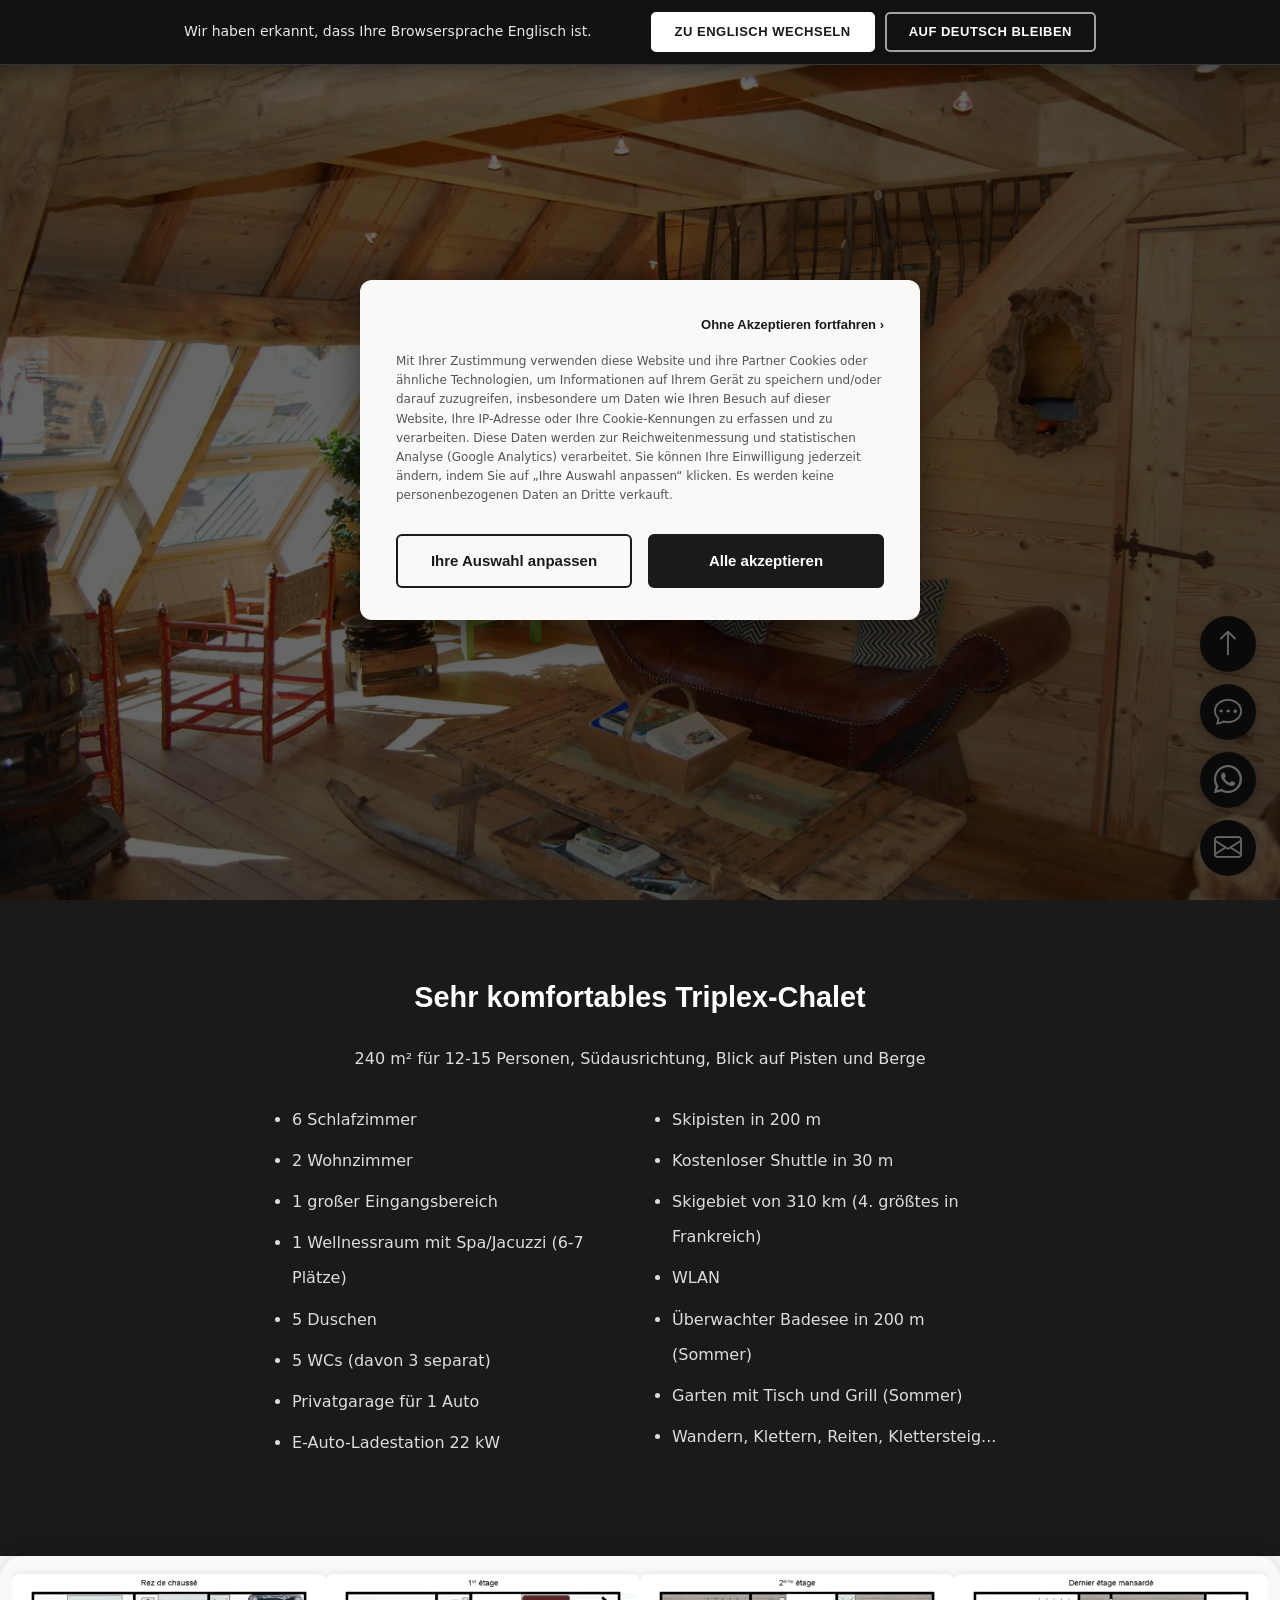
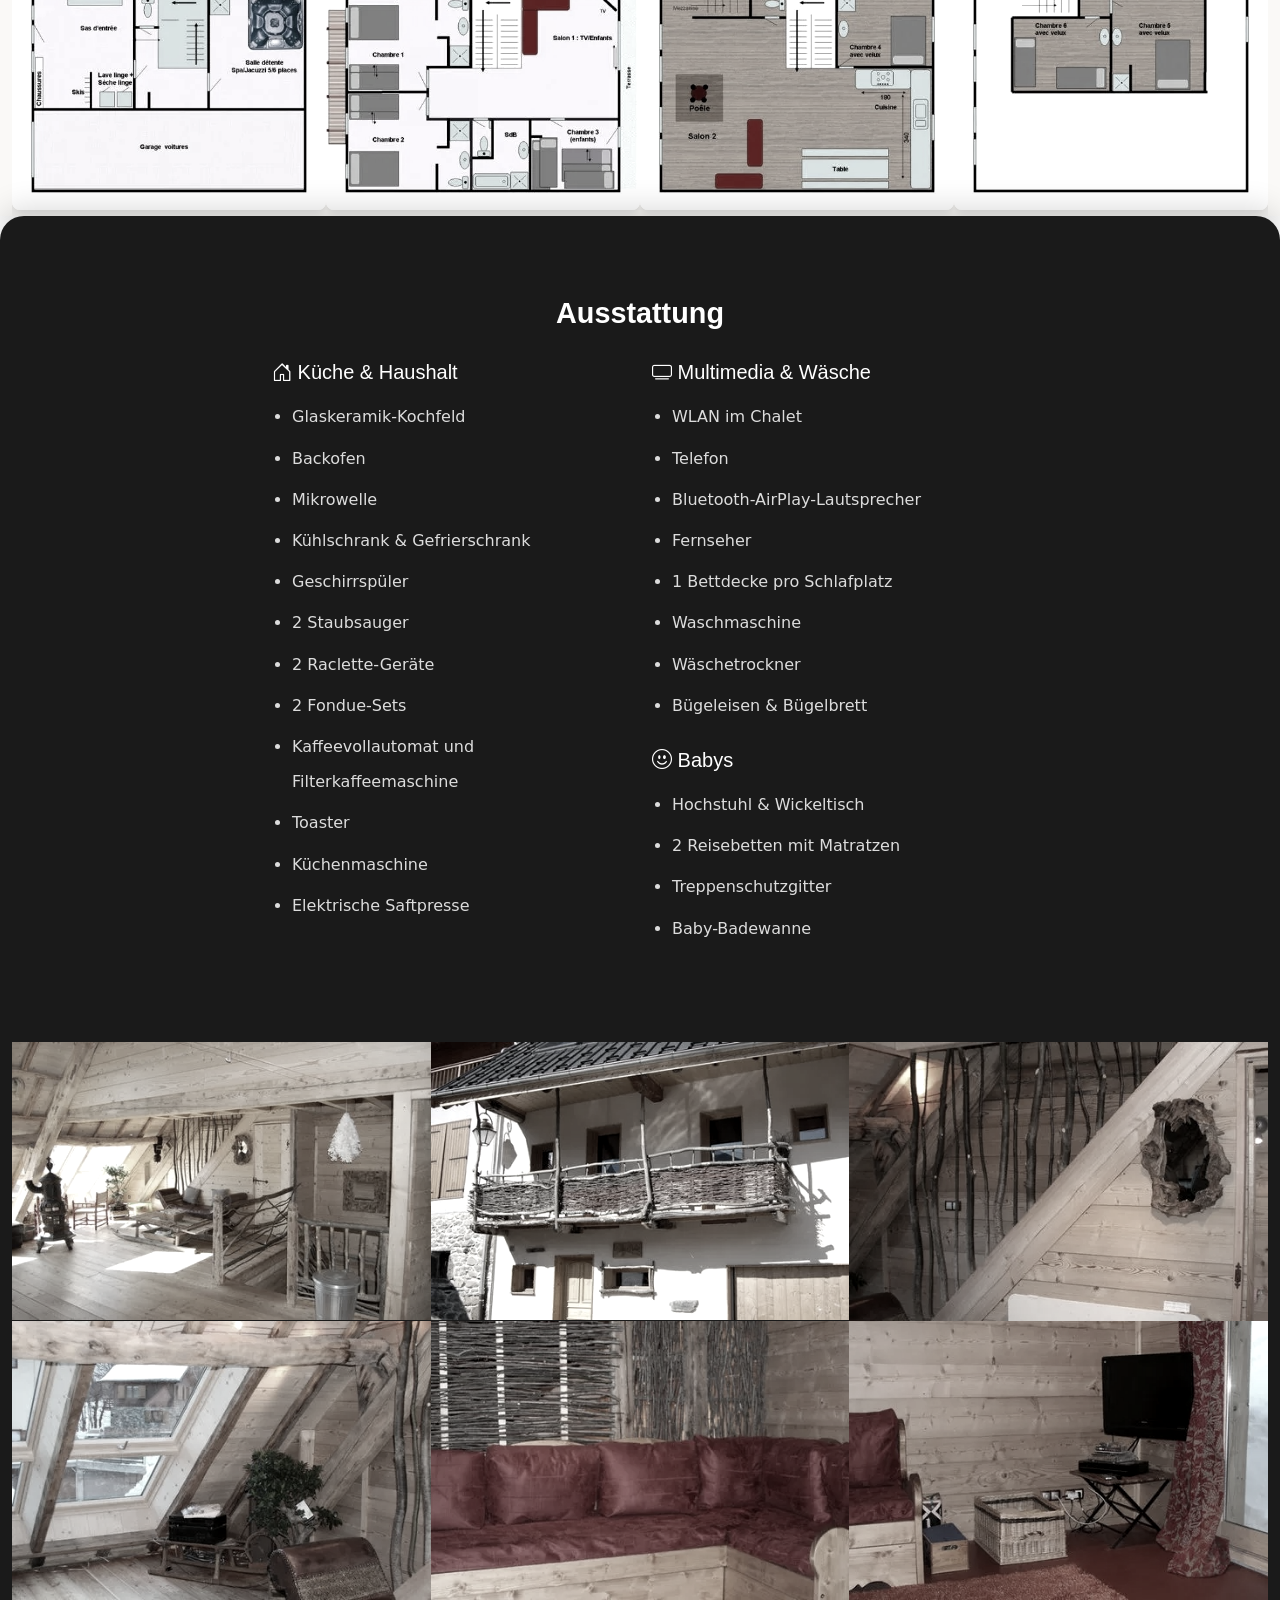
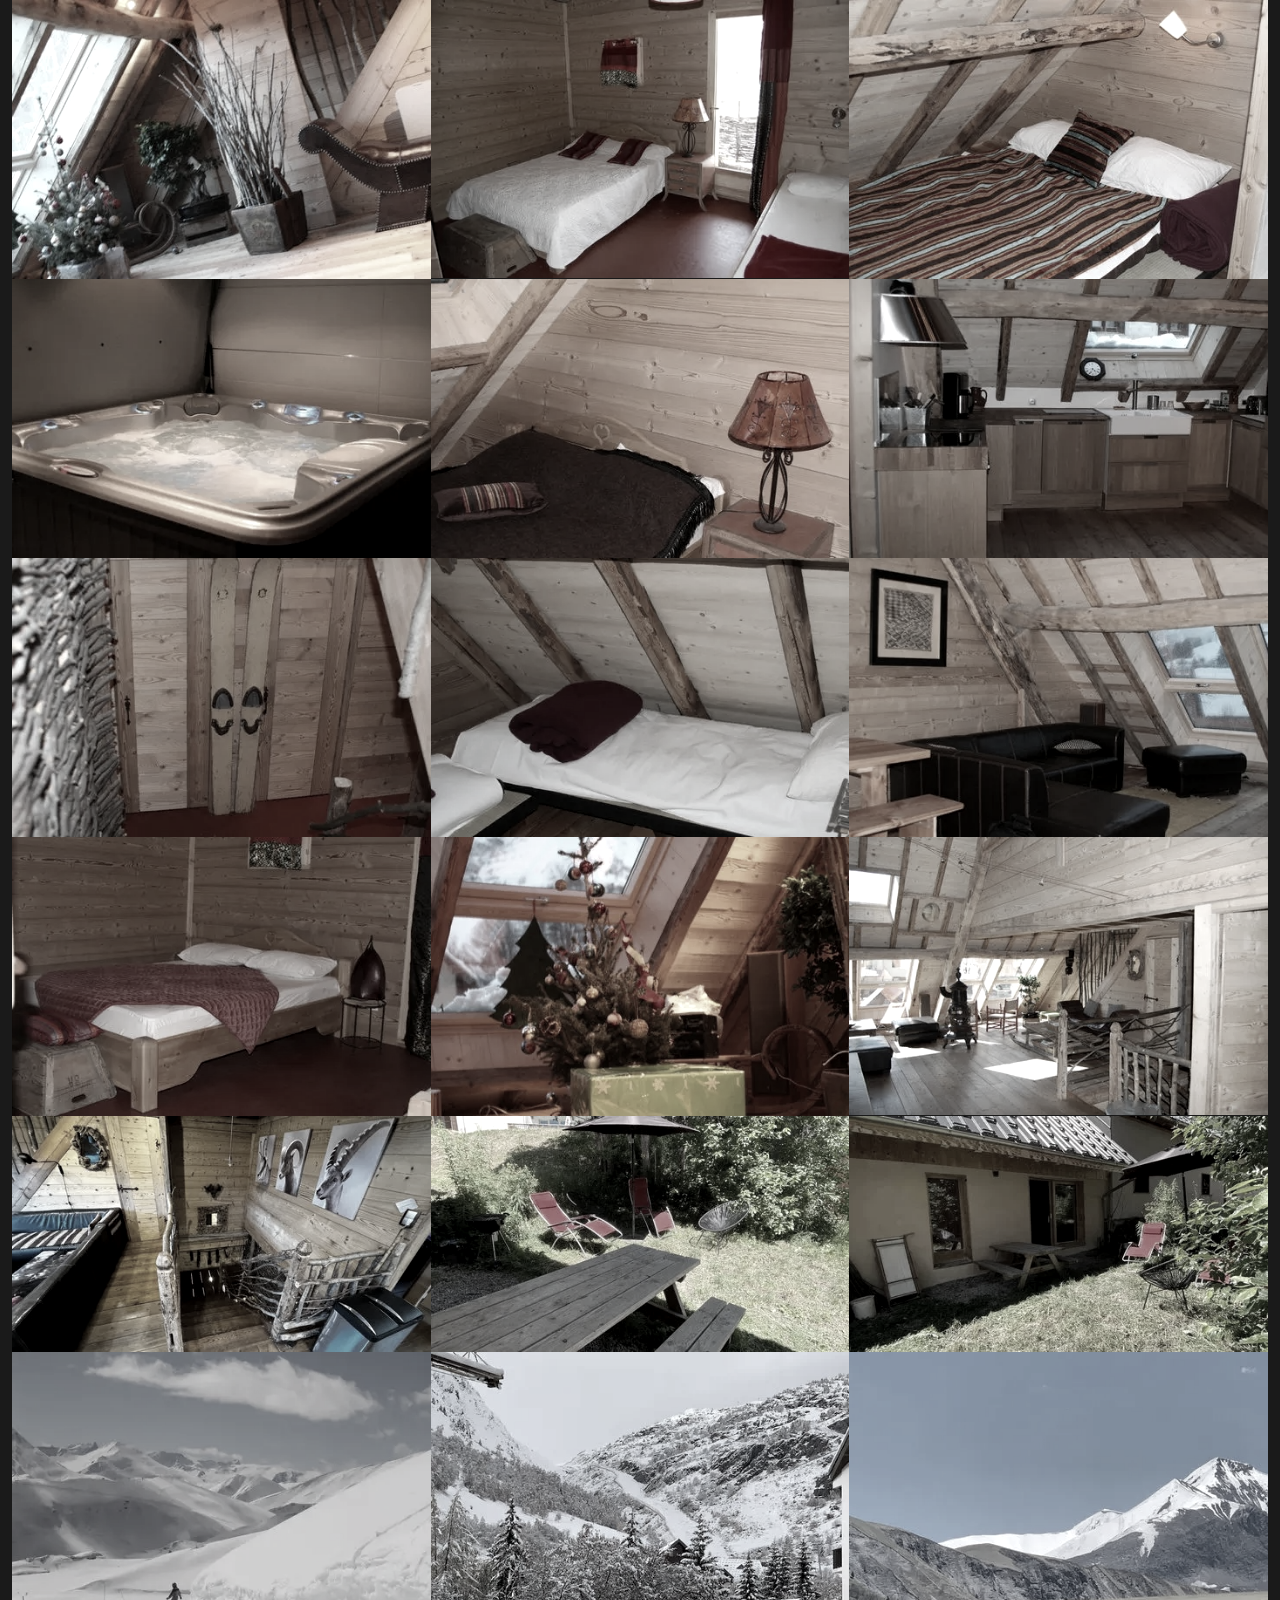
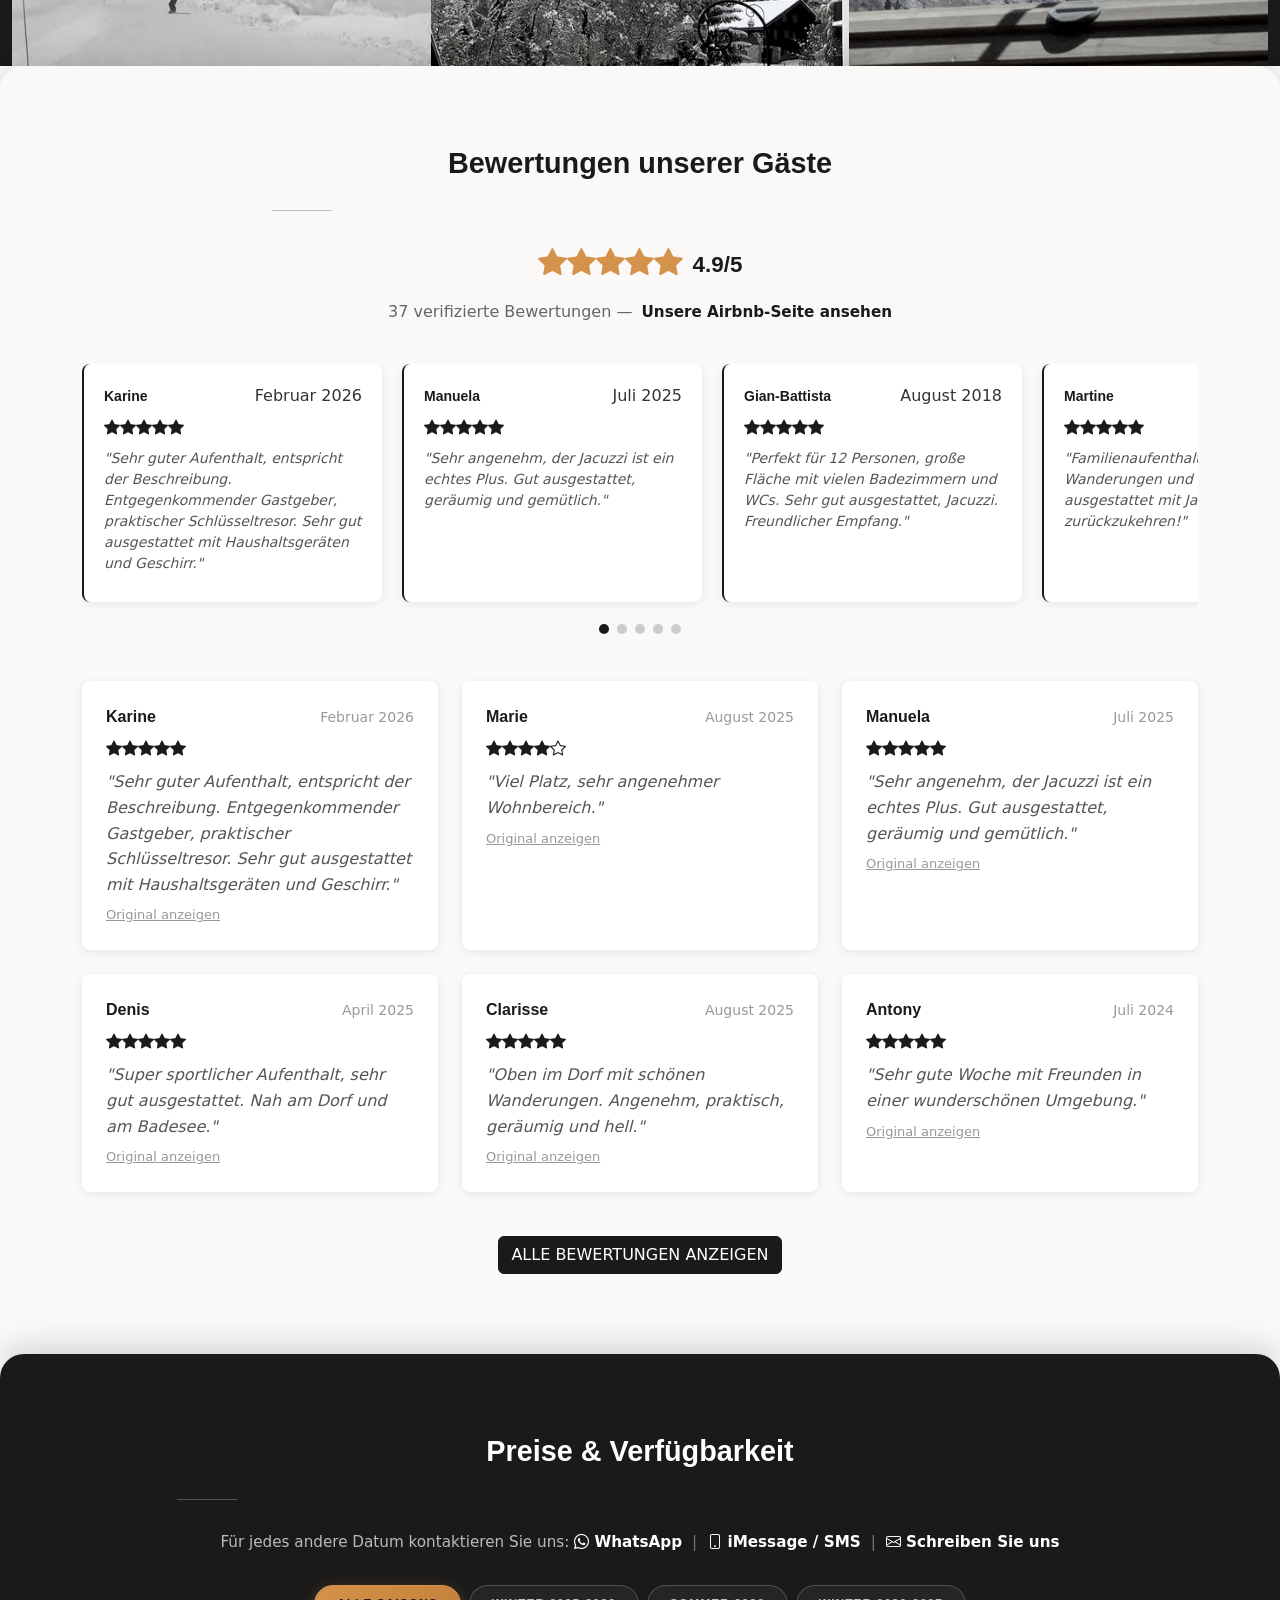
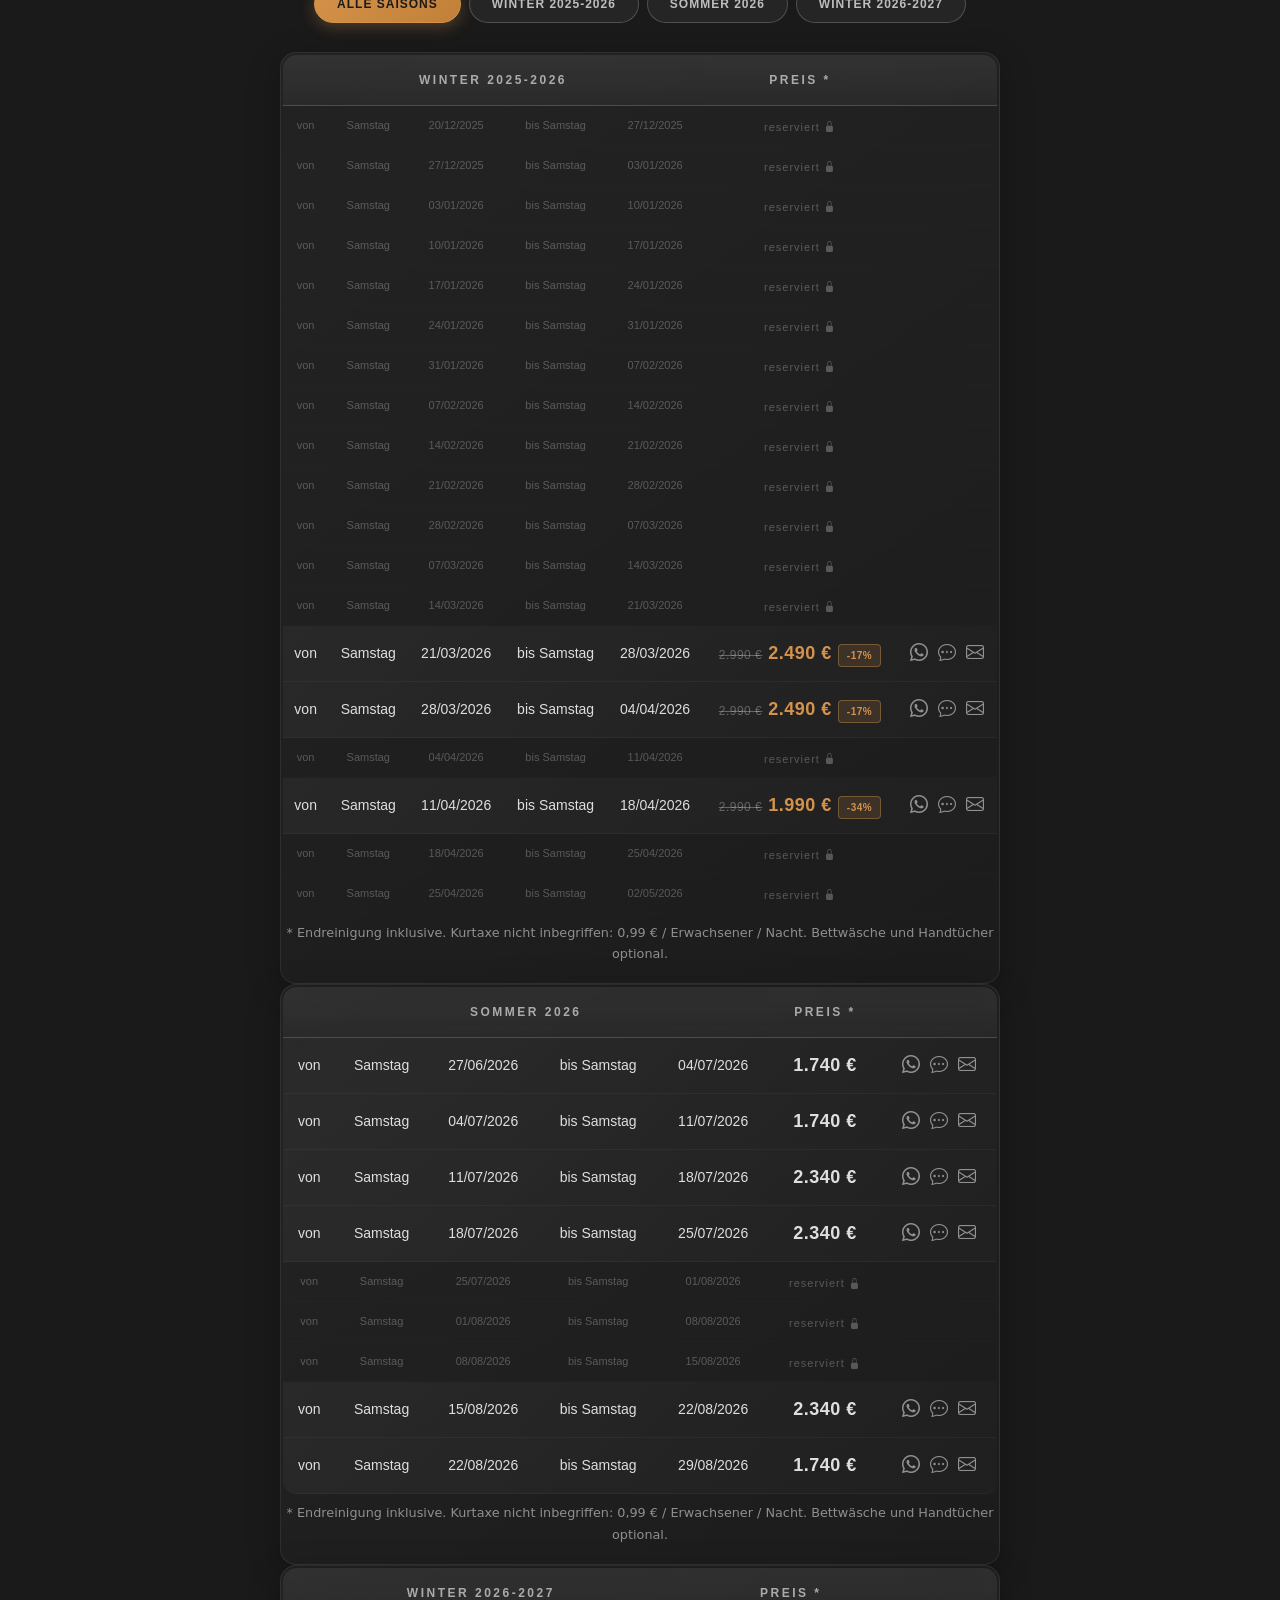
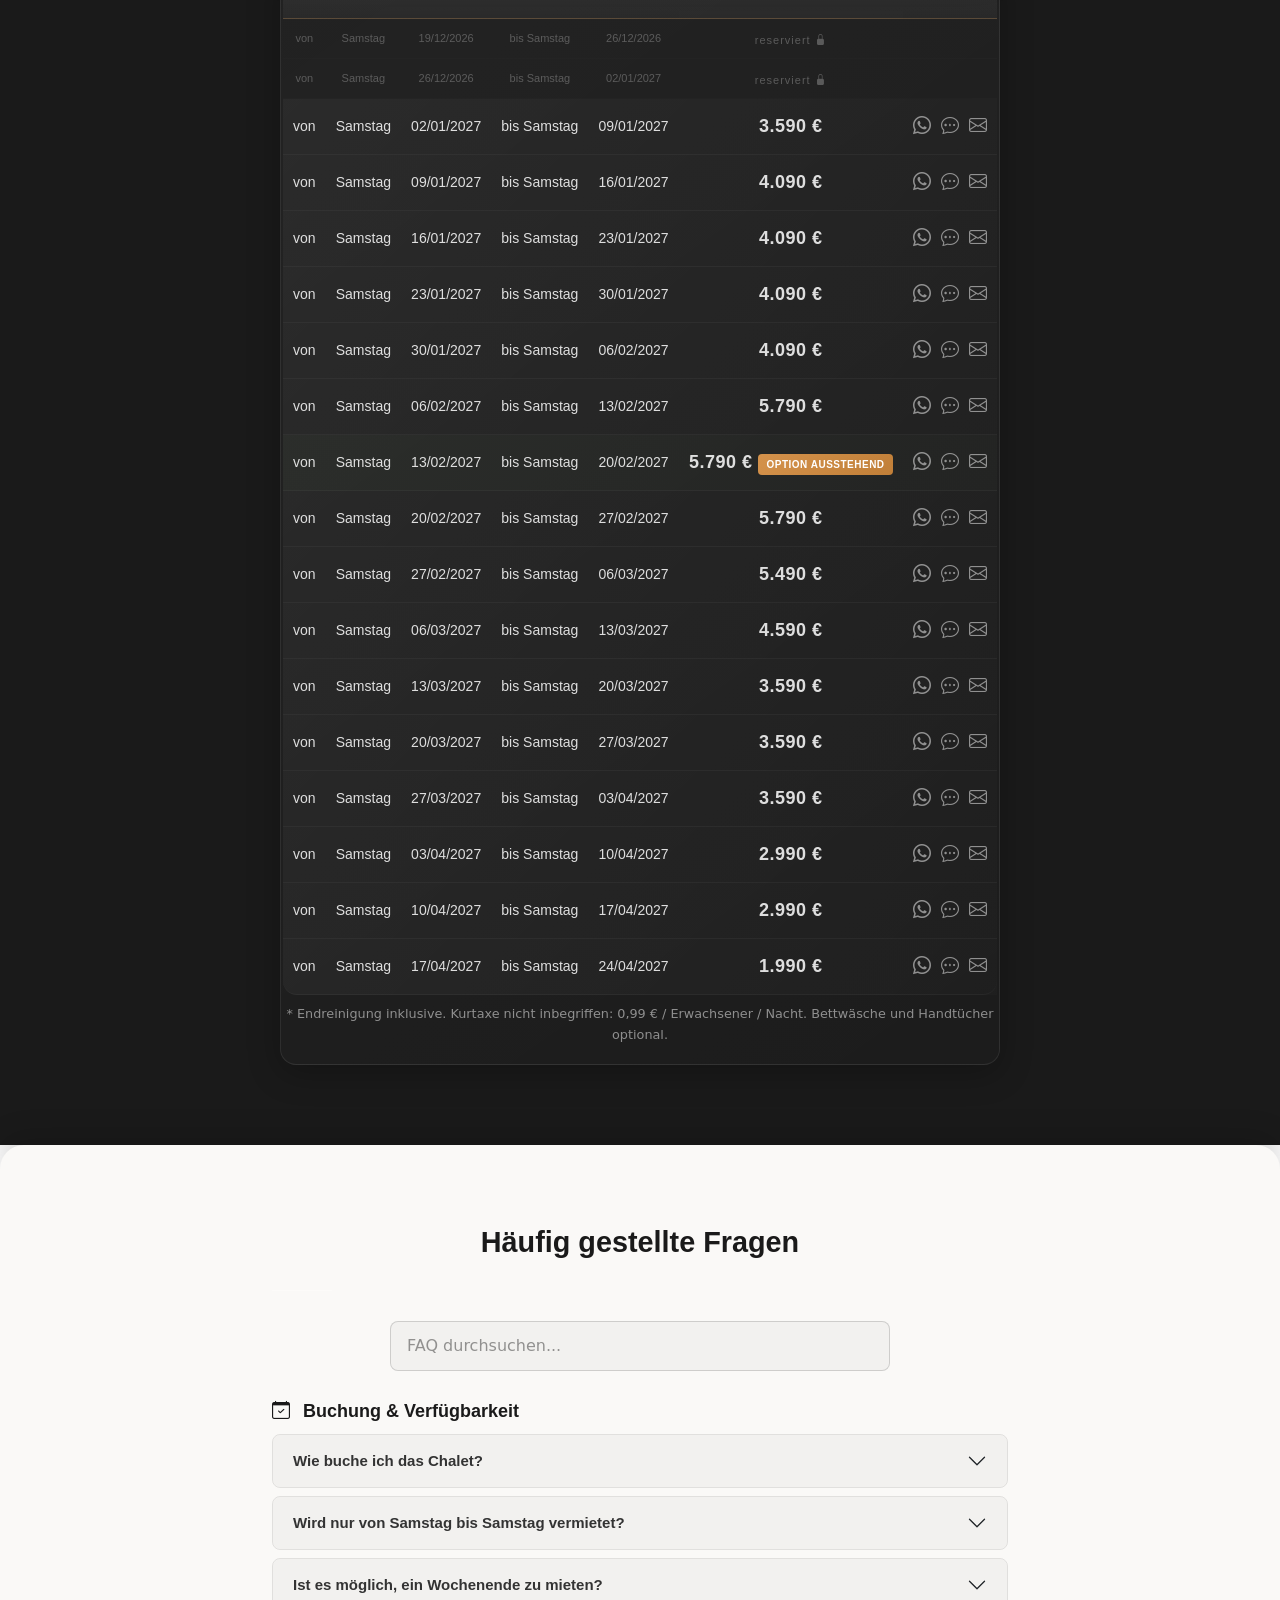
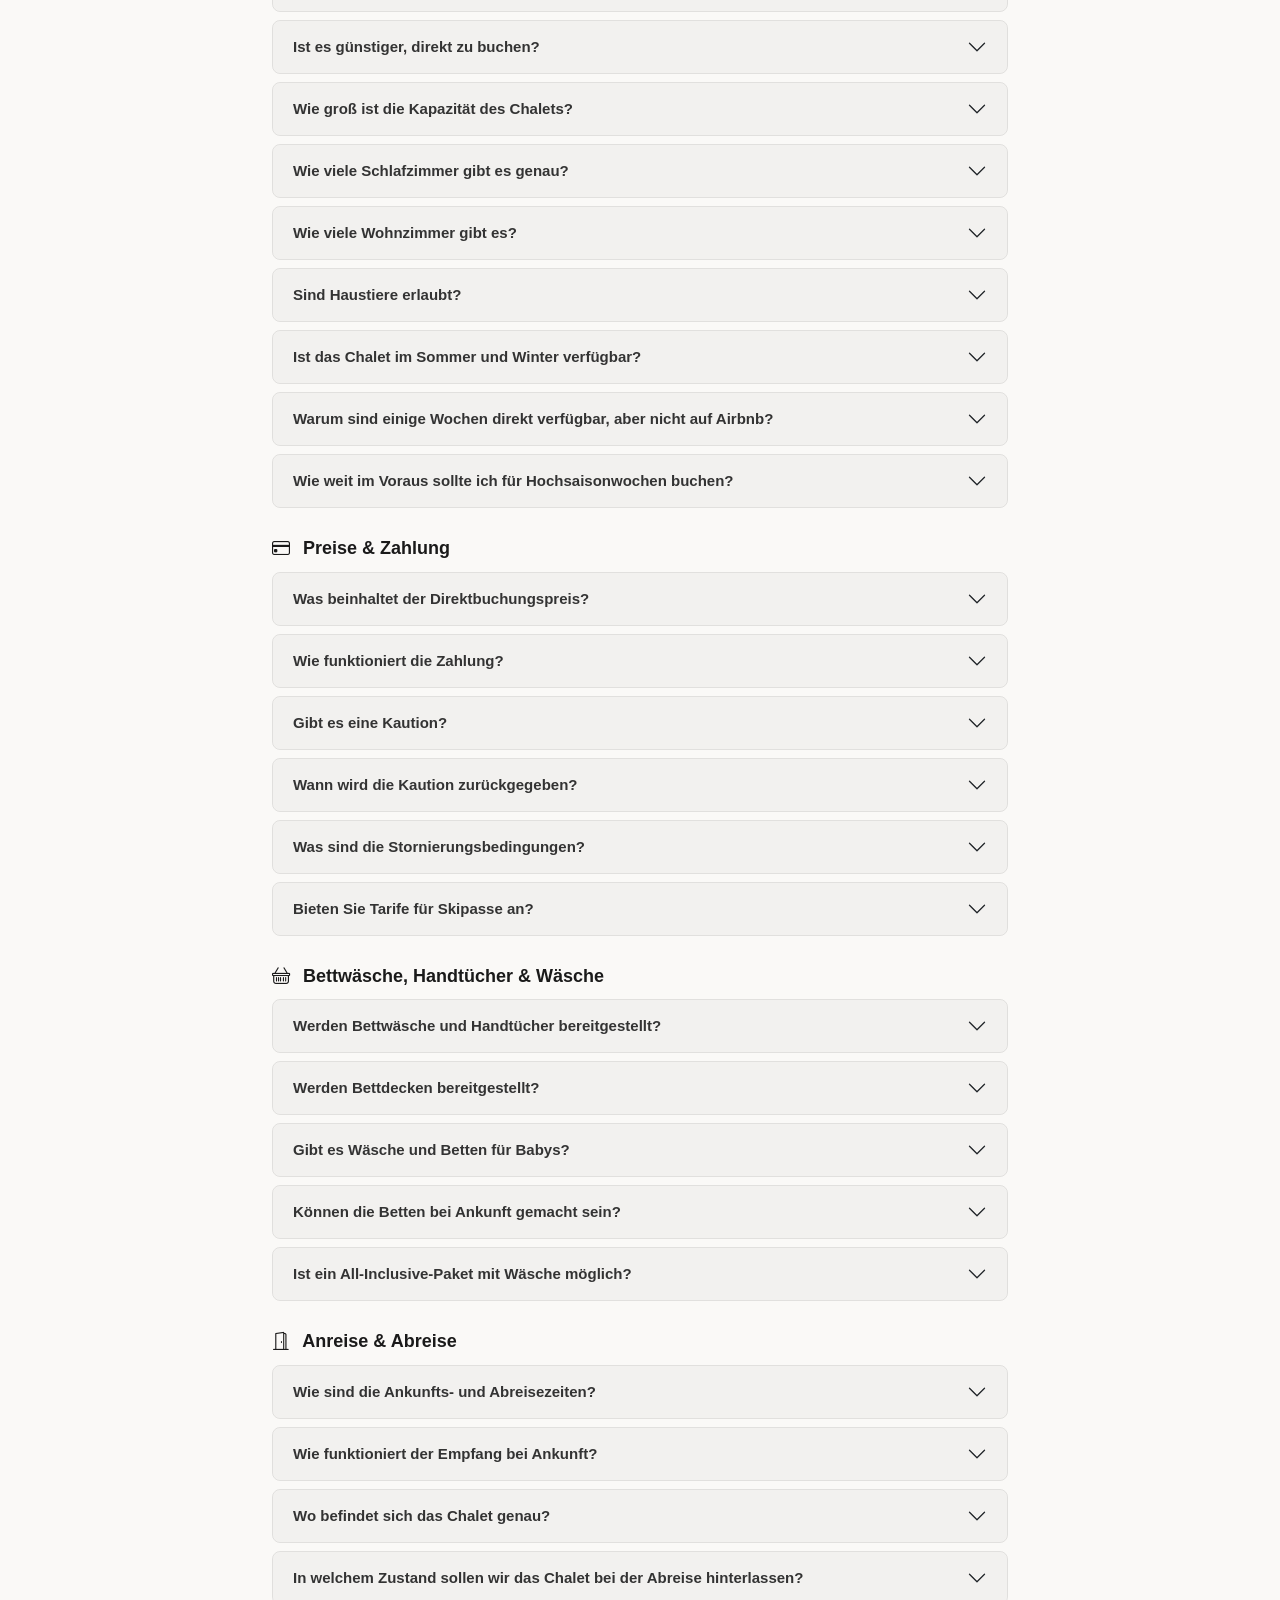
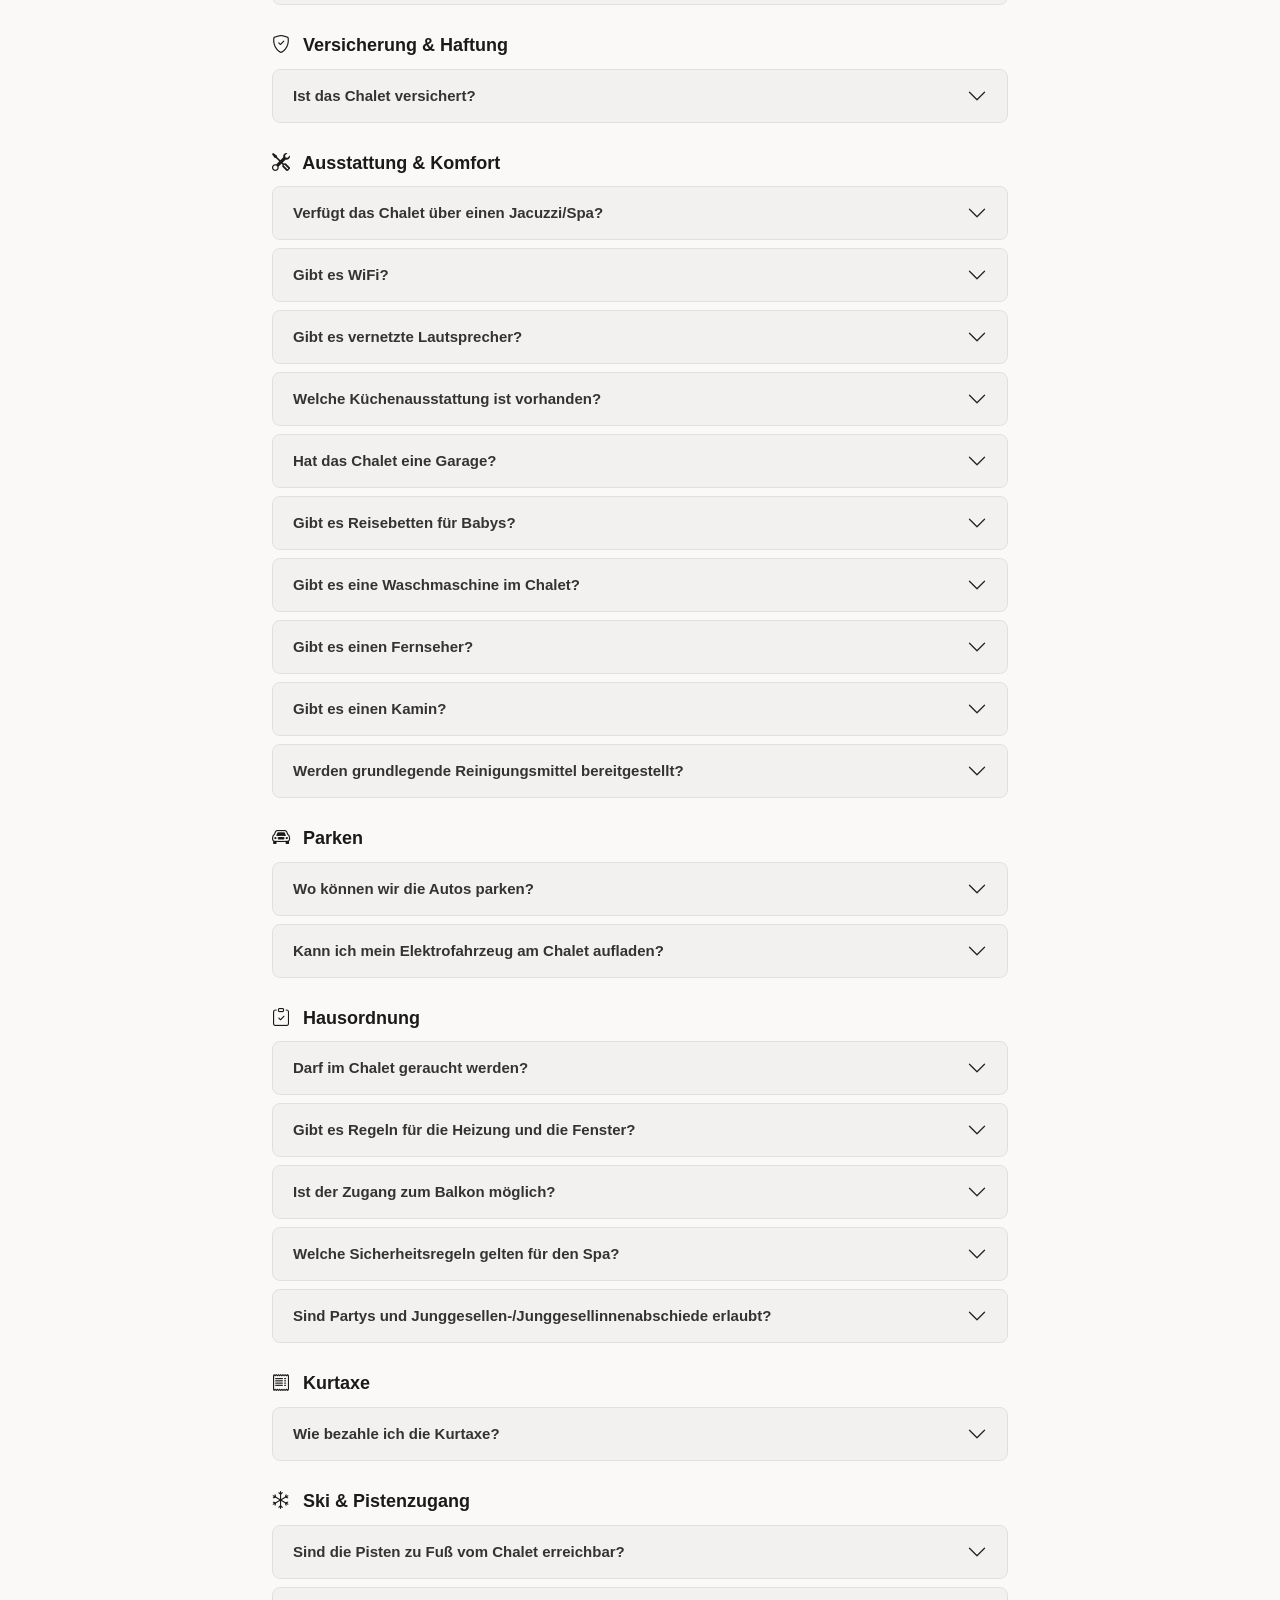
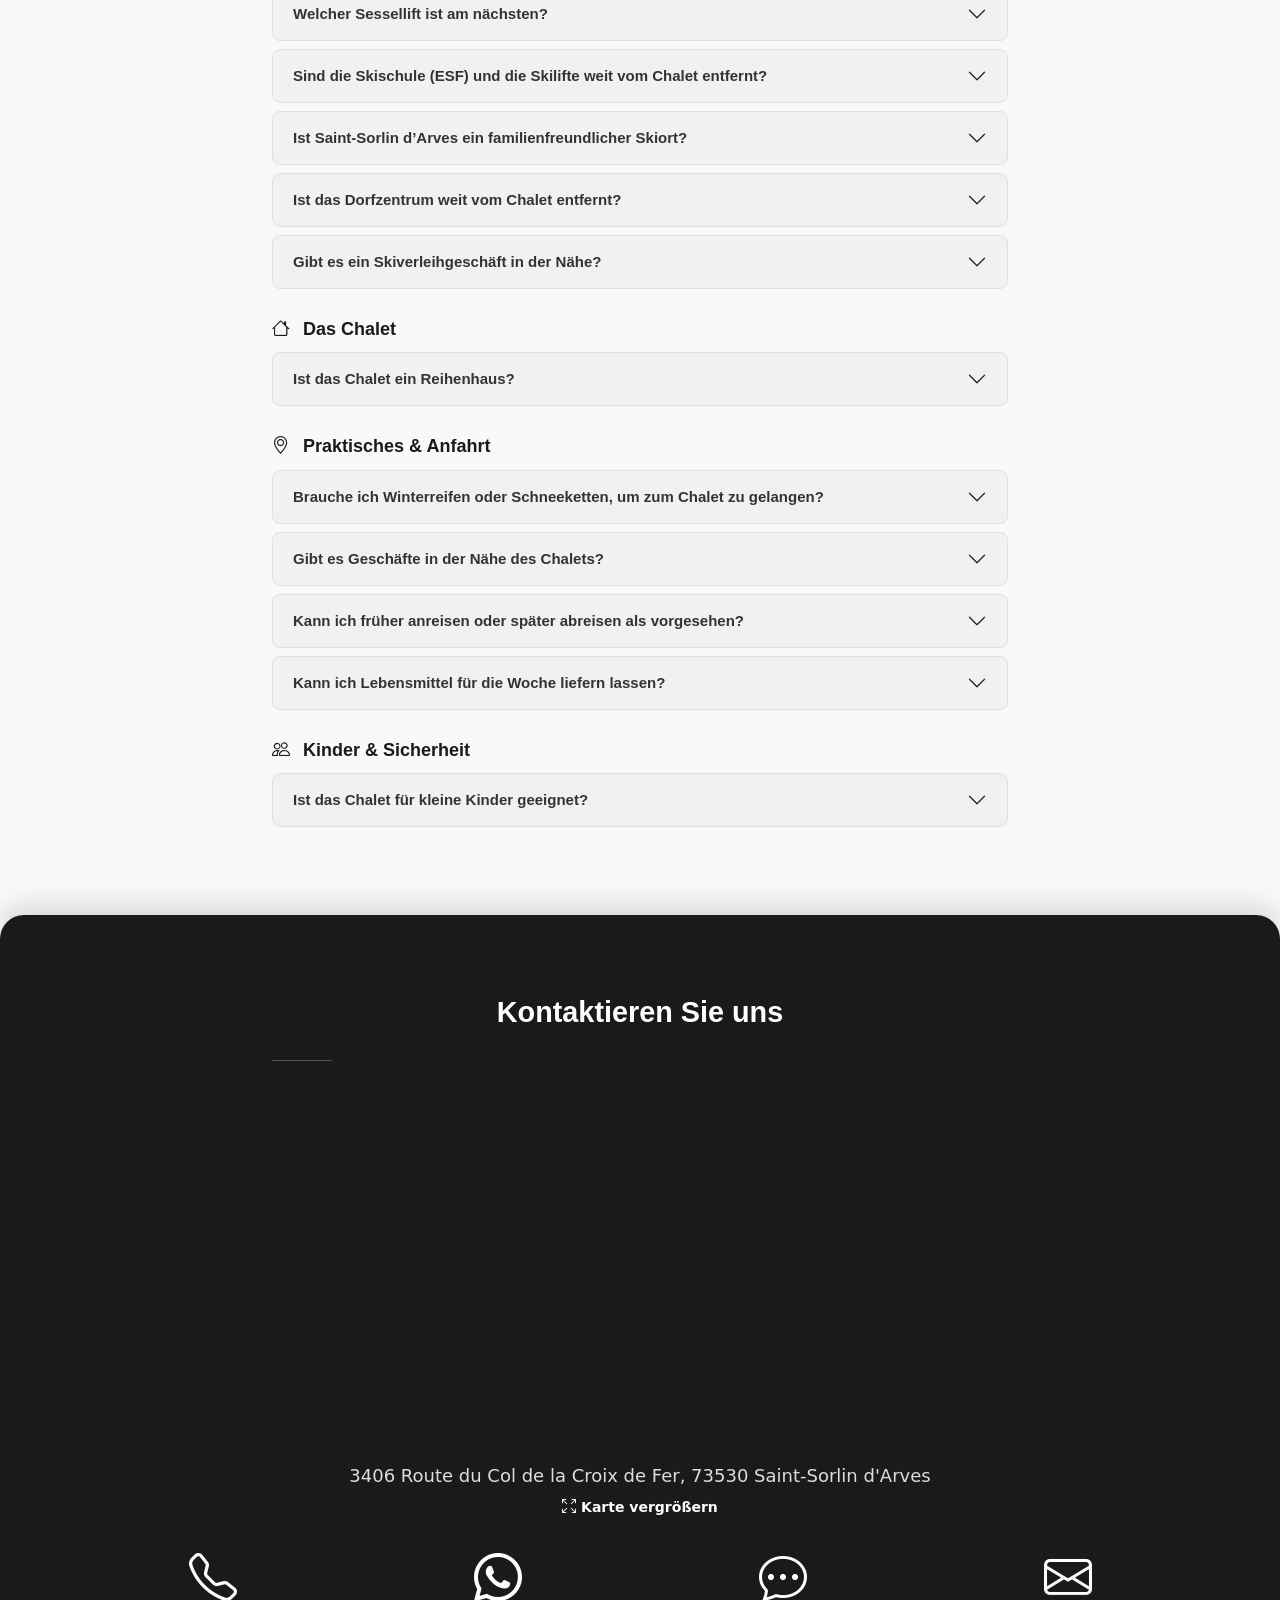
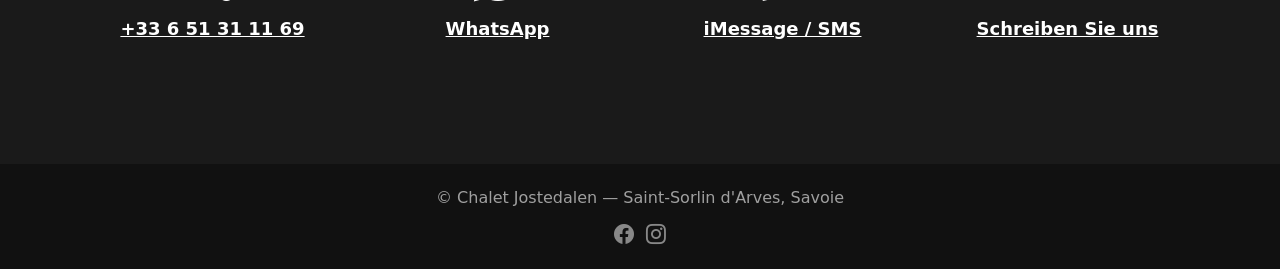
==== de/index.html @ 8a506e3a "Move pricing section before FAQ with premium dark table design Reorder page sections: Avis → Tarifs " ====
<!DOCTYPE html><html lang="de"><head><meta charset="utf-8"><meta name="gtm-id" content="GTM-552T5L7T"><meta name="viewport" content="width=device-width, initial-scale=1"><meta name="theme-color" content="#1a1a1a"><meta name="referrer" content="strict-origin-when-cross-origin"><meta http-equiv="Content-Security-Policy" content="default-src 'self'; script-src 'self' https://cdn.jsdelivr.net https://www.googletagmanager.com; style-src 'self' 'unsafe-inline' https://cdn.jsdelivr.net https://fonts.googleapis.com; font-src https://cdn.jsdelivr.net https://fonts.gstatic.com; img-src 'self' data: https://www.googletagmanager.com https://www.google-analytics.com; frame-src https://www.openstreetmap.org https://www.googletagmanager.com; connect-src 'self' https://www.google-analytics.com https://analytics.google.com https://www.googletagmanager.com; object-src 'none'; base-uri 'self'; form-action 'self'"><!-- LCP image preload (must be early, before inline CSS and JSON-LD) --><link rel="preload" as="image" fetchpriority="high"
          imagesrcset="/img/head-768.webp 768w, /img/head-1200.webp 1200w, /img/head.webp 3008w"
          imagesizes="100vw"><!-- Favicon --><link rel="icon" href="data:image/svg+xml,<svg xmlns='http://www.w3.org/2000/svg' viewBox='0 0 100 100'><text y='.9em' font-size='90'>🏔️</text></svg>"><link rel="manifest" href="/manifest.json"><link rel="apple-touch-icon" href="/img/icon-192.png"><meta name="description" content="Vermietung Chalet Jostedalen zum Skifahren und Wandern in Saint-Sorlin d'Arves (Savoie, Französische Alpen) - 240m², 6 Schlafzimmer, Jacuzzi, Skigebiet Les Sybelles"><meta name="author" content=""><title>Chalet Jostedalen Vermietung - Saint-Sorlin d'Arves</title><!-- Canonical URL --><link rel="canonical" href="https://www.location-chalet-jostedalen.com/de/"><!-- Hreflang --><link rel="alternate" hreflang="fr" href="https://www.location-chalet-jostedalen.com/"><link rel="alternate" hreflang="en" href="https://www.location-chalet-jostedalen.com/en/"><link rel="alternate" hreflang="nl" href="https://www.location-chalet-jostedalen.com/nl/"><link rel="alternate" hreflang="de" href="https://www.location-chalet-jostedalen.com/de/"><link rel="alternate" hreflang="it" href="https://www.location-chalet-jostedalen.com/it/"><link rel="alternate" hreflang="x-default" href="https://www.location-chalet-jostedalen.com/"><!-- Open Graph --><meta property="og:type" content="website"><meta property="og:title" content="Chalet Jostedalen - Vermietung in Saint-Sorlin d'Arves"><meta property="og:description" content="Triplex-Chalet 240m², 6 Schlafzimmer, Jacuzzi, 8-15 Personen. Direkt an der Piste, Skigebiet Les Sybelles (310 km). Saint-Sorlin d'Arves, Savoie."><meta property="og:url" content="https://www.location-chalet-jostedalen.com/de/"><meta property="og:image" content="https://www.location-chalet-jostedalen.com/img/chalet/s001.webp"><meta property="og:image:width" content="640"><meta property="og:image:height" content="426"><meta property="og:locale" content="de_DE"><meta property="og:site_name" content="Chalet Jostedalen"><!-- Twitter Card --><meta name="twitter:card" content="summary_large_image"><meta name="twitter:title" content="Chalet Jostedalen - Vermietung in Saint-Sorlin d'Arves"><meta name="twitter:description" content="Triplex-Chalet 240m², 6 Schlafzimmer, Jacuzzi, 8-15 Personen. Skigebiet Les Sybelles, Savoie."><meta name="twitter:image" content="https://www.location-chalet-jostedalen.com/img/chalet/s001.webp"><meta name="twitter:image:alt" content="Chalet Jostedalen Vermietung - Saint-Sorlin d'Arves"><!-- Geo tags --><meta name="geo.region" content="FR-73"><meta name="geo.placename" content="Saint-Sorlin d'Arves"><meta name="geo.position" content="45.2221;6.2224"><meta name="ICBM" content="45.2221, 6.2224"><!-- LLMs --><link rel="alternate" type="text/markdown" href="/de/llms.txt" title="LLM-friendly site summary"><!-- Critical inline CSS (Bootstrap subset + creative) --><style>*,::after,::before{box-sizing:border-box}body{margin:0;font-family:system-ui,-apple-system,"Segoe UI",Roboto,"Helvetica Neue",Arial,sans-serif;font-size:1rem;font-weight:400;line-height:1.5;color:#212529;background-color:#fff;-webkit-text-size-adjust:100%}h1,h2,h3{margin-top:0;margin-bottom:.5rem;font-weight:500;line-height:1.2}h1{font-size:calc(1.375rem + 1.5vw)}h3{font-size:calc(1.3rem + .6vw)}hr{margin:1rem 0;color:inherit;border:0;border-top:1px solid;opacity:.25}p{margin-top:0;margin-bottom:1rem}a{text-decoration:underline}img{vertical-align:middle}.container-fluid{width:100%;padding-right:.75rem;padding-left:.75rem;margin-right:auto;margin-left:auto}.btn{display:inline-block;padding:.375rem .75rem;font-size:1rem;font-weight:400;line-height:1.5;text-align:center;text-decoration:none;vertical-align:middle;cursor:pointer;border:1px solid transparent;border-radius:.375rem;background-color:transparent;transition:color .15s ease-in-out,background-color .15s ease-in-out}.collapse:not(.show){display:none}.navbar{position:relative;display:flex;flex-wrap:wrap;align-items:center;justify-content:space-between;padding:.5rem 0}.navbar>.container-fluid{display:flex;flex-wrap:inherit;align-items:center;justify-content:space-between}.navbar-brand{padding-top:.3125rem;padding-bottom:.3125rem;margin-right:1rem;font-size:1.25rem;text-decoration:none;white-space:nowrap}.navbar-toggler{padding:.25rem .75rem;font-size:1.25rem;line-height:1;background-color:transparent;border:1px solid transparent;border-radius:.375rem}.navbar-toggler-icon{display:inline-block;width:1.5em;height:1.5em;vertical-align:middle;background-repeat:no-repeat;background-position:center;background-size:100%}.navbar-dark{--bs-navbar-color:rgba(255,255,255,.55);--bs-navbar-hover-color:rgba(255,255,255,.75);--bs-navbar-brand-color:#fff;--bs-navbar-toggler-border-color:rgba(255,255,255,.1);--bs-navbar-toggler-icon-bg:url("data:image/svg+xml,%3csvg xmlns='http://www.w3.org/2000/svg' viewBox='0 0 30 30'%3e%3cpath stroke='rgba%28255, 255, 255, 0.55%29' stroke-linecap='round' stroke-miterlimit='10' stroke-width='2' d='M4 7h22M4 15h22M4 23h22'/%3e%3c/svg%3e")}.navbar-dark .navbar-brand{color:var(--bs-navbar-brand-color)}.navbar-dark .navbar-toggler{color:var(--bs-navbar-color);border-color:var(--bs-navbar-toggler-border-color)}.navbar-dark .navbar-toggler-icon{background-image:var(--bs-navbar-toggler-icon-bg)}img{max-width:100%;height:auto}.fixed-top{position:fixed;top:0;right:0;left:0;z-index:1030}.ms-auto{margin-left:auto!important}.skip-link{position:absolute;top:-100px;left:0;background:#1a1a1a;color:#fff;padding:8px 16px;z-index:10000;font-size:14px;transition:top 0.2s}.skip-link:focus{top:0;color:#fff}html,body{height:100%;width:100%;margin:0}body{font-family:'Merriweather','Helvetica Neue',Arial,sans-serif;font-size:16px;color:#333}hr{border-color:rgba(255,255,255,0.4);border-width:1px;max-width:60px;opacity:1}a{transition:all 0.35s;color:#1a1a1a}a:hover,a:focus{color:#444;text-decoration:none}h1,h2,h3,h4,h5,h6{font-family:'Open Sans','Helvetica Neue',Arial,sans-serif}p{font-size:16px;line-height:1.7;margin-bottom:20px}.bg-primary.bg-primary{background-color:#FAF9F7!important;color:#333}.bg-primary-darken{background-color:#1a1a1a;color:#fff}.bg-dark.bg-dark{background-color:#111111!important;color:#fff}.text-faded{color:rgba(255,255,255,0.85)}section{padding:80px 0}aside{padding:50px 0}.no-padding{padding:0}main#main>section{position:sticky;top:0}main#main>section:nth-child(1){z-index:1}main#main>section:nth-child(2){z-index:2}main#main>section:nth-child(3){z-index:3}main#main>section:nth-child(4){z-index:4}main#main>section:nth-child(5){z-index:5}main#main>section:nth-child(6){z-index:6}main#main>section:nth-child(7){z-index:7}main#main>section:nth-child(8){z-index:8}footer.bg-dark{position:sticky;top:0;z-index:9}#plan,#equipement,#avis,#faq,#tarifs,#contact{border-radius:24px 24px 0 0;box-shadow:0 -8px 30px rgba(0,0,0,0.15)}#plan{padding-top:12px}@media (max-width:575.98px){#plan,#equipement,#avis,#faq,#tarifs,#contact{border-radius:16px 16px 0 0}#plan{padding-top:8px}}#mainNav{font-family:'Open Sans','Helvetica Neue',Arial,sans-serif;transition:all 0.35s;background-color:transparent;border-bottom:1px solid rgba(255,255,255,0.3)}#mainNav .navbar-brand{color:#fff;font-weight:700;text-transform:uppercase;font-size:16px;transition:all 0.35s}#mainNav .navbar-brand:hover,#mainNav .navbar-brand:focus{color:rgba(255,255,255,0.6)}#mainNav .nav-link{text-transform:uppercase;font-weight:700;font-size:13px;color:rgba(255,255,255,0.85);padding:0.5rem 1rem}#mainNav .nav-link:hover,#mainNav .nav-link:focus{color:#fff}#mainNav .nav-link.active{color:#fff!important}#mainNav.navbar-scrolled{background-color:#1a1a1a;border-bottom:1px solid rgba(255,255,255,0.08);box-shadow:0 2px 10px rgba(0,0,0,0.3)}#mainNav.navbar-scrolled .navbar-brand{color:#fff;font-size:14px}#mainNav.navbar-scrolled .navbar-brand:hover,#mainNav.navbar-scrolled .navbar-brand:focus{color:rgba(255,255,255,0.6)}#mainNav.navbar-scrolled .nav-link{color:rgba(255,255,255,0.85)}#mainNav.navbar-scrolled .nav-link:hover,#mainNav.navbar-scrolled .nav-link:focus{color:#fff}#mainNav.navbar-scrolled .nav-link.active{color:#fff!important}@media (max-width:991.98px){#mainNav{background-color:#1a1a1a;border-bottom:none}#mainNav .navbar-brand{color:#fff}#mainNav .nav-link{color:rgba(255,255,255,0.85);padding:0.75rem 1rem}#mainNav .nav-link:hover{color:#fff}}header{position:relative;width:100%;min-height:auto;overflow:hidden;text-align:center;color:#ffffff}.header-bg{position:absolute;top:0;left:0;width:100%;height:100%;object-fit:cover;object-position:center}header::before{content:'';position:absolute;top:0;left:0;right:0;bottom:0;background:linear-gradient(180deg,rgba(20,20,20,0.15) 0%,rgba(20,20,20,0.3) 100%)}header .header-content{position:relative;text-align:center;padding:120px 15px 100px;width:100%;z-index:1}header .header-content .header-content-inner h1{font-weight:700;text-transform:uppercase;margin-top:0;margin-bottom:0;font-size:1.8rem;letter-spacing:1px;text-shadow:0 2px 10px rgba(0,0,0,0.5),0 1px 3px rgba(0,0,0,0.3)}header .header-content .header-content-inner h3{font-weight:400;font-size:1.2rem;color:rgba(255,255,255,0.95);margin-bottom:5px;text-shadow:0 2px 8px rgba(0,0,0,0.5),0 1px 3px rgba(0,0,0,0.3)}header .header-content .header-content-inner hr{margin:25px auto;border-color:#fff}header .header-content .header-content-inner p{font-weight:300;color:rgba(255,255,255,0.8);font-size:16px;margin-bottom:50px}@media (min-width:768px){header{min-height:100vh}header .header-content{position:absolute;top:50%;transform:translateY(-50%);padding:0 50px}header .header-content .header-content-inner{max-width:900px;margin-left:auto;margin-right:auto}header .header-content .header-content-inner h1{font-size:2.6rem}header .header-content .header-content-inner h3{font-size:1.4rem}header .header-content .header-content-inner p{font-size:18px;max-width:80%;margin-left:auto;margin-right:auto}}.section-heading{margin-top:0;margin-bottom:30px;font-size:1.8rem;font-weight:700;color:#fff}.bg-primary-darken ul{font-size:16px;font-weight:300;line-height:2.2;padding-left:20px}.bg-primary-darken ul li{margin-bottom:6px}.portfolio-box{position:relative;display:block;max-width:650px;margin:0 auto;overflow:hidden}.portfolio-box img{width:100%;height:auto;transition:transform 0.4s ease,filter 0.4s ease}.portfolio-box:hover img{transform:scale(1.05)}#photo .portfolio-box img{filter:grayscale(80%) contrast(1.1)}#photo .portfolio-box:hover img{filter:grayscale(0%) contrast(1)}.portfolio-box .portfolio-box-caption{color:white;opacity:0;display:block;background:rgba(26,26,26,0.85);position:absolute;bottom:0;text-align:center;width:100%;height:100%;transition:all 0.35s}.portfolio-box .portfolio-box-caption .portfolio-box-caption-content{width:100%;text-align:center;position:absolute;top:50%;transform:translateY(-50%)}.portfolio-box .portfolio-box-caption .portfolio-box-caption-content .project-category,.portfolio-box .portfolio-box-caption .portfolio-box-caption-content .project-name{font-family:'Open Sans','Helvetica Neue',Arial,sans-serif;padding:0 15px}.portfolio-box .portfolio-box-caption .portfolio-box-caption-content .project-category{text-transform:uppercase;font-weight:600;font-size:14px}.portfolio-box .portfolio-box-caption .portfolio-box-caption-content .project-name{font-size:18px}.portfolio-box:hover .portfolio-box-caption{opacity:1}#contact{text-align:center}#contact i{color:#fff;margin-bottom:15px}#contact p{font-size:18px;color:rgba(255,255,255,0.85)}#contact a{color:#fff;font-weight:600}#contact a:hover{color:rgba(255,255,255,0.6)}.text-primary.text-primary{color:#1a1a1a!important}.btn-default{color:#1a1a1a;background-color:#fff;border-color:#fff;transition:all 0.35s}.btn-default:hover,.btn-default:focus{color:#1a1a1a;background-color:#f2f2f2;border-color:#ededed}.btn.btn-primary{color:#fff;background-color:#1a1a1a;border-color:#1a1a1a;transition:all 0.35s}.btn.btn-primary:hover,.btn.btn-primary:focus{color:#fff;background-color:#444;border-color:#444}.btn{font-family:'Open Sans','Helvetica Neue',Arial,sans-serif;border:none;border-radius:300px;font-weight:700;text-transform:uppercase}.btn-xl{padding:15px 30px}.animate-on-scroll{opacity:0;transform:translateY(20px);transition:opacity 0.6s ease-out,transform 0.6s ease-out}.animate-on-scroll.animated{opacity:1;transform:translateY(0)}.fa-3x{font-size:3em}.floating-buttons{position:fixed;bottom:24px;right:24px;display:flex;flex-direction:column;gap:12px;z-index:1000}.backtotop-float,.whatsapp-float,.imessage-float,.email-float{width:56px;height:56px;border-radius:50%;display:flex;align-items:center;justify-content:center;font-size:28px;color:#fff;box-shadow:0 4px 12px rgba(0,0,0,0.25);transition:transform 0.3s,box-shadow 0.3s;text-decoration:none}.backtotop-float{background-color:#1a1a1a;opacity:0;pointer-events:none;transition:opacity 0.3s,transform 0.3s,box-shadow 0.3s}.backtotop-float.visible{opacity:1;pointer-events:auto}.whatsapp-float{background-color:#1a1a1a;color:#fff}.imessage-float{background-color:#1a1a1a;color:#fff}.email-float{background-color:#1a1a1a;color:#fff}.backtotop-float:hover,.whatsapp-float:hover,.imessage-float:hover,.email-float:hover{transform:scale(1.1);box-shadow:0 6px 18px rgba(0,0,0,0.3);color:#fff}#langSwitcher .dropdown-toggle{display:flex;align-items:center;gap:6px}#langSwitcher .dropdown-toggle::after{margin-left:4px}#langSwitcher .dropdown-menu{min-width:140px;background-color:#fff;border:1px solid rgba(0,0,0,0.1);border-radius:6px;box-shadow:0 4px 12px rgba(0,0,0,0.1);padding:4px 0}#langSwitcher .dropdown-item{font-family:'Open Sans','Helvetica Neue',Arial,sans-serif;font-size:14px;font-weight:600;color:#1a1a1a;padding:8px 16px;transition:all 0.2s}#langSwitcher .dropdown-item:hover,#langSwitcher .dropdown-item:focus{background-color:#FAF9F7;color:#1a1a1a}#langSwitcher .dropdown-item.active{background-color:#1a1a1a;color:#fff}@media (max-width:991.98px){#langSwitcher .dropdown-menu{background-color:#1a1a1a;border:none;box-shadow:none}#langSwitcher .dropdown-item{color:rgba(255,255,255,0.85)}#langSwitcher .dropdown-item:hover,#langSwitcher .dropdown-item:focus{background-color:rgba(255,255,255,0.1);color:#fff}#langSwitcher .dropdown-item.active{background-color:rgba(255,255,255,0.15);color:#fff}}.lang-suggestion-banner{position:fixed;top:0;left:0;right:0;background-color:#111111;color:#fff;z-index:1300;box-shadow:0 4px 20px rgba(0,0,0,0.4);border-bottom:1px solid rgba(255,255,255,0.15)}.lang-suggestion-inner{max-width:960px;margin:0 auto;padding:12px 24px;display:flex;align-items:center;justify-content:space-between;gap:16px}.lang-suggestion-text{margin:0;font-size:14px;line-height:1.5;color:rgba(255,255,255,0.9)}.lang-suggestion-buttons{display:flex;gap:10px;flex-shrink:0}.btn-lang-switch{display:inline-block;background-color:#fff;color:#1a1a1a;border:2px solid #fff;padding:8px 22px;font-family:'Open Sans','Helvetica Neue',Arial,sans-serif;font-size:13px;font-weight:700;text-transform:uppercase;letter-spacing:0.5px;border-radius:5px;cursor:pointer;transition:background-color 0.3s;white-space:nowrap;text-decoration:none}.btn-lang-switch:hover{background-color:#e0e0e0;border-color:#e0e0e0;color:#1a1a1a}.btn-lang-stay{background-color:transparent;color:#fff;border:2px solid rgba(255,255,255,0.6);padding:8px 22px;font-family:'Open Sans','Helvetica Neue',Arial,sans-serif;font-size:13px;font-weight:700;text-transform:uppercase;letter-spacing:0.5px;border-radius:5px;cursor:pointer;transition:all 0.3s;white-space:nowrap}.btn-lang-stay:hover{border-color:#fff;color:#fff}@media (max-width:575.98px){.lang-suggestion-inner{flex-direction:column;text-align:center;padding:16px}.lang-suggestion-buttons{width:100%;justify-content:center}}.cookie-banner{position:fixed;top:0;left:0;right:0;bottom:0;background-color:rgba(0,0,0,0.6);z-index:1200;display:flex;align-items:center;justify-content:center}.cookie-banner-inner{background-color:#FAF9F7;max-width:560px;width:90%;padding:32px 36px;border-radius:12px;box-shadow:0 8px 40px rgba(0,0,0,0.5)}.cookie-banner-top{text-align:right;margin-bottom:16px}.btn-cookie-skip{background:none;border:none;color:#1a1a1a;font-family:'Open Sans','Helvetica Neue',Arial,sans-serif;font-size:13px;font-weight:700;cursor:pointer;padding:0;transition:color 0.2s}.btn-cookie-skip:hover{color:#666}.cookie-banner-text{margin:0 0 28px;font-size:12px;line-height:1.6;color:#555;text-align:left}.cookie-banner-buttons{display:flex;gap:16px}.cookie-config-title{font-family:'Open Sans','Helvetica Neue',Arial,sans-serif;font-size:18px;font-weight:700;color:#1a1a1a;margin:0 0 24px}.cookie-category{display:flex;align-items:center;justify-content:space-between;gap:16px;padding:16px 0;border-bottom:1px solid rgba(0,0,0,0.1)}.cookie-category:first-of-type{border-top:1px solid rgba(0,0,0,0.1)}.cookie-category-info{flex:1}.cookie-category-info strong{display:block;font-size:14px;color:#1a1a1a;margin-bottom:4px}.cookie-category-info p{margin:0;font-size:12px;color:#777;line-height:1.4}.cookie-toggle{position:relative;display:inline-block;width:48px;height:26px;flex-shrink:0}.cookie-toggle input{opacity:0;width:0;height:0}.cookie-toggle-slider{position:absolute;cursor:pointer;top:0;left:0;right:0;bottom:0;background-color:#ccc;border-radius:26px;transition:background-color 0.3s}.cookie-toggle-slider::before{content:"";position:absolute;height:20px;width:20px;left:3px;bottom:3px;background-color:#fff;border-radius:50%;transition:transform 0.3s}.cookie-toggle input:checked + .cookie-toggle-slider{background-color:#1a1a1a}.cookie-toggle input:checked + .cookie-toggle-slider::before{transform:translateX(22px)}.cookie-toggle input:disabled + .cookie-toggle-slider{background-color:#a8c4a0;cursor:default}.cookie-save-btn{width:100%;margin-top:24px}.btn-cookie-configure,.btn-cookie-accept{flex:1;padding:14px 24px;font-family:'Open Sans','Helvetica Neue',Arial,sans-serif;font-size:15px;font-weight:700;border-radius:6px;cursor:pointer;transition:all 0.3s}.btn-cookie-configure{background-color:transparent;color:#1a1a1a;border:2px solid #1a1a1a}.btn-cookie-configure:hover{background-color:#1a1a1a;color:#fff}.btn-cookie-accept{background-color:#1a1a1a;color:#fff;border:2px solid #1a1a1a}.btn-cookie-accept:hover{background-color:#444;border-color:#444}@media (max-width:575.98px){.cookie-banner-inner{padding:24px 20px}.cookie-banner-buttons{flex-direction:column}}.page-404{min-height:100vh;display:flex;flex-direction:column}.page-404-content{flex:1;display:flex;align-items:center;justify-content:center;text-align:center;padding:120px 20px 80px;background-color:#1a1a1a;color:#fff}.page-404-content h1{font-size:5rem;font-weight:700;color:#fff;margin-bottom:10px}.page-404-content h2{font-size:1.6rem;font-weight:700;margin-bottom:20px}.page-404-content p{color:rgba(255,255,255,0.8);margin-bottom:30px}.page-404-content .btn-back{display:inline-block;background-color:#fff;color:#1a1a1a;padding:12px 30px;border-radius:300px;font-family:'Open Sans','Helvetica Neue',Arial,sans-serif;font-weight:700;text-transform:uppercase;font-size:14px;text-decoration:none;transition:background-color 0.3s}.page-404-content .btn-back:hover{background-color:#e0e0e0;color:#1a1a1a}#avis .section-heading{color:#1a1a1a}#avis hr{border-color:#1a1a1a}.reviews-summary{text-align:center;margin-bottom:40px}.reviews-summary .reviews-avg-stars{color:#D4924B;font-size:1.8rem}.reviews-summary .reviews-avg-score{font-family:'Open Sans','Helvetica Neue',Arial,sans-serif;font-size:1.4rem;font-weight:700;color:#1a1a1a;margin-left:10px}.reviews-summary .reviews-count{display:block;font-size:1rem;color:#666;margin-top:5px}.reviews-airbnb-link{display:inline-block;margin-top:12px;color:#1a1a1a;font-size:0.95rem;font-weight:600;text-decoration:none;transition:color 0.3s ease}.reviews-airbnb-link:hover{color:#1a1a1a;text-decoration:underline}.reviews-airbnb-link i{margin-right:4px}.review-card{background:#fff;border-radius:8px;box-shadow:0 2px 8px rgba(0,0,0,0.08);padding:24px;height:100%}.review-card .review-stars{color:#1a1a1a;margin-bottom:10px}.review-card .review-name{font-family:'Open Sans','Helvetica Neue',Arial,sans-serif;font-weight:700;color:#1a1a1a}.review-card .review-date{color:#999;font-size:14px}.review-card .review-text{font-style:italic;color:#555;margin-bottom:0;line-height:1.6}.review-extra{display:none}.btn-reviews{margin-top:20px}.review-toggle{display:inline-block;margin-top:8px;font-size:13px;color:#999;text-decoration:underline}.review-toggle:hover{color:#1a1a1a}html[lang="fr"] .review-toggle{display:none}#faq .section-heading{color:#1a1a1a}#faq .accordion-item{background-color:transparent;border:1px solid rgba(0,0,0,0.1);margin-bottom:8px;border-radius:8px;overflow:hidden}#faq .accordion-button{background-color:rgba(0,0,0,0.03);color:#333;font-family:'Open Sans','Helvetica Neue',Arial,sans-serif;font-weight:600;font-size:15px;padding:16px 20px;box-shadow:none}#faq .accordion-button:not(.collapsed){background-color:rgba(0,0,0,0.06);color:#1a1a1a}#faq .accordion-button::after{filter:none}#faq .accordion-button:not(.collapsed)::after{filter:none}#faq .accordion-body{color:#555;font-size:15px;line-height:1.7}#faq .accordion-body a:not(.faq-contact-links a){color:#1a1a1a;text-decoration:underline;padding:16px 20px}.faq-category{color:#1a1a1a;font-size:18px;font-weight:600;margin-top:30px;margin-bottom:12px}.faq-category:first-of-type{margin-top:0}.faq-search-wrapper{max-width:500px;margin:0 auto 30px}.faq-search-input{width:100%;padding:12px 16px;border:1px solid rgba(0,0,0,0.15);border-radius:8px;background:rgba(0,0,0,0.03);color:#333;font-size:16px;outline:none}.faq-search-input:focus{border-color:#1a1a1a}.faq-search-input::placeholder{color:rgba(0,0,0,0.4)}.faq-category i{margin-right:8px}.faq-contact-links{display:inline-flex;gap:12px;margin-left:6px;vertical-align:middle}.faq-contact-links a{color:#555;font-size:22px;transition:opacity 0.2s}.faq-contact-links a:hover{opacity:0.75}#tarifs .section-heading{color:#fff}.tarifs-contact-msg{font-size:0.95rem;color:rgba(255,255,255,0.7);margin-bottom:25px}.tarifs-contact-links{display:inline-flex;gap:10px;align-items:center}.tarifs-contact-sep{color:rgba(255,255,255,0.4)}.tarifs-contact-msg a{color:#fff;font-weight:600;text-decoration:none;white-space:nowrap}.tarifs-contact-msg a:hover{color:#fff;text-decoration:underline}.tarifs-table-wrapper{overflow-x:auto;margin-bottom:0;max-width:720px;margin-left:auto;margin-right:auto;-webkit-overflow-scrolling:touch;background:linear-gradient(145deg,rgba(255,255,255,0.04) 0%,rgba(255,255,255,0.01) 100%);border-radius:16px;padding:2px;border:1px solid rgba(255,255,255,0.08);box-shadow:0 8px 32px rgba(0,0,0,0.25);position:relative}.tarifs-table-wrapper + .tarifs-table-note{max-width:720px;margin:12px auto 0}.tarifs-table-wrapper + .tarifs-table-note + .tarifs-table-wrapper{margin-top:40px}.tarifs-season-divider{display:none}.tarifs-table{width:100%;border-collapse:separate;border-spacing:0;font-family:'Open Sans','Helvetica Neue',Arial,sans-serif;font-size:14px}.tarifs-table thead th{background:linear-gradient(180deg,rgba(255,255,255,0.08) 0%,rgba(255,255,255,0.04) 100%);color:rgba(255,255,255,0.6);padding:16px 10px;text-align:center;font-weight:700;font-size:12px;text-transform:uppercase;letter-spacing:2.5px;border-bottom:1px solid rgba(212,146,75,0.25)}.tarifs-table thead th:first-child{border-radius:14px 0 0 0}.tarifs-table thead th:last-child{border-radius:0 14px 0 0;text-align:center;text-transform:none;font-weight:600;font-size:13px}.tarifs-table tbody td{padding:14px 10px;border-bottom:1px solid rgba(255,255,255,0.04);white-space:nowrap;text-align:center;color:rgba(255,255,255,0.85)}.tarifs-table tbody tr:last-child td:first-child{border-radius:0 0 0 14px}.tarifs-table tbody tr:last-child td:last-child{border-radius:0 0 14px 0}.tarifs-table tbody tr{transition:all 0.3s cubic-bezier(0.4,0,0.2,1)}.tarifs-table tbody tr.tarif-available:hover{background:linear-gradient(135deg,rgba(212,146,75,0.1) 0%,rgba(212,146,75,0.04) 100%);transform:translateX(4px)}.tarifs-table .tarif-available{background:linear-gradient(135deg,rgba(255,255,255,0.04) 0%,rgba(255,255,255,0.01) 100%)}.tarifs-table .tarif-option{background:linear-gradient(135deg,rgba(168,196,160,0.08) 0%,rgba(168,196,160,0.03) 100%)}.tarifs-table .tarif-reserved{background:transparent;font-size:11px;opacity:0.3}.tarifs-table .tarif-reserved td{padding:6px 10px}.tarifs-table .tarif-reserved .tarif-reserved-text,.tarifs-table .tarif-reserved .tarif-reserved-icon{font-size:11px;font-weight:400;letter-spacing:1px}.tarifs-table .tarif-price{text-align:center;font-weight:800;font-size:18px;letter-spacing:0.5px}.tarif-original{text-decoration:line-through;color:rgba(255,255,255,0.3);font-weight:400;font-size:12px;margin-right:6px}.tarif-promo{color:#D4924B;font-weight:800}.tarif-badge{display:inline-block;background:rgba(212,146,75,0.15);color:#D4924B;font-size:10px;font-weight:700;padding:3px 8px;border-radius:4px;border:1px solid rgba(212,146,75,0.4);margin-left:6px;letter-spacing:0.5px}.tarif-comment{display:inline-block;background:linear-gradient(135deg,#D4924B 0%,#C17F38 100%);color:#fff;font-size:10px;font-weight:700;padding:3px 8px;border-radius:4px;margin-left:6px;text-transform:uppercase}.tarif-book{display:flex;align-items:center;justify-content:center;gap:10px;white-space:nowrap}.tarif-book a{display:inline-flex;align-items:center;justify-content:center;font-size:18px;text-decoration:none;color:rgba(255,255,255,0.5);transition:all 0.25s cubic-bezier(0.4,0,0.2,1)}.tarif-book a:hover{transform:scale(1.25);color:#D4924B;filter:drop-shadow(0 0 6px rgba(212,146,75,0.5))}.tarif-book .bi-whatsapp,.tarif-book .bi-chat-dots,.tarif-book .bi-envelope{color:inherit}.tarif-date-short{display:none}.tarif-thead-mobile{display:none}.tarif-reserved-icon{display:none}@media (max-width:575.98px){.tarifs-table-wrapper{border-radius:12px;padding:1px}.tarifs-table thead th:first-child{border-radius:11px 0 0 0}.tarifs-table thead th:last-child{border-radius:0 11px 0 0}.tarifs-table tbody tr:last-child td:first-child{border-radius:0 0 0 11px}.tarifs-table tbody tr:last-child td:last-child{border-radius:0 0 11px 0}.tarif-col-label{display:none}.tarif-reserved-text{display:none}.tarif-reserved-icon{display:inline}.tarif-thead-desktop{display:none}.tarif-thead-mobile{display:table-row}.tarif-date-full{display:none}.tarif-date-short{display:inline}.tarifs-table{font-size:13px}.tarifs-table tbody td,.tarifs-table thead th{padding:10px 6px}.tarifs-table thead th{letter-spacing:2px}.tarif-book a{font-size:16px}.tarifs-table .tarif-price{font-size:15px}.tarifs-table tbody tr{transition:none}.tarifs-table tbody tr.tarif-available:hover{transform:none;background:rgba(255,255,255,0.03)}}.plan-zoom{cursor:zoom-in;padding:6px}.plan-zoom img{filter:grayscale(80%) contrast(1.1);transition:filter 0.4s;border-radius:8px;box-shadow:0 2px 12px rgba(0,0,0,0.15)}.plan-zoom:hover img{filter:grayscale(0%) contrast(1)}.map-container{border-radius:8px;overflow:hidden;box-shadow:0 2px 12px rgba(0,0,0,0.2);filter:grayscale(80%) contrast(1.1);transition:filter 0.4s}.map-container:hover{filter:grayscale(0%) contrast(1)}.map-container iframe{width:100%;height:350px;border:0;display:block}.map-address{text-align:center;margin:10px 0 5px;color:rgba(255,255,255,0.7);font-size:14px}.map-link{display:block;text-align:center;color:#fff;font-size:14px;text-decoration:none}.map-link:hover{color:rgba(255,255,255,0.6);text-decoration:underline}.reviews-carousel-wrapper{overflow:hidden;margin-bottom:40px;position:relative}.reviews-carousel{display:flex;gap:20px;transition:transform 0.5s ease}.review-carousel-card{min-width:300px;max-width:300px;background:#fff;border-radius:8px;padding:20px;border-left:2px solid #1a1a1a;box-shadow:0 2px 8px rgba(0,0,0,0.08);flex-shrink:0}.review-carousel-card .review-stars{color:#1a1a1a;margin-bottom:8px}.review-carousel-card .review-name{font-family:'Open Sans','Helvetica Neue',Arial,sans-serif;font-weight:700;color:#1a1a1a;font-size:14px}.review-carousel-card .review-text{font-style:italic;color:#555;font-size:14px;line-height:1.5;margin-bottom:8px}.carousel-dots{text-align:center;margin-top:15px}.carousel-dot{display:inline-block;width:10px;height:10px;border-radius:50%;background:#ccc;margin:0 4px;cursor:pointer;border:none;padding:0;transition:background 0.3s}.carousel-dot.active{background:#1a1a1a}@media (max-width:575.98px){.review-carousel-card{min-width:280px;max-width:280px}.reviews-carousel-wrapper{display:none}}.header-share{margin-top:20px;display:flex;gap:18px;align-items:center;justify-content:center;animation:fadeInUp 1s ease-out 0.7s both}.header-share .share-label{font-size:14px;color:rgba(255,255,255,0.95);font-family:'Open Sans',sans-serif;text-transform:uppercase;letter-spacing:1px;text-shadow:0 2px 8px rgba(0,0,0,0.5),0 1px 3px rgba(0,0,0,0.3)}.header-share a{font-size:28px;color:rgba(255,255,255,0.85);transition:color 0.3s,transform 0.3s}.header-share a:hover{color:#fff;transform:scale(1.15)}.share-copy-link{position:relative}.copy-tooltip{position:absolute;bottom:110%;left:50%;transform:translateX(-50%);background:#1a1a1a;color:#fff;font-size:12px;padding:4px 10px;border-radius:4px;white-space:nowrap;animation:fadeInUp 0.3s ease-out}.header-cta{margin-top:30px;animation:fadeInUp 1s ease-out 0.5s both}@keyframes fadeInUp{from{opacity:0;transform:translateY(20px)}to{opacity:1;transform:translateY(0)}}#photo .portfolio-box{cursor:pointer}#lightboxModal .modal-content{background:transparent;border:none}#lightboxModal .modal-body{display:flex;align-items:center;justify-content:center;padding:0;position:relative}.lightbox-img{width:98vw;height:96vh;object-fit:contain}.lightbox-close{position:absolute;top:15px;right:15px;z-index:10;background:rgba(0,0,0,0.5);border:none;color:#fff;font-size:28px;width:48px;height:48px;border-radius:50%;display:flex;align-items:center;justify-content:center;cursor:pointer;transition:background 0.3s}.lightbox-close:hover{background:rgba(0,0,0,0.8)}.lightbox-prev,.lightbox-next{position:absolute;top:50%;transform:translateY(-50%);z-index:10;background:rgba(0,0,0,0.5);border:none;color:#fff;font-size:28px;width:48px;height:48px;border-radius:50%;display:flex;align-items:center;justify-content:center;cursor:pointer;transition:background 0.3s}.lightbox-prev{left:15px}.lightbox-next{right:15px}.lightbox-prev:hover,.lightbox-next:hover{background:rgba(0,0,0,0.8)}.lightbox-counter{position:absolute;bottom:15px;left:50%;transform:translateX(-50%);color:#fff;background:rgba(0,0,0,0.5);padding:4px 14px;border-radius:20px;font-family:'Open Sans','Helvetica Neue',Arial,sans-serif;font-size:14px;font-weight:600}@media (max-width:575.98px){.lightbox-prev,.lightbox-next{width:40px;height:40px;font-size:22px}.lightbox-close{width:40px;height:40px;font-size:22px}}.tarifs-footnote{font-size:0.8rem;color:rgba(255,255,255,0.5);margin-top:8px;text-align:center}.tarifs-filters{text-align:center;margin-bottom:25px}.btn-tarifs-filter{font-family:'Open Sans','Helvetica Neue',Arial,sans-serif;font-size:12px;font-weight:600;text-transform:uppercase;letter-spacing:1px;padding:9px 22px;border-radius:30px;border:1px solid rgba(255,255,255,0.2);background:rgba(255,255,255,0.05);color:rgba(255,255,255,0.7);margin:4px;cursor:pointer;transition:all 0.3s cubic-bezier(0.4,0,0.2,1)}.btn-tarifs-filter:hover{background:rgba(212,146,75,0.15);border-color:#D4924B;color:#D4924B}.btn-tarifs-filter.active{background:linear-gradient(135deg,#D4924B 0%,#C17F38 100%);border-color:#D4924B;color:#1a1a1a;font-weight:700;box-shadow:0 4px 16px rgba(212,146,75,0.3)}::selection{color:white;text-shadow:none;background:#1a1a1a}img::selection{color:white;background:transparent}body{-webkit-tap-highlight-color:#1a1a1a}</style><!-- Resource hints --><link rel="preconnect" href="https://cdn.jsdelivr.net" crossorigin><link rel="preconnect" href="https://fonts.googleapis.com"><link rel="preconnect" href="https://fonts.gstatic.com" crossorigin><!-- Non-critical CSS (media="print" trick = lowest fetch priority, gives bandwidth to LCP image) --><link rel="stylesheet" href="https://cdn.jsdelivr.net/npm/bootstrap@5.3.3/dist/css/bootstrap.min.css" media="print" class="async-css" crossorigin="anonymous"><link rel="stylesheet" href="https://cdn.jsdelivr.net/npm/bootstrap-icons@1.11.3/font/bootstrap-icons.min.css" media="print" class="async-css"><link rel="stylesheet" href="https://cdn.jsdelivr.net/npm/@fortawesome/fontawesome-free@6.5.2/css/fontawesome.min.css" media="print" class="async-css"><link rel="stylesheet" href="https://cdn.jsdelivr.net/npm/@fortawesome/fontawesome-free@6.5.2/css/brands.min.css" media="print" class="async-css"><link rel="stylesheet" href="https://fonts.googleapis.com/css2?family=Merriweather:wght@300;400;700&family=Open+Sans:wght@400;600;700&display=swap" media="print" class="async-css"><noscript><link rel="stylesheet" href="https://cdn.jsdelivr.net/npm/bootstrap@5.3.3/dist/css/bootstrap.min.css"><link rel="stylesheet" href="https://cdn.jsdelivr.net/npm/bootstrap-icons@1.11.3/font/bootstrap-icons.min.css"><link rel="stylesheet" href="https://cdn.jsdelivr.net/npm/@fortawesome/fontawesome-free@6.5.2/css/fontawesome.min.css"><link rel="stylesheet" href="https://cdn.jsdelivr.net/npm/@fortawesome/fontawesome-free@6.5.2/css/brands.min.css"><link rel="stylesheet" href="https://fonts.googleapis.com/css2?family=Merriweather:wght@300;400;700&family=Open+Sans:wght@400;600;700&display=swap"></noscript><!-- Schema.org JSON-LD --><script type="application/ld+json">
    {
      "@context": "https://schema.org",
      "@type": "LodgingBusiness",
      "name": "Chalet Jostedalen",
      "description": "Sehr komfortables Triplex-Chalet in Saint-Sorlin d'Arves (Savoie, Französische Alpen), am Fuße des Skigebiets Les Sybelles. 240 m², 6 Schlafzimmer, Jacuzzi, für 8 bis 15 Personen.",
      "url": "https://www.location-chalet-jostedalen.com/de/",
      "telephone": "+33651311169",
      "address": {
        "@type": "PostalAddress",
        "streetAddress": "3406 route du col de La Croix de Fer",
        "addressLocality": "Saint-Sorlin d'Arves",
        "postalCode": "73530",
        "addressRegion": "Savoie",
        "addressCountry": "FR"
      },
      "priceRange": "1740\u20ac - 6290\u20ac / Woche",
      "currenciesAccepted": "EUR",
      "geo": {
        "@type": "GeoCoordinates",
        "latitude": 45.2221,
        "longitude": 6.2224,
        "elevation": "1600"
      },
      "image": [
        "https://www.location-chalet-jostedalen.com/img/chalet/s000.webp",
        "https://www.location-chalet-jostedalen.com/img/chalet/s001.webp",
        "https://www.location-chalet-jostedalen.com/img/chalet/s002.webp",
        "https://www.location-chalet-jostedalen.com/img/chalet/s003.webp",
        "https://www.location-chalet-jostedalen.com/img/chalet/s004.webp",
        "https://www.location-chalet-jostedalen.com/img/chalet/s005.webp",
        "https://www.location-chalet-jostedalen.com/img/chalet/s006.webp",
        "https://www.location-chalet-jostedalen.com/img/chalet/s007.webp",
        "https://www.location-chalet-jostedalen.com/img/chalet/s008.webp",
        "https://www.location-chalet-jostedalen.com/img/chalet/s009.webp",
        "https://www.location-chalet-jostedalen.com/img/chalet/s010.webp",
        "https://www.location-chalet-jostedalen.com/img/chalet/s011.webp",
        "https://www.location-chalet-jostedalen.com/img/chalet/s012.webp",
        "https://www.location-chalet-jostedalen.com/img/chalet/s013.webp",
        "https://www.location-chalet-jostedalen.com/img/chalet/s014.webp",
        "https://www.location-chalet-jostedalen.com/img/chalet/s015.webp",
        "https://www.location-chalet-jostedalen.com/img/chalet/s016.webp",
        "https://www.location-chalet-jostedalen.com/img/chalet/s017.webp",
        "https://www.location-chalet-jostedalen.com/img/chalet/s018.webp",
        "https://www.location-chalet-jostedalen.com/img/chalet/s019.webp",
        "https://www.location-chalet-jostedalen.com/img/chalet/s020.webp",
        "https://www.location-chalet-jostedalen.com/img/chalet/s021.webp",
        "https://www.location-chalet-jostedalen.com/img/chalet/s022.webp",
        "https://www.location-chalet-jostedalen.com/img/chalet/s023.webp"
      ],
      "amenityFeature": [
        { "@type": "LocationFeatureSpecification", "name": "WLAN", "value": true },
        { "@type": "LocationFeatureSpecification", "name": "Jacuzzi", "value": true },
        { "@type": "LocationFeatureSpecification", "name": "Privatgarage", "value": true },
        { "@type": "LocationFeatureSpecification", "name": "Geschirrspüler", "value": true },
        { "@type": "LocationFeatureSpecification", "name": "Waschmaschine", "value": true },
        { "@type": "LocationFeatureSpecification", "name": "Fernseher", "value": true },
        { "@type": "LocationFeatureSpecification", "name": "Garten", "value": true },
        { "@type": "LocationFeatureSpecification", "name": "Grill", "value": true },
        { "@type": "LocationFeatureSpecification", "name": "Babyausstattung", "value": true },
        { "@type": "LocationFeatureSpecification", "name": "E-Auto-Ladestation 22 kW", "value": true }
      ],
      "containsPlace": {
        "@type": "Accommodation",
        "name": "Chalet Jostedalen",
        "accommodationCategory": "Chalet",
        "floorSize": {
          "@type": "QuantitativeValue",
          "value": 240,
          "unitCode": "MTK"
        },
        "numberOfBedrooms": 6,
        "numberOfBathroomsTotal": 5,
        "occupancy": {
          "@type": "QuantitativeValue",
          "minValue": 8,
          "maxValue": 15
        }
      },
      "sameAs": ["https://www.facebook.com/ChaletJostedalen/", "https://www.instagram.com/chaletjostedalen/", "https://github.com/aslon/jostedalen", "https://www.chalet-montagne.com/locations-vacances-montagne/7445-location-chalet-mitoyen-saint-sorlin-d-arves"],
      "tourBookingPage": "https://www.location-chalet-jostedalen.com/#tarifs",
      "aggregateRating": {
        "@type": "AggregateRating",
        "ratingValue": 4.9,
        "bestRating": 5,
        "worstRating": 1,
        "ratingCount": 37
      },
      "review": [
        { "@type": "Review", "author": { "@type": "Person", "name": "Karine" }, "datePublished": "2026-02-01", "reviewBody": "Sehr guter Aufenthalt, entspricht der Beschreibung. Entgegenkommender Gastgeber, praktischer Schlüsseltresor. Sehr gut ausgestattet mit Haushaltsgeräten und Geschirr.", "reviewRating": { "@type": "Rating", "ratingValue": 5 } },
        { "@type": "Review", "author": { "@type": "Person", "name": "Marie" }, "datePublished": "2025-08-01", "reviewBody": "Viel Platz, sehr angenehmer Wohnbereich.", "reviewRating": { "@type": "Rating", "ratingValue": 4 } },
        { "@type": "Review", "author": { "@type": "Person", "name": "Manuela" }, "datePublished": "2025-07-01", "reviewBody": "Sehr angenehm, der Jacuzzi ist ein echtes Plus. Gut ausgestattet, geräumig und gemütlich.", "reviewRating": { "@type": "Rating", "ratingValue": 5 } },
        { "@type": "Review", "author": { "@type": "Person", "name": "Denis" }, "datePublished": "2025-04-01", "reviewBody": "Super sportlicher Aufenthalt, sehr gut ausgestattet. Nah am Dorf und am Badesee.", "reviewRating": { "@type": "Rating", "ratingValue": 5 } },
        { "@type": "Review", "author": { "@type": "Person", "name": "Clarisse" }, "datePublished": "2025-08-01", "reviewBody": "Oben im Dorf mit schönen Wanderungen. Angenehm, praktisch, geräumig und hell.", "reviewRating": { "@type": "Rating", "ratingValue": 5 } },
        { "@type": "Review", "author": { "@type": "Person", "name": "Antony" }, "datePublished": "2024-07-01", "reviewBody": "Sehr gute Woche mit Freunden in einer wunderschönen Umgebung.", "reviewRating": { "@type": "Rating", "ratingValue": 5 } },
        { "@type": "Review", "author": { "@type": "Person", "name": "Denise" }, "datePublished": "2020-08-01", "reviewBody": "Toller Ort, sehr gut ausgestattet zum Wandern. Jacuzzi geschätzt.", "reviewRating": { "@type": "Rating", "ratingValue": 5 } },
        { "@type": "Review", "author": { "@type": "Person", "name": "Gian-Battista" }, "datePublished": "2018-08-01", "reviewBody": "Perfekt für 12 Personen, große Fläche mit vielen Badezimmern und WCs. Sehr gut ausgestattet, Jacuzzi. Freundlicher Empfang.", "reviewRating": { "@type": "Rating", "ratingValue": 5 } },
        { "@type": "Review", "author": { "@type": "Person", "name": "João Paulo" }, "datePublished": "2018-06-01", "reviewBody": "Geräumiges und helles Triplex. Wandern, Paragliding und Jacuzzi nach der Wanderung. Guter Empfang.", "reviewRating": { "@type": "Rating", "ratingValue": 5 } },
        { "@type": "Review", "author": { "@type": "Person", "name": "Jb" }, "datePublished": "2021-10-01", "reviewBody": "Ideales Wochenende. Geräumig und sehr gut ausgestattet. Gute Kommunikation mit dem Gastgeber.", "reviewRating": { "@type": "Rating", "ratingValue": 5 } },
        { "@type": "Review", "author": { "@type": "Person", "name": "Dominique" }, "datePublished": "2021-07-01", "reviewBody": "Gut gelegen und gut ausgestattet. Großer Wohnbereich. Warmwasserproblem schnell vom Eigentümer gelöst.", "reviewRating": { "@type": "Rating", "ratingValue": 5 } },
        { "@type": "Review", "author": { "@type": "Person", "name": "Audrey" }, "datePublished": "2021-06-01", "reviewBody": "Sehr angenehmer Aufenthalt mit Freunden und Kindern. Gut aufgeteilt und ausgestattet. Funktioneller und geräumiger Jacuzzi.", "reviewRating": { "@type": "Rating", "ratingValue": 5 } },
        { "@type": "Review", "author": { "@type": "Person", "name": "Audrey" }, "datePublished": "2021-05-01", "reviewBody": "Wochenende mit Freunden. Hauptraum größer als auf den Fotos. Wanderungen in der Nähe, Jacuzzi ein großes Plus.", "reviewRating": { "@type": "Rating", "ratingValue": 5 } },
        { "@type": "Review", "author": { "@type": "Person", "name": "Yvan" }, "datePublished": "2020-08-01", "reviewBody": "Hübsch dekoriert und gut ausgestattet. Cyrille sehr hilfsbereit und freundlich.", "reviewRating": { "@type": "Rating", "ratingValue": 5 } },
        { "@type": "Review", "author": { "@type": "Person", "name": "Martine" }, "datePublished": "2020-07-01", "reviewBody": "Familienaufenthalt mit Wanderungen und Badesee. Super ausgestattet mit Jacuzzi. Bereit zurückzukehren!", "reviewRating": { "@type": "Rating", "ratingValue": 5 } },
        { "@type": "Review", "author": { "@type": "Person", "name": "Didier" }, "datePublished": "2019-02-01", "reviewBody": "Ausgezeichnete Familienwoche. Geräumig und entspricht der Beschreibung. Guter Empfang.", "reviewRating": { "@type": "Rating", "ratingValue": 5 } },
        { "@type": "Review", "author": { "@type": "Person", "name": "Mathilde" }, "datePublished": "2019-02-01", "reviewBody": "Schöne Aussicht und Jacuzzi. Badezimmer in fast allen Schlafzimmern, gut ausgestattete Küche. Skibus, 2 Wohnzimmer. Perfekt mit Kindern.", "reviewRating": { "@type": "Rating", "ratingValue": 5 } },
        { "@type": "Review", "author": { "@type": "Person", "name": "Maïté" }, "datePublished": "2017-12-01", "reviewBody": "Sehr gut gelegen und funktional. Gepflegte Einrichtung, reaktionsschneller Gastgeber. Herzlicher Empfang.", "reviewRating": { "@type": "Rating", "ratingValue": 5 } },
        { "@type": "Review", "author": { "@type": "Person", "name": "Eloise" }, "datePublished": "2024-02-01", "reviewBody": "Sehr gut ausgestattet für große Gruppen. Gut gelegen. Gemeldete Mängel wurden schnell behoben.", "reviewRating": { "@type": "Rating", "ratingValue": 4 } },
        { "@type": "Review", "author": { "@type": "Person", "name": "Marie" }, "datePublished": "2021-08-01", "reviewBody": "Ideal mit Freunden. Große Räume für 7 Erwachsene und 5 Kinder. Sauber, herzlicher Empfang. Badesee in 5 Min.", "reviewRating": { "@type": "Rating", "ratingValue": 5 } },
        { "@type": "Review", "author": { "@type": "Person", "name": "Guillaume" }, "datePublished": "2018-09-01", "reviewBody": "Perfekt für 12 Personen. Großer Tisch zum gemeinsamen Kochen. Berge und Jacuzzi.", "reviewRating": { "@type": "Rating", "ratingValue": 5 } },
        { "@type": "Review", "author": { "@type": "Person", "name": "Jean-François" }, "datePublished": "2018-05-01", "reviewBody": "Sehr gut ausgestattet mit toller Einrichtung. Im Mai ist der Ort menschenleer, ideal für Spaziergänge.", "reviewRating": { "@type": "Rating", "ratingValue": 5 } },
        { "@type": "Review", "author": { "@type": "Person", "name": "Annelise" }, "datePublished": "2022-08-01", "reviewBody": "Sehr gut gelegen, nah an Einkaufsmöglichkeiten. Viel Platz und schön eingerichtet.", "reviewRating": { "@type": "Rating", "ratingValue": 5 } },
        { "@type": "Review", "author": { "@type": "Person", "name": "Justin" }, "datePublished": "2021-08-01", "reviewBody": "Sehr sauber und sehr geräumig. Aktivitäten in der Nähe. Toller Urlaub!", "reviewRating": { "@type": "Rating", "ratingValue": 5 } },
        { "@type": "Review", "author": { "@type": "Person", "name": "Julien" }, "datePublished": "2020-02-01", "reviewBody": "Ausgezeichnet. Sehr gut ausgestattet und durchdacht. Ideal gelegen.", "reviewRating": { "@type": "Rating", "ratingValue": 5 } },
        { "@type": "Review", "author": { "@type": "Person", "name": "Daphné" }, "datePublished": "2017-04-01", "reviewBody": "Gut gelegen, alles zu Fuß erreichbar. Gut ausgestattet und hübsch dekoriert. Wir kommen wieder!", "reviewRating": { "@type": "Rating", "ratingValue": 5 } },
        { "@type": "Review", "author": { "@type": "Person", "name": "Any" }, "datePublished": "2018-12-01", "reviewBody": "Sehr gut ausgestattet, gemütlich und einladend. Entspricht der Beschreibung.", "reviewRating": { "@type": "Rating", "ratingValue": 5 } },
        { "@type": "Review", "author": { "@type": "Person", "name": "Stéphanie" }, "datePublished": "2021-11-01", "reviewBody": "Sehr gutes Familienwochenende. Großes, gut ausgestattetes Chalet.", "reviewRating": { "@type": "Rating", "ratingValue": 4 } },
        { "@type": "Review", "author": { "@type": "Person", "name": "Xavier" }, "datePublished": "2021-09-01", "reviewBody": "Angenehmer Kontakt, Ansprechpartner vor Ort verfügbar und aufmerksam. Perfekt.", "reviewRating": { "@type": "Rating", "ratingValue": 5 } },
        { "@type": "Review", "author": { "@type": "Person", "name": "Gaëtan" }, "datePublished": "2021-06-01", "reviewBody": "Entspricht den Fotos, top für ein Wochenende.", "reviewRating": { "@type": "Rating", "ratingValue": 5 } },
        { "@type": "Review", "author": { "@type": "Person", "name": "Céline" }, "datePublished": "2021-05-01", "reviewBody": "Ausgezeichneter Aufenthalt in einem wunderschönen Chalet. Wir kommen wieder!", "reviewRating": { "@type": "Rating", "ratingValue": 5 } },
        { "@type": "Review", "author": { "@type": "Person", "name": "Nicolas" }, "datePublished": "2020-10-01", "reviewBody": "Toller Empfang und Lage. Cyrille sehr sympathisch.", "reviewRating": { "@type": "Rating", "ratingValue": 5 } },
        { "@type": "Review", "author": { "@type": "Person", "name": "Aurélie, Marie-France & Francine" }, "datePublished": "2018-08-01", "reviewBody": "Sehr angenehm und sehr gut ausgestattet. Modern und gemütlich.", "reviewRating": { "@type": "Rating", "ratingValue": 5 } },
        { "@type": "Review", "author": { "@type": "Person", "name": "Fiona" }, "datePublished": "2023-01-01", "reviewBody": "Geräumiger als auf den Fotos. Große Gemeinschaftsräume, gut ausgestattete Küche. Ideal für eine große Gruppe.", "reviewRating": { "@type": "Rating", "ratingValue": 5 } },
        { "@type": "Review", "author": { "@type": "Person", "name": "Lionel" }, "datePublished": "2021-10-01", "reviewBody": "Super Aufenthalt, wunderschönes Chalet.", "reviewRating": { "@type": "Rating", "ratingValue": 5 } },
        { "@type": "Review", "author": { "@type": "Person", "name": "Max" }, "datePublished": "2021-07-01", "reviewBody": "Sehr schönes Chalet, ich empfehle es sehr.", "reviewRating": { "@type": "Rating", "ratingValue": 5 } },
        { "@type": "Review", "author": { "@type": "Person", "name": "Erika" }, "datePublished": "2019-01-01", "reviewBody": "Schöne Unterkunft mit ausgezeichneter Ausstattung. Sehr empfehlenswert.", "reviewRating": { "@type": "Rating", "ratingValue": 5 } }
      ]
    }
    </script><!-- FAQ Schema --><script type="application/ld+json">
    {
      "@context": "https://schema.org",
      "@type": "FAQPage",
      "mainEntity": [
        { "@type": "Question", "name": "Wie buche ich das Chalet?", "acceptedAnswer": { "@type": "Answer", "text": "Sie k&ouml;nnen direkt &uuml;ber unsere Website location-chalet-jostedalen.com, &uuml;ber Chalet-Montagne.com oder &uuml;ber Airbnb buchen. F&uuml;r eine Direktbuchung kontaktieren Sie uns &uuml;ber das Formular auf der Website, per SMS oder WhatsApp. Wir senden Ihnen einen Mietvertrag zur Unterschrift und R&uuml;cksendung zusammen mit einer Anzahlung von 30%, vorzugsweise per Bank&uuml;berweisung oder per Scheck." } },
        { "@type": "Question", "name": "Wird nur von Samstag bis Samstag vermietet?", "acceptedAnswer": { "@type": "Answer", "text": "In der Hochsaison (Winter und Sommer) wird von Samstag bis Samstag vermietet. Ausnahmen sind je nach Verf&uuml;gbarkeit m&ouml;glich &mdash; z&ouml;gern Sie nicht, uns zu kontaktieren. Au&szlig;erhalb der Saison sind Wochenendvermietungen m&ouml;glich." } },
        { "@type": "Question", "name": "Ist es m&ouml;glich, ein Wochenende zu mieten?", "acceptedAnswer": { "@type": "Answer", "text": "Ja, dies ist im Fr&uuml;hling oder Herbst m&ouml;glich, mit mindestens 2 N&auml;chten. Nicht in der Hochsaison (Winter und Sommer), wenn die Vermietung von Samstag bis Samstag l&auml;uft." } },
        { "@type": "Question", "name": "Ist es g&uuml;nstiger, direkt zu buchen?", "acceptedAnswer": { "@type": "Answer", "text": "Ja, der Direktpreis ist vorteilhafter, da keine Plattformgeb&uuml;hren anfallen." } },
        { "@type": "Question", "name": "Wie gro&szlig; ist die Kapazit&auml;t des Chalets?", "acceptedAnswer": { "@type": "Answer", "text": "Das Chalet Jostedalen ist ein Triplex von 240 m&sup2; mit 6 geschlossenen Schlafzimmern (davon 2 unter Schr&auml;gdach). Es bietet bequem Platz f&uuml;r Gruppen von 12 bis 14 Personen (Erwachsene und Kinder). Es verf&uuml;gt auch &uuml;ber 2 Babybetten (Reisebetten)." } },
        { "@type": "Question", "name": "Wie viele Schlafzimmer gibt es genau?", "acceptedAnswer": { "@type": "Answer", "text": "Das Chalet verf&uuml;gt &uuml;ber 6 geschlossene Schlafzimmer, davon 2 unter Schr&auml;gdach. Es handelt sich um vollwertige Schlafzimmer, nicht um Mezzanine." } },
        { "@type": "Question", "name": "Wie viele Wohnzimmer gibt es?", "acceptedAnswer": { "@type": "Answer", "text": "Das Chalet verf&uuml;gt &uuml;ber 2 Wohnzimmer. Ein TV-/Kinderzimmer im ersten Stock und ein gro&szlig;es Wohnzimmer mit Blick unter dem Dachstuhl." } },
        { "@type": "Question", "name": "Sind Haustiere erlaubt?", "acceptedAnswer": { "@type": "Answer", "text": "Bitte kontaktieren Sie uns direkt, um die M&ouml;glichkeit zu besprechen, Ihr Haustier mitzubringen. Jede Anfrage wird individuell gepr&uuml;ft. Bitte geben Sie dies bei Ihrer Buchungsanfrage an." } },
        { "@type": "Question", "name": "Ist das Chalet im Sommer und Winter verf&uuml;gbar?", "acceptedAnswer": { "@type": "Answer", "text": "Ja, das Chalet ist ganzj&auml;hrig verf&uuml;gbar. Im Winter k&ouml;nnen Sie das Skigebiet Les Sybelles in 200 m Entfernung genie&szlig;en. Im Sommer bietet die Bergwelt zahlreiche Wander- und Outdoor-Aktivit&auml;ten." } },
        { "@type": "Question", "name": "Was beinhaltet der Direktbuchungspreis?", "acceptedAnswer": { "@type": "Answer", "text": "Der Preis umfasst die Miete (variiert je nach Saison) und die Reinigungskosten. Die Kurtaxe (~&euro;1/Erwachsener/Nacht) ist online vor Ihrer Ankunft &uuml;ber einen sicheren Zahlungslink zu bezahlen. W&auml;sche ist optional." } },
        { "@type": "Question", "name": "Wie funktioniert die Zahlung?", "acceptedAnswer": { "@type": "Answer", "text": "Eine Anzahlung von 30% ist bei Vertragsunterzeichnung f&auml;llig (vorzugsweise per Bank&uuml;berweisung oder Scheck). Der Restbetrag ist 1 Monat vor Ihrer Ankunft gem&auml;&szlig; den Bedingungen des Mietvertrags zu begleichen. Die Bankverbindung wird am Ende des Vertrags mitgeteilt." } },
        { "@type": "Question", "name": "Gibt es eine Kaution?", "acceptedAnswer": { "@type": "Answer", "text": "Ja, eine Kaution von &euro;1.000 wird verlangt. Sie ist getrennt vom Restbetrag per Bank&uuml;berweisung oder Scheck vor Ihrer Ankunft zu zahlen." } },
        { "@type": "Question", "name": "Wann wird die Kaution zur&uuml;ckgegeben?", "acceptedAnswer": { "@type": "Answer", "text": "Die Kaution wird nach Ihrer Abreise und &Uuml;berpr&uuml;fung des Zustands des Chalets per Bank&uuml;berweisung zur&uuml;ckgezahlt." } },
        { "@type": "Question", "name": "Was sind die Stornierungsbedingungen?", "acceptedAnswer": { "@type": "Answer", "text": "Volle R&uuml;ckerstattung bei Stornierung 60 Tage vor Ihrer Ankunft." } },
        { "@type": "Question", "name": "Bieten Sie Tarife f&uuml;r Skipasse an?", "acceptedAnswer": { "@type": "Answer", "text": "Nein, wir bieten keine speziellen Tarife f&uuml;r Skipasse des Sybelles-Gebiets an. Sie k&ouml;nnen diese direkt am Skiort oder online auf der Website von Les Sybelles kaufen." } },
        { "@type": "Question", "name": "Werden Bettw&auml;sche und Handt&uuml;cher bereitgestellt?", "acceptedAnswer": { "@type": "Answer", "text": "Das Chalet wird ohne Bettw&auml;sche oder Handt&uuml;cher vermietet. Sie k&ouml;nnen Ihre eigenen mitbringen oder W&auml;schepakete (Bettw&auml;sche + Handt&uuml;cher) vor Ort mieten. Bitte informieren Sie uns im Voraus, wenn Sie diese Option w&uuml;nschen." } },
        { "@type": "Question", "name": "Werden Bettdecken bereitgestellt?", "acceptedAnswer": { "@type": "Answer", "text": "Ja, das Chalet ist mit Einzelbettdecken ausgestattet." } },
        { "@type": "Question", "name": "Gibt es W&auml;sche und Betten f&uuml;r Babys?", "acceptedAnswer": { "@type": "Answer", "text": "Es gibt 2 Reisebetten mit Matratzen, die in der Miete enthalten sind. Bettw&auml;sche und Decken f&uuml;r Babybetten werden jedoch nicht bereitgestellt. Wir empfehlen, Ihre eigene W&auml;sche f&uuml;r die Kleinsten mitzubringen." } },
        { "@type": "Question", "name": "K&ouml;nnen die Betten bei Ankunft gemacht sein?", "acceptedAnswer": { "@type": "Answer", "text": "Ja, wir bieten die Option &bdquo;gemachte Betten bei Ankunft&ldquo; an. Geben Sie dies bei Ihrer Buchung an." } },
        { "@type": "Question", "name": "Ist ein All-Inclusive-Paket mit W&auml;sche m&ouml;glich?", "acceptedAnswer": { "@type": "Answer", "text": "Ja, wir k&ouml;nnen Ihnen einen Preis einschlie&szlig;lich W&auml;schepakete f&uuml;r Ihre gesamte Gruppe anbieten. Kontaktieren Sie uns mit der Anzahl der G&auml;ste f&uuml;r ein individuelles Angebot." } },
        { "@type": "Question", "name": "Wie sind die Ankunfts- und Abreisezeiten?", "acceptedAnswer": { "@type": "Answer", "text": "Die Ankunft ist ab 17 Uhr und die Abreise vor 10 Uhr." } },
        { "@type": "Question", "name": "Wie funktioniert der Empfang bei Ankunft?", "acceptedAnswer": { "@type": "Answer", "text": "Eine Person wird vor Ort oder telefonisch f&uuml;r Ihren Empfang bereitstehen. Die Kontaktdaten werden vor Ihrer Ankunft mitgeteilt. Sie erhalten auch alle Zugangsinformationen (GPS-Adresse, Zugangscode, WiFi, usw.)." } },
        { "@type": "Question", "name": "Wo befindet sich das Chalet genau?", "acceptedAnswer": { "@type": "Answer", "text": "Das Chalet Jostedalen befindet sich oberhalb von Saint-Sorlin d&rsquo;Arves, am Ort Pierre Aigu&euml;, im Herzen des Skigebiets Les Sybelles. Ein GPS-Link wird vor Ihrer Ankunft zugesandt, um den Zugang zu erleichtern." } },
        { "@type": "Question", "name": "In welchem Zustand sollen wir das Chalet bei der Abreise hinterlassen?", "acceptedAnswer": { "@type": "Answer", "text": "Das Chalet sollte in einem normalen Sauberkeitszustand hinterlassen werden: Geschirr gesp&uuml;lt, M&uuml;lleimer geleert, Bettdecken gefaltet. Nach jedem Aufenthalt wird eine professionelle Reinigung durchgef&uuml;hrt." } },
        { "@type": "Question", "name": "Ist das Chalet versichert?", "acceptedAnswer": { "@type": "Answer", "text": "Ja, das Chalet ist vom Eigent&uuml;mer versichert. Jeder Mieter muss jedoch &uuml;ber eine eigene Haftpflichtversicherung verf&uuml;gen (in den meisten Hausratversicherungen enthalten)." } },
        { "@type": "Question", "name": "Verf&uuml;gt das Chalet &uuml;ber einen Jacuzzi/Spa?", "acceptedAnswer": { "@type": "Answer", "text": "Ja, das Chalet verf&uuml;gt &uuml;ber einen privaten Spa/Jacuzzi. Sicherheitsregeln sind zu beachten: Kinder nie unbeaufsichtigt lassen, nicht l&auml;nger als 20 Minuten bleiben, wenn die Temperatur 37,5&deg;C &uuml;berschreitet, und die Spa-Abdeckung nach jeder Nutzung schlie&szlig;en." } },
        { "@type": "Question", "name": "Gibt es WiFi?", "acceptedAnswer": { "@type": "Answer", "text": "Ja, das Chalet verf&uuml;gt &uuml;ber WiFi. Die Zugangsdaten werden vor Ihrer Ankunft mitgeteilt." } },
        { "@type": "Question", "name": "Gibt es vernetzte Lautsprecher?", "acceptedAnswer": { "@type": "Answer", "text": "Ja, das Chalet ist mit AirPlay-vernetzten Lautsprechern im oberen Wohnzimmer ausgestattet." } },
        { "@type": "Question", "name": "Welche K&uuml;chenausstattung ist vorhanden?", "acceptedAnswer": { "@type": "Answer", "text": "Die K&uuml;che ist komplett ausgestattet, unter anderem mit: einem automatischen Bohnenkaffeeautomaten (erg&auml;nzend zu einer Filterkaffeemaschine), 2 Fonduesets und 2 Raclette-Ger&auml;ten &mdash; ideal f&uuml;r gesellige Bergabende!" } },
        { "@type": "Question", "name": "Hat das Chalet eine Garage?", "acceptedAnswer": { "@type": "Answer", "text": "Ja, das Chalet verf&uuml;gt &uuml;ber eine Garage f&uuml;r ein Auto. Wichtig: Die Garagent&uuml;r muss nachts gut geschlossen werden, um ein Einfrieren der Leitungen zu verhindern." } },
        { "@type": "Question", "name": "Gibt es Reisebetten f&uuml;r Babys?", "acceptedAnswer": { "@type": "Answer", "text": "Ja, das Chalet verf&uuml;gt &uuml;ber 2 Reisebetten mit Matratzen, im Mietpreis enthalten." } },
        { "@type": "Question", "name": "Wo k&ouml;nnen wir die Autos parken?", "acceptedAnswer": { "@type": "Answer", "text": "Sie k&ouml;nnen ein Auto in der Garage und ein bis zwei Autos vor dem Chalet parken. Es ist wichtig, die Durchfahrt vor dem Chalet frei zu halten. F&uuml;r zus&auml;tzliche Fahrzeuge stehen Pl&auml;tze weiter oben im Dorf oder vor der gro&szlig;en Kurve vor dem Chalet zur Verf&uuml;gung." } },
        { "@type": "Question", "name": "Darf im Chalet geraucht werden?", "acceptedAnswer": { "@type": "Answer", "text": "Nein, das Rauchen ist im Chalet streng verboten, auch bei ge&ouml;ffneten Fenstern." } },
        { "@type": "Question", "name": "Gibt es Regeln f&uuml;r die Heizung und die Fenster?", "acceptedAnswer": { "@type": "Answer", "text": "Die Heizung funktioniert &uuml;ber Fu&szlig;bodenheizung. Wir bitten Sie, Fenster und T&uuml;ren nicht zu lange offen zu lassen, da starke K&auml;lte das Chalet schnell ausk&uuml;hlt und die Fu&szlig;bodenheizung viel Tr&auml;gheit hat, um die Ausgangstemperatur wiederherzustellen." } },
        { "@type": "Question", "name": "Ist der Zugang zum Balkon m&ouml;glich?", "acceptedAnswer": { "@type": "Answer", "text": "Aus Sicherheitsgr&uuml;nden ist der Zugang zum Balkon nicht gestattet." } },
        { "@type": "Question", "name": "Welche Sicherheitsregeln gelten f&uuml;r den Spa?", "acceptedAnswer": { "@type": "Answer", "text": "Kinder nie unbeaufsichtigt im Spa lassen. Nicht l&auml;nger als 20 Minuten bleiben, wenn die Temperatur 37,5&deg;C &uuml;berschreitet (Risiko einer Hyperthermie). Die Spa-Abdeckung nach der Nutzung immer schlie&szlig;en und die Heizung auf 37,5&deg;C zur&uuml;ckstellen." } },
        { "@type": "Question", "name": "Wie bezahle ich die Kurtaxe?", "acceptedAnswer": { "@type": "Answer", "text": "Die Kurtaxe betr&auml;gt etwa &euro;1/Erwachsener/Nacht (Kinder sind befreit). Ein sicherer Zahlungslink wird vor Ihrer Ankunft zugesandt. Passen Sie einfach die Personenzahl an und f&uuml;hren Sie die Online-Zahlung vor Ihrem Aufenthalt durch." } },
        { "@type": "Question", "name": "Sind die Pisten zu Fu&szlig; vom Chalet erreichbar?", "acceptedAnswer": { "@type": "Answer", "text": "Ja, die Pisten sind etwa 300 m zu Fu&szlig; vom Chalet entfernt. Ein kostenloser Shuttlebus h&auml;lt auch 30 m vom Chalet entfernt f&uuml;r diejenigen, die ihre Skier nicht tragen m&ouml;chten." } },
        { "@type": "Question", "name": "Welcher Sessellift ist am n&auml;chsten?", "acceptedAnswer": { "@type": "Answer", "text": "Der n&auml;chste Sessellift ist Les Choseaux. Sie k&ouml;nnen auch den kostenlosen Shuttlebus nehmen (Haltestelle 30 m vom Chalet), um die Skilifte zu erreichen." } },
        { "@type": "Question", "name": "Sind die Skischule (ESF) und die Skilifte weit vom Chalet entfernt?", "acceptedAnswer": { "@type": "Answer", "text": "Alles ist leicht erreichbar. Die Skilifte sind etwa 300 m zu Fu&szlig; entfernt und die ESF befindet sich bei den Skiliften. Der kostenlose Shuttlebus (Haltestelle 30 m vom Chalet) bringt Sie ebenfalls dorthin." } },
        { "@type": "Question", "name": "Ist Saint-Sorlin d&rsquo;Arves ein familienfreundlicher Skiort?", "acceptedAnswer": { "@type": "Answer", "text": "Ja, es ist ein eher familienfreundlicher Skiort mit guter Schneelage. Er ist mit dem Sybelles-Gebiet verbunden, das &uuml;ber 300 km Pisten bietet." } },
        { "@type": "Question", "name": "Ist das Dorfzentrum weit vom Chalet entfernt?", "acceptedAnswer": { "@type": "Answer", "text": "Das Chalet liegt oberhalb von Saint-Sorlin d&rsquo;Arves, bei Pierre Aigu&euml;. Das Dorf hat zwei Zentren: das Dorfzentrum unten und eine Schneefront oben, n&auml;her am Chalet. Der kostenlose Shuttlebus (Haltestelle 30 m entfernt) bedient den gesamten Skiort." } },
        { "@type": "Question", "name": "Ist das Chalet ein Reihenhaus?", "acceptedAnswer": { "@type": "Answer", "text": "Das Chalet ist nur an den Seiten angebaut. Es ist keine Wohnung auf einer Etage: Es ist ein unabh&auml;ngiger Triplex von 240 m&sup2; mit eigenem Eingang, Garage und Garten." } },
        { "@type": "Question", "name": "Kann ich mein Elektrofahrzeug am Chalet aufladen?", "acceptedAnswer": { "@type": "Answer", "text": "Ja, das Chalet verf&uuml;gt &uuml;ber eine 22-kW-Ladestation. Sie steht den G&auml;sten w&auml;hrend der Schwachlastzeiten zur Verf&uuml;gung." } },
        { "@type": "Question", "name": "Warum sind einige Wochen direkt verf&uuml;gbar, aber nicht auf Airbnb?", "acceptedAnswer": { "@type": "Answer", "text": "Hochsaisonwochen werden zuerst unseren Direktg&auml;sten angeboten. Nur die verbleibenden Wochen werden auf Airbnb ver&ouml;ffentlicht. Eine Direktbuchung gibt Ihnen Zugang zu einer gr&ouml;&szlig;eren Auswahl an Terminen." } },
        { "@type": "Question", "name": "Wie weit im Voraus sollte ich f&uuml;r Hochsaisonwochen buchen?", "acceptedAnswer": { "@type": "Answer", "text": "Wir empfehlen, 8 bis 14 Monate im Voraus f&uuml;r Schulferien im Winter (Weihnachten, Februar) und Sommer (Juli&ndash;August) zu buchen. Kontaktieren Sie uns, sobald Ihre Termine feststehen." } },
        { "@type": "Question", "name": "Brauche ich Winterreifen oder Schneeketten, um zum Chalet zu gelangen?", "acceptedAnswer": { "@type": "Answer", "text": "Ja, im Winter wird dringend empfohlen, Ihr Fahrzeug mit Winterreifen auszustatten oder Schneeketten im Kofferraum zu haben. Nach dem franz&ouml;sischen Berggesetz ist dies von November bis M&auml;rz f&uuml;r das Fahren in Berggebieten Pflicht. Die Zufahrtsstra&szlig;e nach Saint-Sorlin d'Arves kann verschneit sein, besonders abends." } },
        { "@type": "Question", "name": "Gibt es Gesch&auml;fte in der N&auml;he des Chalets?", "acceptedAnswer": { "@type": "Answer", "text": "Saint-Sorlin d'Arves verf&uuml;gt &uuml;ber wichtige Gesch&auml;fte: B&auml;ckerei, Metzgerei, Lebensmittelgesch&auml;ft, Apotheke, Restaurants. Die n&auml;chsten Gesch&auml;fte befinden sich oben im Dorf, etwa 200&nbsp;m vom Chalet entfernt." } },
        { "@type": "Question", "name": "Kann ich fr&uuml;her anreisen oder sp&auml;ter abreisen als vorgesehen?", "acceptedAnswer": { "@type": "Answer", "text": "Die Standardzeiten sind: Anreise ab 17 Uhr, Abreise vor 10 Uhr. Diese Zeitfenster sind n&ouml;tig f&uuml;r die Reinigung und Vorbereitung des Chalets zwischen zwei Aufenthalten. Bei besonderem Bedarf kontaktieren Sie uns, und wir werden unser Bestes tun, um Sie nach Verf&uuml;gbarkeit unterzubringen." } },
        { "@type": "Question", "name": "Gibt es eine Waschmaschine im Chalet?", "acceptedAnswer": { "@type": "Answer", "text": "Ja, das Chalet ist mit einer Waschmaschine und einem Trockner f&uuml;r die G&auml;ste ausgestattet." } },
        { "@type": "Question", "name": "Gibt es einen Fernseher?", "acceptedAnswer": { "@type": "Answer", "text": "Ja, das Chalet verf&uuml;gt &uuml;ber einen Fernseher im unteren Wohnzimmer." } },
        { "@type": "Question", "name": "Gibt es einen Kamin?", "acceptedAnswer": { "@type": "Answer", "text": "Nein, das Chalet hat weder einen Kamin noch einen Holzofen. Die Heizung erfolgt haupts&auml;chlich &uuml;ber Fu&szlig;bodenheizung, die f&uuml;r gleichm&auml;&szlig;ige und angenehme W&auml;rme im gesamten Chalet sorgt." } },
        { "@type": "Question", "name": "Werden grundlegende Reinigungsmittel bereitgestellt?", "acceptedAnswer": { "@type": "Answer", "text": "Grundlegende Reinigungsmittel werden f&uuml;r den Beginn Ihres Aufenthalts bereitgestellt (Sp&uuml;lmittel, Schwamm, Geschirrt&uuml;cher, Toilettenpapier). F&uuml;r einen einw&ouml;chigen Aufenthalt empfehlen wir, Nachschub einzuplanen." } },
        { "@type": "Question", "name": "Ist das Chalet f&uuml;r kleine Kinder geeignet?", "acceptedAnswer": { "@type": "Answer", "text": "Das Chalet verf&uuml;gt &uuml;ber 2 Reisebetten mit Matratzen und Hochst&uuml;hle. Wie bei jedem Bergchalet auf mehreren Ebenen (Triplex) gibt es Treppen. Wir empfehlen, mit Kleinkindern wachsam zu bleiben, besonders in der N&auml;he der Treppen und des Spas. Ein Treppenschutzgitter ist f&uuml;r das obere Wohnzimmer verf&uuml;gbar." } },
        { "@type": "Question", "name": "Gibt es ein Skiverleihgesch&auml;ft in der N&auml;he?", "acceptedAnswer": { "@type": "Answer", "text": "Ja, ein Skiset-Gesch&auml;ft &bdquo;CyberSki&ldquo; grenzt direkt an das Chalet. Sie k&ouml;nnen Ihre Skiausr&uuml;stung direkt vor Ort mieten, ohne das Auto zu nehmen. Chaletg&auml;ste k&ouml;nnen je nach Zeitraum einen Rabatt von 20 bis 25&nbsp;% erhalten. Kontaktieren Sie Pascale: <span class=\"faq-contact-links\"><a href=\"https://wa.me/33688950883?text=Bonjour%2C%20je%20viens%20de%20la%20part%20du%20Chalet%20Jostedalen%2C%20pouvez-vous%20me%20faire%20un%20devis%20pour%20la%20location%20de%20ski\" target=\"_blank\" rel=\"noopener\" aria-label=\"WhatsApp\"><i class=\"bi bi-whatsapp\"></i></a><a href=\"sms:+33688950883&amp;body=Bonjour%2C%20je%20viens%20de%20la%20part%20du%20Chalet%20Jostedalen%2C%20pouvez-vous%20me%20faire%20un%20devis%20pour%20la%20location%20de%20ski\" aria-label=\"SMS\"><i class=\"bi bi-chat-dots\"></i></a><a href=\"tel:+33688950883\" aria-label=\"Telefon\"><i class=\"bi bi-telephone\"></i></a><a href=\"#\" class=\"obfuscated-email\" data-eu=\"cGFzY2FsZS5za2lzZXQ=\" data-ed=\"d2FuYWRvby5mcg==\" data-es=\"Demande%20de%20devis%20-%20Chalet%20Jostedalen\" data-eb=\"Bonjour%2C%20je%20viens%20de%20la%20part%20du%20Chalet%20Jostedalen%2C%20pouvez-vous%20me%20faire%20un%20devis%20pour%20la%20location%20de%20ski%20%3F\" aria-label=\"Email\"><i class=\"bi bi-envelope\"></i></a></span>" } },
        { "@type": "Question", "name": "Kann ich Lebensmittel f&uuml;r die Woche liefern lassen?", "acceptedAnswer": { "@type": "Answer", "text": "Ja, der <a href=\"https://www.saintsorlindarves.com/alimentation-sherpa-3\" target=\"_blank\" rel=\"noopener\">Sherpa im Dorfzentrum</a> bietet einen Lieferservice an. Kontaktieren Sie ihn direkt, um Ihre Lieferung zu organisieren." } },
        { "@type": "Question", "name": "Sind Partys und Junggesellen-/Junggesellinnenabschiede erlaubt?", "acceptedAnswer": { "@type": "Answer", "text": "Nein, Partys, festliche Veranstaltungen und Junggesellen- oder Junggesellinnenabschiede sind im Chalet streng verboten. Das Chalet befindet sich in einer ruhigen Wohngegend und wir bitten unsere G&auml;ste, die Ruhe der Nachbarschaft zu respektieren." } }
      ]
    }
    </script><script type="application/ld+json">
    {
      "@context": "https://schema.org",
      "@type": "BreadcrumbList",
      "itemListElement": [{ "@type": "ListItem", "position": 1, "name": "Startseite", "item": "https://www.location-chalet-jostedalen.com/de/" }]
    }
    </script></head><body id="page-top" data-bs-spy="scroll" data-bs-target="#mainNav" data-bs-offset="70"><a href="#main" class="skip-link">Zum Inhalt springen</a><!-- GTM noscript fallback (injected by cookie-consent.js when accepted) --><noscript><iframe src="https://www.googletagmanager.com/ns.html?id=GTM-552T5L7T"
    height="0" width="0" style="display:none;visibility:hidden"></iframe></noscript><!-- Navigation --><nav id="mainNav" class="navbar navbar-expand-lg fixed-top navbar-dark"><div class="container-fluid"><a class="navbar-brand" href="#page-top">Chalet Jostedalen</a><button class="navbar-toggler" type="button" data-bs-toggle="collapse" data-bs-target="#navbarNav" aria-controls="navbarNav" aria-expanded="false" aria-label="Navigation umschalten"><span class="navbar-toggler-icon"></span></button><div class="collapse navbar-collapse" id="navbarNav"><ul class="navbar-nav ms-auto"><li class="nav-item"><a class="nav-link" href="#ensavoirplus">Das Chalet</a></li><li class="nav-item"><a class="nav-link" href="#plan">Grundrisse</a></li><li class="nav-item"><a class="nav-link" href="#equipement">Ausstattung</a></li><li class="nav-item"><a class="nav-link" href="#photo">Fotos</a></li><li class="nav-item"><a class="nav-link" href="#avis">Bewertungen</a></li><li class="nav-item"><a class="nav-link" href="#tarifs">Preise</a></li><li class="nav-item"><a class="nav-link" href="#faq">FAQ</a></li><li class="nav-item"><a class="nav-link" href="#contact">Kontakt</a></li><!-- Language Switcher --><li class="nav-item dropdown" id="langSwitcher"><a class="nav-link dropdown-toggle" href="#" role="button" data-bs-toggle="dropdown" aria-expanded="false"><i class="bi bi-globe2"></i><span id="currentLangName">Deutsch</span></a><ul class="dropdown-menu dropdown-menu-end"><li><a class="dropdown-item" href="/" data-lang="fr">Français</a></li><li><a class="dropdown-item" href="/en/" data-lang="en">English</a></li><li><a class="dropdown-item" href="/nl/" data-lang="nl">Nederlands</a></li><li><a class="dropdown-item" href="/de/" data-lang="de">Deutsch</a></li><li><a class="dropdown-item" href="/it/" data-lang="it">Italiano</a></li></ul></li></ul></div></div></nav><!-- Header --><header><img class="header-bg" src="/img/head-768.webp"
             srcset="/img/head-768.webp 768w, /img/head-1200.webp 1200w, /img/head.webp 3008w"
             sizes="100vw" fetchpriority="high"
             width="768" height="510" alt=""><div class="header-content"><div class="header-content-inner"><h1>Chalet Jostedalen</h1><h3>Saint-Sorlin d'Arves (Savoie) &mdash; 1600 m</h3><hr><h3>240 m&sup2; &bull; 6 Schlafzimmer &bull; Jacuzzi 6/7 Plätze</h3><h3>8 bis 15 Personen</h3><h3>310 km Pisten in 200 m &mdash; Skigebiet Les Sybelles</h3><a href="#tarifs" class="btn btn-primary btn-xl header-cta">Preise ansehen</a><div class="header-share"><span class="share-label">Teilen</span><a href="https://wa.me/?text=Entdecken%20Sie%20das%20Chalet%20Jostedalen%20in%20Saint-Sorlin%20d'Arves!%20https://www.location-chalet-jostedalen.com/de/" target="_blank" rel="noopener" aria-label="Auf WhatsApp teilen"><i class="bi bi-whatsapp"></i></a><a href="mailto:?subject=Chalet%20Jostedalen%20-%20Saint-Sorlin%20d'Arves&body=Schau%20dir%20dieses%20Chalet%20f%C3%BCr%20unseren%20n%C3%A4chsten%20Urlaub%20an%3A%20https://www.location-chalet-jostedalen.com/de/" aria-label="Per E-Mail teilen"><i class="bi bi-envelope"></i></a><a href="sms:&body=Entdecken%20Sie%20das%20Chalet%20Jostedalen%20in%20Saint-Sorlin%20d'Arves!%20https://www.location-chalet-jostedalen.com/de/" aria-label="Per SMS teilen"><i class="bi bi-chat-dots"></i></a><a href="#" class="share-copy-link" data-url="https://www.location-chalet-jostedalen.com/de/" data-copied="Kopiert!" aria-label="Link kopieren"><i class="bi bi-link-45deg"></i></a></div></div></div></header><main id="main"><!-- Le Chalet --><section class="bg-primary-darken" id="ensavoirplus" aria-label="Beschreibung des Chalets"><div class="container"><div class="row"><div class="col-lg-8 offset-lg-2"><h2 class="section-heading text-center">Sehr komfortables Triplex-Chalet</h2><p class="text-center text-faded" style="margin-bottom:30px;">240 m&sup2; für 12-15 Personen, Südausrichtung, Blick auf Pisten und Berge</p><div class="row"><div class="col-md-6"><ul class="text-faded"><li>6 Schlafzimmer</li><li>2 Wohnzimmer</li><li>1 großer Eingangsbereich</li><li>1 Wellnessraum mit Spa/Jacuzzi (6-7 Plätze)</li><li>5 Duschen</li><li>5 WCs (davon 3 separat)</li><li>Privatgarage für 1 Auto</li><li>E-Auto-Ladestation 22 kW</li></ul></div><div class="col-md-6"><ul class="text-faded"><li>Skipisten in 200 m</li><li>Kostenloser Shuttle in 30 m</li><li>Skigebiet von 310 km (4. größtes in Frankreich)</li><li>WLAN</li><li>Überwachter Badesee in 200 m (Sommer)</li><li>Garten mit Tisch und Grill (Sommer)</li><li>Wandern, Klettern, Reiten, Klettersteig...</li></ul></div></div></div></div></div></section><!-- Plans du chalet --><section class="bg-primary no-padding" id="plan" aria-label="Grundrisse des Chalets"><div class="container-fluid"><div class="row g-0"><div class="col-lg-3 col-sm-6 portfolio-box plan-zoom"><picture><source srcset="/img/480/rdc.webp 480w, /img/rdc.webp 480w" type="image/webp" sizes="(min-width: 992px) 25vw, (min-width: 576px) 50vw, 100vw"><img src="/img/rdc.jpg" class="img-fluid" width="480" height="360" alt="Grundriss Erdgeschoss" loading="lazy"></picture></div><div class="col-lg-3 col-sm-6 portfolio-box plan-zoom"><picture><source srcset="/img/480/etage1.webp 480w, /img/etage1.webp 480w" type="image/webp" sizes="(min-width: 992px) 25vw, (min-width: 576px) 50vw, 100vw"><img src="/img/etage1.jpg" class="img-fluid" width="480" height="360" alt="Grundriss 1. Obergeschoss" loading="lazy"></picture></div><div class="col-lg-3 col-sm-6 portfolio-box plan-zoom"><picture><source srcset="/img/480/etage2.webp 480w, /img/etage2.webp 480w" type="image/webp" sizes="(min-width: 992px) 25vw, (min-width: 576px) 50vw, 100vw"><img src="/img/etage2.jpg" class="img-fluid" width="480" height="360" alt="Grundriss 2. Obergeschoss" loading="lazy"></picture></div><div class="col-lg-3 col-sm-6 portfolio-box plan-zoom"><picture><source srcset="/img/480/etage4.webp 480w, /img/etage4.webp 480w" type="image/webp" sizes="(min-width: 992px) 25vw, (min-width: 576px) 50vw, 100vw"><img src="/img/etage4.jpg" class="img-fluid" width="480" height="360" alt="Grundriss Dachgeschoss" loading="lazy"></picture></div></div></div></section><!-- Equipements --><section class="bg-primary-darken" id="equipement" aria-label="Ausstattung des Chalets"><div class="container"><div class="row"><div class="col-lg-8 offset-lg-2"><h2 class="section-heading text-center">Ausstattung</h2><div class="row"><div class="col-md-6"><h5 style="color:#fff; margin-bottom:15px;"><i class="bi bi-house-door"></i> Küche &amp; Haushalt</h5><ul class="text-faded"><li>Glaskeramik-Kochfeld</li><li>Backofen</li><li>Mikrowelle</li><li>Kühlschrank &amp; Gefrierschrank</li><li>Geschirrspüler</li><li>2 Staubsauger</li><li>2 Raclette-Geräte</li><li>2 Fondue-Sets</li><li>Kaffeevollautomat und Filterkaffeemaschine</li><li>Toaster</li><li>Küchenmaschine</li><li>Elektrische Saftpresse</li></ul></div><div class="col-md-6"><h5 style="color:#fff; margin-bottom:15px;"><i class="bi bi-tv"></i> Multimedia &amp; Wäsche</h5><ul class="text-faded"><li>WLAN im Chalet</li><li>Telefon</li><li>Bluetooth-AirPlay-Lautsprecher</li><li>Fernseher</li><li>1 Bettdecke pro Schlafplatz</li><li>Waschmaschine</li><li>Wäschetrockner</li><li>Bügeleisen &amp; Bügelbrett</li></ul><h5 style="color:#fff; margin-top:25px; margin-bottom:15px;"><i class="bi bi-emoji-smile"></i> Babys</h5><ul class="text-faded"><li>Hochstuhl &amp; Wickeltisch</li><li>2 Reisebetten mit Matratzen</li><li>Treppenschutzgitter</li><li>Baby-Badewanne</li></ul></div></div></div></div></div></section><!-- Photos --><section class="bg-primary-darken no-padding" id="photo" aria-label="Fotos des Chalets"><div class="container-fluid"><div class="row g-0"><div class="col-lg-4 col-sm-6 portfolio-box"><picture><source srcset="/img/chalet/480/s001.webp 480w, /img/chalet/s001.webp 640w" type="image/webp" sizes="(min-width: 992px) 33vw, (min-width: 576px) 50vw, 100vw"><img src="/img/chalet/s001.jpg" class="img-fluid" width="640" height="426" alt="Außenansicht des Chalets" loading="lazy"></picture></div><div class="col-lg-4 col-sm-6 portfolio-box"><picture><source srcset="/img/chalet/480/s002.webp 480w, /img/chalet/s002.webp 640w" type="image/webp" sizes="(min-width: 992px) 33vw, (min-width: 576px) 50vw, 100vw"><img src="/img/chalet/s002.jpg" class="img-fluid" width="640" height="426" alt="Wohnzimmer des Chalets" loading="lazy"></picture></div><div class="col-lg-4 col-sm-6 portfolio-box"><picture><source srcset="/img/chalet/480/s003.webp 480w, /img/chalet/s003.webp 640w" type="image/webp" sizes="(min-width: 992px) 33vw, (min-width: 576px) 50vw, 100vw"><img src="/img/chalet/s003.jpg" class="img-fluid" width="640" height="427" alt="Voll ausgestattete Küche" loading="lazy"></picture></div><div class="col-lg-4 col-sm-6 portfolio-box"><picture><source srcset="/img/chalet/480/s004.webp 480w, /img/chalet/s004.webp 640w" type="image/webp" sizes="(min-width: 992px) 33vw, (min-width: 576px) 50vw, 100vw"><img src="/img/chalet/s004.jpg" class="img-fluid" width="640" height="427" alt="Schlafzimmer" loading="lazy"></picture></div><div class="col-lg-4 col-sm-6 portfolio-box"><picture><source srcset="/img/chalet/480/s005.webp 480w, /img/chalet/s005.webp 640w" type="image/webp" sizes="(min-width: 992px) 33vw, (min-width: 576px) 50vw, 100vw"><img src="/img/chalet/s005.jpg" class="img-fluid" width="640" height="427" alt="Badezimmer" loading="lazy"></picture></div><div class="col-lg-4 col-sm-6 portfolio-box"><picture><source srcset="/img/chalet/480/s006.webp 480w, /img/chalet/s006.webp 640w" type="image/webp" sizes="(min-width: 992px) 33vw, (min-width: 576px) 50vw, 100vw"><img src="/img/chalet/s006.jpg" class="img-fluid" width="640" height="427" alt="Wellnessbereich" loading="lazy"></picture></div><div class="col-lg-4 col-sm-6 portfolio-box"><picture><source srcset="/img/chalet/480/s007.webp 480w, /img/chalet/s007.webp 640w" type="image/webp" sizes="(min-width: 992px) 33vw, (min-width: 576px) 50vw, 100vw"><img src="/img/chalet/s007.jpg" class="img-fluid" width="640" height="427" alt="Jacuzzi" loading="lazy"></picture></div><div class="col-lg-4 col-sm-6 portfolio-box"><picture><source srcset="/img/chalet/480/s008.webp 480w, /img/chalet/s008.webp 640w" type="image/webp" sizes="(min-width: 992px) 33vw, (min-width: 576px) 50vw, 100vw"><img src="/img/chalet/s008.jpg" class="img-fluid" width="640" height="426" alt="Bergblick" loading="lazy"></picture></div><div class="col-lg-4 col-sm-6 portfolio-box"><picture><source srcset="/img/chalet/480/s009.webp 480w, /img/chalet/s009.webp 640w" type="image/webp" sizes="(min-width: 992px) 33vw, (min-width: 576px) 50vw, 100vw"><img src="/img/chalet/s009.jpg" class="img-fluid" width="640" height="427" alt="Innenraum des Chalets" loading="lazy"></picture></div><div class="col-lg-4 col-sm-6 portfolio-box"><picture><source srcset="/img/chalet/480/s010.webp 480w, /img/chalet/s010.webp 640w" type="image/webp" sizes="(min-width: 992px) 33vw, (min-width: 576px) 50vw, 100vw"><img src="/img/chalet/s010.jpg" class="img-fluid" width="640" height="427" alt="Wohnbereich" loading="lazy"></picture></div><div class="col-lg-4 col-sm-6 portfolio-box"><picture><source srcset="/img/chalet/480/s011.webp 480w, /img/chalet/s011.webp 640w" type="image/webp" sizes="(min-width: 992px) 33vw, (min-width: 576px) 50vw, 100vw"><img src="/img/chalet/s011.jpg" class="img-fluid" width="640" height="427" alt="Detail des Chalets" loading="lazy"></picture></div><div class="col-lg-4 col-sm-6 portfolio-box"><picture><source srcset="/img/chalet/480/s012.webp 480w, /img/chalet/s012.webp 640w" type="image/webp" sizes="(min-width: 992px) 33vw, (min-width: 576px) 50vw, 100vw"><img src="/img/chalet/s012.jpg" class="img-fluid" width="640" height="427" alt="Doppelzimmer" loading="lazy"></picture></div><div class="col-lg-4 col-sm-6 portfolio-box"><picture><source srcset="/img/chalet/480/s013.webp 480w, /img/chalet/s013.webp 640w" type="image/webp" sizes="(min-width: 992px) 33vw, (min-width: 576px) 50vw, 100vw"><img src="/img/chalet/s013.jpg" class="img-fluid" width="640" height="427" alt="Badezimmer" loading="lazy"></picture></div><div class="col-lg-4 col-sm-6 portfolio-box"><picture><source srcset="/img/chalet/480/s014.webp 480w, /img/chalet/s014.webp 640w" type="image/webp" sizes="(min-width: 992px) 33vw, (min-width: 576px) 50vw, 100vw"><img src="/img/chalet/s014.jpg" class="img-fluid" width="640" height="427" alt="Terrasse" loading="lazy"></picture></div><div class="col-lg-4 col-sm-6 portfolio-box"><picture><source srcset="/img/chalet/480/s015.webp 480w, /img/chalet/s015.webp 640w" type="image/webp" sizes="(min-width: 992px) 33vw, (min-width: 576px) 50vw, 100vw"><img src="/img/chalet/s015.jpg" class="img-fluid" width="640" height="427" alt="Panoramablick" loading="lazy"></picture></div><div class="col-lg-4 col-sm-6 portfolio-box"><picture><source srcset="/img/chalet/480/s016.webp 480w, /img/chalet/s016.webp 640w" type="image/webp" sizes="(min-width: 992px) 33vw, (min-width: 576px) 50vw, 100vw"><img src="/img/chalet/s016.jpg" class="img-fluid" width="640" height="427" alt="Bergumgebung" loading="lazy"></picture></div><div class="col-lg-4 col-sm-6 portfolio-box"><picture><source srcset="/img/chalet/480/s017.webp 480w, /img/chalet/s017.webp 640w" type="image/webp" sizes="(min-width: 992px) 33vw, (min-width: 576px) 50vw, 100vw"><img src="/img/chalet/s017.jpg" class="img-fluid" width="640" height="427" alt="Skipisten" loading="lazy"></picture></div><div class="col-lg-4 col-sm-6 portfolio-box"><picture><source srcset="/img/chalet/480/s000.webp 480w, /img/chalet/s000.webp 640w" type="image/webp" sizes="(min-width: 992px) 33vw, (min-width: 576px) 50vw, 100vw"><img src="/img/chalet/s000.jpg" class="img-fluid" width="640" height="426" alt="Chalet im Schnee" loading="lazy"></picture></div><div class="col-lg-4 col-sm-6 portfolio-box"><picture><source srcset="/img/chalet/480/s018.webp 480w, /img/chalet/s018.webp 1200w" type="image/webp" sizes="(min-width: 992px) 33vw, (min-width: 576px) 50vw, 100vw"><img src="/img/chalet/s018.jpg" class="img-fluid" width="1200" height="675" alt="Treppe des Chalets" loading="lazy"></picture></div><div class="col-lg-4 col-sm-6 portfolio-box"><picture><source srcset="/img/chalet/480/s019.webp 480w, /img/chalet/s019.webp 1200w" type="image/webp" sizes="(min-width: 992px) 33vw, (min-width: 576px) 50vw, 100vw"><img src="/img/chalet/s019.jpg" class="img-fluid" width="1200" height="675" alt="Chalet im Sommer" loading="lazy"></picture></div><div class="col-lg-4 col-sm-6 portfolio-box"><picture><source srcset="/img/chalet/480/s020.webp 480w, /img/chalet/s020.webp 1200w" type="image/webp" sizes="(min-width: 992px) 33vw, (min-width: 576px) 50vw, 100vw"><img src="/img/chalet/s020.jpg" class="img-fluid" width="1200" height="675" alt="Chalet im Sommer - Ansicht 2" loading="lazy"></picture></div><div class="col-lg-4 col-sm-6 portfolio-box"><picture><source srcset="/img/chalet/480/s021.webp 480w, /img/chalet/s021.webp 1200w" type="image/webp" sizes="(min-width: 992px) 33vw, (min-width: 576px) 50vw, 100vw"><img src="/img/chalet/s021.jpg" class="img-fluid" width="1200" height="900" alt="Chalet im Schnee - Ansicht 2" loading="lazy"></picture></div><div class="col-lg-4 col-sm-6 portfolio-box"><picture><source srcset="/img/chalet/480/s022.webp 480w, /img/chalet/s022.webp 720w" type="image/webp" sizes="(min-width: 992px) 33vw, (min-width: 576px) 50vw, 100vw"><img src="/img/chalet/s022.jpg" class="img-fluid" width="720" height="540" alt="Blick auf die Pisten" loading="lazy"></picture></div><div class="col-lg-4 col-sm-6 portfolio-box"><picture><source srcset="/img/chalet/480/s023.webp 480w, /img/chalet/s023.webp 1200w" type="image/webp" sizes="(min-width: 992px) 33vw, (min-width: 576px) 50vw, 100vw"><img src="/img/chalet/s023.jpg" class="img-fluid" width="1200" height="900" alt="Blick auf das Chalet" loading="lazy"></picture></div></div></div></section><!-- Avis --><section class="bg-primary" id="avis" aria-label="G&auml;stebewertungen"><div class="container"><div class="row"><div class="col-lg-8 offset-lg-2 text-center"><h2 class="section-heading">Bewertungen unserer G&auml;ste</h2><hr style="border-color:#1a1a1a; margin-bottom:30px;"><div class="reviews-summary"><span class="reviews-avg-stars"><i class="bi bi-star-fill"></i><i class="bi bi-star-fill"></i><i class="bi bi-star-fill"></i><i class="bi bi-star-fill"></i><i class="bi bi-star-fill"></i></span><span class="reviews-avg-score">4.9/5</span><span class="reviews-count">37 verifizierte Bewertungen — <a href="https://airbnb.fr/h/chalet-jostedalen" target="_blank" rel="noopener" class="reviews-airbnb-link"><i class="fa-brands fa-airbnb"></i> Unsere Airbnb-Seite ansehen</a></span></div></div></div><div class="reviews-carousel-wrapper"><div class="reviews-carousel" id="reviewsCarousel"><!-- Karine --><div class="review-carousel-card"><div class="d-flex justify-content-between align-items-center mb-2"><span class="review-name">Karine</span><span class="review-date">Februar 2026</span></div><div class="review-stars mb-2"><i class="bi bi-star-fill"></i><i class="bi bi-star-fill"></i><i class="bi bi-star-fill"></i><i class="bi bi-star-fill"></i><i class="bi bi-star-fill"></i></div><p class="review-text">"Sehr guter Aufenthalt, entspricht der Beschreibung. Entgegenkommender Gastgeber, praktischer Schlüsseltresor. Sehr gut ausgestattet mit Haushaltsgeräten und Geschirr."</p></div><!-- Manuela --><div class="review-carousel-card"><div class="d-flex justify-content-between align-items-center mb-2"><span class="review-name">Manuela</span><span class="review-date">Juli 2025</span></div><div class="review-stars mb-2"><i class="bi bi-star-fill"></i><i class="bi bi-star-fill"></i><i class="bi bi-star-fill"></i><i class="bi bi-star-fill"></i><i class="bi bi-star-fill"></i></div><p class="review-text">"Sehr angenehm, der Jacuzzi ist ein echtes Plus. Gut ausgestattet, geräumig und gemütlich."</p></div><!-- Gian-Battista --><div class="review-carousel-card"><div class="d-flex justify-content-between align-items-center mb-2"><span class="review-name">Gian-Battista</span><span class="review-date">August 2018</span></div><div class="review-stars mb-2"><i class="bi bi-star-fill"></i><i class="bi bi-star-fill"></i><i class="bi bi-star-fill"></i><i class="bi bi-star-fill"></i><i class="bi bi-star-fill"></i></div><p class="review-text">"Perfekt für 12 Personen, große Fläche mit vielen Badezimmern und WCs. Sehr gut ausgestattet, Jacuzzi. Freundlicher Empfang."</p></div><!-- Martine --><div class="review-carousel-card"><div class="d-flex justify-content-between align-items-center mb-2"><span class="review-name">Martine</span><span class="review-date">Juli 2020</span></div><div class="review-stars mb-2"><i class="bi bi-star-fill"></i><i class="bi bi-star-fill"></i><i class="bi bi-star-fill"></i><i class="bi bi-star-fill"></i><i class="bi bi-star-fill"></i></div><p class="review-text">"Familienaufenthalt mit Wanderungen und Badesee. Super ausgestattet mit Jacuzzi. Bereit zurückzukehren!"</p></div><!-- Fiona --><div class="review-carousel-card"><div class="d-flex justify-content-between align-items-center mb-2"><span class="review-name">Fiona</span><span class="review-date">Januar 2023</span></div><div class="review-stars mb-2"><i class="bi bi-star-fill"></i><i class="bi bi-star-fill"></i><i class="bi bi-star-fill"></i><i class="bi bi-star-fill"></i><i class="bi bi-star-fill"></i></div><p class="review-text">"Geräumiger als auf den Fotos. Große Gemeinschaftsräume, gut ausgestattete Küche. Ideal für eine große Gruppe."</p></div></div><div class="carousel-dots"><span class="carousel-dot active"></span><span class="carousel-dot"></span><span class="carousel-dot"></span><span class="carousel-dot"></span><span class="carousel-dot"></span></div></div><div class="row"><!-- Avis 1 --><div class="col-lg-4 col-md-6 mb-4"><div class="review-card"><div class="d-flex justify-content-between align-items-center mb-2"><span class="review-name">Karine</span><span class="review-date">Februar 2026</span></div><div class="review-stars mb-2"><i class="bi bi-star-fill"></i><i class="bi bi-star-fill"></i><i class="bi bi-star-fill"></i><i class="bi bi-star-fill"></i><i class="bi bi-star-fill"></i></div><p class="review-text review-translated">"Sehr guter Aufenthalt, entspricht der Beschreibung. Entgegenkommender Gastgeber, praktischer Schlüsseltresor. Sehr gut ausgestattet mit Haushaltsgeräten und Geschirr."</p><p class="review-text review-original" style="display:none">"Séjour très bon et conforme à la description. Hôte arrangeant, boîte à clé pratique. Très bien équipé en électroménager et vaisselle."</p><a href="#" class="review-toggle">Original anzeigen</a></div></div><!-- Avis 2 --><div class="col-lg-4 col-md-6 mb-4"><div class="review-card"><div class="d-flex justify-content-between align-items-center mb-2"><span class="review-name">Marie</span><span class="review-date">August 2025</span></div><div class="review-stars mb-2"><i class="bi bi-star-fill"></i><i class="bi bi-star-fill"></i><i class="bi bi-star-fill"></i><i class="bi bi-star-fill"></i><i class="bi bi-star"></i></div><p class="review-text review-translated">"Viel Platz, sehr angenehmer Wohnbereich."</p><p class="review-text review-original" style="display:none">"Beaucoup d'espace, pièce à vivre très agréable."</p><a href="#" class="review-toggle">Original anzeigen</a></div></div><!-- Avis 3 --><div class="col-lg-4 col-md-6 mb-4"><div class="review-card"><div class="d-flex justify-content-between align-items-center mb-2"><span class="review-name">Manuela</span><span class="review-date">Juli 2025</span></div><div class="review-stars mb-2"><i class="bi bi-star-fill"></i><i class="bi bi-star-fill"></i><i class="bi bi-star-fill"></i><i class="bi bi-star-fill"></i><i class="bi bi-star-fill"></i></div><p class="review-text review-translated">"Sehr angenehm, der Jacuzzi ist ein echtes Plus. Gut ausgestattet, geräumig und gemütlich."</p><p class="review-text review-original" style="display:none">"Très agréable, le jacuzzi est un vrai plus. Bien équipé, spacieux et chaleureux."</p><a href="#" class="review-toggle">Original anzeigen</a></div></div><!-- Avis 4 --><div class="col-lg-4 col-md-6 mb-4"><div class="review-card"><div class="d-flex justify-content-between align-items-center mb-2"><span class="review-name">Denis</span><span class="review-date">April 2025</span></div><div class="review-stars mb-2"><i class="bi bi-star-fill"></i><i class="bi bi-star-fill"></i><i class="bi bi-star-fill"></i><i class="bi bi-star-fill"></i><i class="bi bi-star-fill"></i></div><p class="review-text review-translated">"Super sportlicher Aufenthalt, sehr gut ausgestattet. Nah am Dorf und am Badesee."</p><p class="review-text review-original" style="display:none">"Super séjour sportif, très bien équipé. Proche du village et du point d'eau."</p><a href="#" class="review-toggle">Original anzeigen</a></div></div><!-- Avis 5 --><div class="col-lg-4 col-md-6 mb-4"><div class="review-card"><div class="d-flex justify-content-between align-items-center mb-2"><span class="review-name">Clarisse</span><span class="review-date">August 2025</span></div><div class="review-stars mb-2"><i class="bi bi-star-fill"></i><i class="bi bi-star-fill"></i><i class="bi bi-star-fill"></i><i class="bi bi-star-fill"></i><i class="bi bi-star-fill"></i></div><p class="review-text review-translated">"Oben im Dorf mit schönen Wanderungen. Angenehm, praktisch, geräumig und hell."</p><p class="review-text review-original" style="display:none">"En haut du village avec de belles balades. Agréable, pratique, spacieux et lumineux."</p><a href="#" class="review-toggle">Original anzeigen</a></div></div><!-- Avis 6 --><div class="col-lg-4 col-md-6 mb-4"><div class="review-card"><div class="d-flex justify-content-between align-items-center mb-2"><span class="review-name">Antony</span><span class="review-date">Juli 2024</span></div><div class="review-stars mb-2"><i class="bi bi-star-fill"></i><i class="bi bi-star-fill"></i><i class="bi bi-star-fill"></i><i class="bi bi-star-fill"></i><i class="bi bi-star-fill"></i></div><p class="review-text review-translated">"Sehr gute Woche mit Freunden in einer wunderschönen Umgebung."</p><p class="review-text review-original" style="display:none">"Très bonne semaine entre amis dans un cadre magnifique."</p><a href="#" class="review-toggle">Original anzeigen</a></div></div><!-- Avis 7-37 (cachés par défaut) --><div class="col-lg-4 col-md-6 mb-4 review-extra"><div class="review-card"><div class="d-flex justify-content-between align-items-center mb-2"><span class="review-name">Denise</span><span class="review-date">August 2020</span></div><div class="review-stars mb-2"><i class="bi bi-star-fill"></i><i class="bi bi-star-fill"></i><i class="bi bi-star-fill"></i><i class="bi bi-star-fill"></i><i class="bi bi-star-fill"></i></div><p class="review-text review-translated">"Toller Ort, sehr gut ausgestattet zum Wandern. Jacuzzi geschätzt."</p><p class="review-text review-original" style="display:none">"Super spot, très bien équipé pour les randos. Jacuzzi apprécié."</p><a href="#" class="review-toggle">Original anzeigen</a></div></div><div class="col-lg-4 col-md-6 mb-4 review-extra"><div class="review-card"><div class="d-flex justify-content-between align-items-center mb-2"><span class="review-name">Gian-Battista</span><span class="review-date">August 2018</span></div><div class="review-stars mb-2"><i class="bi bi-star-fill"></i><i class="bi bi-star-fill"></i><i class="bi bi-star-fill"></i><i class="bi bi-star-fill"></i><i class="bi bi-star-fill"></i></div><p class="review-text review-translated">"Perfekt für 12 Personen, große Fläche mit vielen Badezimmern und WCs. Sehr gut ausgestattet, Jacuzzi. Freundlicher Empfang."</p><p class="review-text review-original" style="display:none">"Parfait pour 12 personnes, grande surface avec nombreuses SDB et WC. Très bien équipé, jacuzzi. Accueil sympa."</p><a href="#" class="review-toggle">Original anzeigen</a></div></div><div class="col-lg-4 col-md-6 mb-4 review-extra"><div class="review-card"><div class="d-flex justify-content-between align-items-center mb-2"><span class="review-name">João Paulo</span><span class="review-date">Juni 2018</span></div><div class="review-stars mb-2"><i class="bi bi-star-fill"></i><i class="bi bi-star-fill"></i><i class="bi bi-star-fill"></i><i class="bi bi-star-fill"></i><i class="bi bi-star-fill"></i></div><p class="review-text review-translated">"Geräumiges und helles Triplex. Wandern, Paragliding und Jacuzzi nach der Wanderung. Guter Empfang."</p><p class="review-text review-original" style="display:none">"Triplex spacieux et lumineux. Rando, parapente et jacuzzi après la rando. Bon accueil."</p><a href="#" class="review-toggle">Original anzeigen</a></div></div><div class="col-lg-4 col-md-6 mb-4 review-extra"><div class="review-card"><div class="d-flex justify-content-between align-items-center mb-2"><span class="review-name">Jb</span><span class="review-date">Oktober 2021</span></div><div class="review-stars mb-2"><i class="bi bi-star-fill"></i><i class="bi bi-star-fill"></i><i class="bi bi-star-fill"></i><i class="bi bi-star-fill"></i><i class="bi bi-star-fill"></i></div><p class="review-text review-translated">"Ideales Wochenende. Geräumig und sehr gut ausgestattet. Gute Kommunikation mit dem Gastgeber."</p><p class="review-text review-original" style="display:none">"Week-end idéal. Spacieux et très bien équipé. Bonne communication avec l'hôte."</p><a href="#" class="review-toggle">Original anzeigen</a></div></div><div class="col-lg-4 col-md-6 mb-4 review-extra"><div class="review-card"><div class="d-flex justify-content-between align-items-center mb-2"><span class="review-name">Dominique</span><span class="review-date">Juli 2021</span></div><div class="review-stars mb-2"><i class="bi bi-star-fill"></i><i class="bi bi-star-fill"></i><i class="bi bi-star-fill"></i><i class="bi bi-star-fill"></i><i class="bi bi-star-fill"></i></div><p class="review-text review-translated">"Gut gelegen und gut ausgestattet. Großer Wohnbereich. Warmwasserproblem schnell vom Eigentümer gelöst."</p><p class="review-text review-original" style="display:none">"Bien situé et bien équipé. Grande pièce de vie. Souci de chauffe-eau géré rapidement par le propriétaire."</p><a href="#" class="review-toggle">Original anzeigen</a></div></div><div class="col-lg-4 col-md-6 mb-4 review-extra"><div class="review-card"><div class="d-flex justify-content-between align-items-center mb-2"><span class="review-name">Audrey</span><span class="review-date">Juni 2021</span></div><div class="review-stars mb-2"><i class="bi bi-star-fill"></i><i class="bi bi-star-fill"></i><i class="bi bi-star-fill"></i><i class="bi bi-star-fill"></i><i class="bi bi-star-fill"></i></div><p class="review-text review-translated">"Sehr angenehmer Aufenthalt mit Freunden und Kindern. Gut aufgeteilt und ausgestattet. Funktioneller und geräumiger Jacuzzi."</p><p class="review-text review-original" style="display:none">"Séjour entre amis avec enfants très agréable. Bien agencé et équipé. Jacuzzi fonctionnel et spacieux."</p><a href="#" class="review-toggle">Original anzeigen</a></div></div><div class="col-lg-4 col-md-6 mb-4 review-extra"><div class="review-card"><div class="d-flex justify-content-between align-items-center mb-2"><span class="review-name">Audrey</span><span class="review-date">Mai 2021</span></div><div class="review-stars mb-2"><i class="bi bi-star-fill"></i><i class="bi bi-star-fill"></i><i class="bi bi-star-fill"></i><i class="bi bi-star-fill"></i><i class="bi bi-star-fill"></i></div><p class="review-text review-translated">"Wochenende mit Freunden. Hauptraum größer als auf den Fotos. Wanderungen in der Nähe, Jacuzzi ein großes Plus."</p><p class="review-text review-original" style="display:none">"Week-end entre copains. Pièce principale plus grande qu'en photos. Rando à proximité, jacuzzi un gros plus."</p><a href="#" class="review-toggle">Original anzeigen</a></div></div><div class="col-lg-4 col-md-6 mb-4 review-extra"><div class="review-card"><div class="d-flex justify-content-between align-items-center mb-2"><span class="review-name">Yvan</span><span class="review-date">August 2020</span></div><div class="review-stars mb-2"><i class="bi bi-star-fill"></i><i class="bi bi-star-fill"></i><i class="bi bi-star-fill"></i><i class="bi bi-star-fill"></i><i class="bi bi-star-fill"></i></div><p class="review-text review-translated">"Hübsch dekoriert und gut ausgestattet. Cyrille sehr hilfsbereit und freundlich."</p><p class="review-text review-original" style="display:none">"Joliment décoré et bien équipé. Cyrille très disponible et gentil."</p><a href="#" class="review-toggle">Original anzeigen</a></div></div><div class="col-lg-4 col-md-6 mb-4 review-extra"><div class="review-card"><div class="d-flex justify-content-between align-items-center mb-2"><span class="review-name">Martine</span><span class="review-date">Juli 2020</span></div><div class="review-stars mb-2"><i class="bi bi-star-fill"></i><i class="bi bi-star-fill"></i><i class="bi bi-star-fill"></i><i class="bi bi-star-fill"></i><i class="bi bi-star-fill"></i></div><p class="review-text review-translated">"Familienaufenthalt mit Wanderungen und Badesee. Super ausgestattet mit Jacuzzi. Bereit zurückzukehren!"</p><p class="review-text review-original" style="display:none">"Séjour en grande famille avec randos et plan d'eau. Super équipé avec jacuzzi. Prêts à y retourner !"</p><a href="#" class="review-toggle">Original anzeigen</a></div></div><div class="col-lg-4 col-md-6 mb-4 review-extra"><div class="review-card"><div class="d-flex justify-content-between align-items-center mb-2"><span class="review-name">Didier</span><span class="review-date">Februar 2019</span></div><div class="review-stars mb-2"><i class="bi bi-star-fill"></i><i class="bi bi-star-fill"></i><i class="bi bi-star-fill"></i><i class="bi bi-star-fill"></i><i class="bi bi-star-fill"></i></div><p class="review-text review-translated">"Ausgezeichnete Familienwoche. Geräumig und entspricht der Beschreibung. Guter Empfang."</p><p class="review-text review-original" style="display:none">"Excellente semaine en famille. Spacieux et conforme à la description. Bon accueil."</p><a href="#" class="review-toggle">Original anzeigen</a></div></div><div class="col-lg-4 col-md-6 mb-4 review-extra"><div class="review-card"><div class="d-flex justify-content-between align-items-center mb-2"><span class="review-name">Mathilde</span><span class="review-date">Februar 2019</span></div><div class="review-stars mb-2"><i class="bi bi-star-fill"></i><i class="bi bi-star-fill"></i><i class="bi bi-star-fill"></i><i class="bi bi-star-fill"></i><i class="bi bi-star-fill"></i></div><p class="review-text review-translated">"Schöne Aussicht und Jacuzzi. Badezimmer in fast allen Schlafzimmern, gut ausgestattete Küche. Skibus, 2 Wohnzimmer. Perfekt mit Kindern."</p><p class="review-text review-original" style="display:none">"Belle vue et jacuzzi. SDB dans presque toutes les chambres, cuisine bien équipée. Skibus, 2 salons. Parfait avec enfants."</p><a href="#" class="review-toggle">Original anzeigen</a></div></div><div class="col-lg-4 col-md-6 mb-4 review-extra"><div class="review-card"><div class="d-flex justify-content-between align-items-center mb-2"><span class="review-name">Maïté</span><span class="review-date">Dezember 2017</span></div><div class="review-stars mb-2"><i class="bi bi-star-fill"></i><i class="bi bi-star-fill"></i><i class="bi bi-star-fill"></i><i class="bi bi-star-fill"></i><i class="bi bi-star-fill"></i></div><p class="review-text review-translated">"Sehr gut gelegen und funktional. Gepflegte Einrichtung, reaktionsschneller Gastgeber. Herzlicher Empfang."</p><p class="review-text review-original" style="display:none">"Très bien situé et fonctionnel. Déco soignée, hôte réactif. Accueil chaleureux."</p><a href="#" class="review-toggle">Original anzeigen</a></div></div><div class="col-lg-4 col-md-6 mb-4 review-extra"><div class="review-card"><div class="d-flex justify-content-between align-items-center mb-2"><span class="review-name">Eloise</span><span class="review-date">Februar 2024</span></div><div class="review-stars mb-2"><i class="bi bi-star-fill"></i><i class="bi bi-star-fill"></i><i class="bi bi-star-fill"></i><i class="bi bi-star-fill"></i><i class="bi bi-star"></i></div><p class="review-text review-translated">"Sehr gut ausgestattet für große Gruppen. Gut gelegen. Gemeldete Mängel wurden schnell behoben."</p><p class="review-text review-original" style="display:none">"Très bien équipé pour les grands groupes. Bien situé. Les défauts signalés ont été traités rapidement."</p><a href="#" class="review-toggle">Original anzeigen</a></div></div><div class="col-lg-4 col-md-6 mb-4 review-extra"><div class="review-card"><div class="d-flex justify-content-between align-items-center mb-2"><span class="review-name">Marie</span><span class="review-date">August 2021</span></div><div class="review-stars mb-2"><i class="bi bi-star-fill"></i><i class="bi bi-star-fill"></i><i class="bi bi-star-fill"></i><i class="bi bi-star-fill"></i><i class="bi bi-star-fill"></i></div><p class="review-text review-translated">"Ideal mit Freunden. Große Räume für 7 Erwachsene und 5 Kinder. Sauber, herzlicher Empfang. Badesee in 5 Min."</p><p class="review-text review-original" style="display:none">"Idéal entre amis. Grands espaces pour 7 adultes et 5 enfants. Propre, accueil chaleureux. Plan d'eau à 5 min."</p><a href="#" class="review-toggle">Original anzeigen</a></div></div><div class="col-lg-4 col-md-6 mb-4 review-extra"><div class="review-card"><div class="d-flex justify-content-between align-items-center mb-2"><span class="review-name">Guillaume</span><span class="review-date">September 2018</span></div><div class="review-stars mb-2"><i class="bi bi-star-fill"></i><i class="bi bi-star-fill"></i><i class="bi bi-star-fill"></i><i class="bi bi-star-fill"></i><i class="bi bi-star-fill"></i></div><p class="review-text review-translated">"Perfekt für 12 Personen. Großer Tisch zum gemeinsamen Kochen. Berge und Jacuzzi."</p><p class="review-text review-original" style="display:none">"Parfait pour 12 personnes. Grande table pour cuisiner ensemble. Montagne et jacuzzi."</p><a href="#" class="review-toggle">Original anzeigen</a></div></div><div class="col-lg-4 col-md-6 mb-4 review-extra"><div class="review-card"><div class="d-flex justify-content-between align-items-center mb-2"><span class="review-name">Jean-François</span><span class="review-date">Mai 2018</span></div><div class="review-stars mb-2"><i class="bi bi-star-fill"></i><i class="bi bi-star-fill"></i><i class="bi bi-star-fill"></i><i class="bi bi-star-fill"></i><i class="bi bi-star-fill"></i></div><p class="review-text review-translated">"Sehr gut ausgestattet mit toller Einrichtung. Im Mai ist der Ort menschenleer, ideal für Spaziergänge."</p><p class="review-text review-original" style="display:none">"Très bien équipé avec une déco top. En mai la station est déserte, idéal pour les balades."</p><a href="#" class="review-toggle">Original anzeigen</a></div></div><div class="col-lg-4 col-md-6 mb-4 review-extra"><div class="review-card"><div class="d-flex justify-content-between align-items-center mb-2"><span class="review-name">Annelise</span><span class="review-date">August 2022</span></div><div class="review-stars mb-2"><i class="bi bi-star-fill"></i><i class="bi bi-star-fill"></i><i class="bi bi-star-fill"></i><i class="bi bi-star-fill"></i><i class="bi bi-star-fill"></i></div><p class="review-text review-translated">"Sehr gut gelegen, nah an Einkaufsmöglichkeiten. Viel Platz und schön eingerichtet."</p><p class="review-text review-original" style="display:none">"Très bien situé, proche des commodités. Beaucoup de place et bien décoré."</p><a href="#" class="review-toggle">Original anzeigen</a></div></div><div class="col-lg-4 col-md-6 mb-4 review-extra"><div class="review-card"><div class="d-flex justify-content-between align-items-center mb-2"><span class="review-name">Justin</span><span class="review-date">August 2021</span></div><div class="review-stars mb-2"><i class="bi bi-star-fill"></i><i class="bi bi-star-fill"></i><i class="bi bi-star-fill"></i><i class="bi bi-star-fill"></i><i class="bi bi-star-fill"></i></div><p class="review-text review-translated">"Sehr sauber und sehr geräumig. Aktivitäten in der Nähe. Toller Urlaub!"</p><p class="review-text review-original" style="display:none">"Très propre et très spacieux. Activités proches. Vacances géniales !"</p><a href="#" class="review-toggle">Original anzeigen</a></div></div><div class="col-lg-4 col-md-6 mb-4 review-extra"><div class="review-card"><div class="d-flex justify-content-between align-items-center mb-2"><span class="review-name">Julien</span><span class="review-date">Februar 2020</span></div><div class="review-stars mb-2"><i class="bi bi-star-fill"></i><i class="bi bi-star-fill"></i><i class="bi bi-star-fill"></i><i class="bi bi-star-fill"></i><i class="bi bi-star-fill"></i></div><p class="review-text review-translated">"Ausgezeichnet. Sehr gut ausgestattet und durchdacht. Ideal gelegen."</p><p class="review-text review-original" style="display:none">"Excellent. Très bien équipé et conçu. Idéalement placé."</p><a href="#" class="review-toggle">Original anzeigen</a></div></div><div class="col-lg-4 col-md-6 mb-4 review-extra"><div class="review-card"><div class="d-flex justify-content-between align-items-center mb-2"><span class="review-name">Daphné</span><span class="review-date">April 2017</span></div><div class="review-stars mb-2"><i class="bi bi-star-fill"></i><i class="bi bi-star-fill"></i><i class="bi bi-star-fill"></i><i class="bi bi-star-fill"></i><i class="bi bi-star-fill"></i></div><p class="review-text review-translated">"Gut gelegen, alles zu Fuß erreichbar. Gut ausgestattet und hübsch dekoriert. Wir kommen wieder!"</p><p class="review-text review-original" style="display:none">"Bien situé, tout à pied. Bien équipé et joliment décoré. On reviendra !"</p><a href="#" class="review-toggle">Original anzeigen</a></div></div><div class="col-lg-4 col-md-6 mb-4 review-extra"><div class="review-card"><div class="d-flex justify-content-between align-items-center mb-2"><span class="review-name">Any</span><span class="review-date">Dezember 2018</span></div><div class="review-stars mb-2"><i class="bi bi-star-fill"></i><i class="bi bi-star-fill"></i><i class="bi bi-star-fill"></i><i class="bi bi-star-fill"></i><i class="bi bi-star-fill"></i></div><p class="review-text review-translated">"Sehr gut ausgestattet, gemütlich und einladend. Entspricht der Beschreibung."</p><p class="review-text review-original" style="display:none">"Très bien équipé, chaleureux et convivial. Conforme à la description."</p><a href="#" class="review-toggle">Original anzeigen</a></div></div><div class="col-lg-4 col-md-6 mb-4 review-extra"><div class="review-card"><div class="d-flex justify-content-between align-items-center mb-2"><span class="review-name">Stéphanie</span><span class="review-date">November 2021</span></div><div class="review-stars mb-2"><i class="bi bi-star-fill"></i><i class="bi bi-star-fill"></i><i class="bi bi-star-fill"></i><i class="bi bi-star-fill"></i><i class="bi bi-star"></i></div><p class="review-text review-translated">"Sehr gutes Familienwochenende. Großes, gut ausgestattetes Chalet."</p><p class="review-text review-original" style="display:none">"Très bon week-end en famille. Grand chalet bien équipé."</p><a href="#" class="review-toggle">Original anzeigen</a></div></div><div class="col-lg-4 col-md-6 mb-4 review-extra"><div class="review-card"><div class="d-flex justify-content-between align-items-center mb-2"><span class="review-name">Xavier</span><span class="review-date">September 2021</span></div><div class="review-stars mb-2"><i class="bi bi-star-fill"></i><i class="bi bi-star-fill"></i><i class="bi bi-star-fill"></i><i class="bi bi-star-fill"></i><i class="bi bi-star-fill"></i></div><p class="review-text review-translated">"Angenehmer Kontakt, Ansprechpartner vor Ort verfügbar und aufmerksam. Perfekt."</p><p class="review-text review-original" style="display:none">"Contact agréable, personne sur place disponible et à l'écoute. Parfait."</p><a href="#" class="review-toggle">Original anzeigen</a></div></div><div class="col-lg-4 col-md-6 mb-4 review-extra"><div class="review-card"><div class="d-flex justify-content-between align-items-center mb-2"><span class="review-name">Gaëtan</span><span class="review-date">Juni 2021</span></div><div class="review-stars mb-2"><i class="bi bi-star-fill"></i><i class="bi bi-star-fill"></i><i class="bi bi-star-fill"></i><i class="bi bi-star-fill"></i><i class="bi bi-star-fill"></i></div><p class="review-text review-translated">"Entspricht den Fotos, top für ein Wochenende."</p><p class="review-text review-original" style="display:none">"Conforme aux photos, top pour un week-end."</p><a href="#" class="review-toggle">Original anzeigen</a></div></div><div class="col-lg-4 col-md-6 mb-4 review-extra"><div class="review-card"><div class="d-flex justify-content-between align-items-center mb-2"><span class="review-name">Céline</span><span class="review-date">Mai 2021</span></div><div class="review-stars mb-2"><i class="bi bi-star-fill"></i><i class="bi bi-star-fill"></i><i class="bi bi-star-fill"></i><i class="bi bi-star-fill"></i><i class="bi bi-star-fill"></i></div><p class="review-text review-translated">"Ausgezeichneter Aufenthalt in einem wunderschönen Chalet. Wir kommen wieder!"</p><p class="review-text review-original" style="display:none">"Excellent séjour dans un magnifique chalet. On reviendra !"</p><a href="#" class="review-toggle">Original anzeigen</a></div></div><div class="col-lg-4 col-md-6 mb-4 review-extra"><div class="review-card"><div class="d-flex justify-content-between align-items-center mb-2"><span class="review-name">Nicolas</span><span class="review-date">Oktober 2020</span></div><div class="review-stars mb-2"><i class="bi bi-star-fill"></i><i class="bi bi-star-fill"></i><i class="bi bi-star-fill"></i><i class="bi bi-star-fill"></i><i class="bi bi-star-fill"></i></div><p class="review-text review-translated">"Toller Empfang und Lage. Cyrille sehr sympathisch."</p><p class="review-text review-original" style="display:none">"Accueil et site au top. Cyrille très sympa."</p><a href="#" class="review-toggle">Original anzeigen</a></div></div><div class="col-lg-4 col-md-6 mb-4 review-extra"><div class="review-card"><div class="d-flex justify-content-between align-items-center mb-2"><span class="review-name">Aurélie, Marie-France &amp; Francine</span><span class="review-date">August 2018</span></div><div class="review-stars mb-2"><i class="bi bi-star-fill"></i><i class="bi bi-star-fill"></i><i class="bi bi-star-fill"></i><i class="bi bi-star-fill"></i><i class="bi bi-star-fill"></i></div><p class="review-text review-translated">"Sehr angenehm und sehr gut ausgestattet. Modern und gemütlich."</p><p class="review-text review-original" style="display:none">"Très agréable et très bien équipé. Moderne et chaleureux."</p><a href="#" class="review-toggle">Original anzeigen</a></div></div><div class="col-lg-4 col-md-6 mb-4 review-extra"><div class="review-card"><div class="d-flex justify-content-between align-items-center mb-2"><span class="review-name">Fiona</span><span class="review-date">Januar 2023</span></div><div class="review-stars mb-2"><i class="bi bi-star-fill"></i><i class="bi bi-star-fill"></i><i class="bi bi-star-fill"></i><i class="bi bi-star-fill"></i><i class="bi bi-star-fill"></i></div><p class="review-text review-translated">"Geräumiger als auf den Fotos. Große Gemeinschaftsräume, gut ausgestattete Küche. Ideal für eine große Gruppe."</p><p class="review-text review-original" style="display:none">"Plus spacieux qu'en photos. Grands espaces sociaux, cuisine bien équipée. Idéal pour un grand groupe."</p><a href="#" class="review-toggle">Original anzeigen</a></div></div><div class="col-lg-4 col-md-6 mb-4 review-extra"><div class="review-card"><div class="d-flex justify-content-between align-items-center mb-2"><span class="review-name">Lionel</span><span class="review-date">Oktober 2021</span></div><div class="review-stars mb-2"><i class="bi bi-star-fill"></i><i class="bi bi-star-fill"></i><i class="bi bi-star-fill"></i><i class="bi bi-star-fill"></i><i class="bi bi-star-fill"></i></div><p class="review-text review-translated">"Super Aufenthalt, wunderschönes Chalet."</p><p class="review-text review-original" style="display:none">"Super séjour, chalet magnifique."</p><a href="#" class="review-toggle">Original anzeigen</a></div></div><div class="col-lg-4 col-md-6 mb-4 review-extra"><div class="review-card"><div class="d-flex justify-content-between align-items-center mb-2"><span class="review-name">Max</span><span class="review-date">Juli 2021</span></div><div class="review-stars mb-2"><i class="bi bi-star-fill"></i><i class="bi bi-star-fill"></i><i class="bi bi-star-fill"></i><i class="bi bi-star-fill"></i><i class="bi bi-star-fill"></i></div><p class="review-text review-translated">"Sehr schönes Chalet, ich empfehle es sehr."</p><p class="review-text review-original" style="display:none">"Très beau chalet, je recommande fortement."</p><a href="#" class="review-toggle">Original anzeigen</a></div></div><div class="col-lg-4 col-md-6 mb-4 review-extra"><div class="review-card"><div class="d-flex justify-content-between align-items-center mb-2"><span class="review-name">Erika</span><span class="review-date">Januar 2019</span></div><div class="review-stars mb-2"><i class="bi bi-star-fill"></i><i class="bi bi-star-fill"></i><i class="bi bi-star-fill"></i><i class="bi bi-star-fill"></i><i class="bi bi-star-fill"></i></div><p class="review-text review-translated">"Schöne Unterkunft mit ausgezeichneter Ausstattung. Sehr empfehlenswert."</p><p class="review-text review-original" style="display:none">"Belle propriété avec d'excellents équipements. Hautement recommandé."</p><a href="#" class="review-toggle">Original anzeigen</a></div></div></div><div class="text-center"><button class="btn btn-primary btn-reviews" id="btnShowReviews">Alle Bewertungen anzeigen</button></div></div></section><!-- Tarifs --><section class="bg-primary-darken" id="tarifs" aria-label="Preise und Verf&uuml;gbarkeit"><div class="container"><div class="row"><div class="col-lg-10 offset-lg-1"><h2 class="section-heading text-center">Preise &amp; Verf&uuml;gbarkeit</h2><hr style="border-color:#fff; margin-bottom:30px;"><p class="text-center tarifs-contact-msg">F&uuml;r jedes andere Datum kontaktieren Sie uns: <span class="tarifs-contact-links"><a href="#" data-phone-link="wa" data-wa-msg="Hello%2C%20I%20would%20like%20information%20about%20Chalet%20Jostedalen" target="_blank" rel="noopener"><i class="bi bi-whatsapp"></i> WhatsApp</a><span class="tarifs-contact-sep">|</span><a href="#" data-phone-link="sms" data-sms-msg="Hello%2C%20I%20would%20like%20information%20about%20Chalet%20Jostedalen"><i class="bi bi-phone"></i> iMessage / SMS</a><span class="tarifs-contact-sep">|</span><a href="#" class="obfuscated-email" data-eu="Y2hhbGV0Lmpvc3RlZGFsZW4=" data-ed="Z21haWwuY29t" data-es="Information%20request%20-%20Chalet%20Jostedalen" data-eb="Hello%2C%20I%20would%20like%20information%20about%20Chalet%20Jostedalen."><i class="bi bi-envelope"></i> Schreiben Sie uns</a></span></p><div id="tarifsContainer"
                         data-source="/data/tarifs.json"
                         data-label-from="von"
                         data-label-day="Samstag"
                         data-label-reserved="reserviert"
                         data-label-note="Preis"
                         data-label-book-msg="Hello, I would like to book Chalet Jostedalen from Saturday {start} to Saturday {end}."
                         data-label-email-subject="Chalet Jostedalen - Information request from {start} to {end}"
                         data-label-email-body="Hello, I would like to book Chalet Jostedalen from Saturday {start} to Saturday {end}."
                         data-label-all="Alle Saisons"
                         data-label-footnote="* Endreinigung inklusive. Kurtaxe nicht inbegriffen: 0,99&nbsp;&euro; / Erwachsener / Nacht. Bettw&auml;sche und Handt&uuml;cher optional."
                         data-label-to="bis"
                         data-label-comment-option="Option ausstehend"></div></div></div></div></section><!-- FAQ --><section class="bg-primary" id="faq" aria-label="H&auml;ufig gestellte Fragen"><div class="container"><div class="row"><div class="col-lg-8 offset-lg-2"><h2 class="section-heading text-center">H&auml;ufig gestellte Fragen</h2><hr style="border-color:#fff; margin-bottom:30px;"><div class="faq-search-wrapper"><input type="text" id="faqSearch" class="faq-search-input" placeholder="FAQ durchsuchen..." autocomplete="off"></div><h4 class="faq-category"><i class="bi bi-calendar-check"></i> Buchung &amp; Verf&uuml;gbarkeit</h4><div class="accordion faq-accordion" id="faqCat1"><div class="accordion-item"><h3 class="accordion-header"><button class="accordion-button collapsed" type="button" data-bs-toggle="collapse" data-bs-target="#faq1">Wie buche ich das Chalet?</button></h3><div id="faq1" class="accordion-collapse collapse" data-bs-parent="#faqCat1"><div class="accordion-body">Sie k&ouml;nnen direkt &uuml;ber unsere Website location-chalet-jostedalen.com, &uuml;ber Chalet-Montagne.com oder &uuml;ber Airbnb buchen. F&uuml;r eine Direktbuchung kontaktieren Sie uns &uuml;ber das Formular auf der Website, per SMS oder WhatsApp. Wir senden Ihnen einen Mietvertrag zur Unterschrift und R&uuml;cksendung zusammen mit einer Anzahlung von 30%, vorzugsweise per Bank&uuml;berweisung oder per Scheck.</div></div></div><div class="accordion-item"><h3 class="accordion-header"><button class="accordion-button collapsed" type="button" data-bs-toggle="collapse" data-bs-target="#faq2">Wird nur von Samstag bis Samstag vermietet?</button></h3><div id="faq2" class="accordion-collapse collapse" data-bs-parent="#faqCat1"><div class="accordion-body">In der Hochsaison (Winter und Sommer) wird von Samstag bis Samstag vermietet. Ausnahmen sind je nach Verf&uuml;gbarkeit m&ouml;glich &mdash; z&ouml;gern Sie nicht, uns zu kontaktieren. Au&szlig;erhalb der Saison sind Wochenendvermietungen m&ouml;glich.</div></div></div><div class="accordion-item"><h3 class="accordion-header"><button class="accordion-button collapsed" type="button" data-bs-toggle="collapse" data-bs-target="#faq3">Ist es m&ouml;glich, ein Wochenende zu mieten?</button></h3><div id="faq3" class="accordion-collapse collapse" data-bs-parent="#faqCat1"><div class="accordion-body">Ja, dies ist im Fr&uuml;hling oder Herbst m&ouml;glich, mit mindestens 2 N&auml;chten. Nicht in der Hochsaison (Winter und Sommer), wenn die Vermietung von Samstag bis Samstag l&auml;uft.</div></div></div><div class="accordion-item"><h3 class="accordion-header"><button class="accordion-button collapsed" type="button" data-bs-toggle="collapse" data-bs-target="#faq4">Ist es g&uuml;nstiger, direkt zu buchen?</button></h3><div id="faq4" class="accordion-collapse collapse" data-bs-parent="#faqCat1"><div class="accordion-body">Ja, der Direktpreis ist vorteilhafter, da keine Plattformgeb&uuml;hren anfallen.</div></div></div><div class="accordion-item"><h3 class="accordion-header"><button class="accordion-button collapsed" type="button" data-bs-toggle="collapse" data-bs-target="#faq5">Wie gro&szlig; ist die Kapazit&auml;t des Chalets?</button></h3><div id="faq5" class="accordion-collapse collapse" data-bs-parent="#faqCat1"><div class="accordion-body">Das Chalet Jostedalen ist ein Triplex von 240 m&sup2; mit 6 geschlossenen Schlafzimmern (davon 2 unter Schr&auml;gdach). Es bietet bequem Platz f&uuml;r Gruppen von 12 bis 14 Personen (Erwachsene und Kinder). Es verf&uuml;gt auch &uuml;ber 2 Babybetten (Reisebetten).</div></div></div><div class="accordion-item"><h3 class="accordion-header"><button class="accordion-button collapsed" type="button" data-bs-toggle="collapse" data-bs-target="#faq6">Wie viele Schlafzimmer gibt es genau?</button></h3><div id="faq6" class="accordion-collapse collapse" data-bs-parent="#faqCat1"><div class="accordion-body">Das Chalet verf&uuml;gt &uuml;ber 6 geschlossene Schlafzimmer, davon 2 unter Schr&auml;gdach. Es handelt sich um vollwertige Schlafzimmer, nicht um Mezzanine.</div></div></div><div class="accordion-item"><h3 class="accordion-header"><button class="accordion-button collapsed" type="button" data-bs-toggle="collapse" data-bs-target="#faq7">Wie viele Wohnzimmer gibt es?</button></h3><div id="faq7" class="accordion-collapse collapse" data-bs-parent="#faqCat1"><div class="accordion-body">Das Chalet verf&uuml;gt &uuml;ber 2 Wohnzimmer. Ein TV-/Kinderzimmer im ersten Stock und ein gro&szlig;es Wohnzimmer mit Blick unter dem Dachstuhl.</div></div></div><div class="accordion-item"><h3 class="accordion-header"><button class="accordion-button collapsed" type="button" data-bs-toggle="collapse" data-bs-target="#faq8">Sind Haustiere erlaubt?</button></h3><div id="faq8" class="accordion-collapse collapse" data-bs-parent="#faqCat1"><div class="accordion-body">Bitte kontaktieren Sie uns direkt, um die M&ouml;glichkeit zu besprechen, Ihr Haustier mitzubringen. Jede Anfrage wird individuell gepr&uuml;ft. Bitte geben Sie dies bei Ihrer Buchungsanfrage an.</div></div></div><div class="accordion-item"><h3 class="accordion-header"><button class="accordion-button collapsed" type="button" data-bs-toggle="collapse" data-bs-target="#faq9">Ist das Chalet im Sommer und Winter verf&uuml;gbar?</button></h3><div id="faq9" class="accordion-collapse collapse" data-bs-parent="#faqCat1"><div class="accordion-body">Ja, das Chalet ist ganzj&auml;hrig verf&uuml;gbar. Im Winter k&ouml;nnen Sie das Skigebiet Les Sybelles in 200 m Entfernung genie&szlig;en. Im Sommer bietet die Bergwelt zahlreiche Wander- und Outdoor-Aktivit&auml;ten.</div></div></div><div class="accordion-item"><h3 class="accordion-header"><button class="accordion-button collapsed" type="button" data-bs-toggle="collapse" data-bs-target="#faq46">Warum sind einige Wochen direkt verf&uuml;gbar, aber nicht auf Airbnb?</button></h3><div id="faq46" class="accordion-collapse collapse" data-bs-parent="#faqCat1"><div class="accordion-body">Hochsaisonwochen werden zuerst unseren Direktg&auml;sten angeboten. Nur die verbleibenden Wochen werden auf Airbnb ver&ouml;ffentlicht. Eine Direktbuchung gibt Ihnen Zugang zu einer gr&ouml;&szlig;eren Auswahl an Terminen.</div></div></div><div class="accordion-item"><h3 class="accordion-header"><button class="accordion-button collapsed" type="button" data-bs-toggle="collapse" data-bs-target="#faq47">Wie weit im Voraus sollte ich f&uuml;r Hochsaisonwochen buchen?</button></h3><div id="faq47" class="accordion-collapse collapse" data-bs-parent="#faqCat1"><div class="accordion-body">Wir empfehlen, 8 bis 14 Monate im Voraus f&uuml;r Schulferien im Winter (Weihnachten, Februar) und Sommer (Juli&ndash;August) zu buchen. Kontaktieren Sie uns, sobald Ihre Termine feststehen.</div></div></div></div><h4 class="faq-category"><i class="bi bi-credit-card"></i> Preise &amp; Zahlung</h4><div class="accordion faq-accordion" id="faqCat2"><div class="accordion-item"><h3 class="accordion-header"><button class="accordion-button collapsed" type="button" data-bs-toggle="collapse" data-bs-target="#faq10">Was beinhaltet der Direktbuchungspreis?</button></h3><div id="faq10" class="accordion-collapse collapse" data-bs-parent="#faqCat2"><div class="accordion-body">Der Preis umfasst die Miete (variiert je nach Saison) und die Reinigungskosten. Die Kurtaxe (~&euro;1/Erwachsener/Nacht) ist online vor Ihrer Ankunft &uuml;ber einen sicheren Zahlungslink zu bezahlen. W&auml;sche ist optional.</div></div></div><div class="accordion-item"><h3 class="accordion-header"><button class="accordion-button collapsed" type="button" data-bs-toggle="collapse" data-bs-target="#faq11">Wie funktioniert die Zahlung?</button></h3><div id="faq11" class="accordion-collapse collapse" data-bs-parent="#faqCat2"><div class="accordion-body">Eine Anzahlung von 30% ist bei Vertragsunterzeichnung f&auml;llig (vorzugsweise per Bank&uuml;berweisung oder Scheck). Der Restbetrag ist 1 Monat vor Ihrer Ankunft gem&auml;&szlig; den Bedingungen des Mietvertrags zu begleichen. Die Bankverbindung wird am Ende des Vertrags mitgeteilt.</div></div></div><div class="accordion-item"><h3 class="accordion-header"><button class="accordion-button collapsed" type="button" data-bs-toggle="collapse" data-bs-target="#faq12">Gibt es eine Kaution?</button></h3><div id="faq12" class="accordion-collapse collapse" data-bs-parent="#faqCat2"><div class="accordion-body">Ja, eine Kaution von &euro;1.000 wird verlangt. Sie ist getrennt vom Restbetrag per Bank&uuml;berweisung oder Scheck vor Ihrer Ankunft zu zahlen.</div></div></div><div class="accordion-item"><h3 class="accordion-header"><button class="accordion-button collapsed" type="button" data-bs-toggle="collapse" data-bs-target="#faq13">Wann wird die Kaution zur&uuml;ckgegeben?</button></h3><div id="faq13" class="accordion-collapse collapse" data-bs-parent="#faqCat2"><div class="accordion-body">Die Kaution wird nach Ihrer Abreise und &Uuml;berpr&uuml;fung des Zustands des Chalets per Bank&uuml;berweisung zur&uuml;ckgezahlt.</div></div></div><div class="accordion-item"><h3 class="accordion-header"><button class="accordion-button collapsed" type="button" data-bs-toggle="collapse" data-bs-target="#faq14">Was sind die Stornierungsbedingungen?</button></h3><div id="faq14" class="accordion-collapse collapse" data-bs-parent="#faqCat2"><div class="accordion-body">Volle R&uuml;ckerstattung bei Stornierung 60 Tage vor Ihrer Ankunft.</div></div></div><div class="accordion-item"><h3 class="accordion-header"><button class="accordion-button collapsed" type="button" data-bs-toggle="collapse" data-bs-target="#faq15">Bieten Sie Tarife f&uuml;r Skipasse an?</button></h3><div id="faq15" class="accordion-collapse collapse" data-bs-parent="#faqCat2"><div class="accordion-body">Nein, wir bieten keine speziellen Tarife f&uuml;r Skipasse des Sybelles-Gebiets an. Sie k&ouml;nnen diese direkt am Skiort oder online auf der Website von Les Sybelles kaufen.</div></div></div></div><h4 class="faq-category"><i class="bi bi-basket"></i> Bettw&auml;sche, Handt&uuml;cher &amp; W&auml;sche</h4><div class="accordion faq-accordion" id="faqCat3"><div class="accordion-item"><h3 class="accordion-header"><button class="accordion-button collapsed" type="button" data-bs-toggle="collapse" data-bs-target="#faq16">Werden Bettw&auml;sche und Handt&uuml;cher bereitgestellt?</button></h3><div id="faq16" class="accordion-collapse collapse" data-bs-parent="#faqCat3"><div class="accordion-body">Das Chalet wird ohne Bettw&auml;sche oder Handt&uuml;cher vermietet. Sie k&ouml;nnen Ihre eigenen mitbringen oder W&auml;schepakete (Bettw&auml;sche + Handt&uuml;cher) vor Ort mieten. Bitte informieren Sie uns im Voraus, wenn Sie diese Option w&uuml;nschen.</div></div></div><div class="accordion-item"><h3 class="accordion-header"><button class="accordion-button collapsed" type="button" data-bs-toggle="collapse" data-bs-target="#faq17">Werden Bettdecken bereitgestellt?</button></h3><div id="faq17" class="accordion-collapse collapse" data-bs-parent="#faqCat3"><div class="accordion-body">Ja, das Chalet ist mit Einzelbettdecken ausgestattet.</div></div></div><div class="accordion-item"><h3 class="accordion-header"><button class="accordion-button collapsed" type="button" data-bs-toggle="collapse" data-bs-target="#faq18">Gibt es W&auml;sche und Betten f&uuml;r Babys?</button></h3><div id="faq18" class="accordion-collapse collapse" data-bs-parent="#faqCat3"><div class="accordion-body">Es gibt 2 Reisebetten mit Matratzen, die in der Miete enthalten sind. Bettw&auml;sche und Decken f&uuml;r Babybetten werden jedoch nicht bereitgestellt. Wir empfehlen, Ihre eigene W&auml;sche f&uuml;r die Kleinsten mitzubringen.</div></div></div><div class="accordion-item"><h3 class="accordion-header"><button class="accordion-button collapsed" type="button" data-bs-toggle="collapse" data-bs-target="#faq19">K&ouml;nnen die Betten bei Ankunft gemacht sein?</button></h3><div id="faq19" class="accordion-collapse collapse" data-bs-parent="#faqCat3"><div class="accordion-body">Ja, wir bieten die Option &bdquo;gemachte Betten bei Ankunft&ldquo; an. Geben Sie dies bei Ihrer Buchung an.</div></div></div><div class="accordion-item"><h3 class="accordion-header"><button class="accordion-button collapsed" type="button" data-bs-toggle="collapse" data-bs-target="#faq20">Ist ein All-Inclusive-Paket mit W&auml;sche m&ouml;glich?</button></h3><div id="faq20" class="accordion-collapse collapse" data-bs-parent="#faqCat3"><div class="accordion-body">Ja, wir k&ouml;nnen Ihnen einen Preis einschlie&szlig;lich W&auml;schepakete f&uuml;r Ihre gesamte Gruppe anbieten. Kontaktieren Sie uns mit der Anzahl der G&auml;ste f&uuml;r ein individuelles Angebot.</div></div></div></div><h4 class="faq-category"><i class="bi bi-door-open"></i> Anreise &amp; Abreise</h4><div class="accordion faq-accordion" id="faqCat4"><div class="accordion-item"><h3 class="accordion-header"><button class="accordion-button collapsed" type="button" data-bs-toggle="collapse" data-bs-target="#faq21">Wie sind die Ankunfts- und Abreisezeiten?</button></h3><div id="faq21" class="accordion-collapse collapse" data-bs-parent="#faqCat4"><div class="accordion-body">Die Ankunft ist ab 17 Uhr und die Abreise vor 10 Uhr.</div></div></div><div class="accordion-item"><h3 class="accordion-header"><button class="accordion-button collapsed" type="button" data-bs-toggle="collapse" data-bs-target="#faq22">Wie funktioniert der Empfang bei Ankunft?</button></h3><div id="faq22" class="accordion-collapse collapse" data-bs-parent="#faqCat4"><div class="accordion-body">Eine Person wird vor Ort oder telefonisch f&uuml;r Ihren Empfang bereitstehen. Die Kontaktdaten werden vor Ihrer Ankunft mitgeteilt. Sie erhalten auch alle Zugangsinformationen (GPS-Adresse, Zugangscode, WiFi, usw.).</div></div></div><div class="accordion-item"><h3 class="accordion-header"><button class="accordion-button collapsed" type="button" data-bs-toggle="collapse" data-bs-target="#faq23">Wo befindet sich das Chalet genau?</button></h3><div id="faq23" class="accordion-collapse collapse" data-bs-parent="#faqCat4"><div class="accordion-body">Das Chalet Jostedalen befindet sich oberhalb von Saint-Sorlin d&rsquo;Arves, am Ort Pierre Aigu&euml;, im Herzen des Skigebiets Les Sybelles. Ein GPS-Link wird vor Ihrer Ankunft zugesandt, um den Zugang zu erleichtern.</div></div></div><div class="accordion-item"><h3 class="accordion-header"><button class="accordion-button collapsed" type="button" data-bs-toggle="collapse" data-bs-target="#faq24">In welchem Zustand sollen wir das Chalet bei der Abreise hinterlassen?</button></h3><div id="faq24" class="accordion-collapse collapse" data-bs-parent="#faqCat4"><div class="accordion-body">Das Chalet sollte in einem normalen Sauberkeitszustand hinterlassen werden: Geschirr gesp&uuml;lt, M&uuml;lleimer geleert, Bettdecken gefaltet. Nach jedem Aufenthalt wird eine professionelle Reinigung durchgef&uuml;hrt.</div></div></div></div><h4 class="faq-category"><i class="bi bi-shield-check"></i> Versicherung &amp; Haftung</h4><div class="accordion faq-accordion" id="faqCat5"><div class="accordion-item"><h3 class="accordion-header"><button class="accordion-button collapsed" type="button" data-bs-toggle="collapse" data-bs-target="#faq25">Ist das Chalet versichert?</button></h3><div id="faq25" class="accordion-collapse collapse" data-bs-parent="#faqCat5"><div class="accordion-body">Ja, das Chalet ist vom Eigent&uuml;mer versichert. Jeder Mieter muss jedoch &uuml;ber eine eigene Haftpflichtversicherung verf&uuml;gen (in den meisten Hausratversicherungen enthalten).</div></div></div></div><h4 class="faq-category"><i class="bi bi-tools"></i> Ausstattung &amp; Komfort</h4><div class="accordion faq-accordion" id="faqCat6"><div class="accordion-item"><h3 class="accordion-header"><button class="accordion-button collapsed" type="button" data-bs-toggle="collapse" data-bs-target="#faq26">Verf&uuml;gt das Chalet &uuml;ber einen Jacuzzi/Spa?</button></h3><div id="faq26" class="accordion-collapse collapse" data-bs-parent="#faqCat6"><div class="accordion-body">Ja, das Chalet verf&uuml;gt &uuml;ber einen privaten Spa/Jacuzzi. Sicherheitsregeln sind zu beachten: Kinder nie unbeaufsichtigt lassen, nicht l&auml;nger als 20 Minuten bleiben, wenn die Temperatur 37,5&deg;C &uuml;berschreitet, und die Spa-Abdeckung nach jeder Nutzung schlie&szlig;en.</div></div></div><div class="accordion-item"><h3 class="accordion-header"><button class="accordion-button collapsed" type="button" data-bs-toggle="collapse" data-bs-target="#faq27">Gibt es WiFi?</button></h3><div id="faq27" class="accordion-collapse collapse" data-bs-parent="#faqCat6"><div class="accordion-body">Ja, das Chalet verf&uuml;gt &uuml;ber WiFi. Die Zugangsdaten werden vor Ihrer Ankunft mitgeteilt.</div></div></div><div class="accordion-item"><h3 class="accordion-header"><button class="accordion-button collapsed" type="button" data-bs-toggle="collapse" data-bs-target="#faq28">Gibt es vernetzte Lautsprecher?</button></h3><div id="faq28" class="accordion-collapse collapse" data-bs-parent="#faqCat6"><div class="accordion-body">Ja, das Chalet ist mit AirPlay-vernetzten Lautsprechern im oberen Wohnzimmer ausgestattet.</div></div></div><div class="accordion-item"><h3 class="accordion-header"><button class="accordion-button collapsed" type="button" data-bs-toggle="collapse" data-bs-target="#faq29">Welche K&uuml;chenausstattung ist vorhanden?</button></h3><div id="faq29" class="accordion-collapse collapse" data-bs-parent="#faqCat6"><div class="accordion-body">Die K&uuml;che ist komplett ausgestattet, unter anderem mit: einem automatischen Bohnenkaffeeautomaten (erg&auml;nzend zu einer Filterkaffeemaschine), 2 Fonduesets und 2 Raclette-Ger&auml;ten &mdash; ideal f&uuml;r gesellige Bergabende!</div></div></div><div class="accordion-item"><h3 class="accordion-header"><button class="accordion-button collapsed" type="button" data-bs-toggle="collapse" data-bs-target="#faq31">Hat das Chalet eine Garage?</button></h3><div id="faq31" class="accordion-collapse collapse" data-bs-parent="#faqCat6"><div class="accordion-body">Ja, das Chalet verf&uuml;gt &uuml;ber eine Garage f&uuml;r ein Auto. Wichtig: Die Garagent&uuml;r muss nachts gut geschlossen werden, um ein Einfrieren der Leitungen zu verhindern.</div></div></div><div class="accordion-item"><h3 class="accordion-header"><button class="accordion-button collapsed" type="button" data-bs-toggle="collapse" data-bs-target="#faq32">Gibt es Reisebetten f&uuml;r Babys?</button></h3><div id="faq32" class="accordion-collapse collapse" data-bs-parent="#faqCat6"><div class="accordion-body">Ja, das Chalet verf&uuml;gt &uuml;ber 2 Reisebetten mit Matratzen, im Mietpreis enthalten.</div></div></div><div class="accordion-item"><h3 class="accordion-header"><button class="accordion-button collapsed" type="button" data-bs-toggle="collapse" data-bs-target="#faq51">Gibt es eine Waschmaschine im Chalet?</button></h3><div id="faq51" class="accordion-collapse collapse" data-bs-parent="#faqCat6"><div class="accordion-body">Ja, das Chalet ist mit einer Waschmaschine und einem Trockner f&uuml;r die G&auml;ste ausgestattet.</div></div></div><div class="accordion-item"><h3 class="accordion-header"><button class="accordion-button collapsed" type="button" data-bs-toggle="collapse" data-bs-target="#faq52">Gibt es einen Fernseher?</button></h3><div id="faq52" class="accordion-collapse collapse" data-bs-parent="#faqCat6"><div class="accordion-body">Ja, das Chalet verf&uuml;gt &uuml;ber einen Fernseher im unteren Wohnzimmer.</div></div></div><div class="accordion-item"><h3 class="accordion-header"><button class="accordion-button collapsed" type="button" data-bs-toggle="collapse" data-bs-target="#faq53">Gibt es einen Kamin?</button></h3><div id="faq53" class="accordion-collapse collapse" data-bs-parent="#faqCat6"><div class="accordion-body">Nein, das Chalet hat weder einen Kamin noch einen Holzofen. Die Heizung erfolgt haupts&auml;chlich &uuml;ber Fu&szlig;bodenheizung, die f&uuml;r gleichm&auml;&szlig;ige und angenehme W&auml;rme im gesamten Chalet sorgt.</div></div></div><div class="accordion-item"><h3 class="accordion-header"><button class="accordion-button collapsed" type="button" data-bs-toggle="collapse" data-bs-target="#faq54">Werden grundlegende Reinigungsmittel bereitgestellt?</button></h3><div id="faq54" class="accordion-collapse collapse" data-bs-parent="#faqCat6"><div class="accordion-body">Grundlegende Reinigungsmittel werden f&uuml;r den Beginn Ihres Aufenthalts bereitgestellt (Sp&uuml;lmittel, Schwamm, Geschirrt&uuml;cher, Toilettenpapier). F&uuml;r einen einw&ouml;chigen Aufenthalt empfehlen wir, Nachschub einzuplanen.</div></div></div></div><h4 class="faq-category"><i class="bi bi-car-front"></i> Parken</h4><div class="accordion faq-accordion" id="faqCat7"><div class="accordion-item"><h3 class="accordion-header"><button class="accordion-button collapsed" type="button" data-bs-toggle="collapse" data-bs-target="#faq33">Wo k&ouml;nnen wir die Autos parken?</button></h3><div id="faq33" class="accordion-collapse collapse" data-bs-parent="#faqCat7"><div class="accordion-body">Sie k&ouml;nnen ein Auto in der Garage und ein bis zwei Autos vor dem Chalet parken. Es ist wichtig, die Durchfahrt vor dem Chalet frei zu halten. F&uuml;r zus&auml;tzliche Fahrzeuge stehen Pl&auml;tze weiter oben im Dorf oder vor der gro&szlig;en Kurve vor dem Chalet zur Verf&uuml;gung.</div></div></div><div class="accordion-item"><h3 class="accordion-header"><button class="accordion-button collapsed" type="button" data-bs-toggle="collapse" data-bs-target="#faq45">Kann ich mein Elektrofahrzeug am Chalet aufladen?</button></h3><div id="faq45" class="accordion-collapse collapse" data-bs-parent="#faqCat7"><div class="accordion-body">Ja, das Chalet verf&uuml;gt &uuml;ber eine 22-kW-Ladestation. Sie steht den G&auml;sten w&auml;hrend der Schwachlastzeiten zur Verf&uuml;gung.</div></div></div></div><h4 class="faq-category"><i class="bi bi-clipboard-check"></i> Hausordnung</h4><div class="accordion faq-accordion" id="faqCat8"><div class="accordion-item"><h3 class="accordion-header"><button class="accordion-button collapsed" type="button" data-bs-toggle="collapse" data-bs-target="#faq34">Darf im Chalet geraucht werden?</button></h3><div id="faq34" class="accordion-collapse collapse" data-bs-parent="#faqCat8"><div class="accordion-body">Nein, das Rauchen ist im Chalet streng verboten, auch bei ge&ouml;ffneten Fenstern.</div></div></div><div class="accordion-item"><h3 class="accordion-header"><button class="accordion-button collapsed" type="button" data-bs-toggle="collapse" data-bs-target="#faq35">Gibt es Regeln f&uuml;r die Heizung und die Fenster?</button></h3><div id="faq35" class="accordion-collapse collapse" data-bs-parent="#faqCat8"><div class="accordion-body">Die Heizung funktioniert &uuml;ber Fu&szlig;bodenheizung. Wir bitten Sie, Fenster und T&uuml;ren nicht zu lange offen zu lassen, da starke K&auml;lte das Chalet schnell ausk&uuml;hlt und die Fu&szlig;bodenheizung viel Tr&auml;gheit hat, um die Ausgangstemperatur wiederherzustellen.</div></div></div><div class="accordion-item"><h3 class="accordion-header"><button class="accordion-button collapsed" type="button" data-bs-toggle="collapse" data-bs-target="#faq36">Ist der Zugang zum Balkon m&ouml;glich?</button></h3><div id="faq36" class="accordion-collapse collapse" data-bs-parent="#faqCat8"><div class="accordion-body">Aus Sicherheitsgr&uuml;nden ist der Zugang zum Balkon nicht gestattet.</div></div></div><div class="accordion-item"><h3 class="accordion-header"><button class="accordion-button collapsed" type="button" data-bs-toggle="collapse" data-bs-target="#faq37">Welche Sicherheitsregeln gelten f&uuml;r den Spa?</button></h3><div id="faq37" class="accordion-collapse collapse" data-bs-parent="#faqCat8"><div class="accordion-body">Kinder nie unbeaufsichtigt im Spa lassen. Nicht l&auml;nger als 20 Minuten bleiben, wenn die Temperatur 37,5&deg;C &uuml;berschreitet (Risiko einer Hyperthermie). Die Spa-Abdeckung nach der Nutzung immer schlie&szlig;en und die Heizung auf 37,5&deg;C zur&uuml;ckstellen.</div></div></div><div class="accordion-item"><h3 class="accordion-header"><button class="accordion-button collapsed" type="button" data-bs-toggle="collapse" data-bs-target="#faq58">Sind Partys und Junggesellen-/Junggesellinnenabschiede erlaubt?</button></h3><div id="faq58" class="accordion-collapse collapse" data-bs-parent="#faqCat8"><div class="accordion-body">Nein, Partys, festliche Veranstaltungen und Junggesellen- oder Junggesellinnenabschiede sind im Chalet streng verboten. Das Chalet befindet sich in einer ruhigen Wohngegend und wir bitten unsere G&auml;ste, die Ruhe der Nachbarschaft zu respektieren.</div></div></div></div><h4 class="faq-category"><i class="bi bi-receipt"></i> Kurtaxe</h4><div class="accordion faq-accordion" id="faqCat9"><div class="accordion-item"><h3 class="accordion-header"><button class="accordion-button collapsed" type="button" data-bs-toggle="collapse" data-bs-target="#faq38">Wie bezahle ich die Kurtaxe?</button></h3><div id="faq38" class="accordion-collapse collapse" data-bs-parent="#faqCat9"><div class="accordion-body">Die Kurtaxe betr&auml;gt etwa &euro;1/Erwachsener/Nacht (Kinder sind befreit). Ein sicherer Zahlungslink wird vor Ihrer Ankunft zugesandt. Passen Sie einfach die Personenzahl an und f&uuml;hren Sie die Online-Zahlung vor Ihrem Aufenthalt durch.</div></div></div></div><h4 class="faq-category"><i class="bi bi-snow"></i> Ski &amp; Pistenzugang</h4><div class="accordion faq-accordion" id="faqCat10"><div class="accordion-item"><h3 class="accordion-header"><button class="accordion-button collapsed" type="button" data-bs-toggle="collapse" data-bs-target="#faq39">Sind die Pisten zu Fu&szlig; vom Chalet erreichbar?</button></h3><div id="faq39" class="accordion-collapse collapse" data-bs-parent="#faqCat10"><div class="accordion-body">Ja, die Pisten sind etwa 300 m zu Fu&szlig; vom Chalet entfernt. Ein kostenloser Shuttlebus h&auml;lt auch 30 m vom Chalet entfernt f&uuml;r diejenigen, die ihre Skier nicht tragen m&ouml;chten.</div></div></div><div class="accordion-item"><h3 class="accordion-header"><button class="accordion-button collapsed" type="button" data-bs-toggle="collapse" data-bs-target="#faq40">Welcher Sessellift ist am n&auml;chsten?</button></h3><div id="faq40" class="accordion-collapse collapse" data-bs-parent="#faqCat10"><div class="accordion-body">Der n&auml;chste Sessellift ist Les Choseaux. Sie k&ouml;nnen auch den kostenlosen Shuttlebus nehmen (Haltestelle 30 m vom Chalet), um die Skilifte zu erreichen.</div></div></div><div class="accordion-item"><h3 class="accordion-header"><button class="accordion-button collapsed" type="button" data-bs-toggle="collapse" data-bs-target="#faq41">Sind die Skischule (ESF) und die Skilifte weit vom Chalet entfernt?</button></h3><div id="faq41" class="accordion-collapse collapse" data-bs-parent="#faqCat10"><div class="accordion-body">Alles ist leicht erreichbar. Die Skilifte sind etwa 300 m zu Fu&szlig; entfernt und die ESF befindet sich bei den Skiliften. Der kostenlose Shuttlebus (Haltestelle 30 m vom Chalet) bringt Sie ebenfalls dorthin.</div></div></div><div class="accordion-item"><h3 class="accordion-header"><button class="accordion-button collapsed" type="button" data-bs-toggle="collapse" data-bs-target="#faq42">Ist Saint-Sorlin d&rsquo;Arves ein familienfreundlicher Skiort?</button></h3><div id="faq42" class="accordion-collapse collapse" data-bs-parent="#faqCat10"><div class="accordion-body">Ja, es ist ein eher familienfreundlicher Skiort mit guter Schneelage. Er ist mit dem Sybelles-Gebiet verbunden, das &uuml;ber 300 km Pisten bietet.</div></div></div><div class="accordion-item"><h3 class="accordion-header"><button class="accordion-button collapsed" type="button" data-bs-toggle="collapse" data-bs-target="#faq43">Ist das Dorfzentrum weit vom Chalet entfernt?</button></h3><div id="faq43" class="accordion-collapse collapse" data-bs-parent="#faqCat10"><div class="accordion-body">Das Chalet liegt oberhalb von Saint-Sorlin d&rsquo;Arves, bei Pierre Aigu&euml;. Das Dorf hat zwei Zentren: das Dorfzentrum unten und eine Schneefront oben, n&auml;her am Chalet. Der kostenlose Shuttlebus (Haltestelle 30 m entfernt) bedient den gesamten Skiort.</div></div></div><div class="accordion-item"><h3 class="accordion-header"><button class="accordion-button collapsed" type="button" data-bs-toggle="collapse" data-bs-target="#faq56">Gibt es ein Skiverleihgesch&auml;ft in der N&auml;he?</button></h3><div id="faq56" class="accordion-collapse collapse" data-bs-parent="#faqCat10"><div class="accordion-body">Ja, ein Skiset-Gesch&auml;ft &bdquo;CyberSki&ldquo; grenzt direkt an das Chalet. Sie k&ouml;nnen Ihre Skiausr&uuml;stung direkt vor Ort mieten, ohne das Auto zu nehmen. Chaletg&auml;ste k&ouml;nnen je nach Zeitraum einen Rabatt von 20 bis 25&nbsp;% erhalten. Kontaktieren Sie Pascale: <span class="faq-contact-links"><a href="https://wa.me/33688950883?text=Bonjour%2C%20je%20viens%20de%20la%20part%20du%20Chalet%20Jostedalen%2C%20pouvez-vous%20me%20faire%20un%20devis%20pour%20la%20location%20de%20ski" target="_blank" rel="noopener" aria-label="WhatsApp"><i class="bi bi-whatsapp"></i></a><a href="sms:+33688950883&amp;body=Bonjour%2C%20je%20viens%20de%20la%20part%20du%20Chalet%20Jostedalen%2C%20pouvez-vous%20me%20faire%20un%20devis%20pour%20la%20location%20de%20ski" aria-label="SMS"><i class="bi bi-chat-dots"></i></a><a href="tel:+33688950883" aria-label="Telefon"><i class="bi bi-telephone"></i></a><a href="#" class="obfuscated-email" data-eu="cGFzY2FsZS5za2lzZXQ=" data-ed="d2FuYWRvby5mcg==" data-es="Demande%20de%20devis%20-%20Chalet%20Jostedalen" data-eb="Bonjour%2C%20je%20viens%20de%20la%20part%20du%20Chalet%20Jostedalen%2C%20pouvez-vous%20me%20faire%20un%20devis%20pour%20la%20location%20de%20ski%20%3F" aria-label="Email"><i class="bi bi-envelope"></i></a></span></div></div></div></div><h4 class="faq-category"><i class="bi bi-house"></i> Das Chalet</h4><div class="accordion faq-accordion" id="faqCat11"><div class="accordion-item"><h3 class="accordion-header"><button class="accordion-button collapsed" type="button" data-bs-toggle="collapse" data-bs-target="#faq44">Ist das Chalet ein Reihenhaus?</button></h3><div id="faq44" class="accordion-collapse collapse" data-bs-parent="#faqCat11"><div class="accordion-body">Das Chalet ist nur an den Seiten angebaut. Es ist keine Wohnung auf einer Etage: Es ist ein unabh&auml;ngiger Triplex von 240 m&sup2; mit eigenem Eingang, Garage und Garten.</div></div></div></div><h4 class="faq-category"><i class="bi bi-geo-alt"></i> Praktisches &amp; Anfahrt</h4><div class="accordion faq-accordion" id="faqCat12"><div class="accordion-item"><h3 class="accordion-header"><button class="accordion-button collapsed" type="button" data-bs-toggle="collapse" data-bs-target="#faq48">Brauche ich Winterreifen oder Schneeketten, um zum Chalet zu gelangen?</button></h3><div id="faq48" class="accordion-collapse collapse" data-bs-parent="#faqCat12"><div class="accordion-body">Ja, im Winter wird dringend empfohlen, Ihr Fahrzeug mit Winterreifen auszustatten oder Schneeketten im Kofferraum zu haben. Nach dem franz&ouml;sischen Berggesetz ist dies von November bis M&auml;rz f&uuml;r das Fahren in Berggebieten Pflicht. Die Zufahrtsstra&szlig;e nach Saint-Sorlin d'Arves kann verschneit sein, besonders abends.</div></div></div><div class="accordion-item"><h3 class="accordion-header"><button class="accordion-button collapsed" type="button" data-bs-toggle="collapse" data-bs-target="#faq49">Gibt es Gesch&auml;fte in der N&auml;he des Chalets?</button></h3><div id="faq49" class="accordion-collapse collapse" data-bs-parent="#faqCat12"><div class="accordion-body">Saint-Sorlin d'Arves verf&uuml;gt &uuml;ber wichtige Gesch&auml;fte: B&auml;ckerei, Metzgerei, Lebensmittelgesch&auml;ft, Apotheke, Restaurants. Die n&auml;chsten Gesch&auml;fte befinden sich oben im Dorf, etwa 200&nbsp;m vom Chalet entfernt.</div></div></div><div class="accordion-item"><h3 class="accordion-header"><button class="accordion-button collapsed" type="button" data-bs-toggle="collapse" data-bs-target="#faq50">Kann ich fr&uuml;her anreisen oder sp&auml;ter abreisen als vorgesehen?</button></h3><div id="faq50" class="accordion-collapse collapse" data-bs-parent="#faqCat12"><div class="accordion-body">Die Standardzeiten sind: Anreise ab 17 Uhr, Abreise vor 10 Uhr. Diese Zeitfenster sind n&ouml;tig f&uuml;r die Reinigung und Vorbereitung des Chalets zwischen zwei Aufenthalten. Bei besonderem Bedarf kontaktieren Sie uns, und wir werden unser Bestes tun, um Sie nach Verf&uuml;gbarkeit unterzubringen.</div></div></div><div class="accordion-item"><h3 class="accordion-header"><button class="accordion-button collapsed" type="button" data-bs-toggle="collapse" data-bs-target="#faq57">Kann ich Lebensmittel f&uuml;r die Woche liefern lassen?</button></h3><div id="faq57" class="accordion-collapse collapse" data-bs-parent="#faqCat12"><div class="accordion-body">Ja, der <a href="https://www.saintsorlindarves.com/alimentation-sherpa-3" target="_blank" rel="noopener">Sherpa im Dorfzentrum</a> bietet einen Lieferservice an. Kontaktieren Sie ihn direkt, um Ihre Lieferung zu organisieren.</div></div></div></div><h4 class="faq-category"><i class="bi bi-people"></i> Kinder &amp; Sicherheit</h4><div class="accordion faq-accordion" id="faqCat13"><div class="accordion-item"><h3 class="accordion-header"><button class="accordion-button collapsed" type="button" data-bs-toggle="collapse" data-bs-target="#faq55">Ist das Chalet f&uuml;r kleine Kinder geeignet?</button></h3><div id="faq55" class="accordion-collapse collapse" data-bs-parent="#faqCat13"><div class="accordion-body">Das Chalet verf&uuml;gt &uuml;ber 2 Reisebetten mit Matratzen und Hochst&uuml;hle. Wie bei jedem Bergchalet auf mehreren Ebenen (Triplex) gibt es Treppen. Wir empfehlen, mit Kleinkindern wachsam zu bleiben, besonders in der N&auml;he der Treppen und des Spas. Ein Treppenschutzgitter ist f&uuml;r das obere Wohnzimmer verf&uuml;gbar.</div></div></div></div></div></div></div></section><!-- Contact --><section id="contact" class="bg-primary-darken" aria-label="Kontakt"><div class="container"><div class="row justify-content-center"><div class="col-lg-8 text-center"><h2 class="section-heading">Kontaktieren Sie uns</h2><hr style="border-color:#fff; margin-bottom:40px;"></div></div><div class="row justify-content-center mb-4"><div class="col-lg-8"><div class="map-container"><iframe src="https://www.openstreetmap.org/export/embed.html?bbox=6.2124%2C45.2171%2C6.2324%2C45.2271&layer=mapnik&marker=45.2221%2C6.2224" loading="lazy"></iframe></div><p class="map-address">3406 Route du Col de la Croix de Fer, 73530 Saint-Sorlin d'Arves</p><a href="https://www.openstreetmap.org/?mlat=45.2221&mlon=6.2224#map=16/45.2221/6.2224" target="_blank" rel="noopener" class="map-link"><i class="bi bi-arrows-fullscreen"></i> Karte vergr&ouml;&szlig;ern</a></div></div><div class="row justify-content-center"><div class="col-md-3 text-center mb-4"><i class="bi bi-telephone fa-3x animate-on-scroll"></i><p><a href="#" data-phone-link="tel"><span class="phone-display"></span></a></p></div><div class="col-md-3 text-center mb-4"><i class="bi bi-whatsapp fa-3x animate-on-scroll"></i><p><a href="#" data-phone-link="wa" data-wa-msg="Hello%2C%20I%20would%20like%20information%20about%20Chalet%20Jostedalen" target="_blank" rel="noopener">WhatsApp</a></p></div><div class="col-md-3 text-center mb-4"><i class="bi bi-chat-dots fa-3x animate-on-scroll"></i><p><a href="#" data-phone-link="sms" data-sms-msg="Hello%2C%20I%20would%20like%20information%20about%20Chalet%20Jostedalen">iMessage / SMS</a></p></div><div class="col-md-3 text-center mb-4"><i class="bi bi-envelope fa-3x animate-on-scroll"></i><p><a href="#" class="obfuscated-email" data-eu="Y2hhbGV0Lmpvc3RlZGFsZW4=" data-ed="Z21haWwuY29t" data-es="Information%20request%20-%20Chalet%20Jostedalen" data-eb="Hello%2C%20I%20would%20like%20information%20about%20Chalet%20Jostedalen.">Schreiben Sie uns</a></p></div></div></div></section></main><footer class="bg-dark text-center" style="padding: 20px 0; font-size: 14px;"><p style="margin: 0 0 8px; color: rgba(255,255,255,0.6);">&copy; Chalet Jostedalen &mdash; Saint-Sorlin d'Arves, Savoie</p><a href="https://www.facebook.com/ChaletJostedalen/" target="_blank" rel="noopener" aria-label="Folgen Sie uns auf Facebook" style="color: rgba(255,255,255,0.5); font-size: 20px; transition: color 0.3s;"><i class="bi bi-facebook"></i></a><a href="https://www.instagram.com/chaletjostedalen/" target="_blank" rel="noopener" aria-label="Folgen Sie uns auf Instagram" style="color: rgba(255,255,255,0.5); font-size: 20px; margin-left: 12px; transition: color 0.3s;"><i class="bi bi-instagram"></i></a></footer><!-- Boutons flottants contact --><div class="floating-buttons"><a href="#page-top" class="backtotop-float" aria-label="Zur&uuml;ck nach oben" id="backToTop"><i class="bi bi-arrow-up"></i></a><a href="#" data-phone-link="sms" data-sms-msg="Hello%2C%20I%20would%20like%20information%20about%20Chalet%20Jostedalen" class="imessage-float" aria-label="Kontaktieren Sie uns über iMessage"><i class="bi bi-chat-dots"></i></a><a href="#" data-phone-link="wa" data-wa-msg="Hello%2C%20I%20would%20like%20information%20about%20Chalet%20Jostedalen" class="whatsapp-float" target="_blank" rel="noopener" aria-label="Kontaktieren Sie uns über WhatsApp"><i class="bi bi-whatsapp"></i></a><a href="#" class="obfuscated-email email-float" data-eu="Y2hhbGV0Lmpvc3RlZGFsZW4=" data-ed="Z21haWwuY29t" data-es="Information%20request%20-%20Chalet%20Jostedalen" data-eb="Hello%2C%20I%20would%20like%20information%20about%20Chalet%20Jostedalen." aria-label="Kontaktieren Sie uns per E-Mail"><i class="bi bi-envelope"></i></a></div><!-- Lightbox Modal --><div class="modal fade" id="lightboxModal" tabindex="-1" aria-hidden="true"><div class="modal-dialog modal-fullscreen"><div class="modal-content"><div class="modal-body"><button type="button" class="lightbox-close" aria-label="Close"><i class="bi bi-x-lg"></i></button><button type="button" class="lightbox-prev" aria-label="Previous"><i class="bi bi-chevron-left"></i></button><button type="button" class="lightbox-next" aria-label="Next"><i class="bi bi-chevron-right"></i></button><img class="lightbox-img" src="" alt=""><div class="lightbox-counter"></div></div></div></div></div><!-- Bootstrap 5 JS Bundle --><script defer src="https://cdn.jsdelivr.net/npm/bootstrap@5.3.3/dist/js/bootstrap.bundle.min.js" integrity="sha384-YvpcrYf0tY3lHB60NNkmXc5s9fDVZLESaAA55NDzOxhy9GkcIdslK1eN7N6jIeHz" crossorigin="anonymous"></script><!-- Language Suggestion Banner --><div id="langSuggestion" class="lang-suggestion-banner" style="display:none;"><div class="lang-suggestion-inner"><p class="lang-suggestion-text">Wir haben erkannt, dass Ihre Browsersprache {lang} ist.</p><div class="lang-suggestion-buttons"><a id="langSwitchBtn" href="#" class="btn-lang-switch">Zu {lang} wechseln</a><button id="langStayBtn" class="btn-lang-stay">Auf Deutsch bleiben</button></div></div></div><!-- Cookie Consent Banner --><div id="cookieConsent" class="cookie-banner" style="display:none;"><div class="cookie-banner-inner"><!-- Screen 1: main consent --><div id="cookieMain" class="cookie-banner-main"><div class="cookie-banner-top"><button id="cookieReject" class="btn-cookie-skip">Ohne Akzeptieren fortfahren ›</button></div><p class="cookie-banner-text">Mit Ihrer Zustimmung verwenden diese Website und ihre Partner Cookies oder &auml;hnliche Technologien, um Informationen auf Ihrem Ger&auml;t zu speichern und/oder darauf zuzugreifen, insbesondere um Daten wie Ihren Besuch auf dieser Website, Ihre IP-Adresse oder Ihre Cookie-Kennungen zu erfassen und zu verarbeiten. Diese Daten werden zur Reichweitenmessung und statistischen Analyse (Google Analytics) verarbeitet. Sie k&ouml;nnen Ihre Einwilligung jederzeit &auml;ndern, indem Sie auf &bdquo;Ihre Auswahl anpassen&ldquo; klicken. Es werden keine personenbezogenen Daten an Dritte verkauft.</p><div class="cookie-banner-buttons"><button id="cookieConfigure" class="btn-cookie-configure">Ihre Auswahl anpassen</button><button id="cookieAccept" class="btn-cookie-accept">Alle akzeptieren</button></div></div><!-- Screen 2: cookie configuration --><div id="cookieConfig" class="cookie-banner-config" style="display:none;"><h3 class="cookie-config-title">Cookie-Einstellungen</h3><div class="cookie-category"><div class="cookie-category-info"><strong>Notwendige Cookies</strong><p>F&uuml;r die Funktion der Website unerlässlich. Sie k&ouml;nnen nicht deaktiviert werden.</p></div><label class="cookie-toggle"><input type="checkbox" checked disabled><span class="cookie-toggle-slider"></span></label></div><div class="cookie-category"><div class="cookie-category-info"><strong>Analyse-Cookies</strong><p>Google Analytics &mdash; anonyme Besuchermessung zur Verbesserung Ihres Erlebnisses.</p></div><label class="cookie-toggle"><input type="checkbox" id="cookieAnalytics" checked><span class="cookie-toggle-slider"></span></label></div><button id="cookieSave" class="btn-cookie-accept cookie-save-btn">Meine Auswahl speichern</button></div></div></div><script defer src="/js/app.min.js"></script></body></html>
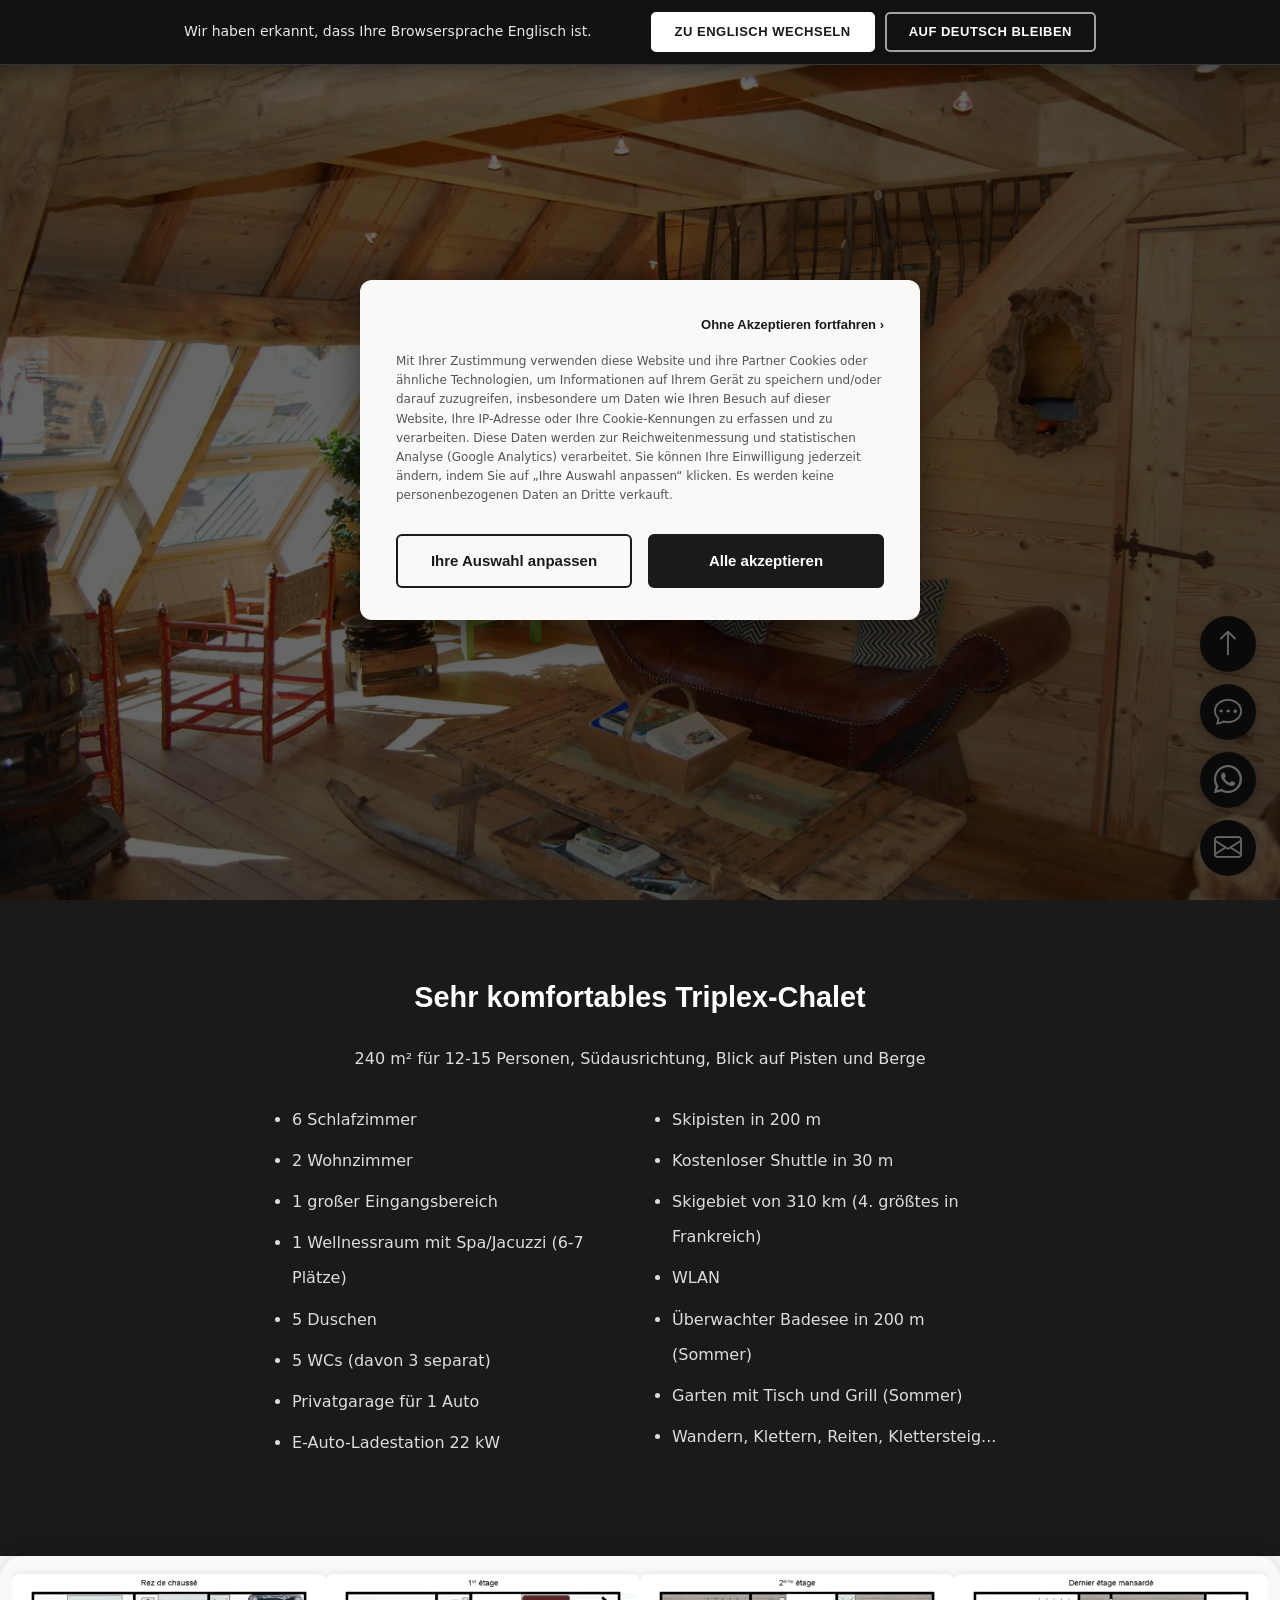
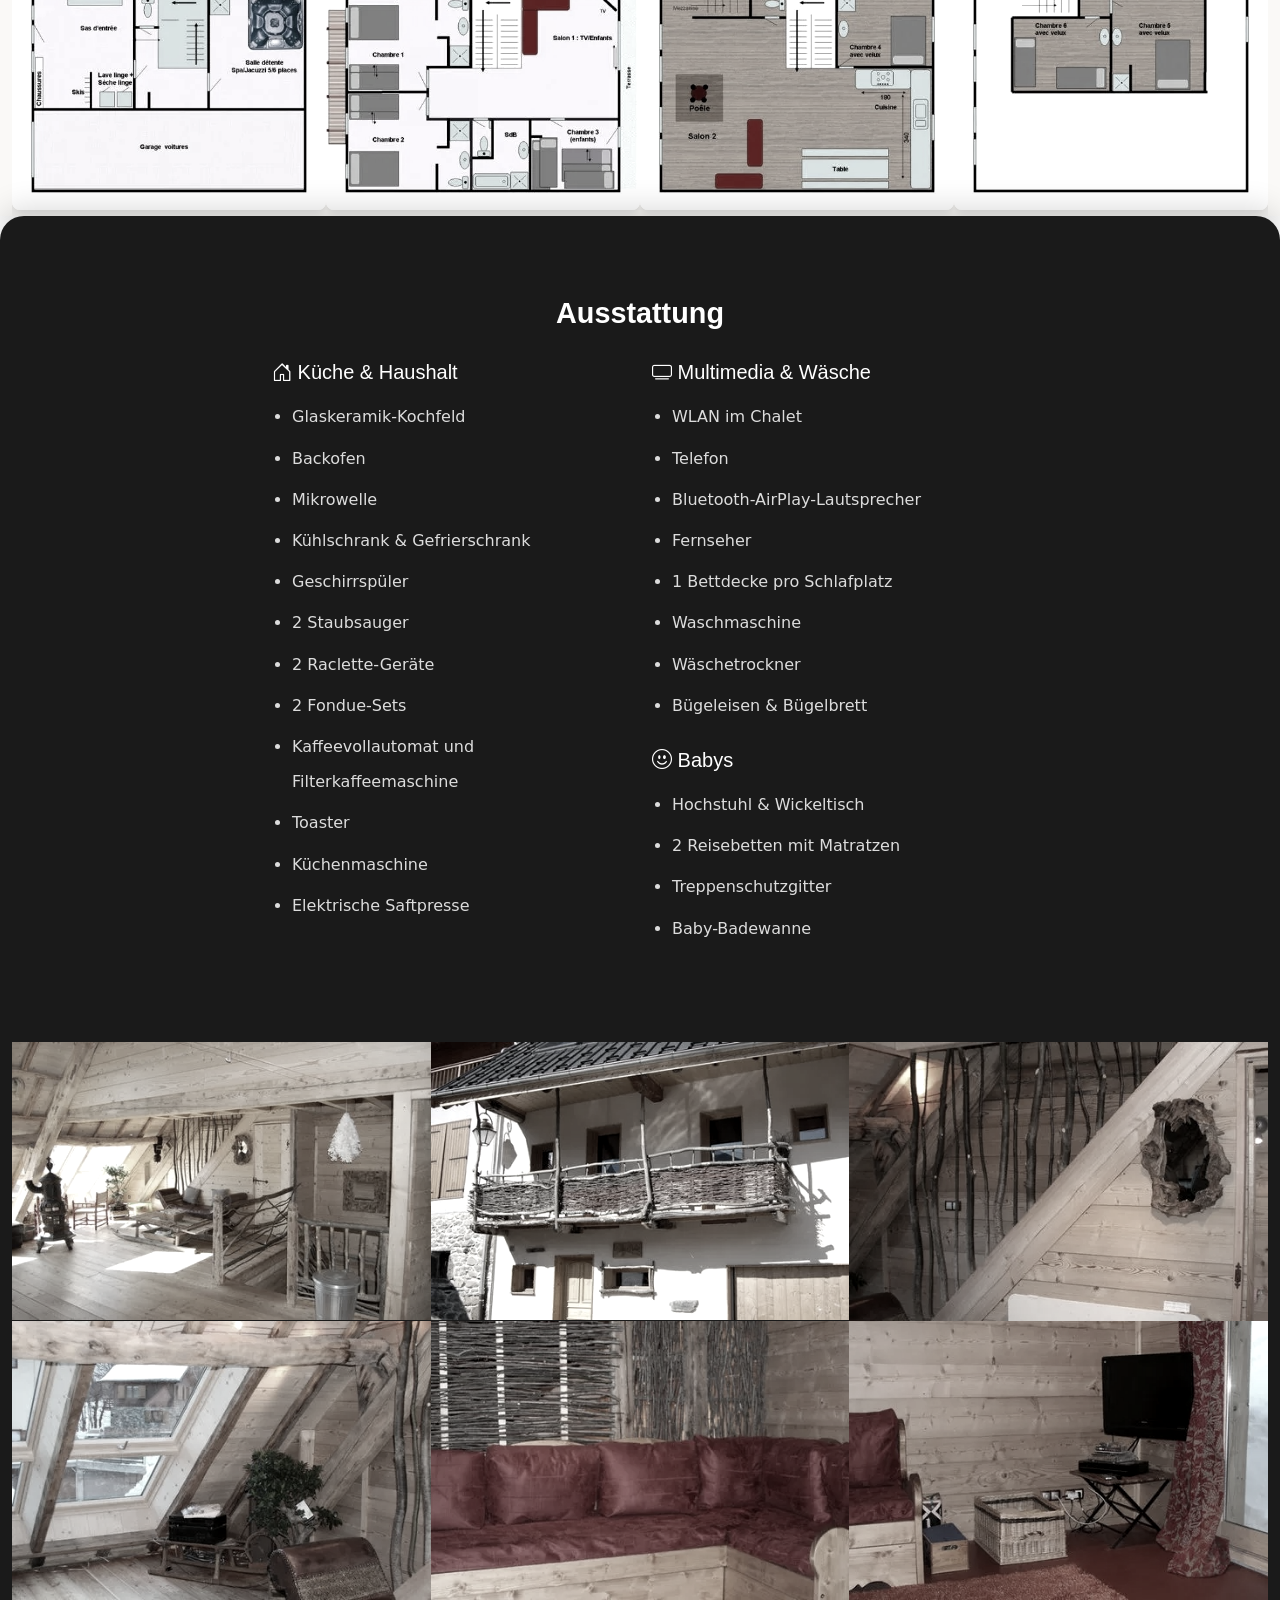
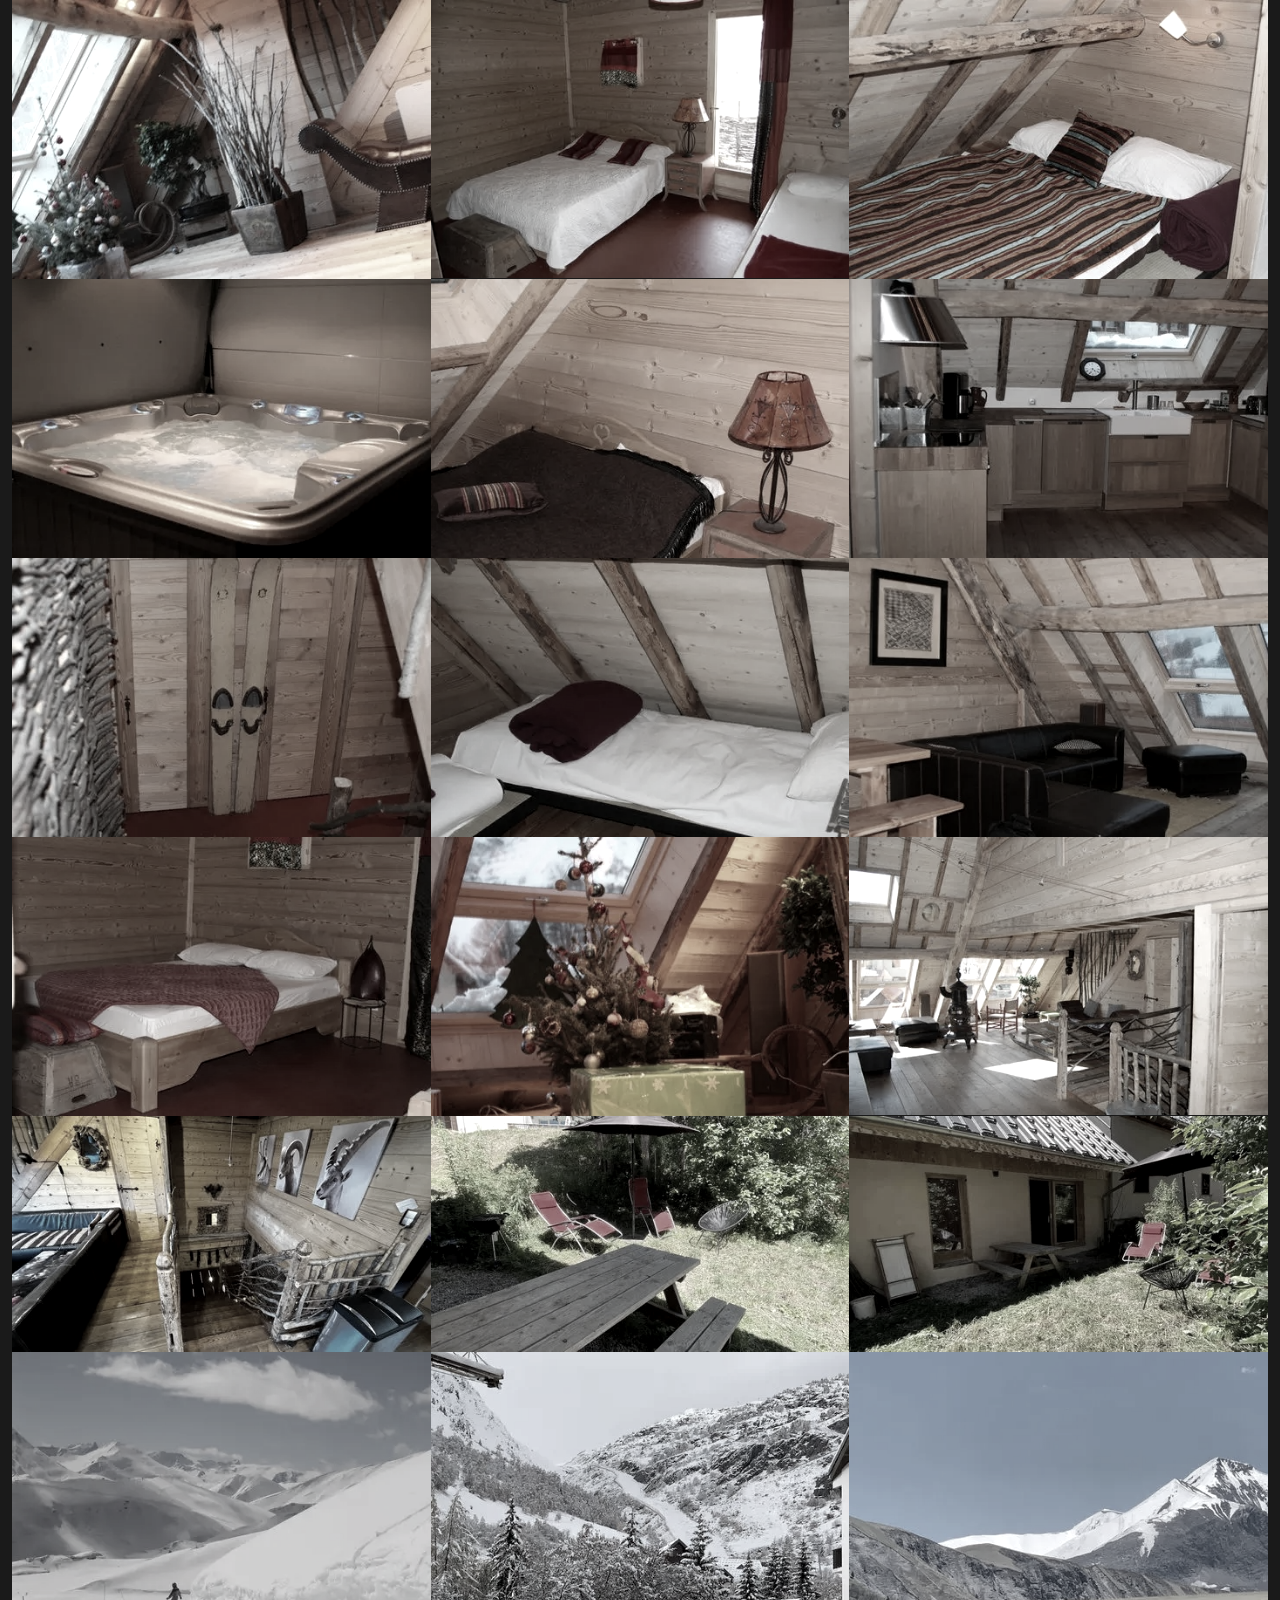
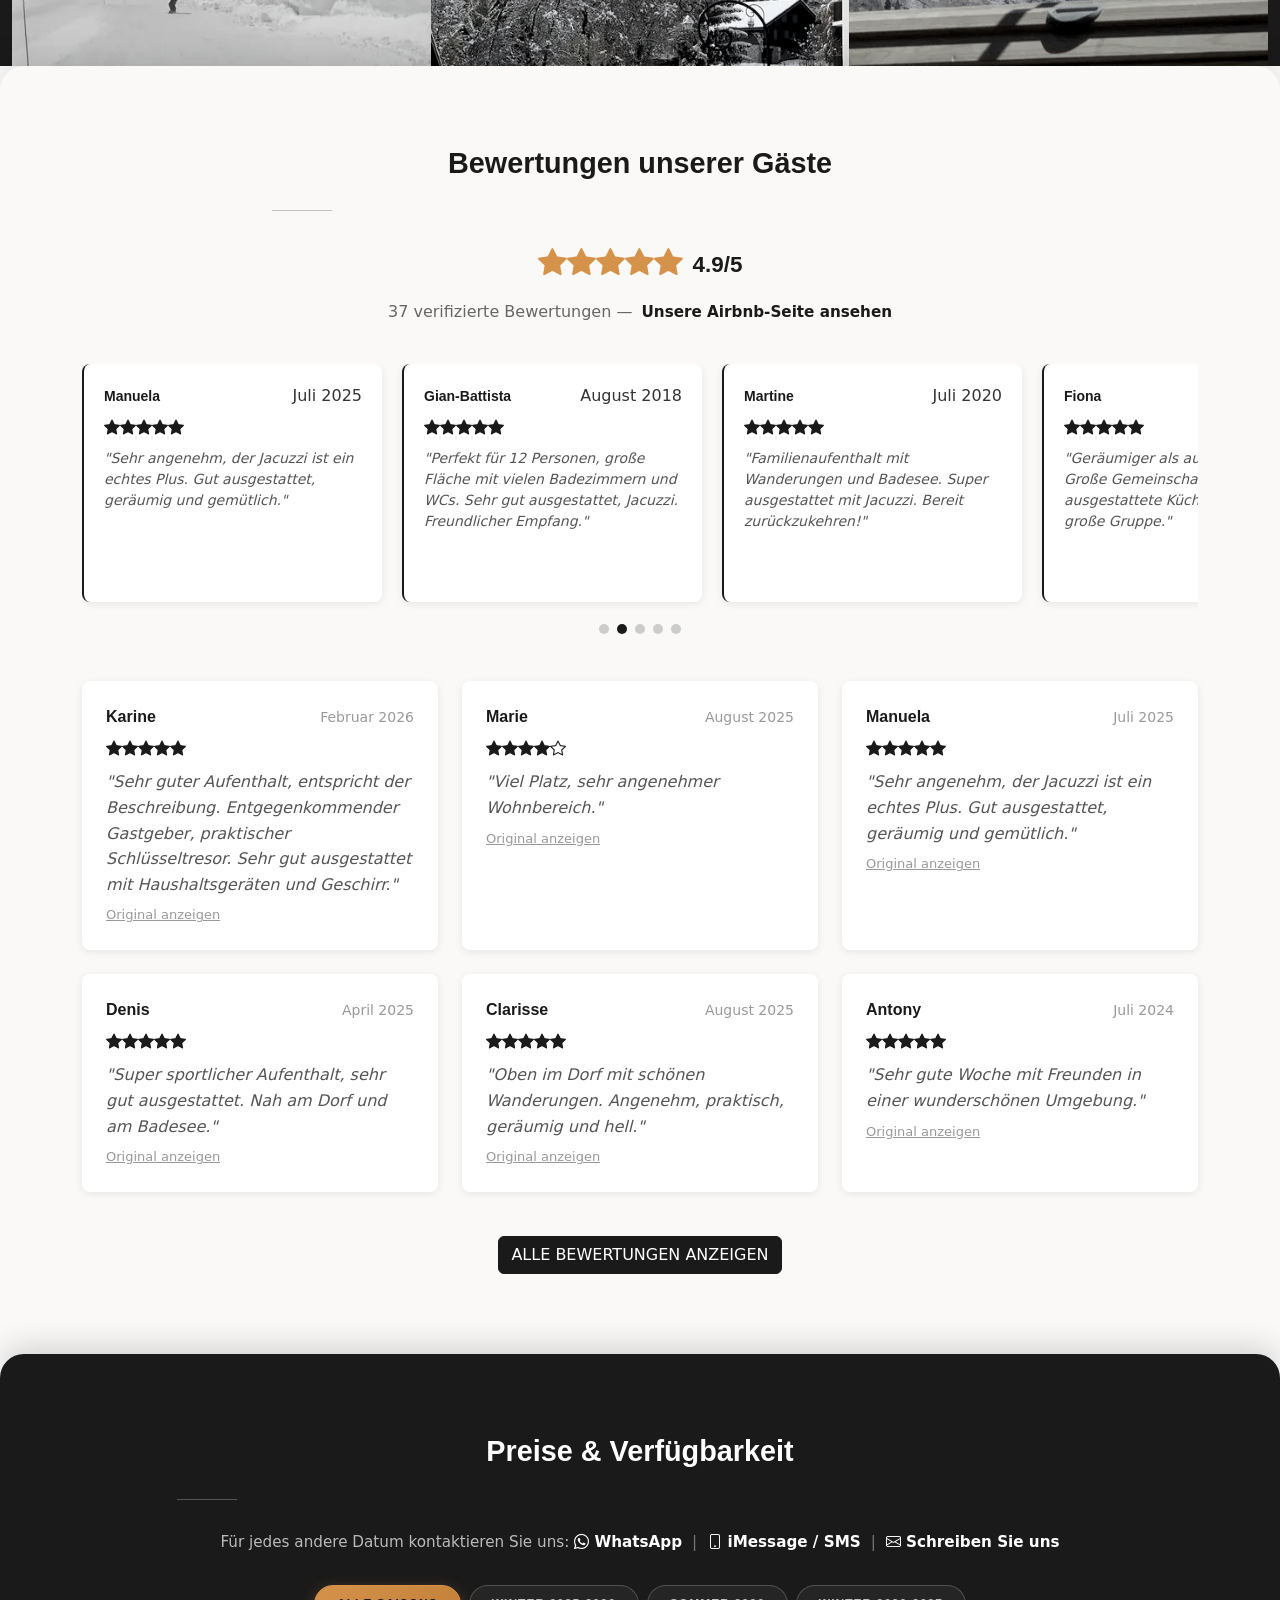
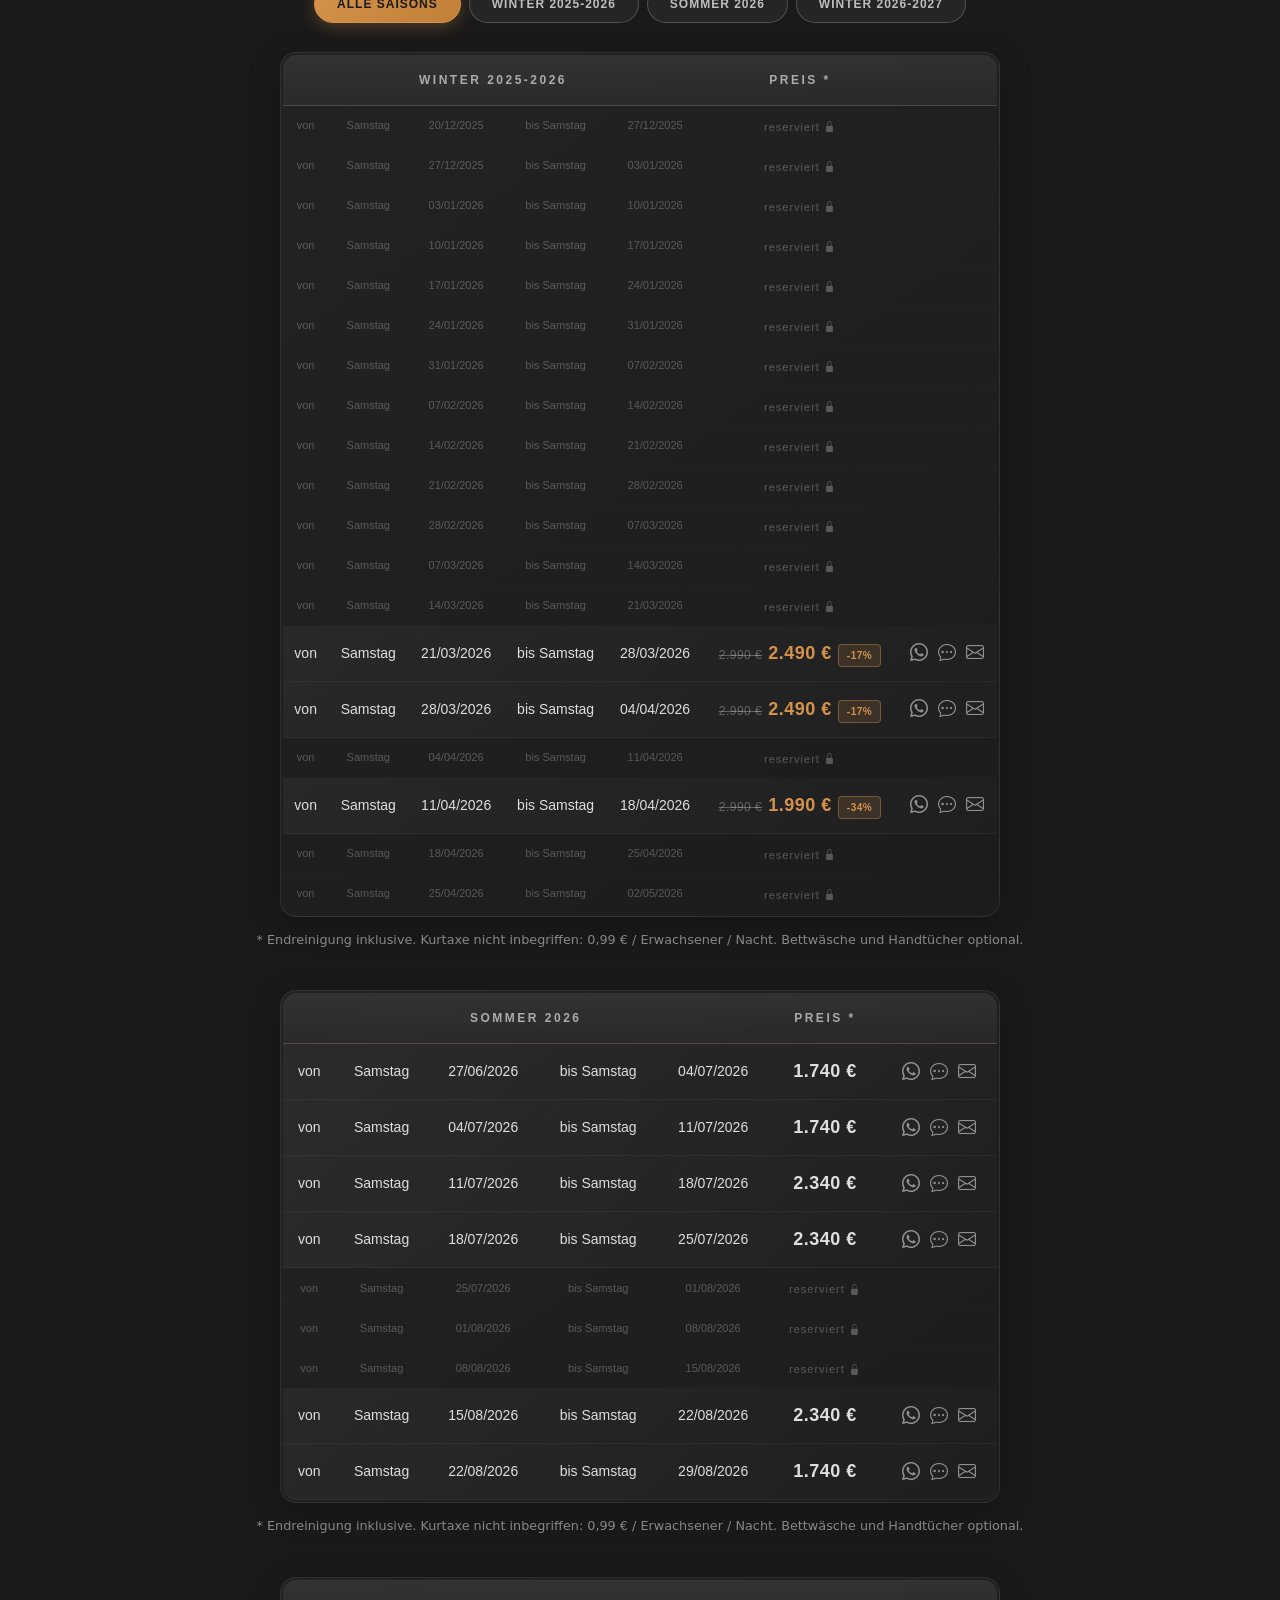
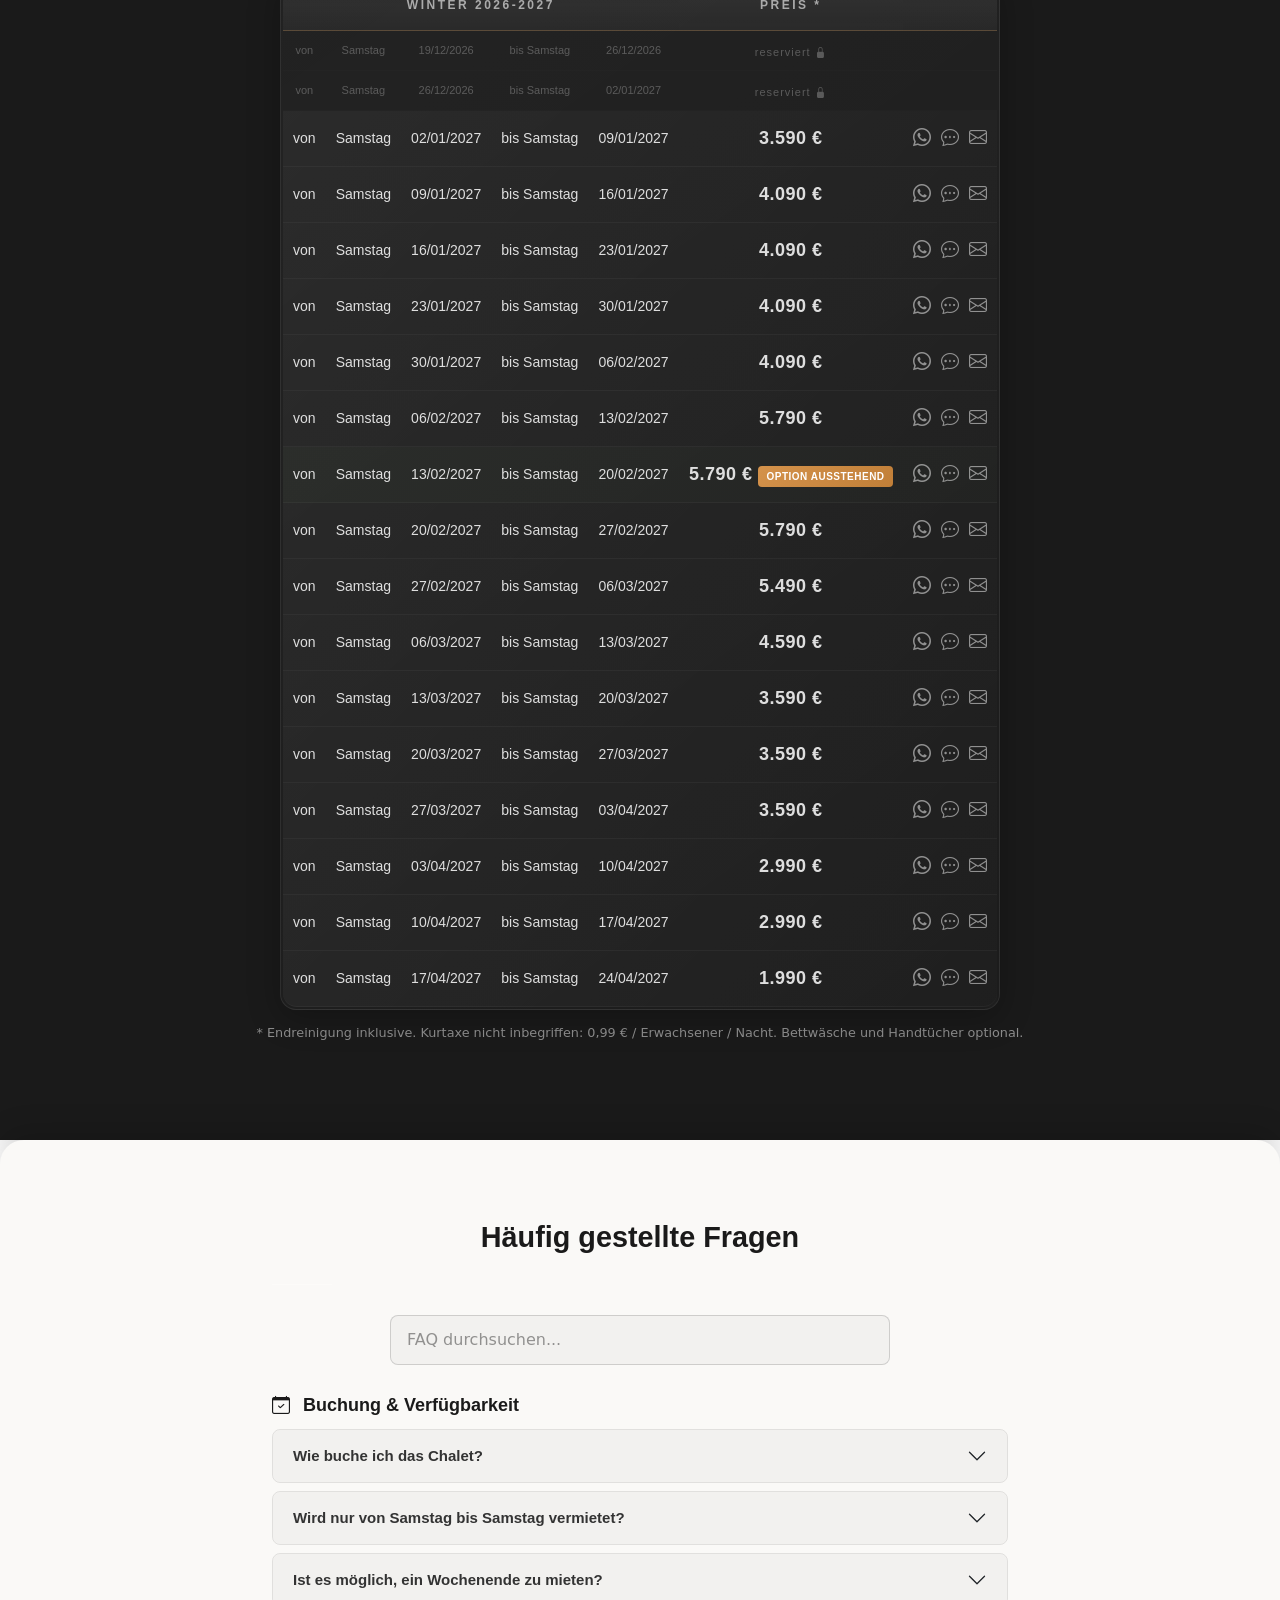
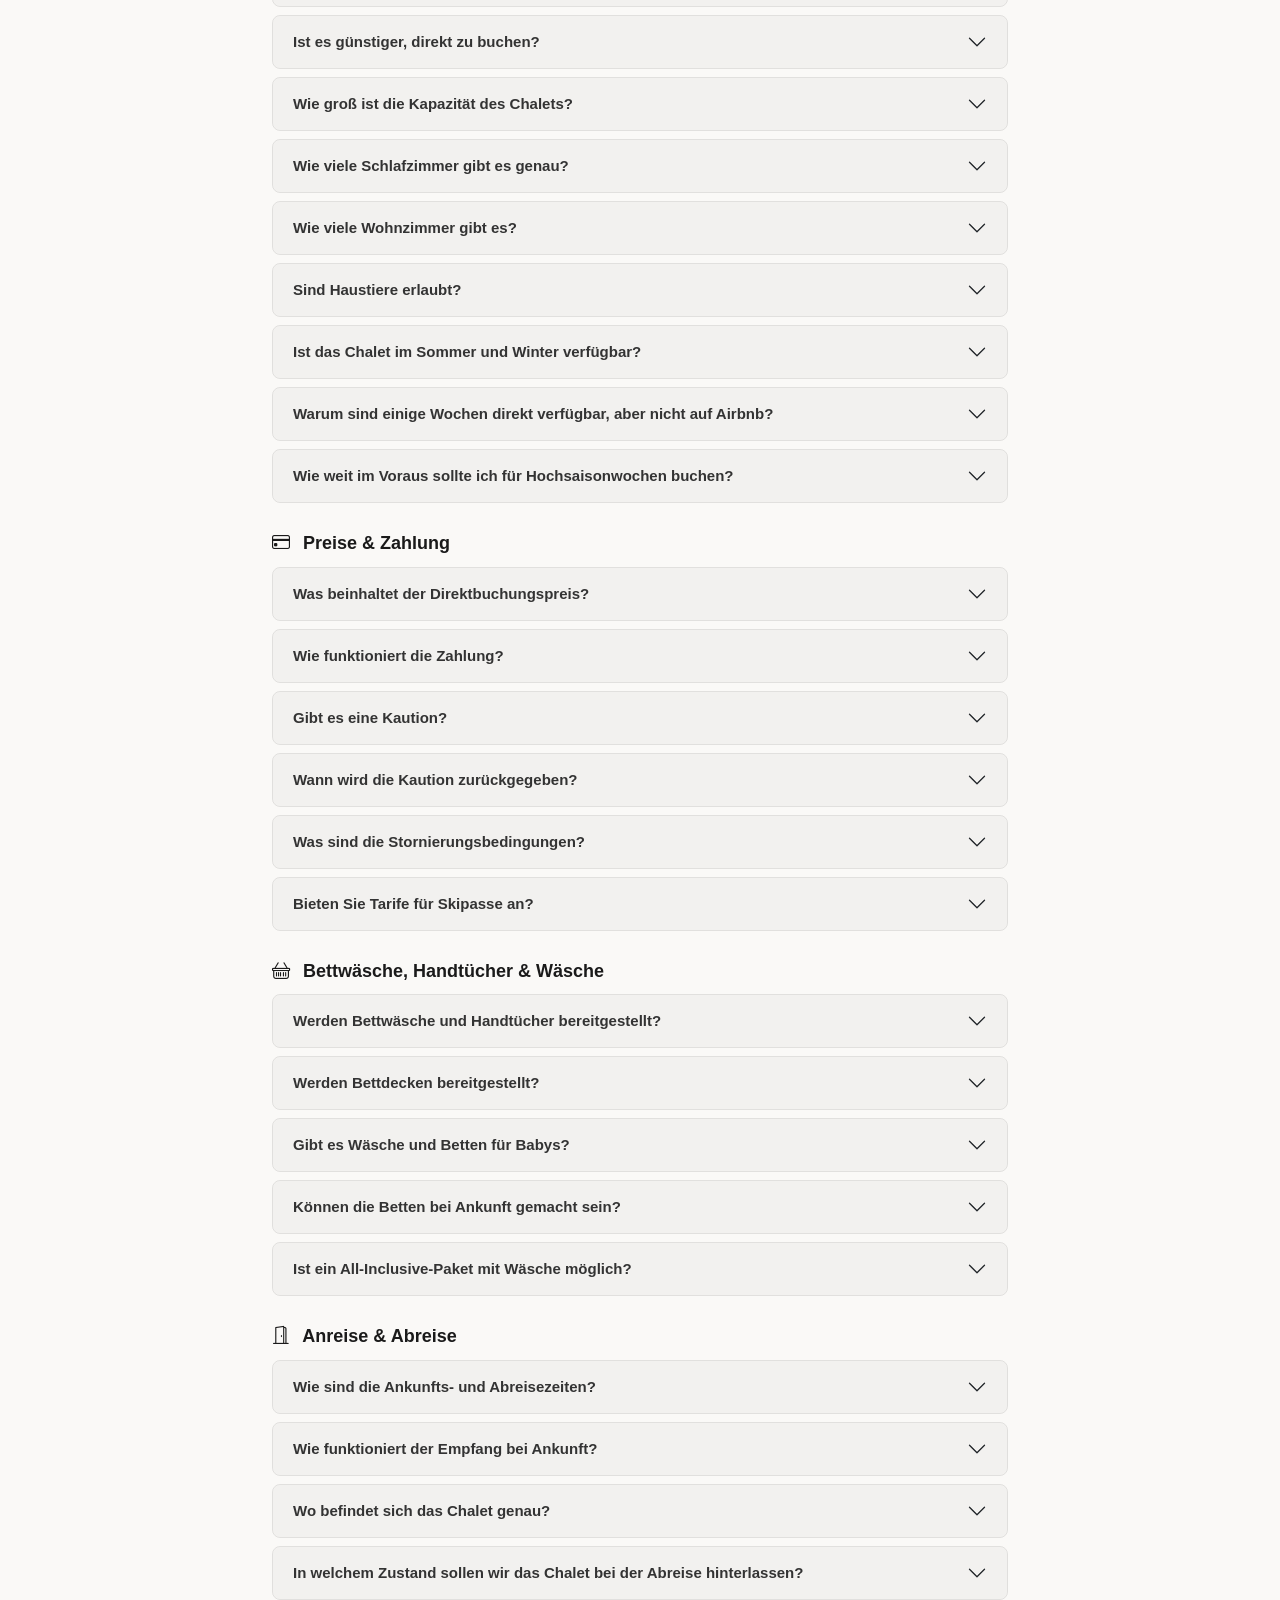
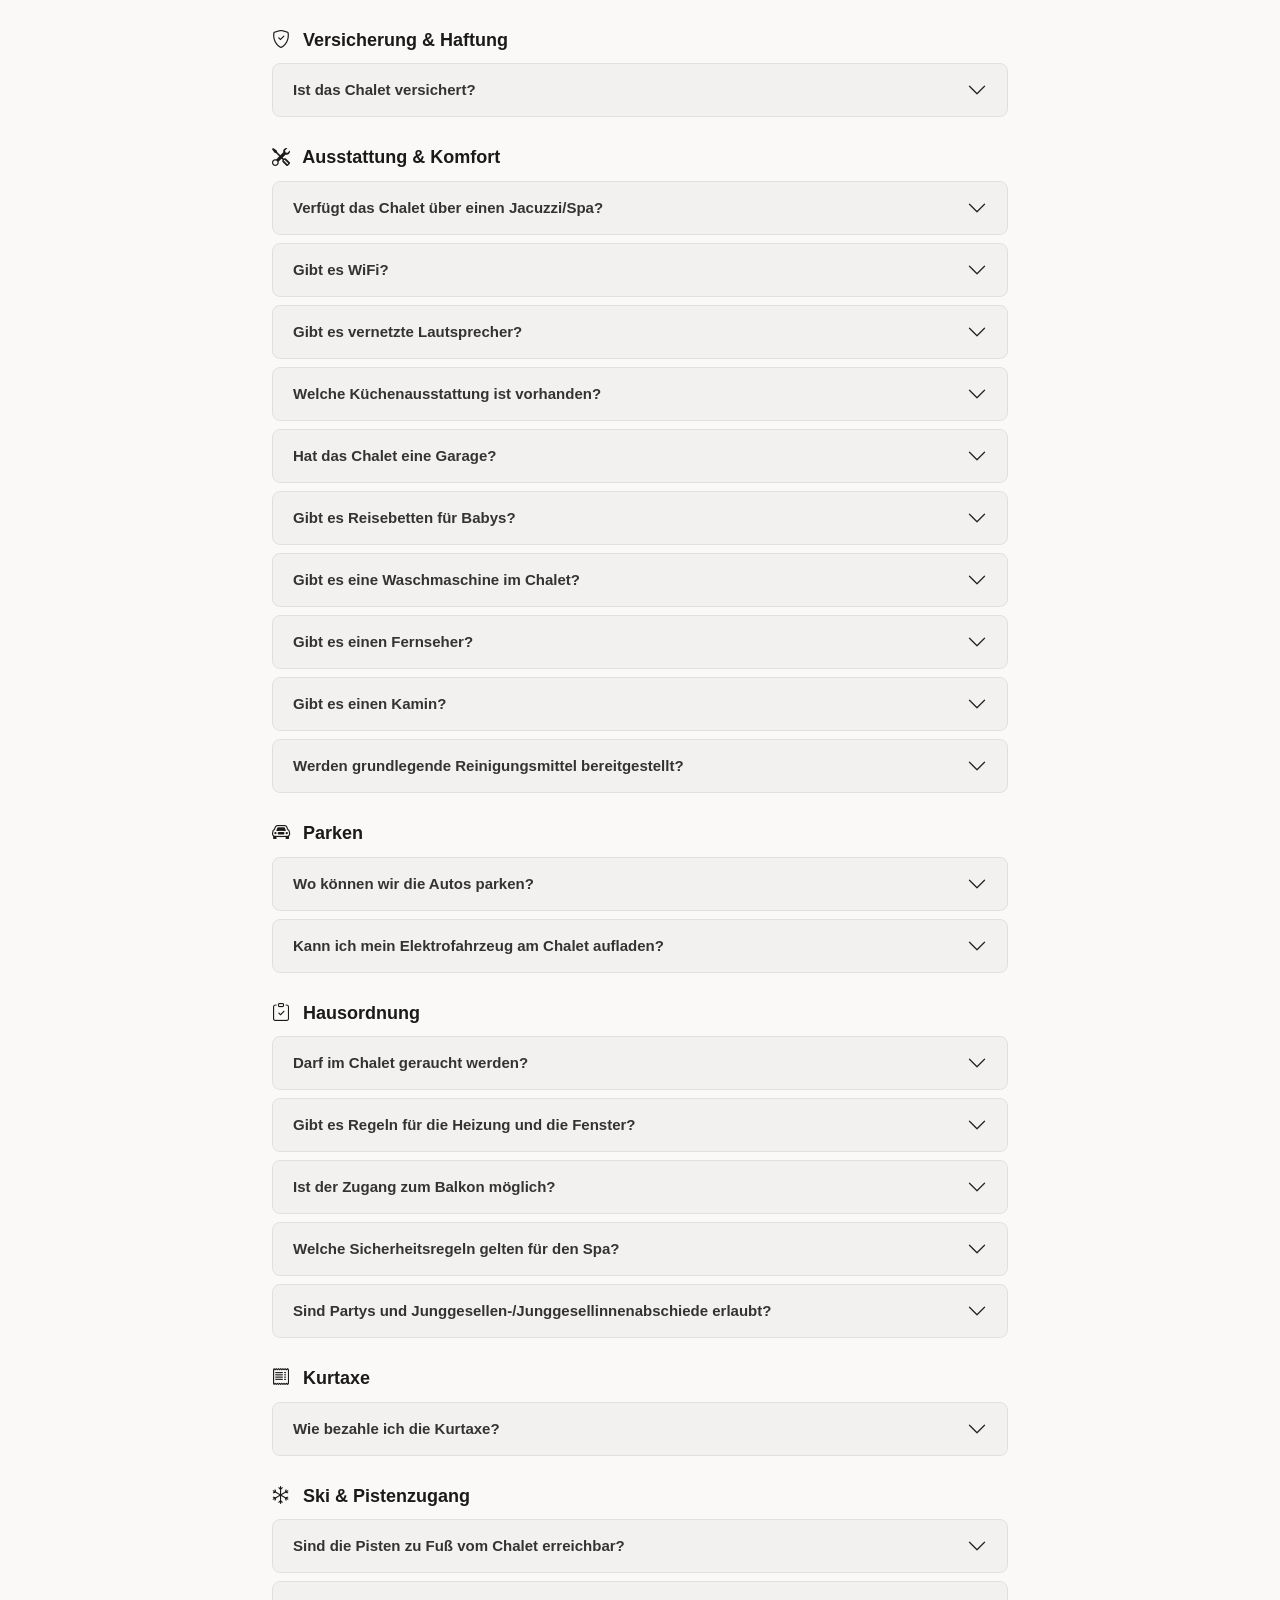
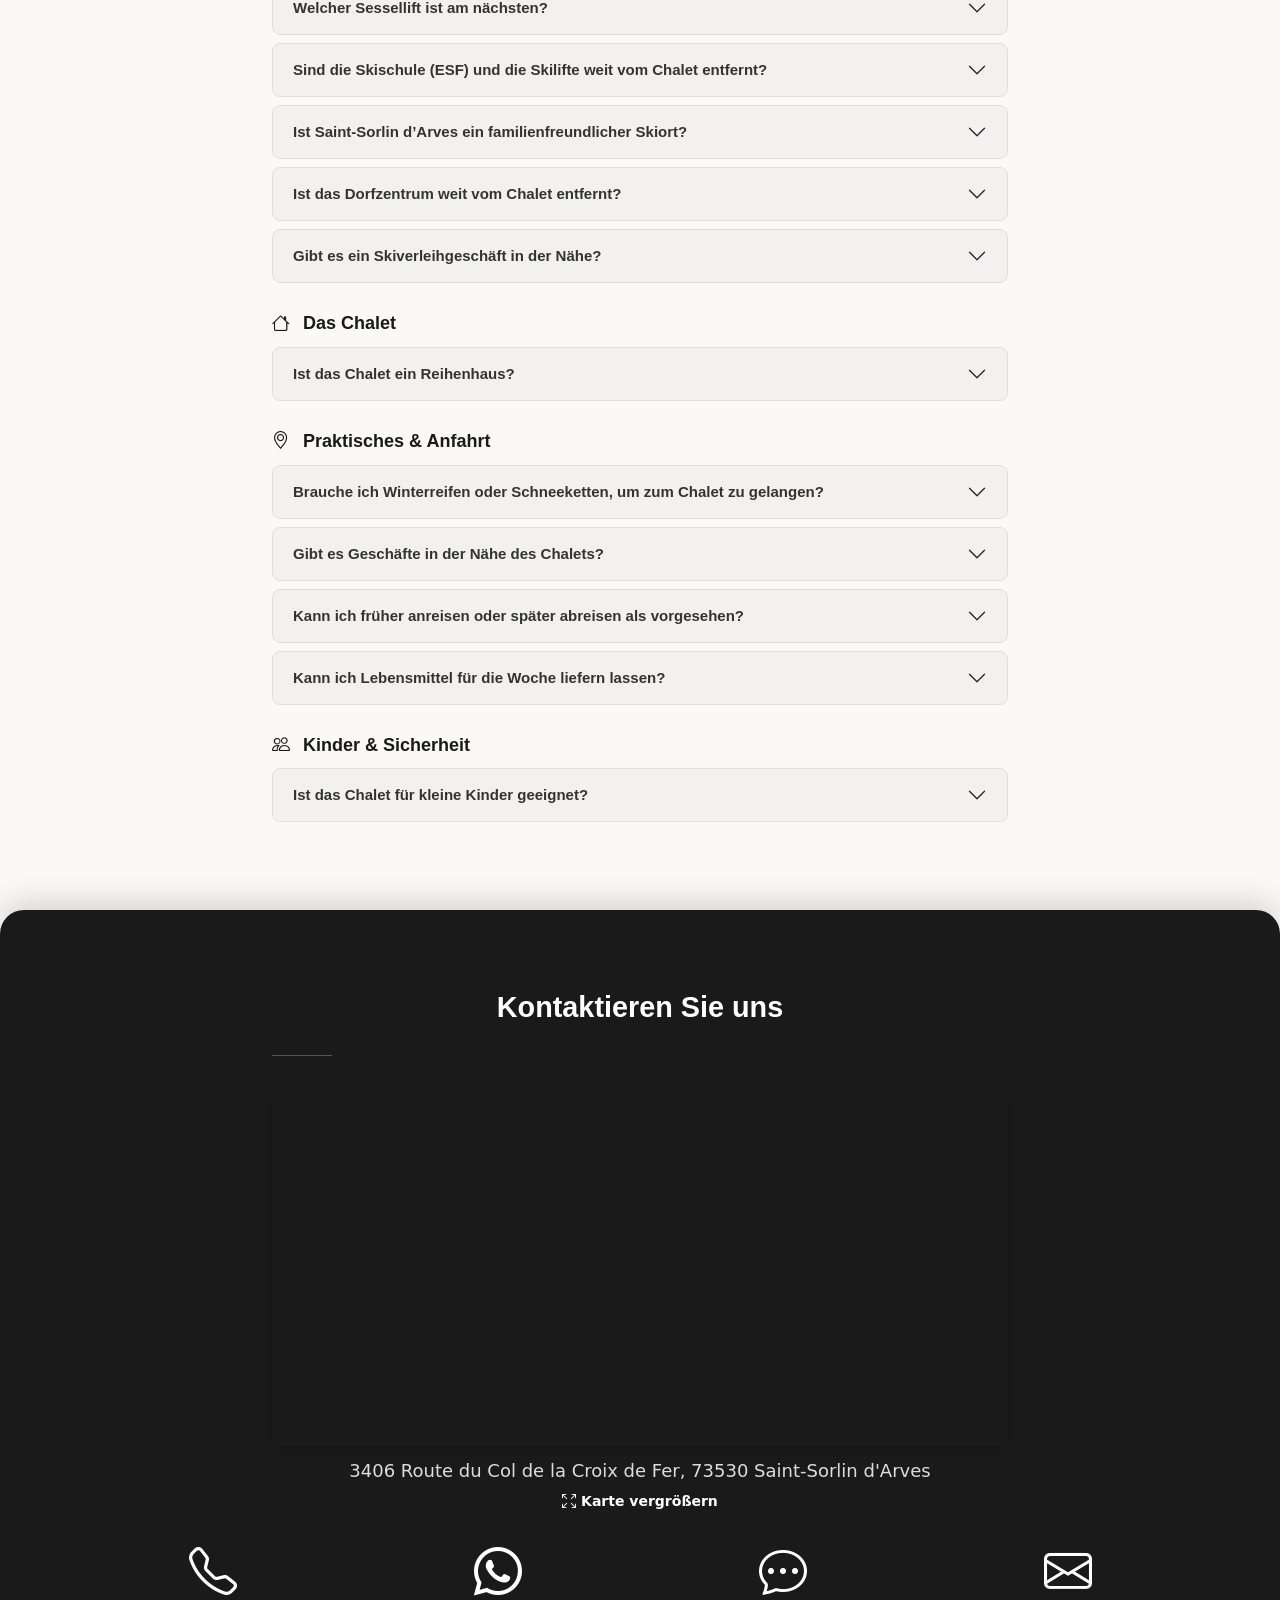
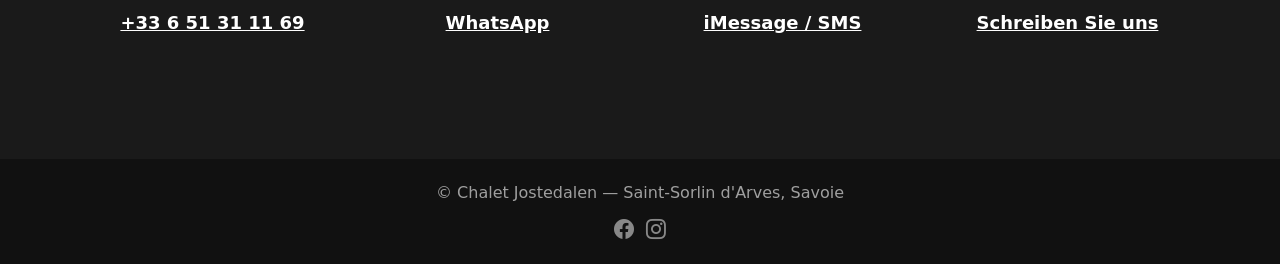
==== commit 18a11267: "Move footnote outside table wrapper and add spacing between seasons - Footnote text now renders afte" ====
--- a/de/index.html
+++ b/de/index.html
@@ -1,6 +1,6 @@
 <!DOCTYPE html><html lang="de"><head><meta charset="utf-8"><meta name="gtm-id" content="GTM-552T5L7T"><meta name="viewport" content="width=device-width, initial-scale=1"><meta name="theme-color" content="#1a1a1a"><meta name="referrer" content="strict-origin-when-cross-origin"><meta http-equiv="Content-Security-Policy" content="default-src 'self'; script-src 'self' https://cdn.jsdelivr.net https://www.googletagmanager.com; style-src 'self' 'unsafe-inline' https://cdn.jsdelivr.net https://fonts.googleapis.com; font-src https://cdn.jsdelivr.net https://fonts.gstatic.com; img-src 'self' data: https://www.googletagmanager.com https://www.google-analytics.com; frame-src https://www.openstreetmap.org https://www.googletagmanager.com; connect-src 'self' https://www.google-analytics.com https://analytics.google.com https://www.googletagmanager.com; object-src 'none'; base-uri 'self'; form-action 'self'"><!-- LCP image preload (must be early, before inline CSS and JSON-LD) --><link rel="preload" as="image" fetchpriority="high"
           imagesrcset="/img/head-768.webp 768w, /img/head-1200.webp 1200w, /img/head.webp 3008w"
-          imagesizes="100vw"><!-- Favicon --><link rel="icon" href="data:image/svg+xml,<svg xmlns='http://www.w3.org/2000/svg' viewBox='0 0 100 100'><text y='.9em' font-size='90'>🏔️</text></svg>"><link rel="manifest" href="/manifest.json"><link rel="apple-touch-icon" href="/img/icon-192.png"><meta name="description" content="Vermietung Chalet Jostedalen zum Skifahren und Wandern in Saint-Sorlin d'Arves (Savoie, Französische Alpen) - 240m², 6 Schlafzimmer, Jacuzzi, Skigebiet Les Sybelles"><meta name="author" content=""><title>Chalet Jostedalen Vermietung - Saint-Sorlin d'Arves</title><!-- Canonical URL --><link rel="canonical" href="https://www.location-chalet-jostedalen.com/de/"><!-- Hreflang --><link rel="alternate" hreflang="fr" href="https://www.location-chalet-jostedalen.com/"><link rel="alternate" hreflang="en" href="https://www.location-chalet-jostedalen.com/en/"><link rel="alternate" hreflang="nl" href="https://www.location-chalet-jostedalen.com/nl/"><link rel="alternate" hreflang="de" href="https://www.location-chalet-jostedalen.com/de/"><link rel="alternate" hreflang="it" href="https://www.location-chalet-jostedalen.com/it/"><link rel="alternate" hreflang="x-default" href="https://www.location-chalet-jostedalen.com/"><!-- Open Graph --><meta property="og:type" content="website"><meta property="og:title" content="Chalet Jostedalen - Vermietung in Saint-Sorlin d'Arves"><meta property="og:description" content="Triplex-Chalet 240m², 6 Schlafzimmer, Jacuzzi, 8-15 Personen. Direkt an der Piste, Skigebiet Les Sybelles (310 km). Saint-Sorlin d'Arves, Savoie."><meta property="og:url" content="https://www.location-chalet-jostedalen.com/de/"><meta property="og:image" content="https://www.location-chalet-jostedalen.com/img/chalet/s001.webp"><meta property="og:image:width" content="640"><meta property="og:image:height" content="426"><meta property="og:locale" content="de_DE"><meta property="og:site_name" content="Chalet Jostedalen"><!-- Twitter Card --><meta name="twitter:card" content="summary_large_image"><meta name="twitter:title" content="Chalet Jostedalen - Vermietung in Saint-Sorlin d'Arves"><meta name="twitter:description" content="Triplex-Chalet 240m², 6 Schlafzimmer, Jacuzzi, 8-15 Personen. Skigebiet Les Sybelles, Savoie."><meta name="twitter:image" content="https://www.location-chalet-jostedalen.com/img/chalet/s001.webp"><meta name="twitter:image:alt" content="Chalet Jostedalen Vermietung - Saint-Sorlin d'Arves"><!-- Geo tags --><meta name="geo.region" content="FR-73"><meta name="geo.placename" content="Saint-Sorlin d'Arves"><meta name="geo.position" content="45.2221;6.2224"><meta name="ICBM" content="45.2221, 6.2224"><!-- LLMs --><link rel="alternate" type="text/markdown" href="/de/llms.txt" title="LLM-friendly site summary"><!-- Critical inline CSS (Bootstrap subset + creative) --><style>*,::after,::before{box-sizing:border-box}body{margin:0;font-family:system-ui,-apple-system,"Segoe UI",Roboto,"Helvetica Neue",Arial,sans-serif;font-size:1rem;font-weight:400;line-height:1.5;color:#212529;background-color:#fff;-webkit-text-size-adjust:100%}h1,h2,h3{margin-top:0;margin-bottom:.5rem;font-weight:500;line-height:1.2}h1{font-size:calc(1.375rem + 1.5vw)}h3{font-size:calc(1.3rem + .6vw)}hr{margin:1rem 0;color:inherit;border:0;border-top:1px solid;opacity:.25}p{margin-top:0;margin-bottom:1rem}a{text-decoration:underline}img{vertical-align:middle}.container-fluid{width:100%;padding-right:.75rem;padding-left:.75rem;margin-right:auto;margin-left:auto}.btn{display:inline-block;padding:.375rem .75rem;font-size:1rem;font-weight:400;line-height:1.5;text-align:center;text-decoration:none;vertical-align:middle;cursor:pointer;border:1px solid transparent;border-radius:.375rem;background-color:transparent;transition:color .15s ease-in-out,background-color .15s ease-in-out}.collapse:not(.show){display:none}.navbar{position:relative;display:flex;flex-wrap:wrap;align-items:center;justify-content:space-between;padding:.5rem 0}.navbar>.container-fluid{display:flex;flex-wrap:inherit;align-items:center;justify-content:space-between}.navbar-brand{padding-top:.3125rem;padding-bottom:.3125rem;margin-right:1rem;font-size:1.25rem;text-decoration:none;white-space:nowrap}.navbar-toggler{padding:.25rem .75rem;font-size:1.25rem;line-height:1;background-color:transparent;border:1px solid transparent;border-radius:.375rem}.navbar-toggler-icon{display:inline-block;width:1.5em;height:1.5em;vertical-align:middle;background-repeat:no-repeat;background-position:center;background-size:100%}.navbar-dark{--bs-navbar-color:rgba(255,255,255,.55);--bs-navbar-hover-color:rgba(255,255,255,.75);--bs-navbar-brand-color:#fff;--bs-navbar-toggler-border-color:rgba(255,255,255,.1);--bs-navbar-toggler-icon-bg:url("data:image/svg+xml,%3csvg xmlns='http://www.w3.org/2000/svg' viewBox='0 0 30 30'%3e%3cpath stroke='rgba%28255, 255, 255, 0.55%29' stroke-linecap='round' stroke-miterlimit='10' stroke-width='2' d='M4 7h22M4 15h22M4 23h22'/%3e%3c/svg%3e")}.navbar-dark .navbar-brand{color:var(--bs-navbar-brand-color)}.navbar-dark .navbar-toggler{color:var(--bs-navbar-color);border-color:var(--bs-navbar-toggler-border-color)}.navbar-dark .navbar-toggler-icon{background-image:var(--bs-navbar-toggler-icon-bg)}img{max-width:100%;height:auto}.fixed-top{position:fixed;top:0;right:0;left:0;z-index:1030}.ms-auto{margin-left:auto!important}.skip-link{position:absolute;top:-100px;left:0;background:#1a1a1a;color:#fff;padding:8px 16px;z-index:10000;font-size:14px;transition:top 0.2s}.skip-link:focus{top:0;color:#fff}html,body{height:100%;width:100%;margin:0}body{font-family:'Merriweather','Helvetica Neue',Arial,sans-serif;font-size:16px;color:#333}hr{border-color:rgba(255,255,255,0.4);border-width:1px;max-width:60px;opacity:1}a{transition:all 0.35s;color:#1a1a1a}a:hover,a:focus{color:#444;text-decoration:none}h1,h2,h3,h4,h5,h6{font-family:'Open Sans','Helvetica Neue',Arial,sans-serif}p{font-size:16px;line-height:1.7;margin-bottom:20px}.bg-primary.bg-primary{background-color:#FAF9F7!important;color:#333}.bg-primary-darken{background-color:#1a1a1a;color:#fff}.bg-dark.bg-dark{background-color:#111111!important;color:#fff}.text-faded{color:rgba(255,255,255,0.85)}section{padding:80px 0}aside{padding:50px 0}.no-padding{padding:0}main#main>section{position:sticky;top:0}main#main>section:nth-child(1){z-index:1}main#main>section:nth-child(2){z-index:2}main#main>section:nth-child(3){z-index:3}main#main>section:nth-child(4){z-index:4}main#main>section:nth-child(5){z-index:5}main#main>section:nth-child(6){z-index:6}main#main>section:nth-child(7){z-index:7}main#main>section:nth-child(8){z-index:8}footer.bg-dark{position:sticky;top:0;z-index:9}#plan,#equipement,#avis,#faq,#tarifs,#contact{border-radius:24px 24px 0 0;box-shadow:0 -8px 30px rgba(0,0,0,0.15)}#plan{padding-top:12px}@media (max-width:575.98px){#plan,#equipement,#avis,#faq,#tarifs,#contact{border-radius:16px 16px 0 0}#plan{padding-top:8px}}#mainNav{font-family:'Open Sans','Helvetica Neue',Arial,sans-serif;transition:all 0.35s;background-color:transparent;border-bottom:1px solid rgba(255,255,255,0.3)}#mainNav .navbar-brand{color:#fff;font-weight:700;text-transform:uppercase;font-size:16px;transition:all 0.35s}#mainNav .navbar-brand:hover,#mainNav .navbar-brand:focus{color:rgba(255,255,255,0.6)}#mainNav .nav-link{text-transform:uppercase;font-weight:700;font-size:13px;color:rgba(255,255,255,0.85);padding:0.5rem 1rem}#mainNav .nav-link:hover,#mainNav .nav-link:focus{color:#fff}#mainNav .nav-link.active{color:#fff!important}#mainNav.navbar-scrolled{background-color:#1a1a1a;border-bottom:1px solid rgba(255,255,255,0.08);box-shadow:0 2px 10px rgba(0,0,0,0.3)}#mainNav.navbar-scrolled .navbar-brand{color:#fff;font-size:14px}#mainNav.navbar-scrolled .navbar-brand:hover,#mainNav.navbar-scrolled .navbar-brand:focus{color:rgba(255,255,255,0.6)}#mainNav.navbar-scrolled .nav-link{color:rgba(255,255,255,0.85)}#mainNav.navbar-scrolled .nav-link:hover,#mainNav.navbar-scrolled .nav-link:focus{color:#fff}#mainNav.navbar-scrolled .nav-link.active{color:#fff!important}@media (max-width:991.98px){#mainNav{background-color:#1a1a1a;border-bottom:none}#mainNav .navbar-brand{color:#fff}#mainNav .nav-link{color:rgba(255,255,255,0.85);padding:0.75rem 1rem}#mainNav .nav-link:hover{color:#fff}}header{position:relative;width:100%;min-height:auto;overflow:hidden;text-align:center;color:#ffffff}.header-bg{position:absolute;top:0;left:0;width:100%;height:100%;object-fit:cover;object-position:center}header::before{content:'';position:absolute;top:0;left:0;right:0;bottom:0;background:linear-gradient(180deg,rgba(20,20,20,0.15) 0%,rgba(20,20,20,0.3) 100%)}header .header-content{position:relative;text-align:center;padding:120px 15px 100px;width:100%;z-index:1}header .header-content .header-content-inner h1{font-weight:700;text-transform:uppercase;margin-top:0;margin-bottom:0;font-size:1.8rem;letter-spacing:1px;text-shadow:0 2px 10px rgba(0,0,0,0.5),0 1px 3px rgba(0,0,0,0.3)}header .header-content .header-content-inner h3{font-weight:400;font-size:1.2rem;color:rgba(255,255,255,0.95);margin-bottom:5px;text-shadow:0 2px 8px rgba(0,0,0,0.5),0 1px 3px rgba(0,0,0,0.3)}header .header-content .header-content-inner hr{margin:25px auto;border-color:#fff}header .header-content .header-content-inner p{font-weight:300;color:rgba(255,255,255,0.8);font-size:16px;margin-bottom:50px}@media (min-width:768px){header{min-height:100vh}header .header-content{position:absolute;top:50%;transform:translateY(-50%);padding:0 50px}header .header-content .header-content-inner{max-width:900px;margin-left:auto;margin-right:auto}header .header-content .header-content-inner h1{font-size:2.6rem}header .header-content .header-content-inner h3{font-size:1.4rem}header .header-content .header-content-inner p{font-size:18px;max-width:80%;margin-left:auto;margin-right:auto}}.section-heading{margin-top:0;margin-bottom:30px;font-size:1.8rem;font-weight:700;color:#fff}.bg-primary-darken ul{font-size:16px;font-weight:300;line-height:2.2;padding-left:20px}.bg-primary-darken ul li{margin-bottom:6px}.portfolio-box{position:relative;display:block;max-width:650px;margin:0 auto;overflow:hidden}.portfolio-box img{width:100%;height:auto;transition:transform 0.4s ease,filter 0.4s ease}.portfolio-box:hover img{transform:scale(1.05)}#photo .portfolio-box img{filter:grayscale(80%) contrast(1.1)}#photo .portfolio-box:hover img{filter:grayscale(0%) contrast(1)}.portfolio-box .portfolio-box-caption{color:white;opacity:0;display:block;background:rgba(26,26,26,0.85);position:absolute;bottom:0;text-align:center;width:100%;height:100%;transition:all 0.35s}.portfolio-box .portfolio-box-caption .portfolio-box-caption-content{width:100%;text-align:center;position:absolute;top:50%;transform:translateY(-50%)}.portfolio-box .portfolio-box-caption .portfolio-box-caption-content .project-category,.portfolio-box .portfolio-box-caption .portfolio-box-caption-content .project-name{font-family:'Open Sans','Helvetica Neue',Arial,sans-serif;padding:0 15px}.portfolio-box .portfolio-box-caption .portfolio-box-caption-content .project-category{text-transform:uppercase;font-weight:600;font-size:14px}.portfolio-box .portfolio-box-caption .portfolio-box-caption-content .project-name{font-size:18px}.portfolio-box:hover .portfolio-box-caption{opacity:1}#contact{text-align:center}#contact i{color:#fff;margin-bottom:15px}#contact p{font-size:18px;color:rgba(255,255,255,0.85)}#contact a{color:#fff;font-weight:600}#contact a:hover{color:rgba(255,255,255,0.6)}.text-primary.text-primary{color:#1a1a1a!important}.btn-default{color:#1a1a1a;background-color:#fff;border-color:#fff;transition:all 0.35s}.btn-default:hover,.btn-default:focus{color:#1a1a1a;background-color:#f2f2f2;border-color:#ededed}.btn.btn-primary{color:#fff;background-color:#1a1a1a;border-color:#1a1a1a;transition:all 0.35s}.btn.btn-primary:hover,.btn.btn-primary:focus{color:#fff;background-color:#444;border-color:#444}.btn{font-family:'Open Sans','Helvetica Neue',Arial,sans-serif;border:none;border-radius:300px;font-weight:700;text-transform:uppercase}.btn-xl{padding:15px 30px}.animate-on-scroll{opacity:0;transform:translateY(20px);transition:opacity 0.6s ease-out,transform 0.6s ease-out}.animate-on-scroll.animated{opacity:1;transform:translateY(0)}.fa-3x{font-size:3em}.floating-buttons{position:fixed;bottom:24px;right:24px;display:flex;flex-direction:column;gap:12px;z-index:1000}.backtotop-float,.whatsapp-float,.imessage-float,.email-float{width:56px;height:56px;border-radius:50%;display:flex;align-items:center;justify-content:center;font-size:28px;color:#fff;box-shadow:0 4px 12px rgba(0,0,0,0.25);transition:transform 0.3s,box-shadow 0.3s;text-decoration:none}.backtotop-float{background-color:#1a1a1a;opacity:0;pointer-events:none;transition:opacity 0.3s,transform 0.3s,box-shadow 0.3s}.backtotop-float.visible{opacity:1;pointer-events:auto}.whatsapp-float{background-color:#1a1a1a;color:#fff}.imessage-float{background-color:#1a1a1a;color:#fff}.email-float{background-color:#1a1a1a;color:#fff}.backtotop-float:hover,.whatsapp-float:hover,.imessage-float:hover,.email-float:hover{transform:scale(1.1);box-shadow:0 6px 18px rgba(0,0,0,0.3);color:#fff}#langSwitcher .dropdown-toggle{display:flex;align-items:center;gap:6px}#langSwitcher .dropdown-toggle::after{margin-left:4px}#langSwitcher .dropdown-menu{min-width:140px;background-color:#fff;border:1px solid rgba(0,0,0,0.1);border-radius:6px;box-shadow:0 4px 12px rgba(0,0,0,0.1);padding:4px 0}#langSwitcher .dropdown-item{font-family:'Open Sans','Helvetica Neue',Arial,sans-serif;font-size:14px;font-weight:600;color:#1a1a1a;padding:8px 16px;transition:all 0.2s}#langSwitcher .dropdown-item:hover,#langSwitcher .dropdown-item:focus{background-color:#FAF9F7;color:#1a1a1a}#langSwitcher .dropdown-item.active{background-color:#1a1a1a;color:#fff}@media (max-width:991.98px){#langSwitcher .dropdown-menu{background-color:#1a1a1a;border:none;box-shadow:none}#langSwitcher .dropdown-item{color:rgba(255,255,255,0.85)}#langSwitcher .dropdown-item:hover,#langSwitcher .dropdown-item:focus{background-color:rgba(255,255,255,0.1);color:#fff}#langSwitcher .dropdown-item.active{background-color:rgba(255,255,255,0.15);color:#fff}}.lang-suggestion-banner{position:fixed;top:0;left:0;right:0;background-color:#111111;color:#fff;z-index:1300;box-shadow:0 4px 20px rgba(0,0,0,0.4);border-bottom:1px solid rgba(255,255,255,0.15)}.lang-suggestion-inner{max-width:960px;margin:0 auto;padding:12px 24px;display:flex;align-items:center;justify-content:space-between;gap:16px}.lang-suggestion-text{margin:0;font-size:14px;line-height:1.5;color:rgba(255,255,255,0.9)}.lang-suggestion-buttons{display:flex;gap:10px;flex-shrink:0}.btn-lang-switch{display:inline-block;background-color:#fff;color:#1a1a1a;border:2px solid #fff;padding:8px 22px;font-family:'Open Sans','Helvetica Neue',Arial,sans-serif;font-size:13px;font-weight:700;text-transform:uppercase;letter-spacing:0.5px;border-radius:5px;cursor:pointer;transition:background-color 0.3s;white-space:nowrap;text-decoration:none}.btn-lang-switch:hover{background-color:#e0e0e0;border-color:#e0e0e0;color:#1a1a1a}.btn-lang-stay{background-color:transparent;color:#fff;border:2px solid rgba(255,255,255,0.6);padding:8px 22px;font-family:'Open Sans','Helvetica Neue',Arial,sans-serif;font-size:13px;font-weight:700;text-transform:uppercase;letter-spacing:0.5px;border-radius:5px;cursor:pointer;transition:all 0.3s;white-space:nowrap}.btn-lang-stay:hover{border-color:#fff;color:#fff}@media (max-width:575.98px){.lang-suggestion-inner{flex-direction:column;text-align:center;padding:16px}.lang-suggestion-buttons{width:100%;justify-content:center}}.cookie-banner{position:fixed;top:0;left:0;right:0;bottom:0;background-color:rgba(0,0,0,0.6);z-index:1200;display:flex;align-items:center;justify-content:center}.cookie-banner-inner{background-color:#FAF9F7;max-width:560px;width:90%;padding:32px 36px;border-radius:12px;box-shadow:0 8px 40px rgba(0,0,0,0.5)}.cookie-banner-top{text-align:right;margin-bottom:16px}.btn-cookie-skip{background:none;border:none;color:#1a1a1a;font-family:'Open Sans','Helvetica Neue',Arial,sans-serif;font-size:13px;font-weight:700;cursor:pointer;padding:0;transition:color 0.2s}.btn-cookie-skip:hover{color:#666}.cookie-banner-text{margin:0 0 28px;font-size:12px;line-height:1.6;color:#555;text-align:left}.cookie-banner-buttons{display:flex;gap:16px}.cookie-config-title{font-family:'Open Sans','Helvetica Neue',Arial,sans-serif;font-size:18px;font-weight:700;color:#1a1a1a;margin:0 0 24px}.cookie-category{display:flex;align-items:center;justify-content:space-between;gap:16px;padding:16px 0;border-bottom:1px solid rgba(0,0,0,0.1)}.cookie-category:first-of-type{border-top:1px solid rgba(0,0,0,0.1)}.cookie-category-info{flex:1}.cookie-category-info strong{display:block;font-size:14px;color:#1a1a1a;margin-bottom:4px}.cookie-category-info p{margin:0;font-size:12px;color:#777;line-height:1.4}.cookie-toggle{position:relative;display:inline-block;width:48px;height:26px;flex-shrink:0}.cookie-toggle input{opacity:0;width:0;height:0}.cookie-toggle-slider{position:absolute;cursor:pointer;top:0;left:0;right:0;bottom:0;background-color:#ccc;border-radius:26px;transition:background-color 0.3s}.cookie-toggle-slider::before{content:"";position:absolute;height:20px;width:20px;left:3px;bottom:3px;background-color:#fff;border-radius:50%;transition:transform 0.3s}.cookie-toggle input:checked + .cookie-toggle-slider{background-color:#1a1a1a}.cookie-toggle input:checked + .cookie-toggle-slider::before{transform:translateX(22px)}.cookie-toggle input:disabled + .cookie-toggle-slider{background-color:#a8c4a0;cursor:default}.cookie-save-btn{width:100%;margin-top:24px}.btn-cookie-configure,.btn-cookie-accept{flex:1;padding:14px 24px;font-family:'Open Sans','Helvetica Neue',Arial,sans-serif;font-size:15px;font-weight:700;border-radius:6px;cursor:pointer;transition:all 0.3s}.btn-cookie-configure{background-color:transparent;color:#1a1a1a;border:2px solid #1a1a1a}.btn-cookie-configure:hover{background-color:#1a1a1a;color:#fff}.btn-cookie-accept{background-color:#1a1a1a;color:#fff;border:2px solid #1a1a1a}.btn-cookie-accept:hover{background-color:#444;border-color:#444}@media (max-width:575.98px){.cookie-banner-inner{padding:24px 20px}.cookie-banner-buttons{flex-direction:column}}.page-404{min-height:100vh;display:flex;flex-direction:column}.page-404-content{flex:1;display:flex;align-items:center;justify-content:center;text-align:center;padding:120px 20px 80px;background-color:#1a1a1a;color:#fff}.page-404-content h1{font-size:5rem;font-weight:700;color:#fff;margin-bottom:10px}.page-404-content h2{font-size:1.6rem;font-weight:700;margin-bottom:20px}.page-404-content p{color:rgba(255,255,255,0.8);margin-bottom:30px}.page-404-content .btn-back{display:inline-block;background-color:#fff;color:#1a1a1a;padding:12px 30px;border-radius:300px;font-family:'Open Sans','Helvetica Neue',Arial,sans-serif;font-weight:700;text-transform:uppercase;font-size:14px;text-decoration:none;transition:background-color 0.3s}.page-404-content .btn-back:hover{background-color:#e0e0e0;color:#1a1a1a}#avis .section-heading{color:#1a1a1a}#avis hr{border-color:#1a1a1a}.reviews-summary{text-align:center;margin-bottom:40px}.reviews-summary .reviews-avg-stars{color:#D4924B;font-size:1.8rem}.reviews-summary .reviews-avg-score{font-family:'Open Sans','Helvetica Neue',Arial,sans-serif;font-size:1.4rem;font-weight:700;color:#1a1a1a;margin-left:10px}.reviews-summary .reviews-count{display:block;font-size:1rem;color:#666;margin-top:5px}.reviews-airbnb-link{display:inline-block;margin-top:12px;color:#1a1a1a;font-size:0.95rem;font-weight:600;text-decoration:none;transition:color 0.3s ease}.reviews-airbnb-link:hover{color:#1a1a1a;text-decoration:underline}.reviews-airbnb-link i{margin-right:4px}.review-card{background:#fff;border-radius:8px;box-shadow:0 2px 8px rgba(0,0,0,0.08);padding:24px;height:100%}.review-card .review-stars{color:#1a1a1a;margin-bottom:10px}.review-card .review-name{font-family:'Open Sans','Helvetica Neue',Arial,sans-serif;font-weight:700;color:#1a1a1a}.review-card .review-date{color:#999;font-size:14px}.review-card .review-text{font-style:italic;color:#555;margin-bottom:0;line-height:1.6}.review-extra{display:none}.btn-reviews{margin-top:20px}.review-toggle{display:inline-block;margin-top:8px;font-size:13px;color:#999;text-decoration:underline}.review-toggle:hover{color:#1a1a1a}html[lang="fr"] .review-toggle{display:none}#faq .section-heading{color:#1a1a1a}#faq .accordion-item{background-color:transparent;border:1px solid rgba(0,0,0,0.1);margin-bottom:8px;border-radius:8px;overflow:hidden}#faq .accordion-button{background-color:rgba(0,0,0,0.03);color:#333;font-family:'Open Sans','Helvetica Neue',Arial,sans-serif;font-weight:600;font-size:15px;padding:16px 20px;box-shadow:none}#faq .accordion-button:not(.collapsed){background-color:rgba(0,0,0,0.06);color:#1a1a1a}#faq .accordion-button::after{filter:none}#faq .accordion-button:not(.collapsed)::after{filter:none}#faq .accordion-body{color:#555;font-size:15px;line-height:1.7}#faq .accordion-body a:not(.faq-contact-links a){color:#1a1a1a;text-decoration:underline;padding:16px 20px}.faq-category{color:#1a1a1a;font-size:18px;font-weight:600;margin-top:30px;margin-bottom:12px}.faq-category:first-of-type{margin-top:0}.faq-search-wrapper{max-width:500px;margin:0 auto 30px}.faq-search-input{width:100%;padding:12px 16px;border:1px solid rgba(0,0,0,0.15);border-radius:8px;background:rgba(0,0,0,0.03);color:#333;font-size:16px;outline:none}.faq-search-input:focus{border-color:#1a1a1a}.faq-search-input::placeholder{color:rgba(0,0,0,0.4)}.faq-category i{margin-right:8px}.faq-contact-links{display:inline-flex;gap:12px;margin-left:6px;vertical-align:middle}.faq-contact-links a{color:#555;font-size:22px;transition:opacity 0.2s}.faq-contact-links a:hover{opacity:0.75}#tarifs .section-heading{color:#fff}.tarifs-contact-msg{font-size:0.95rem;color:rgba(255,255,255,0.7);margin-bottom:25px}.tarifs-contact-links{display:inline-flex;gap:10px;align-items:center}.tarifs-contact-sep{color:rgba(255,255,255,0.4)}.tarifs-contact-msg a{color:#fff;font-weight:600;text-decoration:none;white-space:nowrap}.tarifs-contact-msg a:hover{color:#fff;text-decoration:underline}.tarifs-table-wrapper{overflow-x:auto;margin-bottom:0;max-width:720px;margin-left:auto;margin-right:auto;-webkit-overflow-scrolling:touch;background:linear-gradient(145deg,rgba(255,255,255,0.04) 0%,rgba(255,255,255,0.01) 100%);border-radius:16px;padding:2px;border:1px solid rgba(255,255,255,0.08);box-shadow:0 8px 32px rgba(0,0,0,0.25);position:relative}.tarifs-table-wrapper + .tarifs-table-note{max-width:720px;margin:12px auto 0}.tarifs-table-wrapper + .tarifs-table-note + .tarifs-table-wrapper{margin-top:40px}.tarifs-season-divider{display:none}.tarifs-table{width:100%;border-collapse:separate;border-spacing:0;font-family:'Open Sans','Helvetica Neue',Arial,sans-serif;font-size:14px}.tarifs-table thead th{background:linear-gradient(180deg,rgba(255,255,255,0.08) 0%,rgba(255,255,255,0.04) 100%);color:rgba(255,255,255,0.6);padding:16px 10px;text-align:center;font-weight:700;font-size:12px;text-transform:uppercase;letter-spacing:2.5px;border-bottom:1px solid rgba(212,146,75,0.25)}.tarifs-table thead th:first-child{border-radius:14px 0 0 0}.tarifs-table thead th:last-child{border-radius:0 14px 0 0;text-align:center;text-transform:none;font-weight:600;font-size:13px}.tarifs-table tbody td{padding:14px 10px;border-bottom:1px solid rgba(255,255,255,0.04);white-space:nowrap;text-align:center;color:rgba(255,255,255,0.85)}.tarifs-table tbody tr:last-child td:first-child{border-radius:0 0 0 14px}.tarifs-table tbody tr:last-child td:last-child{border-radius:0 0 14px 0}.tarifs-table tbody tr{transition:all 0.3s cubic-bezier(0.4,0,0.2,1)}.tarifs-table tbody tr.tarif-available:hover{background:linear-gradient(135deg,rgba(212,146,75,0.1) 0%,rgba(212,146,75,0.04) 100%);transform:translateX(4px)}.tarifs-table .tarif-available{background:linear-gradient(135deg,rgba(255,255,255,0.04) 0%,rgba(255,255,255,0.01) 100%)}.tarifs-table .tarif-option{background:linear-gradient(135deg,rgba(168,196,160,0.08) 0%,rgba(168,196,160,0.03) 100%)}.tarifs-table .tarif-reserved{background:transparent;font-size:11px;opacity:0.3}.tarifs-table .tarif-reserved td{padding:6px 10px}.tarifs-table .tarif-reserved .tarif-reserved-text,.tarifs-table .tarif-reserved .tarif-reserved-icon{font-size:11px;font-weight:400;letter-spacing:1px}.tarifs-table .tarif-price{text-align:center;font-weight:800;font-size:18px;letter-spacing:0.5px}.tarif-original{text-decoration:line-through;color:rgba(255,255,255,0.3);font-weight:400;font-size:12px;margin-right:6px}.tarif-promo{color:#D4924B;font-weight:800}.tarif-badge{display:inline-block;background:rgba(212,146,75,0.15);color:#D4924B;font-size:10px;font-weight:700;padding:3px 8px;border-radius:4px;border:1px solid rgba(212,146,75,0.4);margin-left:6px;letter-spacing:0.5px}.tarif-comment{display:inline-block;background:linear-gradient(135deg,#D4924B 0%,#C17F38 100%);color:#fff;font-size:10px;font-weight:700;padding:3px 8px;border-radius:4px;margin-left:6px;text-transform:uppercase}.tarif-book{display:flex;align-items:center;justify-content:center;gap:10px;white-space:nowrap}.tarif-book a{display:inline-flex;align-items:center;justify-content:center;font-size:18px;text-decoration:none;color:rgba(255,255,255,0.5);transition:all 0.25s cubic-bezier(0.4,0,0.2,1)}.tarif-book a:hover{transform:scale(1.25);color:#D4924B;filter:drop-shadow(0 0 6px rgba(212,146,75,0.5))}.tarif-book .bi-whatsapp,.tarif-book .bi-chat-dots,.tarif-book .bi-envelope{color:inherit}.tarif-date-short{display:none}.tarif-thead-mobile{display:none}.tarif-reserved-icon{display:none}@media (max-width:575.98px){.tarifs-table-wrapper{border-radius:12px;padding:1px}.tarifs-table thead th:first-child{border-radius:11px 0 0 0}.tarifs-table thead th:last-child{border-radius:0 11px 0 0}.tarifs-table tbody tr:last-child td:first-child{border-radius:0 0 0 11px}.tarifs-table tbody tr:last-child td:last-child{border-radius:0 0 11px 0}.tarif-col-label{display:none}.tarif-reserved-text{display:none}.tarif-reserved-icon{display:inline}.tarif-thead-desktop{display:none}.tarif-thead-mobile{display:table-row}.tarif-date-full{display:none}.tarif-date-short{display:inline}.tarifs-table{font-size:13px}.tarifs-table tbody td,.tarifs-table thead th{padding:10px 6px}.tarifs-table thead th{letter-spacing:2px}.tarif-book a{font-size:16px}.tarifs-table .tarif-price{font-size:15px}.tarifs-table tbody tr{transition:none}.tarifs-table tbody tr.tarif-available:hover{transform:none;background:rgba(255,255,255,0.03)}}.plan-zoom{cursor:zoom-in;padding:6px}.plan-zoom img{filter:grayscale(80%) contrast(1.1);transition:filter 0.4s;border-radius:8px;box-shadow:0 2px 12px rgba(0,0,0,0.15)}.plan-zoom:hover img{filter:grayscale(0%) contrast(1)}.map-container{border-radius:8px;overflow:hidden;box-shadow:0 2px 12px rgba(0,0,0,0.2);filter:grayscale(80%) contrast(1.1);transition:filter 0.4s}.map-container:hover{filter:grayscale(0%) contrast(1)}.map-container iframe{width:100%;height:350px;border:0;display:block}.map-address{text-align:center;margin:10px 0 5px;color:rgba(255,255,255,0.7);font-size:14px}.map-link{display:block;text-align:center;color:#fff;font-size:14px;text-decoration:none}.map-link:hover{color:rgba(255,255,255,0.6);text-decoration:underline}.reviews-carousel-wrapper{overflow:hidden;margin-bottom:40px;position:relative}.reviews-carousel{display:flex;gap:20px;transition:transform 0.5s ease}.review-carousel-card{min-width:300px;max-width:300px;background:#fff;border-radius:8px;padding:20px;border-left:2px solid #1a1a1a;box-shadow:0 2px 8px rgba(0,0,0,0.08);flex-shrink:0}.review-carousel-card .review-stars{color:#1a1a1a;margin-bottom:8px}.review-carousel-card .review-name{font-family:'Open Sans','Helvetica Neue',Arial,sans-serif;font-weight:700;color:#1a1a1a;font-size:14px}.review-carousel-card .review-text{font-style:italic;color:#555;font-size:14px;line-height:1.5;margin-bottom:8px}.carousel-dots{text-align:center;margin-top:15px}.carousel-dot{display:inline-block;width:10px;height:10px;border-radius:50%;background:#ccc;margin:0 4px;cursor:pointer;border:none;padding:0;transition:background 0.3s}.carousel-dot.active{background:#1a1a1a}@media (max-width:575.98px){.review-carousel-card{min-width:280px;max-width:280px}.reviews-carousel-wrapper{display:none}}.header-share{margin-top:20px;display:flex;gap:18px;align-items:center;justify-content:center;animation:fadeInUp 1s ease-out 0.7s both}.header-share .share-label{font-size:14px;color:rgba(255,255,255,0.95);font-family:'Open Sans',sans-serif;text-transform:uppercase;letter-spacing:1px;text-shadow:0 2px 8px rgba(0,0,0,0.5),0 1px 3px rgba(0,0,0,0.3)}.header-share a{font-size:28px;color:rgba(255,255,255,0.85);transition:color 0.3s,transform 0.3s}.header-share a:hover{color:#fff;transform:scale(1.15)}.share-copy-link{position:relative}.copy-tooltip{position:absolute;bottom:110%;left:50%;transform:translateX(-50%);background:#1a1a1a;color:#fff;font-size:12px;padding:4px 10px;border-radius:4px;white-space:nowrap;animation:fadeInUp 0.3s ease-out}.header-cta{margin-top:30px;animation:fadeInUp 1s ease-out 0.5s both}@keyframes fadeInUp{from{opacity:0;transform:translateY(20px)}to{opacity:1;transform:translateY(0)}}#photo .portfolio-box{cursor:pointer}#lightboxModal .modal-content{background:transparent;border:none}#lightboxModal .modal-body{display:flex;align-items:center;justify-content:center;padding:0;position:relative}.lightbox-img{width:98vw;height:96vh;object-fit:contain}.lightbox-close{position:absolute;top:15px;right:15px;z-index:10;background:rgba(0,0,0,0.5);border:none;color:#fff;font-size:28px;width:48px;height:48px;border-radius:50%;display:flex;align-items:center;justify-content:center;cursor:pointer;transition:background 0.3s}.lightbox-close:hover{background:rgba(0,0,0,0.8)}.lightbox-prev,.lightbox-next{position:absolute;top:50%;transform:translateY(-50%);z-index:10;background:rgba(0,0,0,0.5);border:none;color:#fff;font-size:28px;width:48px;height:48px;border-radius:50%;display:flex;align-items:center;justify-content:center;cursor:pointer;transition:background 0.3s}.lightbox-prev{left:15px}.lightbox-next{right:15px}.lightbox-prev:hover,.lightbox-next:hover{background:rgba(0,0,0,0.8)}.lightbox-counter{position:absolute;bottom:15px;left:50%;transform:translateX(-50%);color:#fff;background:rgba(0,0,0,0.5);padding:4px 14px;border-radius:20px;font-family:'Open Sans','Helvetica Neue',Arial,sans-serif;font-size:14px;font-weight:600}@media (max-width:575.98px){.lightbox-prev,.lightbox-next{width:40px;height:40px;font-size:22px}.lightbox-close{width:40px;height:40px;font-size:22px}}.tarifs-footnote{font-size:0.8rem;color:rgba(255,255,255,0.5);margin-top:8px;text-align:center}.tarifs-filters{text-align:center;margin-bottom:25px}.btn-tarifs-filter{font-family:'Open Sans','Helvetica Neue',Arial,sans-serif;font-size:12px;font-weight:600;text-transform:uppercase;letter-spacing:1px;padding:9px 22px;border-radius:30px;border:1px solid rgba(255,255,255,0.2);background:rgba(255,255,255,0.05);color:rgba(255,255,255,0.7);margin:4px;cursor:pointer;transition:all 0.3s cubic-bezier(0.4,0,0.2,1)}.btn-tarifs-filter:hover{background:rgba(212,146,75,0.15);border-color:#D4924B;color:#D4924B}.btn-tarifs-filter.active{background:linear-gradient(135deg,#D4924B 0%,#C17F38 100%);border-color:#D4924B;color:#1a1a1a;font-weight:700;box-shadow:0 4px 16px rgba(212,146,75,0.3)}::selection{color:white;text-shadow:none;background:#1a1a1a}img::selection{color:white;background:transparent}body{-webkit-tap-highlight-color:#1a1a1a}</style><!-- Resource hints --><link rel="preconnect" href="https://cdn.jsdelivr.net" crossorigin><link rel="preconnect" href="https://fonts.googleapis.com"><link rel="preconnect" href="https://fonts.gstatic.com" crossorigin><!-- Non-critical CSS (media="print" trick = lowest fetch priority, gives bandwidth to LCP image) --><link rel="stylesheet" href="https://cdn.jsdelivr.net/npm/bootstrap@5.3.3/dist/css/bootstrap.min.css" media="print" class="async-css" crossorigin="anonymous"><link rel="stylesheet" href="https://cdn.jsdelivr.net/npm/bootstrap-icons@1.11.3/font/bootstrap-icons.min.css" media="print" class="async-css"><link rel="stylesheet" href="https://cdn.jsdelivr.net/npm/@fortawesome/fontawesome-free@6.5.2/css/fontawesome.min.css" media="print" class="async-css"><link rel="stylesheet" href="https://cdn.jsdelivr.net/npm/@fortawesome/fontawesome-free@6.5.2/css/brands.min.css" media="print" class="async-css"><link rel="stylesheet" href="https://fonts.googleapis.com/css2?family=Merriweather:wght@300;400;700&family=Open+Sans:wght@400;600;700&display=swap" media="print" class="async-css"><noscript><link rel="stylesheet" href="https://cdn.jsdelivr.net/npm/bootstrap@5.3.3/dist/css/bootstrap.min.css"><link rel="stylesheet" href="https://cdn.jsdelivr.net/npm/bootstrap-icons@1.11.3/font/bootstrap-icons.min.css"><link rel="stylesheet" href="https://cdn.jsdelivr.net/npm/@fortawesome/fontawesome-free@6.5.2/css/fontawesome.min.css"><link rel="stylesheet" href="https://cdn.jsdelivr.net/npm/@fortawesome/fontawesome-free@6.5.2/css/brands.min.css"><link rel="stylesheet" href="https://fonts.googleapis.com/css2?family=Merriweather:wght@300;400;700&family=Open+Sans:wght@400;600;700&display=swap"></noscript><!-- Schema.org JSON-LD --><script type="application/ld+json">
+          imagesizes="100vw"><!-- Favicon --><link rel="icon" href="data:image/svg+xml,<svg xmlns='http://www.w3.org/2000/svg' viewBox='0 0 100 100'><text y='.9em' font-size='90'>🏔️</text></svg>"><link rel="manifest" href="/manifest.json"><link rel="apple-touch-icon" href="/img/icon-192.png"><meta name="description" content="Vermietung Chalet Jostedalen zum Skifahren und Wandern in Saint-Sorlin d'Arves (Savoie, Französische Alpen) - 240m², 6 Schlafzimmer, Jacuzzi, Skigebiet Les Sybelles"><meta name="author" content=""><title>Chalet Jostedalen Vermietung - Saint-Sorlin d'Arves</title><!-- Canonical URL --><link rel="canonical" href="https://www.location-chalet-jostedalen.com/de/"><!-- Hreflang --><link rel="alternate" hreflang="fr" href="https://www.location-chalet-jostedalen.com/"><link rel="alternate" hreflang="en" href="https://www.location-chalet-jostedalen.com/en/"><link rel="alternate" hreflang="nl" href="https://www.location-chalet-jostedalen.com/nl/"><link rel="alternate" hreflang="de" href="https://www.location-chalet-jostedalen.com/de/"><link rel="alternate" hreflang="it" href="https://www.location-chalet-jostedalen.com/it/"><link rel="alternate" hreflang="x-default" href="https://www.location-chalet-jostedalen.com/"><!-- Open Graph --><meta property="og:type" content="website"><meta property="og:title" content="Chalet Jostedalen - Vermietung in Saint-Sorlin d'Arves"><meta property="og:description" content="Triplex-Chalet 240m², 6 Schlafzimmer, Jacuzzi, 8-15 Personen. Direkt an der Piste, Skigebiet Les Sybelles (310 km). Saint-Sorlin d'Arves, Savoie."><meta property="og:url" content="https://www.location-chalet-jostedalen.com/de/"><meta property="og:image" content="https://www.location-chalet-jostedalen.com/img/chalet/s001.webp"><meta property="og:image:width" content="640"><meta property="og:image:height" content="426"><meta property="og:locale" content="de_DE"><meta property="og:site_name" content="Chalet Jostedalen"><!-- Twitter Card --><meta name="twitter:card" content="summary_large_image"><meta name="twitter:title" content="Chalet Jostedalen - Vermietung in Saint-Sorlin d'Arves"><meta name="twitter:description" content="Triplex-Chalet 240m², 6 Schlafzimmer, Jacuzzi, 8-15 Personen. Skigebiet Les Sybelles, Savoie."><meta name="twitter:image" content="https://www.location-chalet-jostedalen.com/img/chalet/s001.webp"><meta name="twitter:image:alt" content="Chalet Jostedalen Vermietung - Saint-Sorlin d'Arves"><!-- Geo tags --><meta name="geo.region" content="FR-73"><meta name="geo.placename" content="Saint-Sorlin d'Arves"><meta name="geo.position" content="45.2221;6.2224"><meta name="ICBM" content="45.2221, 6.2224"><!-- LLMs --><link rel="alternate" type="text/markdown" href="/de/llms.txt" title="LLM-friendly site summary"><!-- Critical inline CSS (Bootstrap subset + creative) --><style>*,::after,::before{box-sizing:border-box}body{margin:0;font-family:system-ui,-apple-system,"Segoe UI",Roboto,"Helvetica Neue",Arial,sans-serif;font-size:1rem;font-weight:400;line-height:1.5;color:#212529;background-color:#fff;-webkit-text-size-adjust:100%}h1,h2,h3{margin-top:0;margin-bottom:.5rem;font-weight:500;line-height:1.2}h1{font-size:calc(1.375rem + 1.5vw)}h3{font-size:calc(1.3rem + .6vw)}hr{margin:1rem 0;color:inherit;border:0;border-top:1px solid;opacity:.25}p{margin-top:0;margin-bottom:1rem}a{text-decoration:underline}img{vertical-align:middle}.container-fluid{width:100%;padding-right:.75rem;padding-left:.75rem;margin-right:auto;margin-left:auto}.btn{display:inline-block;padding:.375rem .75rem;font-size:1rem;font-weight:400;line-height:1.5;text-align:center;text-decoration:none;vertical-align:middle;cursor:pointer;border:1px solid transparent;border-radius:.375rem;background-color:transparent;transition:color .15s ease-in-out,background-color .15s ease-in-out}.collapse:not(.show){display:none}.navbar{position:relative;display:flex;flex-wrap:wrap;align-items:center;justify-content:space-between;padding:.5rem 0}.navbar>.container-fluid{display:flex;flex-wrap:inherit;align-items:center;justify-content:space-between}.navbar-brand{padding-top:.3125rem;padding-bottom:.3125rem;margin-right:1rem;font-size:1.25rem;text-decoration:none;white-space:nowrap}.navbar-toggler{padding:.25rem .75rem;font-size:1.25rem;line-height:1;background-color:transparent;border:1px solid transparent;border-radius:.375rem}.navbar-toggler-icon{display:inline-block;width:1.5em;height:1.5em;vertical-align:middle;background-repeat:no-repeat;background-position:center;background-size:100%}.navbar-dark{--bs-navbar-color:rgba(255,255,255,.55);--bs-navbar-hover-color:rgba(255,255,255,.75);--bs-navbar-brand-color:#fff;--bs-navbar-toggler-border-color:rgba(255,255,255,.1);--bs-navbar-toggler-icon-bg:url("data:image/svg+xml,%3csvg xmlns='http://www.w3.org/2000/svg' viewBox='0 0 30 30'%3e%3cpath stroke='rgba%28255, 255, 255, 0.55%29' stroke-linecap='round' stroke-miterlimit='10' stroke-width='2' d='M4 7h22M4 15h22M4 23h22'/%3e%3c/svg%3e")}.navbar-dark .navbar-brand{color:var(--bs-navbar-brand-color)}.navbar-dark .navbar-toggler{color:var(--bs-navbar-color);border-color:var(--bs-navbar-toggler-border-color)}.navbar-dark .navbar-toggler-icon{background-image:var(--bs-navbar-toggler-icon-bg)}img{max-width:100%;height:auto}.fixed-top{position:fixed;top:0;right:0;left:0;z-index:1030}.ms-auto{margin-left:auto!important}.skip-link{position:absolute;top:-100px;left:0;background:#1a1a1a;color:#fff;padding:8px 16px;z-index:10000;font-size:14px;transition:top 0.2s}.skip-link:focus{top:0;color:#fff}html,body{height:100%;width:100%;margin:0}body{font-family:'Merriweather','Helvetica Neue',Arial,sans-serif;font-size:16px;color:#333}hr{border-color:rgba(255,255,255,0.4);border-width:1px;max-width:60px;opacity:1}a{transition:all 0.35s;color:#1a1a1a}a:hover,a:focus{color:#444;text-decoration:none}h1,h2,h3,h4,h5,h6{font-family:'Open Sans','Helvetica Neue',Arial,sans-serif}p{font-size:16px;line-height:1.7;margin-bottom:20px}.bg-primary.bg-primary{background-color:#FAF9F7!important;color:#333}.bg-primary-darken{background-color:#1a1a1a;color:#fff}.bg-dark.bg-dark{background-color:#111111!important;color:#fff}.text-faded{color:rgba(255,255,255,0.85)}section{padding:80px 0}aside{padding:50px 0}.no-padding{padding:0}main#main>section{position:sticky;top:0}main#main>section:nth-child(1){z-index:1}main#main>section:nth-child(2){z-index:2}main#main>section:nth-child(3){z-index:3}main#main>section:nth-child(4){z-index:4}main#main>section:nth-child(5){z-index:5}main#main>section:nth-child(6){z-index:6}main#main>section:nth-child(7){z-index:7}main#main>section:nth-child(8){z-index:8}footer.bg-dark{position:sticky;top:0;z-index:9}#plan,#equipement,#avis,#faq,#tarifs,#contact{border-radius:24px 24px 0 0;box-shadow:0 -8px 30px rgba(0,0,0,0.15)}#plan{padding-top:12px}@media (max-width:575.98px){#plan,#equipement,#avis,#faq,#tarifs,#contact{border-radius:16px 16px 0 0}#plan{padding-top:8px}}#mainNav{font-family:'Open Sans','Helvetica Neue',Arial,sans-serif;transition:all 0.35s;background-color:transparent;border-bottom:1px solid rgba(255,255,255,0.3)}#mainNav .navbar-brand{color:#fff;font-weight:700;text-transform:uppercase;font-size:16px;transition:all 0.35s}#mainNav .navbar-brand:hover,#mainNav .navbar-brand:focus{color:rgba(255,255,255,0.6)}#mainNav .nav-link{text-transform:uppercase;font-weight:700;font-size:13px;color:rgba(255,255,255,0.85);padding:0.5rem 1rem}#mainNav .nav-link:hover,#mainNav .nav-link:focus{color:#fff}#mainNav .nav-link.active{color:#fff!important}#mainNav.navbar-scrolled{background-color:#1a1a1a;border-bottom:1px solid rgba(255,255,255,0.08);box-shadow:0 2px 10px rgba(0,0,0,0.3)}#mainNav.navbar-scrolled .navbar-brand{color:#fff;font-size:14px}#mainNav.navbar-scrolled .navbar-brand:hover,#mainNav.navbar-scrolled .navbar-brand:focus{color:rgba(255,255,255,0.6)}#mainNav.navbar-scrolled .nav-link{color:rgba(255,255,255,0.85)}#mainNav.navbar-scrolled .nav-link:hover,#mainNav.navbar-scrolled .nav-link:focus{color:#fff}#mainNav.navbar-scrolled .nav-link.active{color:#fff!important}@media (max-width:991.98px){#mainNav{background-color:#1a1a1a;border-bottom:none}#mainNav .navbar-brand{color:#fff}#mainNav .nav-link{color:rgba(255,255,255,0.85);padding:0.75rem 1rem}#mainNav .nav-link:hover{color:#fff}}header{position:relative;width:100%;min-height:auto;overflow:hidden;text-align:center;color:#ffffff}.header-bg{position:absolute;top:0;left:0;width:100%;height:100%;object-fit:cover;object-position:center}header::before{content:'';position:absolute;top:0;left:0;right:0;bottom:0;background:linear-gradient(180deg,rgba(20,20,20,0.15) 0%,rgba(20,20,20,0.3) 100%)}header .header-content{position:relative;text-align:center;padding:120px 15px 100px;width:100%;z-index:1}header .header-content .header-content-inner h1{font-weight:700;text-transform:uppercase;margin-top:0;margin-bottom:0;font-size:1.8rem;letter-spacing:1px;text-shadow:0 2px 10px rgba(0,0,0,0.5),0 1px 3px rgba(0,0,0,0.3)}header .header-content .header-content-inner h3{font-weight:400;font-size:1.2rem;color:rgba(255,255,255,0.95);margin-bottom:5px;text-shadow:0 2px 8px rgba(0,0,0,0.5),0 1px 3px rgba(0,0,0,0.3)}header .header-content .header-content-inner hr{margin:25px auto;border-color:#fff}header .header-content .header-content-inner p{font-weight:300;color:rgba(255,255,255,0.8);font-size:16px;margin-bottom:50px}@media (min-width:768px){header{min-height:100vh}header .header-content{position:absolute;top:50%;transform:translateY(-50%);padding:0 50px}header .header-content .header-content-inner{max-width:900px;margin-left:auto;margin-right:auto}header .header-content .header-content-inner h1{font-size:2.6rem}header .header-content .header-content-inner h3{font-size:1.4rem}header .header-content .header-content-inner p{font-size:18px;max-width:80%;margin-left:auto;margin-right:auto}}.section-heading{margin-top:0;margin-bottom:30px;font-size:1.8rem;font-weight:700;color:#fff}.bg-primary-darken ul{font-size:16px;font-weight:300;line-height:2.2;padding-left:20px}.bg-primary-darken ul li{margin-bottom:6px}.portfolio-box{position:relative;display:block;max-width:650px;margin:0 auto;overflow:hidden}.portfolio-box img{width:100%;height:auto;transition:transform 0.4s ease,filter 0.4s ease}.portfolio-box:hover img{transform:scale(1.05)}#photo .portfolio-box img{filter:grayscale(80%) contrast(1.1)}#photo .portfolio-box:hover img{filter:grayscale(0%) contrast(1)}.portfolio-box .portfolio-box-caption{color:white;opacity:0;display:block;background:rgba(26,26,26,0.85);position:absolute;bottom:0;text-align:center;width:100%;height:100%;transition:all 0.35s}.portfolio-box .portfolio-box-caption .portfolio-box-caption-content{width:100%;text-align:center;position:absolute;top:50%;transform:translateY(-50%)}.portfolio-box .portfolio-box-caption .portfolio-box-caption-content .project-category,.portfolio-box .portfolio-box-caption .portfolio-box-caption-content .project-name{font-family:'Open Sans','Helvetica Neue',Arial,sans-serif;padding:0 15px}.portfolio-box .portfolio-box-caption .portfolio-box-caption-content .project-category{text-transform:uppercase;font-weight:600;font-size:14px}.portfolio-box .portfolio-box-caption .portfolio-box-caption-content .project-name{font-size:18px}.portfolio-box:hover .portfolio-box-caption{opacity:1}#contact{text-align:center}#contact i{color:#fff;margin-bottom:15px}#contact p{font-size:18px;color:rgba(255,255,255,0.85)}#contact a{color:#fff;font-weight:600}#contact a:hover{color:rgba(255,255,255,0.6)}.text-primary.text-primary{color:#1a1a1a!important}.btn-default{color:#1a1a1a;background-color:#fff;border-color:#fff;transition:all 0.35s}.btn-default:hover,.btn-default:focus{color:#1a1a1a;background-color:#f2f2f2;border-color:#ededed}.btn.btn-primary{color:#fff;background-color:#1a1a1a;border-color:#1a1a1a;transition:all 0.35s}.btn.btn-primary:hover,.btn.btn-primary:focus{color:#fff;background-color:#444;border-color:#444}.btn{font-family:'Open Sans','Helvetica Neue',Arial,sans-serif;border:none;border-radius:300px;font-weight:700;text-transform:uppercase}.btn-xl{padding:15px 30px}.animate-on-scroll{opacity:0;transform:translateY(20px);transition:opacity 0.6s ease-out,transform 0.6s ease-out}.animate-on-scroll.animated{opacity:1;transform:translateY(0)}.fa-3x{font-size:3em}.floating-buttons{position:fixed;bottom:24px;right:24px;display:flex;flex-direction:column;gap:12px;z-index:1000}.backtotop-float,.whatsapp-float,.imessage-float,.email-float{width:56px;height:56px;border-radius:50%;display:flex;align-items:center;justify-content:center;font-size:28px;color:#fff;box-shadow:0 4px 12px rgba(0,0,0,0.25);transition:transform 0.3s,box-shadow 0.3s;text-decoration:none}.backtotop-float{background-color:#1a1a1a;opacity:0;pointer-events:none;transition:opacity 0.3s,transform 0.3s,box-shadow 0.3s}.backtotop-float.visible{opacity:1;pointer-events:auto}.whatsapp-float{background-color:#1a1a1a;color:#fff}.imessage-float{background-color:#1a1a1a;color:#fff}.email-float{background-color:#1a1a1a;color:#fff}.backtotop-float:hover,.whatsapp-float:hover,.imessage-float:hover,.email-float:hover{transform:scale(1.1);box-shadow:0 6px 18px rgba(0,0,0,0.3);color:#fff}#langSwitcher .dropdown-toggle{display:flex;align-items:center;gap:6px}#langSwitcher .dropdown-toggle::after{margin-left:4px}#langSwitcher .dropdown-menu{min-width:140px;background-color:#fff;border:1px solid rgba(0,0,0,0.1);border-radius:6px;box-shadow:0 4px 12px rgba(0,0,0,0.1);padding:4px 0}#langSwitcher .dropdown-item{font-family:'Open Sans','Helvetica Neue',Arial,sans-serif;font-size:14px;font-weight:600;color:#1a1a1a;padding:8px 16px;transition:all 0.2s}#langSwitcher .dropdown-item:hover,#langSwitcher .dropdown-item:focus{background-color:#FAF9F7;color:#1a1a1a}#langSwitcher .dropdown-item.active{background-color:#1a1a1a;color:#fff}@media (max-width:991.98px){#langSwitcher .dropdown-menu{background-color:#1a1a1a;border:none;box-shadow:none}#langSwitcher .dropdown-item{color:rgba(255,255,255,0.85)}#langSwitcher .dropdown-item:hover,#langSwitcher .dropdown-item:focus{background-color:rgba(255,255,255,0.1);color:#fff}#langSwitcher .dropdown-item.active{background-color:rgba(255,255,255,0.15);color:#fff}}.lang-suggestion-banner{position:fixed;top:0;left:0;right:0;background-color:#111111;color:#fff;z-index:1300;box-shadow:0 4px 20px rgba(0,0,0,0.4);border-bottom:1px solid rgba(255,255,255,0.15)}.lang-suggestion-inner{max-width:960px;margin:0 auto;padding:12px 24px;display:flex;align-items:center;justify-content:space-between;gap:16px}.lang-suggestion-text{margin:0;font-size:14px;line-height:1.5;color:rgba(255,255,255,0.9)}.lang-suggestion-buttons{display:flex;gap:10px;flex-shrink:0}.btn-lang-switch{display:inline-block;background-color:#fff;color:#1a1a1a;border:2px solid #fff;padding:8px 22px;font-family:'Open Sans','Helvetica Neue',Arial,sans-serif;font-size:13px;font-weight:700;text-transform:uppercase;letter-spacing:0.5px;border-radius:5px;cursor:pointer;transition:background-color 0.3s;white-space:nowrap;text-decoration:none}.btn-lang-switch:hover{background-color:#e0e0e0;border-color:#e0e0e0;color:#1a1a1a}.btn-lang-stay{background-color:transparent;color:#fff;border:2px solid rgba(255,255,255,0.6);padding:8px 22px;font-family:'Open Sans','Helvetica Neue',Arial,sans-serif;font-size:13px;font-weight:700;text-transform:uppercase;letter-spacing:0.5px;border-radius:5px;cursor:pointer;transition:all 0.3s;white-space:nowrap}.btn-lang-stay:hover{border-color:#fff;color:#fff}@media (max-width:575.98px){.lang-suggestion-inner{flex-direction:column;text-align:center;padding:16px}.lang-suggestion-buttons{width:100%;justify-content:center}}.cookie-banner{position:fixed;top:0;left:0;right:0;bottom:0;background-color:rgba(0,0,0,0.6);z-index:1200;display:flex;align-items:center;justify-content:center}.cookie-banner-inner{background-color:#FAF9F7;max-width:560px;width:90%;padding:32px 36px;border-radius:12px;box-shadow:0 8px 40px rgba(0,0,0,0.5)}.cookie-banner-top{text-align:right;margin-bottom:16px}.btn-cookie-skip{background:none;border:none;color:#1a1a1a;font-family:'Open Sans','Helvetica Neue',Arial,sans-serif;font-size:13px;font-weight:700;cursor:pointer;padding:0;transition:color 0.2s}.btn-cookie-skip:hover{color:#666}.cookie-banner-text{margin:0 0 28px;font-size:12px;line-height:1.6;color:#555;text-align:left}.cookie-banner-buttons{display:flex;gap:16px}.cookie-config-title{font-family:'Open Sans','Helvetica Neue',Arial,sans-serif;font-size:18px;font-weight:700;color:#1a1a1a;margin:0 0 24px}.cookie-category{display:flex;align-items:center;justify-content:space-between;gap:16px;padding:16px 0;border-bottom:1px solid rgba(0,0,0,0.1)}.cookie-category:first-of-type{border-top:1px solid rgba(0,0,0,0.1)}.cookie-category-info{flex:1}.cookie-category-info strong{display:block;font-size:14px;color:#1a1a1a;margin-bottom:4px}.cookie-category-info p{margin:0;font-size:12px;color:#777;line-height:1.4}.cookie-toggle{position:relative;display:inline-block;width:48px;height:26px;flex-shrink:0}.cookie-toggle input{opacity:0;width:0;height:0}.cookie-toggle-slider{position:absolute;cursor:pointer;top:0;left:0;right:0;bottom:0;background-color:#ccc;border-radius:26px;transition:background-color 0.3s}.cookie-toggle-slider::before{content:"";position:absolute;height:20px;width:20px;left:3px;bottom:3px;background-color:#fff;border-radius:50%;transition:transform 0.3s}.cookie-toggle input:checked + .cookie-toggle-slider{background-color:#1a1a1a}.cookie-toggle input:checked + .cookie-toggle-slider::before{transform:translateX(22px)}.cookie-toggle input:disabled + .cookie-toggle-slider{background-color:#a8c4a0;cursor:default}.cookie-save-btn{width:100%;margin-top:24px}.btn-cookie-configure,.btn-cookie-accept{flex:1;padding:14px 24px;font-family:'Open Sans','Helvetica Neue',Arial,sans-serif;font-size:15px;font-weight:700;border-radius:6px;cursor:pointer;transition:all 0.3s}.btn-cookie-configure{background-color:transparent;color:#1a1a1a;border:2px solid #1a1a1a}.btn-cookie-configure:hover{background-color:#1a1a1a;color:#fff}.btn-cookie-accept{background-color:#1a1a1a;color:#fff;border:2px solid #1a1a1a}.btn-cookie-accept:hover{background-color:#444;border-color:#444}@media (max-width:575.98px){.cookie-banner-inner{padding:24px 20px}.cookie-banner-buttons{flex-direction:column}}.page-404{min-height:100vh;display:flex;flex-direction:column}.page-404-content{flex:1;display:flex;align-items:center;justify-content:center;text-align:center;padding:120px 20px 80px;background-color:#1a1a1a;color:#fff}.page-404-content h1{font-size:5rem;font-weight:700;color:#fff;margin-bottom:10px}.page-404-content h2{font-size:1.6rem;font-weight:700;margin-bottom:20px}.page-404-content p{color:rgba(255,255,255,0.8);margin-bottom:30px}.page-404-content .btn-back{display:inline-block;background-color:#fff;color:#1a1a1a;padding:12px 30px;border-radius:300px;font-family:'Open Sans','Helvetica Neue',Arial,sans-serif;font-weight:700;text-transform:uppercase;font-size:14px;text-decoration:none;transition:background-color 0.3s}.page-404-content .btn-back:hover{background-color:#e0e0e0;color:#1a1a1a}#avis .section-heading{color:#1a1a1a}#avis hr{border-color:#1a1a1a}.reviews-summary{text-align:center;margin-bottom:40px}.reviews-summary .reviews-avg-stars{color:#D4924B;font-size:1.8rem}.reviews-summary .reviews-avg-score{font-family:'Open Sans','Helvetica Neue',Arial,sans-serif;font-size:1.4rem;font-weight:700;color:#1a1a1a;margin-left:10px}.reviews-summary .reviews-count{display:block;font-size:1rem;color:#666;margin-top:5px}.reviews-airbnb-link{display:inline-block;margin-top:12px;color:#1a1a1a;font-size:0.95rem;font-weight:600;text-decoration:none;transition:color 0.3s ease}.reviews-airbnb-link:hover{color:#1a1a1a;text-decoration:underline}.reviews-airbnb-link i{margin-right:4px}.review-card{background:#fff;border-radius:8px;box-shadow:0 2px 8px rgba(0,0,0,0.08);padding:24px;height:100%}.review-card .review-stars{color:#1a1a1a;margin-bottom:10px}.review-card .review-name{font-family:'Open Sans','Helvetica Neue',Arial,sans-serif;font-weight:700;color:#1a1a1a}.review-card .review-date{color:#999;font-size:14px}.review-card .review-text{font-style:italic;color:#555;margin-bottom:0;line-height:1.6}.review-extra{display:none}.btn-reviews{margin-top:20px}.review-toggle{display:inline-block;margin-top:8px;font-size:13px;color:#999;text-decoration:underline}.review-toggle:hover{color:#1a1a1a}html[lang="fr"] .review-toggle{display:none}#faq .section-heading{color:#1a1a1a}#faq .accordion-item{background-color:transparent;border:1px solid rgba(0,0,0,0.1);margin-bottom:8px;border-radius:8px;overflow:hidden}#faq .accordion-button{background-color:rgba(0,0,0,0.03);color:#333;font-family:'Open Sans','Helvetica Neue',Arial,sans-serif;font-weight:600;font-size:15px;padding:16px 20px;box-shadow:none}#faq .accordion-button:not(.collapsed){background-color:rgba(0,0,0,0.06);color:#1a1a1a}#faq .accordion-button::after{filter:none}#faq .accordion-button:not(.collapsed)::after{filter:none}#faq .accordion-body{color:#555;font-size:15px;line-height:1.7}#faq .accordion-body a:not(.faq-contact-links a){color:#1a1a1a;text-decoration:underline;padding:16px 20px}.faq-category{color:#1a1a1a;font-size:18px;font-weight:600;margin-top:30px;margin-bottom:12px}.faq-category:first-of-type{margin-top:0}.faq-search-wrapper{max-width:500px;margin:0 auto 30px}.faq-search-input{width:100%;padding:12px 16px;border:1px solid rgba(0,0,0,0.15);border-radius:8px;background:rgba(0,0,0,0.03);color:#333;font-size:16px;outline:none}.faq-search-input:focus{border-color:#1a1a1a}.faq-search-input::placeholder{color:rgba(0,0,0,0.4)}.faq-category i{margin-right:8px}.faq-contact-links{display:inline-flex;gap:12px;margin-left:6px;vertical-align:middle}.faq-contact-links a{color:#555;font-size:22px;transition:opacity 0.2s}.faq-contact-links a:hover{opacity:0.75}#tarifs .section-heading{color:#fff}.tarifs-contact-msg{font-size:0.95rem;color:rgba(255,255,255,0.7);margin-bottom:25px}.tarifs-contact-links{display:inline-flex;gap:10px;align-items:center}.tarifs-contact-sep{color:rgba(255,255,255,0.4)}.tarifs-contact-msg a{color:#fff;font-weight:600;text-decoration:none;white-space:nowrap}.tarifs-contact-msg a:hover{color:#fff;text-decoration:underline}.tarifs-table-wrapper{overflow-x:auto;margin-bottom:0;max-width:720px;margin-left:auto;margin-right:auto;-webkit-overflow-scrolling:touch;background:linear-gradient(145deg,rgba(255,255,255,0.04) 0%,rgba(255,255,255,0.01) 100%);border-radius:16px;padding:2px;border:1px solid rgba(255,255,255,0.08);box-shadow:0 8px 32px rgba(0,0,0,0.25);position:relative}.tarifs-table-wrapper + .tarifs-footnote{margin-top:12px}.tarifs-table-wrapper + .tarifs-footnote + .tarifs-season-divider + .tarifs-table-wrapper,.tarifs-table-wrapper + .tarifs-season-divider + .tarifs-table-wrapper{margin-top:40px}.tarifs-season-divider{display:none}.tarifs-table{width:100%;border-collapse:separate;border-spacing:0;font-family:'Open Sans','Helvetica Neue',Arial,sans-serif;font-size:14px}.tarifs-table thead th{background:linear-gradient(180deg,rgba(255,255,255,0.08) 0%,rgba(255,255,255,0.04) 100%);color:rgba(255,255,255,0.6);padding:16px 10px;text-align:center;font-weight:700;font-size:12px;text-transform:uppercase;letter-spacing:2.5px;border-bottom:1px solid rgba(212,146,75,0.25)}.tarifs-table thead th:first-child{border-radius:14px 0 0 0}.tarifs-table thead th:last-child{border-radius:0 14px 0 0;text-align:center;text-transform:none;font-weight:600;font-size:13px}.tarifs-table tbody td{padding:14px 10px;border-bottom:1px solid rgba(255,255,255,0.04);white-space:nowrap;text-align:center;color:rgba(255,255,255,0.85)}.tarifs-table tbody tr:last-child td:first-child{border-radius:0 0 0 14px}.tarifs-table tbody tr:last-child td:last-child{border-radius:0 0 14px 0}.tarifs-table tbody tr{transition:all 0.3s cubic-bezier(0.4,0,0.2,1)}.tarifs-table tbody tr.tarif-available:hover{background:linear-gradient(135deg,rgba(212,146,75,0.1) 0%,rgba(212,146,75,0.04) 100%);transform:translateX(4px)}.tarifs-table .tarif-available{background:linear-gradient(135deg,rgba(255,255,255,0.04) 0%,rgba(255,255,255,0.01) 100%)}.tarifs-table .tarif-option{background:linear-gradient(135deg,rgba(168,196,160,0.08) 0%,rgba(168,196,160,0.03) 100%)}.tarifs-table .tarif-reserved{background:transparent;font-size:11px;opacity:0.3}.tarifs-table .tarif-reserved td{padding:6px 10px}.tarifs-table .tarif-reserved .tarif-reserved-text,.tarifs-table .tarif-reserved .tarif-reserved-icon{font-size:11px;font-weight:400;letter-spacing:1px}.tarifs-table .tarif-price{text-align:center;font-weight:800;font-size:18px;letter-spacing:0.5px}.tarif-original{text-decoration:line-through;color:rgba(255,255,255,0.3);font-weight:400;font-size:12px;margin-right:6px}.tarif-promo{color:#D4924B;font-weight:800}.tarif-badge{display:inline-block;background:rgba(212,146,75,0.15);color:#D4924B;font-size:10px;font-weight:700;padding:3px 8px;border-radius:4px;border:1px solid rgba(212,146,75,0.4);margin-left:6px;letter-spacing:0.5px}.tarif-comment{display:inline-block;background:linear-gradient(135deg,#D4924B 0%,#C17F38 100%);color:#fff;font-size:10px;font-weight:700;padding:3px 8px;border-radius:4px;margin-left:6px;text-transform:uppercase}.tarif-book{display:flex;align-items:center;justify-content:center;gap:10px;white-space:nowrap}.tarif-book a{display:inline-flex;align-items:center;justify-content:center;font-size:18px;text-decoration:none;color:rgba(255,255,255,0.5);transition:all 0.25s cubic-bezier(0.4,0,0.2,1)}.tarif-book a:hover{transform:scale(1.25);color:#D4924B;filter:drop-shadow(0 0 6px rgba(212,146,75,0.5))}.tarif-book .bi-whatsapp,.tarif-book .bi-chat-dots,.tarif-book .bi-envelope{color:inherit}.tarif-date-short{display:none}.tarif-thead-mobile{display:none}.tarif-reserved-icon{display:none}@media (max-width:575.98px){.tarifs-table-wrapper{border-radius:12px;padding:1px}.tarifs-table thead th:first-child{border-radius:11px 0 0 0}.tarifs-table thead th:last-child{border-radius:0 11px 0 0}.tarifs-table tbody tr:last-child td:first-child{border-radius:0 0 0 11px}.tarifs-table tbody tr:last-child td:last-child{border-radius:0 0 11px 0}.tarif-col-label{display:none}.tarif-reserved-text{display:none}.tarif-reserved-icon{display:inline}.tarif-thead-desktop{display:none}.tarif-thead-mobile{display:table-row}.tarif-date-full{display:none}.tarif-date-short{display:inline}.tarifs-table{font-size:13px}.tarifs-table tbody td,.tarifs-table thead th{padding:10px 6px}.tarifs-table thead th{letter-spacing:2px}.tarif-book a{font-size:16px}.tarifs-table .tarif-price{font-size:15px}.tarifs-table tbody tr{transition:none}.tarifs-table tbody tr.tarif-available:hover{transform:none;background:rgba(255,255,255,0.03)}}.plan-zoom{cursor:zoom-in;padding:6px}.plan-zoom img{filter:grayscale(80%) contrast(1.1);transition:filter 0.4s;border-radius:8px;box-shadow:0 2px 12px rgba(0,0,0,0.15)}.plan-zoom:hover img{filter:grayscale(0%) contrast(1)}.map-container{border-radius:8px;overflow:hidden;box-shadow:0 2px 12px rgba(0,0,0,0.2);filter:grayscale(80%) contrast(1.1);transition:filter 0.4s}.map-container:hover{filter:grayscale(0%) contrast(1)}.map-container iframe{width:100%;height:350px;border:0;display:block}.map-address{text-align:center;margin:10px 0 5px;color:rgba(255,255,255,0.7);font-size:14px}.map-link{display:block;text-align:center;color:#fff;font-size:14px;text-decoration:none}.map-link:hover{color:rgba(255,255,255,0.6);text-decoration:underline}.reviews-carousel-wrapper{overflow:hidden;margin-bottom:40px;position:relative}.reviews-carousel{display:flex;gap:20px;transition:transform 0.5s ease}.review-carousel-card{min-width:300px;max-width:300px;background:#fff;border-radius:8px;padding:20px;border-left:2px solid #1a1a1a;box-shadow:0 2px 8px rgba(0,0,0,0.08);flex-shrink:0}.review-carousel-card .review-stars{color:#1a1a1a;margin-bottom:8px}.review-carousel-card .review-name{font-family:'Open Sans','Helvetica Neue',Arial,sans-serif;font-weight:700;color:#1a1a1a;font-size:14px}.review-carousel-card .review-text{font-style:italic;color:#555;font-size:14px;line-height:1.5;margin-bottom:8px}.carousel-dots{text-align:center;margin-top:15px}.carousel-dot{display:inline-block;width:10px;height:10px;border-radius:50%;background:#ccc;margin:0 4px;cursor:pointer;border:none;padding:0;transition:background 0.3s}.carousel-dot.active{background:#1a1a1a}@media (max-width:575.98px){.review-carousel-card{min-width:280px;max-width:280px}.reviews-carousel-wrapper{display:none}}.header-share{margin-top:20px;display:flex;gap:18px;align-items:center;justify-content:center;animation:fadeInUp 1s ease-out 0.7s both}.header-share .share-label{font-size:14px;color:rgba(255,255,255,0.95);font-family:'Open Sans',sans-serif;text-transform:uppercase;letter-spacing:1px;text-shadow:0 2px 8px rgba(0,0,0,0.5),0 1px 3px rgba(0,0,0,0.3)}.header-share a{font-size:28px;color:rgba(255,255,255,0.85);transition:color 0.3s,transform 0.3s}.header-share a:hover{color:#fff;transform:scale(1.15)}.share-copy-link{position:relative}.copy-tooltip{position:absolute;bottom:110%;left:50%;transform:translateX(-50%);background:#1a1a1a;color:#fff;font-size:12px;padding:4px 10px;border-radius:4px;white-space:nowrap;animation:fadeInUp 0.3s ease-out}.header-cta{margin-top:30px;animation:fadeInUp 1s ease-out 0.5s both}@keyframes fadeInUp{from{opacity:0;transform:translateY(20px)}to{opacity:1;transform:translateY(0)}}#photo .portfolio-box{cursor:pointer}#lightboxModal .modal-content{background:transparent;border:none}#lightboxModal .modal-body{display:flex;align-items:center;justify-content:center;padding:0;position:relative}.lightbox-img{width:98vw;height:96vh;object-fit:contain}.lightbox-close{position:absolute;top:15px;right:15px;z-index:10;background:rgba(0,0,0,0.5);border:none;color:#fff;font-size:28px;width:48px;height:48px;border-radius:50%;display:flex;align-items:center;justify-content:center;cursor:pointer;transition:background 0.3s}.lightbox-close:hover{background:rgba(0,0,0,0.8)}.lightbox-prev,.lightbox-next{position:absolute;top:50%;transform:translateY(-50%);z-index:10;background:rgba(0,0,0,0.5);border:none;color:#fff;font-size:28px;width:48px;height:48px;border-radius:50%;display:flex;align-items:center;justify-content:center;cursor:pointer;transition:background 0.3s}.lightbox-prev{left:15px}.lightbox-next{right:15px}.lightbox-prev:hover,.lightbox-next:hover{background:rgba(0,0,0,0.8)}.lightbox-counter{position:absolute;bottom:15px;left:50%;transform:translateX(-50%);color:#fff;background:rgba(0,0,0,0.5);padding:4px 14px;border-radius:20px;font-family:'Open Sans','Helvetica Neue',Arial,sans-serif;font-size:14px;font-weight:600}@media (max-width:575.98px){.lightbox-prev,.lightbox-next{width:40px;height:40px;font-size:22px}.lightbox-close{width:40px;height:40px;font-size:22px}}.tarifs-footnote{font-size:0.8rem;color:rgba(255,255,255,0.5);margin-top:8px;text-align:center}.tarifs-filters{text-align:center;margin-bottom:25px}.btn-tarifs-filter{font-family:'Open Sans','Helvetica Neue',Arial,sans-serif;font-size:12px;font-weight:600;text-transform:uppercase;letter-spacing:1px;padding:9px 22px;border-radius:30px;border:1px solid rgba(255,255,255,0.2);background:rgba(255,255,255,0.05);color:rgba(255,255,255,0.7);margin:4px;cursor:pointer;transition:all 0.3s cubic-bezier(0.4,0,0.2,1)}.btn-tarifs-filter:hover{background:rgba(212,146,75,0.15);border-color:#D4924B;color:#D4924B}.btn-tarifs-filter.active{background:linear-gradient(135deg,#D4924B 0%,#C17F38 100%);border-color:#D4924B;color:#1a1a1a;font-weight:700;box-shadow:0 4px 16px rgba(212,146,75,0.3)}::selection{color:white;text-shadow:none;background:#1a1a1a}img::selection{color:white;background:transparent}body{-webkit-tap-highlight-color:#1a1a1a}</style><!-- Resource hints --><link rel="preconnect" href="https://cdn.jsdelivr.net" crossorigin><link rel="preconnect" href="https://fonts.googleapis.com"><link rel="preconnect" href="https://fonts.gstatic.com" crossorigin><!-- Non-critical CSS (media="print" trick = lowest fetch priority, gives bandwidth to LCP image) --><link rel="stylesheet" href="https://cdn.jsdelivr.net/npm/bootstrap@5.3.3/dist/css/bootstrap.min.css" media="print" class="async-css" crossorigin="anonymous"><link rel="stylesheet" href="https://cdn.jsdelivr.net/npm/bootstrap-icons@1.11.3/font/bootstrap-icons.min.css" media="print" class="async-css"><link rel="stylesheet" href="https://cdn.jsdelivr.net/npm/@fortawesome/fontawesome-free@6.5.2/css/fontawesome.min.css" media="print" class="async-css"><link rel="stylesheet" href="https://cdn.jsdelivr.net/npm/@fortawesome/fontawesome-free@6.5.2/css/brands.min.css" media="print" class="async-css"><link rel="stylesheet" href="https://fonts.googleapis.com/css2?family=Merriweather:wght@300;400;700&family=Open+Sans:wght@400;600;700&display=swap" media="print" class="async-css"><noscript><link rel="stylesheet" href="https://cdn.jsdelivr.net/npm/bootstrap@5.3.3/dist/css/bootstrap.min.css"><link rel="stylesheet" href="https://cdn.jsdelivr.net/npm/bootstrap-icons@1.11.3/font/bootstrap-icons.min.css"><link rel="stylesheet" href="https://cdn.jsdelivr.net/npm/@fortawesome/fontawesome-free@6.5.2/css/fontawesome.min.css"><link rel="stylesheet" href="https://cdn.jsdelivr.net/npm/@fortawesome/fontawesome-free@6.5.2/css/brands.min.css"><link rel="stylesheet" href="https://fonts.googleapis.com/css2?family=Merriweather:wght@300;400;700&family=Open+Sans:wght@400;600;700&display=swap"></noscript><!-- Schema.org JSON-LD --><script type="application/ld+json">
     {
       "@context": "https://schema.org",
       "@type": "LodgingBusiness",
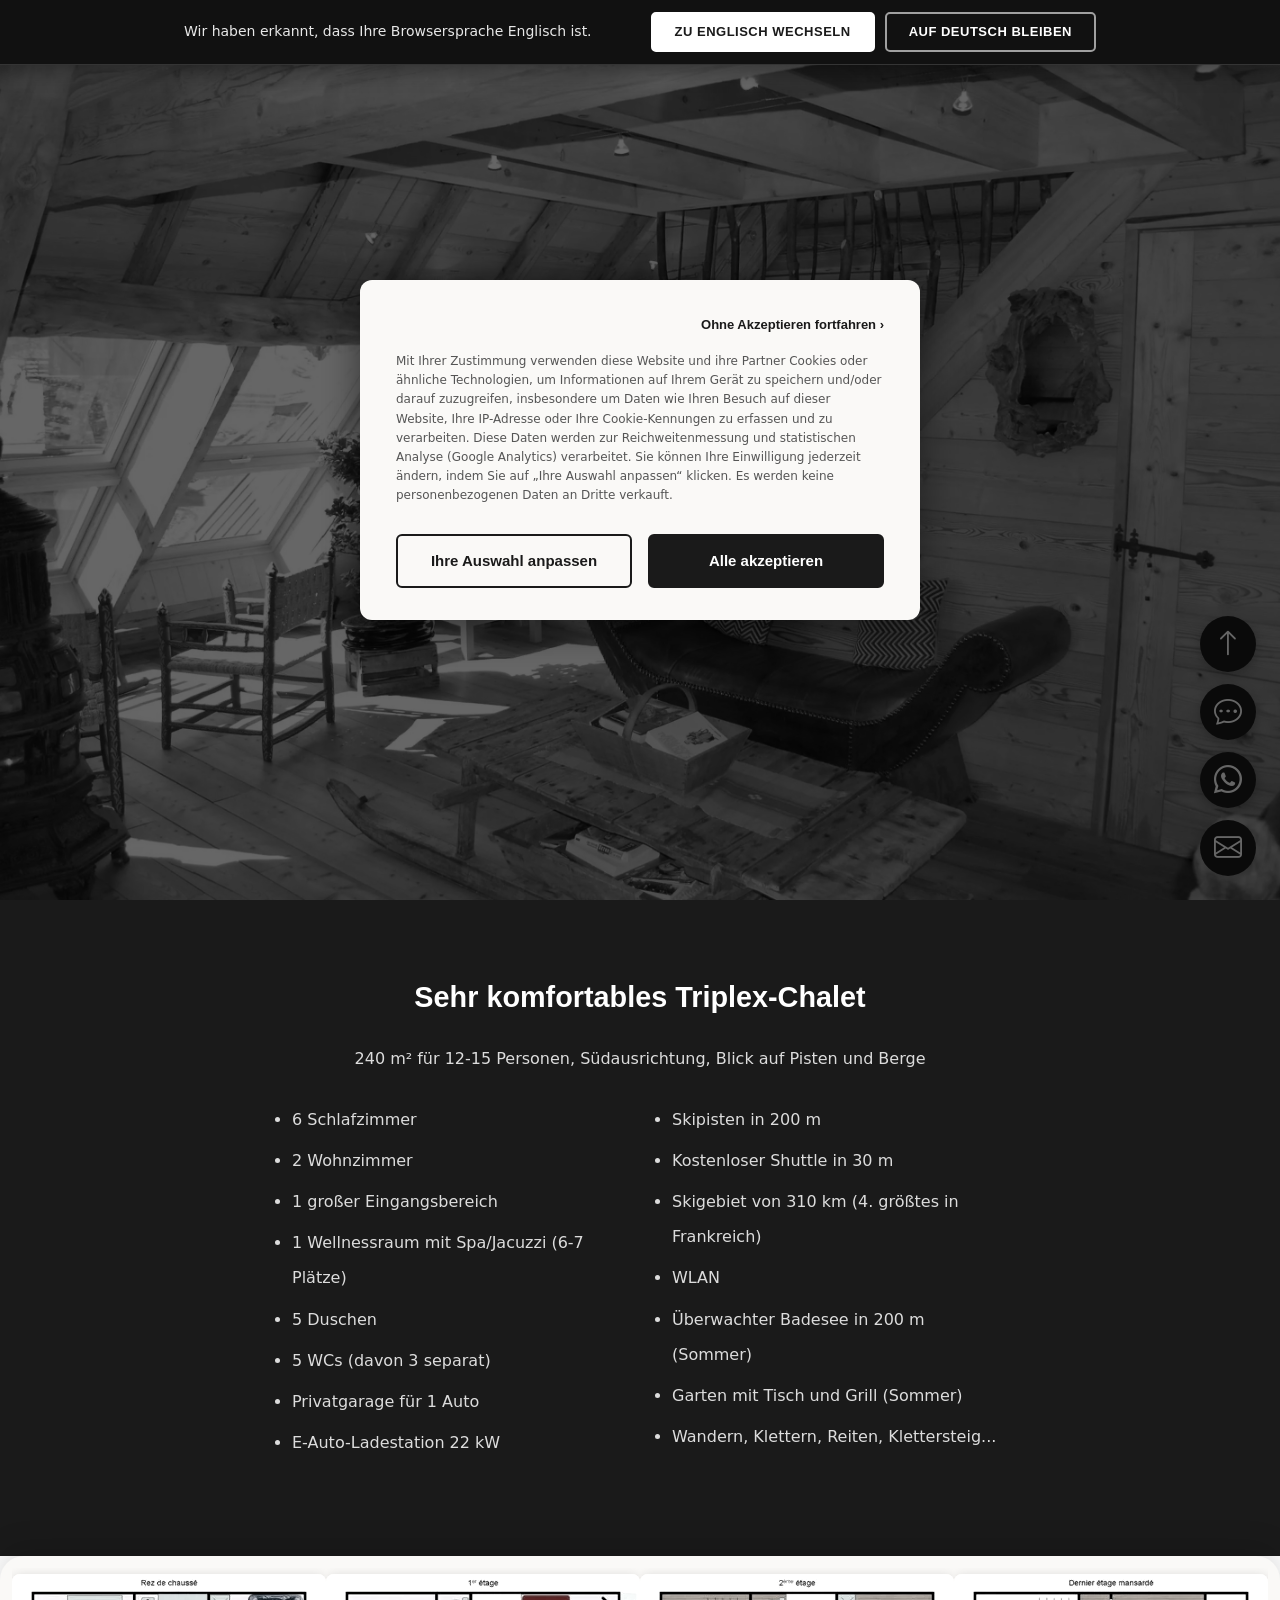
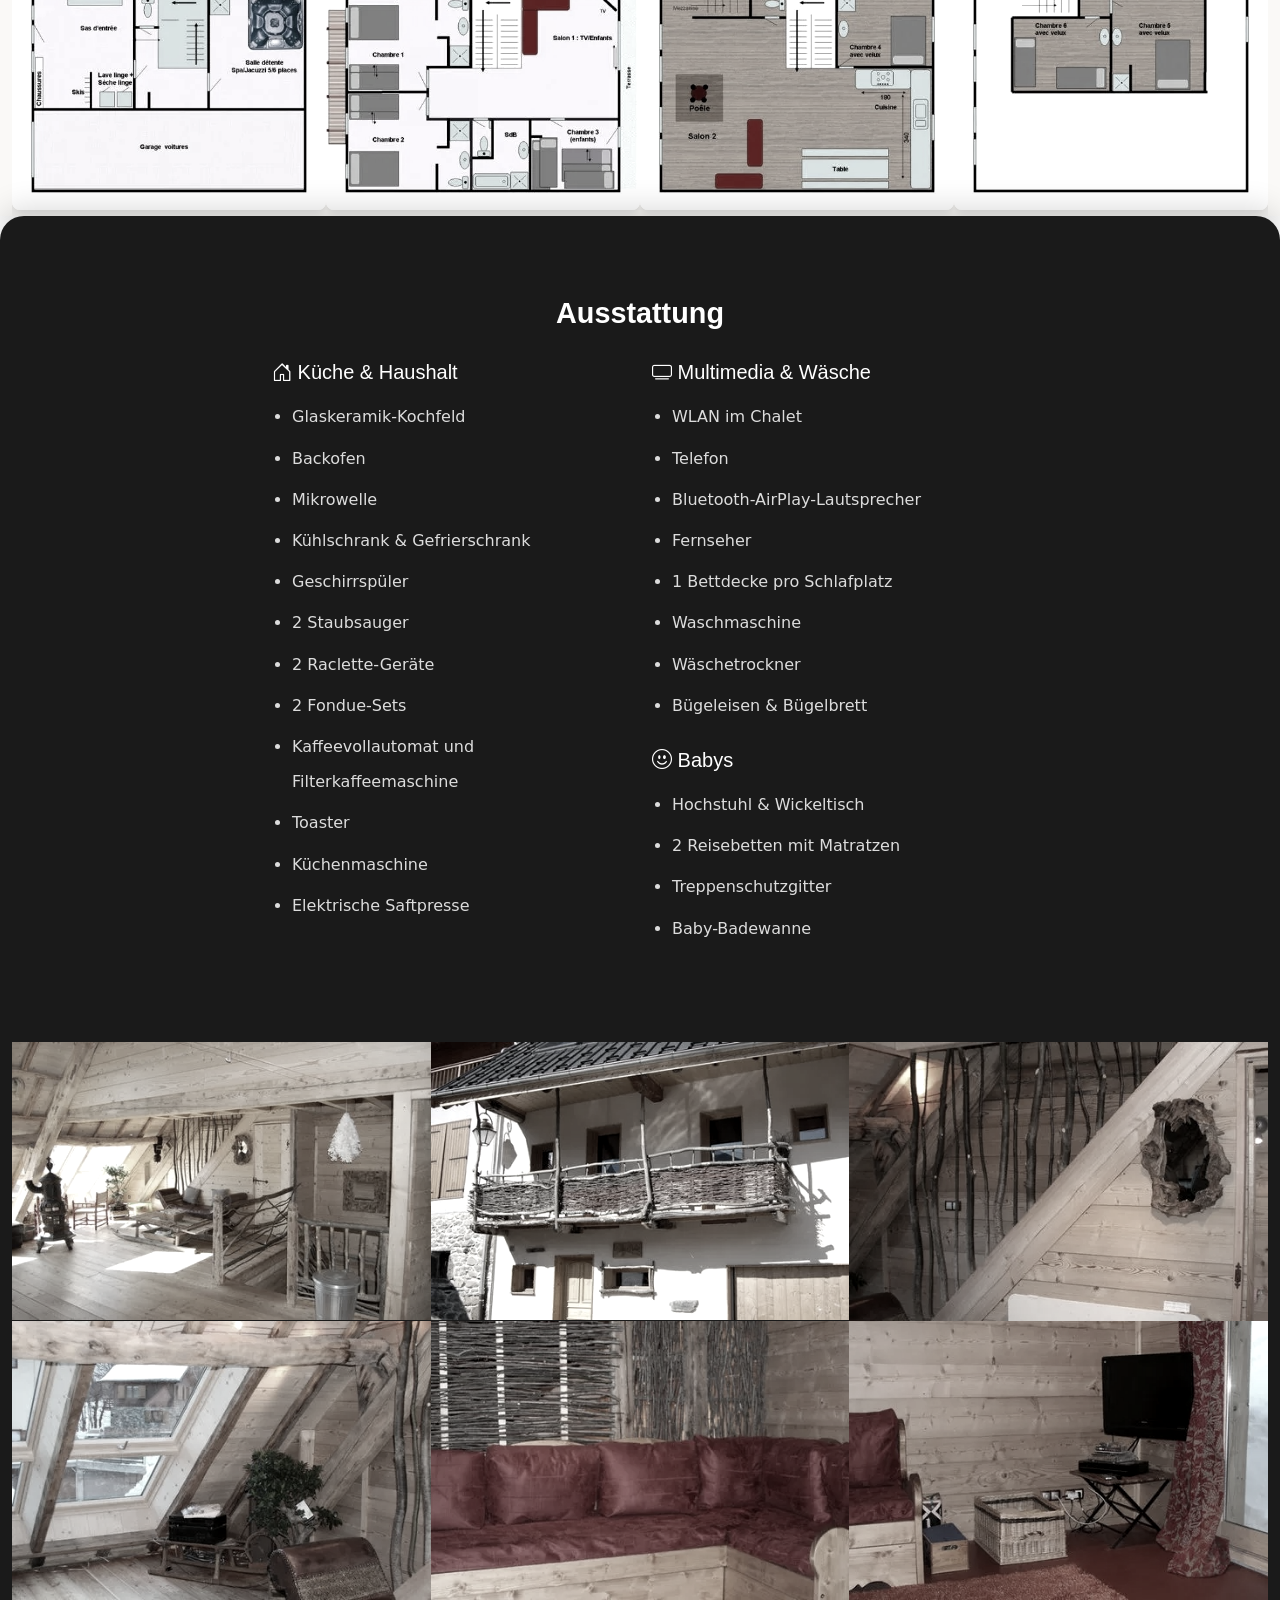
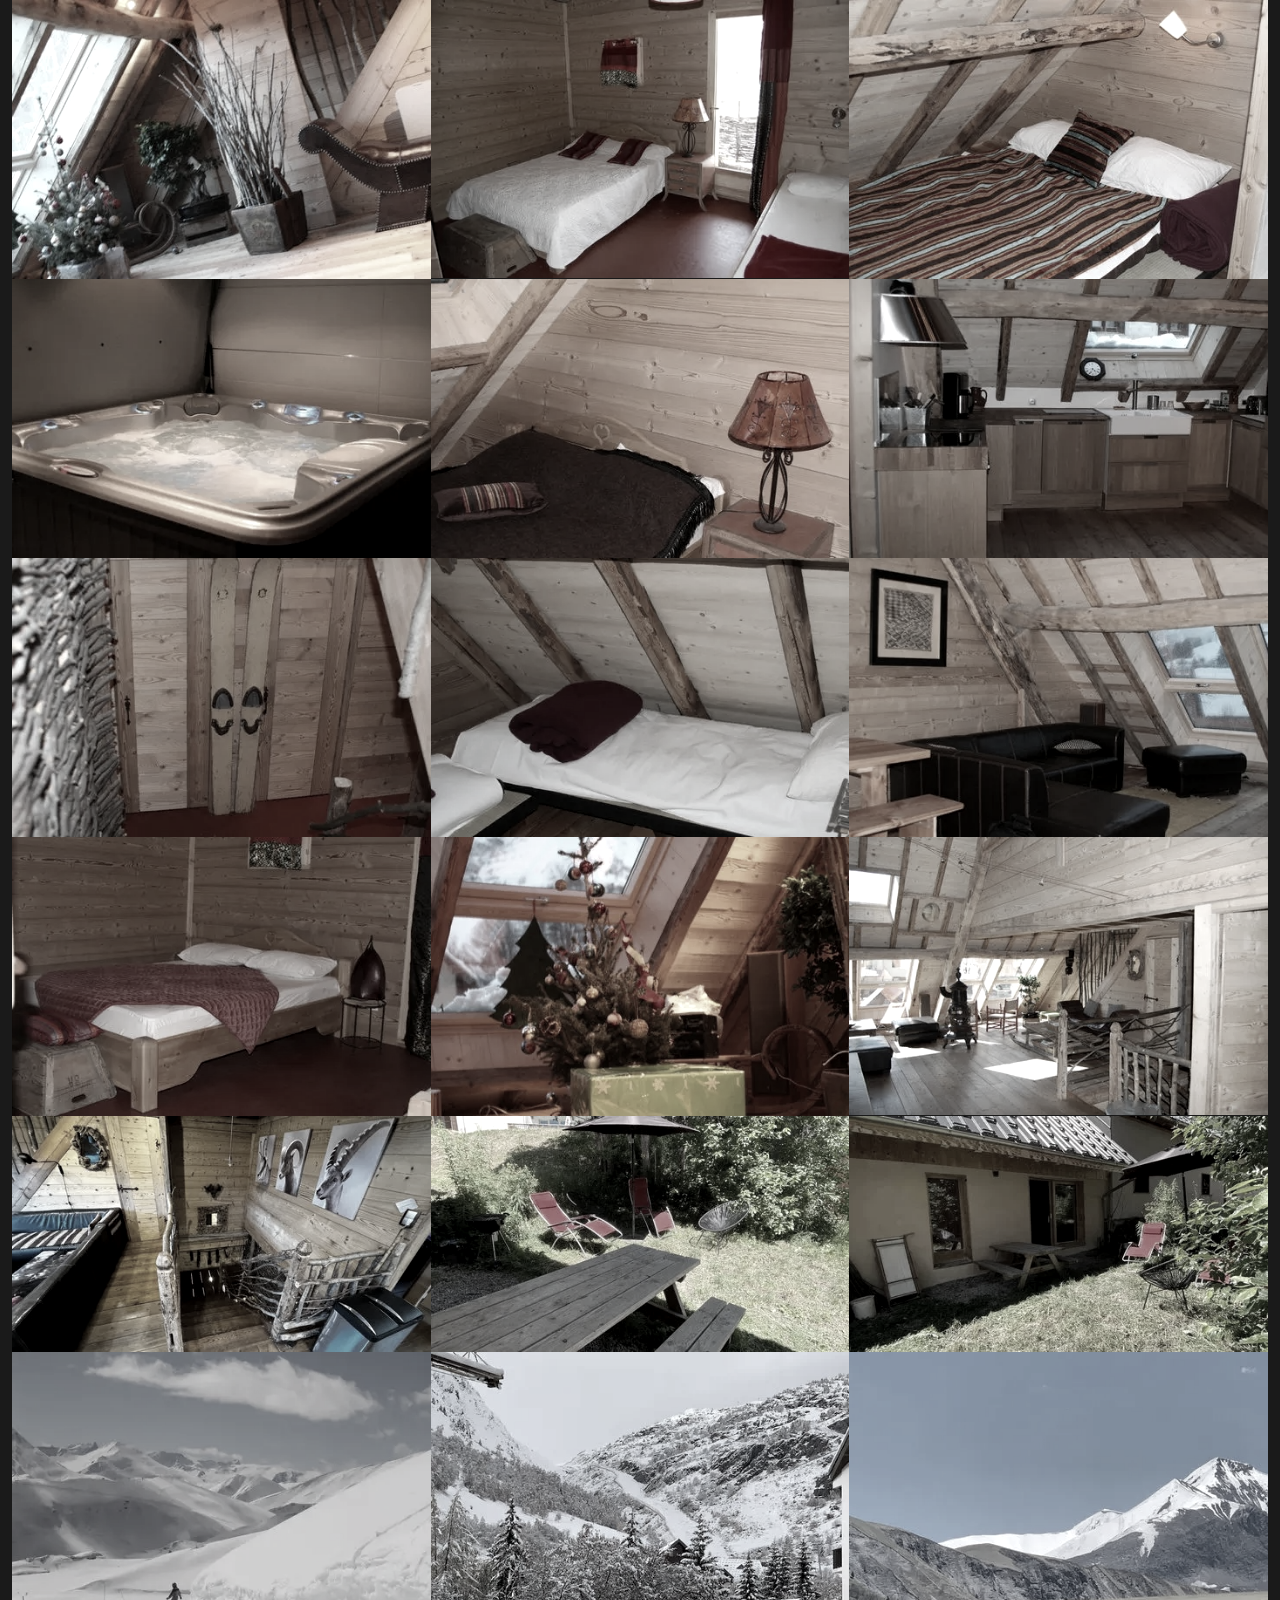
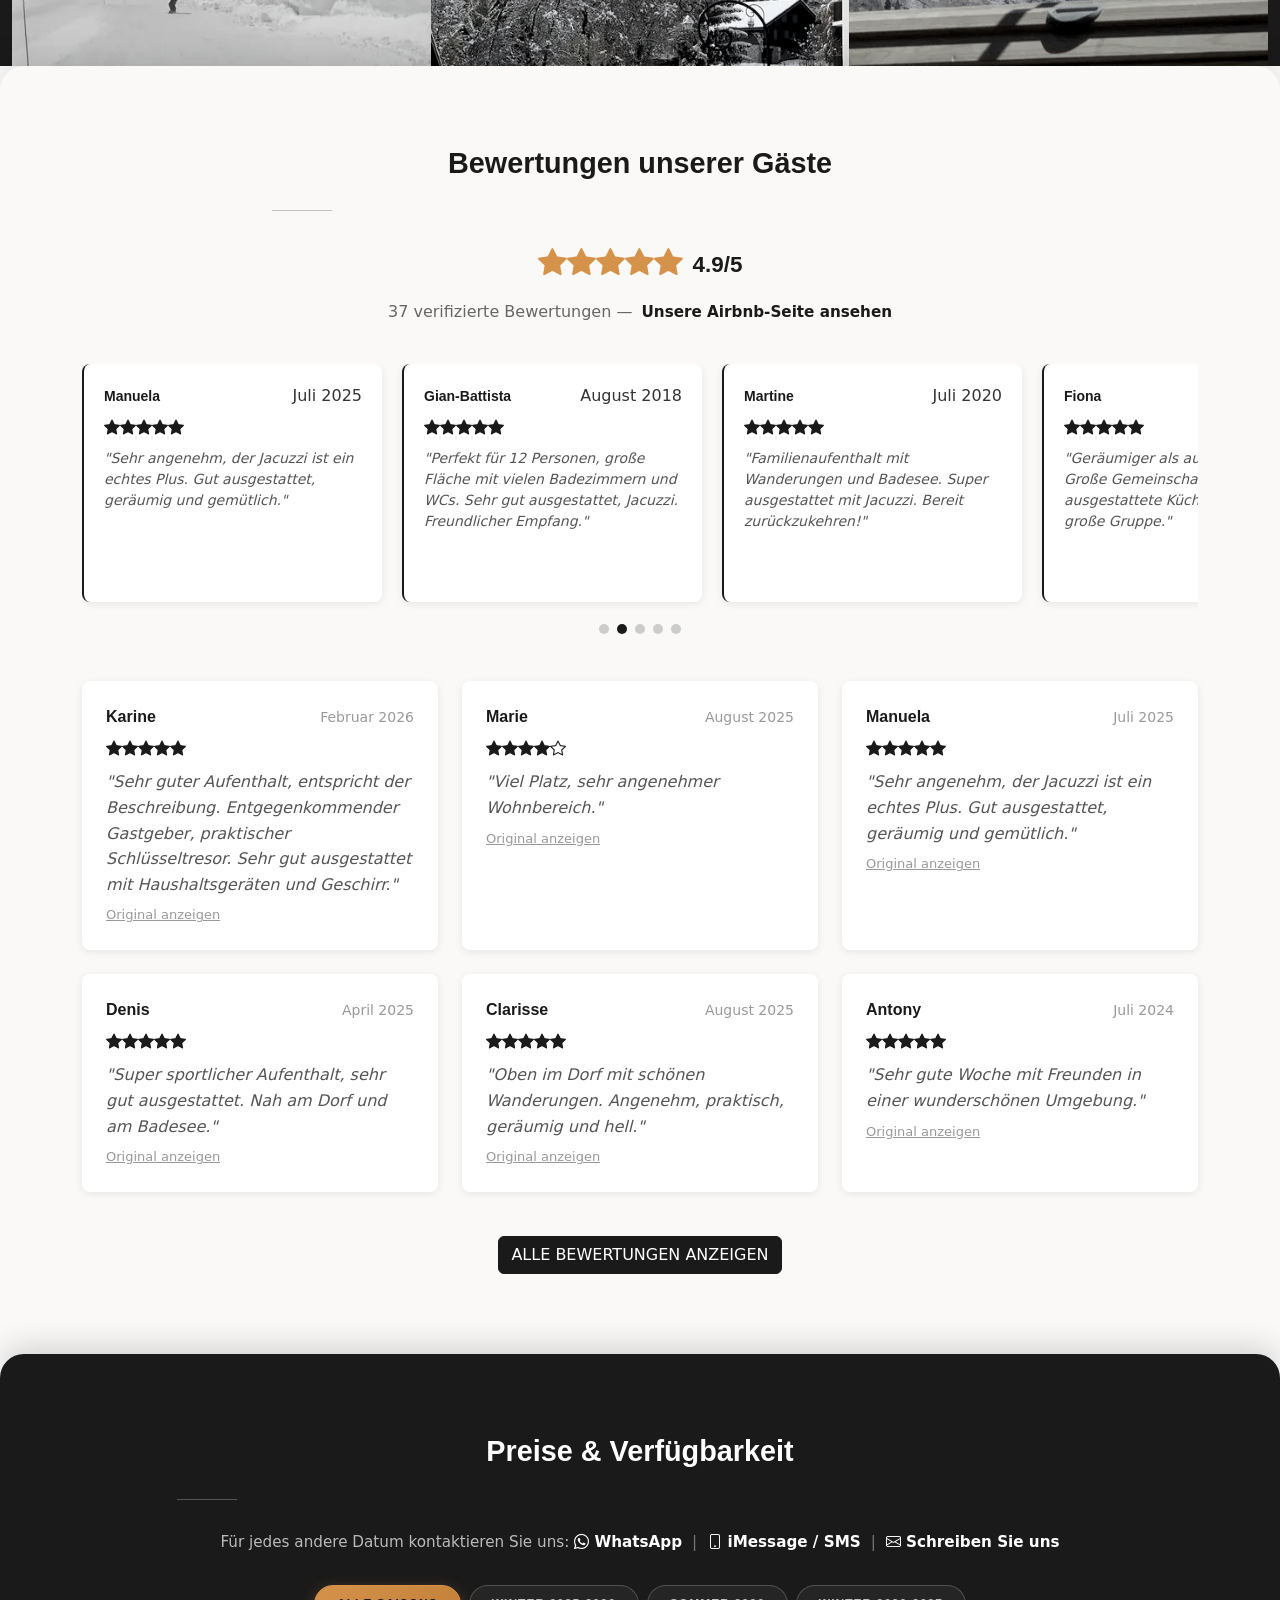
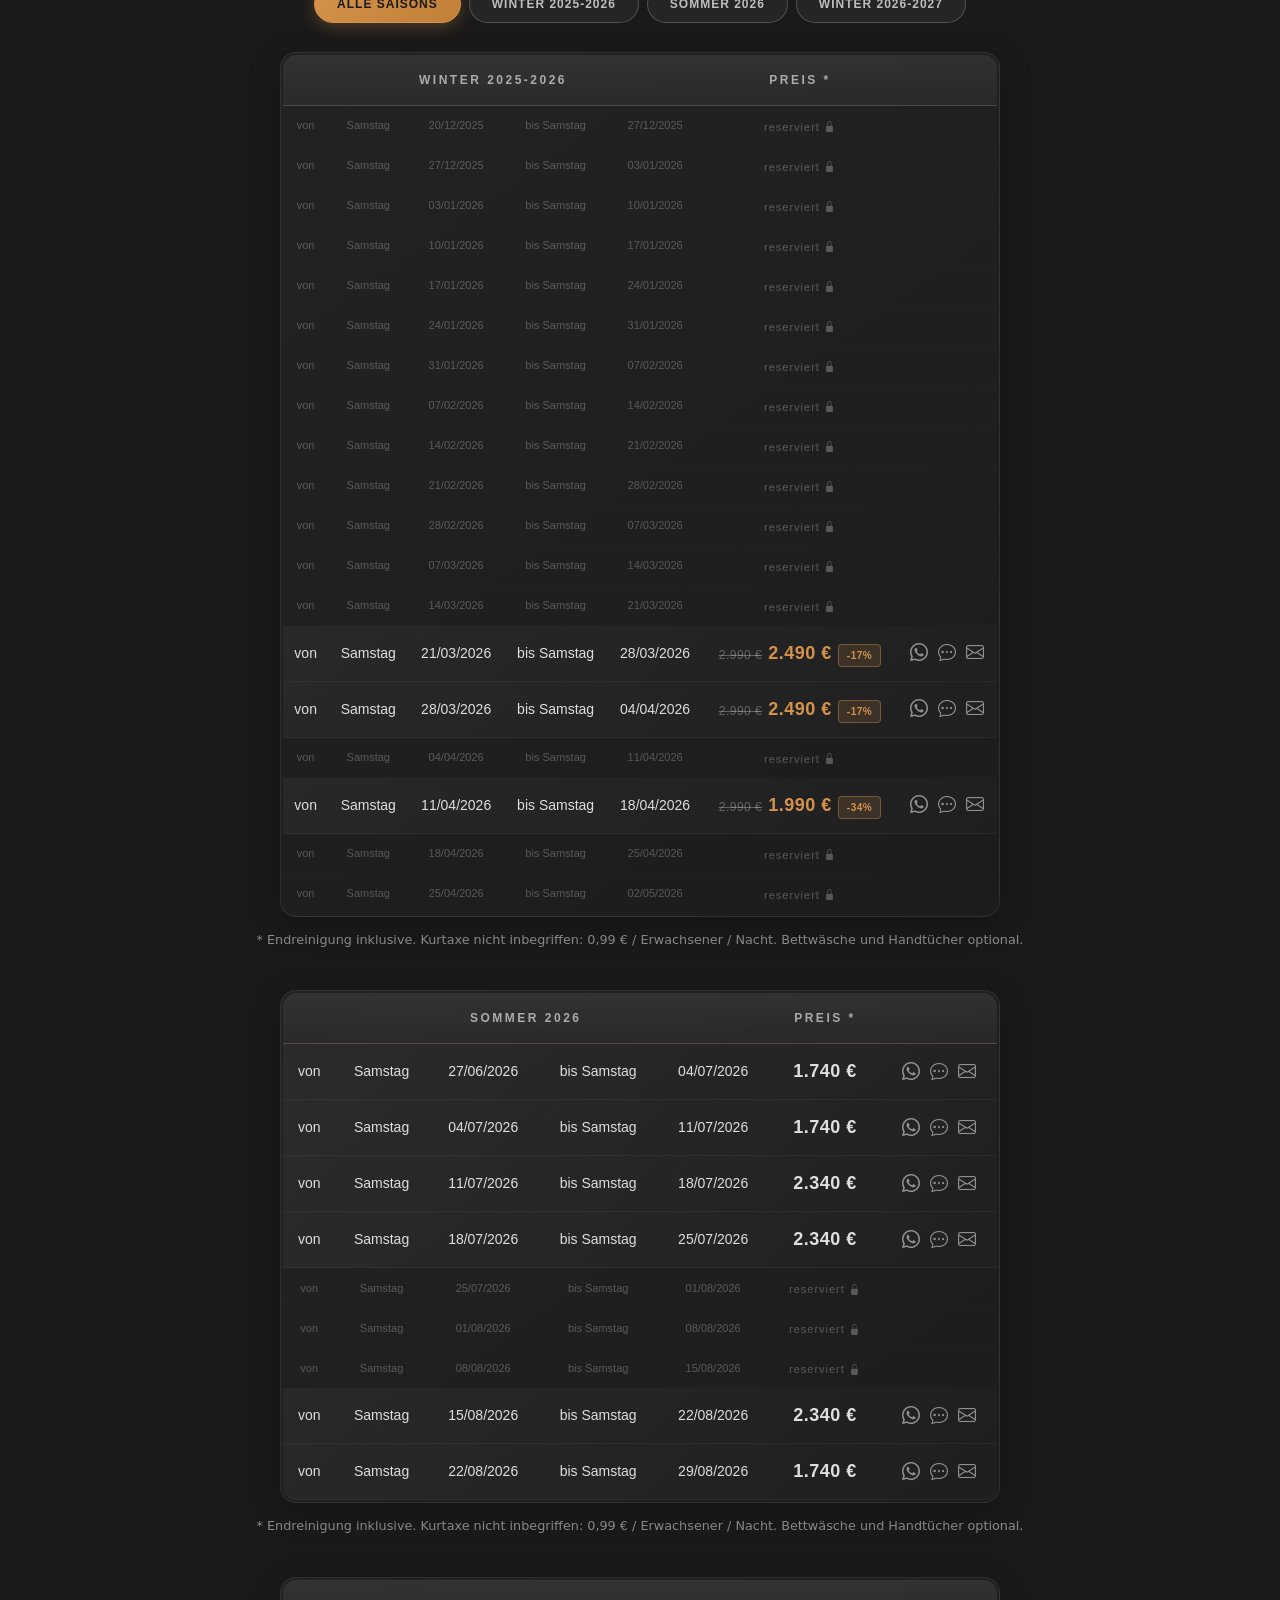
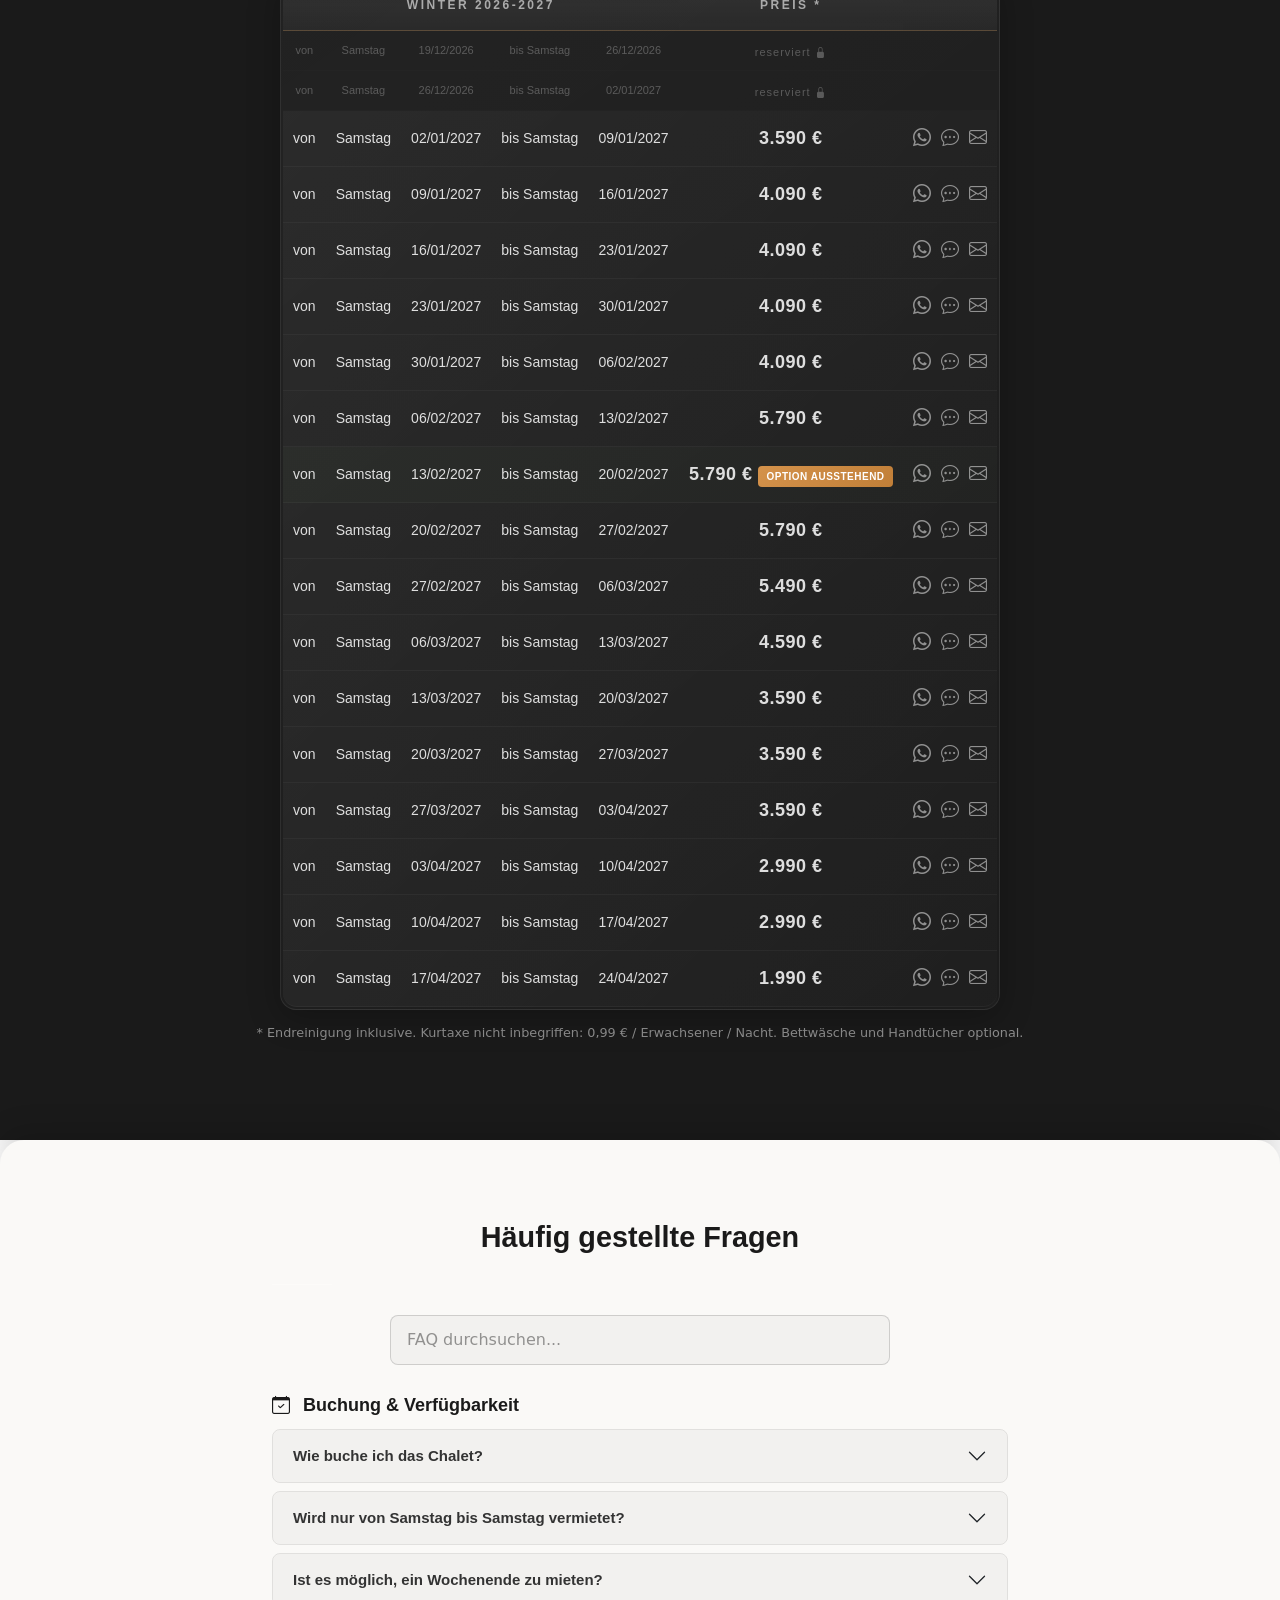
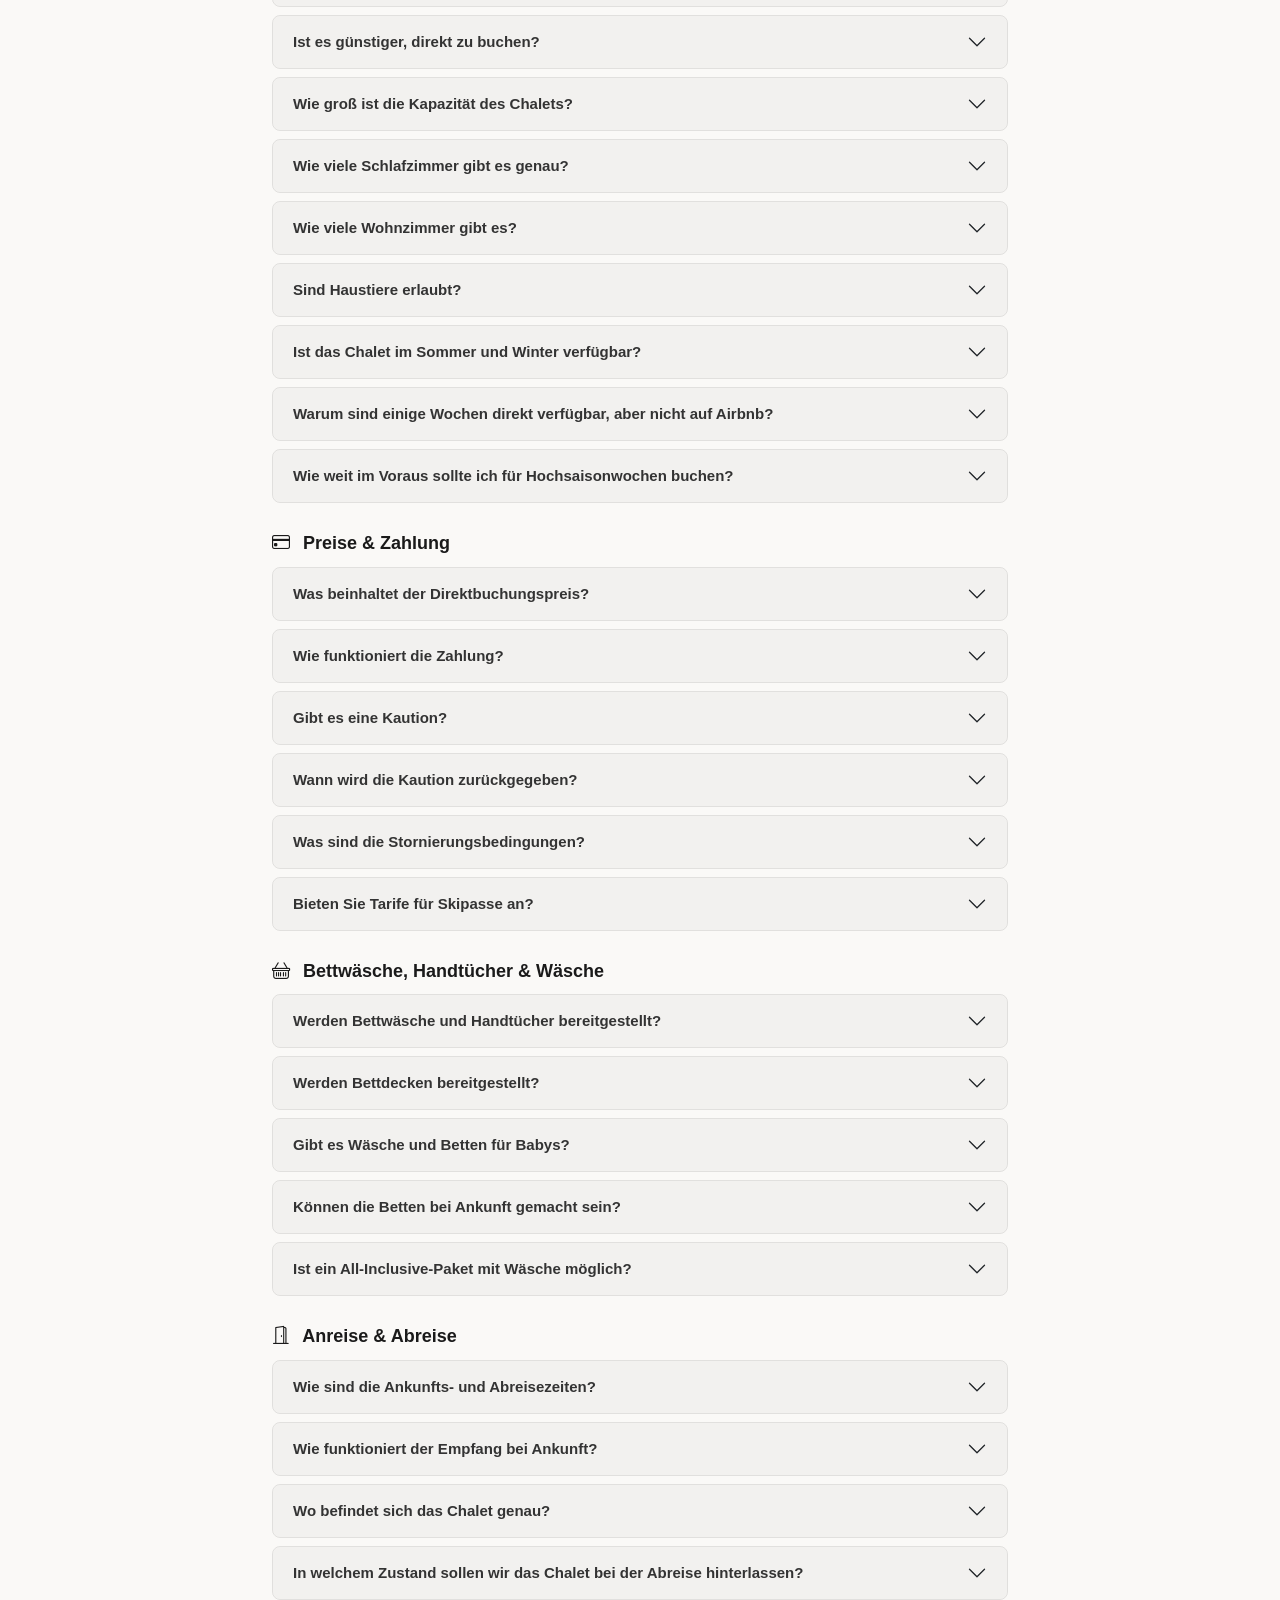
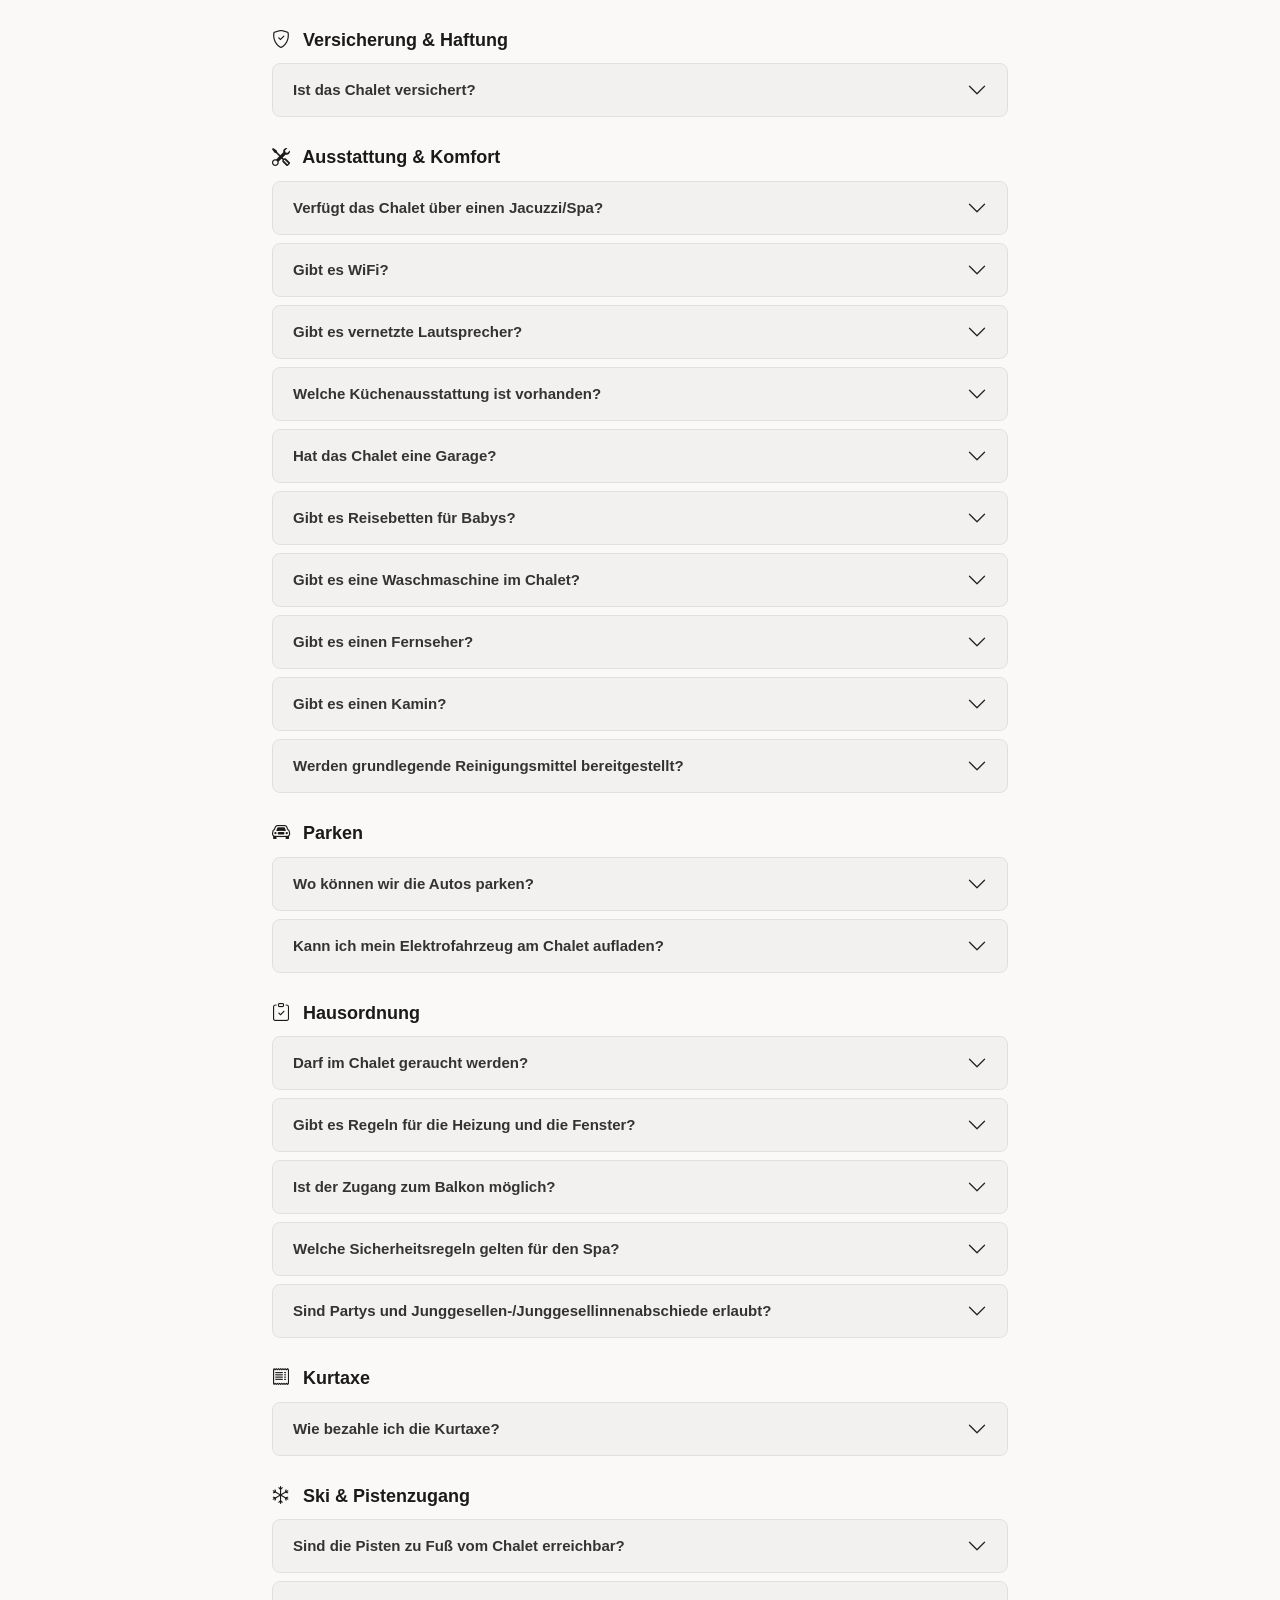
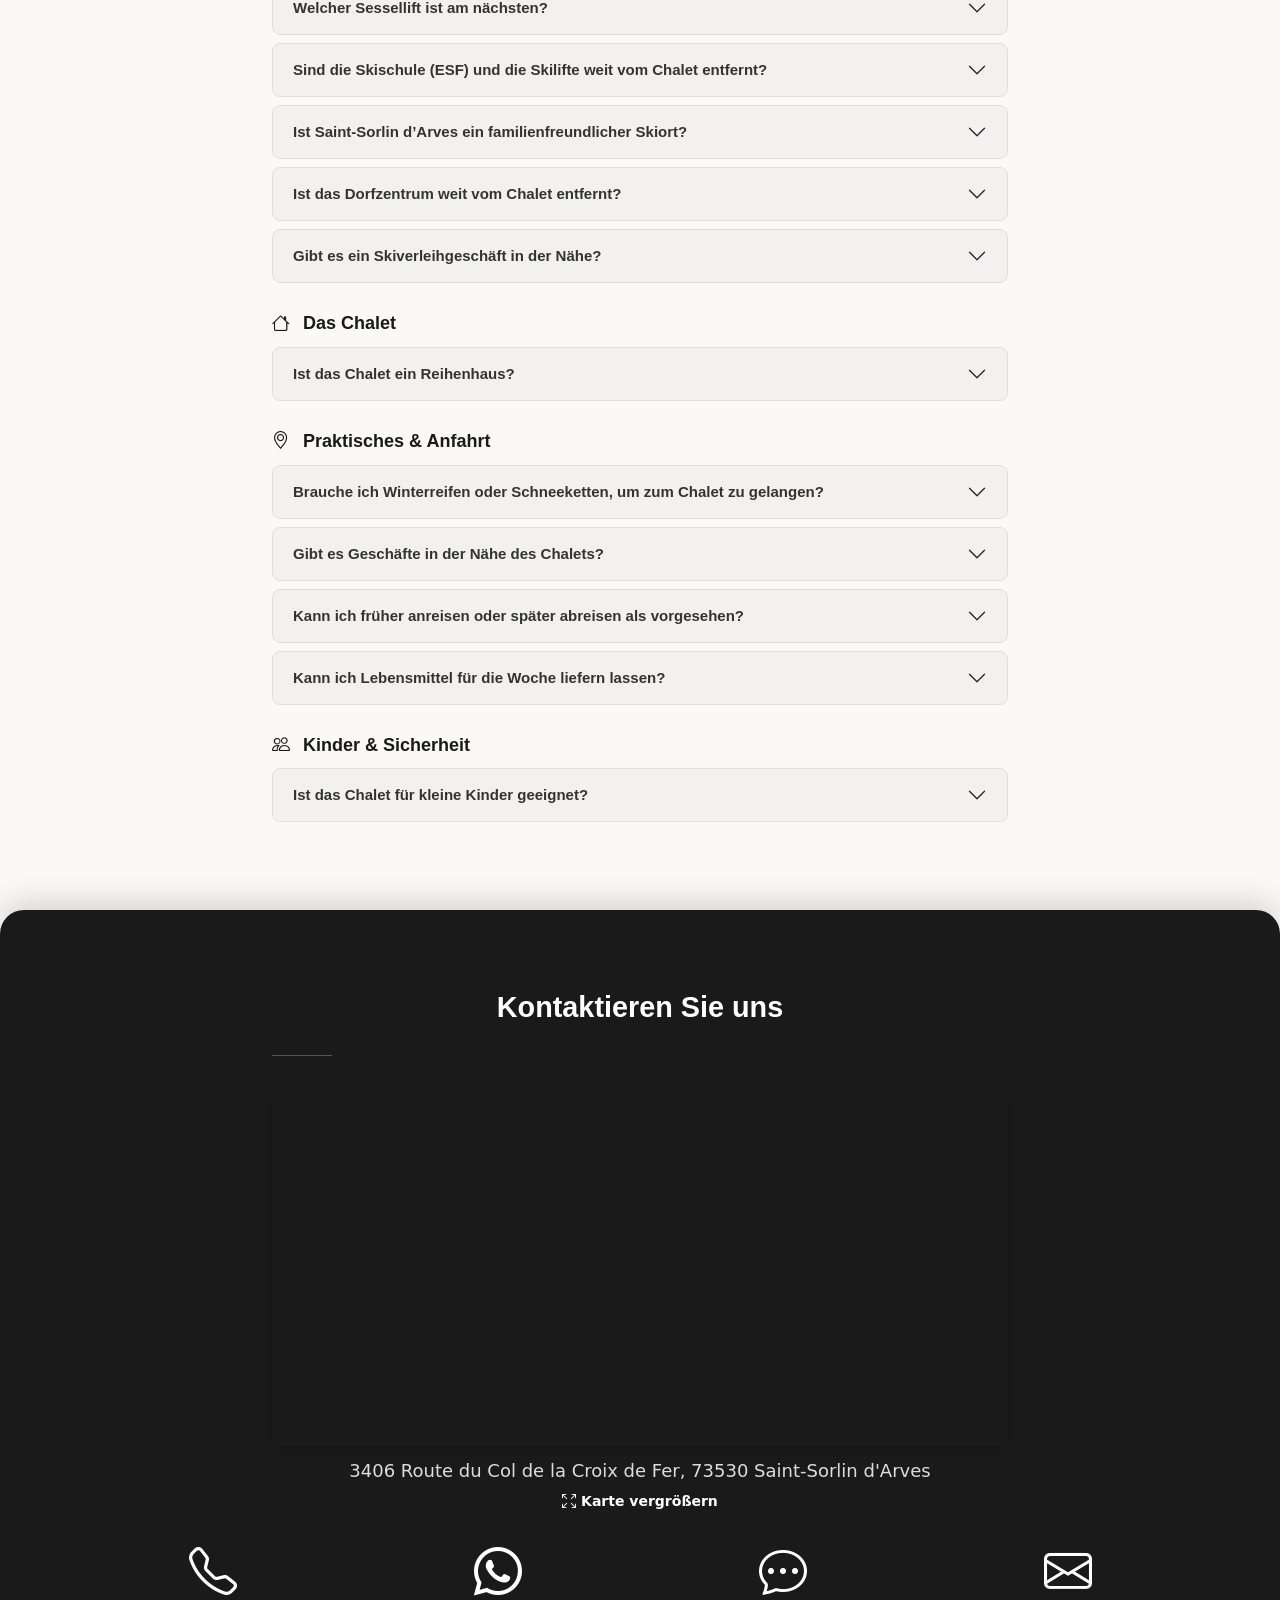
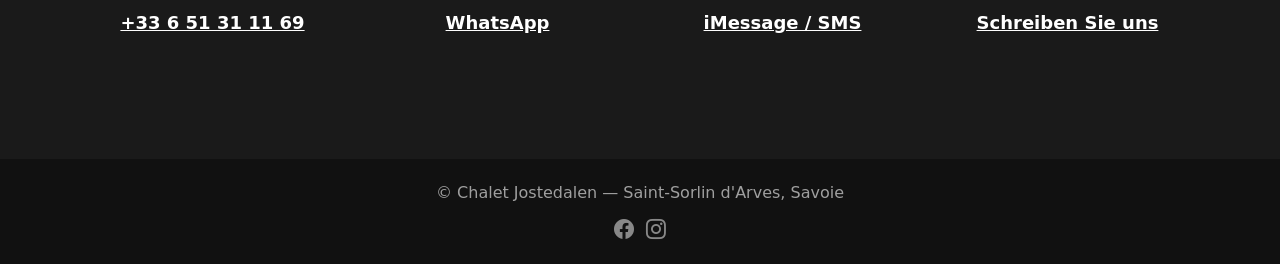
==== commit e9b3ab5f: "Add cinematic grayscale-to-color reveal on header and slow hover transitions - Header hero image sta" ====
--- a/de/index.html
+++ b/de/index.html
@@ -1,6 +1,6 @@
 <!DOCTYPE html><html lang="de"><head><meta charset="utf-8"><meta name="gtm-id" content="GTM-552T5L7T"><meta name="viewport" content="width=device-width, initial-scale=1"><meta name="theme-color" content="#1a1a1a"><meta name="referrer" content="strict-origin-when-cross-origin"><meta http-equiv="Content-Security-Policy" content="default-src 'self'; script-src 'self' https://cdn.jsdelivr.net https://www.googletagmanager.com; style-src 'self' 'unsafe-inline' https://cdn.jsdelivr.net https://fonts.googleapis.com; font-src https://cdn.jsdelivr.net https://fonts.gstatic.com; img-src 'self' data: https://www.googletagmanager.com https://www.google-analytics.com; frame-src https://www.openstreetmap.org https://www.googletagmanager.com; connect-src 'self' https://www.google-analytics.com https://analytics.google.com https://www.googletagmanager.com; object-src 'none'; base-uri 'self'; form-action 'self'"><!-- LCP image preload (must be early, before inline CSS and JSON-LD) --><link rel="preload" as="image" fetchpriority="high"
           imagesrcset="/img/head-768.webp 768w, /img/head-1200.webp 1200w, /img/head.webp 3008w"
-          imagesizes="100vw"><!-- Favicon --><link rel="icon" href="data:image/svg+xml,<svg xmlns='http://www.w3.org/2000/svg' viewBox='0 0 100 100'><text y='.9em' font-size='90'>🏔️</text></svg>"><link rel="manifest" href="/manifest.json"><link rel="apple-touch-icon" href="/img/icon-192.png"><meta name="description" content="Vermietung Chalet Jostedalen zum Skifahren und Wandern in Saint-Sorlin d'Arves (Savoie, Französische Alpen) - 240m², 6 Schlafzimmer, Jacuzzi, Skigebiet Les Sybelles"><meta name="author" content=""><title>Chalet Jostedalen Vermietung - Saint-Sorlin d'Arves</title><!-- Canonical URL --><link rel="canonical" href="https://www.location-chalet-jostedalen.com/de/"><!-- Hreflang --><link rel="alternate" hreflang="fr" href="https://www.location-chalet-jostedalen.com/"><link rel="alternate" hreflang="en" href="https://www.location-chalet-jostedalen.com/en/"><link rel="alternate" hreflang="nl" href="https://www.location-chalet-jostedalen.com/nl/"><link rel="alternate" hreflang="de" href="https://www.location-chalet-jostedalen.com/de/"><link rel="alternate" hreflang="it" href="https://www.location-chalet-jostedalen.com/it/"><link rel="alternate" hreflang="x-default" href="https://www.location-chalet-jostedalen.com/"><!-- Open Graph --><meta property="og:type" content="website"><meta property="og:title" content="Chalet Jostedalen - Vermietung in Saint-Sorlin d'Arves"><meta property="og:description" content="Triplex-Chalet 240m², 6 Schlafzimmer, Jacuzzi, 8-15 Personen. Direkt an der Piste, Skigebiet Les Sybelles (310 km). Saint-Sorlin d'Arves, Savoie."><meta property="og:url" content="https://www.location-chalet-jostedalen.com/de/"><meta property="og:image" content="https://www.location-chalet-jostedalen.com/img/chalet/s001.webp"><meta property="og:image:width" content="640"><meta property="og:image:height" content="426"><meta property="og:locale" content="de_DE"><meta property="og:site_name" content="Chalet Jostedalen"><!-- Twitter Card --><meta name="twitter:card" content="summary_large_image"><meta name="twitter:title" content="Chalet Jostedalen - Vermietung in Saint-Sorlin d'Arves"><meta name="twitter:description" content="Triplex-Chalet 240m², 6 Schlafzimmer, Jacuzzi, 8-15 Personen. Skigebiet Les Sybelles, Savoie."><meta name="twitter:image" content="https://www.location-chalet-jostedalen.com/img/chalet/s001.webp"><meta name="twitter:image:alt" content="Chalet Jostedalen Vermietung - Saint-Sorlin d'Arves"><!-- Geo tags --><meta name="geo.region" content="FR-73"><meta name="geo.placename" content="Saint-Sorlin d'Arves"><meta name="geo.position" content="45.2221;6.2224"><meta name="ICBM" content="45.2221, 6.2224"><!-- LLMs --><link rel="alternate" type="text/markdown" href="/de/llms.txt" title="LLM-friendly site summary"><!-- Critical inline CSS (Bootstrap subset + creative) --><style>*,::after,::before{box-sizing:border-box}body{margin:0;font-family:system-ui,-apple-system,"Segoe UI",Roboto,"Helvetica Neue",Arial,sans-serif;font-size:1rem;font-weight:400;line-height:1.5;color:#212529;background-color:#fff;-webkit-text-size-adjust:100%}h1,h2,h3{margin-top:0;margin-bottom:.5rem;font-weight:500;line-height:1.2}h1{font-size:calc(1.375rem + 1.5vw)}h3{font-size:calc(1.3rem + .6vw)}hr{margin:1rem 0;color:inherit;border:0;border-top:1px solid;opacity:.25}p{margin-top:0;margin-bottom:1rem}a{text-decoration:underline}img{vertical-align:middle}.container-fluid{width:100%;padding-right:.75rem;padding-left:.75rem;margin-right:auto;margin-left:auto}.btn{display:inline-block;padding:.375rem .75rem;font-size:1rem;font-weight:400;line-height:1.5;text-align:center;text-decoration:none;vertical-align:middle;cursor:pointer;border:1px solid transparent;border-radius:.375rem;background-color:transparent;transition:color .15s ease-in-out,background-color .15s ease-in-out}.collapse:not(.show){display:none}.navbar{position:relative;display:flex;flex-wrap:wrap;align-items:center;justify-content:space-between;padding:.5rem 0}.navbar>.container-fluid{display:flex;flex-wrap:inherit;align-items:center;justify-content:space-between}.navbar-brand{padding-top:.3125rem;padding-bottom:.3125rem;margin-right:1rem;font-size:1.25rem;text-decoration:none;white-space:nowrap}.navbar-toggler{padding:.25rem .75rem;font-size:1.25rem;line-height:1;background-color:transparent;border:1px solid transparent;border-radius:.375rem}.navbar-toggler-icon{display:inline-block;width:1.5em;height:1.5em;vertical-align:middle;background-repeat:no-repeat;background-position:center;background-size:100%}.navbar-dark{--bs-navbar-color:rgba(255,255,255,.55);--bs-navbar-hover-color:rgba(255,255,255,.75);--bs-navbar-brand-color:#fff;--bs-navbar-toggler-border-color:rgba(255,255,255,.1);--bs-navbar-toggler-icon-bg:url("data:image/svg+xml,%3csvg xmlns='http://www.w3.org/2000/svg' viewBox='0 0 30 30'%3e%3cpath stroke='rgba%28255, 255, 255, 0.55%29' stroke-linecap='round' stroke-miterlimit='10' stroke-width='2' d='M4 7h22M4 15h22M4 23h22'/%3e%3c/svg%3e")}.navbar-dark .navbar-brand{color:var(--bs-navbar-brand-color)}.navbar-dark .navbar-toggler{color:var(--bs-navbar-color);border-color:var(--bs-navbar-toggler-border-color)}.navbar-dark .navbar-toggler-icon{background-image:var(--bs-navbar-toggler-icon-bg)}img{max-width:100%;height:auto}.fixed-top{position:fixed;top:0;right:0;left:0;z-index:1030}.ms-auto{margin-left:auto!important}.skip-link{position:absolute;top:-100px;left:0;background:#1a1a1a;color:#fff;padding:8px 16px;z-index:10000;font-size:14px;transition:top 0.2s}.skip-link:focus{top:0;color:#fff}html,body{height:100%;width:100%;margin:0}body{font-family:'Merriweather','Helvetica Neue',Arial,sans-serif;font-size:16px;color:#333}hr{border-color:rgba(255,255,255,0.4);border-width:1px;max-width:60px;opacity:1}a{transition:all 0.35s;color:#1a1a1a}a:hover,a:focus{color:#444;text-decoration:none}h1,h2,h3,h4,h5,h6{font-family:'Open Sans','Helvetica Neue',Arial,sans-serif}p{font-size:16px;line-height:1.7;margin-bottom:20px}.bg-primary.bg-primary{background-color:#FAF9F7!important;color:#333}.bg-primary-darken{background-color:#1a1a1a;color:#fff}.bg-dark.bg-dark{background-color:#111111!important;color:#fff}.text-faded{color:rgba(255,255,255,0.85)}section{padding:80px 0}aside{padding:50px 0}.no-padding{padding:0}main#main>section{position:sticky;top:0}main#main>section:nth-child(1){z-index:1}main#main>section:nth-child(2){z-index:2}main#main>section:nth-child(3){z-index:3}main#main>section:nth-child(4){z-index:4}main#main>section:nth-child(5){z-index:5}main#main>section:nth-child(6){z-index:6}main#main>section:nth-child(7){z-index:7}main#main>section:nth-child(8){z-index:8}footer.bg-dark{position:sticky;top:0;z-index:9}#plan,#equipement,#avis,#faq,#tarifs,#contact{border-radius:24px 24px 0 0;box-shadow:0 -8px 30px rgba(0,0,0,0.15)}#plan{padding-top:12px}@media (max-width:575.98px){#plan,#equipement,#avis,#faq,#tarifs,#contact{border-radius:16px 16px 0 0}#plan{padding-top:8px}}#mainNav{font-family:'Open Sans','Helvetica Neue',Arial,sans-serif;transition:all 0.35s;background-color:transparent;border-bottom:1px solid rgba(255,255,255,0.3)}#mainNav .navbar-brand{color:#fff;font-weight:700;text-transform:uppercase;font-size:16px;transition:all 0.35s}#mainNav .navbar-brand:hover,#mainNav .navbar-brand:focus{color:rgba(255,255,255,0.6)}#mainNav .nav-link{text-transform:uppercase;font-weight:700;font-size:13px;color:rgba(255,255,255,0.85);padding:0.5rem 1rem}#mainNav .nav-link:hover,#mainNav .nav-link:focus{color:#fff}#mainNav .nav-link.active{color:#fff!important}#mainNav.navbar-scrolled{background-color:#1a1a1a;border-bottom:1px solid rgba(255,255,255,0.08);box-shadow:0 2px 10px rgba(0,0,0,0.3)}#mainNav.navbar-scrolled .navbar-brand{color:#fff;font-size:14px}#mainNav.navbar-scrolled .navbar-brand:hover,#mainNav.navbar-scrolled .navbar-brand:focus{color:rgba(255,255,255,0.6)}#mainNav.navbar-scrolled .nav-link{color:rgba(255,255,255,0.85)}#mainNav.navbar-scrolled .nav-link:hover,#mainNav.navbar-scrolled .nav-link:focus{color:#fff}#mainNav.navbar-scrolled .nav-link.active{color:#fff!important}@media (max-width:991.98px){#mainNav{background-color:#1a1a1a;border-bottom:none}#mainNav .navbar-brand{color:#fff}#mainNav .nav-link{color:rgba(255,255,255,0.85);padding:0.75rem 1rem}#mainNav .nav-link:hover{color:#fff}}header{position:relative;width:100%;min-height:auto;overflow:hidden;text-align:center;color:#ffffff}.header-bg{position:absolute;top:0;left:0;width:100%;height:100%;object-fit:cover;object-position:center}header::before{content:'';position:absolute;top:0;left:0;right:0;bottom:0;background:linear-gradient(180deg,rgba(20,20,20,0.15) 0%,rgba(20,20,20,0.3) 100%)}header .header-content{position:relative;text-align:center;padding:120px 15px 100px;width:100%;z-index:1}header .header-content .header-content-inner h1{font-weight:700;text-transform:uppercase;margin-top:0;margin-bottom:0;font-size:1.8rem;letter-spacing:1px;text-shadow:0 2px 10px rgba(0,0,0,0.5),0 1px 3px rgba(0,0,0,0.3)}header .header-content .header-content-inner h3{font-weight:400;font-size:1.2rem;color:rgba(255,255,255,0.95);margin-bottom:5px;text-shadow:0 2px 8px rgba(0,0,0,0.5),0 1px 3px rgba(0,0,0,0.3)}header .header-content .header-content-inner hr{margin:25px auto;border-color:#fff}header .header-content .header-content-inner p{font-weight:300;color:rgba(255,255,255,0.8);font-size:16px;margin-bottom:50px}@media (min-width:768px){header{min-height:100vh}header .header-content{position:absolute;top:50%;transform:translateY(-50%);padding:0 50px}header .header-content .header-content-inner{max-width:900px;margin-left:auto;margin-right:auto}header .header-content .header-content-inner h1{font-size:2.6rem}header .header-content .header-content-inner h3{font-size:1.4rem}header .header-content .header-content-inner p{font-size:18px;max-width:80%;margin-left:auto;margin-right:auto}}.section-heading{margin-top:0;margin-bottom:30px;font-size:1.8rem;font-weight:700;color:#fff}.bg-primary-darken ul{font-size:16px;font-weight:300;line-height:2.2;padding-left:20px}.bg-primary-darken ul li{margin-bottom:6px}.portfolio-box{position:relative;display:block;max-width:650px;margin:0 auto;overflow:hidden}.portfolio-box img{width:100%;height:auto;transition:transform 0.4s ease,filter 0.4s ease}.portfolio-box:hover img{transform:scale(1.05)}#photo .portfolio-box img{filter:grayscale(80%) contrast(1.1)}#photo .portfolio-box:hover img{filter:grayscale(0%) contrast(1)}.portfolio-box .portfolio-box-caption{color:white;opacity:0;display:block;background:rgba(26,26,26,0.85);position:absolute;bottom:0;text-align:center;width:100%;height:100%;transition:all 0.35s}.portfolio-box .portfolio-box-caption .portfolio-box-caption-content{width:100%;text-align:center;position:absolute;top:50%;transform:translateY(-50%)}.portfolio-box .portfolio-box-caption .portfolio-box-caption-content .project-category,.portfolio-box .portfolio-box-caption .portfolio-box-caption-content .project-name{font-family:'Open Sans','Helvetica Neue',Arial,sans-serif;padding:0 15px}.portfolio-box .portfolio-box-caption .portfolio-box-caption-content .project-category{text-transform:uppercase;font-weight:600;font-size:14px}.portfolio-box .portfolio-box-caption .portfolio-box-caption-content .project-name{font-size:18px}.portfolio-box:hover .portfolio-box-caption{opacity:1}#contact{text-align:center}#contact i{color:#fff;margin-bottom:15px}#contact p{font-size:18px;color:rgba(255,255,255,0.85)}#contact a{color:#fff;font-weight:600}#contact a:hover{color:rgba(255,255,255,0.6)}.text-primary.text-primary{color:#1a1a1a!important}.btn-default{color:#1a1a1a;background-color:#fff;border-color:#fff;transition:all 0.35s}.btn-default:hover,.btn-default:focus{color:#1a1a1a;background-color:#f2f2f2;border-color:#ededed}.btn.btn-primary{color:#fff;background-color:#1a1a1a;border-color:#1a1a1a;transition:all 0.35s}.btn.btn-primary:hover,.btn.btn-primary:focus{color:#fff;background-color:#444;border-color:#444}.btn{font-family:'Open Sans','Helvetica Neue',Arial,sans-serif;border:none;border-radius:300px;font-weight:700;text-transform:uppercase}.btn-xl{padding:15px 30px}.animate-on-scroll{opacity:0;transform:translateY(20px);transition:opacity 0.6s ease-out,transform 0.6s ease-out}.animate-on-scroll.animated{opacity:1;transform:translateY(0)}.fa-3x{font-size:3em}.floating-buttons{position:fixed;bottom:24px;right:24px;display:flex;flex-direction:column;gap:12px;z-index:1000}.backtotop-float,.whatsapp-float,.imessage-float,.email-float{width:56px;height:56px;border-radius:50%;display:flex;align-items:center;justify-content:center;font-size:28px;color:#fff;box-shadow:0 4px 12px rgba(0,0,0,0.25);transition:transform 0.3s,box-shadow 0.3s;text-decoration:none}.backtotop-float{background-color:#1a1a1a;opacity:0;pointer-events:none;transition:opacity 0.3s,transform 0.3s,box-shadow 0.3s}.backtotop-float.visible{opacity:1;pointer-events:auto}.whatsapp-float{background-color:#1a1a1a;color:#fff}.imessage-float{background-color:#1a1a1a;color:#fff}.email-float{background-color:#1a1a1a;color:#fff}.backtotop-float:hover,.whatsapp-float:hover,.imessage-float:hover,.email-float:hover{transform:scale(1.1);box-shadow:0 6px 18px rgba(0,0,0,0.3);color:#fff}#langSwitcher .dropdown-toggle{display:flex;align-items:center;gap:6px}#langSwitcher .dropdown-toggle::after{margin-left:4px}#langSwitcher .dropdown-menu{min-width:140px;background-color:#fff;border:1px solid rgba(0,0,0,0.1);border-radius:6px;box-shadow:0 4px 12px rgba(0,0,0,0.1);padding:4px 0}#langSwitcher .dropdown-item{font-family:'Open Sans','Helvetica Neue',Arial,sans-serif;font-size:14px;font-weight:600;color:#1a1a1a;padding:8px 16px;transition:all 0.2s}#langSwitcher .dropdown-item:hover,#langSwitcher .dropdown-item:focus{background-color:#FAF9F7;color:#1a1a1a}#langSwitcher .dropdown-item.active{background-color:#1a1a1a;color:#fff}@media (max-width:991.98px){#langSwitcher .dropdown-menu{background-color:#1a1a1a;border:none;box-shadow:none}#langSwitcher .dropdown-item{color:rgba(255,255,255,0.85)}#langSwitcher .dropdown-item:hover,#langSwitcher .dropdown-item:focus{background-color:rgba(255,255,255,0.1);color:#fff}#langSwitcher .dropdown-item.active{background-color:rgba(255,255,255,0.15);color:#fff}}.lang-suggestion-banner{position:fixed;top:0;left:0;right:0;background-color:#111111;color:#fff;z-index:1300;box-shadow:0 4px 20px rgba(0,0,0,0.4);border-bottom:1px solid rgba(255,255,255,0.15)}.lang-suggestion-inner{max-width:960px;margin:0 auto;padding:12px 24px;display:flex;align-items:center;justify-content:space-between;gap:16px}.lang-suggestion-text{margin:0;font-size:14px;line-height:1.5;color:rgba(255,255,255,0.9)}.lang-suggestion-buttons{display:flex;gap:10px;flex-shrink:0}.btn-lang-switch{display:inline-block;background-color:#fff;color:#1a1a1a;border:2px solid #fff;padding:8px 22px;font-family:'Open Sans','Helvetica Neue',Arial,sans-serif;font-size:13px;font-weight:700;text-transform:uppercase;letter-spacing:0.5px;border-radius:5px;cursor:pointer;transition:background-color 0.3s;white-space:nowrap;text-decoration:none}.btn-lang-switch:hover{background-color:#e0e0e0;border-color:#e0e0e0;color:#1a1a1a}.btn-lang-stay{background-color:transparent;color:#fff;border:2px solid rgba(255,255,255,0.6);padding:8px 22px;font-family:'Open Sans','Helvetica Neue',Arial,sans-serif;font-size:13px;font-weight:700;text-transform:uppercase;letter-spacing:0.5px;border-radius:5px;cursor:pointer;transition:all 0.3s;white-space:nowrap}.btn-lang-stay:hover{border-color:#fff;color:#fff}@media (max-width:575.98px){.lang-suggestion-inner{flex-direction:column;text-align:center;padding:16px}.lang-suggestion-buttons{width:100%;justify-content:center}}.cookie-banner{position:fixed;top:0;left:0;right:0;bottom:0;background-color:rgba(0,0,0,0.6);z-index:1200;display:flex;align-items:center;justify-content:center}.cookie-banner-inner{background-color:#FAF9F7;max-width:560px;width:90%;padding:32px 36px;border-radius:12px;box-shadow:0 8px 40px rgba(0,0,0,0.5)}.cookie-banner-top{text-align:right;margin-bottom:16px}.btn-cookie-skip{background:none;border:none;color:#1a1a1a;font-family:'Open Sans','Helvetica Neue',Arial,sans-serif;font-size:13px;font-weight:700;cursor:pointer;padding:0;transition:color 0.2s}.btn-cookie-skip:hover{color:#666}.cookie-banner-text{margin:0 0 28px;font-size:12px;line-height:1.6;color:#555;text-align:left}.cookie-banner-buttons{display:flex;gap:16px}.cookie-config-title{font-family:'Open Sans','Helvetica Neue',Arial,sans-serif;font-size:18px;font-weight:700;color:#1a1a1a;margin:0 0 24px}.cookie-category{display:flex;align-items:center;justify-content:space-between;gap:16px;padding:16px 0;border-bottom:1px solid rgba(0,0,0,0.1)}.cookie-category:first-of-type{border-top:1px solid rgba(0,0,0,0.1)}.cookie-category-info{flex:1}.cookie-category-info strong{display:block;font-size:14px;color:#1a1a1a;margin-bottom:4px}.cookie-category-info p{margin:0;font-size:12px;color:#777;line-height:1.4}.cookie-toggle{position:relative;display:inline-block;width:48px;height:26px;flex-shrink:0}.cookie-toggle input{opacity:0;width:0;height:0}.cookie-toggle-slider{position:absolute;cursor:pointer;top:0;left:0;right:0;bottom:0;background-color:#ccc;border-radius:26px;transition:background-color 0.3s}.cookie-toggle-slider::before{content:"";position:absolute;height:20px;width:20px;left:3px;bottom:3px;background-color:#fff;border-radius:50%;transition:transform 0.3s}.cookie-toggle input:checked + .cookie-toggle-slider{background-color:#1a1a1a}.cookie-toggle input:checked + .cookie-toggle-slider::before{transform:translateX(22px)}.cookie-toggle input:disabled + .cookie-toggle-slider{background-color:#a8c4a0;cursor:default}.cookie-save-btn{width:100%;margin-top:24px}.btn-cookie-configure,.btn-cookie-accept{flex:1;padding:14px 24px;font-family:'Open Sans','Helvetica Neue',Arial,sans-serif;font-size:15px;font-weight:700;border-radius:6px;cursor:pointer;transition:all 0.3s}.btn-cookie-configure{background-color:transparent;color:#1a1a1a;border:2px solid #1a1a1a}.btn-cookie-configure:hover{background-color:#1a1a1a;color:#fff}.btn-cookie-accept{background-color:#1a1a1a;color:#fff;border:2px solid #1a1a1a}.btn-cookie-accept:hover{background-color:#444;border-color:#444}@media (max-width:575.98px){.cookie-banner-inner{padding:24px 20px}.cookie-banner-buttons{flex-direction:column}}.page-404{min-height:100vh;display:flex;flex-direction:column}.page-404-content{flex:1;display:flex;align-items:center;justify-content:center;text-align:center;padding:120px 20px 80px;background-color:#1a1a1a;color:#fff}.page-404-content h1{font-size:5rem;font-weight:700;color:#fff;margin-bottom:10px}.page-404-content h2{font-size:1.6rem;font-weight:700;margin-bottom:20px}.page-404-content p{color:rgba(255,255,255,0.8);margin-bottom:30px}.page-404-content .btn-back{display:inline-block;background-color:#fff;color:#1a1a1a;padding:12px 30px;border-radius:300px;font-family:'Open Sans','Helvetica Neue',Arial,sans-serif;font-weight:700;text-transform:uppercase;font-size:14px;text-decoration:none;transition:background-color 0.3s}.page-404-content .btn-back:hover{background-color:#e0e0e0;color:#1a1a1a}#avis .section-heading{color:#1a1a1a}#avis hr{border-color:#1a1a1a}.reviews-summary{text-align:center;margin-bottom:40px}.reviews-summary .reviews-avg-stars{color:#D4924B;font-size:1.8rem}.reviews-summary .reviews-avg-score{font-family:'Open Sans','Helvetica Neue',Arial,sans-serif;font-size:1.4rem;font-weight:700;color:#1a1a1a;margin-left:10px}.reviews-summary .reviews-count{display:block;font-size:1rem;color:#666;margin-top:5px}.reviews-airbnb-link{display:inline-block;margin-top:12px;color:#1a1a1a;font-size:0.95rem;font-weight:600;text-decoration:none;transition:color 0.3s ease}.reviews-airbnb-link:hover{color:#1a1a1a;text-decoration:underline}.reviews-airbnb-link i{margin-right:4px}.review-card{background:#fff;border-radius:8px;box-shadow:0 2px 8px rgba(0,0,0,0.08);padding:24px;height:100%}.review-card .review-stars{color:#1a1a1a;margin-bottom:10px}.review-card .review-name{font-family:'Open Sans','Helvetica Neue',Arial,sans-serif;font-weight:700;color:#1a1a1a}.review-card .review-date{color:#999;font-size:14px}.review-card .review-text{font-style:italic;color:#555;margin-bottom:0;line-height:1.6}.review-extra{display:none}.btn-reviews{margin-top:20px}.review-toggle{display:inline-block;margin-top:8px;font-size:13px;color:#999;text-decoration:underline}.review-toggle:hover{color:#1a1a1a}html[lang="fr"] .review-toggle{display:none}#faq .section-heading{color:#1a1a1a}#faq .accordion-item{background-color:transparent;border:1px solid rgba(0,0,0,0.1);margin-bottom:8px;border-radius:8px;overflow:hidden}#faq .accordion-button{background-color:rgba(0,0,0,0.03);color:#333;font-family:'Open Sans','Helvetica Neue',Arial,sans-serif;font-weight:600;font-size:15px;padding:16px 20px;box-shadow:none}#faq .accordion-button:not(.collapsed){background-color:rgba(0,0,0,0.06);color:#1a1a1a}#faq .accordion-button::after{filter:none}#faq .accordion-button:not(.collapsed)::after{filter:none}#faq .accordion-body{color:#555;font-size:15px;line-height:1.7}#faq .accordion-body a:not(.faq-contact-links a){color:#1a1a1a;text-decoration:underline;padding:16px 20px}.faq-category{color:#1a1a1a;font-size:18px;font-weight:600;margin-top:30px;margin-bottom:12px}.faq-category:first-of-type{margin-top:0}.faq-search-wrapper{max-width:500px;margin:0 auto 30px}.faq-search-input{width:100%;padding:12px 16px;border:1px solid rgba(0,0,0,0.15);border-radius:8px;background:rgba(0,0,0,0.03);color:#333;font-size:16px;outline:none}.faq-search-input:focus{border-color:#1a1a1a}.faq-search-input::placeholder{color:rgba(0,0,0,0.4)}.faq-category i{margin-right:8px}.faq-contact-links{display:inline-flex;gap:12px;margin-left:6px;vertical-align:middle}.faq-contact-links a{color:#555;font-size:22px;transition:opacity 0.2s}.faq-contact-links a:hover{opacity:0.75}#tarifs .section-heading{color:#fff}.tarifs-contact-msg{font-size:0.95rem;color:rgba(255,255,255,0.7);margin-bottom:25px}.tarifs-contact-links{display:inline-flex;gap:10px;align-items:center}.tarifs-contact-sep{color:rgba(255,255,255,0.4)}.tarifs-contact-msg a{color:#fff;font-weight:600;text-decoration:none;white-space:nowrap}.tarifs-contact-msg a:hover{color:#fff;text-decoration:underline}.tarifs-table-wrapper{overflow-x:auto;margin-bottom:0;max-width:720px;margin-left:auto;margin-right:auto;-webkit-overflow-scrolling:touch;background:linear-gradient(145deg,rgba(255,255,255,0.04) 0%,rgba(255,255,255,0.01) 100%);border-radius:16px;padding:2px;border:1px solid rgba(255,255,255,0.08);box-shadow:0 8px 32px rgba(0,0,0,0.25);position:relative}.tarifs-table-wrapper + .tarifs-footnote{margin-top:12px}.tarifs-table-wrapper + .tarifs-footnote + .tarifs-season-divider + .tarifs-table-wrapper,.tarifs-table-wrapper + .tarifs-season-divider + .tarifs-table-wrapper{margin-top:40px}.tarifs-season-divider{display:none}.tarifs-table{width:100%;border-collapse:separate;border-spacing:0;font-family:'Open Sans','Helvetica Neue',Arial,sans-serif;font-size:14px}.tarifs-table thead th{background:linear-gradient(180deg,rgba(255,255,255,0.08) 0%,rgba(255,255,255,0.04) 100%);color:rgba(255,255,255,0.6);padding:16px 10px;text-align:center;font-weight:700;font-size:12px;text-transform:uppercase;letter-spacing:2.5px;border-bottom:1px solid rgba(212,146,75,0.25)}.tarifs-table thead th:first-child{border-radius:14px 0 0 0}.tarifs-table thead th:last-child{border-radius:0 14px 0 0;text-align:center;text-transform:none;font-weight:600;font-size:13px}.tarifs-table tbody td{padding:14px 10px;border-bottom:1px solid rgba(255,255,255,0.04);white-space:nowrap;text-align:center;color:rgba(255,255,255,0.85)}.tarifs-table tbody tr:last-child td:first-child{border-radius:0 0 0 14px}.tarifs-table tbody tr:last-child td:last-child{border-radius:0 0 14px 0}.tarifs-table tbody tr{transition:all 0.3s cubic-bezier(0.4,0,0.2,1)}.tarifs-table tbody tr.tarif-available:hover{background:linear-gradient(135deg,rgba(212,146,75,0.1) 0%,rgba(212,146,75,0.04) 100%);transform:translateX(4px)}.tarifs-table .tarif-available{background:linear-gradient(135deg,rgba(255,255,255,0.04) 0%,rgba(255,255,255,0.01) 100%)}.tarifs-table .tarif-option{background:linear-gradient(135deg,rgba(168,196,160,0.08) 0%,rgba(168,196,160,0.03) 100%)}.tarifs-table .tarif-reserved{background:transparent;font-size:11px;opacity:0.3}.tarifs-table .tarif-reserved td{padding:6px 10px}.tarifs-table .tarif-reserved .tarif-reserved-text,.tarifs-table .tarif-reserved .tarif-reserved-icon{font-size:11px;font-weight:400;letter-spacing:1px}.tarifs-table .tarif-price{text-align:center;font-weight:800;font-size:18px;letter-spacing:0.5px}.tarif-original{text-decoration:line-through;color:rgba(255,255,255,0.3);font-weight:400;font-size:12px;margin-right:6px}.tarif-promo{color:#D4924B;font-weight:800}.tarif-badge{display:inline-block;background:rgba(212,146,75,0.15);color:#D4924B;font-size:10px;font-weight:700;padding:3px 8px;border-radius:4px;border:1px solid rgba(212,146,75,0.4);margin-left:6px;letter-spacing:0.5px}.tarif-comment{display:inline-block;background:linear-gradient(135deg,#D4924B 0%,#C17F38 100%);color:#fff;font-size:10px;font-weight:700;padding:3px 8px;border-radius:4px;margin-left:6px;text-transform:uppercase}.tarif-book{display:flex;align-items:center;justify-content:center;gap:10px;white-space:nowrap}.tarif-book a{display:inline-flex;align-items:center;justify-content:center;font-size:18px;text-decoration:none;color:rgba(255,255,255,0.5);transition:all 0.25s cubic-bezier(0.4,0,0.2,1)}.tarif-book a:hover{transform:scale(1.25);color:#D4924B;filter:drop-shadow(0 0 6px rgba(212,146,75,0.5))}.tarif-book .bi-whatsapp,.tarif-book .bi-chat-dots,.tarif-book .bi-envelope{color:inherit}.tarif-date-short{display:none}.tarif-thead-mobile{display:none}.tarif-reserved-icon{display:none}@media (max-width:575.98px){.tarifs-table-wrapper{border-radius:12px;padding:1px}.tarifs-table thead th:first-child{border-radius:11px 0 0 0}.tarifs-table thead th:last-child{border-radius:0 11px 0 0}.tarifs-table tbody tr:last-child td:first-child{border-radius:0 0 0 11px}.tarifs-table tbody tr:last-child td:last-child{border-radius:0 0 11px 0}.tarif-col-label{display:none}.tarif-reserved-text{display:none}.tarif-reserved-icon{display:inline}.tarif-thead-desktop{display:none}.tarif-thead-mobile{display:table-row}.tarif-date-full{display:none}.tarif-date-short{display:inline}.tarifs-table{font-size:13px}.tarifs-table tbody td,.tarifs-table thead th{padding:10px 6px}.tarifs-table thead th{letter-spacing:2px}.tarif-book a{font-size:16px}.tarifs-table .tarif-price{font-size:15px}.tarifs-table tbody tr{transition:none}.tarifs-table tbody tr.tarif-available:hover{transform:none;background:rgba(255,255,255,0.03)}}.plan-zoom{cursor:zoom-in;padding:6px}.plan-zoom img{filter:grayscale(80%) contrast(1.1);transition:filter 0.4s;border-radius:8px;box-shadow:0 2px 12px rgba(0,0,0,0.15)}.plan-zoom:hover img{filter:grayscale(0%) contrast(1)}.map-container{border-radius:8px;overflow:hidden;box-shadow:0 2px 12px rgba(0,0,0,0.2);filter:grayscale(80%) contrast(1.1);transition:filter 0.4s}.map-container:hover{filter:grayscale(0%) contrast(1)}.map-container iframe{width:100%;height:350px;border:0;display:block}.map-address{text-align:center;margin:10px 0 5px;color:rgba(255,255,255,0.7);font-size:14px}.map-link{display:block;text-align:center;color:#fff;font-size:14px;text-decoration:none}.map-link:hover{color:rgba(255,255,255,0.6);text-decoration:underline}.reviews-carousel-wrapper{overflow:hidden;margin-bottom:40px;position:relative}.reviews-carousel{display:flex;gap:20px;transition:transform 0.5s ease}.review-carousel-card{min-width:300px;max-width:300px;background:#fff;border-radius:8px;padding:20px;border-left:2px solid #1a1a1a;box-shadow:0 2px 8px rgba(0,0,0,0.08);flex-shrink:0}.review-carousel-card .review-stars{color:#1a1a1a;margin-bottom:8px}.review-carousel-card .review-name{font-family:'Open Sans','Helvetica Neue',Arial,sans-serif;font-weight:700;color:#1a1a1a;font-size:14px}.review-carousel-card .review-text{font-style:italic;color:#555;font-size:14px;line-height:1.5;margin-bottom:8px}.carousel-dots{text-align:center;margin-top:15px}.carousel-dot{display:inline-block;width:10px;height:10px;border-radius:50%;background:#ccc;margin:0 4px;cursor:pointer;border:none;padding:0;transition:background 0.3s}.carousel-dot.active{background:#1a1a1a}@media (max-width:575.98px){.review-carousel-card{min-width:280px;max-width:280px}.reviews-carousel-wrapper{display:none}}.header-share{margin-top:20px;display:flex;gap:18px;align-items:center;justify-content:center;animation:fadeInUp 1s ease-out 0.7s both}.header-share .share-label{font-size:14px;color:rgba(255,255,255,0.95);font-family:'Open Sans',sans-serif;text-transform:uppercase;letter-spacing:1px;text-shadow:0 2px 8px rgba(0,0,0,0.5),0 1px 3px rgba(0,0,0,0.3)}.header-share a{font-size:28px;color:rgba(255,255,255,0.85);transition:color 0.3s,transform 0.3s}.header-share a:hover{color:#fff;transform:scale(1.15)}.share-copy-link{position:relative}.copy-tooltip{position:absolute;bottom:110%;left:50%;transform:translateX(-50%);background:#1a1a1a;color:#fff;font-size:12px;padding:4px 10px;border-radius:4px;white-space:nowrap;animation:fadeInUp 0.3s ease-out}.header-cta{margin-top:30px;animation:fadeInUp 1s ease-out 0.5s both}@keyframes fadeInUp{from{opacity:0;transform:translateY(20px)}to{opacity:1;transform:translateY(0)}}#photo .portfolio-box{cursor:pointer}#lightboxModal .modal-content{background:transparent;border:none}#lightboxModal .modal-body{display:flex;align-items:center;justify-content:center;padding:0;position:relative}.lightbox-img{width:98vw;height:96vh;object-fit:contain}.lightbox-close{position:absolute;top:15px;right:15px;z-index:10;background:rgba(0,0,0,0.5);border:none;color:#fff;font-size:28px;width:48px;height:48px;border-radius:50%;display:flex;align-items:center;justify-content:center;cursor:pointer;transition:background 0.3s}.lightbox-close:hover{background:rgba(0,0,0,0.8)}.lightbox-prev,.lightbox-next{position:absolute;top:50%;transform:translateY(-50%);z-index:10;background:rgba(0,0,0,0.5);border:none;color:#fff;font-size:28px;width:48px;height:48px;border-radius:50%;display:flex;align-items:center;justify-content:center;cursor:pointer;transition:background 0.3s}.lightbox-prev{left:15px}.lightbox-next{right:15px}.lightbox-prev:hover,.lightbox-next:hover{background:rgba(0,0,0,0.8)}.lightbox-counter{position:absolute;bottom:15px;left:50%;transform:translateX(-50%);color:#fff;background:rgba(0,0,0,0.5);padding:4px 14px;border-radius:20px;font-family:'Open Sans','Helvetica Neue',Arial,sans-serif;font-size:14px;font-weight:600}@media (max-width:575.98px){.lightbox-prev,.lightbox-next{width:40px;height:40px;font-size:22px}.lightbox-close{width:40px;height:40px;font-size:22px}}.tarifs-footnote{font-size:0.8rem;color:rgba(255,255,255,0.5);margin-top:8px;text-align:center}.tarifs-filters{text-align:center;margin-bottom:25px}.btn-tarifs-filter{font-family:'Open Sans','Helvetica Neue',Arial,sans-serif;font-size:12px;font-weight:600;text-transform:uppercase;letter-spacing:1px;padding:9px 22px;border-radius:30px;border:1px solid rgba(255,255,255,0.2);background:rgba(255,255,255,0.05);color:rgba(255,255,255,0.7);margin:4px;cursor:pointer;transition:all 0.3s cubic-bezier(0.4,0,0.2,1)}.btn-tarifs-filter:hover{background:rgba(212,146,75,0.15);border-color:#D4924B;color:#D4924B}.btn-tarifs-filter.active{background:linear-gradient(135deg,#D4924B 0%,#C17F38 100%);border-color:#D4924B;color:#1a1a1a;font-weight:700;box-shadow:0 4px 16px rgba(212,146,75,0.3)}::selection{color:white;text-shadow:none;background:#1a1a1a}img::selection{color:white;background:transparent}body{-webkit-tap-highlight-color:#1a1a1a}</style><!-- Resource hints --><link rel="preconnect" href="https://cdn.jsdelivr.net" crossorigin><link rel="preconnect" href="https://fonts.googleapis.com"><link rel="preconnect" href="https://fonts.gstatic.com" crossorigin><!-- Non-critical CSS (media="print" trick = lowest fetch priority, gives bandwidth to LCP image) --><link rel="stylesheet" href="https://cdn.jsdelivr.net/npm/bootstrap@5.3.3/dist/css/bootstrap.min.css" media="print" class="async-css" crossorigin="anonymous"><link rel="stylesheet" href="https://cdn.jsdelivr.net/npm/bootstrap-icons@1.11.3/font/bootstrap-icons.min.css" media="print" class="async-css"><link rel="stylesheet" href="https://cdn.jsdelivr.net/npm/@fortawesome/fontawesome-free@6.5.2/css/fontawesome.min.css" media="print" class="async-css"><link rel="stylesheet" href="https://cdn.jsdelivr.net/npm/@fortawesome/fontawesome-free@6.5.2/css/brands.min.css" media="print" class="async-css"><link rel="stylesheet" href="https://fonts.googleapis.com/css2?family=Merriweather:wght@300;400;700&family=Open+Sans:wght@400;600;700&display=swap" media="print" class="async-css"><noscript><link rel="stylesheet" href="https://cdn.jsdelivr.net/npm/bootstrap@5.3.3/dist/css/bootstrap.min.css"><link rel="stylesheet" href="https://cdn.jsdelivr.net/npm/bootstrap-icons@1.11.3/font/bootstrap-icons.min.css"><link rel="stylesheet" href="https://cdn.jsdelivr.net/npm/@fortawesome/fontawesome-free@6.5.2/css/fontawesome.min.css"><link rel="stylesheet" href="https://cdn.jsdelivr.net/npm/@fortawesome/fontawesome-free@6.5.2/css/brands.min.css"><link rel="stylesheet" href="https://fonts.googleapis.com/css2?family=Merriweather:wght@300;400;700&family=Open+Sans:wght@400;600;700&display=swap"></noscript><!-- Schema.org JSON-LD --><script type="application/ld+json">
+          imagesizes="100vw"><!-- Favicon --><link rel="icon" href="data:image/svg+xml,<svg xmlns='http://www.w3.org/2000/svg' viewBox='0 0 100 100'><text y='.9em' font-size='90'>🏔️</text></svg>"><link rel="manifest" href="/manifest.json"><link rel="apple-touch-icon" href="/img/icon-192.png"><meta name="description" content="Vermietung Chalet Jostedalen zum Skifahren und Wandern in Saint-Sorlin d'Arves (Savoie, Französische Alpen) - 240m², 6 Schlafzimmer, Jacuzzi, Skigebiet Les Sybelles"><meta name="author" content=""><title>Chalet Jostedalen Vermietung - Saint-Sorlin d'Arves</title><!-- Canonical URL --><link rel="canonical" href="https://www.location-chalet-jostedalen.com/de/"><!-- Hreflang --><link rel="alternate" hreflang="fr" href="https://www.location-chalet-jostedalen.com/"><link rel="alternate" hreflang="en" href="https://www.location-chalet-jostedalen.com/en/"><link rel="alternate" hreflang="nl" href="https://www.location-chalet-jostedalen.com/nl/"><link rel="alternate" hreflang="de" href="https://www.location-chalet-jostedalen.com/de/"><link rel="alternate" hreflang="it" href="https://www.location-chalet-jostedalen.com/it/"><link rel="alternate" hreflang="x-default" href="https://www.location-chalet-jostedalen.com/"><!-- Open Graph --><meta property="og:type" content="website"><meta property="og:title" content="Chalet Jostedalen - Vermietung in Saint-Sorlin d'Arves"><meta property="og:description" content="Triplex-Chalet 240m², 6 Schlafzimmer, Jacuzzi, 8-15 Personen. Direkt an der Piste, Skigebiet Les Sybelles (310 km). Saint-Sorlin d'Arves, Savoie."><meta property="og:url" content="https://www.location-chalet-jostedalen.com/de/"><meta property="og:image" content="https://www.location-chalet-jostedalen.com/img/chalet/s001.webp"><meta property="og:image:width" content="640"><meta property="og:image:height" content="426"><meta property="og:locale" content="de_DE"><meta property="og:site_name" content="Chalet Jostedalen"><!-- Twitter Card --><meta name="twitter:card" content="summary_large_image"><meta name="twitter:title" content="Chalet Jostedalen - Vermietung in Saint-Sorlin d'Arves"><meta name="twitter:description" content="Triplex-Chalet 240m², 6 Schlafzimmer, Jacuzzi, 8-15 Personen. Skigebiet Les Sybelles, Savoie."><meta name="twitter:image" content="https://www.location-chalet-jostedalen.com/img/chalet/s001.webp"><meta name="twitter:image:alt" content="Chalet Jostedalen Vermietung - Saint-Sorlin d'Arves"><!-- Geo tags --><meta name="geo.region" content="FR-73"><meta name="geo.placename" content="Saint-Sorlin d'Arves"><meta name="geo.position" content="45.2221;6.2224"><meta name="ICBM" content="45.2221, 6.2224"><!-- LLMs --><link rel="alternate" type="text/markdown" href="/de/llms.txt" title="LLM-friendly site summary"><!-- Critical inline CSS (Bootstrap subset + creative) --><style>*,::after,::before{box-sizing:border-box}body{margin:0;font-family:system-ui,-apple-system,"Segoe UI",Roboto,"Helvetica Neue",Arial,sans-serif;font-size:1rem;font-weight:400;line-height:1.5;color:#212529;background-color:#fff;-webkit-text-size-adjust:100%}h1,h2,h3{margin-top:0;margin-bottom:.5rem;font-weight:500;line-height:1.2}h1{font-size:calc(1.375rem + 1.5vw)}h3{font-size:calc(1.3rem + .6vw)}hr{margin:1rem 0;color:inherit;border:0;border-top:1px solid;opacity:.25}p{margin-top:0;margin-bottom:1rem}a{text-decoration:underline}img{vertical-align:middle}.container-fluid{width:100%;padding-right:.75rem;padding-left:.75rem;margin-right:auto;margin-left:auto}.btn{display:inline-block;padding:.375rem .75rem;font-size:1rem;font-weight:400;line-height:1.5;text-align:center;text-decoration:none;vertical-align:middle;cursor:pointer;border:1px solid transparent;border-radius:.375rem;background-color:transparent;transition:color .15s ease-in-out,background-color .15s ease-in-out}.collapse:not(.show){display:none}.navbar{position:relative;display:flex;flex-wrap:wrap;align-items:center;justify-content:space-between;padding:.5rem 0}.navbar>.container-fluid{display:flex;flex-wrap:inherit;align-items:center;justify-content:space-between}.navbar-brand{padding-top:.3125rem;padding-bottom:.3125rem;margin-right:1rem;font-size:1.25rem;text-decoration:none;white-space:nowrap}.navbar-toggler{padding:.25rem .75rem;font-size:1.25rem;line-height:1;background-color:transparent;border:1px solid transparent;border-radius:.375rem}.navbar-toggler-icon{display:inline-block;width:1.5em;height:1.5em;vertical-align:middle;background-repeat:no-repeat;background-position:center;background-size:100%}.navbar-dark{--bs-navbar-color:rgba(255,255,255,.55);--bs-navbar-hover-color:rgba(255,255,255,.75);--bs-navbar-brand-color:#fff;--bs-navbar-toggler-border-color:rgba(255,255,255,.1);--bs-navbar-toggler-icon-bg:url("data:image/svg+xml,%3csvg xmlns='http://www.w3.org/2000/svg' viewBox='0 0 30 30'%3e%3cpath stroke='rgba%28255, 255, 255, 0.55%29' stroke-linecap='round' stroke-miterlimit='10' stroke-width='2' d='M4 7h22M4 15h22M4 23h22'/%3e%3c/svg%3e")}.navbar-dark .navbar-brand{color:var(--bs-navbar-brand-color)}.navbar-dark .navbar-toggler{color:var(--bs-navbar-color);border-color:var(--bs-navbar-toggler-border-color)}.navbar-dark .navbar-toggler-icon{background-image:var(--bs-navbar-toggler-icon-bg)}img{max-width:100%;height:auto}.fixed-top{position:fixed;top:0;right:0;left:0;z-index:1030}.ms-auto{margin-left:auto!important}.skip-link{position:absolute;top:-100px;left:0;background:#1a1a1a;color:#fff;padding:8px 16px;z-index:10000;font-size:14px;transition:top 0.2s}.skip-link:focus{top:0;color:#fff}html,body{height:100%;width:100%;margin:0}body{font-family:'Merriweather','Helvetica Neue',Arial,sans-serif;font-size:16px;color:#333}hr{border-color:rgba(255,255,255,0.4);border-width:1px;max-width:60px;opacity:1}a{transition:all 0.35s;color:#1a1a1a}a:hover,a:focus{color:#444;text-decoration:none}h1,h2,h3,h4,h5,h6{font-family:'Open Sans','Helvetica Neue',Arial,sans-serif}p{font-size:16px;line-height:1.7;margin-bottom:20px}.bg-primary.bg-primary{background-color:#FAF9F7!important;color:#333}.bg-primary-darken{background-color:#1a1a1a;color:#fff}.bg-dark.bg-dark{background-color:#111111!important;color:#fff}.text-faded{color:rgba(255,255,255,0.85)}section{padding:80px 0}aside{padding:50px 0}.no-padding{padding:0}main#main>section{position:sticky;top:0}main#main>section:nth-child(1){z-index:1}main#main>section:nth-child(2){z-index:2}main#main>section:nth-child(3){z-index:3}main#main>section:nth-child(4){z-index:4}main#main>section:nth-child(5){z-index:5}main#main>section:nth-child(6){z-index:6}main#main>section:nth-child(7){z-index:7}main#main>section:nth-child(8){z-index:8}footer.bg-dark{position:sticky;top:0;z-index:9}#plan,#equipement,#avis,#faq,#tarifs,#contact{border-radius:24px 24px 0 0;box-shadow:0 -8px 30px rgba(0,0,0,0.15)}#plan{padding-top:12px}@media (max-width:575.98px){#plan,#equipement,#avis,#faq,#tarifs,#contact{border-radius:16px 16px 0 0}#plan{padding-top:8px}}#mainNav{font-family:'Open Sans','Helvetica Neue',Arial,sans-serif;transition:all 0.35s;background-color:transparent;border-bottom:1px solid rgba(255,255,255,0.3)}#mainNav .navbar-brand{color:#fff;font-weight:700;text-transform:uppercase;font-size:16px;transition:all 0.35s}#mainNav .navbar-brand:hover,#mainNav .navbar-brand:focus{color:rgba(255,255,255,0.6)}#mainNav .nav-link{text-transform:uppercase;font-weight:700;font-size:13px;color:rgba(255,255,255,0.85);padding:0.5rem 1rem}#mainNav .nav-link:hover,#mainNav .nav-link:focus{color:#fff}#mainNav .nav-link.active{color:#fff!important}#mainNav.navbar-scrolled{background-color:#1a1a1a;border-bottom:1px solid rgba(255,255,255,0.08);box-shadow:0 2px 10px rgba(0,0,0,0.3)}#mainNav.navbar-scrolled .navbar-brand{color:#fff;font-size:14px}#mainNav.navbar-scrolled .navbar-brand:hover,#mainNav.navbar-scrolled .navbar-brand:focus{color:rgba(255,255,255,0.6)}#mainNav.navbar-scrolled .nav-link{color:rgba(255,255,255,0.85)}#mainNav.navbar-scrolled .nav-link:hover,#mainNav.navbar-scrolled .nav-link:focus{color:#fff}#mainNav.navbar-scrolled .nav-link.active{color:#fff!important}@media (max-width:991.98px){#mainNav{background-color:#1a1a1a;border-bottom:none}#mainNav .navbar-brand{color:#fff}#mainNav .nav-link{color:rgba(255,255,255,0.85);padding:0.75rem 1rem}#mainNav .nav-link:hover{color:#fff}}header{position:relative;width:100%;min-height:auto;overflow:hidden;text-align:center;color:#ffffff}.header-bg{position:absolute;top:0;left:0;width:100%;height:100%;object-fit:cover;object-position:center;filter:grayscale(100%);transition:filter 2.5s ease-in-out}.header-bg.revealed{filter:grayscale(0%)}header::before{content:'';position:absolute;top:0;left:0;right:0;bottom:0;background:linear-gradient(180deg,rgba(20,20,20,0.15) 0%,rgba(20,20,20,0.3) 100%)}header .header-content{position:relative;text-align:center;padding:120px 15px 100px;width:100%;z-index:1}header .header-content .header-content-inner h1{font-weight:700;text-transform:uppercase;margin-top:0;margin-bottom:0;font-size:1.8rem;letter-spacing:1px;text-shadow:0 2px 10px rgba(0,0,0,0.5),0 1px 3px rgba(0,0,0,0.3)}header .header-content .header-content-inner h3{font-weight:400;font-size:1.2rem;color:rgba(255,255,255,0.95);margin-bottom:5px;text-shadow:0 2px 8px rgba(0,0,0,0.5),0 1px 3px rgba(0,0,0,0.3)}header .header-content .header-content-inner hr{margin:25px auto;border-color:#fff}header .header-content .header-content-inner p{font-weight:300;color:rgba(255,255,255,0.8);font-size:16px;margin-bottom:50px}@media (min-width:768px){header{min-height:100vh}header .header-content{position:absolute;top:50%;transform:translateY(-50%);padding:0 50px}header .header-content .header-content-inner{max-width:900px;margin-left:auto;margin-right:auto}header .header-content .header-content-inner h1{font-size:2.6rem}header .header-content .header-content-inner h3{font-size:1.4rem}header .header-content .header-content-inner p{font-size:18px;max-width:80%;margin-left:auto;margin-right:auto}}.section-heading{margin-top:0;margin-bottom:30px;font-size:1.8rem;font-weight:700;color:#fff}.bg-primary-darken ul{font-size:16px;font-weight:300;line-height:2.2;padding-left:20px}.bg-primary-darken ul li{margin-bottom:6px}.portfolio-box{position:relative;display:block;max-width:650px;margin:0 auto;overflow:hidden}.portfolio-box img{width:100%;height:auto;transition:transform 0.4s ease,filter 0.4s ease}.portfolio-box:hover img{transform:scale(1.05)}#photo .portfolio-box img{filter:grayscale(80%) contrast(1.1);transition:filter 1.5s ease-in-out,transform 0.4s}#photo .portfolio-box:hover img{filter:grayscale(0%) contrast(1)}.portfolio-box .portfolio-box-caption{color:white;opacity:0;display:block;background:rgba(26,26,26,0.85);position:absolute;bottom:0;text-align:center;width:100%;height:100%;transition:all 0.35s}.portfolio-box .portfolio-box-caption .portfolio-box-caption-content{width:100%;text-align:center;position:absolute;top:50%;transform:translateY(-50%)}.portfolio-box .portfolio-box-caption .portfolio-box-caption-content .project-category,.portfolio-box .portfolio-box-caption .portfolio-box-caption-content .project-name{font-family:'Open Sans','Helvetica Neue',Arial,sans-serif;padding:0 15px}.portfolio-box .portfolio-box-caption .portfolio-box-caption-content .project-category{text-transform:uppercase;font-weight:600;font-size:14px}.portfolio-box .portfolio-box-caption .portfolio-box-caption-content .project-name{font-size:18px}.portfolio-box:hover .portfolio-box-caption{opacity:1}#contact{text-align:center}#contact i{color:#fff;margin-bottom:15px}#contact p{font-size:18px;color:rgba(255,255,255,0.85)}#contact a{color:#fff;font-weight:600}#contact a:hover{color:rgba(255,255,255,0.6)}.text-primary.text-primary{color:#1a1a1a!important}.btn-default{color:#1a1a1a;background-color:#fff;border-color:#fff;transition:all 0.35s}.btn-default:hover,.btn-default:focus{color:#1a1a1a;background-color:#f2f2f2;border-color:#ededed}.btn.btn-primary{color:#fff;background-color:#1a1a1a;border-color:#1a1a1a;transition:all 0.35s}.btn.btn-primary:hover,.btn.btn-primary:focus{color:#fff;background-color:#444;border-color:#444}.btn{font-family:'Open Sans','Helvetica Neue',Arial,sans-serif;border:none;border-radius:300px;font-weight:700;text-transform:uppercase}.btn-xl{padding:15px 30px}.animate-on-scroll{opacity:0;transform:translateY(20px);transition:opacity 0.6s ease-out,transform 0.6s ease-out}.animate-on-scroll.animated{opacity:1;transform:translateY(0)}.fa-3x{font-size:3em}.floating-buttons{position:fixed;bottom:24px;right:24px;display:flex;flex-direction:column;gap:12px;z-index:1000}.backtotop-float,.whatsapp-float,.imessage-float,.email-float{width:56px;height:56px;border-radius:50%;display:flex;align-items:center;justify-content:center;font-size:28px;color:#fff;box-shadow:0 4px 12px rgba(0,0,0,0.25);transition:transform 0.3s,box-shadow 0.3s;text-decoration:none}.backtotop-float{background-color:#1a1a1a;opacity:0;pointer-events:none;transition:opacity 0.3s,transform 0.3s,box-shadow 0.3s}.backtotop-float.visible{opacity:1;pointer-events:auto}.whatsapp-float{background-color:#1a1a1a;color:#fff}.imessage-float{background-color:#1a1a1a;color:#fff}.email-float{background-color:#1a1a1a;color:#fff}.backtotop-float:hover,.whatsapp-float:hover,.imessage-float:hover,.email-float:hover{transform:scale(1.1);box-shadow:0 6px 18px rgba(0,0,0,0.3);color:#fff}#langSwitcher .dropdown-toggle{display:flex;align-items:center;gap:6px}#langSwitcher .dropdown-toggle::after{margin-left:4px}#langSwitcher .dropdown-menu{min-width:140px;background-color:#fff;border:1px solid rgba(0,0,0,0.1);border-radius:6px;box-shadow:0 4px 12px rgba(0,0,0,0.1);padding:4px 0}#langSwitcher .dropdown-item{font-family:'Open Sans','Helvetica Neue',Arial,sans-serif;font-size:14px;font-weight:600;color:#1a1a1a;padding:8px 16px;transition:all 0.2s}#langSwitcher .dropdown-item:hover,#langSwitcher .dropdown-item:focus{background-color:#FAF9F7;color:#1a1a1a}#langSwitcher .dropdown-item.active{background-color:#1a1a1a;color:#fff}@media (max-width:991.98px){#langSwitcher .dropdown-menu{background-color:#1a1a1a;border:none;box-shadow:none}#langSwitcher .dropdown-item{color:rgba(255,255,255,0.85)}#langSwitcher .dropdown-item:hover,#langSwitcher .dropdown-item:focus{background-color:rgba(255,255,255,0.1);color:#fff}#langSwitcher .dropdown-item.active{background-color:rgba(255,255,255,0.15);color:#fff}}.lang-suggestion-banner{position:fixed;top:0;left:0;right:0;background-color:#111111;color:#fff;z-index:1300;box-shadow:0 4px 20px rgba(0,0,0,0.4);border-bottom:1px solid rgba(255,255,255,0.15)}.lang-suggestion-inner{max-width:960px;margin:0 auto;padding:12px 24px;display:flex;align-items:center;justify-content:space-between;gap:16px}.lang-suggestion-text{margin:0;font-size:14px;line-height:1.5;color:rgba(255,255,255,0.9)}.lang-suggestion-buttons{display:flex;gap:10px;flex-shrink:0}.btn-lang-switch{display:inline-block;background-color:#fff;color:#1a1a1a;border:2px solid #fff;padding:8px 22px;font-family:'Open Sans','Helvetica Neue',Arial,sans-serif;font-size:13px;font-weight:700;text-transform:uppercase;letter-spacing:0.5px;border-radius:5px;cursor:pointer;transition:background-color 0.3s;white-space:nowrap;text-decoration:none}.btn-lang-switch:hover{background-color:#e0e0e0;border-color:#e0e0e0;color:#1a1a1a}.btn-lang-stay{background-color:transparent;color:#fff;border:2px solid rgba(255,255,255,0.6);padding:8px 22px;font-family:'Open Sans','Helvetica Neue',Arial,sans-serif;font-size:13px;font-weight:700;text-transform:uppercase;letter-spacing:0.5px;border-radius:5px;cursor:pointer;transition:all 0.3s;white-space:nowrap}.btn-lang-stay:hover{border-color:#fff;color:#fff}@media (max-width:575.98px){.lang-suggestion-inner{flex-direction:column;text-align:center;padding:16px}.lang-suggestion-buttons{width:100%;justify-content:center}}.cookie-banner{position:fixed;top:0;left:0;right:0;bottom:0;background-color:rgba(0,0,0,0.6);z-index:1200;display:flex;align-items:center;justify-content:center}.cookie-banner-inner{background-color:#FAF9F7;max-width:560px;width:90%;padding:32px 36px;border-radius:12px;box-shadow:0 8px 40px rgba(0,0,0,0.5)}.cookie-banner-top{text-align:right;margin-bottom:16px}.btn-cookie-skip{background:none;border:none;color:#1a1a1a;font-family:'Open Sans','Helvetica Neue',Arial,sans-serif;font-size:13px;font-weight:700;cursor:pointer;padding:0;transition:color 0.2s}.btn-cookie-skip:hover{color:#666}.cookie-banner-text{margin:0 0 28px;font-size:12px;line-height:1.6;color:#555;text-align:left}.cookie-banner-buttons{display:flex;gap:16px}.cookie-config-title{font-family:'Open Sans','Helvetica Neue',Arial,sans-serif;font-size:18px;font-weight:700;color:#1a1a1a;margin:0 0 24px}.cookie-category{display:flex;align-items:center;justify-content:space-between;gap:16px;padding:16px 0;border-bottom:1px solid rgba(0,0,0,0.1)}.cookie-category:first-of-type{border-top:1px solid rgba(0,0,0,0.1)}.cookie-category-info{flex:1}.cookie-category-info strong{display:block;font-size:14px;color:#1a1a1a;margin-bottom:4px}.cookie-category-info p{margin:0;font-size:12px;color:#777;line-height:1.4}.cookie-toggle{position:relative;display:inline-block;width:48px;height:26px;flex-shrink:0}.cookie-toggle input{opacity:0;width:0;height:0}.cookie-toggle-slider{position:absolute;cursor:pointer;top:0;left:0;right:0;bottom:0;background-color:#ccc;border-radius:26px;transition:background-color 0.3s}.cookie-toggle-slider::before{content:"";position:absolute;height:20px;width:20px;left:3px;bottom:3px;background-color:#fff;border-radius:50%;transition:transform 0.3s}.cookie-toggle input:checked + .cookie-toggle-slider{background-color:#1a1a1a}.cookie-toggle input:checked + .cookie-toggle-slider::before{transform:translateX(22px)}.cookie-toggle input:disabled + .cookie-toggle-slider{background-color:#a8c4a0;cursor:default}.cookie-save-btn{width:100%;margin-top:24px}.btn-cookie-configure,.btn-cookie-accept{flex:1;padding:14px 24px;font-family:'Open Sans','Helvetica Neue',Arial,sans-serif;font-size:15px;font-weight:700;border-radius:6px;cursor:pointer;transition:all 0.3s}.btn-cookie-configure{background-color:transparent;color:#1a1a1a;border:2px solid #1a1a1a}.btn-cookie-configure:hover{background-color:#1a1a1a;color:#fff}.btn-cookie-accept{background-color:#1a1a1a;color:#fff;border:2px solid #1a1a1a}.btn-cookie-accept:hover{background-color:#444;border-color:#444}@media (max-width:575.98px){.cookie-banner-inner{padding:24px 20px}.cookie-banner-buttons{flex-direction:column}}.page-404{min-height:100vh;display:flex;flex-direction:column}.page-404-content{flex:1;display:flex;align-items:center;justify-content:center;text-align:center;padding:120px 20px 80px;background-color:#1a1a1a;color:#fff}.page-404-content h1{font-size:5rem;font-weight:700;color:#fff;margin-bottom:10px}.page-404-content h2{font-size:1.6rem;font-weight:700;margin-bottom:20px}.page-404-content p{color:rgba(255,255,255,0.8);margin-bottom:30px}.page-404-content .btn-back{display:inline-block;background-color:#fff;color:#1a1a1a;padding:12px 30px;border-radius:300px;font-family:'Open Sans','Helvetica Neue',Arial,sans-serif;font-weight:700;text-transform:uppercase;font-size:14px;text-decoration:none;transition:background-color 0.3s}.page-404-content .btn-back:hover{background-color:#e0e0e0;color:#1a1a1a}#avis .section-heading{color:#1a1a1a}#avis hr{border-color:#1a1a1a}.reviews-summary{text-align:center;margin-bottom:40px}.reviews-summary .reviews-avg-stars{color:#D4924B;font-size:1.8rem}.reviews-summary .reviews-avg-score{font-family:'Open Sans','Helvetica Neue',Arial,sans-serif;font-size:1.4rem;font-weight:700;color:#1a1a1a;margin-left:10px}.reviews-summary .reviews-count{display:block;font-size:1rem;color:#666;margin-top:5px}.reviews-airbnb-link{display:inline-block;margin-top:12px;color:#1a1a1a;font-size:0.95rem;font-weight:600;text-decoration:none;transition:color 0.3s ease}.reviews-airbnb-link:hover{color:#1a1a1a;text-decoration:underline}.reviews-airbnb-link i{margin-right:4px}.review-card{background:#fff;border-radius:8px;box-shadow:0 2px 8px rgba(0,0,0,0.08);padding:24px;height:100%}.review-card .review-stars{color:#1a1a1a;margin-bottom:10px}.review-card .review-name{font-family:'Open Sans','Helvetica Neue',Arial,sans-serif;font-weight:700;color:#1a1a1a}.review-card .review-date{color:#999;font-size:14px}.review-card .review-text{font-style:italic;color:#555;margin-bottom:0;line-height:1.6}.review-extra{display:none}.btn-reviews{margin-top:20px}.review-toggle{display:inline-block;margin-top:8px;font-size:13px;color:#999;text-decoration:underline}.review-toggle:hover{color:#1a1a1a}html[lang="fr"] .review-toggle{display:none}#faq .section-heading{color:#1a1a1a}#faq .accordion-item{background-color:transparent;border:1px solid rgba(0,0,0,0.1);margin-bottom:8px;border-radius:8px;overflow:hidden}#faq .accordion-button{background-color:rgba(0,0,0,0.03);color:#333;font-family:'Open Sans','Helvetica Neue',Arial,sans-serif;font-weight:600;font-size:15px;padding:16px 20px;box-shadow:none}#faq .accordion-button:not(.collapsed){background-color:rgba(0,0,0,0.06);color:#1a1a1a}#faq .accordion-button::after{filter:none}#faq .accordion-button:not(.collapsed)::after{filter:none}#faq .accordion-body{color:#555;font-size:15px;line-height:1.7}#faq .accordion-body a:not(.faq-contact-links a){color:#1a1a1a;text-decoration:underline;padding:16px 20px}.faq-category{color:#1a1a1a;font-size:18px;font-weight:600;margin-top:30px;margin-bottom:12px}.faq-category:first-of-type{margin-top:0}.faq-search-wrapper{max-width:500px;margin:0 auto 30px}.faq-search-input{width:100%;padding:12px 16px;border:1px solid rgba(0,0,0,0.15);border-radius:8px;background:rgba(0,0,0,0.03);color:#333;font-size:16px;outline:none}.faq-search-input:focus{border-color:#1a1a1a}.faq-search-input::placeholder{color:rgba(0,0,0,0.4)}.faq-category i{margin-right:8px}.faq-contact-links{display:inline-flex;gap:12px;margin-left:6px;vertical-align:middle}.faq-contact-links a{color:#555;font-size:22px;transition:opacity 0.2s}.faq-contact-links a:hover{opacity:0.75}#tarifs .section-heading{color:#fff}.tarifs-contact-msg{font-size:0.95rem;color:rgba(255,255,255,0.7);margin-bottom:25px}.tarifs-contact-links{display:inline-flex;gap:10px;align-items:center}.tarifs-contact-sep{color:rgba(255,255,255,0.4)}.tarifs-contact-msg a{color:#fff;font-weight:600;text-decoration:none;white-space:nowrap}.tarifs-contact-msg a:hover{color:#fff;text-decoration:underline}.tarifs-table-wrapper{overflow-x:auto;margin-bottom:0;max-width:720px;margin-left:auto;margin-right:auto;-webkit-overflow-scrolling:touch;background:linear-gradient(145deg,rgba(255,255,255,0.04) 0%,rgba(255,255,255,0.01) 100%);border-radius:16px;padding:2px;border:1px solid rgba(255,255,255,0.08);box-shadow:0 8px 32px rgba(0,0,0,0.25);position:relative}.tarifs-table-wrapper + .tarifs-footnote{margin-top:12px}.tarifs-table-wrapper + .tarifs-footnote + .tarifs-season-divider + .tarifs-table-wrapper,.tarifs-table-wrapper + .tarifs-season-divider + .tarifs-table-wrapper{margin-top:40px}.tarifs-season-divider{display:none}.tarifs-table{width:100%;border-collapse:separate;border-spacing:0;font-family:'Open Sans','Helvetica Neue',Arial,sans-serif;font-size:14px}.tarifs-table thead th{background:linear-gradient(180deg,rgba(255,255,255,0.08) 0%,rgba(255,255,255,0.04) 100%);color:rgba(255,255,255,0.6);padding:16px 10px;text-align:center;font-weight:700;font-size:12px;text-transform:uppercase;letter-spacing:2.5px;border-bottom:1px solid rgba(212,146,75,0.25)}.tarifs-table thead th:first-child{border-radius:14px 0 0 0}.tarifs-table thead th:last-child{border-radius:0 14px 0 0;text-align:center;text-transform:none;font-weight:600;font-size:13px}.tarifs-table tbody td{padding:14px 10px;border-bottom:1px solid rgba(255,255,255,0.04);white-space:nowrap;text-align:center;color:rgba(255,255,255,0.85)}.tarifs-table tbody tr:last-child td:first-child{border-radius:0 0 0 14px}.tarifs-table tbody tr:last-child td:last-child{border-radius:0 0 14px 0}.tarifs-table tbody tr{transition:all 0.3s cubic-bezier(0.4,0,0.2,1)}.tarifs-table tbody tr.tarif-available:hover{background:linear-gradient(135deg,rgba(212,146,75,0.1) 0%,rgba(212,146,75,0.04) 100%);transform:translateX(4px)}.tarifs-table .tarif-available{background:linear-gradient(135deg,rgba(255,255,255,0.04) 0%,rgba(255,255,255,0.01) 100%)}.tarifs-table .tarif-option{background:linear-gradient(135deg,rgba(168,196,160,0.08) 0%,rgba(168,196,160,0.03) 100%)}.tarifs-table .tarif-reserved{background:transparent;font-size:11px;opacity:0.3}.tarifs-table .tarif-reserved td{padding:6px 10px}.tarifs-table .tarif-reserved .tarif-reserved-text,.tarifs-table .tarif-reserved .tarif-reserved-icon{font-size:11px;font-weight:400;letter-spacing:1px}.tarifs-table .tarif-price{text-align:center;font-weight:800;font-size:18px;letter-spacing:0.5px}.tarif-original{text-decoration:line-through;color:rgba(255,255,255,0.3);font-weight:400;font-size:12px;margin-right:6px}.tarif-promo{color:#D4924B;font-weight:800}.tarif-badge{display:inline-block;background:rgba(212,146,75,0.15);color:#D4924B;font-size:10px;font-weight:700;padding:3px 8px;border-radius:4px;border:1px solid rgba(212,146,75,0.4);margin-left:6px;letter-spacing:0.5px}.tarif-comment{display:inline-block;background:linear-gradient(135deg,#D4924B 0%,#C17F38 100%);color:#fff;font-size:10px;font-weight:700;padding:3px 8px;border-radius:4px;margin-left:6px;text-transform:uppercase}.tarif-book{display:flex;align-items:center;justify-content:center;gap:10px;white-space:nowrap}.tarif-book a{display:inline-flex;align-items:center;justify-content:center;font-size:18px;text-decoration:none;color:rgba(255,255,255,0.5);transition:all 0.25s cubic-bezier(0.4,0,0.2,1)}.tarif-book a:hover{transform:scale(1.25);color:#D4924B;filter:drop-shadow(0 0 6px rgba(212,146,75,0.5))}.tarif-book .bi-whatsapp,.tarif-book .bi-chat-dots,.tarif-book .bi-envelope{color:inherit}.tarif-date-short{display:none}.tarif-thead-mobile{display:none}.tarif-reserved-icon{display:none}@media (max-width:575.98px){.tarifs-table-wrapper{border-radius:12px;padding:1px}.tarifs-table thead th:first-child{border-radius:11px 0 0 0}.tarifs-table thead th:last-child{border-radius:0 11px 0 0}.tarifs-table tbody tr:last-child td:first-child{border-radius:0 0 0 11px}.tarifs-table tbody tr:last-child td:last-child{border-radius:0 0 11px 0}.tarif-col-label{display:none}.tarif-reserved-text{display:none}.tarif-reserved-icon{display:inline}.tarif-thead-desktop{display:none}.tarif-thead-mobile{display:table-row}.tarif-date-full{display:none}.tarif-date-short{display:inline}.tarifs-table{font-size:13px}.tarifs-table tbody td,.tarifs-table thead th{padding:10px 6px}.tarifs-table thead th{letter-spacing:2px}.tarif-book a{font-size:16px}.tarifs-table .tarif-price{font-size:15px}.tarifs-table tbody tr{transition:none}.tarifs-table tbody tr.tarif-available:hover{transform:none;background:rgba(255,255,255,0.03)}}.plan-zoom{cursor:zoom-in;padding:6px}.plan-zoom img{filter:grayscale(80%) contrast(1.1);transition:filter 1.5s ease-in-out;border-radius:8px;box-shadow:0 2px 12px rgba(0,0,0,0.15)}.plan-zoom:hover img{filter:grayscale(0%) contrast(1)}.map-container{border-radius:8px;overflow:hidden;box-shadow:0 2px 12px rgba(0,0,0,0.2);filter:grayscale(80%) contrast(1.1);transition:filter 1.5s ease-in-out}.map-container:hover{filter:grayscale(0%) contrast(1)}.map-container iframe{width:100%;height:350px;border:0;display:block}.map-address{text-align:center;margin:10px 0 5px;color:rgba(255,255,255,0.7);font-size:14px}.map-link{display:block;text-align:center;color:#fff;font-size:14px;text-decoration:none}.map-link:hover{color:rgba(255,255,255,0.6);text-decoration:underline}.reviews-carousel-wrapper{overflow:hidden;margin-bottom:40px;position:relative}.reviews-carousel{display:flex;gap:20px;transition:transform 0.5s ease}.review-carousel-card{min-width:300px;max-width:300px;background:#fff;border-radius:8px;padding:20px;border-left:2px solid #1a1a1a;box-shadow:0 2px 8px rgba(0,0,0,0.08);flex-shrink:0}.review-carousel-card .review-stars{color:#1a1a1a;margin-bottom:8px}.review-carousel-card .review-name{font-family:'Open Sans','Helvetica Neue',Arial,sans-serif;font-weight:700;color:#1a1a1a;font-size:14px}.review-carousel-card .review-text{font-style:italic;color:#555;font-size:14px;line-height:1.5;margin-bottom:8px}.carousel-dots{text-align:center;margin-top:15px}.carousel-dot{display:inline-block;width:10px;height:10px;border-radius:50%;background:#ccc;margin:0 4px;cursor:pointer;border:none;padding:0;transition:background 0.3s}.carousel-dot.active{background:#1a1a1a}@media (max-width:575.98px){.review-carousel-card{min-width:280px;max-width:280px}.reviews-carousel-wrapper{display:none}}.header-share{margin-top:20px;display:flex;gap:18px;align-items:center;justify-content:center;animation:fadeInUp 1s ease-out 0.7s both}.header-share .share-label{font-size:14px;color:rgba(255,255,255,0.95);font-family:'Open Sans',sans-serif;text-transform:uppercase;letter-spacing:1px;text-shadow:0 2px 8px rgba(0,0,0,0.5),0 1px 3px rgba(0,0,0,0.3)}.header-share a{font-size:28px;color:rgba(255,255,255,0.85);transition:color 0.3s,transform 0.3s}.header-share a:hover{color:#fff;transform:scale(1.15)}.share-copy-link{position:relative}.copy-tooltip{position:absolute;bottom:110%;left:50%;transform:translateX(-50%);background:#1a1a1a;color:#fff;font-size:12px;padding:4px 10px;border-radius:4px;white-space:nowrap;animation:fadeInUp 0.3s ease-out}.header-cta{margin-top:30px;animation:fadeInUp 1s ease-out 0.5s both}@keyframes fadeInUp{from{opacity:0;transform:translateY(20px)}to{opacity:1;transform:translateY(0)}}#photo .portfolio-box{cursor:pointer}#lightboxModal .modal-content{background:transparent;border:none}#lightboxModal .modal-body{display:flex;align-items:center;justify-content:center;padding:0;position:relative}.lightbox-img{width:98vw;height:96vh;object-fit:contain}.lightbox-close{position:absolute;top:15px;right:15px;z-index:10;background:rgba(0,0,0,0.5);border:none;color:#fff;font-size:28px;width:48px;height:48px;border-radius:50%;display:flex;align-items:center;justify-content:center;cursor:pointer;transition:background 0.3s}.lightbox-close:hover{background:rgba(0,0,0,0.8)}.lightbox-prev,.lightbox-next{position:absolute;top:50%;transform:translateY(-50%);z-index:10;background:rgba(0,0,0,0.5);border:none;color:#fff;font-size:28px;width:48px;height:48px;border-radius:50%;display:flex;align-items:center;justify-content:center;cursor:pointer;transition:background 0.3s}.lightbox-prev{left:15px}.lightbox-next{right:15px}.lightbox-prev:hover,.lightbox-next:hover{background:rgba(0,0,0,0.8)}.lightbox-counter{position:absolute;bottom:15px;left:50%;transform:translateX(-50%);color:#fff;background:rgba(0,0,0,0.5);padding:4px 14px;border-radius:20px;font-family:'Open Sans','Helvetica Neue',Arial,sans-serif;font-size:14px;font-weight:600}@media (max-width:575.98px){.lightbox-prev,.lightbox-next{width:40px;height:40px;font-size:22px}.lightbox-close{width:40px;height:40px;font-size:22px}}.tarifs-footnote{font-size:0.8rem;color:rgba(255,255,255,0.5);margin-top:8px;text-align:center}.tarifs-filters{text-align:center;margin-bottom:25px}.btn-tarifs-filter{font-family:'Open Sans','Helvetica Neue',Arial,sans-serif;font-size:12px;font-weight:600;text-transform:uppercase;letter-spacing:1px;padding:9px 22px;border-radius:30px;border:1px solid rgba(255,255,255,0.2);background:rgba(255,255,255,0.05);color:rgba(255,255,255,0.7);margin:4px;cursor:pointer;transition:all 0.3s cubic-bezier(0.4,0,0.2,1)}.btn-tarifs-filter:hover{background:rgba(212,146,75,0.15);border-color:#D4924B;color:#D4924B}.btn-tarifs-filter.active{background:linear-gradient(135deg,#D4924B 0%,#C17F38 100%);border-color:#D4924B;color:#1a1a1a;font-weight:700;box-shadow:0 4px 16px rgba(212,146,75,0.3)}::selection{color:white;text-shadow:none;background:#1a1a1a}img::selection{color:white;background:transparent}body{-webkit-tap-highlight-color:#1a1a1a}</style><!-- Resource hints --><link rel="preconnect" href="https://cdn.jsdelivr.net" crossorigin><link rel="preconnect" href="https://fonts.googleapis.com"><link rel="preconnect" href="https://fonts.gstatic.com" crossorigin><!-- Non-critical CSS (media="print" trick = lowest fetch priority, gives bandwidth to LCP image) --><link rel="stylesheet" href="https://cdn.jsdelivr.net/npm/bootstrap@5.3.3/dist/css/bootstrap.min.css" media="print" class="async-css" crossorigin="anonymous"><link rel="stylesheet" href="https://cdn.jsdelivr.net/npm/bootstrap-icons@1.11.3/font/bootstrap-icons.min.css" media="print" class="async-css"><link rel="stylesheet" href="https://cdn.jsdelivr.net/npm/@fortawesome/fontawesome-free@6.5.2/css/fontawesome.min.css" media="print" class="async-css"><link rel="stylesheet" href="https://cdn.jsdelivr.net/npm/@fortawesome/fontawesome-free@6.5.2/css/brands.min.css" media="print" class="async-css"><link rel="stylesheet" href="https://fonts.googleapis.com/css2?family=Merriweather:wght@300;400;700&family=Open+Sans:wght@400;600;700&display=swap" media="print" class="async-css"><noscript><link rel="stylesheet" href="https://cdn.jsdelivr.net/npm/bootstrap@5.3.3/dist/css/bootstrap.min.css"><link rel="stylesheet" href="https://cdn.jsdelivr.net/npm/bootstrap-icons@1.11.3/font/bootstrap-icons.min.css"><link rel="stylesheet" href="https://cdn.jsdelivr.net/npm/@fortawesome/fontawesome-free@6.5.2/css/fontawesome.min.css"><link rel="stylesheet" href="https://cdn.jsdelivr.net/npm/@fortawesome/fontawesome-free@6.5.2/css/brands.min.css"><link rel="stylesheet" href="https://fonts.googleapis.com/css2?family=Merriweather:wght@300;400;700&family=Open+Sans:wght@400;600;700&display=swap"></noscript><!-- Schema.org JSON-LD --><script type="application/ld+json">
     {
       "@context": "https://schema.org",
       "@type": "LodgingBusiness",
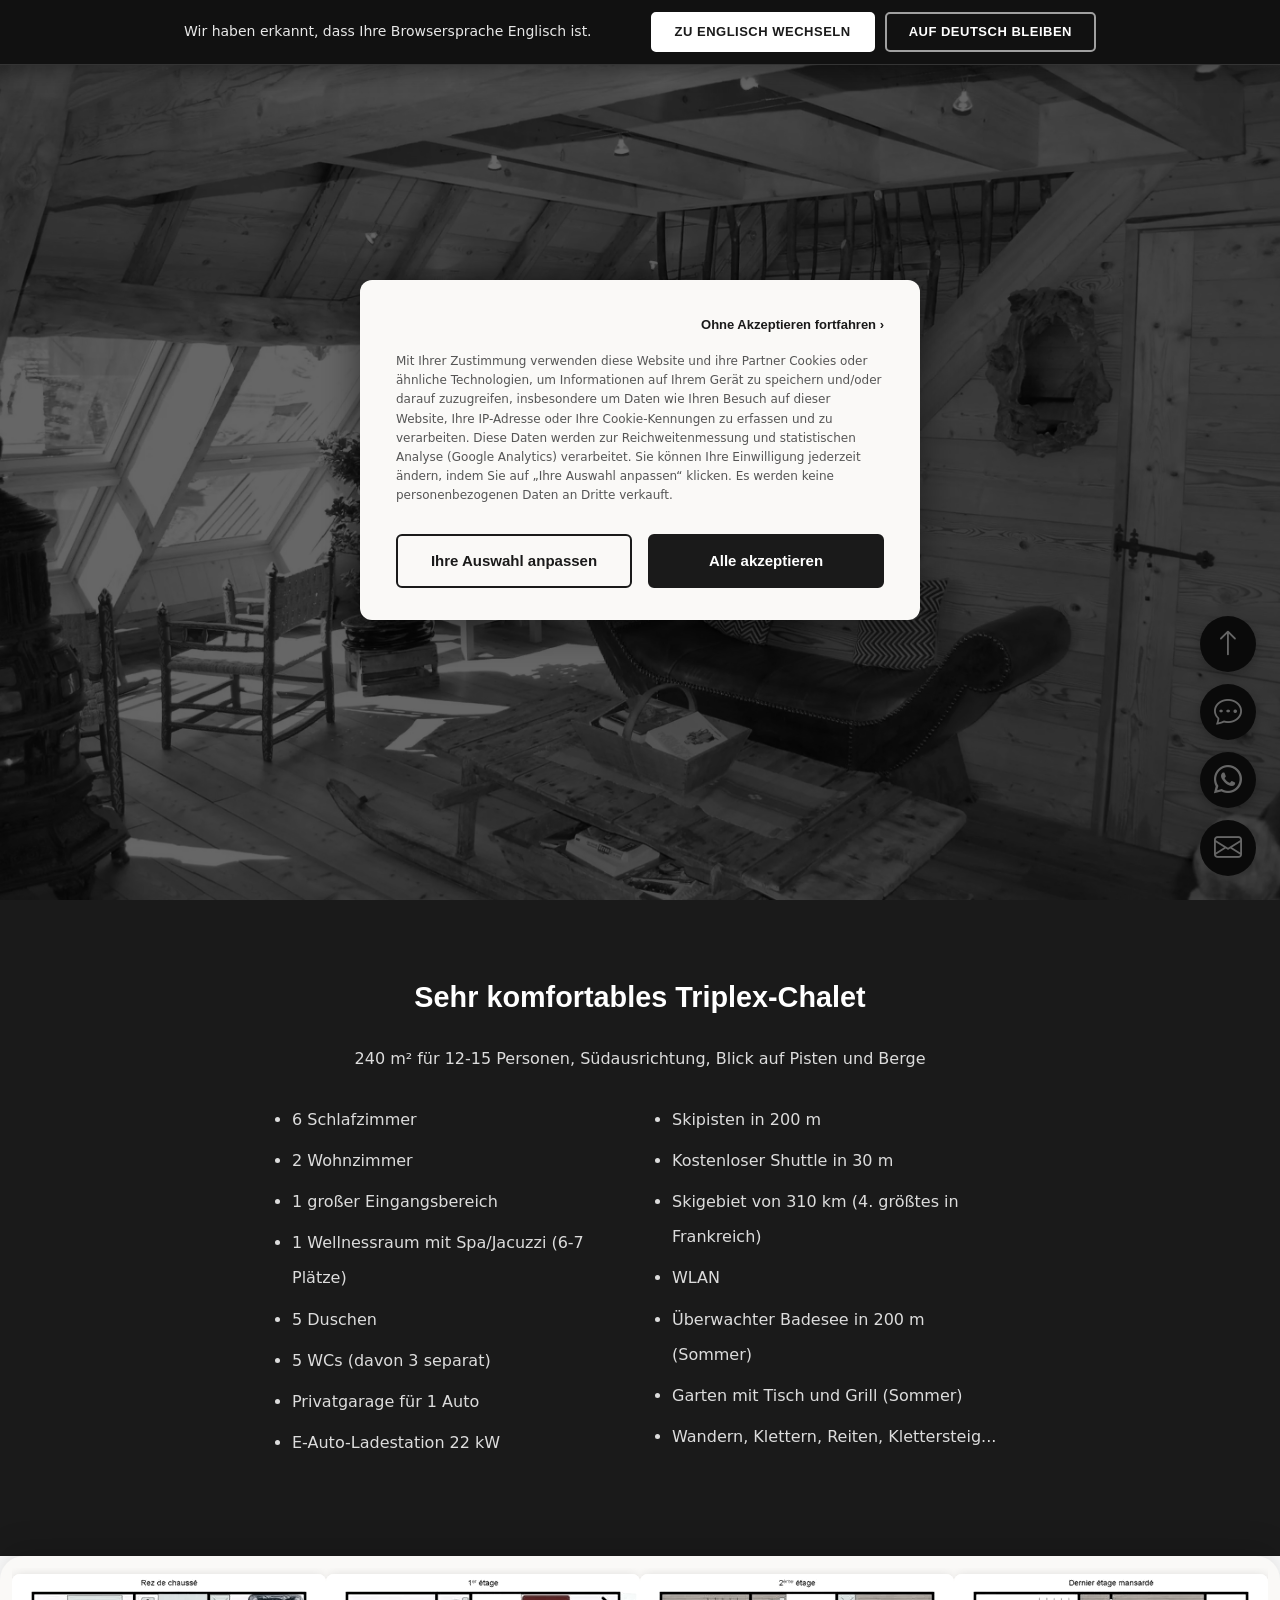
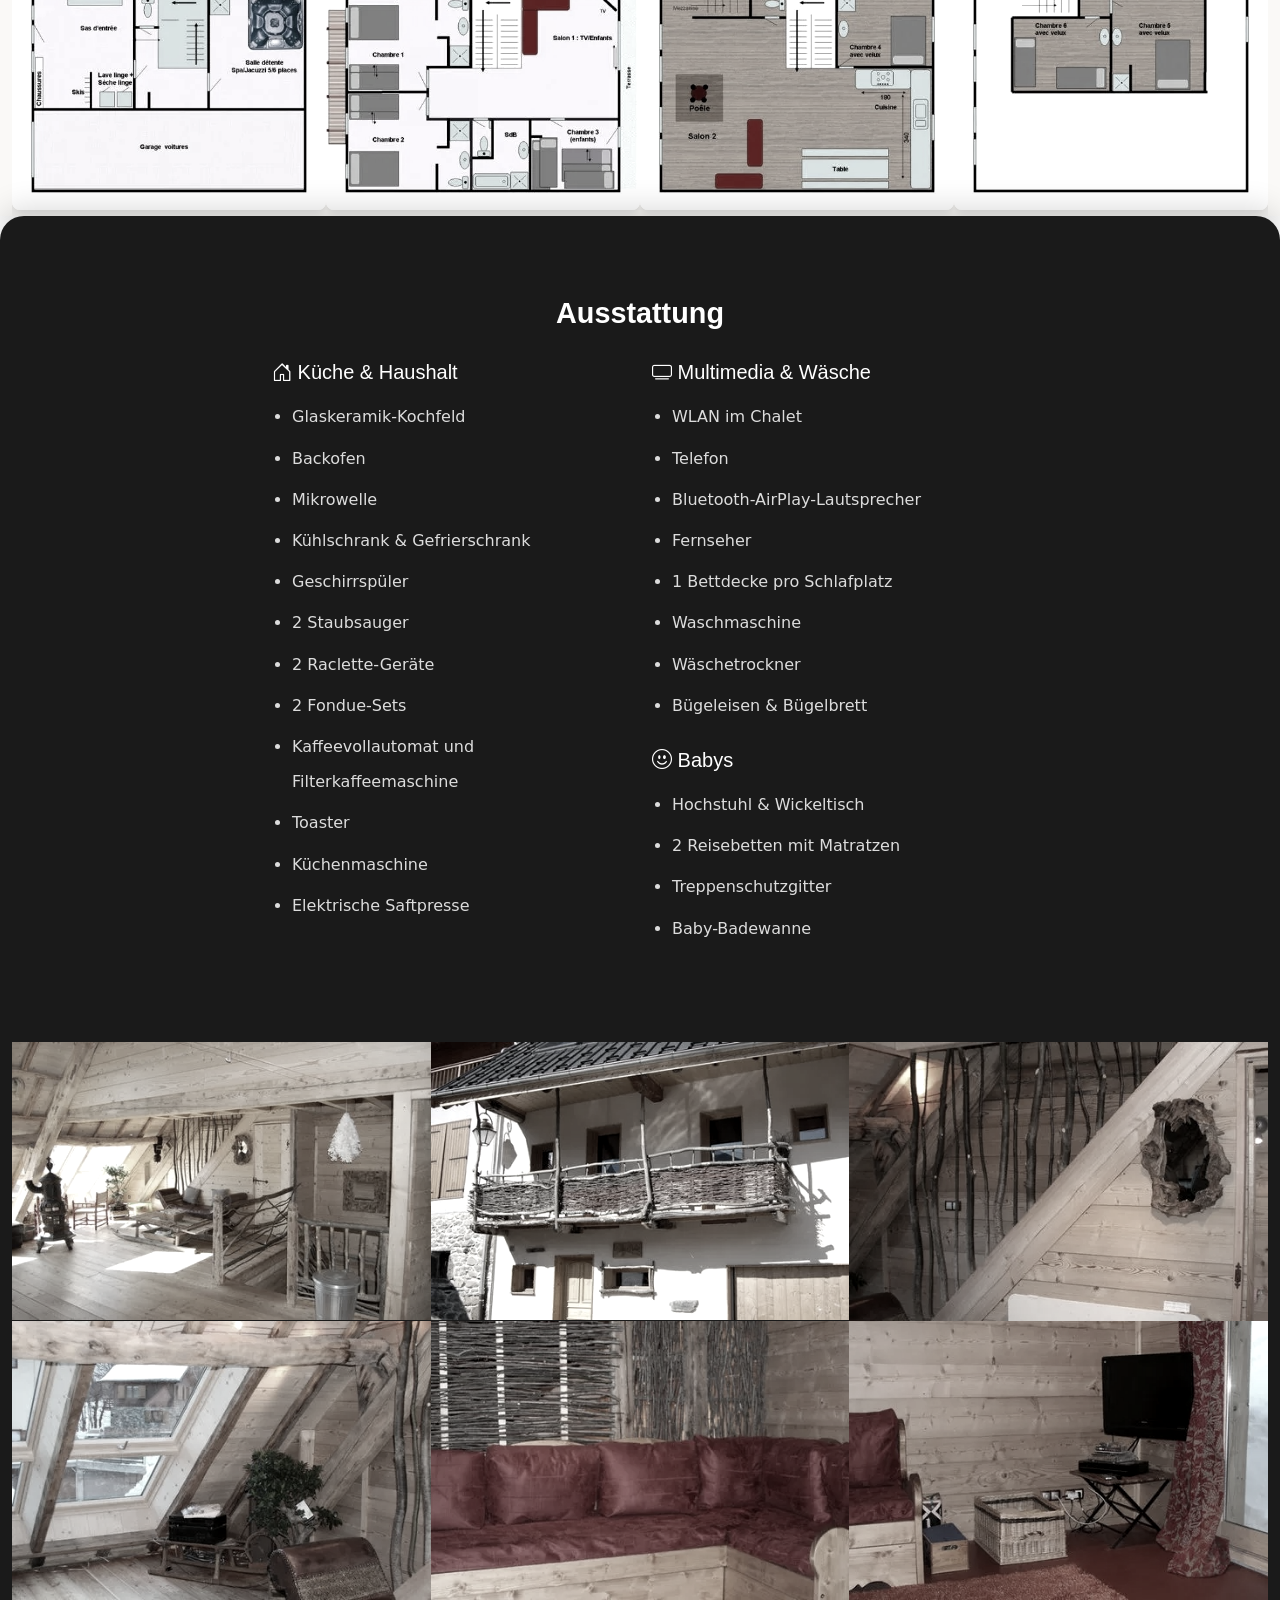
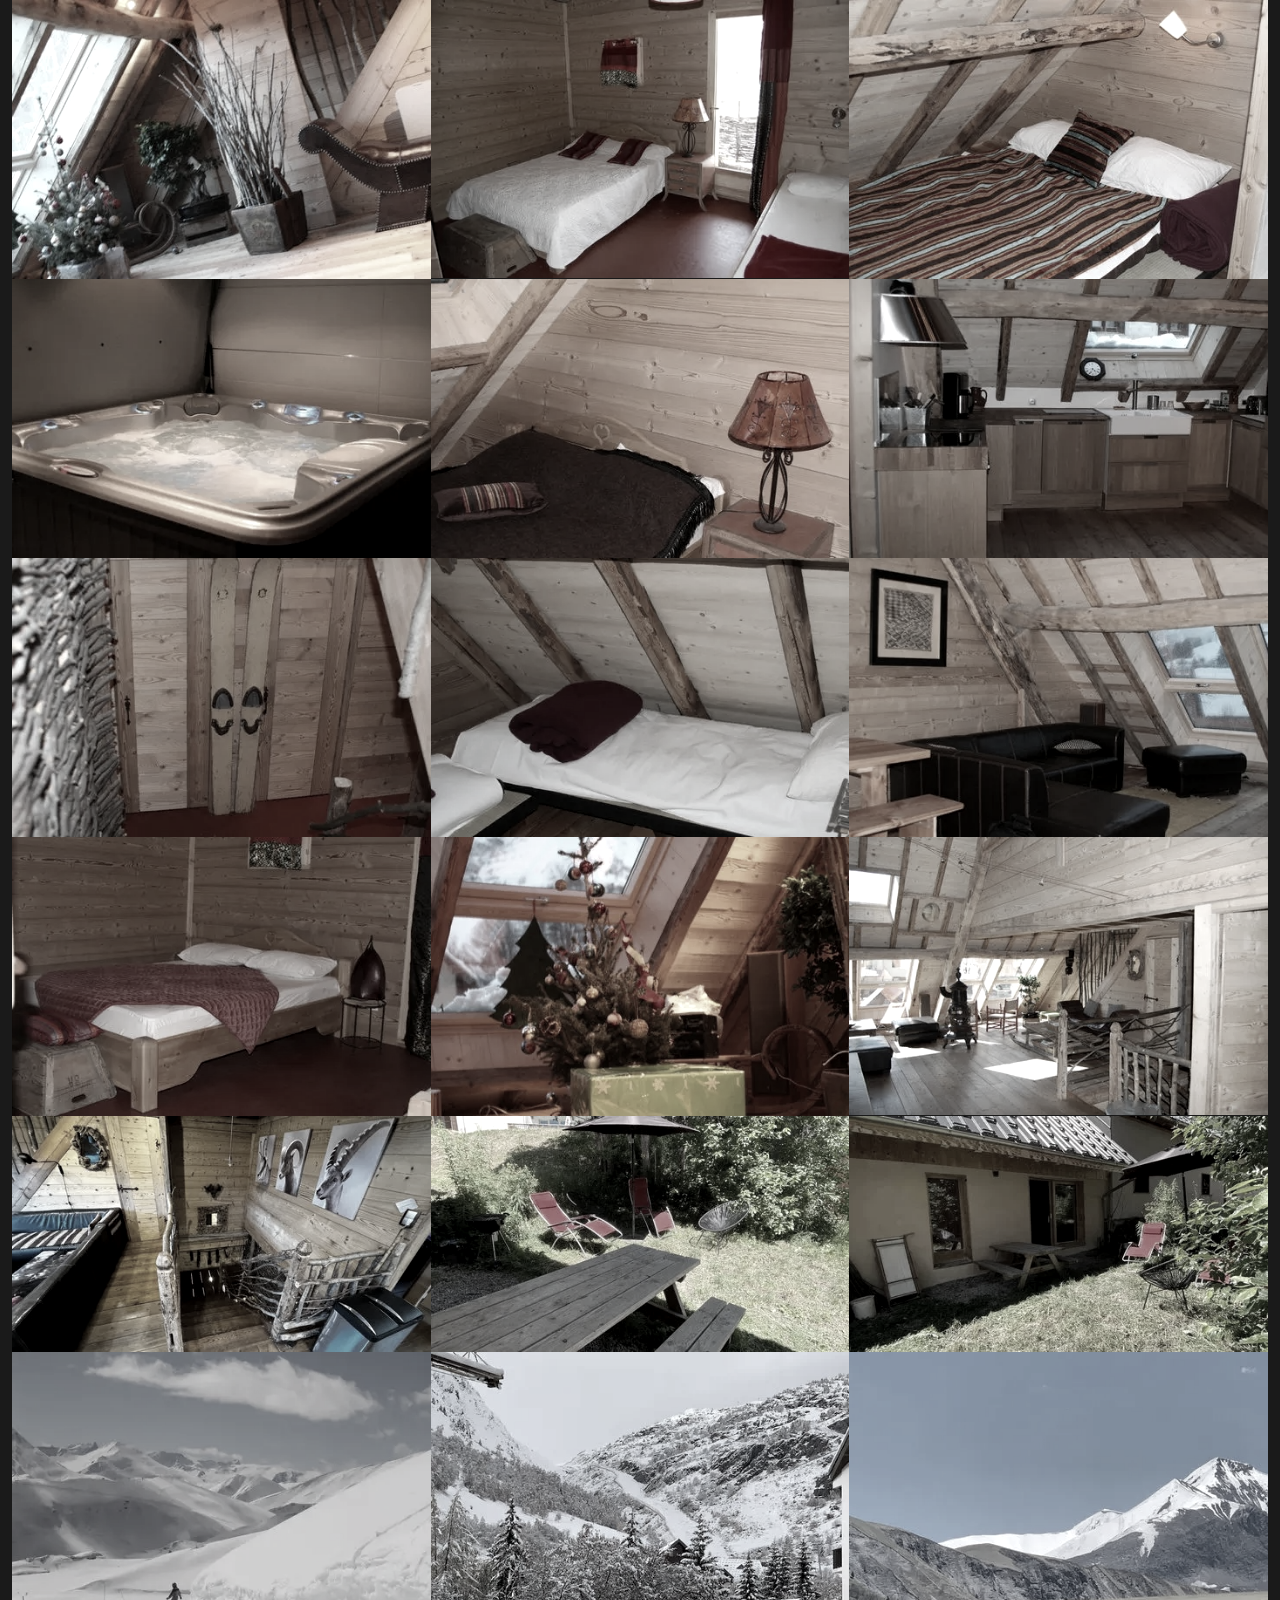
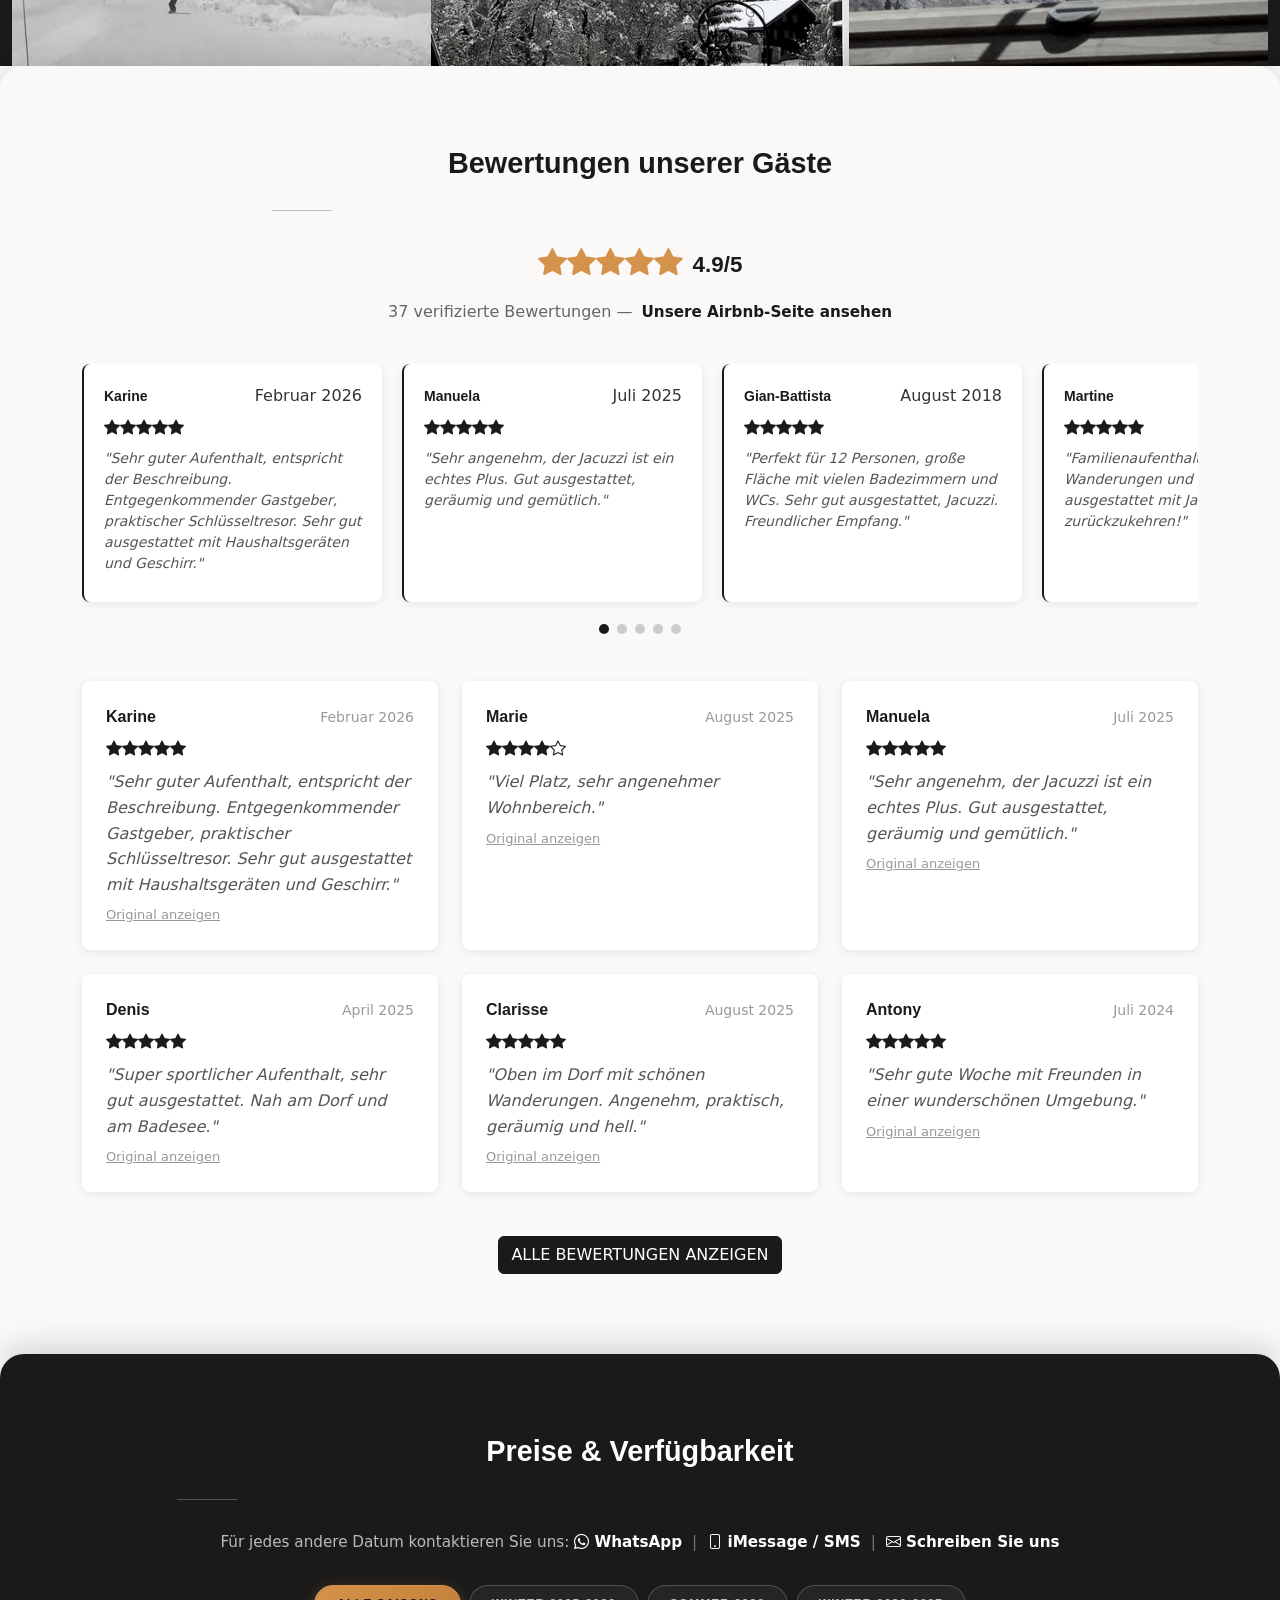
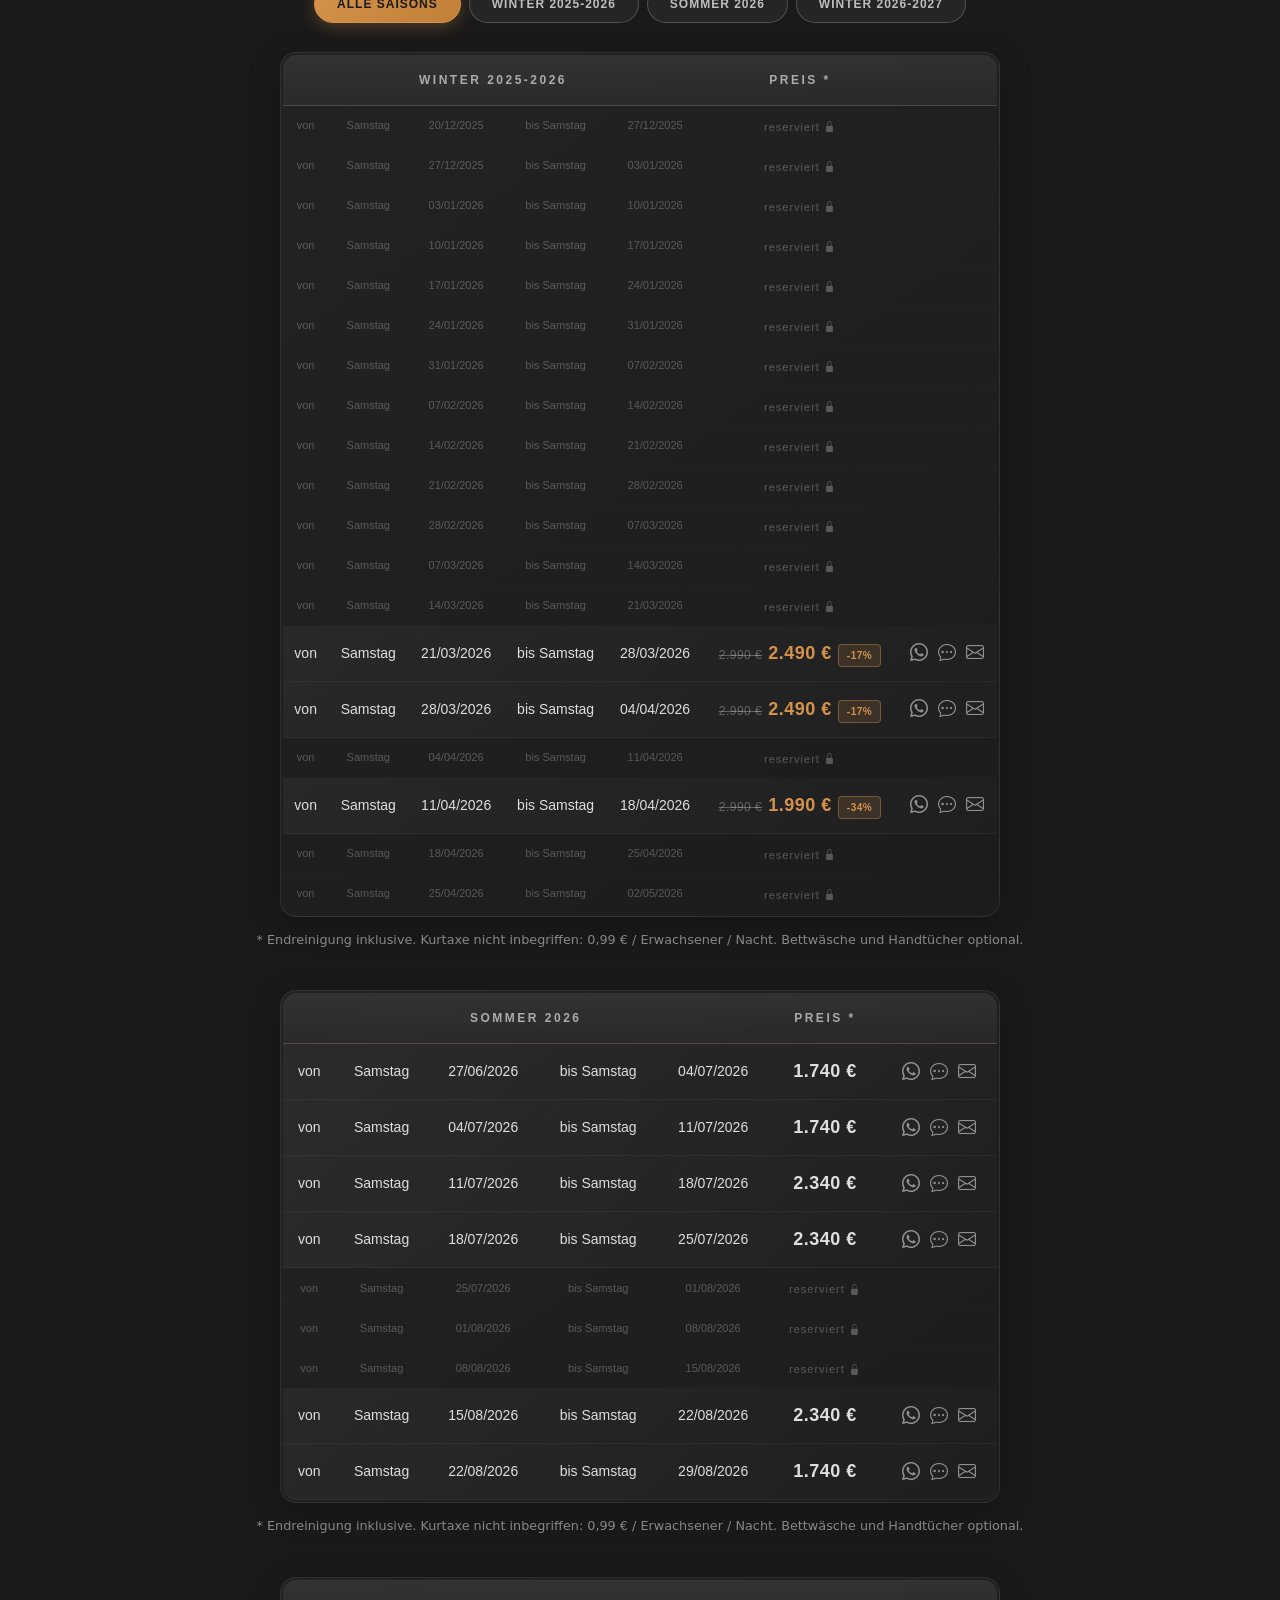
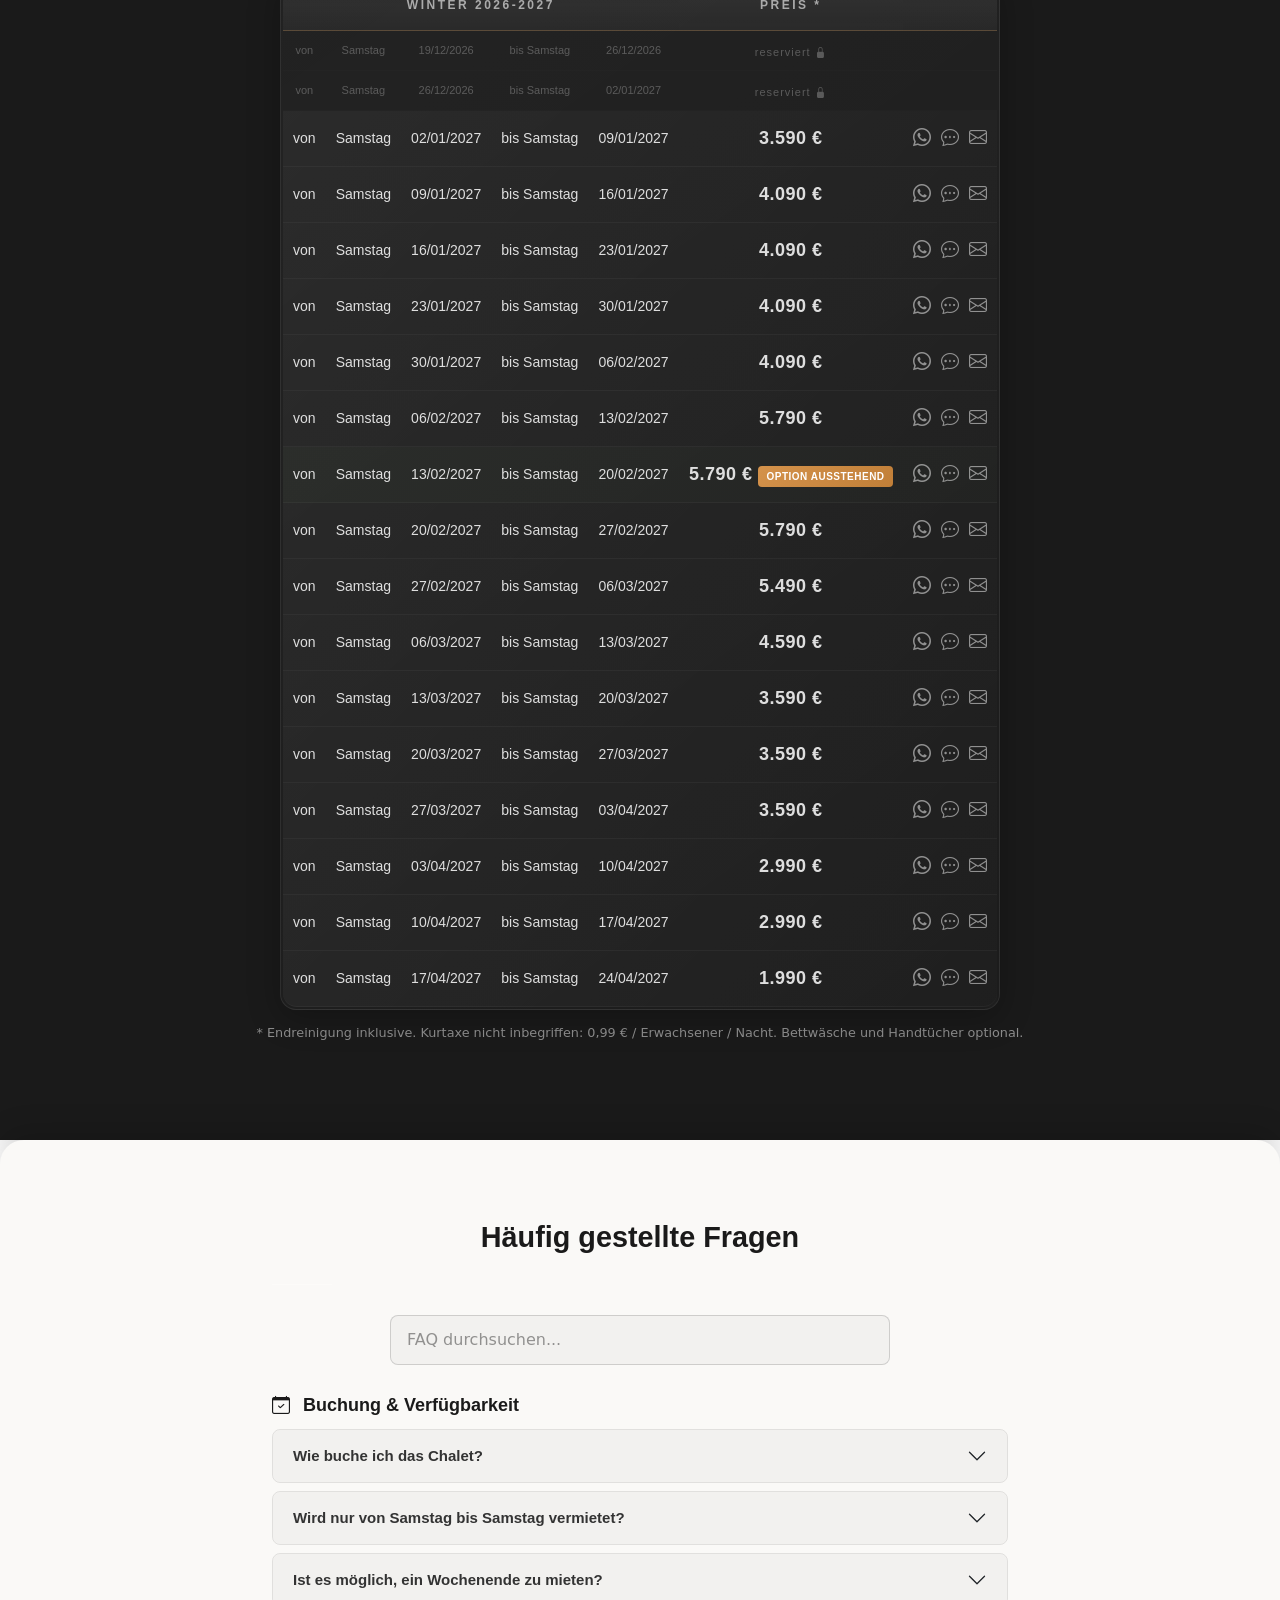
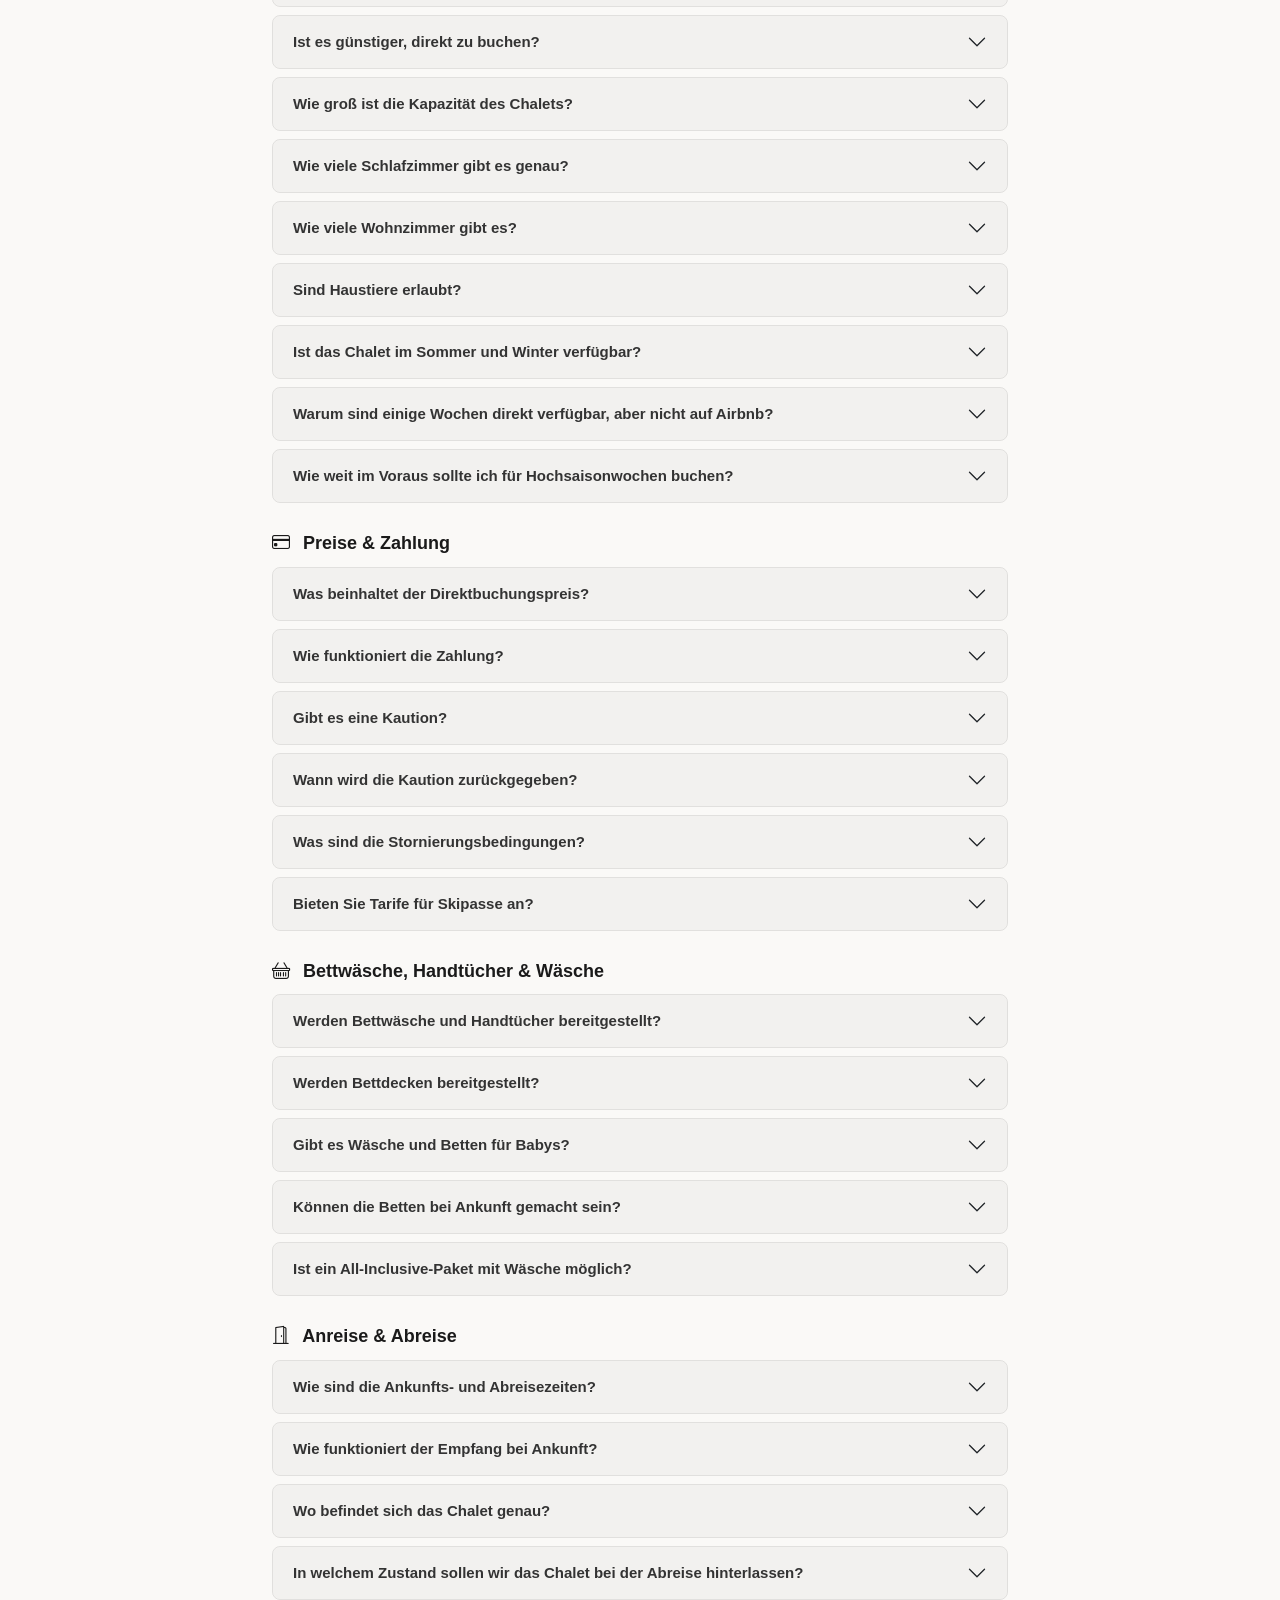
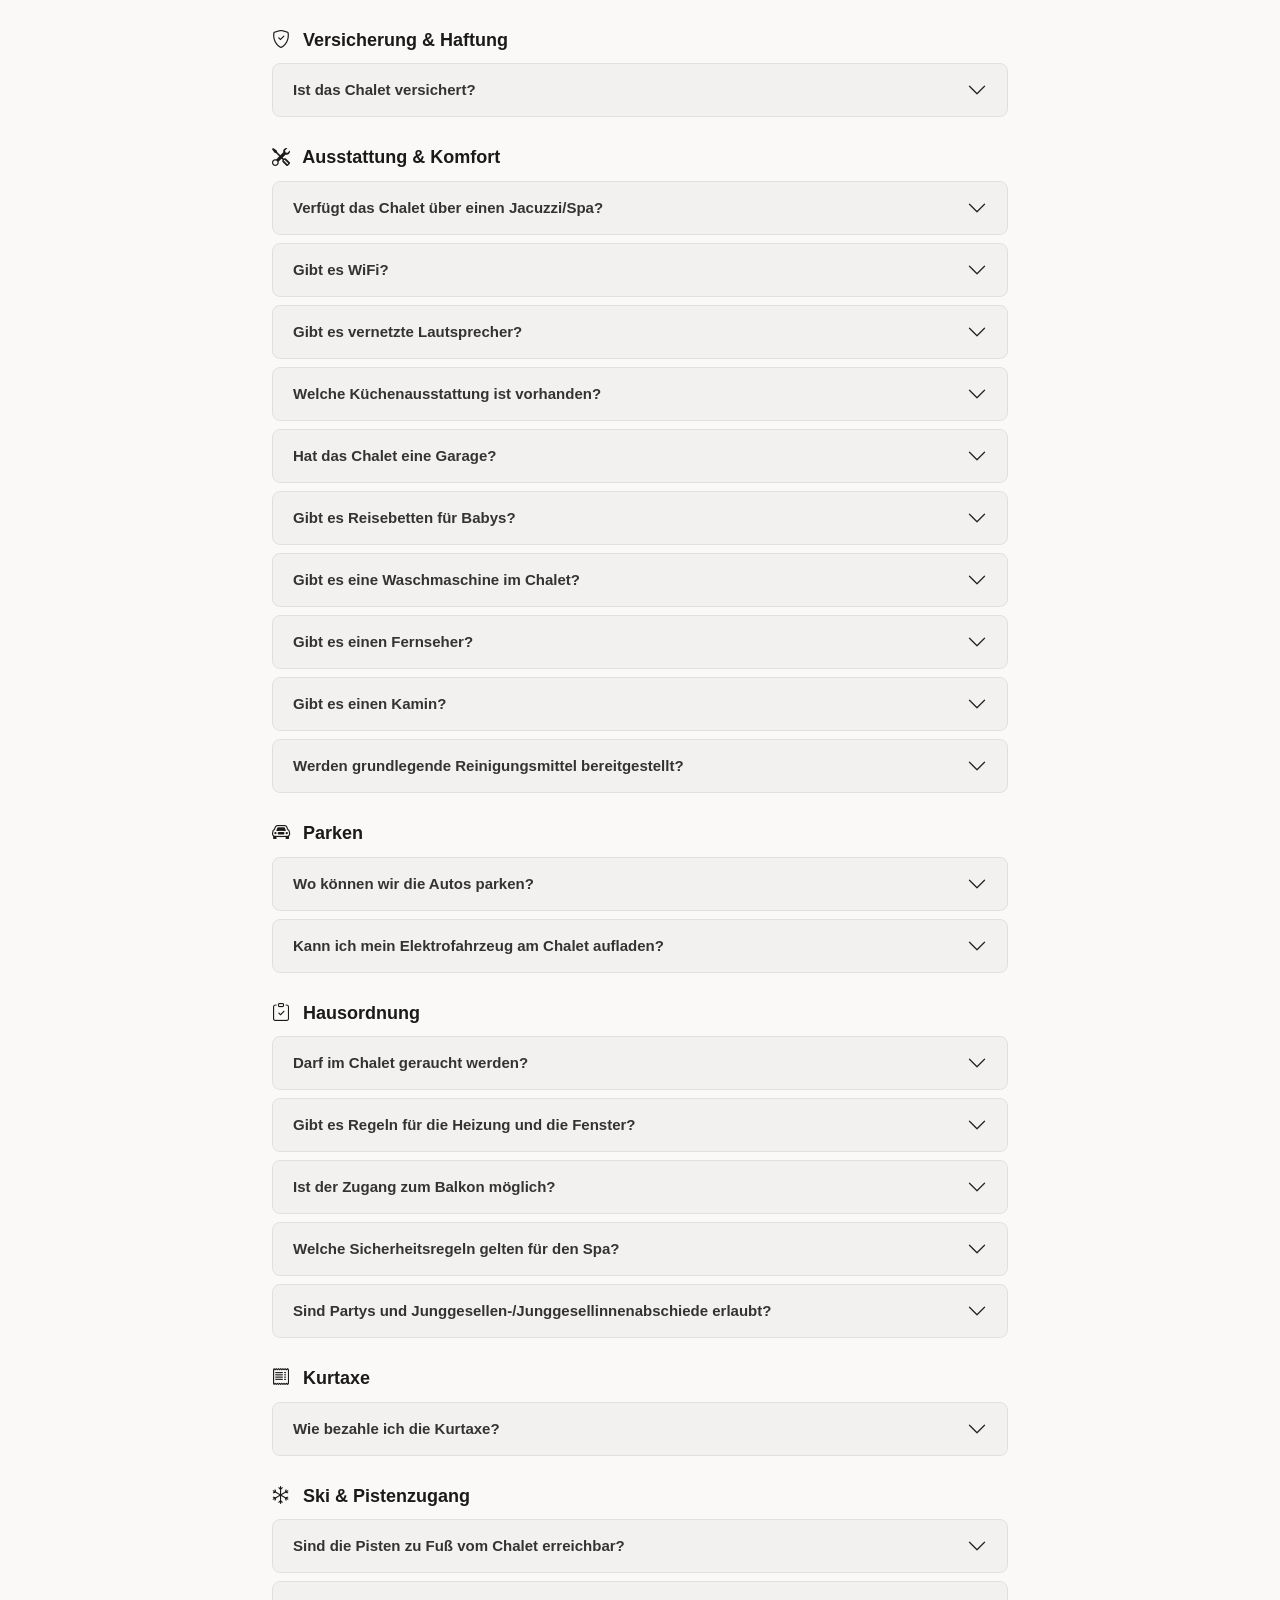
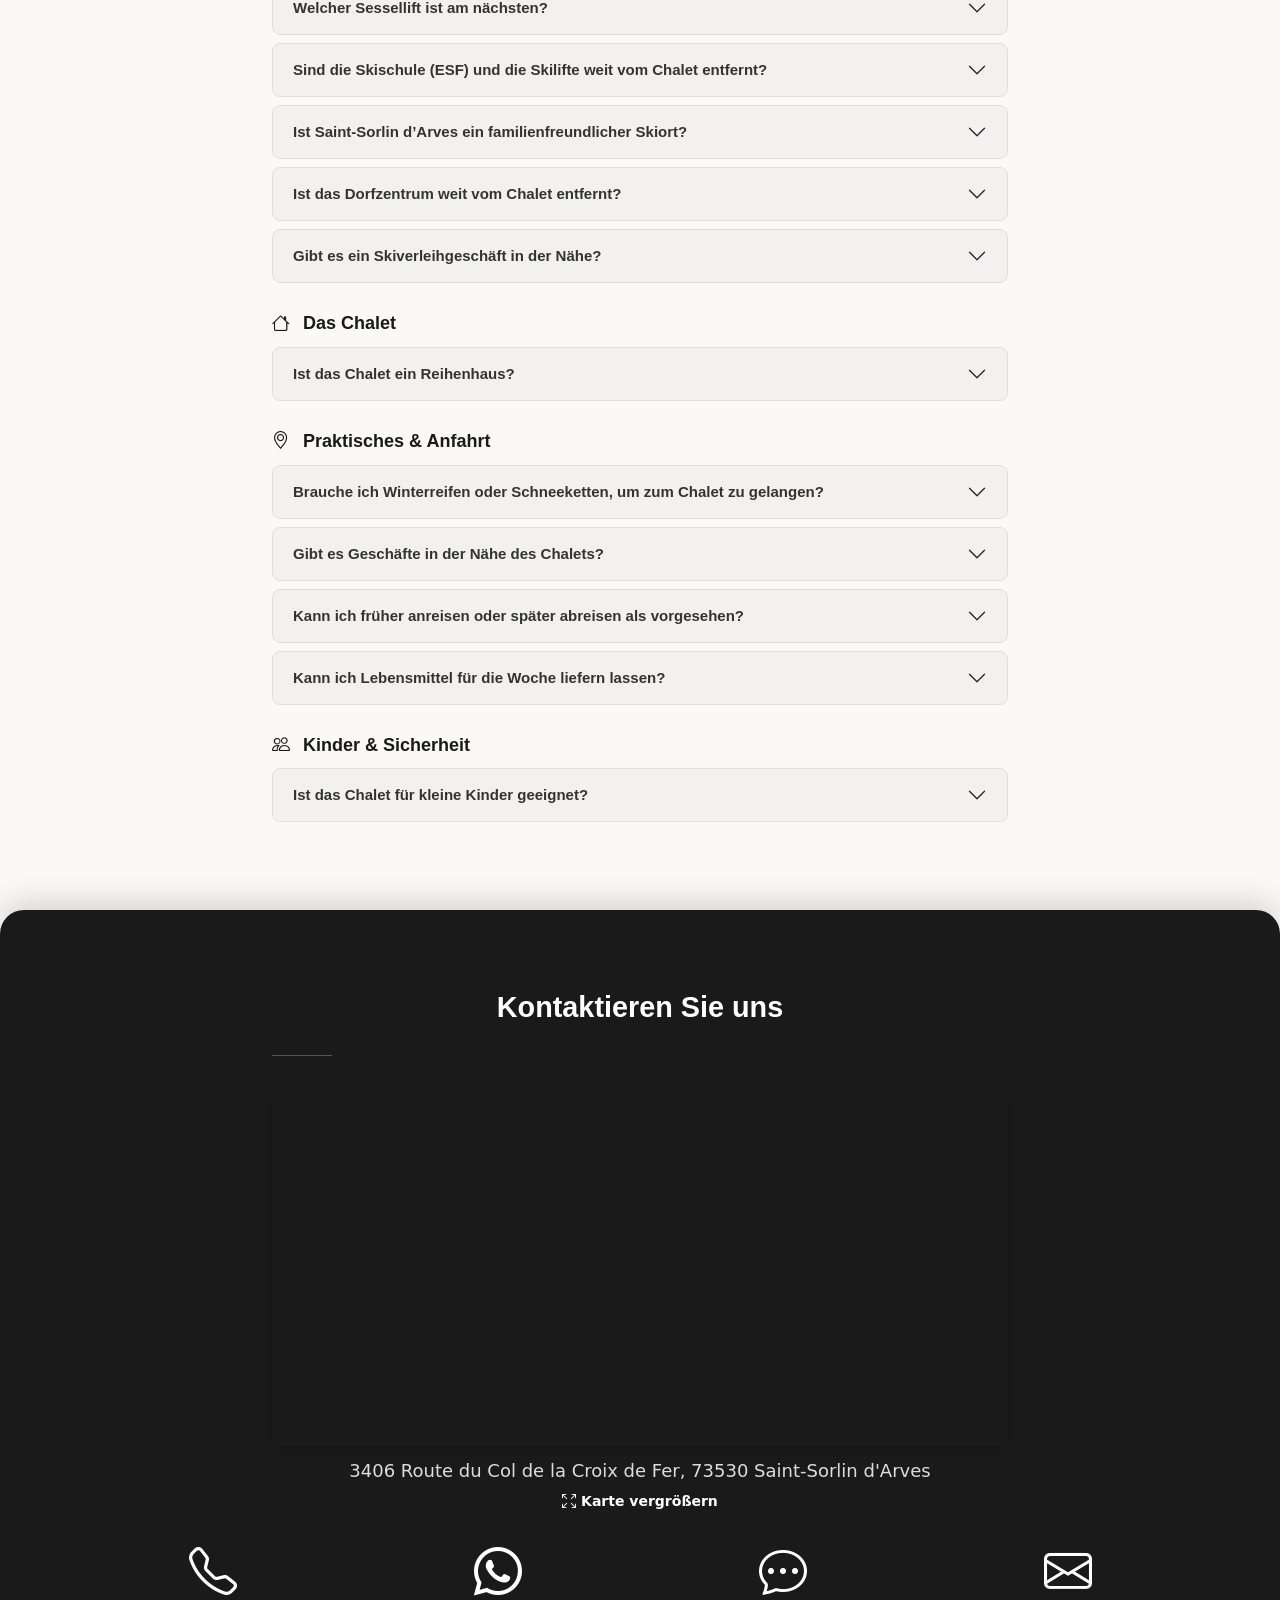
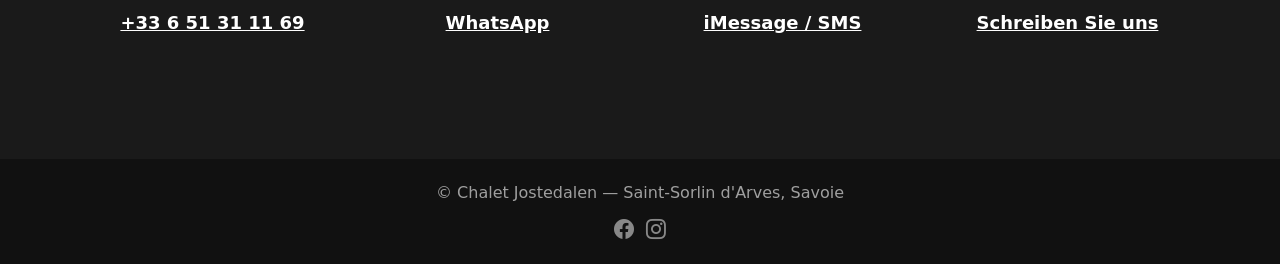
==== commit 95c5c4df: "Increase font weight on header text for better readability h3 subtitles 400→600, paragraph 300→500, " ====
--- a/de/index.html
+++ b/de/index.html
@@ -1,6 +1,6 @@
 <!DOCTYPE html><html lang="de"><head><meta charset="utf-8"><meta name="gtm-id" content="GTM-552T5L7T"><meta name="viewport" content="width=device-width, initial-scale=1"><meta name="theme-color" content="#1a1a1a"><meta name="referrer" content="strict-origin-when-cross-origin"><meta http-equiv="Content-Security-Policy" content="default-src 'self'; script-src 'self' https://cdn.jsdelivr.net https://www.googletagmanager.com; style-src 'self' 'unsafe-inline' https://cdn.jsdelivr.net https://fonts.googleapis.com; font-src https://cdn.jsdelivr.net https://fonts.gstatic.com; img-src 'self' data: https://www.googletagmanager.com https://www.google-analytics.com; frame-src https://www.openstreetmap.org https://www.googletagmanager.com; connect-src 'self' https://www.google-analytics.com https://analytics.google.com https://www.googletagmanager.com; object-src 'none'; base-uri 'self'; form-action 'self'"><!-- LCP image preload (must be early, before inline CSS and JSON-LD) --><link rel="preload" as="image" fetchpriority="high"
           imagesrcset="/img/head-768.webp 768w, /img/head-1200.webp 1200w, /img/head.webp 3008w"
-          imagesizes="100vw"><!-- Favicon --><link rel="icon" href="data:image/svg+xml,<svg xmlns='http://www.w3.org/2000/svg' viewBox='0 0 100 100'><text y='.9em' font-size='90'>🏔️</text></svg>"><link rel="manifest" href="/manifest.json"><link rel="apple-touch-icon" href="/img/icon-192.png"><meta name="description" content="Vermietung Chalet Jostedalen zum Skifahren und Wandern in Saint-Sorlin d'Arves (Savoie, Französische Alpen) - 240m², 6 Schlafzimmer, Jacuzzi, Skigebiet Les Sybelles"><meta name="author" content=""><title>Chalet Jostedalen Vermietung - Saint-Sorlin d'Arves</title><!-- Canonical URL --><link rel="canonical" href="https://www.location-chalet-jostedalen.com/de/"><!-- Hreflang --><link rel="alternate" hreflang="fr" href="https://www.location-chalet-jostedalen.com/"><link rel="alternate" hreflang="en" href="https://www.location-chalet-jostedalen.com/en/"><link rel="alternate" hreflang="nl" href="https://www.location-chalet-jostedalen.com/nl/"><link rel="alternate" hreflang="de" href="https://www.location-chalet-jostedalen.com/de/"><link rel="alternate" hreflang="it" href="https://www.location-chalet-jostedalen.com/it/"><link rel="alternate" hreflang="x-default" href="https://www.location-chalet-jostedalen.com/"><!-- Open Graph --><meta property="og:type" content="website"><meta property="og:title" content="Chalet Jostedalen - Vermietung in Saint-Sorlin d'Arves"><meta property="og:description" content="Triplex-Chalet 240m², 6 Schlafzimmer, Jacuzzi, 8-15 Personen. Direkt an der Piste, Skigebiet Les Sybelles (310 km). Saint-Sorlin d'Arves, Savoie."><meta property="og:url" content="https://www.location-chalet-jostedalen.com/de/"><meta property="og:image" content="https://www.location-chalet-jostedalen.com/img/chalet/s001.webp"><meta property="og:image:width" content="640"><meta property="og:image:height" content="426"><meta property="og:locale" content="de_DE"><meta property="og:site_name" content="Chalet Jostedalen"><!-- Twitter Card --><meta name="twitter:card" content="summary_large_image"><meta name="twitter:title" content="Chalet Jostedalen - Vermietung in Saint-Sorlin d'Arves"><meta name="twitter:description" content="Triplex-Chalet 240m², 6 Schlafzimmer, Jacuzzi, 8-15 Personen. Skigebiet Les Sybelles, Savoie."><meta name="twitter:image" content="https://www.location-chalet-jostedalen.com/img/chalet/s001.webp"><meta name="twitter:image:alt" content="Chalet Jostedalen Vermietung - Saint-Sorlin d'Arves"><!-- Geo tags --><meta name="geo.region" content="FR-73"><meta name="geo.placename" content="Saint-Sorlin d'Arves"><meta name="geo.position" content="45.2221;6.2224"><meta name="ICBM" content="45.2221, 6.2224"><!-- LLMs --><link rel="alternate" type="text/markdown" href="/de/llms.txt" title="LLM-friendly site summary"><!-- Critical inline CSS (Bootstrap subset + creative) --><style>*,::after,::before{box-sizing:border-box}body{margin:0;font-family:system-ui,-apple-system,"Segoe UI",Roboto,"Helvetica Neue",Arial,sans-serif;font-size:1rem;font-weight:400;line-height:1.5;color:#212529;background-color:#fff;-webkit-text-size-adjust:100%}h1,h2,h3{margin-top:0;margin-bottom:.5rem;font-weight:500;line-height:1.2}h1{font-size:calc(1.375rem + 1.5vw)}h3{font-size:calc(1.3rem + .6vw)}hr{margin:1rem 0;color:inherit;border:0;border-top:1px solid;opacity:.25}p{margin-top:0;margin-bottom:1rem}a{text-decoration:underline}img{vertical-align:middle}.container-fluid{width:100%;padding-right:.75rem;padding-left:.75rem;margin-right:auto;margin-left:auto}.btn{display:inline-block;padding:.375rem .75rem;font-size:1rem;font-weight:400;line-height:1.5;text-align:center;text-decoration:none;vertical-align:middle;cursor:pointer;border:1px solid transparent;border-radius:.375rem;background-color:transparent;transition:color .15s ease-in-out,background-color .15s ease-in-out}.collapse:not(.show){display:none}.navbar{position:relative;display:flex;flex-wrap:wrap;align-items:center;justify-content:space-between;padding:.5rem 0}.navbar>.container-fluid{display:flex;flex-wrap:inherit;align-items:center;justify-content:space-between}.navbar-brand{padding-top:.3125rem;padding-bottom:.3125rem;margin-right:1rem;font-size:1.25rem;text-decoration:none;white-space:nowrap}.navbar-toggler{padding:.25rem .75rem;font-size:1.25rem;line-height:1;background-color:transparent;border:1px solid transparent;border-radius:.375rem}.navbar-toggler-icon{display:inline-block;width:1.5em;height:1.5em;vertical-align:middle;background-repeat:no-repeat;background-position:center;background-size:100%}.navbar-dark{--bs-navbar-color:rgba(255,255,255,.55);--bs-navbar-hover-color:rgba(255,255,255,.75);--bs-navbar-brand-color:#fff;--bs-navbar-toggler-border-color:rgba(255,255,255,.1);--bs-navbar-toggler-icon-bg:url("data:image/svg+xml,%3csvg xmlns='http://www.w3.org/2000/svg' viewBox='0 0 30 30'%3e%3cpath stroke='rgba%28255, 255, 255, 0.55%29' stroke-linecap='round' stroke-miterlimit='10' stroke-width='2' d='M4 7h22M4 15h22M4 23h22'/%3e%3c/svg%3e")}.navbar-dark .navbar-brand{color:var(--bs-navbar-brand-color)}.navbar-dark .navbar-toggler{color:var(--bs-navbar-color);border-color:var(--bs-navbar-toggler-border-color)}.navbar-dark .navbar-toggler-icon{background-image:var(--bs-navbar-toggler-icon-bg)}img{max-width:100%;height:auto}.fixed-top{position:fixed;top:0;right:0;left:0;z-index:1030}.ms-auto{margin-left:auto!important}.skip-link{position:absolute;top:-100px;left:0;background:#1a1a1a;color:#fff;padding:8px 16px;z-index:10000;font-size:14px;transition:top 0.2s}.skip-link:focus{top:0;color:#fff}html,body{height:100%;width:100%;margin:0}body{font-family:'Merriweather','Helvetica Neue',Arial,sans-serif;font-size:16px;color:#333}hr{border-color:rgba(255,255,255,0.4);border-width:1px;max-width:60px;opacity:1}a{transition:all 0.35s;color:#1a1a1a}a:hover,a:focus{color:#444;text-decoration:none}h1,h2,h3,h4,h5,h6{font-family:'Open Sans','Helvetica Neue',Arial,sans-serif}p{font-size:16px;line-height:1.7;margin-bottom:20px}.bg-primary.bg-primary{background-color:#FAF9F7!important;color:#333}.bg-primary-darken{background-color:#1a1a1a;color:#fff}.bg-dark.bg-dark{background-color:#111111!important;color:#fff}.text-faded{color:rgba(255,255,255,0.85)}section{padding:80px 0}aside{padding:50px 0}.no-padding{padding:0}main#main>section{position:sticky;top:0}main#main>section:nth-child(1){z-index:1}main#main>section:nth-child(2){z-index:2}main#main>section:nth-child(3){z-index:3}main#main>section:nth-child(4){z-index:4}main#main>section:nth-child(5){z-index:5}main#main>section:nth-child(6){z-index:6}main#main>section:nth-child(7){z-index:7}main#main>section:nth-child(8){z-index:8}footer.bg-dark{position:sticky;top:0;z-index:9}#plan,#equipement,#avis,#faq,#tarifs,#contact{border-radius:24px 24px 0 0;box-shadow:0 -8px 30px rgba(0,0,0,0.15)}#plan{padding-top:12px}@media (max-width:575.98px){#plan,#equipement,#avis,#faq,#tarifs,#contact{border-radius:16px 16px 0 0}#plan{padding-top:8px}}#mainNav{font-family:'Open Sans','Helvetica Neue',Arial,sans-serif;transition:all 0.35s;background-color:transparent;border-bottom:1px solid rgba(255,255,255,0.3)}#mainNav .navbar-brand{color:#fff;font-weight:700;text-transform:uppercase;font-size:16px;transition:all 0.35s}#mainNav .navbar-brand:hover,#mainNav .navbar-brand:focus{color:rgba(255,255,255,0.6)}#mainNav .nav-link{text-transform:uppercase;font-weight:700;font-size:13px;color:rgba(255,255,255,0.85);padding:0.5rem 1rem}#mainNav .nav-link:hover,#mainNav .nav-link:focus{color:#fff}#mainNav .nav-link.active{color:#fff!important}#mainNav.navbar-scrolled{background-color:#1a1a1a;border-bottom:1px solid rgba(255,255,255,0.08);box-shadow:0 2px 10px rgba(0,0,0,0.3)}#mainNav.navbar-scrolled .navbar-brand{color:#fff;font-size:14px}#mainNav.navbar-scrolled .navbar-brand:hover,#mainNav.navbar-scrolled .navbar-brand:focus{color:rgba(255,255,255,0.6)}#mainNav.navbar-scrolled .nav-link{color:rgba(255,255,255,0.85)}#mainNav.navbar-scrolled .nav-link:hover,#mainNav.navbar-scrolled .nav-link:focus{color:#fff}#mainNav.navbar-scrolled .nav-link.active{color:#fff!important}@media (max-width:991.98px){#mainNav{background-color:#1a1a1a;border-bottom:none}#mainNav .navbar-brand{color:#fff}#mainNav .nav-link{color:rgba(255,255,255,0.85);padding:0.75rem 1rem}#mainNav .nav-link:hover{color:#fff}}header{position:relative;width:100%;min-height:auto;overflow:hidden;text-align:center;color:#ffffff}.header-bg{position:absolute;top:0;left:0;width:100%;height:100%;object-fit:cover;object-position:center;filter:grayscale(100%);transition:filter 2.5s ease-in-out}.header-bg.revealed{filter:grayscale(0%)}header::before{content:'';position:absolute;top:0;left:0;right:0;bottom:0;background:linear-gradient(180deg,rgba(20,20,20,0.15) 0%,rgba(20,20,20,0.3) 100%)}header .header-content{position:relative;text-align:center;padding:120px 15px 100px;width:100%;z-index:1}header .header-content .header-content-inner h1{font-weight:700;text-transform:uppercase;margin-top:0;margin-bottom:0;font-size:1.8rem;letter-spacing:1px;text-shadow:0 2px 10px rgba(0,0,0,0.5),0 1px 3px rgba(0,0,0,0.3)}header .header-content .header-content-inner h3{font-weight:400;font-size:1.2rem;color:rgba(255,255,255,0.95);margin-bottom:5px;text-shadow:0 2px 8px rgba(0,0,0,0.5),0 1px 3px rgba(0,0,0,0.3)}header .header-content .header-content-inner hr{margin:25px auto;border-color:#fff}header .header-content .header-content-inner p{font-weight:300;color:rgba(255,255,255,0.8);font-size:16px;margin-bottom:50px}@media (min-width:768px){header{min-height:100vh}header .header-content{position:absolute;top:50%;transform:translateY(-50%);padding:0 50px}header .header-content .header-content-inner{max-width:900px;margin-left:auto;margin-right:auto}header .header-content .header-content-inner h1{font-size:2.6rem}header .header-content .header-content-inner h3{font-size:1.4rem}header .header-content .header-content-inner p{font-size:18px;max-width:80%;margin-left:auto;margin-right:auto}}.section-heading{margin-top:0;margin-bottom:30px;font-size:1.8rem;font-weight:700;color:#fff}.bg-primary-darken ul{font-size:16px;font-weight:300;line-height:2.2;padding-left:20px}.bg-primary-darken ul li{margin-bottom:6px}.portfolio-box{position:relative;display:block;max-width:650px;margin:0 auto;overflow:hidden}.portfolio-box img{width:100%;height:auto;transition:transform 0.4s ease,filter 0.4s ease}.portfolio-box:hover img{transform:scale(1.05)}#photo .portfolio-box img{filter:grayscale(80%) contrast(1.1);transition:filter 1.5s ease-in-out,transform 0.4s}#photo .portfolio-box:hover img{filter:grayscale(0%) contrast(1)}.portfolio-box .portfolio-box-caption{color:white;opacity:0;display:block;background:rgba(26,26,26,0.85);position:absolute;bottom:0;text-align:center;width:100%;height:100%;transition:all 0.35s}.portfolio-box .portfolio-box-caption .portfolio-box-caption-content{width:100%;text-align:center;position:absolute;top:50%;transform:translateY(-50%)}.portfolio-box .portfolio-box-caption .portfolio-box-caption-content .project-category,.portfolio-box .portfolio-box-caption .portfolio-box-caption-content .project-name{font-family:'Open Sans','Helvetica Neue',Arial,sans-serif;padding:0 15px}.portfolio-box .portfolio-box-caption .portfolio-box-caption-content .project-category{text-transform:uppercase;font-weight:600;font-size:14px}.portfolio-box .portfolio-box-caption .portfolio-box-caption-content .project-name{font-size:18px}.portfolio-box:hover .portfolio-box-caption{opacity:1}#contact{text-align:center}#contact i{color:#fff;margin-bottom:15px}#contact p{font-size:18px;color:rgba(255,255,255,0.85)}#contact a{color:#fff;font-weight:600}#contact a:hover{color:rgba(255,255,255,0.6)}.text-primary.text-primary{color:#1a1a1a!important}.btn-default{color:#1a1a1a;background-color:#fff;border-color:#fff;transition:all 0.35s}.btn-default:hover,.btn-default:focus{color:#1a1a1a;background-color:#f2f2f2;border-color:#ededed}.btn.btn-primary{color:#fff;background-color:#1a1a1a;border-color:#1a1a1a;transition:all 0.35s}.btn.btn-primary:hover,.btn.btn-primary:focus{color:#fff;background-color:#444;border-color:#444}.btn{font-family:'Open Sans','Helvetica Neue',Arial,sans-serif;border:none;border-radius:300px;font-weight:700;text-transform:uppercase}.btn-xl{padding:15px 30px}.animate-on-scroll{opacity:0;transform:translateY(20px);transition:opacity 0.6s ease-out,transform 0.6s ease-out}.animate-on-scroll.animated{opacity:1;transform:translateY(0)}.fa-3x{font-size:3em}.floating-buttons{position:fixed;bottom:24px;right:24px;display:flex;flex-direction:column;gap:12px;z-index:1000}.backtotop-float,.whatsapp-float,.imessage-float,.email-float{width:56px;height:56px;border-radius:50%;display:flex;align-items:center;justify-content:center;font-size:28px;color:#fff;box-shadow:0 4px 12px rgba(0,0,0,0.25);transition:transform 0.3s,box-shadow 0.3s;text-decoration:none}.backtotop-float{background-color:#1a1a1a;opacity:0;pointer-events:none;transition:opacity 0.3s,transform 0.3s,box-shadow 0.3s}.backtotop-float.visible{opacity:1;pointer-events:auto}.whatsapp-float{background-color:#1a1a1a;color:#fff}.imessage-float{background-color:#1a1a1a;color:#fff}.email-float{background-color:#1a1a1a;color:#fff}.backtotop-float:hover,.whatsapp-float:hover,.imessage-float:hover,.email-float:hover{transform:scale(1.1);box-shadow:0 6px 18px rgba(0,0,0,0.3);color:#fff}#langSwitcher .dropdown-toggle{display:flex;align-items:center;gap:6px}#langSwitcher .dropdown-toggle::after{margin-left:4px}#langSwitcher .dropdown-menu{min-width:140px;background-color:#fff;border:1px solid rgba(0,0,0,0.1);border-radius:6px;box-shadow:0 4px 12px rgba(0,0,0,0.1);padding:4px 0}#langSwitcher .dropdown-item{font-family:'Open Sans','Helvetica Neue',Arial,sans-serif;font-size:14px;font-weight:600;color:#1a1a1a;padding:8px 16px;transition:all 0.2s}#langSwitcher .dropdown-item:hover,#langSwitcher .dropdown-item:focus{background-color:#FAF9F7;color:#1a1a1a}#langSwitcher .dropdown-item.active{background-color:#1a1a1a;color:#fff}@media (max-width:991.98px){#langSwitcher .dropdown-menu{background-color:#1a1a1a;border:none;box-shadow:none}#langSwitcher .dropdown-item{color:rgba(255,255,255,0.85)}#langSwitcher .dropdown-item:hover,#langSwitcher .dropdown-item:focus{background-color:rgba(255,255,255,0.1);color:#fff}#langSwitcher .dropdown-item.active{background-color:rgba(255,255,255,0.15);color:#fff}}.lang-suggestion-banner{position:fixed;top:0;left:0;right:0;background-color:#111111;color:#fff;z-index:1300;box-shadow:0 4px 20px rgba(0,0,0,0.4);border-bottom:1px solid rgba(255,255,255,0.15)}.lang-suggestion-inner{max-width:960px;margin:0 auto;padding:12px 24px;display:flex;align-items:center;justify-content:space-between;gap:16px}.lang-suggestion-text{margin:0;font-size:14px;line-height:1.5;color:rgba(255,255,255,0.9)}.lang-suggestion-buttons{display:flex;gap:10px;flex-shrink:0}.btn-lang-switch{display:inline-block;background-color:#fff;color:#1a1a1a;border:2px solid #fff;padding:8px 22px;font-family:'Open Sans','Helvetica Neue',Arial,sans-serif;font-size:13px;font-weight:700;text-transform:uppercase;letter-spacing:0.5px;border-radius:5px;cursor:pointer;transition:background-color 0.3s;white-space:nowrap;text-decoration:none}.btn-lang-switch:hover{background-color:#e0e0e0;border-color:#e0e0e0;color:#1a1a1a}.btn-lang-stay{background-color:transparent;color:#fff;border:2px solid rgba(255,255,255,0.6);padding:8px 22px;font-family:'Open Sans','Helvetica Neue',Arial,sans-serif;font-size:13px;font-weight:700;text-transform:uppercase;letter-spacing:0.5px;border-radius:5px;cursor:pointer;transition:all 0.3s;white-space:nowrap}.btn-lang-stay:hover{border-color:#fff;color:#fff}@media (max-width:575.98px){.lang-suggestion-inner{flex-direction:column;text-align:center;padding:16px}.lang-suggestion-buttons{width:100%;justify-content:center}}.cookie-banner{position:fixed;top:0;left:0;right:0;bottom:0;background-color:rgba(0,0,0,0.6);z-index:1200;display:flex;align-items:center;justify-content:center}.cookie-banner-inner{background-color:#FAF9F7;max-width:560px;width:90%;padding:32px 36px;border-radius:12px;box-shadow:0 8px 40px rgba(0,0,0,0.5)}.cookie-banner-top{text-align:right;margin-bottom:16px}.btn-cookie-skip{background:none;border:none;color:#1a1a1a;font-family:'Open Sans','Helvetica Neue',Arial,sans-serif;font-size:13px;font-weight:700;cursor:pointer;padding:0;transition:color 0.2s}.btn-cookie-skip:hover{color:#666}.cookie-banner-text{margin:0 0 28px;font-size:12px;line-height:1.6;color:#555;text-align:left}.cookie-banner-buttons{display:flex;gap:16px}.cookie-config-title{font-family:'Open Sans','Helvetica Neue',Arial,sans-serif;font-size:18px;font-weight:700;color:#1a1a1a;margin:0 0 24px}.cookie-category{display:flex;align-items:center;justify-content:space-between;gap:16px;padding:16px 0;border-bottom:1px solid rgba(0,0,0,0.1)}.cookie-category:first-of-type{border-top:1px solid rgba(0,0,0,0.1)}.cookie-category-info{flex:1}.cookie-category-info strong{display:block;font-size:14px;color:#1a1a1a;margin-bottom:4px}.cookie-category-info p{margin:0;font-size:12px;color:#777;line-height:1.4}.cookie-toggle{position:relative;display:inline-block;width:48px;height:26px;flex-shrink:0}.cookie-toggle input{opacity:0;width:0;height:0}.cookie-toggle-slider{position:absolute;cursor:pointer;top:0;left:0;right:0;bottom:0;background-color:#ccc;border-radius:26px;transition:background-color 0.3s}.cookie-toggle-slider::before{content:"";position:absolute;height:20px;width:20px;left:3px;bottom:3px;background-color:#fff;border-radius:50%;transition:transform 0.3s}.cookie-toggle input:checked + .cookie-toggle-slider{background-color:#1a1a1a}.cookie-toggle input:checked + .cookie-toggle-slider::before{transform:translateX(22px)}.cookie-toggle input:disabled + .cookie-toggle-slider{background-color:#a8c4a0;cursor:default}.cookie-save-btn{width:100%;margin-top:24px}.btn-cookie-configure,.btn-cookie-accept{flex:1;padding:14px 24px;font-family:'Open Sans','Helvetica Neue',Arial,sans-serif;font-size:15px;font-weight:700;border-radius:6px;cursor:pointer;transition:all 0.3s}.btn-cookie-configure{background-color:transparent;color:#1a1a1a;border:2px solid #1a1a1a}.btn-cookie-configure:hover{background-color:#1a1a1a;color:#fff}.btn-cookie-accept{background-color:#1a1a1a;color:#fff;border:2px solid #1a1a1a}.btn-cookie-accept:hover{background-color:#444;border-color:#444}@media (max-width:575.98px){.cookie-banner-inner{padding:24px 20px}.cookie-banner-buttons{flex-direction:column}}.page-404{min-height:100vh;display:flex;flex-direction:column}.page-404-content{flex:1;display:flex;align-items:center;justify-content:center;text-align:center;padding:120px 20px 80px;background-color:#1a1a1a;color:#fff}.page-404-content h1{font-size:5rem;font-weight:700;color:#fff;margin-bottom:10px}.page-404-content h2{font-size:1.6rem;font-weight:700;margin-bottom:20px}.page-404-content p{color:rgba(255,255,255,0.8);margin-bottom:30px}.page-404-content .btn-back{display:inline-block;background-color:#fff;color:#1a1a1a;padding:12px 30px;border-radius:300px;font-family:'Open Sans','Helvetica Neue',Arial,sans-serif;font-weight:700;text-transform:uppercase;font-size:14px;text-decoration:none;transition:background-color 0.3s}.page-404-content .btn-back:hover{background-color:#e0e0e0;color:#1a1a1a}#avis .section-heading{color:#1a1a1a}#avis hr{border-color:#1a1a1a}.reviews-summary{text-align:center;margin-bottom:40px}.reviews-summary .reviews-avg-stars{color:#D4924B;font-size:1.8rem}.reviews-summary .reviews-avg-score{font-family:'Open Sans','Helvetica Neue',Arial,sans-serif;font-size:1.4rem;font-weight:700;color:#1a1a1a;margin-left:10px}.reviews-summary .reviews-count{display:block;font-size:1rem;color:#666;margin-top:5px}.reviews-airbnb-link{display:inline-block;margin-top:12px;color:#1a1a1a;font-size:0.95rem;font-weight:600;text-decoration:none;transition:color 0.3s ease}.reviews-airbnb-link:hover{color:#1a1a1a;text-decoration:underline}.reviews-airbnb-link i{margin-right:4px}.review-card{background:#fff;border-radius:8px;box-shadow:0 2px 8px rgba(0,0,0,0.08);padding:24px;height:100%}.review-card .review-stars{color:#1a1a1a;margin-bottom:10px}.review-card .review-name{font-family:'Open Sans','Helvetica Neue',Arial,sans-serif;font-weight:700;color:#1a1a1a}.review-card .review-date{color:#999;font-size:14px}.review-card .review-text{font-style:italic;color:#555;margin-bottom:0;line-height:1.6}.review-extra{display:none}.btn-reviews{margin-top:20px}.review-toggle{display:inline-block;margin-top:8px;font-size:13px;color:#999;text-decoration:underline}.review-toggle:hover{color:#1a1a1a}html[lang="fr"] .review-toggle{display:none}#faq .section-heading{color:#1a1a1a}#faq .accordion-item{background-color:transparent;border:1px solid rgba(0,0,0,0.1);margin-bottom:8px;border-radius:8px;overflow:hidden}#faq .accordion-button{background-color:rgba(0,0,0,0.03);color:#333;font-family:'Open Sans','Helvetica Neue',Arial,sans-serif;font-weight:600;font-size:15px;padding:16px 20px;box-shadow:none}#faq .accordion-button:not(.collapsed){background-color:rgba(0,0,0,0.06);color:#1a1a1a}#faq .accordion-button::after{filter:none}#faq .accordion-button:not(.collapsed)::after{filter:none}#faq .accordion-body{color:#555;font-size:15px;line-height:1.7}#faq .accordion-body a:not(.faq-contact-links a){color:#1a1a1a;text-decoration:underline;padding:16px 20px}.faq-category{color:#1a1a1a;font-size:18px;font-weight:600;margin-top:30px;margin-bottom:12px}.faq-category:first-of-type{margin-top:0}.faq-search-wrapper{max-width:500px;margin:0 auto 30px}.faq-search-input{width:100%;padding:12px 16px;border:1px solid rgba(0,0,0,0.15);border-radius:8px;background:rgba(0,0,0,0.03);color:#333;font-size:16px;outline:none}.faq-search-input:focus{border-color:#1a1a1a}.faq-search-input::placeholder{color:rgba(0,0,0,0.4)}.faq-category i{margin-right:8px}.faq-contact-links{display:inline-flex;gap:12px;margin-left:6px;vertical-align:middle}.faq-contact-links a{color:#555;font-size:22px;transition:opacity 0.2s}.faq-contact-links a:hover{opacity:0.75}#tarifs .section-heading{color:#fff}.tarifs-contact-msg{font-size:0.95rem;color:rgba(255,255,255,0.7);margin-bottom:25px}.tarifs-contact-links{display:inline-flex;gap:10px;align-items:center}.tarifs-contact-sep{color:rgba(255,255,255,0.4)}.tarifs-contact-msg a{color:#fff;font-weight:600;text-decoration:none;white-space:nowrap}.tarifs-contact-msg a:hover{color:#fff;text-decoration:underline}.tarifs-table-wrapper{overflow-x:auto;margin-bottom:0;max-width:720px;margin-left:auto;margin-right:auto;-webkit-overflow-scrolling:touch;background:linear-gradient(145deg,rgba(255,255,255,0.04) 0%,rgba(255,255,255,0.01) 100%);border-radius:16px;padding:2px;border:1px solid rgba(255,255,255,0.08);box-shadow:0 8px 32px rgba(0,0,0,0.25);position:relative}.tarifs-table-wrapper + .tarifs-footnote{margin-top:12px}.tarifs-table-wrapper + .tarifs-footnote + .tarifs-season-divider + .tarifs-table-wrapper,.tarifs-table-wrapper + .tarifs-season-divider + .tarifs-table-wrapper{margin-top:40px}.tarifs-season-divider{display:none}.tarifs-table{width:100%;border-collapse:separate;border-spacing:0;font-family:'Open Sans','Helvetica Neue',Arial,sans-serif;font-size:14px}.tarifs-table thead th{background:linear-gradient(180deg,rgba(255,255,255,0.08) 0%,rgba(255,255,255,0.04) 100%);color:rgba(255,255,255,0.6);padding:16px 10px;text-align:center;font-weight:700;font-size:12px;text-transform:uppercase;letter-spacing:2.5px;border-bottom:1px solid rgba(212,146,75,0.25)}.tarifs-table thead th:first-child{border-radius:14px 0 0 0}.tarifs-table thead th:last-child{border-radius:0 14px 0 0;text-align:center;text-transform:none;font-weight:600;font-size:13px}.tarifs-table tbody td{padding:14px 10px;border-bottom:1px solid rgba(255,255,255,0.04);white-space:nowrap;text-align:center;color:rgba(255,255,255,0.85)}.tarifs-table tbody tr:last-child td:first-child{border-radius:0 0 0 14px}.tarifs-table tbody tr:last-child td:last-child{border-radius:0 0 14px 0}.tarifs-table tbody tr{transition:all 0.3s cubic-bezier(0.4,0,0.2,1)}.tarifs-table tbody tr.tarif-available:hover{background:linear-gradient(135deg,rgba(212,146,75,0.1) 0%,rgba(212,146,75,0.04) 100%);transform:translateX(4px)}.tarifs-table .tarif-available{background:linear-gradient(135deg,rgba(255,255,255,0.04) 0%,rgba(255,255,255,0.01) 100%)}.tarifs-table .tarif-option{background:linear-gradient(135deg,rgba(168,196,160,0.08) 0%,rgba(168,196,160,0.03) 100%)}.tarifs-table .tarif-reserved{background:transparent;font-size:11px;opacity:0.3}.tarifs-table .tarif-reserved td{padding:6px 10px}.tarifs-table .tarif-reserved .tarif-reserved-text,.tarifs-table .tarif-reserved .tarif-reserved-icon{font-size:11px;font-weight:400;letter-spacing:1px}.tarifs-table .tarif-price{text-align:center;font-weight:800;font-size:18px;letter-spacing:0.5px}.tarif-original{text-decoration:line-through;color:rgba(255,255,255,0.3);font-weight:400;font-size:12px;margin-right:6px}.tarif-promo{color:#D4924B;font-weight:800}.tarif-badge{display:inline-block;background:rgba(212,146,75,0.15);color:#D4924B;font-size:10px;font-weight:700;padding:3px 8px;border-radius:4px;border:1px solid rgba(212,146,75,0.4);margin-left:6px;letter-spacing:0.5px}.tarif-comment{display:inline-block;background:linear-gradient(135deg,#D4924B 0%,#C17F38 100%);color:#fff;font-size:10px;font-weight:700;padding:3px 8px;border-radius:4px;margin-left:6px;text-transform:uppercase}.tarif-book{display:flex;align-items:center;justify-content:center;gap:10px;white-space:nowrap}.tarif-book a{display:inline-flex;align-items:center;justify-content:center;font-size:18px;text-decoration:none;color:rgba(255,255,255,0.5);transition:all 0.25s cubic-bezier(0.4,0,0.2,1)}.tarif-book a:hover{transform:scale(1.25);color:#D4924B;filter:drop-shadow(0 0 6px rgba(212,146,75,0.5))}.tarif-book .bi-whatsapp,.tarif-book .bi-chat-dots,.tarif-book .bi-envelope{color:inherit}.tarif-date-short{display:none}.tarif-thead-mobile{display:none}.tarif-reserved-icon{display:none}@media (max-width:575.98px){.tarifs-table-wrapper{border-radius:12px;padding:1px}.tarifs-table thead th:first-child{border-radius:11px 0 0 0}.tarifs-table thead th:last-child{border-radius:0 11px 0 0}.tarifs-table tbody tr:last-child td:first-child{border-radius:0 0 0 11px}.tarifs-table tbody tr:last-child td:last-child{border-radius:0 0 11px 0}.tarif-col-label{display:none}.tarif-reserved-text{display:none}.tarif-reserved-icon{display:inline}.tarif-thead-desktop{display:none}.tarif-thead-mobile{display:table-row}.tarif-date-full{display:none}.tarif-date-short{display:inline}.tarifs-table{font-size:13px}.tarifs-table tbody td,.tarifs-table thead th{padding:10px 6px}.tarifs-table thead th{letter-spacing:2px}.tarif-book a{font-size:16px}.tarifs-table .tarif-price{font-size:15px}.tarifs-table tbody tr{transition:none}.tarifs-table tbody tr.tarif-available:hover{transform:none;background:rgba(255,255,255,0.03)}}.plan-zoom{cursor:zoom-in;padding:6px}.plan-zoom img{filter:grayscale(80%) contrast(1.1);transition:filter 1.5s ease-in-out;border-radius:8px;box-shadow:0 2px 12px rgba(0,0,0,0.15)}.plan-zoom:hover img{filter:grayscale(0%) contrast(1)}.map-container{border-radius:8px;overflow:hidden;box-shadow:0 2px 12px rgba(0,0,0,0.2);filter:grayscale(80%) contrast(1.1);transition:filter 1.5s ease-in-out}.map-container:hover{filter:grayscale(0%) contrast(1)}.map-container iframe{width:100%;height:350px;border:0;display:block}.map-address{text-align:center;margin:10px 0 5px;color:rgba(255,255,255,0.7);font-size:14px}.map-link{display:block;text-align:center;color:#fff;font-size:14px;text-decoration:none}.map-link:hover{color:rgba(255,255,255,0.6);text-decoration:underline}.reviews-carousel-wrapper{overflow:hidden;margin-bottom:40px;position:relative}.reviews-carousel{display:flex;gap:20px;transition:transform 0.5s ease}.review-carousel-card{min-width:300px;max-width:300px;background:#fff;border-radius:8px;padding:20px;border-left:2px solid #1a1a1a;box-shadow:0 2px 8px rgba(0,0,0,0.08);flex-shrink:0}.review-carousel-card .review-stars{color:#1a1a1a;margin-bottom:8px}.review-carousel-card .review-name{font-family:'Open Sans','Helvetica Neue',Arial,sans-serif;font-weight:700;color:#1a1a1a;font-size:14px}.review-carousel-card .review-text{font-style:italic;color:#555;font-size:14px;line-height:1.5;margin-bottom:8px}.carousel-dots{text-align:center;margin-top:15px}.carousel-dot{display:inline-block;width:10px;height:10px;border-radius:50%;background:#ccc;margin:0 4px;cursor:pointer;border:none;padding:0;transition:background 0.3s}.carousel-dot.active{background:#1a1a1a}@media (max-width:575.98px){.review-carousel-card{min-width:280px;max-width:280px}.reviews-carousel-wrapper{display:none}}.header-share{margin-top:20px;display:flex;gap:18px;align-items:center;justify-content:center;animation:fadeInUp 1s ease-out 0.7s both}.header-share .share-label{font-size:14px;color:rgba(255,255,255,0.95);font-family:'Open Sans',sans-serif;text-transform:uppercase;letter-spacing:1px;text-shadow:0 2px 8px rgba(0,0,0,0.5),0 1px 3px rgba(0,0,0,0.3)}.header-share a{font-size:28px;color:rgba(255,255,255,0.85);transition:color 0.3s,transform 0.3s}.header-share a:hover{color:#fff;transform:scale(1.15)}.share-copy-link{position:relative}.copy-tooltip{position:absolute;bottom:110%;left:50%;transform:translateX(-50%);background:#1a1a1a;color:#fff;font-size:12px;padding:4px 10px;border-radius:4px;white-space:nowrap;animation:fadeInUp 0.3s ease-out}.header-cta{margin-top:30px;animation:fadeInUp 1s ease-out 0.5s both}@keyframes fadeInUp{from{opacity:0;transform:translateY(20px)}to{opacity:1;transform:translateY(0)}}#photo .portfolio-box{cursor:pointer}#lightboxModal .modal-content{background:transparent;border:none}#lightboxModal .modal-body{display:flex;align-items:center;justify-content:center;padding:0;position:relative}.lightbox-img{width:98vw;height:96vh;object-fit:contain}.lightbox-close{position:absolute;top:15px;right:15px;z-index:10;background:rgba(0,0,0,0.5);border:none;color:#fff;font-size:28px;width:48px;height:48px;border-radius:50%;display:flex;align-items:center;justify-content:center;cursor:pointer;transition:background 0.3s}.lightbox-close:hover{background:rgba(0,0,0,0.8)}.lightbox-prev,.lightbox-next{position:absolute;top:50%;transform:translateY(-50%);z-index:10;background:rgba(0,0,0,0.5);border:none;color:#fff;font-size:28px;width:48px;height:48px;border-radius:50%;display:flex;align-items:center;justify-content:center;cursor:pointer;transition:background 0.3s}.lightbox-prev{left:15px}.lightbox-next{right:15px}.lightbox-prev:hover,.lightbox-next:hover{background:rgba(0,0,0,0.8)}.lightbox-counter{position:absolute;bottom:15px;left:50%;transform:translateX(-50%);color:#fff;background:rgba(0,0,0,0.5);padding:4px 14px;border-radius:20px;font-family:'Open Sans','Helvetica Neue',Arial,sans-serif;font-size:14px;font-weight:600}@media (max-width:575.98px){.lightbox-prev,.lightbox-next{width:40px;height:40px;font-size:22px}.lightbox-close{width:40px;height:40px;font-size:22px}}.tarifs-footnote{font-size:0.8rem;color:rgba(255,255,255,0.5);margin-top:8px;text-align:center}.tarifs-filters{text-align:center;margin-bottom:25px}.btn-tarifs-filter{font-family:'Open Sans','Helvetica Neue',Arial,sans-serif;font-size:12px;font-weight:600;text-transform:uppercase;letter-spacing:1px;padding:9px 22px;border-radius:30px;border:1px solid rgba(255,255,255,0.2);background:rgba(255,255,255,0.05);color:rgba(255,255,255,0.7);margin:4px;cursor:pointer;transition:all 0.3s cubic-bezier(0.4,0,0.2,1)}.btn-tarifs-filter:hover{background:rgba(212,146,75,0.15);border-color:#D4924B;color:#D4924B}.btn-tarifs-filter.active{background:linear-gradient(135deg,#D4924B 0%,#C17F38 100%);border-color:#D4924B;color:#1a1a1a;font-weight:700;box-shadow:0 4px 16px rgba(212,146,75,0.3)}::selection{color:white;text-shadow:none;background:#1a1a1a}img::selection{color:white;background:transparent}body{-webkit-tap-highlight-color:#1a1a1a}</style><!-- Resource hints --><link rel="preconnect" href="https://cdn.jsdelivr.net" crossorigin><link rel="preconnect" href="https://fonts.googleapis.com"><link rel="preconnect" href="https://fonts.gstatic.com" crossorigin><!-- Non-critical CSS (media="print" trick = lowest fetch priority, gives bandwidth to LCP image) --><link rel="stylesheet" href="https://cdn.jsdelivr.net/npm/bootstrap@5.3.3/dist/css/bootstrap.min.css" media="print" class="async-css" crossorigin="anonymous"><link rel="stylesheet" href="https://cdn.jsdelivr.net/npm/bootstrap-icons@1.11.3/font/bootstrap-icons.min.css" media="print" class="async-css"><link rel="stylesheet" href="https://cdn.jsdelivr.net/npm/@fortawesome/fontawesome-free@6.5.2/css/fontawesome.min.css" media="print" class="async-css"><link rel="stylesheet" href="https://cdn.jsdelivr.net/npm/@fortawesome/fontawesome-free@6.5.2/css/brands.min.css" media="print" class="async-css"><link rel="stylesheet" href="https://fonts.googleapis.com/css2?family=Merriweather:wght@300;400;700&family=Open+Sans:wght@400;600;700&display=swap" media="print" class="async-css"><noscript><link rel="stylesheet" href="https://cdn.jsdelivr.net/npm/bootstrap@5.3.3/dist/css/bootstrap.min.css"><link rel="stylesheet" href="https://cdn.jsdelivr.net/npm/bootstrap-icons@1.11.3/font/bootstrap-icons.min.css"><link rel="stylesheet" href="https://cdn.jsdelivr.net/npm/@fortawesome/fontawesome-free@6.5.2/css/fontawesome.min.css"><link rel="stylesheet" href="https://cdn.jsdelivr.net/npm/@fortawesome/fontawesome-free@6.5.2/css/brands.min.css"><link rel="stylesheet" href="https://fonts.googleapis.com/css2?family=Merriweather:wght@300;400;700&family=Open+Sans:wght@400;600;700&display=swap"></noscript><!-- Schema.org JSON-LD --><script type="application/ld+json">
+          imagesizes="100vw"><!-- Favicon --><link rel="icon" href="data:image/svg+xml,<svg xmlns='http://www.w3.org/2000/svg' viewBox='0 0 100 100'><text y='.9em' font-size='90'>🏔️</text></svg>"><link rel="manifest" href="/manifest.json"><link rel="apple-touch-icon" href="/img/icon-192.png"><meta name="description" content="Vermietung Chalet Jostedalen zum Skifahren und Wandern in Saint-Sorlin d'Arves (Savoie, Französische Alpen) - 240m², 6 Schlafzimmer, Jacuzzi, Skigebiet Les Sybelles"><meta name="author" content=""><title>Chalet Jostedalen Vermietung - Saint-Sorlin d'Arves</title><!-- Canonical URL --><link rel="canonical" href="https://www.location-chalet-jostedalen.com/de/"><!-- Hreflang --><link rel="alternate" hreflang="fr" href="https://www.location-chalet-jostedalen.com/"><link rel="alternate" hreflang="en" href="https://www.location-chalet-jostedalen.com/en/"><link rel="alternate" hreflang="nl" href="https://www.location-chalet-jostedalen.com/nl/"><link rel="alternate" hreflang="de" href="https://www.location-chalet-jostedalen.com/de/"><link rel="alternate" hreflang="it" href="https://www.location-chalet-jostedalen.com/it/"><link rel="alternate" hreflang="x-default" href="https://www.location-chalet-jostedalen.com/"><!-- Open Graph --><meta property="og:type" content="website"><meta property="og:title" content="Chalet Jostedalen - Vermietung in Saint-Sorlin d'Arves"><meta property="og:description" content="Triplex-Chalet 240m², 6 Schlafzimmer, Jacuzzi, 8-15 Personen. Direkt an der Piste, Skigebiet Les Sybelles (310 km). Saint-Sorlin d'Arves, Savoie."><meta property="og:url" content="https://www.location-chalet-jostedalen.com/de/"><meta property="og:image" content="https://www.location-chalet-jostedalen.com/img/chalet/s001.webp"><meta property="og:image:width" content="640"><meta property="og:image:height" content="426"><meta property="og:locale" content="de_DE"><meta property="og:site_name" content="Chalet Jostedalen"><!-- Twitter Card --><meta name="twitter:card" content="summary_large_image"><meta name="twitter:title" content="Chalet Jostedalen - Vermietung in Saint-Sorlin d'Arves"><meta name="twitter:description" content="Triplex-Chalet 240m², 6 Schlafzimmer, Jacuzzi, 8-15 Personen. Skigebiet Les Sybelles, Savoie."><meta name="twitter:image" content="https://www.location-chalet-jostedalen.com/img/chalet/s001.webp"><meta name="twitter:image:alt" content="Chalet Jostedalen Vermietung - Saint-Sorlin d'Arves"><!-- Geo tags --><meta name="geo.region" content="FR-73"><meta name="geo.placename" content="Saint-Sorlin d'Arves"><meta name="geo.position" content="45.2221;6.2224"><meta name="ICBM" content="45.2221, 6.2224"><!-- LLMs --><link rel="alternate" type="text/markdown" href="/de/llms.txt" title="LLM-friendly site summary"><!-- Critical inline CSS (Bootstrap subset + creative) --><style>*,::after,::before{box-sizing:border-box}body{margin:0;font-family:system-ui,-apple-system,"Segoe UI",Roboto,"Helvetica Neue",Arial,sans-serif;font-size:1rem;font-weight:400;line-height:1.5;color:#212529;background-color:#fff;-webkit-text-size-adjust:100%}h1,h2,h3{margin-top:0;margin-bottom:.5rem;font-weight:500;line-height:1.2}h1{font-size:calc(1.375rem + 1.5vw)}h3{font-size:calc(1.3rem + .6vw)}hr{margin:1rem 0;color:inherit;border:0;border-top:1px solid;opacity:.25}p{margin-top:0;margin-bottom:1rem}a{text-decoration:underline}img{vertical-align:middle}.container-fluid{width:100%;padding-right:.75rem;padding-left:.75rem;margin-right:auto;margin-left:auto}.btn{display:inline-block;padding:.375rem .75rem;font-size:1rem;font-weight:400;line-height:1.5;text-align:center;text-decoration:none;vertical-align:middle;cursor:pointer;border:1px solid transparent;border-radius:.375rem;background-color:transparent;transition:color .15s ease-in-out,background-color .15s ease-in-out}.collapse:not(.show){display:none}.navbar{position:relative;display:flex;flex-wrap:wrap;align-items:center;justify-content:space-between;padding:.5rem 0}.navbar>.container-fluid{display:flex;flex-wrap:inherit;align-items:center;justify-content:space-between}.navbar-brand{padding-top:.3125rem;padding-bottom:.3125rem;margin-right:1rem;font-size:1.25rem;text-decoration:none;white-space:nowrap}.navbar-toggler{padding:.25rem .75rem;font-size:1.25rem;line-height:1;background-color:transparent;border:1px solid transparent;border-radius:.375rem}.navbar-toggler-icon{display:inline-block;width:1.5em;height:1.5em;vertical-align:middle;background-repeat:no-repeat;background-position:center;background-size:100%}.navbar-dark{--bs-navbar-color:rgba(255,255,255,.55);--bs-navbar-hover-color:rgba(255,255,255,.75);--bs-navbar-brand-color:#fff;--bs-navbar-toggler-border-color:rgba(255,255,255,.1);--bs-navbar-toggler-icon-bg:url("data:image/svg+xml,%3csvg xmlns='http://www.w3.org/2000/svg' viewBox='0 0 30 30'%3e%3cpath stroke='rgba%28255, 255, 255, 0.55%29' stroke-linecap='round' stroke-miterlimit='10' stroke-width='2' d='M4 7h22M4 15h22M4 23h22'/%3e%3c/svg%3e")}.navbar-dark .navbar-brand{color:var(--bs-navbar-brand-color)}.navbar-dark .navbar-toggler{color:var(--bs-navbar-color);border-color:var(--bs-navbar-toggler-border-color)}.navbar-dark .navbar-toggler-icon{background-image:var(--bs-navbar-toggler-icon-bg)}img{max-width:100%;height:auto}.fixed-top{position:fixed;top:0;right:0;left:0;z-index:1030}.ms-auto{margin-left:auto!important}.skip-link{position:absolute;top:-100px;left:0;background:#1a1a1a;color:#fff;padding:8px 16px;z-index:10000;font-size:14px;transition:top 0.2s}.skip-link:focus{top:0;color:#fff}html,body{height:100%;width:100%;margin:0}body{font-family:'Merriweather','Helvetica Neue',Arial,sans-serif;font-size:16px;color:#333}hr{border-color:rgba(255,255,255,0.4);border-width:1px;max-width:60px;opacity:1}a{transition:all 0.35s;color:#1a1a1a}a:hover,a:focus{color:#444;text-decoration:none}h1,h2,h3,h4,h5,h6{font-family:'Open Sans','Helvetica Neue',Arial,sans-serif}p{font-size:16px;line-height:1.7;margin-bottom:20px}.bg-primary.bg-primary{background-color:#FAF9F7!important;color:#333}.bg-primary-darken{background-color:#1a1a1a;color:#fff}.bg-dark.bg-dark{background-color:#111111!important;color:#fff}.text-faded{color:rgba(255,255,255,0.85)}section{padding:80px 0}aside{padding:50px 0}.no-padding{padding:0}main#main>section{position:sticky;top:0}main#main>section:nth-child(1){z-index:1}main#main>section:nth-child(2){z-index:2}main#main>section:nth-child(3){z-index:3}main#main>section:nth-child(4){z-index:4}main#main>section:nth-child(5){z-index:5}main#main>section:nth-child(6){z-index:6}main#main>section:nth-child(7){z-index:7}main#main>section:nth-child(8){z-index:8}footer.bg-dark{position:sticky;top:0;z-index:9}#plan,#equipement,#avis,#faq,#tarifs,#contact{border-radius:24px 24px 0 0;box-shadow:0 -8px 30px rgba(0,0,0,0.15)}#plan{padding-top:12px}@media (max-width:575.98px){#plan,#equipement,#avis,#faq,#tarifs,#contact{border-radius:16px 16px 0 0}#plan{padding-top:8px}}#mainNav{font-family:'Open Sans','Helvetica Neue',Arial,sans-serif;transition:all 0.35s;background-color:transparent;border-bottom:1px solid rgba(255,255,255,0.3)}#mainNav .navbar-brand{color:#fff;font-weight:700;text-transform:uppercase;font-size:16px;transition:all 0.35s}#mainNav .navbar-brand:hover,#mainNav .navbar-brand:focus{color:rgba(255,255,255,0.6)}#mainNav .nav-link{text-transform:uppercase;font-weight:700;font-size:13px;color:rgba(255,255,255,0.85);padding:0.5rem 1rem}#mainNav .nav-link:hover,#mainNav .nav-link:focus{color:#fff}#mainNav .nav-link.active{color:#fff!important}#mainNav.navbar-scrolled{background-color:#1a1a1a;border-bottom:1px solid rgba(255,255,255,0.08);box-shadow:0 2px 10px rgba(0,0,0,0.3)}#mainNav.navbar-scrolled .navbar-brand{color:#fff;font-size:14px}#mainNav.navbar-scrolled .navbar-brand:hover,#mainNav.navbar-scrolled .navbar-brand:focus{color:rgba(255,255,255,0.6)}#mainNav.navbar-scrolled .nav-link{color:rgba(255,255,255,0.85)}#mainNav.navbar-scrolled .nav-link:hover,#mainNav.navbar-scrolled .nav-link:focus{color:#fff}#mainNav.navbar-scrolled .nav-link.active{color:#fff!important}@media (max-width:991.98px){#mainNav{background-color:#1a1a1a;border-bottom:none}#mainNav .navbar-brand{color:#fff}#mainNav .nav-link{color:rgba(255,255,255,0.85);padding:0.75rem 1rem}#mainNav .nav-link:hover{color:#fff}}header{position:relative;width:100%;min-height:auto;overflow:hidden;text-align:center;color:#ffffff}.header-bg{position:absolute;top:0;left:0;width:100%;height:100%;object-fit:cover;object-position:center;filter:grayscale(100%);transition:filter 2.5s ease-in-out}.header-bg.revealed{filter:grayscale(0%)}header::before{content:'';position:absolute;top:0;left:0;right:0;bottom:0;background:linear-gradient(180deg,rgba(20,20,20,0.15) 0%,rgba(20,20,20,0.3) 100%)}header .header-content{position:relative;text-align:center;padding:120px 15px 100px;width:100%;z-index:1}header .header-content .header-content-inner h1{font-weight:700;text-transform:uppercase;margin-top:0;margin-bottom:0;font-size:1.8rem;letter-spacing:1px;text-shadow:0 2px 10px rgba(0,0,0,0.5),0 1px 3px rgba(0,0,0,0.3)}header .header-content .header-content-inner h3{font-weight:600;font-size:1.2rem;color:rgba(255,255,255,0.95);margin-bottom:5px;text-shadow:0 2px 8px rgba(0,0,0,0.5),0 1px 3px rgba(0,0,0,0.3)}header .header-content .header-content-inner hr{margin:25px auto;border-color:#fff}header .header-content .header-content-inner p{font-weight:500;color:rgba(255,255,255,0.8);font-size:16px;margin-bottom:50px}@media (min-width:768px){header{min-height:100vh}header .header-content{position:absolute;top:50%;transform:translateY(-50%);padding:0 50px}header .header-content .header-content-inner{max-width:900px;margin-left:auto;margin-right:auto}header .header-content .header-content-inner h1{font-size:2.6rem}header .header-content .header-content-inner h3{font-size:1.4rem}header .header-content .header-content-inner p{font-size:18px;max-width:80%;margin-left:auto;margin-right:auto}}.section-heading{margin-top:0;margin-bottom:30px;font-size:1.8rem;font-weight:700;color:#fff}.bg-primary-darken ul{font-size:16px;font-weight:300;line-height:2.2;padding-left:20px}.bg-primary-darken ul li{margin-bottom:6px}.portfolio-box{position:relative;display:block;max-width:650px;margin:0 auto;overflow:hidden}.portfolio-box img{width:100%;height:auto;transition:transform 0.4s ease,filter 0.4s ease}.portfolio-box:hover img{transform:scale(1.05)}#photo .portfolio-box img{filter:grayscale(80%) contrast(1.1);transition:filter 1.5s ease-in-out,transform 0.4s}#photo .portfolio-box:hover img{filter:grayscale(0%) contrast(1)}.portfolio-box .portfolio-box-caption{color:white;opacity:0;display:block;background:rgba(26,26,26,0.85);position:absolute;bottom:0;text-align:center;width:100%;height:100%;transition:all 0.35s}.portfolio-box .portfolio-box-caption .portfolio-box-caption-content{width:100%;text-align:center;position:absolute;top:50%;transform:translateY(-50%)}.portfolio-box .portfolio-box-caption .portfolio-box-caption-content .project-category,.portfolio-box .portfolio-box-caption .portfolio-box-caption-content .project-name{font-family:'Open Sans','Helvetica Neue',Arial,sans-serif;padding:0 15px}.portfolio-box .portfolio-box-caption .portfolio-box-caption-content .project-category{text-transform:uppercase;font-weight:600;font-size:14px}.portfolio-box .portfolio-box-caption .portfolio-box-caption-content .project-name{font-size:18px}.portfolio-box:hover .portfolio-box-caption{opacity:1}#contact{text-align:center}#contact i{color:#fff;margin-bottom:15px}#contact p{font-size:18px;color:rgba(255,255,255,0.85)}#contact a{color:#fff;font-weight:600}#contact a:hover{color:rgba(255,255,255,0.6)}.text-primary.text-primary{color:#1a1a1a!important}.btn-default{color:#1a1a1a;background-color:#fff;border-color:#fff;transition:all 0.35s}.btn-default:hover,.btn-default:focus{color:#1a1a1a;background-color:#f2f2f2;border-color:#ededed}.btn.btn-primary{color:#fff;background-color:#1a1a1a;border-color:#1a1a1a;transition:all 0.35s}.btn.btn-primary:hover,.btn.btn-primary:focus{color:#fff;background-color:#444;border-color:#444}.btn{font-family:'Open Sans','Helvetica Neue',Arial,sans-serif;border:none;border-radius:300px;font-weight:700;text-transform:uppercase}.btn-xl{padding:15px 30px}.animate-on-scroll{opacity:0;transform:translateY(20px);transition:opacity 0.6s ease-out,transform 0.6s ease-out}.animate-on-scroll.animated{opacity:1;transform:translateY(0)}.fa-3x{font-size:3em}.floating-buttons{position:fixed;bottom:24px;right:24px;display:flex;flex-direction:column;gap:12px;z-index:1000}.backtotop-float,.whatsapp-float,.imessage-float,.email-float{width:56px;height:56px;border-radius:50%;display:flex;align-items:center;justify-content:center;font-size:28px;color:#fff;box-shadow:0 4px 12px rgba(0,0,0,0.25);transition:transform 0.3s,box-shadow 0.3s;text-decoration:none}.backtotop-float{background-color:#1a1a1a;opacity:0;pointer-events:none;transition:opacity 0.3s,transform 0.3s,box-shadow 0.3s}.backtotop-float.visible{opacity:1;pointer-events:auto}.whatsapp-float{background-color:#1a1a1a;color:#fff}.imessage-float{background-color:#1a1a1a;color:#fff}.email-float{background-color:#1a1a1a;color:#fff}.backtotop-float:hover,.whatsapp-float:hover,.imessage-float:hover,.email-float:hover{transform:scale(1.1);box-shadow:0 6px 18px rgba(0,0,0,0.3);color:#fff}#langSwitcher .dropdown-toggle{display:flex;align-items:center;gap:6px}#langSwitcher .dropdown-toggle::after{margin-left:4px}#langSwitcher .dropdown-menu{min-width:140px;background-color:#fff;border:1px solid rgba(0,0,0,0.1);border-radius:6px;box-shadow:0 4px 12px rgba(0,0,0,0.1);padding:4px 0}#langSwitcher .dropdown-item{font-family:'Open Sans','Helvetica Neue',Arial,sans-serif;font-size:14px;font-weight:600;color:#1a1a1a;padding:8px 16px;transition:all 0.2s}#langSwitcher .dropdown-item:hover,#langSwitcher .dropdown-item:focus{background-color:#FAF9F7;color:#1a1a1a}#langSwitcher .dropdown-item.active{background-color:#1a1a1a;color:#fff}@media (max-width:991.98px){#langSwitcher .dropdown-menu{background-color:#1a1a1a;border:none;box-shadow:none}#langSwitcher .dropdown-item{color:rgba(255,255,255,0.85)}#langSwitcher .dropdown-item:hover,#langSwitcher .dropdown-item:focus{background-color:rgba(255,255,255,0.1);color:#fff}#langSwitcher .dropdown-item.active{background-color:rgba(255,255,255,0.15);color:#fff}}.lang-suggestion-banner{position:fixed;top:0;left:0;right:0;background-color:#111111;color:#fff;z-index:1300;box-shadow:0 4px 20px rgba(0,0,0,0.4);border-bottom:1px solid rgba(255,255,255,0.15)}.lang-suggestion-inner{max-width:960px;margin:0 auto;padding:12px 24px;display:flex;align-items:center;justify-content:space-between;gap:16px}.lang-suggestion-text{margin:0;font-size:14px;line-height:1.5;color:rgba(255,255,255,0.9)}.lang-suggestion-buttons{display:flex;gap:10px;flex-shrink:0}.btn-lang-switch{display:inline-block;background-color:#fff;color:#1a1a1a;border:2px solid #fff;padding:8px 22px;font-family:'Open Sans','Helvetica Neue',Arial,sans-serif;font-size:13px;font-weight:700;text-transform:uppercase;letter-spacing:0.5px;border-radius:5px;cursor:pointer;transition:background-color 0.3s;white-space:nowrap;text-decoration:none}.btn-lang-switch:hover{background-color:#e0e0e0;border-color:#e0e0e0;color:#1a1a1a}.btn-lang-stay{background-color:transparent;color:#fff;border:2px solid rgba(255,255,255,0.6);padding:8px 22px;font-family:'Open Sans','Helvetica Neue',Arial,sans-serif;font-size:13px;font-weight:700;text-transform:uppercase;letter-spacing:0.5px;border-radius:5px;cursor:pointer;transition:all 0.3s;white-space:nowrap}.btn-lang-stay:hover{border-color:#fff;color:#fff}@media (max-width:575.98px){.lang-suggestion-inner{flex-direction:column;text-align:center;padding:16px}.lang-suggestion-buttons{width:100%;justify-content:center}}.cookie-banner{position:fixed;top:0;left:0;right:0;bottom:0;background-color:rgba(0,0,0,0.6);z-index:1200;display:flex;align-items:center;justify-content:center}.cookie-banner-inner{background-color:#FAF9F7;max-width:560px;width:90%;padding:32px 36px;border-radius:12px;box-shadow:0 8px 40px rgba(0,0,0,0.5)}.cookie-banner-top{text-align:right;margin-bottom:16px}.btn-cookie-skip{background:none;border:none;color:#1a1a1a;font-family:'Open Sans','Helvetica Neue',Arial,sans-serif;font-size:13px;font-weight:700;cursor:pointer;padding:0;transition:color 0.2s}.btn-cookie-skip:hover{color:#666}.cookie-banner-text{margin:0 0 28px;font-size:12px;line-height:1.6;color:#555;text-align:left}.cookie-banner-buttons{display:flex;gap:16px}.cookie-config-title{font-family:'Open Sans','Helvetica Neue',Arial,sans-serif;font-size:18px;font-weight:700;color:#1a1a1a;margin:0 0 24px}.cookie-category{display:flex;align-items:center;justify-content:space-between;gap:16px;padding:16px 0;border-bottom:1px solid rgba(0,0,0,0.1)}.cookie-category:first-of-type{border-top:1px solid rgba(0,0,0,0.1)}.cookie-category-info{flex:1}.cookie-category-info strong{display:block;font-size:14px;color:#1a1a1a;margin-bottom:4px}.cookie-category-info p{margin:0;font-size:12px;color:#777;line-height:1.4}.cookie-toggle{position:relative;display:inline-block;width:48px;height:26px;flex-shrink:0}.cookie-toggle input{opacity:0;width:0;height:0}.cookie-toggle-slider{position:absolute;cursor:pointer;top:0;left:0;right:0;bottom:0;background-color:#ccc;border-radius:26px;transition:background-color 0.3s}.cookie-toggle-slider::before{content:"";position:absolute;height:20px;width:20px;left:3px;bottom:3px;background-color:#fff;border-radius:50%;transition:transform 0.3s}.cookie-toggle input:checked + .cookie-toggle-slider{background-color:#1a1a1a}.cookie-toggle input:checked + .cookie-toggle-slider::before{transform:translateX(22px)}.cookie-toggle input:disabled + .cookie-toggle-slider{background-color:#a8c4a0;cursor:default}.cookie-save-btn{width:100%;margin-top:24px}.btn-cookie-configure,.btn-cookie-accept{flex:1;padding:14px 24px;font-family:'Open Sans','Helvetica Neue',Arial,sans-serif;font-size:15px;font-weight:700;border-radius:6px;cursor:pointer;transition:all 0.3s}.btn-cookie-configure{background-color:transparent;color:#1a1a1a;border:2px solid #1a1a1a}.btn-cookie-configure:hover{background-color:#1a1a1a;color:#fff}.btn-cookie-accept{background-color:#1a1a1a;color:#fff;border:2px solid #1a1a1a}.btn-cookie-accept:hover{background-color:#444;border-color:#444}@media (max-width:575.98px){.cookie-banner-inner{padding:24px 20px}.cookie-banner-buttons{flex-direction:column}}.page-404{min-height:100vh;display:flex;flex-direction:column}.page-404-content{flex:1;display:flex;align-items:center;justify-content:center;text-align:center;padding:120px 20px 80px;background-color:#1a1a1a;color:#fff}.page-404-content h1{font-size:5rem;font-weight:700;color:#fff;margin-bottom:10px}.page-404-content h2{font-size:1.6rem;font-weight:700;margin-bottom:20px}.page-404-content p{color:rgba(255,255,255,0.8);margin-bottom:30px}.page-404-content .btn-back{display:inline-block;background-color:#fff;color:#1a1a1a;padding:12px 30px;border-radius:300px;font-family:'Open Sans','Helvetica Neue',Arial,sans-serif;font-weight:700;text-transform:uppercase;font-size:14px;text-decoration:none;transition:background-color 0.3s}.page-404-content .btn-back:hover{background-color:#e0e0e0;color:#1a1a1a}#avis .section-heading{color:#1a1a1a}#avis hr{border-color:#1a1a1a}.reviews-summary{text-align:center;margin-bottom:40px}.reviews-summary .reviews-avg-stars{color:#D4924B;font-size:1.8rem}.reviews-summary .reviews-avg-score{font-family:'Open Sans','Helvetica Neue',Arial,sans-serif;font-size:1.4rem;font-weight:700;color:#1a1a1a;margin-left:10px}.reviews-summary .reviews-count{display:block;font-size:1rem;color:#666;margin-top:5px}.reviews-airbnb-link{display:inline-block;margin-top:12px;color:#1a1a1a;font-size:0.95rem;font-weight:600;text-decoration:none;transition:color 0.3s ease}.reviews-airbnb-link:hover{color:#1a1a1a;text-decoration:underline}.reviews-airbnb-link i{margin-right:4px}.review-card{background:#fff;border-radius:8px;box-shadow:0 2px 8px rgba(0,0,0,0.08);padding:24px;height:100%}.review-card .review-stars{color:#1a1a1a;margin-bottom:10px}.review-card .review-name{font-family:'Open Sans','Helvetica Neue',Arial,sans-serif;font-weight:700;color:#1a1a1a}.review-card .review-date{color:#999;font-size:14px}.review-card .review-text{font-style:italic;color:#555;margin-bottom:0;line-height:1.6}.review-extra{display:none}.btn-reviews{margin-top:20px}.review-toggle{display:inline-block;margin-top:8px;font-size:13px;color:#999;text-decoration:underline}.review-toggle:hover{color:#1a1a1a}html[lang="fr"] .review-toggle{display:none}#faq .section-heading{color:#1a1a1a}#faq .accordion-item{background-color:transparent;border:1px solid rgba(0,0,0,0.1);margin-bottom:8px;border-radius:8px;overflow:hidden}#faq .accordion-button{background-color:rgba(0,0,0,0.03);color:#333;font-family:'Open Sans','Helvetica Neue',Arial,sans-serif;font-weight:600;font-size:15px;padding:16px 20px;box-shadow:none}#faq .accordion-button:not(.collapsed){background-color:rgba(0,0,0,0.06);color:#1a1a1a}#faq .accordion-button::after{filter:none}#faq .accordion-button:not(.collapsed)::after{filter:none}#faq .accordion-body{color:#555;font-size:15px;line-height:1.7}#faq .accordion-body a:not(.faq-contact-links a){color:#1a1a1a;text-decoration:underline;padding:16px 20px}.faq-category{color:#1a1a1a;font-size:18px;font-weight:600;margin-top:30px;margin-bottom:12px}.faq-category:first-of-type{margin-top:0}.faq-search-wrapper{max-width:500px;margin:0 auto 30px}.faq-search-input{width:100%;padding:12px 16px;border:1px solid rgba(0,0,0,0.15);border-radius:8px;background:rgba(0,0,0,0.03);color:#333;font-size:16px;outline:none}.faq-search-input:focus{border-color:#1a1a1a}.faq-search-input::placeholder{color:rgba(0,0,0,0.4)}.faq-category i{margin-right:8px}.faq-contact-links{display:inline-flex;gap:12px;margin-left:6px;vertical-align:middle}.faq-contact-links a{color:#555;font-size:22px;transition:opacity 0.2s}.faq-contact-links a:hover{opacity:0.75}#tarifs .section-heading{color:#fff}.tarifs-contact-msg{font-size:0.95rem;color:rgba(255,255,255,0.7);margin-bottom:25px}.tarifs-contact-links{display:inline-flex;gap:10px;align-items:center}.tarifs-contact-sep{color:rgba(255,255,255,0.4)}.tarifs-contact-msg a{color:#fff;font-weight:600;text-decoration:none;white-space:nowrap}.tarifs-contact-msg a:hover{color:#fff;text-decoration:underline}.tarifs-table-wrapper{overflow-x:auto;margin-bottom:0;max-width:720px;margin-left:auto;margin-right:auto;-webkit-overflow-scrolling:touch;background:linear-gradient(145deg,rgba(255,255,255,0.04) 0%,rgba(255,255,255,0.01) 100%);border-radius:16px;padding:2px;border:1px solid rgba(255,255,255,0.08);box-shadow:0 8px 32px rgba(0,0,0,0.25);position:relative}.tarifs-table-wrapper + .tarifs-footnote{margin-top:12px}.tarifs-table-wrapper + .tarifs-footnote + .tarifs-season-divider + .tarifs-table-wrapper,.tarifs-table-wrapper + .tarifs-season-divider + .tarifs-table-wrapper{margin-top:40px}.tarifs-season-divider{display:none}.tarifs-table{width:100%;border-collapse:separate;border-spacing:0;font-family:'Open Sans','Helvetica Neue',Arial,sans-serif;font-size:14px}.tarifs-table thead th{background:linear-gradient(180deg,rgba(255,255,255,0.08) 0%,rgba(255,255,255,0.04) 100%);color:rgba(255,255,255,0.6);padding:16px 10px;text-align:center;font-weight:700;font-size:12px;text-transform:uppercase;letter-spacing:2.5px;border-bottom:1px solid rgba(212,146,75,0.25)}.tarifs-table thead th:first-child{border-radius:14px 0 0 0}.tarifs-table thead th:last-child{border-radius:0 14px 0 0;text-align:center;text-transform:none;font-weight:600;font-size:13px}.tarifs-table tbody td{padding:14px 10px;border-bottom:1px solid rgba(255,255,255,0.04);white-space:nowrap;text-align:center;color:rgba(255,255,255,0.85)}.tarifs-table tbody tr:last-child td:first-child{border-radius:0 0 0 14px}.tarifs-table tbody tr:last-child td:last-child{border-radius:0 0 14px 0}.tarifs-table tbody tr{transition:all 0.3s cubic-bezier(0.4,0,0.2,1)}.tarifs-table tbody tr.tarif-available:hover{background:linear-gradient(135deg,rgba(212,146,75,0.1) 0%,rgba(212,146,75,0.04) 100%);transform:translateX(4px)}.tarifs-table .tarif-available{background:linear-gradient(135deg,rgba(255,255,255,0.04) 0%,rgba(255,255,255,0.01) 100%)}.tarifs-table .tarif-option{background:linear-gradient(135deg,rgba(168,196,160,0.08) 0%,rgba(168,196,160,0.03) 100%)}.tarifs-table .tarif-reserved{background:transparent;font-size:11px;opacity:0.3}.tarifs-table .tarif-reserved td{padding:6px 10px}.tarifs-table .tarif-reserved .tarif-reserved-text,.tarifs-table .tarif-reserved .tarif-reserved-icon{font-size:11px;font-weight:400;letter-spacing:1px}.tarifs-table .tarif-price{text-align:center;font-weight:800;font-size:18px;letter-spacing:0.5px}.tarif-original{text-decoration:line-through;color:rgba(255,255,255,0.3);font-weight:400;font-size:12px;margin-right:6px}.tarif-promo{color:#D4924B;font-weight:800}.tarif-badge{display:inline-block;background:rgba(212,146,75,0.15);color:#D4924B;font-size:10px;font-weight:700;padding:3px 8px;border-radius:4px;border:1px solid rgba(212,146,75,0.4);margin-left:6px;letter-spacing:0.5px}.tarif-comment{display:inline-block;background:linear-gradient(135deg,#D4924B 0%,#C17F38 100%);color:#fff;font-size:10px;font-weight:700;padding:3px 8px;border-radius:4px;margin-left:6px;text-transform:uppercase}.tarif-book{display:flex;align-items:center;justify-content:center;gap:10px;white-space:nowrap}.tarif-book a{display:inline-flex;align-items:center;justify-content:center;font-size:18px;text-decoration:none;color:rgba(255,255,255,0.5);transition:all 0.25s cubic-bezier(0.4,0,0.2,1)}.tarif-book a:hover{transform:scale(1.25);color:#D4924B;filter:drop-shadow(0 0 6px rgba(212,146,75,0.5))}.tarif-book .bi-whatsapp,.tarif-book .bi-chat-dots,.tarif-book .bi-envelope{color:inherit}.tarif-date-short{display:none}.tarif-thead-mobile{display:none}.tarif-reserved-icon{display:none}@media (max-width:575.98px){.tarifs-table-wrapper{border-radius:12px;padding:1px}.tarifs-table thead th:first-child{border-radius:11px 0 0 0}.tarifs-table thead th:last-child{border-radius:0 11px 0 0}.tarifs-table tbody tr:last-child td:first-child{border-radius:0 0 0 11px}.tarifs-table tbody tr:last-child td:last-child{border-radius:0 0 11px 0}.tarif-col-label{display:none}.tarif-reserved-text{display:none}.tarif-reserved-icon{display:inline}.tarif-thead-desktop{display:none}.tarif-thead-mobile{display:table-row}.tarif-date-full{display:none}.tarif-date-short{display:inline}.tarifs-table{font-size:13px}.tarifs-table tbody td,.tarifs-table thead th{padding:10px 6px}.tarifs-table thead th{letter-spacing:2px}.tarif-book a{font-size:16px}.tarifs-table .tarif-price{font-size:15px}.tarifs-table tbody tr{transition:none}.tarifs-table tbody tr.tarif-available:hover{transform:none;background:rgba(255,255,255,0.03)}}.plan-zoom{cursor:zoom-in;padding:6px}.plan-zoom img{filter:grayscale(80%) contrast(1.1);transition:filter 1.5s ease-in-out;border-radius:8px;box-shadow:0 2px 12px rgba(0,0,0,0.15)}.plan-zoom:hover img{filter:grayscale(0%) contrast(1)}.map-container{border-radius:8px;overflow:hidden;box-shadow:0 2px 12px rgba(0,0,0,0.2);filter:grayscale(80%) contrast(1.1);transition:filter 1.5s ease-in-out}.map-container:hover{filter:grayscale(0%) contrast(1)}.map-container iframe{width:100%;height:350px;border:0;display:block}.map-address{text-align:center;margin:10px 0 5px;color:rgba(255,255,255,0.7);font-size:14px}.map-link{display:block;text-align:center;color:#fff;font-size:14px;text-decoration:none}.map-link:hover{color:rgba(255,255,255,0.6);text-decoration:underline}.reviews-carousel-wrapper{overflow:hidden;margin-bottom:40px;position:relative}.reviews-carousel{display:flex;gap:20px;transition:transform 0.5s ease}.review-carousel-card{min-width:300px;max-width:300px;background:#fff;border-radius:8px;padding:20px;border-left:2px solid #1a1a1a;box-shadow:0 2px 8px rgba(0,0,0,0.08);flex-shrink:0}.review-carousel-card .review-stars{color:#1a1a1a;margin-bottom:8px}.review-carousel-card .review-name{font-family:'Open Sans','Helvetica Neue',Arial,sans-serif;font-weight:700;color:#1a1a1a;font-size:14px}.review-carousel-card .review-text{font-style:italic;color:#555;font-size:14px;line-height:1.5;margin-bottom:8px}.carousel-dots{text-align:center;margin-top:15px}.carousel-dot{display:inline-block;width:10px;height:10px;border-radius:50%;background:#ccc;margin:0 4px;cursor:pointer;border:none;padding:0;transition:background 0.3s}.carousel-dot.active{background:#1a1a1a}@media (max-width:575.98px){.review-carousel-card{min-width:280px;max-width:280px}.reviews-carousel-wrapper{display:none}}.header-share{margin-top:20px;display:flex;gap:18px;align-items:center;justify-content:center;animation:fadeInUp 1s ease-out 0.7s both}.header-share .share-label{font-size:14px;font-weight:600;color:rgba(255,255,255,0.95);font-family:'Open Sans',sans-serif;text-transform:uppercase;letter-spacing:1px;text-shadow:0 2px 8px rgba(0,0,0,0.5),0 1px 3px rgba(0,0,0,0.3)}.header-share a{font-size:28px;color:rgba(255,255,255,0.85);transition:color 0.3s,transform 0.3s}.header-share a:hover{color:#fff;transform:scale(1.15)}.share-copy-link{position:relative}.copy-tooltip{position:absolute;bottom:110%;left:50%;transform:translateX(-50%);background:#1a1a1a;color:#fff;font-size:12px;padding:4px 10px;border-radius:4px;white-space:nowrap;animation:fadeInUp 0.3s ease-out}.header-cta{margin-top:30px;animation:fadeInUp 1s ease-out 0.5s both}@keyframes fadeInUp{from{opacity:0;transform:translateY(20px)}to{opacity:1;transform:translateY(0)}}#photo .portfolio-box{cursor:pointer}#lightboxModal .modal-content{background:transparent;border:none}#lightboxModal .modal-body{display:flex;align-items:center;justify-content:center;padding:0;position:relative}.lightbox-img{width:98vw;height:96vh;object-fit:contain}.lightbox-close{position:absolute;top:15px;right:15px;z-index:10;background:rgba(0,0,0,0.5);border:none;color:#fff;font-size:28px;width:48px;height:48px;border-radius:50%;display:flex;align-items:center;justify-content:center;cursor:pointer;transition:background 0.3s}.lightbox-close:hover{background:rgba(0,0,0,0.8)}.lightbox-prev,.lightbox-next{position:absolute;top:50%;transform:translateY(-50%);z-index:10;background:rgba(0,0,0,0.5);border:none;color:#fff;font-size:28px;width:48px;height:48px;border-radius:50%;display:flex;align-items:center;justify-content:center;cursor:pointer;transition:background 0.3s}.lightbox-prev{left:15px}.lightbox-next{right:15px}.lightbox-prev:hover,.lightbox-next:hover{background:rgba(0,0,0,0.8)}.lightbox-counter{position:absolute;bottom:15px;left:50%;transform:translateX(-50%);color:#fff;background:rgba(0,0,0,0.5);padding:4px 14px;border-radius:20px;font-family:'Open Sans','Helvetica Neue',Arial,sans-serif;font-size:14px;font-weight:600}@media (max-width:575.98px){.lightbox-prev,.lightbox-next{width:40px;height:40px;font-size:22px}.lightbox-close{width:40px;height:40px;font-size:22px}}.tarifs-footnote{font-size:0.8rem;color:rgba(255,255,255,0.5);margin-top:8px;text-align:center}.tarifs-filters{text-align:center;margin-bottom:25px}.btn-tarifs-filter{font-family:'Open Sans','Helvetica Neue',Arial,sans-serif;font-size:12px;font-weight:600;text-transform:uppercase;letter-spacing:1px;padding:9px 22px;border-radius:30px;border:1px solid rgba(255,255,255,0.2);background:rgba(255,255,255,0.05);color:rgba(255,255,255,0.7);margin:4px;cursor:pointer;transition:all 0.3s cubic-bezier(0.4,0,0.2,1)}.btn-tarifs-filter:hover{background:rgba(212,146,75,0.15);border-color:#D4924B;color:#D4924B}.btn-tarifs-filter.active{background:linear-gradient(135deg,#D4924B 0%,#C17F38 100%);border-color:#D4924B;color:#1a1a1a;font-weight:700;box-shadow:0 4px 16px rgba(212,146,75,0.3)}::selection{color:white;text-shadow:none;background:#1a1a1a}img::selection{color:white;background:transparent}body{-webkit-tap-highlight-color:#1a1a1a}</style><!-- Resource hints --><link rel="preconnect" href="https://cdn.jsdelivr.net" crossorigin><link rel="preconnect" href="https://fonts.googleapis.com"><link rel="preconnect" href="https://fonts.gstatic.com" crossorigin><!-- Non-critical CSS (media="print" trick = lowest fetch priority, gives bandwidth to LCP image) --><link rel="stylesheet" href="https://cdn.jsdelivr.net/npm/bootstrap@5.3.3/dist/css/bootstrap.min.css" media="print" class="async-css" crossorigin="anonymous"><link rel="stylesheet" href="https://cdn.jsdelivr.net/npm/bootstrap-icons@1.11.3/font/bootstrap-icons.min.css" media="print" class="async-css"><link rel="stylesheet" href="https://cdn.jsdelivr.net/npm/@fortawesome/fontawesome-free@6.5.2/css/fontawesome.min.css" media="print" class="async-css"><link rel="stylesheet" href="https://cdn.jsdelivr.net/npm/@fortawesome/fontawesome-free@6.5.2/css/brands.min.css" media="print" class="async-css"><link rel="stylesheet" href="https://fonts.googleapis.com/css2?family=Merriweather:wght@300;400;700&family=Open+Sans:wght@400;600;700&display=swap" media="print" class="async-css"><noscript><link rel="stylesheet" href="https://cdn.jsdelivr.net/npm/bootstrap@5.3.3/dist/css/bootstrap.min.css"><link rel="stylesheet" href="https://cdn.jsdelivr.net/npm/bootstrap-icons@1.11.3/font/bootstrap-icons.min.css"><link rel="stylesheet" href="https://cdn.jsdelivr.net/npm/@fortawesome/fontawesome-free@6.5.2/css/fontawesome.min.css"><link rel="stylesheet" href="https://cdn.jsdelivr.net/npm/@fortawesome/fontawesome-free@6.5.2/css/brands.min.css"><link rel="stylesheet" href="https://fonts.googleapis.com/css2?family=Merriweather:wght@300;400;700&family=Open+Sans:wght@400;600;700&display=swap"></noscript><!-- Schema.org JSON-LD --><script type="application/ld+json">
     {
       "@context": "https://schema.org",
       "@type": "LodgingBusiness",
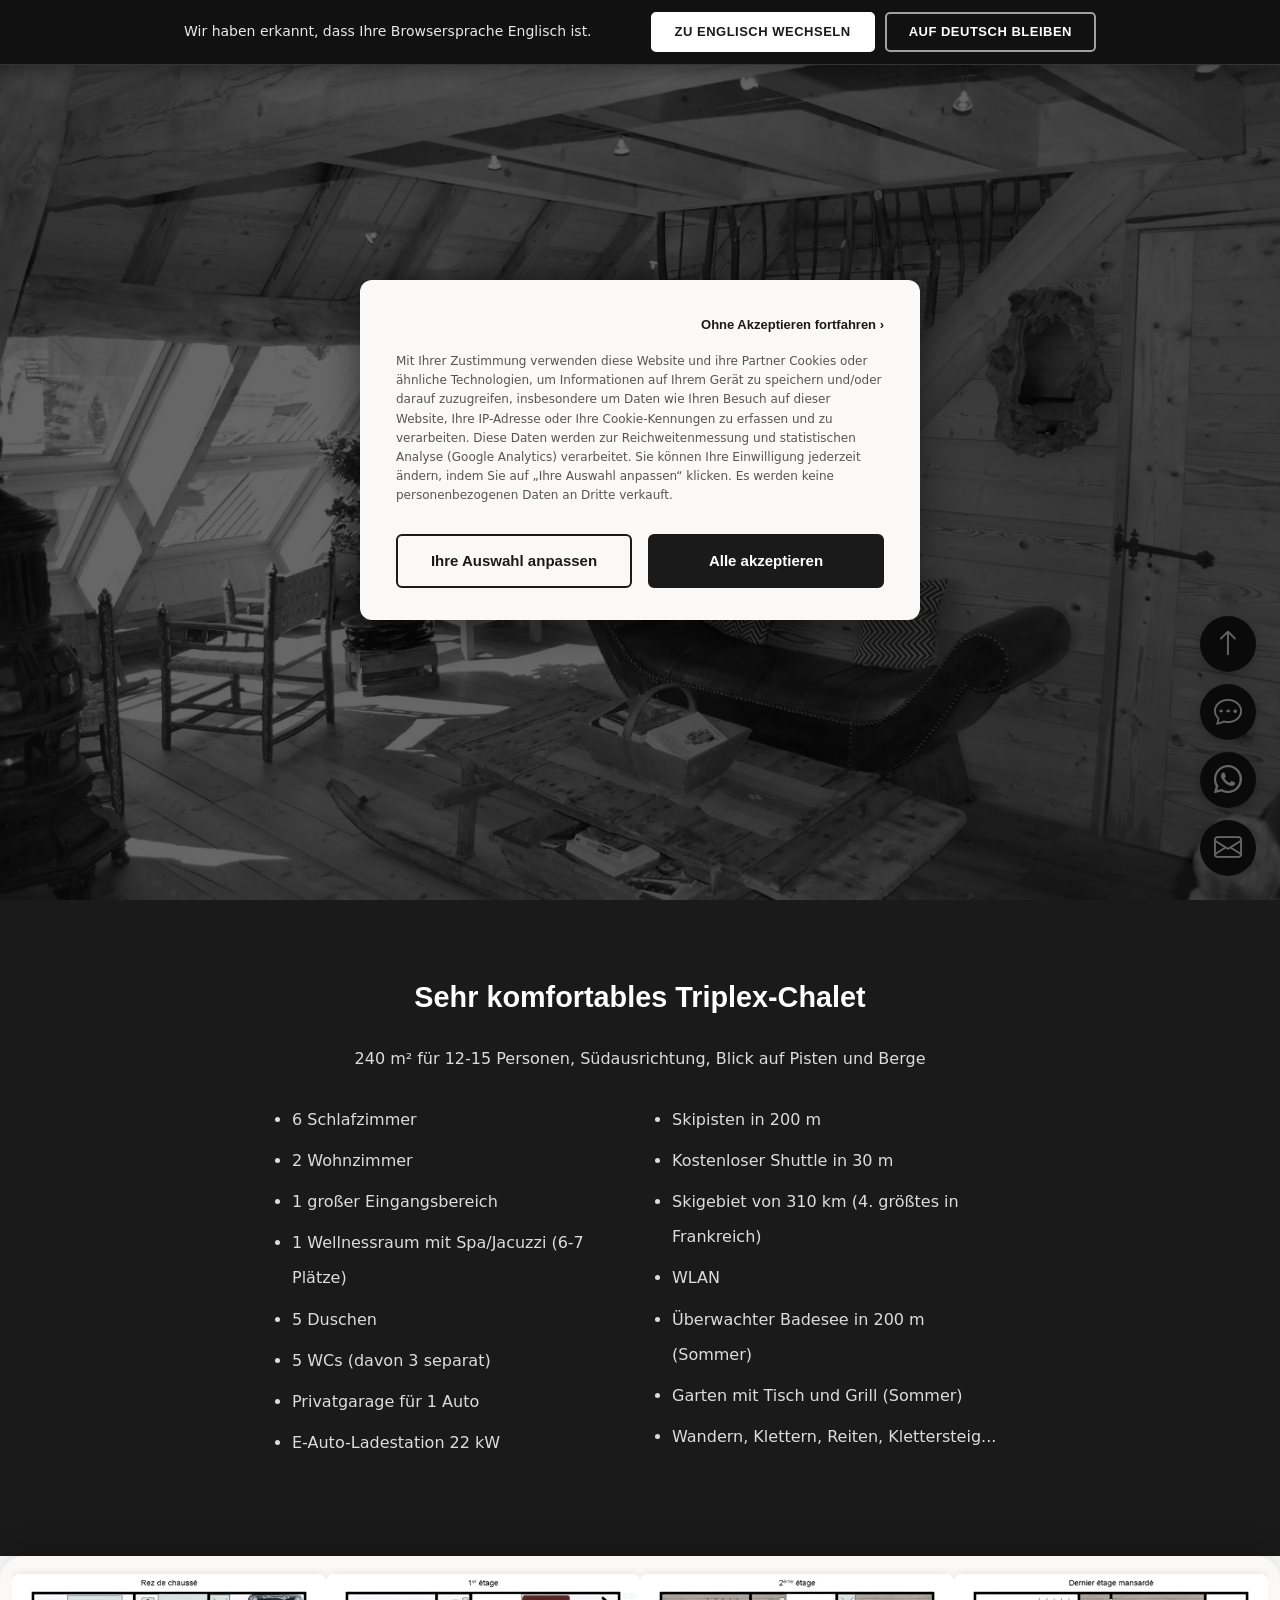
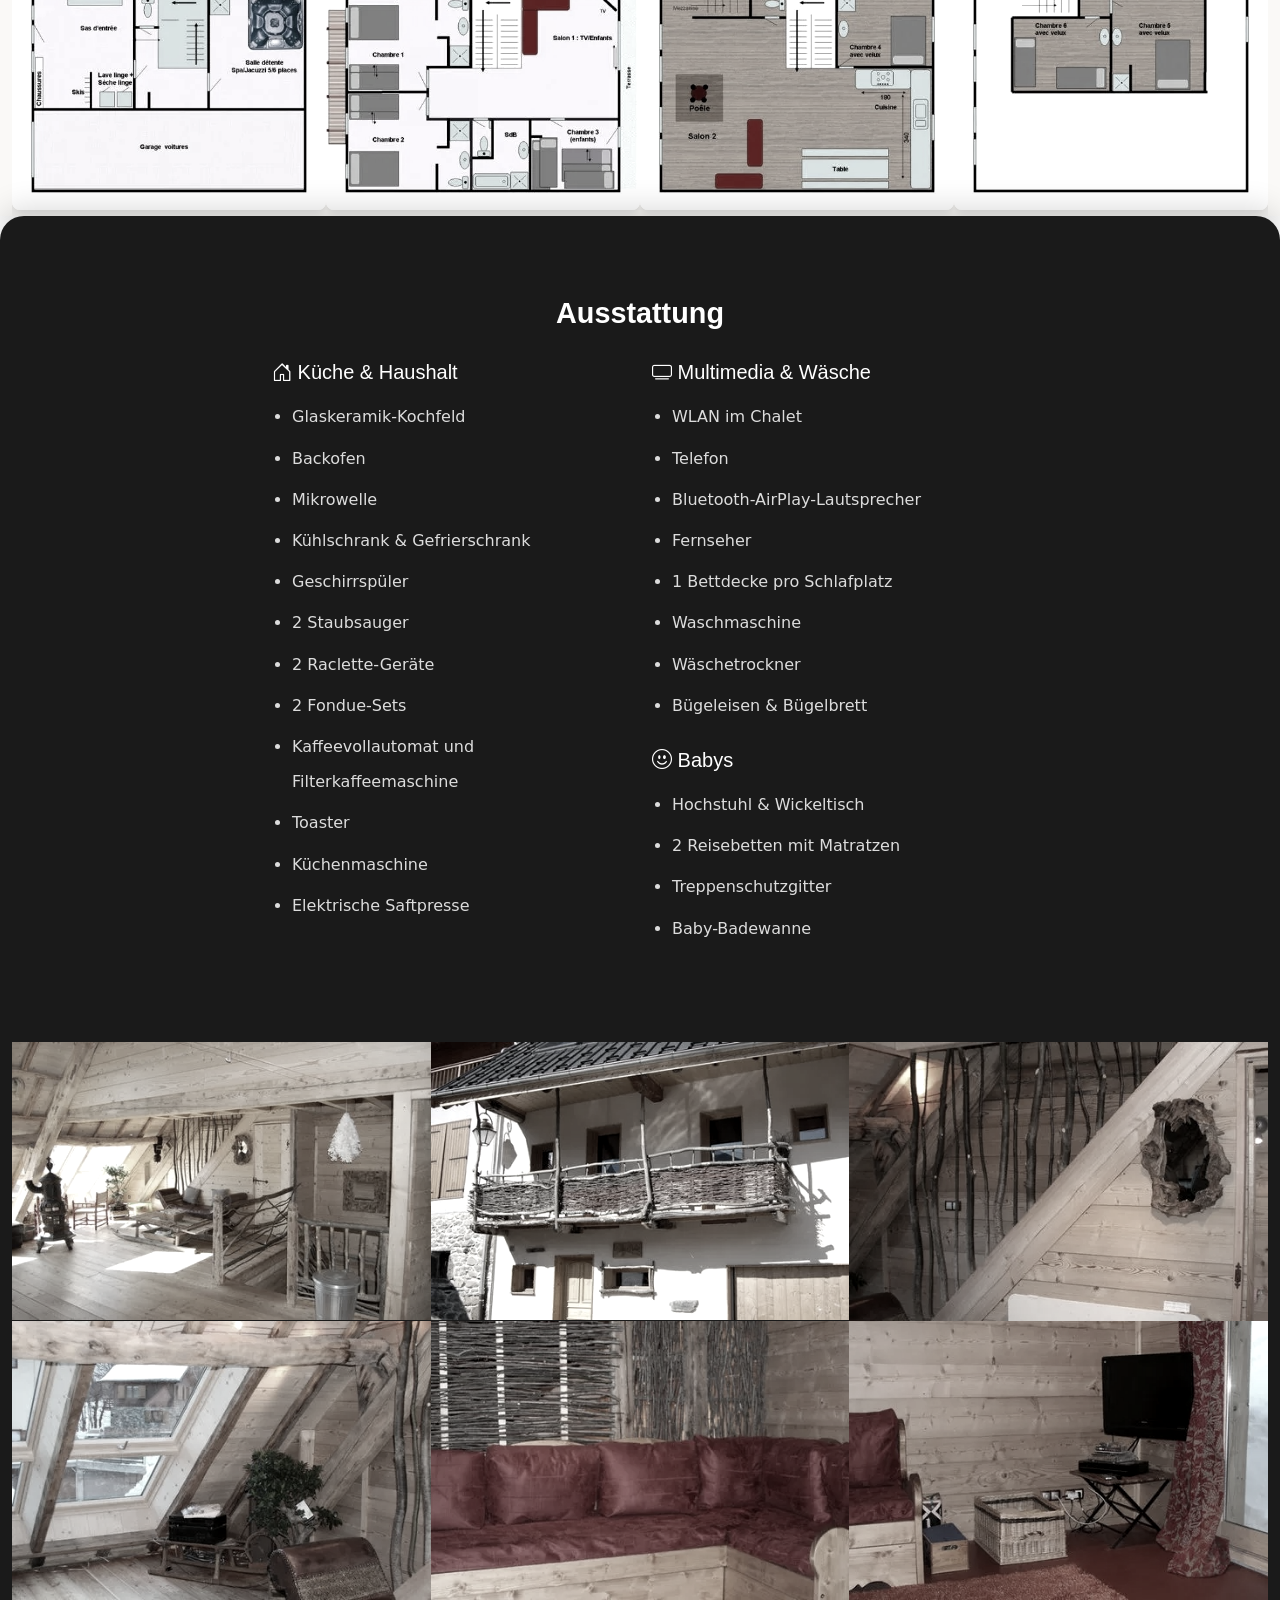
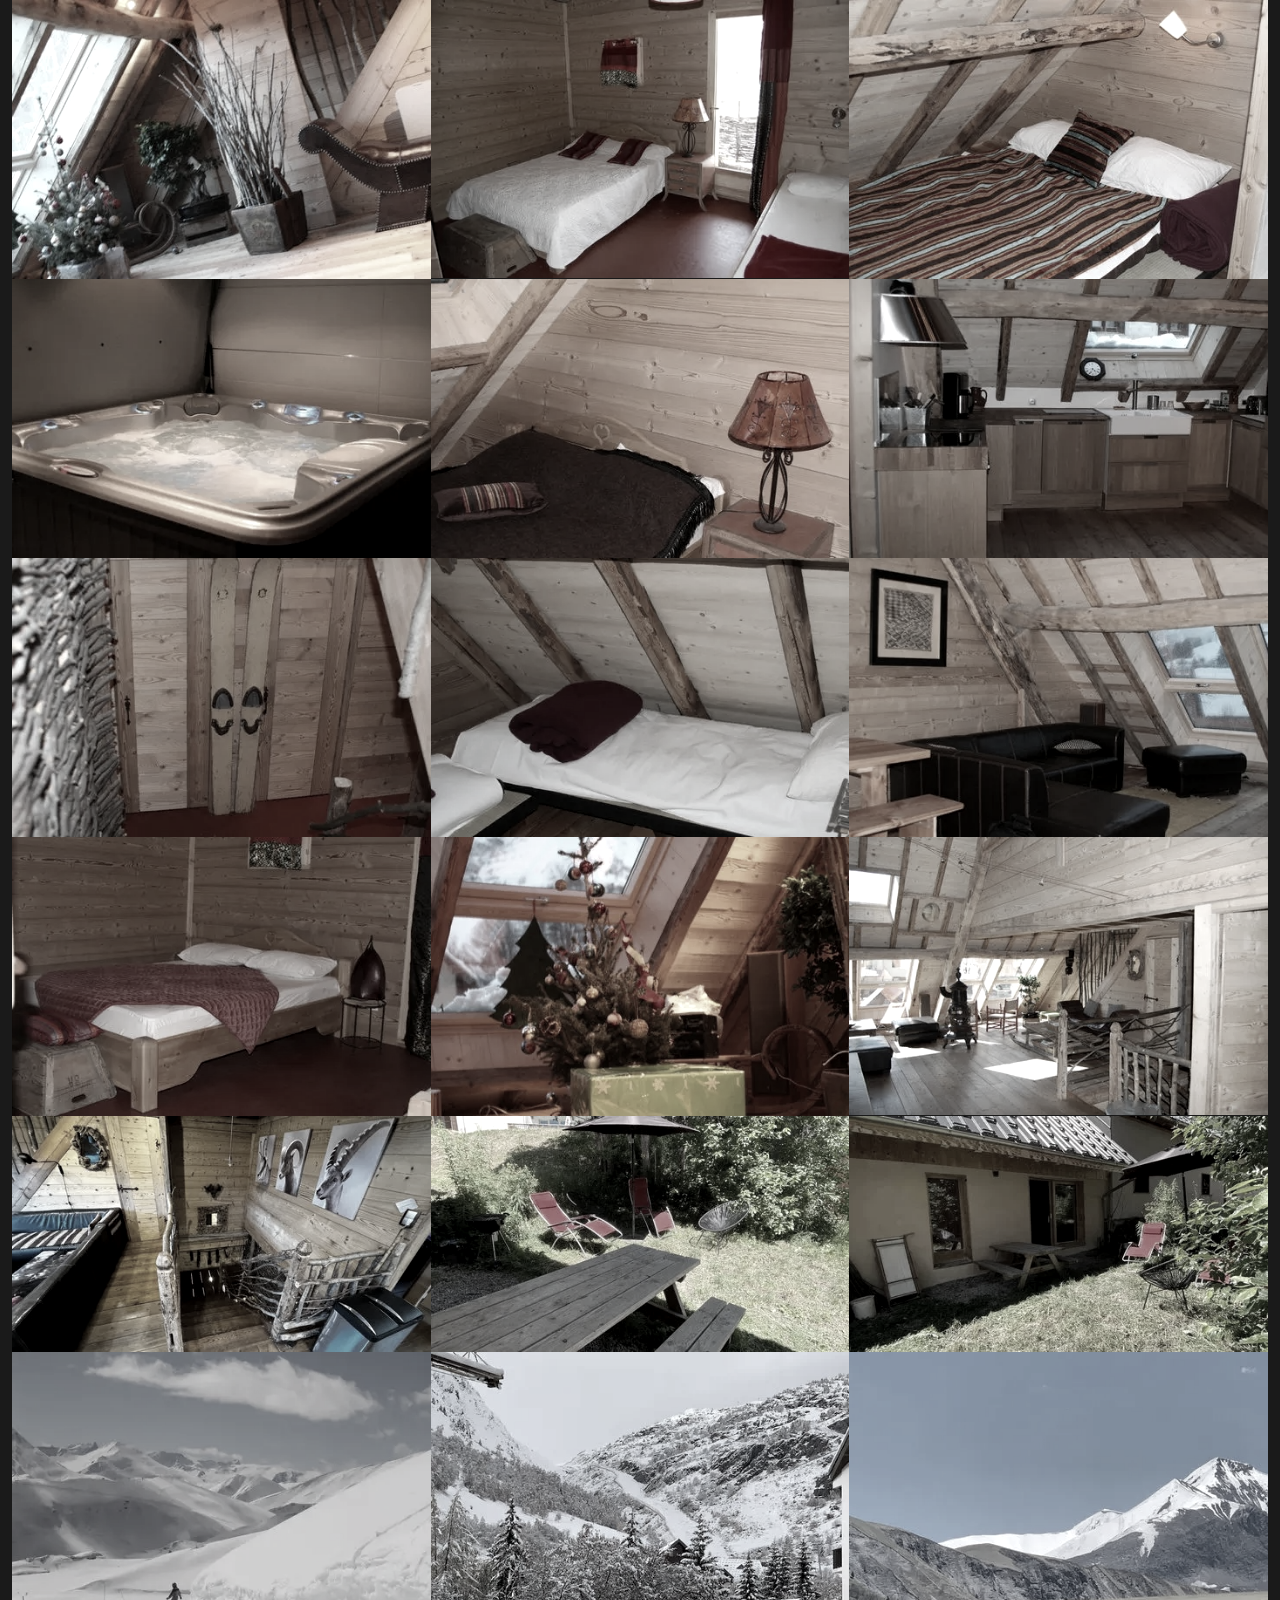
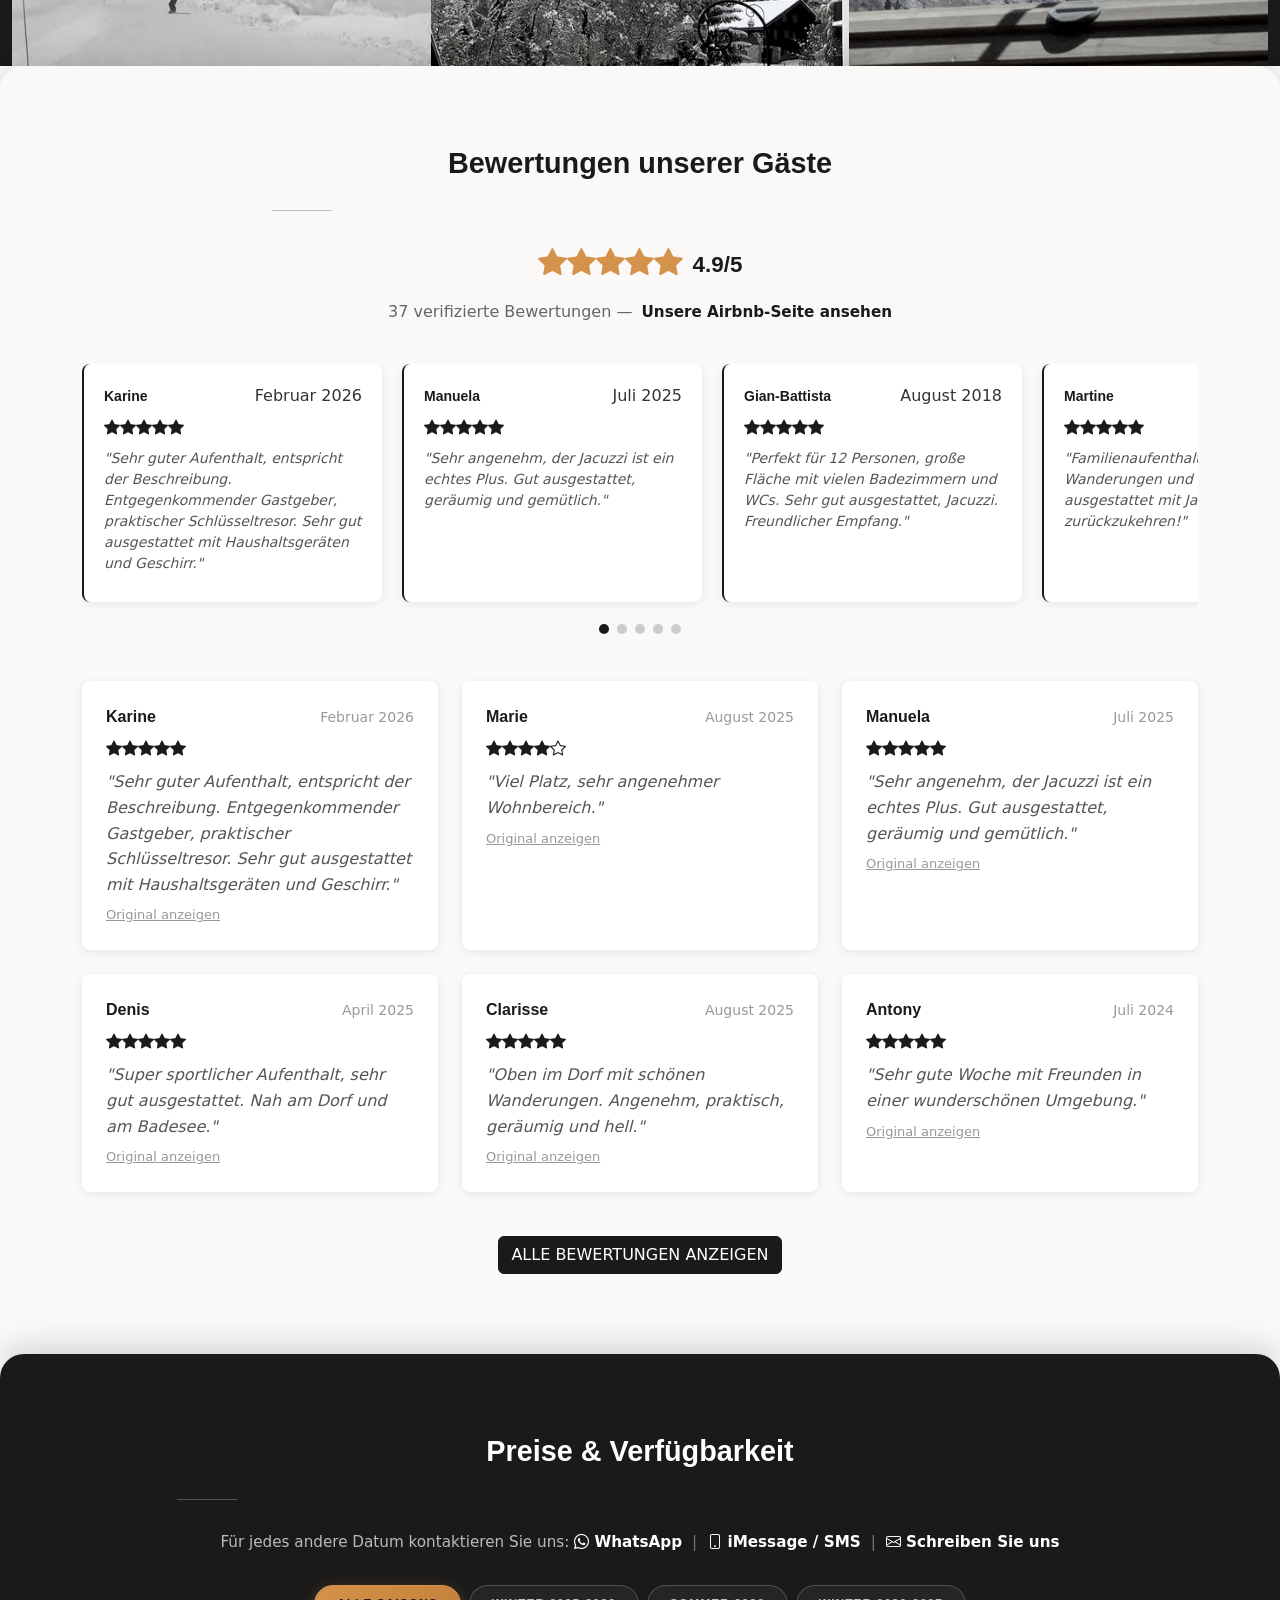
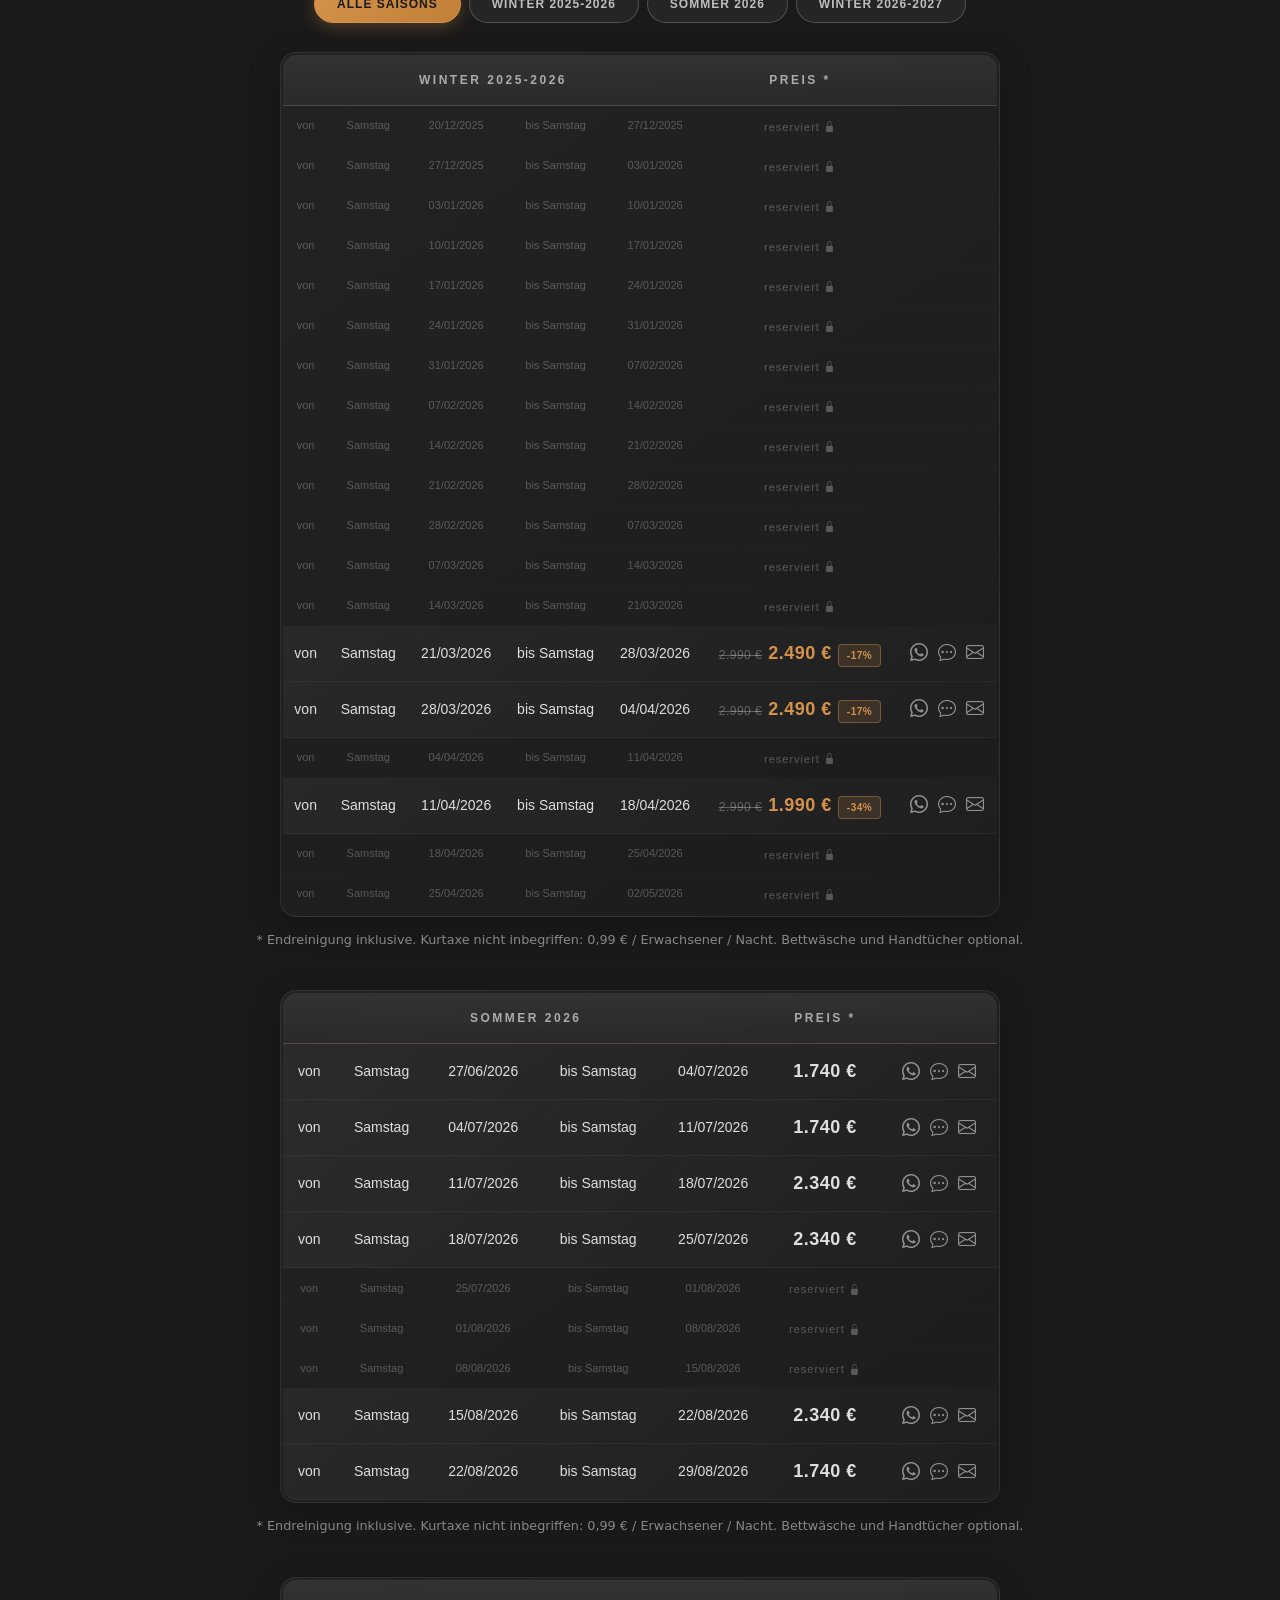
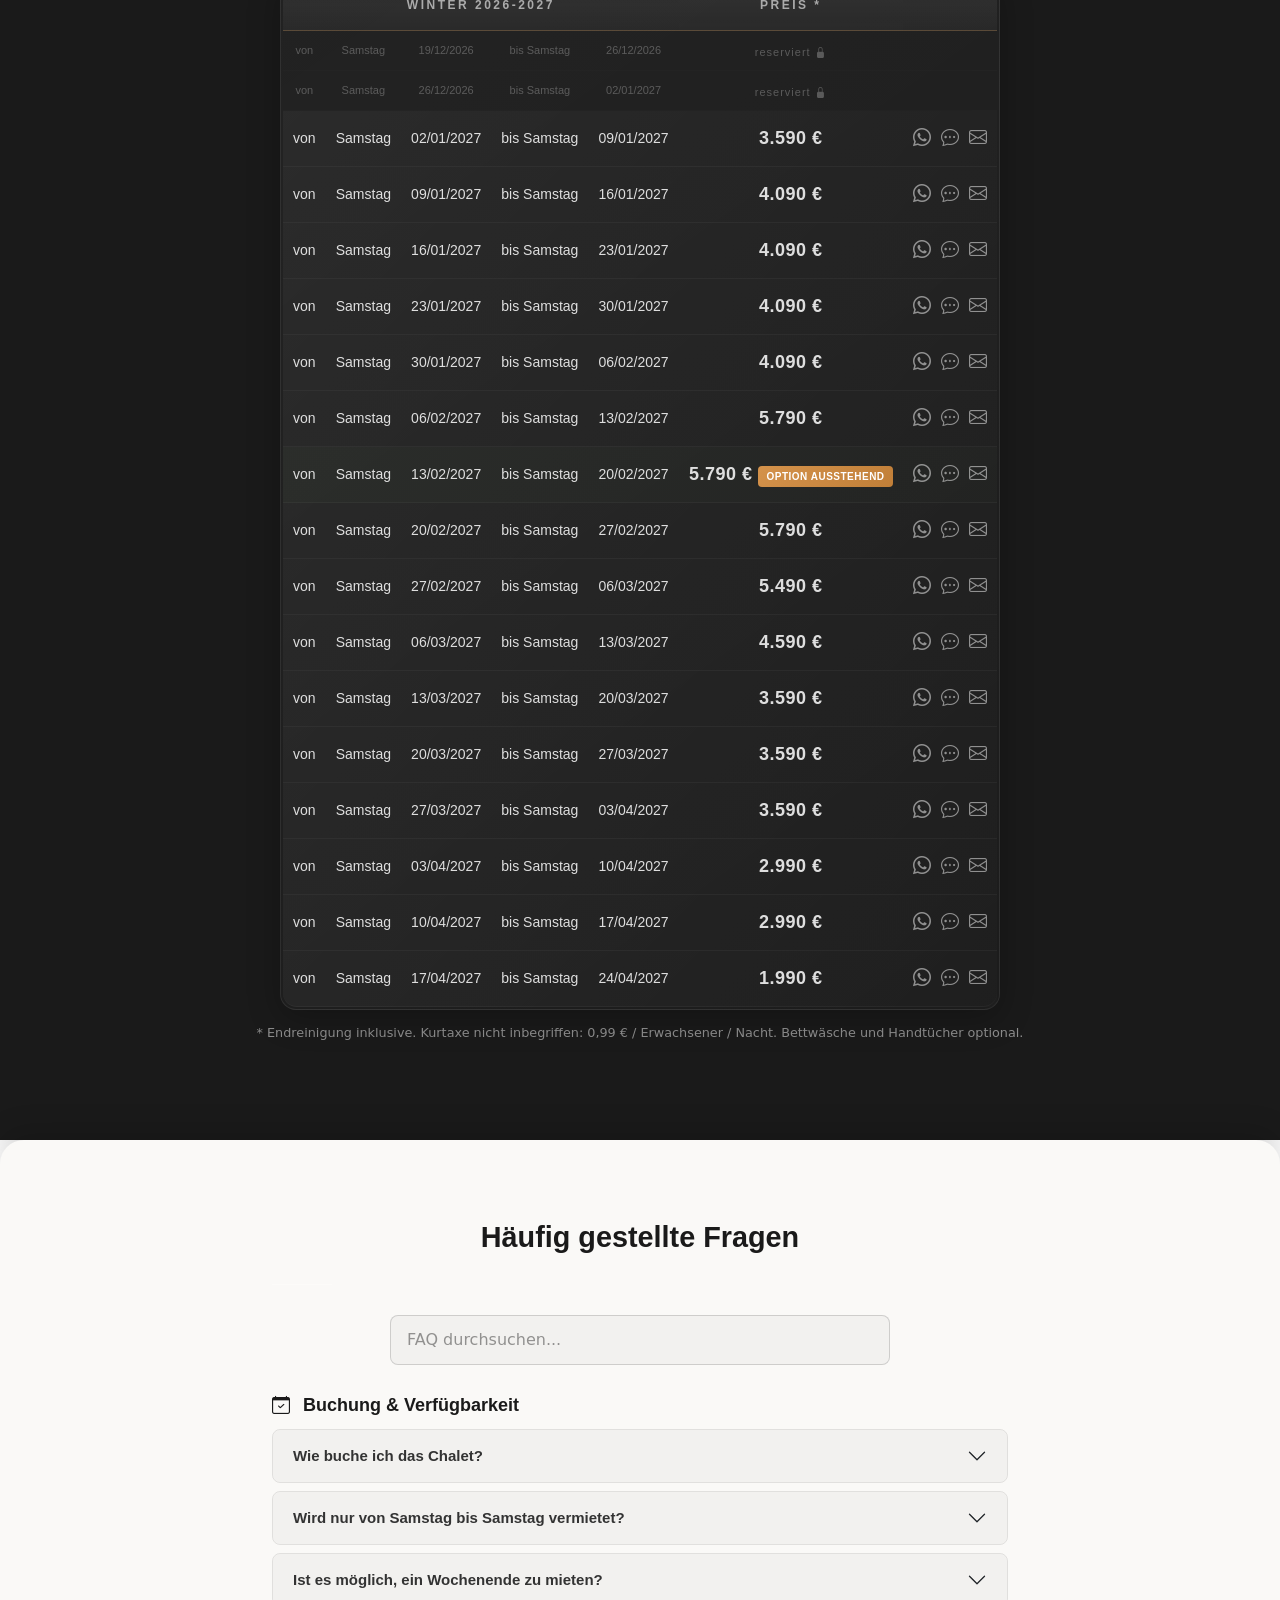
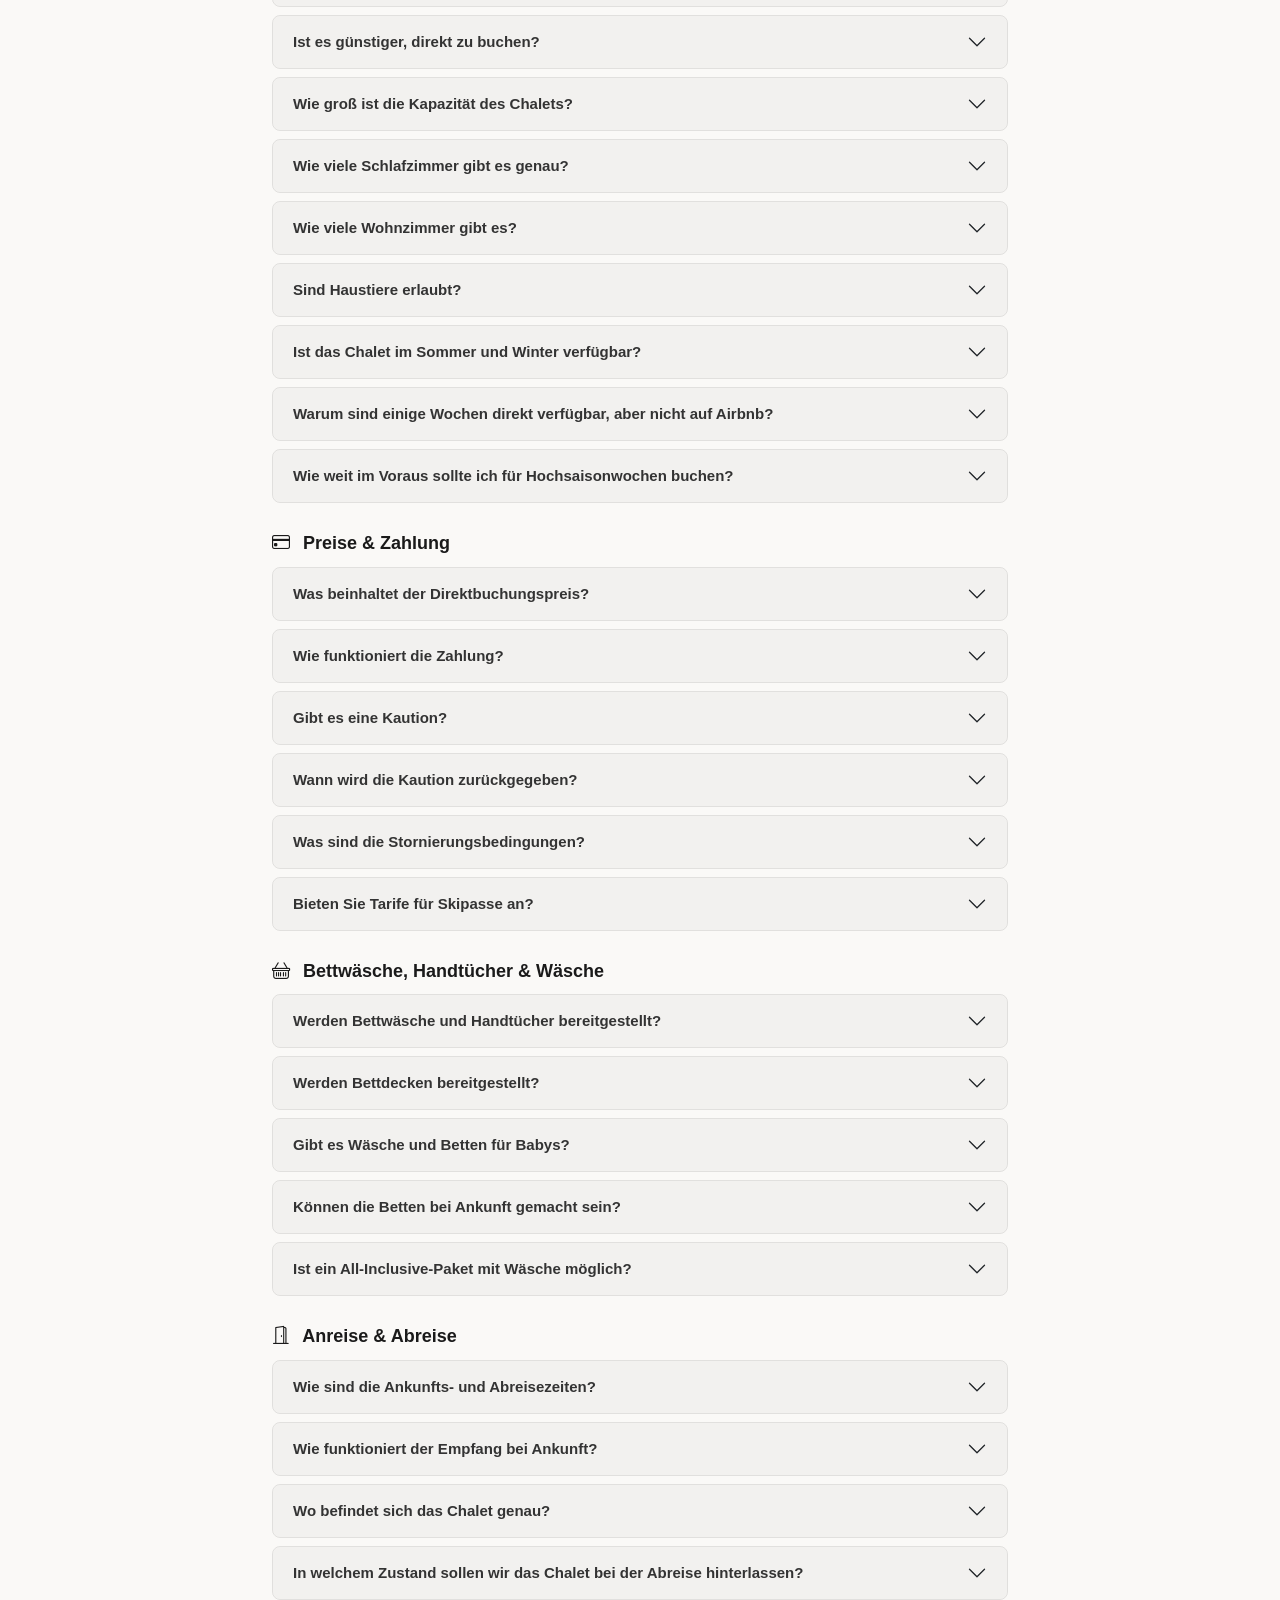
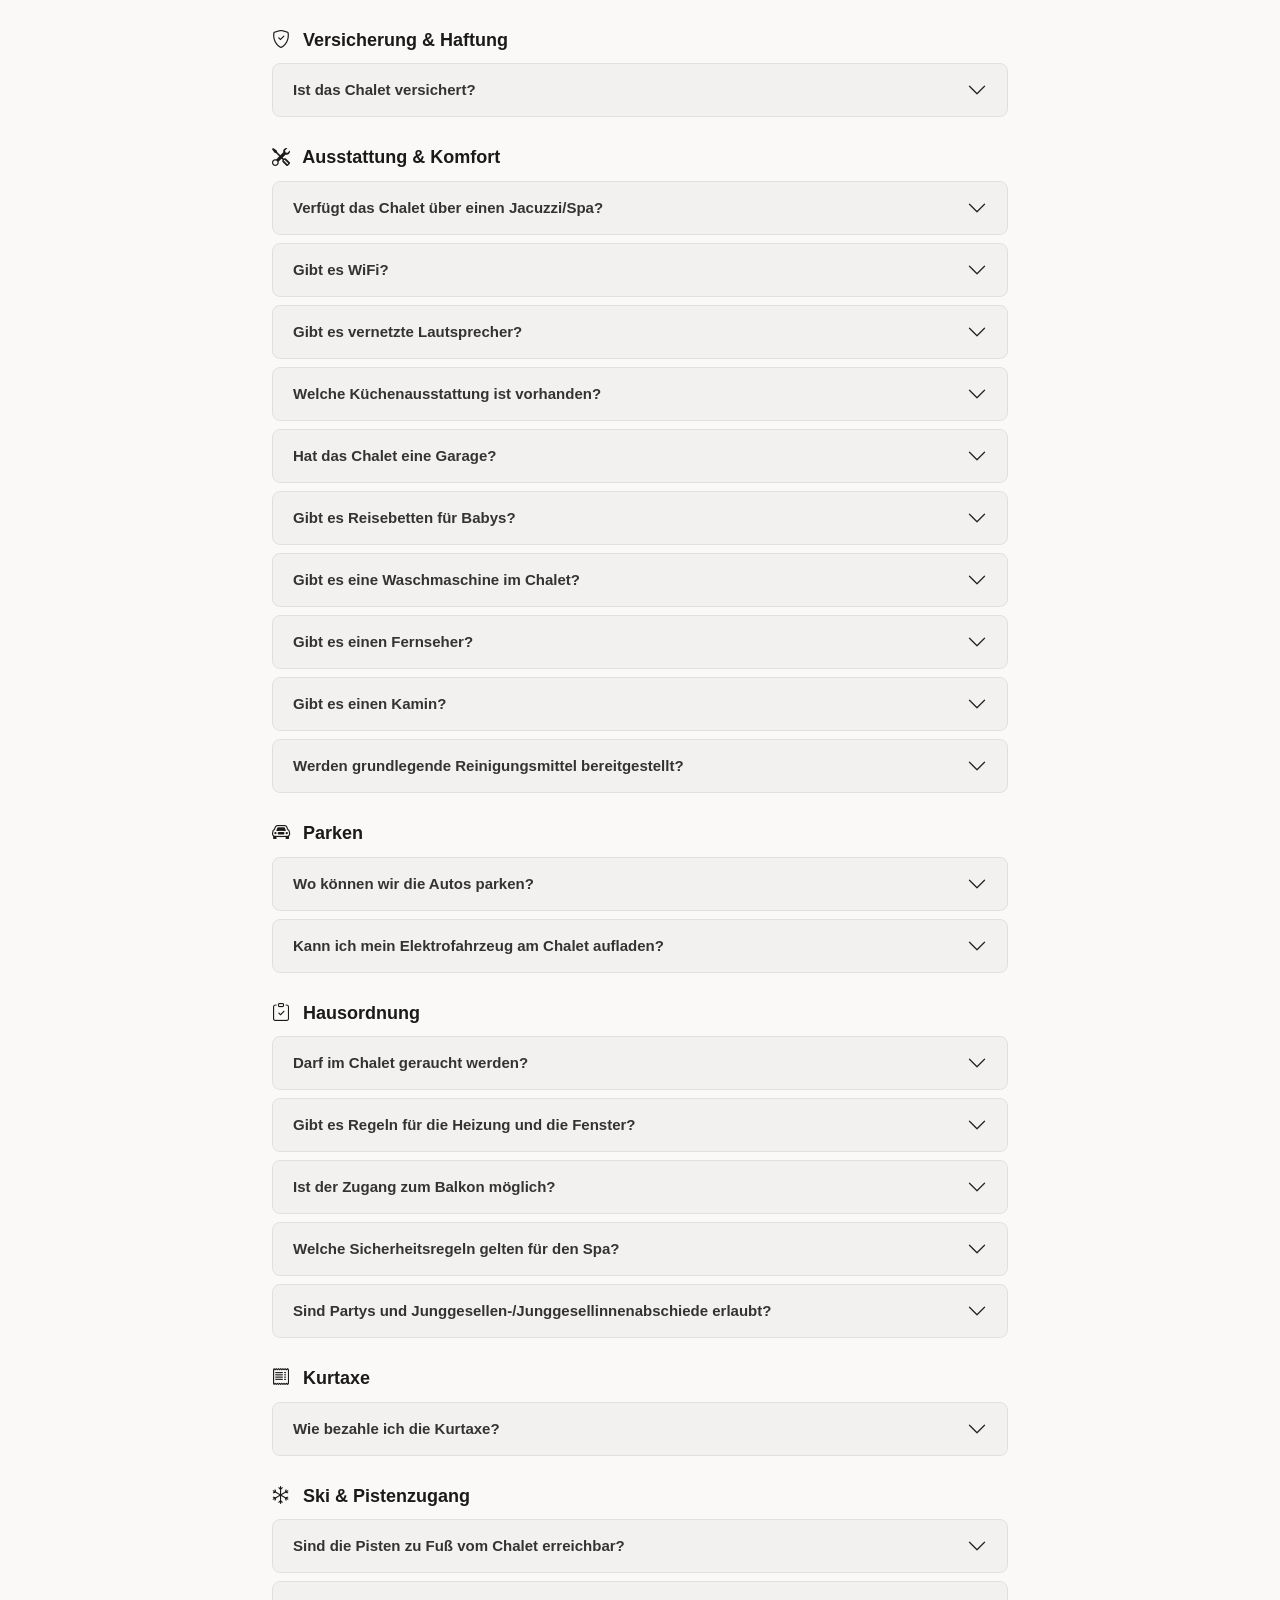
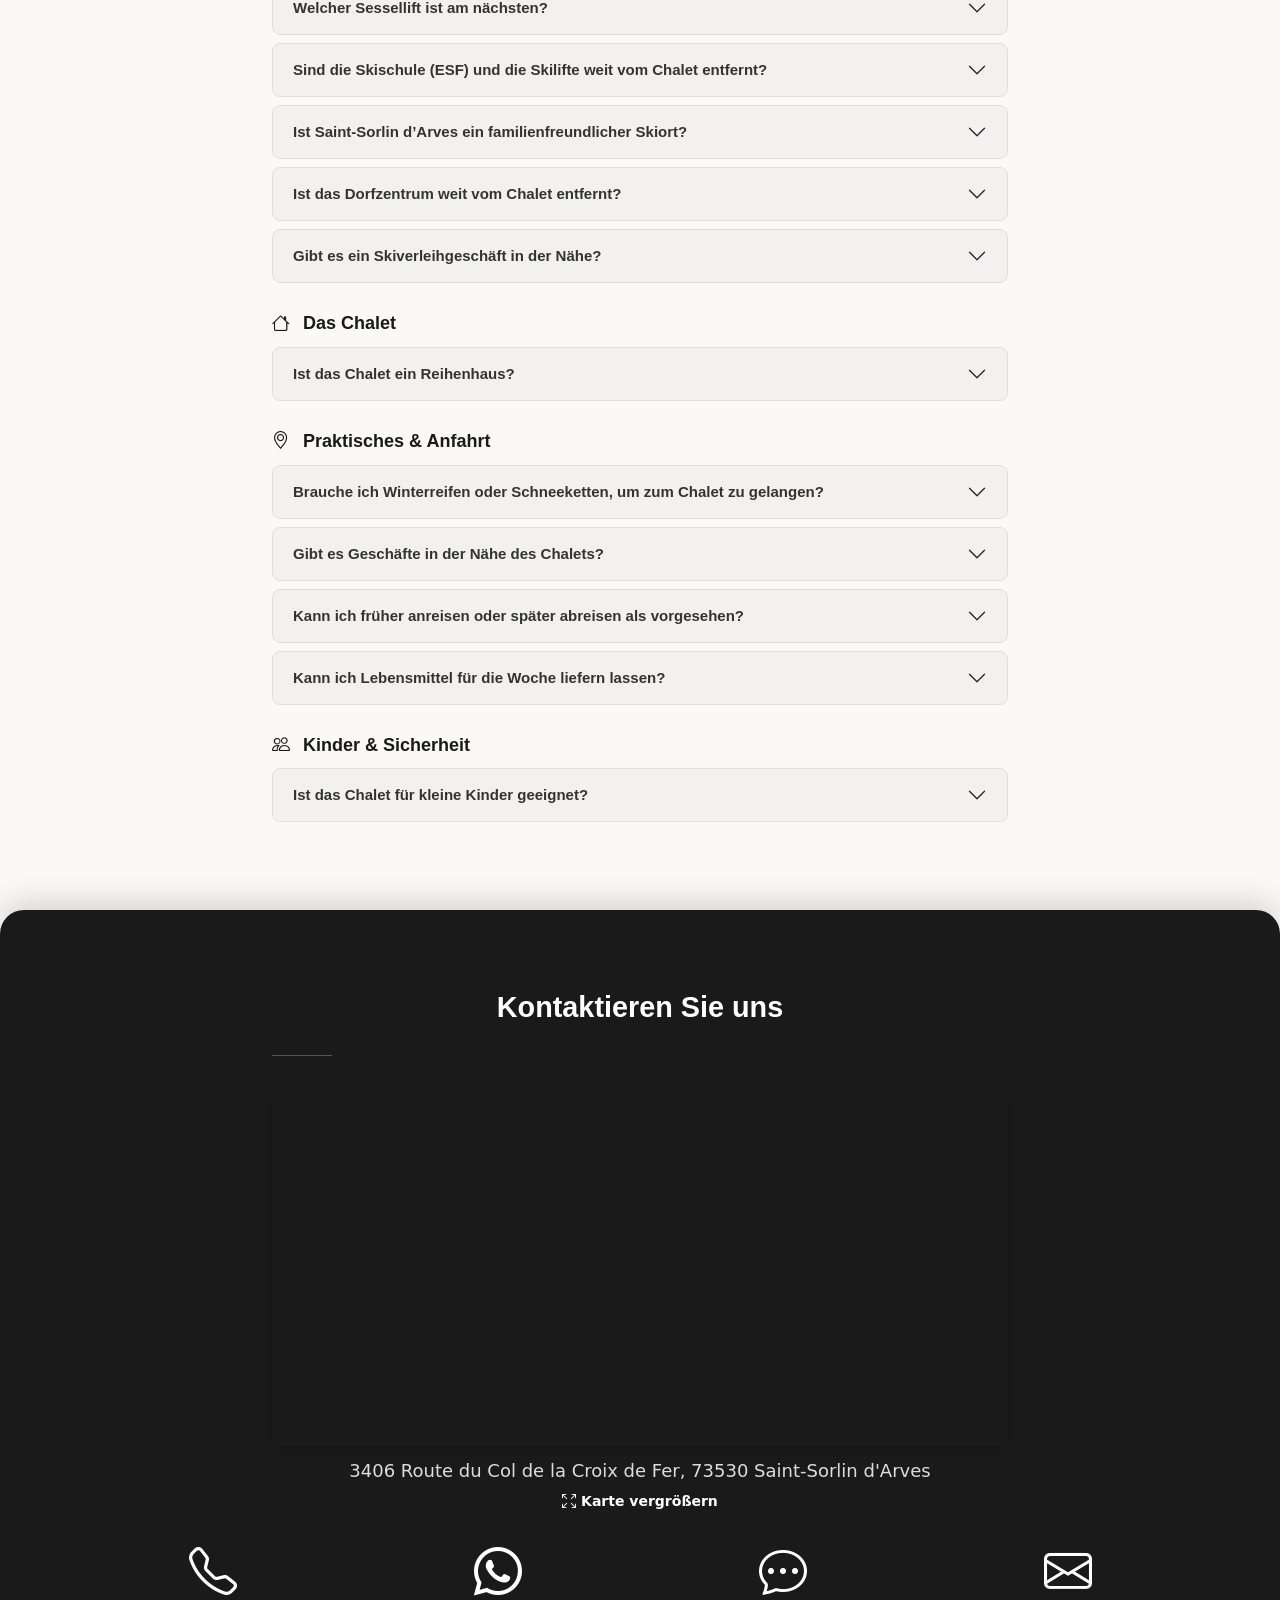
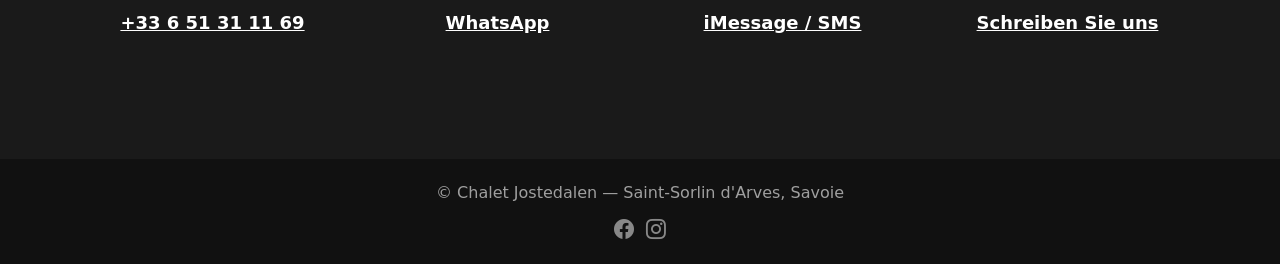
==== commit 860092b8: "Update CTA to availability text and add navbar text shadow - Change header CTA from "Voir les tarifs" ====
--- a/de/index.html
+++ b/de/index.html
@@ -1,6 +1,6 @@
 <!DOCTYPE html><html lang="de"><head><meta charset="utf-8"><meta name="gtm-id" content="GTM-552T5L7T"><meta name="viewport" content="width=device-width, initial-scale=1"><meta name="theme-color" content="#1a1a1a"><meta name="referrer" content="strict-origin-when-cross-origin"><meta http-equiv="Content-Security-Policy" content="default-src 'self'; script-src 'self' https://cdn.jsdelivr.net https://www.googletagmanager.com; style-src 'self' 'unsafe-inline' https://cdn.jsdelivr.net https://fonts.googleapis.com; font-src https://cdn.jsdelivr.net https://fonts.gstatic.com; img-src 'self' data: https://www.googletagmanager.com https://www.google-analytics.com; frame-src https://www.openstreetmap.org https://www.googletagmanager.com; connect-src 'self' https://www.google-analytics.com https://analytics.google.com https://www.googletagmanager.com; object-src 'none'; base-uri 'self'; form-action 'self'"><!-- LCP image preload (must be early, before inline CSS and JSON-LD) --><link rel="preload" as="image" fetchpriority="high"
           imagesrcset="/img/head-768.webp 768w, /img/head-1200.webp 1200w, /img/head.webp 3008w"
-          imagesizes="100vw"><!-- Favicon --><link rel="icon" href="data:image/svg+xml,<svg xmlns='http://www.w3.org/2000/svg' viewBox='0 0 100 100'><text y='.9em' font-size='90'>🏔️</text></svg>"><link rel="manifest" href="/manifest.json"><link rel="apple-touch-icon" href="/img/icon-192.png"><meta name="description" content="Vermietung Chalet Jostedalen zum Skifahren und Wandern in Saint-Sorlin d'Arves (Savoie, Französische Alpen) - 240m², 6 Schlafzimmer, Jacuzzi, Skigebiet Les Sybelles"><meta name="author" content=""><title>Chalet Jostedalen Vermietung - Saint-Sorlin d'Arves</title><!-- Canonical URL --><link rel="canonical" href="https://www.location-chalet-jostedalen.com/de/"><!-- Hreflang --><link rel="alternate" hreflang="fr" href="https://www.location-chalet-jostedalen.com/"><link rel="alternate" hreflang="en" href="https://www.location-chalet-jostedalen.com/en/"><link rel="alternate" hreflang="nl" href="https://www.location-chalet-jostedalen.com/nl/"><link rel="alternate" hreflang="de" href="https://www.location-chalet-jostedalen.com/de/"><link rel="alternate" hreflang="it" href="https://www.location-chalet-jostedalen.com/it/"><link rel="alternate" hreflang="x-default" href="https://www.location-chalet-jostedalen.com/"><!-- Open Graph --><meta property="og:type" content="website"><meta property="og:title" content="Chalet Jostedalen - Vermietung in Saint-Sorlin d'Arves"><meta property="og:description" content="Triplex-Chalet 240m², 6 Schlafzimmer, Jacuzzi, 8-15 Personen. Direkt an der Piste, Skigebiet Les Sybelles (310 km). Saint-Sorlin d'Arves, Savoie."><meta property="og:url" content="https://www.location-chalet-jostedalen.com/de/"><meta property="og:image" content="https://www.location-chalet-jostedalen.com/img/chalet/s001.webp"><meta property="og:image:width" content="640"><meta property="og:image:height" content="426"><meta property="og:locale" content="de_DE"><meta property="og:site_name" content="Chalet Jostedalen"><!-- Twitter Card --><meta name="twitter:card" content="summary_large_image"><meta name="twitter:title" content="Chalet Jostedalen - Vermietung in Saint-Sorlin d'Arves"><meta name="twitter:description" content="Triplex-Chalet 240m², 6 Schlafzimmer, Jacuzzi, 8-15 Personen. Skigebiet Les Sybelles, Savoie."><meta name="twitter:image" content="https://www.location-chalet-jostedalen.com/img/chalet/s001.webp"><meta name="twitter:image:alt" content="Chalet Jostedalen Vermietung - Saint-Sorlin d'Arves"><!-- Geo tags --><meta name="geo.region" content="FR-73"><meta name="geo.placename" content="Saint-Sorlin d'Arves"><meta name="geo.position" content="45.2221;6.2224"><meta name="ICBM" content="45.2221, 6.2224"><!-- LLMs --><link rel="alternate" type="text/markdown" href="/de/llms.txt" title="LLM-friendly site summary"><!-- Critical inline CSS (Bootstrap subset + creative) --><style>*,::after,::before{box-sizing:border-box}body{margin:0;font-family:system-ui,-apple-system,"Segoe UI",Roboto,"Helvetica Neue",Arial,sans-serif;font-size:1rem;font-weight:400;line-height:1.5;color:#212529;background-color:#fff;-webkit-text-size-adjust:100%}h1,h2,h3{margin-top:0;margin-bottom:.5rem;font-weight:500;line-height:1.2}h1{font-size:calc(1.375rem + 1.5vw)}h3{font-size:calc(1.3rem + .6vw)}hr{margin:1rem 0;color:inherit;border:0;border-top:1px solid;opacity:.25}p{margin-top:0;margin-bottom:1rem}a{text-decoration:underline}img{vertical-align:middle}.container-fluid{width:100%;padding-right:.75rem;padding-left:.75rem;margin-right:auto;margin-left:auto}.btn{display:inline-block;padding:.375rem .75rem;font-size:1rem;font-weight:400;line-height:1.5;text-align:center;text-decoration:none;vertical-align:middle;cursor:pointer;border:1px solid transparent;border-radius:.375rem;background-color:transparent;transition:color .15s ease-in-out,background-color .15s ease-in-out}.collapse:not(.show){display:none}.navbar{position:relative;display:flex;flex-wrap:wrap;align-items:center;justify-content:space-between;padding:.5rem 0}.navbar>.container-fluid{display:flex;flex-wrap:inherit;align-items:center;justify-content:space-between}.navbar-brand{padding-top:.3125rem;padding-bottom:.3125rem;margin-right:1rem;font-size:1.25rem;text-decoration:none;white-space:nowrap}.navbar-toggler{padding:.25rem .75rem;font-size:1.25rem;line-height:1;background-color:transparent;border:1px solid transparent;border-radius:.375rem}.navbar-toggler-icon{display:inline-block;width:1.5em;height:1.5em;vertical-align:middle;background-repeat:no-repeat;background-position:center;background-size:100%}.navbar-dark{--bs-navbar-color:rgba(255,255,255,.55);--bs-navbar-hover-color:rgba(255,255,255,.75);--bs-navbar-brand-color:#fff;--bs-navbar-toggler-border-color:rgba(255,255,255,.1);--bs-navbar-toggler-icon-bg:url("data:image/svg+xml,%3csvg xmlns='http://www.w3.org/2000/svg' viewBox='0 0 30 30'%3e%3cpath stroke='rgba%28255, 255, 255, 0.55%29' stroke-linecap='round' stroke-miterlimit='10' stroke-width='2' d='M4 7h22M4 15h22M4 23h22'/%3e%3c/svg%3e")}.navbar-dark .navbar-brand{color:var(--bs-navbar-brand-color)}.navbar-dark .navbar-toggler{color:var(--bs-navbar-color);border-color:var(--bs-navbar-toggler-border-color)}.navbar-dark .navbar-toggler-icon{background-image:var(--bs-navbar-toggler-icon-bg)}img{max-width:100%;height:auto}.fixed-top{position:fixed;top:0;right:0;left:0;z-index:1030}.ms-auto{margin-left:auto!important}.skip-link{position:absolute;top:-100px;left:0;background:#1a1a1a;color:#fff;padding:8px 16px;z-index:10000;font-size:14px;transition:top 0.2s}.skip-link:focus{top:0;color:#fff}html,body{height:100%;width:100%;margin:0}body{font-family:'Merriweather','Helvetica Neue',Arial,sans-serif;font-size:16px;color:#333}hr{border-color:rgba(255,255,255,0.4);border-width:1px;max-width:60px;opacity:1}a{transition:all 0.35s;color:#1a1a1a}a:hover,a:focus{color:#444;text-decoration:none}h1,h2,h3,h4,h5,h6{font-family:'Open Sans','Helvetica Neue',Arial,sans-serif}p{font-size:16px;line-height:1.7;margin-bottom:20px}.bg-primary.bg-primary{background-color:#FAF9F7!important;color:#333}.bg-primary-darken{background-color:#1a1a1a;color:#fff}.bg-dark.bg-dark{background-color:#111111!important;color:#fff}.text-faded{color:rgba(255,255,255,0.85)}section{padding:80px 0}aside{padding:50px 0}.no-padding{padding:0}main#main>section{position:sticky;top:0}main#main>section:nth-child(1){z-index:1}main#main>section:nth-child(2){z-index:2}main#main>section:nth-child(3){z-index:3}main#main>section:nth-child(4){z-index:4}main#main>section:nth-child(5){z-index:5}main#main>section:nth-child(6){z-index:6}main#main>section:nth-child(7){z-index:7}main#main>section:nth-child(8){z-index:8}footer.bg-dark{position:sticky;top:0;z-index:9}#plan,#equipement,#avis,#faq,#tarifs,#contact{border-radius:24px 24px 0 0;box-shadow:0 -8px 30px rgba(0,0,0,0.15)}#plan{padding-top:12px}@media (max-width:575.98px){#plan,#equipement,#avis,#faq,#tarifs,#contact{border-radius:16px 16px 0 0}#plan{padding-top:8px}}#mainNav{font-family:'Open Sans','Helvetica Neue',Arial,sans-serif;transition:all 0.35s;background-color:transparent;border-bottom:1px solid rgba(255,255,255,0.3)}#mainNav .navbar-brand{color:#fff;font-weight:700;text-transform:uppercase;font-size:16px;transition:all 0.35s}#mainNav .navbar-brand:hover,#mainNav .navbar-brand:focus{color:rgba(255,255,255,0.6)}#mainNav .nav-link{text-transform:uppercase;font-weight:700;font-size:13px;color:rgba(255,255,255,0.85);padding:0.5rem 1rem}#mainNav .nav-link:hover,#mainNav .nav-link:focus{color:#fff}#mainNav .nav-link.active{color:#fff!important}#mainNav.navbar-scrolled{background-color:#1a1a1a;border-bottom:1px solid rgba(255,255,255,0.08);box-shadow:0 2px 10px rgba(0,0,0,0.3)}#mainNav.navbar-scrolled .navbar-brand{color:#fff;font-size:14px}#mainNav.navbar-scrolled .navbar-brand:hover,#mainNav.navbar-scrolled .navbar-brand:focus{color:rgba(255,255,255,0.6)}#mainNav.navbar-scrolled .nav-link{color:rgba(255,255,255,0.85)}#mainNav.navbar-scrolled .nav-link:hover,#mainNav.navbar-scrolled .nav-link:focus{color:#fff}#mainNav.navbar-scrolled .nav-link.active{color:#fff!important}@media (max-width:991.98px){#mainNav{background-color:#1a1a1a;border-bottom:none}#mainNav .navbar-brand{color:#fff}#mainNav .nav-link{color:rgba(255,255,255,0.85);padding:0.75rem 1rem}#mainNav .nav-link:hover{color:#fff}}header{position:relative;width:100%;min-height:auto;overflow:hidden;text-align:center;color:#ffffff}.header-bg{position:absolute;top:0;left:0;width:100%;height:100%;object-fit:cover;object-position:center;filter:grayscale(100%);transition:filter 2.5s ease-in-out}.header-bg.revealed{filter:grayscale(0%)}header::before{content:'';position:absolute;top:0;left:0;right:0;bottom:0;background:linear-gradient(180deg,rgba(20,20,20,0.15) 0%,rgba(20,20,20,0.3) 100%)}header .header-content{position:relative;text-align:center;padding:120px 15px 100px;width:100%;z-index:1}header .header-content .header-content-inner h1{font-weight:700;text-transform:uppercase;margin-top:0;margin-bottom:0;font-size:1.8rem;letter-spacing:1px;text-shadow:0 2px 10px rgba(0,0,0,0.5),0 1px 3px rgba(0,0,0,0.3)}header .header-content .header-content-inner h3{font-weight:600;font-size:1.2rem;color:rgba(255,255,255,0.95);margin-bottom:5px;text-shadow:0 2px 8px rgba(0,0,0,0.5),0 1px 3px rgba(0,0,0,0.3)}header .header-content .header-content-inner hr{margin:25px auto;border-color:#fff}header .header-content .header-content-inner p{font-weight:500;color:rgba(255,255,255,0.8);font-size:16px;margin-bottom:50px}@media (min-width:768px){header{min-height:100vh}header .header-content{position:absolute;top:50%;transform:translateY(-50%);padding:0 50px}header .header-content .header-content-inner{max-width:900px;margin-left:auto;margin-right:auto}header .header-content .header-content-inner h1{font-size:2.6rem}header .header-content .header-content-inner h3{font-size:1.4rem}header .header-content .header-content-inner p{font-size:18px;max-width:80%;margin-left:auto;margin-right:auto}}.section-heading{margin-top:0;margin-bottom:30px;font-size:1.8rem;font-weight:700;color:#fff}.bg-primary-darken ul{font-size:16px;font-weight:300;line-height:2.2;padding-left:20px}.bg-primary-darken ul li{margin-bottom:6px}.portfolio-box{position:relative;display:block;max-width:650px;margin:0 auto;overflow:hidden}.portfolio-box img{width:100%;height:auto;transition:transform 0.4s ease,filter 0.4s ease}.portfolio-box:hover img{transform:scale(1.05)}#photo .portfolio-box img{filter:grayscale(80%) contrast(1.1);transition:filter 1.5s ease-in-out,transform 0.4s}#photo .portfolio-box:hover img{filter:grayscale(0%) contrast(1)}.portfolio-box .portfolio-box-caption{color:white;opacity:0;display:block;background:rgba(26,26,26,0.85);position:absolute;bottom:0;text-align:center;width:100%;height:100%;transition:all 0.35s}.portfolio-box .portfolio-box-caption .portfolio-box-caption-content{width:100%;text-align:center;position:absolute;top:50%;transform:translateY(-50%)}.portfolio-box .portfolio-box-caption .portfolio-box-caption-content .project-category,.portfolio-box .portfolio-box-caption .portfolio-box-caption-content .project-name{font-family:'Open Sans','Helvetica Neue',Arial,sans-serif;padding:0 15px}.portfolio-box .portfolio-box-caption .portfolio-box-caption-content .project-category{text-transform:uppercase;font-weight:600;font-size:14px}.portfolio-box .portfolio-box-caption .portfolio-box-caption-content .project-name{font-size:18px}.portfolio-box:hover .portfolio-box-caption{opacity:1}#contact{text-align:center}#contact i{color:#fff;margin-bottom:15px}#contact p{font-size:18px;color:rgba(255,255,255,0.85)}#contact a{color:#fff;font-weight:600}#contact a:hover{color:rgba(255,255,255,0.6)}.text-primary.text-primary{color:#1a1a1a!important}.btn-default{color:#1a1a1a;background-color:#fff;border-color:#fff;transition:all 0.35s}.btn-default:hover,.btn-default:focus{color:#1a1a1a;background-color:#f2f2f2;border-color:#ededed}.btn.btn-primary{color:#fff;background-color:#1a1a1a;border-color:#1a1a1a;transition:all 0.35s}.btn.btn-primary:hover,.btn.btn-primary:focus{color:#fff;background-color:#444;border-color:#444}.btn{font-family:'Open Sans','Helvetica Neue',Arial,sans-serif;border:none;border-radius:300px;font-weight:700;text-transform:uppercase}.btn-xl{padding:15px 30px}.animate-on-scroll{opacity:0;transform:translateY(20px);transition:opacity 0.6s ease-out,transform 0.6s ease-out}.animate-on-scroll.animated{opacity:1;transform:translateY(0)}.fa-3x{font-size:3em}.floating-buttons{position:fixed;bottom:24px;right:24px;display:flex;flex-direction:column;gap:12px;z-index:1000}.backtotop-float,.whatsapp-float,.imessage-float,.email-float{width:56px;height:56px;border-radius:50%;display:flex;align-items:center;justify-content:center;font-size:28px;color:#fff;box-shadow:0 4px 12px rgba(0,0,0,0.25);transition:transform 0.3s,box-shadow 0.3s;text-decoration:none}.backtotop-float{background-color:#1a1a1a;opacity:0;pointer-events:none;transition:opacity 0.3s,transform 0.3s,box-shadow 0.3s}.backtotop-float.visible{opacity:1;pointer-events:auto}.whatsapp-float{background-color:#1a1a1a;color:#fff}.imessage-float{background-color:#1a1a1a;color:#fff}.email-float{background-color:#1a1a1a;color:#fff}.backtotop-float:hover,.whatsapp-float:hover,.imessage-float:hover,.email-float:hover{transform:scale(1.1);box-shadow:0 6px 18px rgba(0,0,0,0.3);color:#fff}#langSwitcher .dropdown-toggle{display:flex;align-items:center;gap:6px}#langSwitcher .dropdown-toggle::after{margin-left:4px}#langSwitcher .dropdown-menu{min-width:140px;background-color:#fff;border:1px solid rgba(0,0,0,0.1);border-radius:6px;box-shadow:0 4px 12px rgba(0,0,0,0.1);padding:4px 0}#langSwitcher .dropdown-item{font-family:'Open Sans','Helvetica Neue',Arial,sans-serif;font-size:14px;font-weight:600;color:#1a1a1a;padding:8px 16px;transition:all 0.2s}#langSwitcher .dropdown-item:hover,#langSwitcher .dropdown-item:focus{background-color:#FAF9F7;color:#1a1a1a}#langSwitcher .dropdown-item.active{background-color:#1a1a1a;color:#fff}@media (max-width:991.98px){#langSwitcher .dropdown-menu{background-color:#1a1a1a;border:none;box-shadow:none}#langSwitcher .dropdown-item{color:rgba(255,255,255,0.85)}#langSwitcher .dropdown-item:hover,#langSwitcher .dropdown-item:focus{background-color:rgba(255,255,255,0.1);color:#fff}#langSwitcher .dropdown-item.active{background-color:rgba(255,255,255,0.15);color:#fff}}.lang-suggestion-banner{position:fixed;top:0;left:0;right:0;background-color:#111111;color:#fff;z-index:1300;box-shadow:0 4px 20px rgba(0,0,0,0.4);border-bottom:1px solid rgba(255,255,255,0.15)}.lang-suggestion-inner{max-width:960px;margin:0 auto;padding:12px 24px;display:flex;align-items:center;justify-content:space-between;gap:16px}.lang-suggestion-text{margin:0;font-size:14px;line-height:1.5;color:rgba(255,255,255,0.9)}.lang-suggestion-buttons{display:flex;gap:10px;flex-shrink:0}.btn-lang-switch{display:inline-block;background-color:#fff;color:#1a1a1a;border:2px solid #fff;padding:8px 22px;font-family:'Open Sans','Helvetica Neue',Arial,sans-serif;font-size:13px;font-weight:700;text-transform:uppercase;letter-spacing:0.5px;border-radius:5px;cursor:pointer;transition:background-color 0.3s;white-space:nowrap;text-decoration:none}.btn-lang-switch:hover{background-color:#e0e0e0;border-color:#e0e0e0;color:#1a1a1a}.btn-lang-stay{background-color:transparent;color:#fff;border:2px solid rgba(255,255,255,0.6);padding:8px 22px;font-family:'Open Sans','Helvetica Neue',Arial,sans-serif;font-size:13px;font-weight:700;text-transform:uppercase;letter-spacing:0.5px;border-radius:5px;cursor:pointer;transition:all 0.3s;white-space:nowrap}.btn-lang-stay:hover{border-color:#fff;color:#fff}@media (max-width:575.98px){.lang-suggestion-inner{flex-direction:column;text-align:center;padding:16px}.lang-suggestion-buttons{width:100%;justify-content:center}}.cookie-banner{position:fixed;top:0;left:0;right:0;bottom:0;background-color:rgba(0,0,0,0.6);z-index:1200;display:flex;align-items:center;justify-content:center}.cookie-banner-inner{background-color:#FAF9F7;max-width:560px;width:90%;padding:32px 36px;border-radius:12px;box-shadow:0 8px 40px rgba(0,0,0,0.5)}.cookie-banner-top{text-align:right;margin-bottom:16px}.btn-cookie-skip{background:none;border:none;color:#1a1a1a;font-family:'Open Sans','Helvetica Neue',Arial,sans-serif;font-size:13px;font-weight:700;cursor:pointer;padding:0;transition:color 0.2s}.btn-cookie-skip:hover{color:#666}.cookie-banner-text{margin:0 0 28px;font-size:12px;line-height:1.6;color:#555;text-align:left}.cookie-banner-buttons{display:flex;gap:16px}.cookie-config-title{font-family:'Open Sans','Helvetica Neue',Arial,sans-serif;font-size:18px;font-weight:700;color:#1a1a1a;margin:0 0 24px}.cookie-category{display:flex;align-items:center;justify-content:space-between;gap:16px;padding:16px 0;border-bottom:1px solid rgba(0,0,0,0.1)}.cookie-category:first-of-type{border-top:1px solid rgba(0,0,0,0.1)}.cookie-category-info{flex:1}.cookie-category-info strong{display:block;font-size:14px;color:#1a1a1a;margin-bottom:4px}.cookie-category-info p{margin:0;font-size:12px;color:#777;line-height:1.4}.cookie-toggle{position:relative;display:inline-block;width:48px;height:26px;flex-shrink:0}.cookie-toggle input{opacity:0;width:0;height:0}.cookie-toggle-slider{position:absolute;cursor:pointer;top:0;left:0;right:0;bottom:0;background-color:#ccc;border-radius:26px;transition:background-color 0.3s}.cookie-toggle-slider::before{content:"";position:absolute;height:20px;width:20px;left:3px;bottom:3px;background-color:#fff;border-radius:50%;transition:transform 0.3s}.cookie-toggle input:checked + .cookie-toggle-slider{background-color:#1a1a1a}.cookie-toggle input:checked + .cookie-toggle-slider::before{transform:translateX(22px)}.cookie-toggle input:disabled + .cookie-toggle-slider{background-color:#a8c4a0;cursor:default}.cookie-save-btn{width:100%;margin-top:24px}.btn-cookie-configure,.btn-cookie-accept{flex:1;padding:14px 24px;font-family:'Open Sans','Helvetica Neue',Arial,sans-serif;font-size:15px;font-weight:700;border-radius:6px;cursor:pointer;transition:all 0.3s}.btn-cookie-configure{background-color:transparent;color:#1a1a1a;border:2px solid #1a1a1a}.btn-cookie-configure:hover{background-color:#1a1a1a;color:#fff}.btn-cookie-accept{background-color:#1a1a1a;color:#fff;border:2px solid #1a1a1a}.btn-cookie-accept:hover{background-color:#444;border-color:#444}@media (max-width:575.98px){.cookie-banner-inner{padding:24px 20px}.cookie-banner-buttons{flex-direction:column}}.page-404{min-height:100vh;display:flex;flex-direction:column}.page-404-content{flex:1;display:flex;align-items:center;justify-content:center;text-align:center;padding:120px 20px 80px;background-color:#1a1a1a;color:#fff}.page-404-content h1{font-size:5rem;font-weight:700;color:#fff;margin-bottom:10px}.page-404-content h2{font-size:1.6rem;font-weight:700;margin-bottom:20px}.page-404-content p{color:rgba(255,255,255,0.8);margin-bottom:30px}.page-404-content .btn-back{display:inline-block;background-color:#fff;color:#1a1a1a;padding:12px 30px;border-radius:300px;font-family:'Open Sans','Helvetica Neue',Arial,sans-serif;font-weight:700;text-transform:uppercase;font-size:14px;text-decoration:none;transition:background-color 0.3s}.page-404-content .btn-back:hover{background-color:#e0e0e0;color:#1a1a1a}#avis .section-heading{color:#1a1a1a}#avis hr{border-color:#1a1a1a}.reviews-summary{text-align:center;margin-bottom:40px}.reviews-summary .reviews-avg-stars{color:#D4924B;font-size:1.8rem}.reviews-summary .reviews-avg-score{font-family:'Open Sans','Helvetica Neue',Arial,sans-serif;font-size:1.4rem;font-weight:700;color:#1a1a1a;margin-left:10px}.reviews-summary .reviews-count{display:block;font-size:1rem;color:#666;margin-top:5px}.reviews-airbnb-link{display:inline-block;margin-top:12px;color:#1a1a1a;font-size:0.95rem;font-weight:600;text-decoration:none;transition:color 0.3s ease}.reviews-airbnb-link:hover{color:#1a1a1a;text-decoration:underline}.reviews-airbnb-link i{margin-right:4px}.review-card{background:#fff;border-radius:8px;box-shadow:0 2px 8px rgba(0,0,0,0.08);padding:24px;height:100%}.review-card .review-stars{color:#1a1a1a;margin-bottom:10px}.review-card .review-name{font-family:'Open Sans','Helvetica Neue',Arial,sans-serif;font-weight:700;color:#1a1a1a}.review-card .review-date{color:#999;font-size:14px}.review-card .review-text{font-style:italic;color:#555;margin-bottom:0;line-height:1.6}.review-extra{display:none}.btn-reviews{margin-top:20px}.review-toggle{display:inline-block;margin-top:8px;font-size:13px;color:#999;text-decoration:underline}.review-toggle:hover{color:#1a1a1a}html[lang="fr"] .review-toggle{display:none}#faq .section-heading{color:#1a1a1a}#faq .accordion-item{background-color:transparent;border:1px solid rgba(0,0,0,0.1);margin-bottom:8px;border-radius:8px;overflow:hidden}#faq .accordion-button{background-color:rgba(0,0,0,0.03);color:#333;font-family:'Open Sans','Helvetica Neue',Arial,sans-serif;font-weight:600;font-size:15px;padding:16px 20px;box-shadow:none}#faq .accordion-button:not(.collapsed){background-color:rgba(0,0,0,0.06);color:#1a1a1a}#faq .accordion-button::after{filter:none}#faq .accordion-button:not(.collapsed)::after{filter:none}#faq .accordion-body{color:#555;font-size:15px;line-height:1.7}#faq .accordion-body a:not(.faq-contact-links a){color:#1a1a1a;text-decoration:underline;padding:16px 20px}.faq-category{color:#1a1a1a;font-size:18px;font-weight:600;margin-top:30px;margin-bottom:12px}.faq-category:first-of-type{margin-top:0}.faq-search-wrapper{max-width:500px;margin:0 auto 30px}.faq-search-input{width:100%;padding:12px 16px;border:1px solid rgba(0,0,0,0.15);border-radius:8px;background:rgba(0,0,0,0.03);color:#333;font-size:16px;outline:none}.faq-search-input:focus{border-color:#1a1a1a}.faq-search-input::placeholder{color:rgba(0,0,0,0.4)}.faq-category i{margin-right:8px}.faq-contact-links{display:inline-flex;gap:12px;margin-left:6px;vertical-align:middle}.faq-contact-links a{color:#555;font-size:22px;transition:opacity 0.2s}.faq-contact-links a:hover{opacity:0.75}#tarifs .section-heading{color:#fff}.tarifs-contact-msg{font-size:0.95rem;color:rgba(255,255,255,0.7);margin-bottom:25px}.tarifs-contact-links{display:inline-flex;gap:10px;align-items:center}.tarifs-contact-sep{color:rgba(255,255,255,0.4)}.tarifs-contact-msg a{color:#fff;font-weight:600;text-decoration:none;white-space:nowrap}.tarifs-contact-msg a:hover{color:#fff;text-decoration:underline}.tarifs-table-wrapper{overflow-x:auto;margin-bottom:0;max-width:720px;margin-left:auto;margin-right:auto;-webkit-overflow-scrolling:touch;background:linear-gradient(145deg,rgba(255,255,255,0.04) 0%,rgba(255,255,255,0.01) 100%);border-radius:16px;padding:2px;border:1px solid rgba(255,255,255,0.08);box-shadow:0 8px 32px rgba(0,0,0,0.25);position:relative}.tarifs-table-wrapper + .tarifs-footnote{margin-top:12px}.tarifs-table-wrapper + .tarifs-footnote + .tarifs-season-divider + .tarifs-table-wrapper,.tarifs-table-wrapper + .tarifs-season-divider + .tarifs-table-wrapper{margin-top:40px}.tarifs-season-divider{display:none}.tarifs-table{width:100%;border-collapse:separate;border-spacing:0;font-family:'Open Sans','Helvetica Neue',Arial,sans-serif;font-size:14px}.tarifs-table thead th{background:linear-gradient(180deg,rgba(255,255,255,0.08) 0%,rgba(255,255,255,0.04) 100%);color:rgba(255,255,255,0.6);padding:16px 10px;text-align:center;font-weight:700;font-size:12px;text-transform:uppercase;letter-spacing:2.5px;border-bottom:1px solid rgba(212,146,75,0.25)}.tarifs-table thead th:first-child{border-radius:14px 0 0 0}.tarifs-table thead th:last-child{border-radius:0 14px 0 0;text-align:center;text-transform:none;font-weight:600;font-size:13px}.tarifs-table tbody td{padding:14px 10px;border-bottom:1px solid rgba(255,255,255,0.04);white-space:nowrap;text-align:center;color:rgba(255,255,255,0.85)}.tarifs-table tbody tr:last-child td:first-child{border-radius:0 0 0 14px}.tarifs-table tbody tr:last-child td:last-child{border-radius:0 0 14px 0}.tarifs-table tbody tr{transition:all 0.3s cubic-bezier(0.4,0,0.2,1)}.tarifs-table tbody tr.tarif-available:hover{background:linear-gradient(135deg,rgba(212,146,75,0.1) 0%,rgba(212,146,75,0.04) 100%);transform:translateX(4px)}.tarifs-table .tarif-available{background:linear-gradient(135deg,rgba(255,255,255,0.04) 0%,rgba(255,255,255,0.01) 100%)}.tarifs-table .tarif-option{background:linear-gradient(135deg,rgba(168,196,160,0.08) 0%,rgba(168,196,160,0.03) 100%)}.tarifs-table .tarif-reserved{background:transparent;font-size:11px;opacity:0.3}.tarifs-table .tarif-reserved td{padding:6px 10px}.tarifs-table .tarif-reserved .tarif-reserved-text,.tarifs-table .tarif-reserved .tarif-reserved-icon{font-size:11px;font-weight:400;letter-spacing:1px}.tarifs-table .tarif-price{text-align:center;font-weight:800;font-size:18px;letter-spacing:0.5px}.tarif-original{text-decoration:line-through;color:rgba(255,255,255,0.3);font-weight:400;font-size:12px;margin-right:6px}.tarif-promo{color:#D4924B;font-weight:800}.tarif-badge{display:inline-block;background:rgba(212,146,75,0.15);color:#D4924B;font-size:10px;font-weight:700;padding:3px 8px;border-radius:4px;border:1px solid rgba(212,146,75,0.4);margin-left:6px;letter-spacing:0.5px}.tarif-comment{display:inline-block;background:linear-gradient(135deg,#D4924B 0%,#C17F38 100%);color:#fff;font-size:10px;font-weight:700;padding:3px 8px;border-radius:4px;margin-left:6px;text-transform:uppercase}.tarif-book{display:flex;align-items:center;justify-content:center;gap:10px;white-space:nowrap}.tarif-book a{display:inline-flex;align-items:center;justify-content:center;font-size:18px;text-decoration:none;color:rgba(255,255,255,0.5);transition:all 0.25s cubic-bezier(0.4,0,0.2,1)}.tarif-book a:hover{transform:scale(1.25);color:#D4924B;filter:drop-shadow(0 0 6px rgba(212,146,75,0.5))}.tarif-book .bi-whatsapp,.tarif-book .bi-chat-dots,.tarif-book .bi-envelope{color:inherit}.tarif-date-short{display:none}.tarif-thead-mobile{display:none}.tarif-reserved-icon{display:none}@media (max-width:575.98px){.tarifs-table-wrapper{border-radius:12px;padding:1px}.tarifs-table thead th:first-child{border-radius:11px 0 0 0}.tarifs-table thead th:last-child{border-radius:0 11px 0 0}.tarifs-table tbody tr:last-child td:first-child{border-radius:0 0 0 11px}.tarifs-table tbody tr:last-child td:last-child{border-radius:0 0 11px 0}.tarif-col-label{display:none}.tarif-reserved-text{display:none}.tarif-reserved-icon{display:inline}.tarif-thead-desktop{display:none}.tarif-thead-mobile{display:table-row}.tarif-date-full{display:none}.tarif-date-short{display:inline}.tarifs-table{font-size:13px}.tarifs-table tbody td,.tarifs-table thead th{padding:10px 6px}.tarifs-table thead th{letter-spacing:2px}.tarif-book a{font-size:16px}.tarifs-table .tarif-price{font-size:15px}.tarifs-table tbody tr{transition:none}.tarifs-table tbody tr.tarif-available:hover{transform:none;background:rgba(255,255,255,0.03)}}.plan-zoom{cursor:zoom-in;padding:6px}.plan-zoom img{filter:grayscale(80%) contrast(1.1);transition:filter 1.5s ease-in-out;border-radius:8px;box-shadow:0 2px 12px rgba(0,0,0,0.15)}.plan-zoom:hover img{filter:grayscale(0%) contrast(1)}.map-container{border-radius:8px;overflow:hidden;box-shadow:0 2px 12px rgba(0,0,0,0.2);filter:grayscale(80%) contrast(1.1);transition:filter 1.5s ease-in-out}.map-container:hover{filter:grayscale(0%) contrast(1)}.map-container iframe{width:100%;height:350px;border:0;display:block}.map-address{text-align:center;margin:10px 0 5px;color:rgba(255,255,255,0.7);font-size:14px}.map-link{display:block;text-align:center;color:#fff;font-size:14px;text-decoration:none}.map-link:hover{color:rgba(255,255,255,0.6);text-decoration:underline}.reviews-carousel-wrapper{overflow:hidden;margin-bottom:40px;position:relative}.reviews-carousel{display:flex;gap:20px;transition:transform 0.5s ease}.review-carousel-card{min-width:300px;max-width:300px;background:#fff;border-radius:8px;padding:20px;border-left:2px solid #1a1a1a;box-shadow:0 2px 8px rgba(0,0,0,0.08);flex-shrink:0}.review-carousel-card .review-stars{color:#1a1a1a;margin-bottom:8px}.review-carousel-card .review-name{font-family:'Open Sans','Helvetica Neue',Arial,sans-serif;font-weight:700;color:#1a1a1a;font-size:14px}.review-carousel-card .review-text{font-style:italic;color:#555;font-size:14px;line-height:1.5;margin-bottom:8px}.carousel-dots{text-align:center;margin-top:15px}.carousel-dot{display:inline-block;width:10px;height:10px;border-radius:50%;background:#ccc;margin:0 4px;cursor:pointer;border:none;padding:0;transition:background 0.3s}.carousel-dot.active{background:#1a1a1a}@media (max-width:575.98px){.review-carousel-card{min-width:280px;max-width:280px}.reviews-carousel-wrapper{display:none}}.header-share{margin-top:20px;display:flex;gap:18px;align-items:center;justify-content:center;animation:fadeInUp 1s ease-out 0.7s both}.header-share .share-label{font-size:14px;font-weight:600;color:rgba(255,255,255,0.95);font-family:'Open Sans',sans-serif;text-transform:uppercase;letter-spacing:1px;text-shadow:0 2px 8px rgba(0,0,0,0.5),0 1px 3px rgba(0,0,0,0.3)}.header-share a{font-size:28px;color:rgba(255,255,255,0.85);transition:color 0.3s,transform 0.3s}.header-share a:hover{color:#fff;transform:scale(1.15)}.share-copy-link{position:relative}.copy-tooltip{position:absolute;bottom:110%;left:50%;transform:translateX(-50%);background:#1a1a1a;color:#fff;font-size:12px;padding:4px 10px;border-radius:4px;white-space:nowrap;animation:fadeInUp 0.3s ease-out}.header-cta{margin-top:30px;animation:fadeInUp 1s ease-out 0.5s both}@keyframes fadeInUp{from{opacity:0;transform:translateY(20px)}to{opacity:1;transform:translateY(0)}}#photo .portfolio-box{cursor:pointer}#lightboxModal .modal-content{background:transparent;border:none}#lightboxModal .modal-body{display:flex;align-items:center;justify-content:center;padding:0;position:relative}.lightbox-img{width:98vw;height:96vh;object-fit:contain}.lightbox-close{position:absolute;top:15px;right:15px;z-index:10;background:rgba(0,0,0,0.5);border:none;color:#fff;font-size:28px;width:48px;height:48px;border-radius:50%;display:flex;align-items:center;justify-content:center;cursor:pointer;transition:background 0.3s}.lightbox-close:hover{background:rgba(0,0,0,0.8)}.lightbox-prev,.lightbox-next{position:absolute;top:50%;transform:translateY(-50%);z-index:10;background:rgba(0,0,0,0.5);border:none;color:#fff;font-size:28px;width:48px;height:48px;border-radius:50%;display:flex;align-items:center;justify-content:center;cursor:pointer;transition:background 0.3s}.lightbox-prev{left:15px}.lightbox-next{right:15px}.lightbox-prev:hover,.lightbox-next:hover{background:rgba(0,0,0,0.8)}.lightbox-counter{position:absolute;bottom:15px;left:50%;transform:translateX(-50%);color:#fff;background:rgba(0,0,0,0.5);padding:4px 14px;border-radius:20px;font-family:'Open Sans','Helvetica Neue',Arial,sans-serif;font-size:14px;font-weight:600}@media (max-width:575.98px){.lightbox-prev,.lightbox-next{width:40px;height:40px;font-size:22px}.lightbox-close{width:40px;height:40px;font-size:22px}}.tarifs-footnote{font-size:0.8rem;color:rgba(255,255,255,0.5);margin-top:8px;text-align:center}.tarifs-filters{text-align:center;margin-bottom:25px}.btn-tarifs-filter{font-family:'Open Sans','Helvetica Neue',Arial,sans-serif;font-size:12px;font-weight:600;text-transform:uppercase;letter-spacing:1px;padding:9px 22px;border-radius:30px;border:1px solid rgba(255,255,255,0.2);background:rgba(255,255,255,0.05);color:rgba(255,255,255,0.7);margin:4px;cursor:pointer;transition:all 0.3s cubic-bezier(0.4,0,0.2,1)}.btn-tarifs-filter:hover{background:rgba(212,146,75,0.15);border-color:#D4924B;color:#D4924B}.btn-tarifs-filter.active{background:linear-gradient(135deg,#D4924B 0%,#C17F38 100%);border-color:#D4924B;color:#1a1a1a;font-weight:700;box-shadow:0 4px 16px rgba(212,146,75,0.3)}::selection{color:white;text-shadow:none;background:#1a1a1a}img::selection{color:white;background:transparent}body{-webkit-tap-highlight-color:#1a1a1a}</style><!-- Resource hints --><link rel="preconnect" href="https://cdn.jsdelivr.net" crossorigin><link rel="preconnect" href="https://fonts.googleapis.com"><link rel="preconnect" href="https://fonts.gstatic.com" crossorigin><!-- Non-critical CSS (media="print" trick = lowest fetch priority, gives bandwidth to LCP image) --><link rel="stylesheet" href="https://cdn.jsdelivr.net/npm/bootstrap@5.3.3/dist/css/bootstrap.min.css" media="print" class="async-css" crossorigin="anonymous"><link rel="stylesheet" href="https://cdn.jsdelivr.net/npm/bootstrap-icons@1.11.3/font/bootstrap-icons.min.css" media="print" class="async-css"><link rel="stylesheet" href="https://cdn.jsdelivr.net/npm/@fortawesome/fontawesome-free@6.5.2/css/fontawesome.min.css" media="print" class="async-css"><link rel="stylesheet" href="https://cdn.jsdelivr.net/npm/@fortawesome/fontawesome-free@6.5.2/css/brands.min.css" media="print" class="async-css"><link rel="stylesheet" href="https://fonts.googleapis.com/css2?family=Merriweather:wght@300;400;700&family=Open+Sans:wght@400;600;700&display=swap" media="print" class="async-css"><noscript><link rel="stylesheet" href="https://cdn.jsdelivr.net/npm/bootstrap@5.3.3/dist/css/bootstrap.min.css"><link rel="stylesheet" href="https://cdn.jsdelivr.net/npm/bootstrap-icons@1.11.3/font/bootstrap-icons.min.css"><link rel="stylesheet" href="https://cdn.jsdelivr.net/npm/@fortawesome/fontawesome-free@6.5.2/css/fontawesome.min.css"><link rel="stylesheet" href="https://cdn.jsdelivr.net/npm/@fortawesome/fontawesome-free@6.5.2/css/brands.min.css"><link rel="stylesheet" href="https://fonts.googleapis.com/css2?family=Merriweather:wght@300;400;700&family=Open+Sans:wght@400;600;700&display=swap"></noscript><!-- Schema.org JSON-LD --><script type="application/ld+json">
+          imagesizes="100vw"><!-- Favicon --><link rel="icon" href="data:image/svg+xml,<svg xmlns='http://www.w3.org/2000/svg' viewBox='0 0 100 100'><text y='.9em' font-size='90'>🏔️</text></svg>"><link rel="manifest" href="/manifest.json"><link rel="apple-touch-icon" href="/img/icon-192.png"><meta name="description" content="Vermietung Chalet Jostedalen zum Skifahren und Wandern in Saint-Sorlin d'Arves (Savoie, Französische Alpen) - 240m², 6 Schlafzimmer, Jacuzzi, Skigebiet Les Sybelles"><meta name="author" content=""><title>Chalet Jostedalen Vermietung - Saint-Sorlin d'Arves</title><!-- Canonical URL --><link rel="canonical" href="https://www.location-chalet-jostedalen.com/de/"><!-- Hreflang --><link rel="alternate" hreflang="fr" href="https://www.location-chalet-jostedalen.com/"><link rel="alternate" hreflang="en" href="https://www.location-chalet-jostedalen.com/en/"><link rel="alternate" hreflang="nl" href="https://www.location-chalet-jostedalen.com/nl/"><link rel="alternate" hreflang="de" href="https://www.location-chalet-jostedalen.com/de/"><link rel="alternate" hreflang="it" href="https://www.location-chalet-jostedalen.com/it/"><link rel="alternate" hreflang="x-default" href="https://www.location-chalet-jostedalen.com/"><!-- Open Graph --><meta property="og:type" content="website"><meta property="og:title" content="Chalet Jostedalen - Vermietung in Saint-Sorlin d'Arves"><meta property="og:description" content="Triplex-Chalet 240m², 6 Schlafzimmer, Jacuzzi, 8-15 Personen. Direkt an der Piste, Skigebiet Les Sybelles (310 km). Saint-Sorlin d'Arves, Savoie."><meta property="og:url" content="https://www.location-chalet-jostedalen.com/de/"><meta property="og:image" content="https://www.location-chalet-jostedalen.com/img/chalet/s001.webp"><meta property="og:image:width" content="640"><meta property="og:image:height" content="426"><meta property="og:locale" content="de_DE"><meta property="og:site_name" content="Chalet Jostedalen"><!-- Twitter Card --><meta name="twitter:card" content="summary_large_image"><meta name="twitter:title" content="Chalet Jostedalen - Vermietung in Saint-Sorlin d'Arves"><meta name="twitter:description" content="Triplex-Chalet 240m², 6 Schlafzimmer, Jacuzzi, 8-15 Personen. Skigebiet Les Sybelles, Savoie."><meta name="twitter:image" content="https://www.location-chalet-jostedalen.com/img/chalet/s001.webp"><meta name="twitter:image:alt" content="Chalet Jostedalen Vermietung - Saint-Sorlin d'Arves"><!-- Geo tags --><meta name="geo.region" content="FR-73"><meta name="geo.placename" content="Saint-Sorlin d'Arves"><meta name="geo.position" content="45.2221;6.2224"><meta name="ICBM" content="45.2221, 6.2224"><!-- LLMs --><link rel="alternate" type="text/markdown" href="/de/llms.txt" title="LLM-friendly site summary"><!-- Critical inline CSS (Bootstrap subset + creative) --><style>*,::after,::before{box-sizing:border-box}body{margin:0;font-family:system-ui,-apple-system,"Segoe UI",Roboto,"Helvetica Neue",Arial,sans-serif;font-size:1rem;font-weight:400;line-height:1.5;color:#212529;background-color:#fff;-webkit-text-size-adjust:100%}h1,h2,h3{margin-top:0;margin-bottom:.5rem;font-weight:500;line-height:1.2}h1{font-size:calc(1.375rem + 1.5vw)}h3{font-size:calc(1.3rem + .6vw)}hr{margin:1rem 0;color:inherit;border:0;border-top:1px solid;opacity:.25}p{margin-top:0;margin-bottom:1rem}a{text-decoration:underline}img{vertical-align:middle}.container-fluid{width:100%;padding-right:.75rem;padding-left:.75rem;margin-right:auto;margin-left:auto}.btn{display:inline-block;padding:.375rem .75rem;font-size:1rem;font-weight:400;line-height:1.5;text-align:center;text-decoration:none;vertical-align:middle;cursor:pointer;border:1px solid transparent;border-radius:.375rem;background-color:transparent;transition:color .15s ease-in-out,background-color .15s ease-in-out}.collapse:not(.show){display:none}.navbar{position:relative;display:flex;flex-wrap:wrap;align-items:center;justify-content:space-between;padding:.5rem 0}.navbar>.container-fluid{display:flex;flex-wrap:inherit;align-items:center;justify-content:space-between}.navbar-brand{padding-top:.3125rem;padding-bottom:.3125rem;margin-right:1rem;font-size:1.25rem;text-decoration:none;white-space:nowrap}.navbar-toggler{padding:.25rem .75rem;font-size:1.25rem;line-height:1;background-color:transparent;border:1px solid transparent;border-radius:.375rem}.navbar-toggler-icon{display:inline-block;width:1.5em;height:1.5em;vertical-align:middle;background-repeat:no-repeat;background-position:center;background-size:100%}.navbar-dark{--bs-navbar-color:rgba(255,255,255,.55);--bs-navbar-hover-color:rgba(255,255,255,.75);--bs-navbar-brand-color:#fff;--bs-navbar-toggler-border-color:rgba(255,255,255,.1);--bs-navbar-toggler-icon-bg:url("data:image/svg+xml,%3csvg xmlns='http://www.w3.org/2000/svg' viewBox='0 0 30 30'%3e%3cpath stroke='rgba%28255, 255, 255, 0.55%29' stroke-linecap='round' stroke-miterlimit='10' stroke-width='2' d='M4 7h22M4 15h22M4 23h22'/%3e%3c/svg%3e")}.navbar-dark .navbar-brand{color:var(--bs-navbar-brand-color)}.navbar-dark .navbar-toggler{color:var(--bs-navbar-color);border-color:var(--bs-navbar-toggler-border-color)}.navbar-dark .navbar-toggler-icon{background-image:var(--bs-navbar-toggler-icon-bg)}img{max-width:100%;height:auto}.fixed-top{position:fixed;top:0;right:0;left:0;z-index:1030}.ms-auto{margin-left:auto!important}.skip-link{position:absolute;top:-100px;left:0;background:#1a1a1a;color:#fff;padding:8px 16px;z-index:10000;font-size:14px;transition:top 0.2s}.skip-link:focus{top:0;color:#fff}html,body{height:100%;width:100%;margin:0}body{font-family:'Merriweather','Helvetica Neue',Arial,sans-serif;font-size:16px;color:#333}hr{border-color:rgba(255,255,255,0.4);border-width:1px;max-width:60px;opacity:1}a{transition:all 0.35s;color:#1a1a1a}a:hover,a:focus{color:#444;text-decoration:none}h1,h2,h3,h4,h5,h6{font-family:'Open Sans','Helvetica Neue',Arial,sans-serif}p{font-size:16px;line-height:1.7;margin-bottom:20px}.bg-primary.bg-primary{background-color:#FAF9F7!important;color:#333}.bg-primary-darken{background-color:#1a1a1a;color:#fff}.bg-dark.bg-dark{background-color:#111111!important;color:#fff}.text-faded{color:rgba(255,255,255,0.85)}section{padding:80px 0}aside{padding:50px 0}.no-padding{padding:0}main#main>section{position:sticky;top:0}main#main>section:nth-child(1){z-index:1}main#main>section:nth-child(2){z-index:2}main#main>section:nth-child(3){z-index:3}main#main>section:nth-child(4){z-index:4}main#main>section:nth-child(5){z-index:5}main#main>section:nth-child(6){z-index:6}main#main>section:nth-child(7){z-index:7}main#main>section:nth-child(8){z-index:8}footer.bg-dark{position:sticky;top:0;z-index:9}#plan,#equipement,#avis,#faq,#tarifs,#contact{border-radius:24px 24px 0 0;box-shadow:0 -8px 30px rgba(0,0,0,0.15)}#plan{padding-top:12px}@media (max-width:575.98px){#plan,#equipement,#avis,#faq,#tarifs,#contact{border-radius:16px 16px 0 0}#plan{padding-top:8px}}#mainNav{font-family:'Open Sans','Helvetica Neue',Arial,sans-serif;transition:all 0.35s;background-color:transparent;border-bottom:1px solid rgba(255,255,255,0.3)}#mainNav .navbar-brand{color:#fff;font-weight:700;text-transform:uppercase;font-size:16px;transition:all 0.35s;text-shadow:0 1px 3px rgba(0,0,0,0.6),0 0 8px rgba(0,0,0,0.3)}#mainNav .navbar-brand:hover,#mainNav .navbar-brand:focus{color:rgba(255,255,255,0.6)}#mainNav .nav-link{text-transform:uppercase;font-weight:700;font-size:13px;color:rgba(255,255,255,0.85);padding:0.5rem 1rem;text-shadow:0 1px 3px rgba(0,0,0,0.6),0 0 8px rgba(0,0,0,0.3)}#mainNav .nav-link:hover,#mainNav .nav-link:focus{color:#fff}#mainNav .nav-link.active{color:#fff!important}#mainNav.navbar-scrolled{background-color:#1a1a1a;border-bottom:1px solid rgba(255,255,255,0.08);box-shadow:0 2px 10px rgba(0,0,0,0.3)}#mainNav.navbar-scrolled .navbar-brand{color:#fff;font-size:14px;text-shadow:none}#mainNav.navbar-scrolled .navbar-brand:hover,#mainNav.navbar-scrolled .navbar-brand:focus{color:rgba(255,255,255,0.6)}#mainNav.navbar-scrolled .nav-link{color:rgba(255,255,255,0.85);text-shadow:none}#mainNav.navbar-scrolled .nav-link:hover,#mainNav.navbar-scrolled .nav-link:focus{color:#fff}#mainNav.navbar-scrolled .nav-link.active{color:#fff!important}@media (max-width:991.98px){#mainNav{background-color:#1a1a1a;border-bottom:none}#mainNav .navbar-brand{color:#fff}#mainNav .nav-link{color:rgba(255,255,255,0.85);padding:0.75rem 1rem}#mainNav .nav-link:hover{color:#fff}}header{position:relative;width:100%;min-height:auto;overflow:hidden;text-align:center;color:#ffffff}.header-bg{position:absolute;top:0;left:0;width:100%;height:100%;object-fit:cover;object-position:center;filter:grayscale(100%);transition:filter 2.5s ease-in-out}.header-bg.revealed{filter:grayscale(0%)}header::before{content:'';position:absolute;top:0;left:0;right:0;bottom:0;background:linear-gradient(180deg,rgba(20,20,20,0.15) 0%,rgba(20,20,20,0.3) 100%)}header .header-content{position:relative;text-align:center;padding:120px 15px 100px;width:100%;z-index:1}header .header-content .header-content-inner h1{font-weight:700;text-transform:uppercase;margin-top:0;margin-bottom:0;font-size:1.8rem;letter-spacing:1px;text-shadow:0 2px 10px rgba(0,0,0,0.5),0 1px 3px rgba(0,0,0,0.3)}header .header-content .header-content-inner h3{font-weight:600;font-size:1.2rem;color:#fff;margin-bottom:5px;text-shadow:0 1px 2px rgba(0,0,0,0.8),0 2px 8px rgba(0,0,0,0.6),0 0 20px rgba(0,0,0,0.4),1px 1px 4px rgba(0,0,0,0.5),-1px -1px 4px rgba(0,0,0,0.5)}header .header-content .header-content-inner hr{margin:25px auto;border-color:#fff}header .header-content .header-content-inner p{font-weight:500;color:rgba(255,255,255,0.8);font-size:16px;margin-bottom:50px}@media (min-width:768px){header{min-height:100vh}header .header-content{position:absolute;top:50%;transform:translateY(-50%);padding:0 50px}header .header-content .header-content-inner{max-width:900px;margin-left:auto;margin-right:auto}header .header-content .header-content-inner h1{font-size:2.6rem}header .header-content .header-content-inner h3{font-size:1.4rem}header .header-content .header-content-inner p{font-size:18px;max-width:80%;margin-left:auto;margin-right:auto}}.section-heading{margin-top:0;margin-bottom:30px;font-size:1.8rem;font-weight:700;color:#fff}.bg-primary-darken ul{font-size:16px;font-weight:300;line-height:2.2;padding-left:20px}.bg-primary-darken ul li{margin-bottom:6px}.portfolio-box{position:relative;display:block;max-width:650px;margin:0 auto;overflow:hidden}.portfolio-box img{width:100%;height:auto;transition:transform 0.4s ease,filter 0.4s ease}.portfolio-box:hover img{transform:scale(1.05)}#photo .portfolio-box img{filter:grayscale(80%) contrast(1.1);transition:filter 1.5s ease-in-out,transform 0.4s}#photo .portfolio-box:hover img{filter:grayscale(0%) contrast(1)}.portfolio-box .portfolio-box-caption{color:white;opacity:0;display:block;background:rgba(26,26,26,0.85);position:absolute;bottom:0;text-align:center;width:100%;height:100%;transition:all 0.35s}.portfolio-box .portfolio-box-caption .portfolio-box-caption-content{width:100%;text-align:center;position:absolute;top:50%;transform:translateY(-50%)}.portfolio-box .portfolio-box-caption .portfolio-box-caption-content .project-category,.portfolio-box .portfolio-box-caption .portfolio-box-caption-content .project-name{font-family:'Open Sans','Helvetica Neue',Arial,sans-serif;padding:0 15px}.portfolio-box .portfolio-box-caption .portfolio-box-caption-content .project-category{text-transform:uppercase;font-weight:600;font-size:14px}.portfolio-box .portfolio-box-caption .portfolio-box-caption-content .project-name{font-size:18px}.portfolio-box:hover .portfolio-box-caption{opacity:1}#contact{text-align:center}#contact i{color:#fff;margin-bottom:15px}#contact p{font-size:18px;color:rgba(255,255,255,0.85)}#contact a{color:#fff;font-weight:600}#contact a:hover{color:rgba(255,255,255,0.6)}.text-primary.text-primary{color:#1a1a1a!important}.btn-default{color:#1a1a1a;background-color:#fff;border-color:#fff;transition:all 0.35s}.btn-default:hover,.btn-default:focus{color:#1a1a1a;background-color:#f2f2f2;border-color:#ededed}.btn.btn-primary{color:#fff;background-color:#1a1a1a;border-color:#1a1a1a;transition:all 0.35s}.btn.btn-primary:hover,.btn.btn-primary:focus{color:#fff;background-color:#444;border-color:#444}.btn{font-family:'Open Sans','Helvetica Neue',Arial,sans-serif;border:none;border-radius:300px;font-weight:700;text-transform:uppercase}.btn-xl{padding:15px 30px}.animate-on-scroll{opacity:0;transform:translateY(20px);transition:opacity 0.6s ease-out,transform 0.6s ease-out}.animate-on-scroll.animated{opacity:1;transform:translateY(0)}.fa-3x{font-size:3em}.floating-buttons{position:fixed;bottom:24px;right:24px;display:flex;flex-direction:column;gap:12px;z-index:1000}.backtotop-float,.whatsapp-float,.imessage-float,.email-float{width:56px;height:56px;border-radius:50%;display:flex;align-items:center;justify-content:center;font-size:28px;color:#fff;box-shadow:0 4px 12px rgba(0,0,0,0.25);transition:transform 0.3s,box-shadow 0.3s;text-decoration:none}.backtotop-float{background-color:#1a1a1a;opacity:0;pointer-events:none;transition:opacity 0.3s,transform 0.3s,box-shadow 0.3s}.backtotop-float.visible{opacity:1;pointer-events:auto}.whatsapp-float{background-color:#1a1a1a;color:#fff}.imessage-float{background-color:#1a1a1a;color:#fff}.email-float{background-color:#1a1a1a;color:#fff}.backtotop-float:hover,.whatsapp-float:hover,.imessage-float:hover,.email-float:hover{transform:scale(1.1);box-shadow:0 6px 18px rgba(0,0,0,0.3);color:#fff}#langSwitcher .dropdown-toggle{display:flex;align-items:center;gap:6px}#langSwitcher .dropdown-toggle::after{margin-left:4px}#langSwitcher .dropdown-menu{min-width:140px;background-color:#fff;border:1px solid rgba(0,0,0,0.1);border-radius:6px;box-shadow:0 4px 12px rgba(0,0,0,0.1);padding:4px 0}#langSwitcher .dropdown-item{font-family:'Open Sans','Helvetica Neue',Arial,sans-serif;font-size:14px;font-weight:600;color:#1a1a1a;padding:8px 16px;transition:all 0.2s}#langSwitcher .dropdown-item:hover,#langSwitcher .dropdown-item:focus{background-color:#FAF9F7;color:#1a1a1a}#langSwitcher .dropdown-item.active{background-color:#1a1a1a;color:#fff}@media (max-width:991.98px){#langSwitcher .dropdown-menu{background-color:#1a1a1a;border:none;box-shadow:none}#langSwitcher .dropdown-item{color:rgba(255,255,255,0.85)}#langSwitcher .dropdown-item:hover,#langSwitcher .dropdown-item:focus{background-color:rgba(255,255,255,0.1);color:#fff}#langSwitcher .dropdown-item.active{background-color:rgba(255,255,255,0.15);color:#fff}}.lang-suggestion-banner{position:fixed;top:0;left:0;right:0;background-color:#111111;color:#fff;z-index:1300;box-shadow:0 4px 20px rgba(0,0,0,0.4);border-bottom:1px solid rgba(255,255,255,0.15)}.lang-suggestion-inner{max-width:960px;margin:0 auto;padding:12px 24px;display:flex;align-items:center;justify-content:space-between;gap:16px}.lang-suggestion-text{margin:0;font-size:14px;line-height:1.5;color:rgba(255,255,255,0.9)}.lang-suggestion-buttons{display:flex;gap:10px;flex-shrink:0}.btn-lang-switch{display:inline-block;background-color:#fff;color:#1a1a1a;border:2px solid #fff;padding:8px 22px;font-family:'Open Sans','Helvetica Neue',Arial,sans-serif;font-size:13px;font-weight:700;text-transform:uppercase;letter-spacing:0.5px;border-radius:5px;cursor:pointer;transition:background-color 0.3s;white-space:nowrap;text-decoration:none}.btn-lang-switch:hover{background-color:#e0e0e0;border-color:#e0e0e0;color:#1a1a1a}.btn-lang-stay{background-color:transparent;color:#fff;border:2px solid rgba(255,255,255,0.6);padding:8px 22px;font-family:'Open Sans','Helvetica Neue',Arial,sans-serif;font-size:13px;font-weight:700;text-transform:uppercase;letter-spacing:0.5px;border-radius:5px;cursor:pointer;transition:all 0.3s;white-space:nowrap}.btn-lang-stay:hover{border-color:#fff;color:#fff}@media (max-width:575.98px){.lang-suggestion-inner{flex-direction:column;text-align:center;padding:16px}.lang-suggestion-buttons{width:100%;justify-content:center}}.cookie-banner{position:fixed;top:0;left:0;right:0;bottom:0;background-color:rgba(0,0,0,0.6);z-index:1200;display:flex;align-items:center;justify-content:center}.cookie-banner-inner{background-color:#FAF9F7;max-width:560px;width:90%;padding:32px 36px;border-radius:12px;box-shadow:0 8px 40px rgba(0,0,0,0.5)}.cookie-banner-top{text-align:right;margin-bottom:16px}.btn-cookie-skip{background:none;border:none;color:#1a1a1a;font-family:'Open Sans','Helvetica Neue',Arial,sans-serif;font-size:13px;font-weight:700;cursor:pointer;padding:0;transition:color 0.2s}.btn-cookie-skip:hover{color:#666}.cookie-banner-text{margin:0 0 28px;font-size:12px;line-height:1.6;color:#555;text-align:left}.cookie-banner-buttons{display:flex;gap:16px}.cookie-config-title{font-family:'Open Sans','Helvetica Neue',Arial,sans-serif;font-size:18px;font-weight:700;color:#1a1a1a;margin:0 0 24px}.cookie-category{display:flex;align-items:center;justify-content:space-between;gap:16px;padding:16px 0;border-bottom:1px solid rgba(0,0,0,0.1)}.cookie-category:first-of-type{border-top:1px solid rgba(0,0,0,0.1)}.cookie-category-info{flex:1}.cookie-category-info strong{display:block;font-size:14px;color:#1a1a1a;margin-bottom:4px}.cookie-category-info p{margin:0;font-size:12px;color:#777;line-height:1.4}.cookie-toggle{position:relative;display:inline-block;width:48px;height:26px;flex-shrink:0}.cookie-toggle input{opacity:0;width:0;height:0}.cookie-toggle-slider{position:absolute;cursor:pointer;top:0;left:0;right:0;bottom:0;background-color:#ccc;border-radius:26px;transition:background-color 0.3s}.cookie-toggle-slider::before{content:"";position:absolute;height:20px;width:20px;left:3px;bottom:3px;background-color:#fff;border-radius:50%;transition:transform 0.3s}.cookie-toggle input:checked + .cookie-toggle-slider{background-color:#1a1a1a}.cookie-toggle input:checked + .cookie-toggle-slider::before{transform:translateX(22px)}.cookie-toggle input:disabled + .cookie-toggle-slider{background-color:#a8c4a0;cursor:default}.cookie-save-btn{width:100%;margin-top:24px}.btn-cookie-configure,.btn-cookie-accept{flex:1;padding:14px 24px;font-family:'Open Sans','Helvetica Neue',Arial,sans-serif;font-size:15px;font-weight:700;border-radius:6px;cursor:pointer;transition:all 0.3s}.btn-cookie-configure{background-color:transparent;color:#1a1a1a;border:2px solid #1a1a1a}.btn-cookie-configure:hover{background-color:#1a1a1a;color:#fff}.btn-cookie-accept{background-color:#1a1a1a;color:#fff;border:2px solid #1a1a1a}.btn-cookie-accept:hover{background-color:#444;border-color:#444}@media (max-width:575.98px){.cookie-banner-inner{padding:24px 20px}.cookie-banner-buttons{flex-direction:column}}.page-404{min-height:100vh;display:flex;flex-direction:column}.page-404-content{flex:1;display:flex;align-items:center;justify-content:center;text-align:center;padding:120px 20px 80px;background-color:#1a1a1a;color:#fff}.page-404-content h1{font-size:5rem;font-weight:700;color:#fff;margin-bottom:10px}.page-404-content h2{font-size:1.6rem;font-weight:700;margin-bottom:20px}.page-404-content p{color:rgba(255,255,255,0.8);margin-bottom:30px}.page-404-content .btn-back{display:inline-block;background-color:#fff;color:#1a1a1a;padding:12px 30px;border-radius:300px;font-family:'Open Sans','Helvetica Neue',Arial,sans-serif;font-weight:700;text-transform:uppercase;font-size:14px;text-decoration:none;transition:background-color 0.3s}.page-404-content .btn-back:hover{background-color:#e0e0e0;color:#1a1a1a}#avis .section-heading{color:#1a1a1a}#avis hr{border-color:#1a1a1a}.reviews-summary{text-align:center;margin-bottom:40px}.reviews-summary .reviews-avg-stars{color:#D4924B;font-size:1.8rem}.reviews-summary .reviews-avg-score{font-family:'Open Sans','Helvetica Neue',Arial,sans-serif;font-size:1.4rem;font-weight:700;color:#1a1a1a;margin-left:10px}.reviews-summary .reviews-count{display:block;font-size:1rem;color:#666;margin-top:5px}.reviews-airbnb-link{display:inline-block;margin-top:12px;color:#1a1a1a;font-size:0.95rem;font-weight:600;text-decoration:none;transition:color 0.3s ease}.reviews-airbnb-link:hover{color:#1a1a1a;text-decoration:underline}.reviews-airbnb-link i{margin-right:4px}.review-card{background:#fff;border-radius:8px;box-shadow:0 2px 8px rgba(0,0,0,0.08);padding:24px;height:100%}.review-card .review-stars{color:#1a1a1a;margin-bottom:10px}.review-card .review-name{font-family:'Open Sans','Helvetica Neue',Arial,sans-serif;font-weight:700;color:#1a1a1a}.review-card .review-date{color:#999;font-size:14px}.review-card .review-text{font-style:italic;color:#555;margin-bottom:0;line-height:1.6}.review-extra{display:none}.btn-reviews{margin-top:20px}.review-toggle{display:inline-block;margin-top:8px;font-size:13px;color:#999;text-decoration:underline}.review-toggle:hover{color:#1a1a1a}html[lang="fr"] .review-toggle{display:none}#faq .section-heading{color:#1a1a1a}#faq .accordion-item{background-color:transparent;border:1px solid rgba(0,0,0,0.1);margin-bottom:8px;border-radius:8px;overflow:hidden}#faq .accordion-button{background-color:rgba(0,0,0,0.03);color:#333;font-family:'Open Sans','Helvetica Neue',Arial,sans-serif;font-weight:600;font-size:15px;padding:16px 20px;box-shadow:none}#faq .accordion-button:not(.collapsed){background-color:rgba(0,0,0,0.06);color:#1a1a1a}#faq .accordion-button::after{filter:none}#faq .accordion-button:not(.collapsed)::after{filter:none}#faq .accordion-body{color:#555;font-size:15px;line-height:1.7}#faq .accordion-body a:not(.faq-contact-links a){color:#1a1a1a;text-decoration:underline;padding:16px 20px}.faq-category{color:#1a1a1a;font-size:18px;font-weight:600;margin-top:30px;margin-bottom:12px}.faq-category:first-of-type{margin-top:0}.faq-search-wrapper{max-width:500px;margin:0 auto 30px}.faq-search-input{width:100%;padding:12px 16px;border:1px solid rgba(0,0,0,0.15);border-radius:8px;background:rgba(0,0,0,0.03);color:#333;font-size:16px;outline:none}.faq-search-input:focus{border-color:#1a1a1a}.faq-search-input::placeholder{color:rgba(0,0,0,0.4)}.faq-category i{margin-right:8px}.faq-contact-links{display:inline-flex;gap:12px;margin-left:6px;vertical-align:middle}.faq-contact-links a{color:#555;font-size:22px;transition:opacity 0.2s}.faq-contact-links a:hover{opacity:0.75}#tarifs .section-heading{color:#fff}.tarifs-contact-msg{font-size:0.95rem;color:rgba(255,255,255,0.7);margin-bottom:25px}.tarifs-contact-links{display:inline-flex;gap:10px;align-items:center}.tarifs-contact-sep{color:rgba(255,255,255,0.4)}.tarifs-contact-msg a{color:#fff;font-weight:600;text-decoration:none;white-space:nowrap}.tarifs-contact-msg a:hover{color:#fff;text-decoration:underline}.tarifs-table-wrapper{overflow-x:auto;margin-bottom:0;max-width:720px;margin-left:auto;margin-right:auto;-webkit-overflow-scrolling:touch;background:linear-gradient(145deg,rgba(255,255,255,0.04) 0%,rgba(255,255,255,0.01) 100%);border-radius:16px;padding:2px;border:1px solid rgba(255,255,255,0.08);box-shadow:0 8px 32px rgba(0,0,0,0.25);position:relative}.tarifs-table-wrapper + .tarifs-footnote{margin-top:12px}.tarifs-table-wrapper + .tarifs-footnote + .tarifs-season-divider + .tarifs-table-wrapper,.tarifs-table-wrapper + .tarifs-season-divider + .tarifs-table-wrapper{margin-top:40px}.tarifs-season-divider{display:none}.tarifs-table{width:100%;border-collapse:separate;border-spacing:0;font-family:'Open Sans','Helvetica Neue',Arial,sans-serif;font-size:14px}.tarifs-table thead th{background:linear-gradient(180deg,rgba(255,255,255,0.08) 0%,rgba(255,255,255,0.04) 100%);color:rgba(255,255,255,0.6);padding:16px 10px;text-align:center;font-weight:700;font-size:12px;text-transform:uppercase;letter-spacing:2.5px;border-bottom:1px solid rgba(212,146,75,0.25)}.tarifs-table thead th:first-child{border-radius:14px 0 0 0}.tarifs-table thead th:last-child{border-radius:0 14px 0 0;text-align:center;text-transform:none;font-weight:600;font-size:13px}.tarifs-table tbody td{padding:14px 10px;border-bottom:1px solid rgba(255,255,255,0.04);white-space:nowrap;text-align:center;color:rgba(255,255,255,0.85)}.tarifs-table tbody tr:last-child td:first-child{border-radius:0 0 0 14px}.tarifs-table tbody tr:last-child td:last-child{border-radius:0 0 14px 0}.tarifs-table tbody tr{transition:all 0.3s cubic-bezier(0.4,0,0.2,1)}.tarifs-table tbody tr.tarif-available:hover{background:linear-gradient(135deg,rgba(212,146,75,0.1) 0%,rgba(212,146,75,0.04) 100%);transform:translateX(4px)}.tarifs-table .tarif-available{background:linear-gradient(135deg,rgba(255,255,255,0.04) 0%,rgba(255,255,255,0.01) 100%)}.tarifs-table .tarif-option{background:linear-gradient(135deg,rgba(168,196,160,0.08) 0%,rgba(168,196,160,0.03) 100%)}.tarifs-table .tarif-reserved{background:transparent;font-size:11px;opacity:0.3}.tarifs-table .tarif-reserved td{padding:6px 10px}.tarifs-table .tarif-reserved .tarif-reserved-text,.tarifs-table .tarif-reserved .tarif-reserved-icon{font-size:11px;font-weight:400;letter-spacing:1px}.tarifs-table .tarif-price{text-align:center;font-weight:800;font-size:18px;letter-spacing:0.5px}.tarif-original{text-decoration:line-through;color:rgba(255,255,255,0.3);font-weight:400;font-size:12px;margin-right:6px}.tarif-promo{color:#D4924B;font-weight:800}.tarif-badge{display:inline-block;background:rgba(212,146,75,0.15);color:#D4924B;font-size:10px;font-weight:700;padding:3px 8px;border-radius:4px;border:1px solid rgba(212,146,75,0.4);margin-left:6px;letter-spacing:0.5px}.tarif-comment{display:inline-block;background:linear-gradient(135deg,#D4924B 0%,#C17F38 100%);color:#fff;font-size:10px;font-weight:700;padding:3px 8px;border-radius:4px;margin-left:6px;text-transform:uppercase}.tarif-book{display:flex;align-items:center;justify-content:center;gap:10px;white-space:nowrap}.tarif-book a{display:inline-flex;align-items:center;justify-content:center;font-size:18px;text-decoration:none;color:rgba(255,255,255,0.5);transition:all 0.25s cubic-bezier(0.4,0,0.2,1)}.tarif-book a:hover{transform:scale(1.25);color:#D4924B;filter:drop-shadow(0 0 6px rgba(212,146,75,0.5))}.tarif-book .bi-whatsapp,.tarif-book .bi-chat-dots,.tarif-book .bi-envelope{color:inherit}.tarif-date-short{display:none}.tarif-thead-mobile{display:none}.tarif-reserved-icon{display:none}@media (max-width:575.98px){.tarifs-table-wrapper{border-radius:12px;padding:1px}.tarifs-table thead th:first-child{border-radius:11px 0 0 0}.tarifs-table thead th:last-child{border-radius:0 11px 0 0}.tarifs-table tbody tr:last-child td:first-child{border-radius:0 0 0 11px}.tarifs-table tbody tr:last-child td:last-child{border-radius:0 0 11px 0}.tarif-col-label{display:none}.tarif-reserved-text{display:none}.tarif-reserved-icon{display:inline}.tarif-thead-desktop{display:none}.tarif-thead-mobile{display:table-row}.tarif-date-full{display:none}.tarif-date-short{display:inline}.tarifs-table{font-size:13px}.tarifs-table tbody td,.tarifs-table thead th{padding:10px 6px}.tarifs-table thead th{letter-spacing:2px}.tarif-book a{font-size:16px}.tarifs-table .tarif-price{font-size:15px}.tarifs-table tbody tr{transition:none}.tarifs-table tbody tr.tarif-available:hover{transform:none;background:rgba(255,255,255,0.03)}}.plan-zoom{cursor:zoom-in;padding:6px}.plan-zoom img{filter:grayscale(80%) contrast(1.1);transition:filter 1.5s ease-in-out;border-radius:8px;box-shadow:0 2px 12px rgba(0,0,0,0.15)}.plan-zoom:hover img{filter:grayscale(0%) contrast(1)}.map-container{border-radius:8px;overflow:hidden;box-shadow:0 2px 12px rgba(0,0,0,0.2);filter:grayscale(80%) contrast(1.1);transition:filter 1.5s ease-in-out}.map-container:hover{filter:grayscale(0%) contrast(1)}.map-container iframe{width:100%;height:350px;border:0;display:block}.map-address{text-align:center;margin:10px 0 5px;color:rgba(255,255,255,0.7);font-size:14px}.map-link{display:block;text-align:center;color:#fff;font-size:14px;text-decoration:none}.map-link:hover{color:rgba(255,255,255,0.6);text-decoration:underline}.reviews-carousel-wrapper{overflow:hidden;margin-bottom:40px;position:relative}.reviews-carousel{display:flex;gap:20px;transition:transform 0.5s ease}.review-carousel-card{min-width:300px;max-width:300px;background:#fff;border-radius:8px;padding:20px;border-left:2px solid #1a1a1a;box-shadow:0 2px 8px rgba(0,0,0,0.08);flex-shrink:0}.review-carousel-card .review-stars{color:#1a1a1a;margin-bottom:8px}.review-carousel-card .review-name{font-family:'Open Sans','Helvetica Neue',Arial,sans-serif;font-weight:700;color:#1a1a1a;font-size:14px}.review-carousel-card .review-text{font-style:italic;color:#555;font-size:14px;line-height:1.5;margin-bottom:8px}.carousel-dots{text-align:center;margin-top:15px}.carousel-dot{display:inline-block;width:10px;height:10px;border-radius:50%;background:#ccc;margin:0 4px;cursor:pointer;border:none;padding:0;transition:background 0.3s}.carousel-dot.active{background:#1a1a1a}@media (max-width:575.98px){.review-carousel-card{min-width:280px;max-width:280px}.reviews-carousel-wrapper{display:none}}.header-share{margin-top:20px;display:flex;gap:18px;align-items:center;justify-content:center;animation:fadeInUp 1s ease-out 0.7s both}.header-share .share-label{font-size:14px;font-weight:600;color:rgba(255,255,255,0.95);font-family:'Open Sans',sans-serif;text-transform:uppercase;letter-spacing:1px;text-shadow:0 1px 2px rgba(0,0,0,0.8),0 2px 8px rgba(0,0,0,0.6),0 0 20px rgba(0,0,0,0.4),1px 1px 4px rgba(0,0,0,0.5),-1px -1px 4px rgba(0,0,0,0.5)}.header-share a{font-size:28px;color:rgba(255,255,255,0.85);transition:color 0.3s,transform 0.3s}.header-share a:hover{color:#fff;transform:scale(1.15)}.share-copy-link{position:relative}.copy-tooltip{position:absolute;bottom:110%;left:50%;transform:translateX(-50%);background:#1a1a1a;color:#fff;font-size:12px;padding:4px 10px;border-radius:4px;white-space:nowrap;animation:fadeInUp 0.3s ease-out}.header-cta{margin-top:30px;animation:fadeInUp 1s ease-out 0.5s both}@keyframes fadeInUp{from{opacity:0;transform:translateY(20px)}to{opacity:1;transform:translateY(0)}}#photo .portfolio-box{cursor:pointer}#lightboxModal .modal-content{background:transparent;border:none}#lightboxModal .modal-body{display:flex;align-items:center;justify-content:center;padding:0;position:relative}.lightbox-img{width:98vw;height:96vh;object-fit:contain}.lightbox-close{position:absolute;top:15px;right:15px;z-index:10;background:rgba(0,0,0,0.5);border:none;color:#fff;font-size:28px;width:48px;height:48px;border-radius:50%;display:flex;align-items:center;justify-content:center;cursor:pointer;transition:background 0.3s}.lightbox-close:hover{background:rgba(0,0,0,0.8)}.lightbox-prev,.lightbox-next{position:absolute;top:50%;transform:translateY(-50%);z-index:10;background:rgba(0,0,0,0.5);border:none;color:#fff;font-size:28px;width:48px;height:48px;border-radius:50%;display:flex;align-items:center;justify-content:center;cursor:pointer;transition:background 0.3s}.lightbox-prev{left:15px}.lightbox-next{right:15px}.lightbox-prev:hover,.lightbox-next:hover{background:rgba(0,0,0,0.8)}.lightbox-counter{position:absolute;bottom:15px;left:50%;transform:translateX(-50%);color:#fff;background:rgba(0,0,0,0.5);padding:4px 14px;border-radius:20px;font-family:'Open Sans','Helvetica Neue',Arial,sans-serif;font-size:14px;font-weight:600}@media (max-width:575.98px){.lightbox-prev,.lightbox-next{width:40px;height:40px;font-size:22px}.lightbox-close{width:40px;height:40px;font-size:22px}}.tarifs-footnote{font-size:0.8rem;color:rgba(255,255,255,0.5);margin-top:8px;text-align:center}.tarifs-filters{text-align:center;margin-bottom:25px}.btn-tarifs-filter{font-family:'Open Sans','Helvetica Neue',Arial,sans-serif;font-size:12px;font-weight:600;text-transform:uppercase;letter-spacing:1px;padding:9px 22px;border-radius:30px;border:1px solid rgba(255,255,255,0.2);background:rgba(255,255,255,0.05);color:rgba(255,255,255,0.7);margin:4px;cursor:pointer;transition:all 0.3s cubic-bezier(0.4,0,0.2,1)}.btn-tarifs-filter:hover{background:rgba(212,146,75,0.15);border-color:#D4924B;color:#D4924B}.btn-tarifs-filter.active{background:linear-gradient(135deg,#D4924B 0%,#C17F38 100%);border-color:#D4924B;color:#1a1a1a;font-weight:700;box-shadow:0 4px 16px rgba(212,146,75,0.3)}::selection{color:white;text-shadow:none;background:#1a1a1a}img::selection{color:white;background:transparent}body{-webkit-tap-highlight-color:#1a1a1a}</style><!-- Resource hints --><link rel="preconnect" href="https://cdn.jsdelivr.net" crossorigin><link rel="preconnect" href="https://fonts.googleapis.com"><link rel="preconnect" href="https://fonts.gstatic.com" crossorigin><!-- Non-critical CSS (media="print" trick = lowest fetch priority, gives bandwidth to LCP image) --><link rel="stylesheet" href="https://cdn.jsdelivr.net/npm/bootstrap@5.3.3/dist/css/bootstrap.min.css" media="print" class="async-css" crossorigin="anonymous"><link rel="stylesheet" href="https://cdn.jsdelivr.net/npm/bootstrap-icons@1.11.3/font/bootstrap-icons.min.css" media="print" class="async-css"><link rel="stylesheet" href="https://cdn.jsdelivr.net/npm/@fortawesome/fontawesome-free@6.5.2/css/fontawesome.min.css" media="print" class="async-css"><link rel="stylesheet" href="https://cdn.jsdelivr.net/npm/@fortawesome/fontawesome-free@6.5.2/css/brands.min.css" media="print" class="async-css"><link rel="stylesheet" href="https://fonts.googleapis.com/css2?family=Merriweather:wght@300;400;700&family=Open+Sans:wght@400;600;700&display=swap" media="print" class="async-css"><noscript><link rel="stylesheet" href="https://cdn.jsdelivr.net/npm/bootstrap@5.3.3/dist/css/bootstrap.min.css"><link rel="stylesheet" href="https://cdn.jsdelivr.net/npm/bootstrap-icons@1.11.3/font/bootstrap-icons.min.css"><link rel="stylesheet" href="https://cdn.jsdelivr.net/npm/@fortawesome/fontawesome-free@6.5.2/css/fontawesome.min.css"><link rel="stylesheet" href="https://cdn.jsdelivr.net/npm/@fortawesome/fontawesome-free@6.5.2/css/brands.min.css"><link rel="stylesheet" href="https://fonts.googleapis.com/css2?family=Merriweather:wght@300;400;700&family=Open+Sans:wght@400;600;700&display=swap"></noscript><!-- Schema.org JSON-LD --><script type="application/ld+json">
     {
       "@context": "https://schema.org",
       "@type": "LodgingBusiness",
@@ -202,7 +202,7 @@
     height="0" width="0" style="display:none;visibility:hidden"></iframe></noscript><!-- Navigation --><nav id="mainNav" class="navbar navbar-expand-lg fixed-top navbar-dark"><div class="container-fluid"><a class="navbar-brand" href="#page-top">Chalet Jostedalen</a><button class="navbar-toggler" type="button" data-bs-toggle="collapse" data-bs-target="#navbarNav" aria-controls="navbarNav" aria-expanded="false" aria-label="Navigation umschalten"><span class="navbar-toggler-icon"></span></button><div class="collapse navbar-collapse" id="navbarNav"><ul class="navbar-nav ms-auto"><li class="nav-item"><a class="nav-link" href="#ensavoirplus">Das Chalet</a></li><li class="nav-item"><a class="nav-link" href="#plan">Grundrisse</a></li><li class="nav-item"><a class="nav-link" href="#equipement">Ausstattung</a></li><li class="nav-item"><a class="nav-link" href="#photo">Fotos</a></li><li class="nav-item"><a class="nav-link" href="#avis">Bewertungen</a></li><li class="nav-item"><a class="nav-link" href="#tarifs">Preise</a></li><li class="nav-item"><a class="nav-link" href="#faq">FAQ</a></li><li class="nav-item"><a class="nav-link" href="#contact">Kontakt</a></li><!-- Language Switcher --><li class="nav-item dropdown" id="langSwitcher"><a class="nav-link dropdown-toggle" href="#" role="button" data-bs-toggle="dropdown" aria-expanded="false"><i class="bi bi-globe2"></i><span id="currentLangName">Deutsch</span></a><ul class="dropdown-menu dropdown-menu-end"><li><a class="dropdown-item" href="/" data-lang="fr">Français</a></li><li><a class="dropdown-item" href="/en/" data-lang="en">English</a></li><li><a class="dropdown-item" href="/nl/" data-lang="nl">Nederlands</a></li><li><a class="dropdown-item" href="/de/" data-lang="de">Deutsch</a></li><li><a class="dropdown-item" href="/it/" data-lang="it">Italiano</a></li></ul></li></ul></div></div></nav><!-- Header --><header><img class="header-bg" src="/img/head-768.webp"
              srcset="/img/head-768.webp 768w, /img/head-1200.webp 1200w, /img/head.webp 3008w"
              sizes="100vw" fetchpriority="high"
-             width="768" height="510" alt=""><div class="header-content"><div class="header-content-inner"><h1>Chalet Jostedalen</h1><h3>Saint-Sorlin d'Arves (Savoie) &mdash; 1600 m</h3><hr><h3>240 m&sup2; &bull; 6 Schlafzimmer &bull; Jacuzzi 6/7 Plätze</h3><h3>8 bis 15 Personen</h3><h3>310 km Pisten in 200 m &mdash; Skigebiet Les Sybelles</h3><a href="#tarifs" class="btn btn-primary btn-xl header-cta">Preise ansehen</a><div class="header-share"><span class="share-label">Teilen</span><a href="https://wa.me/?text=Entdecken%20Sie%20das%20Chalet%20Jostedalen%20in%20Saint-Sorlin%20d'Arves!%20https://www.location-chalet-jostedalen.com/de/" target="_blank" rel="noopener" aria-label="Auf WhatsApp teilen"><i class="bi bi-whatsapp"></i></a><a href="mailto:?subject=Chalet%20Jostedalen%20-%20Saint-Sorlin%20d'Arves&body=Schau%20dir%20dieses%20Chalet%20f%C3%BCr%20unseren%20n%C3%A4chsten%20Urlaub%20an%3A%20https://www.location-chalet-jostedalen.com/de/" aria-label="Per E-Mail teilen"><i class="bi bi-envelope"></i></a><a href="sms:&body=Entdecken%20Sie%20das%20Chalet%20Jostedalen%20in%20Saint-Sorlin%20d'Arves!%20https://www.location-chalet-jostedalen.com/de/" aria-label="Per SMS teilen"><i class="bi bi-chat-dots"></i></a><a href="#" class="share-copy-link" data-url="https://www.location-chalet-jostedalen.com/de/" data-copied="Kopiert!" aria-label="Link kopieren"><i class="bi bi-link-45deg"></i></a></div></div></div></header><main id="main"><!-- Le Chalet --><section class="bg-primary-darken" id="ensavoirplus" aria-label="Beschreibung des Chalets"><div class="container"><div class="row"><div class="col-lg-8 offset-lg-2"><h2 class="section-heading text-center">Sehr komfortables Triplex-Chalet</h2><p class="text-center text-faded" style="margin-bottom:30px;">240 m&sup2; für 12-15 Personen, Südausrichtung, Blick auf Pisten und Berge</p><div class="row"><div class="col-md-6"><ul class="text-faded"><li>6 Schlafzimmer</li><li>2 Wohnzimmer</li><li>1 großer Eingangsbereich</li><li>1 Wellnessraum mit Spa/Jacuzzi (6-7 Plätze)</li><li>5 Duschen</li><li>5 WCs (davon 3 separat)</li><li>Privatgarage für 1 Auto</li><li>E-Auto-Ladestation 22 kW</li></ul></div><div class="col-md-6"><ul class="text-faded"><li>Skipisten in 200 m</li><li>Kostenloser Shuttle in 30 m</li><li>Skigebiet von 310 km (4. größtes in Frankreich)</li><li>WLAN</li><li>Überwachter Badesee in 200 m (Sommer)</li><li>Garten mit Tisch und Grill (Sommer)</li><li>Wandern, Klettern, Reiten, Klettersteig...</li></ul></div></div></div></div></div></section><!-- Plans du chalet --><section class="bg-primary no-padding" id="plan" aria-label="Grundrisse des Chalets"><div class="container-fluid"><div class="row g-0"><div class="col-lg-3 col-sm-6 portfolio-box plan-zoom"><picture><source srcset="/img/480/rdc.webp 480w, /img/rdc.webp 480w" type="image/webp" sizes="(min-width: 992px) 25vw, (min-width: 576px) 50vw, 100vw"><img src="/img/rdc.jpg" class="img-fluid" width="480" height="360" alt="Grundriss Erdgeschoss" loading="lazy"></picture></div><div class="col-lg-3 col-sm-6 portfolio-box plan-zoom"><picture><source srcset="/img/480/etage1.webp 480w, /img/etage1.webp 480w" type="image/webp" sizes="(min-width: 992px) 25vw, (min-width: 576px) 50vw, 100vw"><img src="/img/etage1.jpg" class="img-fluid" width="480" height="360" alt="Grundriss 1. Obergeschoss" loading="lazy"></picture></div><div class="col-lg-3 col-sm-6 portfolio-box plan-zoom"><picture><source srcset="/img/480/etage2.webp 480w, /img/etage2.webp 480w" type="image/webp" sizes="(min-width: 992px) 25vw, (min-width: 576px) 50vw, 100vw"><img src="/img/etage2.jpg" class="img-fluid" width="480" height="360" alt="Grundriss 2. Obergeschoss" loading="lazy"></picture></div><div class="col-lg-3 col-sm-6 portfolio-box plan-zoom"><picture><source srcset="/img/480/etage4.webp 480w, /img/etage4.webp 480w" type="image/webp" sizes="(min-width: 992px) 25vw, (min-width: 576px) 50vw, 100vw"><img src="/img/etage4.jpg" class="img-fluid" width="480" height="360" alt="Grundriss Dachgeschoss" loading="lazy"></picture></div></div></div></section><!-- Equipements --><section class="bg-primary-darken" id="equipement" aria-label="Ausstattung des Chalets"><div class="container"><div class="row"><div class="col-lg-8 offset-lg-2"><h2 class="section-heading text-center">Ausstattung</h2><div class="row"><div class="col-md-6"><h5 style="color:#fff; margin-bottom:15px;"><i class="bi bi-house-door"></i> Küche &amp; Haushalt</h5><ul class="text-faded"><li>Glaskeramik-Kochfeld</li><li>Backofen</li><li>Mikrowelle</li><li>Kühlschrank &amp; Gefrierschrank</li><li>Geschirrspüler</li><li>2 Staubsauger</li><li>2 Raclette-Geräte</li><li>2 Fondue-Sets</li><li>Kaffeevollautomat und Filterkaffeemaschine</li><li>Toaster</li><li>Küchenmaschine</li><li>Elektrische Saftpresse</li></ul></div><div class="col-md-6"><h5 style="color:#fff; margin-bottom:15px;"><i class="bi bi-tv"></i> Multimedia &amp; Wäsche</h5><ul class="text-faded"><li>WLAN im Chalet</li><li>Telefon</li><li>Bluetooth-AirPlay-Lautsprecher</li><li>Fernseher</li><li>1 Bettdecke pro Schlafplatz</li><li>Waschmaschine</li><li>Wäschetrockner</li><li>Bügeleisen &amp; Bügelbrett</li></ul><h5 style="color:#fff; margin-top:25px; margin-bottom:15px;"><i class="bi bi-emoji-smile"></i> Babys</h5><ul class="text-faded"><li>Hochstuhl &amp; Wickeltisch</li><li>2 Reisebetten mit Matratzen</li><li>Treppenschutzgitter</li><li>Baby-Badewanne</li></ul></div></div></div></div></div></section><!-- Photos --><section class="bg-primary-darken no-padding" id="photo" aria-label="Fotos des Chalets"><div class="container-fluid"><div class="row g-0"><div class="col-lg-4 col-sm-6 portfolio-box"><picture><source srcset="/img/chalet/480/s001.webp 480w, /img/chalet/s001.webp 640w" type="image/webp" sizes="(min-width: 992px) 33vw, (min-width: 576px) 50vw, 100vw"><img src="/img/chalet/s001.jpg" class="img-fluid" width="640" height="426" alt="Außenansicht des Chalets" loading="lazy"></picture></div><div class="col-lg-4 col-sm-6 portfolio-box"><picture><source srcset="/img/chalet/480/s002.webp 480w, /img/chalet/s002.webp 640w" type="image/webp" sizes="(min-width: 992px) 33vw, (min-width: 576px) 50vw, 100vw"><img src="/img/chalet/s002.jpg" class="img-fluid" width="640" height="426" alt="Wohnzimmer des Chalets" loading="lazy"></picture></div><div class="col-lg-4 col-sm-6 portfolio-box"><picture><source srcset="/img/chalet/480/s003.webp 480w, /img/chalet/s003.webp 640w" type="image/webp" sizes="(min-width: 992px) 33vw, (min-width: 576px) 50vw, 100vw"><img src="/img/chalet/s003.jpg" class="img-fluid" width="640" height="427" alt="Voll ausgestattete Küche" loading="lazy"></picture></div><div class="col-lg-4 col-sm-6 portfolio-box"><picture><source srcset="/img/chalet/480/s004.webp 480w, /img/chalet/s004.webp 640w" type="image/webp" sizes="(min-width: 992px) 33vw, (min-width: 576px) 50vw, 100vw"><img src="/img/chalet/s004.jpg" class="img-fluid" width="640" height="427" alt="Schlafzimmer" loading="lazy"></picture></div><div class="col-lg-4 col-sm-6 portfolio-box"><picture><source srcset="/img/chalet/480/s005.webp 480w, /img/chalet/s005.webp 640w" type="image/webp" sizes="(min-width: 992px) 33vw, (min-width: 576px) 50vw, 100vw"><img src="/img/chalet/s005.jpg" class="img-fluid" width="640" height="427" alt="Badezimmer" loading="lazy"></picture></div><div class="col-lg-4 col-sm-6 portfolio-box"><picture><source srcset="/img/chalet/480/s006.webp 480w, /img/chalet/s006.webp 640w" type="image/webp" sizes="(min-width: 992px) 33vw, (min-width: 576px) 50vw, 100vw"><img src="/img/chalet/s006.jpg" class="img-fluid" width="640" height="427" alt="Wellnessbereich" loading="lazy"></picture></div><div class="col-lg-4 col-sm-6 portfolio-box"><picture><source srcset="/img/chalet/480/s007.webp 480w, /img/chalet/s007.webp 640w" type="image/webp" sizes="(min-width: 992px) 33vw, (min-width: 576px) 50vw, 100vw"><img src="/img/chalet/s007.jpg" class="img-fluid" width="640" height="427" alt="Jacuzzi" loading="lazy"></picture></div><div class="col-lg-4 col-sm-6 portfolio-box"><picture><source srcset="/img/chalet/480/s008.webp 480w, /img/chalet/s008.webp 640w" type="image/webp" sizes="(min-width: 992px) 33vw, (min-width: 576px) 50vw, 100vw"><img src="/img/chalet/s008.jpg" class="img-fluid" width="640" height="426" alt="Bergblick" loading="lazy"></picture></div><div class="col-lg-4 col-sm-6 portfolio-box"><picture><source srcset="/img/chalet/480/s009.webp 480w, /img/chalet/s009.webp 640w" type="image/webp" sizes="(min-width: 992px) 33vw, (min-width: 576px) 50vw, 100vw"><img src="/img/chalet/s009.jpg" class="img-fluid" width="640" height="427" alt="Innenraum des Chalets" loading="lazy"></picture></div><div class="col-lg-4 col-sm-6 portfolio-box"><picture><source srcset="/img/chalet/480/s010.webp 480w, /img/chalet/s010.webp 640w" type="image/webp" sizes="(min-width: 992px) 33vw, (min-width: 576px) 50vw, 100vw"><img src="/img/chalet/s010.jpg" class="img-fluid" width="640" height="427" alt="Wohnbereich" loading="lazy"></picture></div><div class="col-lg-4 col-sm-6 portfolio-box"><picture><source srcset="/img/chalet/480/s011.webp 480w, /img/chalet/s011.webp 640w" type="image/webp" sizes="(min-width: 992px) 33vw, (min-width: 576px) 50vw, 100vw"><img src="/img/chalet/s011.jpg" class="img-fluid" width="640" height="427" alt="Detail des Chalets" loading="lazy"></picture></div><div class="col-lg-4 col-sm-6 portfolio-box"><picture><source srcset="/img/chalet/480/s012.webp 480w, /img/chalet/s012.webp 640w" type="image/webp" sizes="(min-width: 992px) 33vw, (min-width: 576px) 50vw, 100vw"><img src="/img/chalet/s012.jpg" class="img-fluid" width="640" height="427" alt="Doppelzimmer" loading="lazy"></picture></div><div class="col-lg-4 col-sm-6 portfolio-box"><picture><source srcset="/img/chalet/480/s013.webp 480w, /img/chalet/s013.webp 640w" type="image/webp" sizes="(min-width: 992px) 33vw, (min-width: 576px) 50vw, 100vw"><img src="/img/chalet/s013.jpg" class="img-fluid" width="640" height="427" alt="Badezimmer" loading="lazy"></picture></div><div class="col-lg-4 col-sm-6 portfolio-box"><picture><source srcset="/img/chalet/480/s014.webp 480w, /img/chalet/s014.webp 640w" type="image/webp" sizes="(min-width: 992px) 33vw, (min-width: 576px) 50vw, 100vw"><img src="/img/chalet/s014.jpg" class="img-fluid" width="640" height="427" alt="Terrasse" loading="lazy"></picture></div><div class="col-lg-4 col-sm-6 portfolio-box"><picture><source srcset="/img/chalet/480/s015.webp 480w, /img/chalet/s015.webp 640w" type="image/webp" sizes="(min-width: 992px) 33vw, (min-width: 576px) 50vw, 100vw"><img src="/img/chalet/s015.jpg" class="img-fluid" width="640" height="427" alt="Panoramablick" loading="lazy"></picture></div><div class="col-lg-4 col-sm-6 portfolio-box"><picture><source srcset="/img/chalet/480/s016.webp 480w, /img/chalet/s016.webp 640w" type="image/webp" sizes="(min-width: 992px) 33vw, (min-width: 576px) 50vw, 100vw"><img src="/img/chalet/s016.jpg" class="img-fluid" width="640" height="427" alt="Bergumgebung" loading="lazy"></picture></div><div class="col-lg-4 col-sm-6 portfolio-box"><picture><source srcset="/img/chalet/480/s017.webp 480w, /img/chalet/s017.webp 640w" type="image/webp" sizes="(min-width: 992px) 33vw, (min-width: 576px) 50vw, 100vw"><img src="/img/chalet/s017.jpg" class="img-fluid" width="640" height="427" alt="Skipisten" loading="lazy"></picture></div><div class="col-lg-4 col-sm-6 portfolio-box"><picture><source srcset="/img/chalet/480/s000.webp 480w, /img/chalet/s000.webp 640w" type="image/webp" sizes="(min-width: 992px) 33vw, (min-width: 576px) 50vw, 100vw"><img src="/img/chalet/s000.jpg" class="img-fluid" width="640" height="426" alt="Chalet im Schnee" loading="lazy"></picture></div><div class="col-lg-4 col-sm-6 portfolio-box"><picture><source srcset="/img/chalet/480/s018.webp 480w, /img/chalet/s018.webp 1200w" type="image/webp" sizes="(min-width: 992px) 33vw, (min-width: 576px) 50vw, 100vw"><img src="/img/chalet/s018.jpg" class="img-fluid" width="1200" height="675" alt="Treppe des Chalets" loading="lazy"></picture></div><div class="col-lg-4 col-sm-6 portfolio-box"><picture><source srcset="/img/chalet/480/s019.webp 480w, /img/chalet/s019.webp 1200w" type="image/webp" sizes="(min-width: 992px) 33vw, (min-width: 576px) 50vw, 100vw"><img src="/img/chalet/s019.jpg" class="img-fluid" width="1200" height="675" alt="Chalet im Sommer" loading="lazy"></picture></div><div class="col-lg-4 col-sm-6 portfolio-box"><picture><source srcset="/img/chalet/480/s020.webp 480w, /img/chalet/s020.webp 1200w" type="image/webp" sizes="(min-width: 992px) 33vw, (min-width: 576px) 50vw, 100vw"><img src="/img/chalet/s020.jpg" class="img-fluid" width="1200" height="675" alt="Chalet im Sommer - Ansicht 2" loading="lazy"></picture></div><div class="col-lg-4 col-sm-6 portfolio-box"><picture><source srcset="/img/chalet/480/s021.webp 480w, /img/chalet/s021.webp 1200w" type="image/webp" sizes="(min-width: 992px) 33vw, (min-width: 576px) 50vw, 100vw"><img src="/img/chalet/s021.jpg" class="img-fluid" width="1200" height="900" alt="Chalet im Schnee - Ansicht 2" loading="lazy"></picture></div><div class="col-lg-4 col-sm-6 portfolio-box"><picture><source srcset="/img/chalet/480/s022.webp 480w, /img/chalet/s022.webp 720w" type="image/webp" sizes="(min-width: 992px) 33vw, (min-width: 576px) 50vw, 100vw"><img src="/img/chalet/s022.jpg" class="img-fluid" width="720" height="540" alt="Blick auf die Pisten" loading="lazy"></picture></div><div class="col-lg-4 col-sm-6 portfolio-box"><picture><source srcset="/img/chalet/480/s023.webp 480w, /img/chalet/s023.webp 1200w" type="image/webp" sizes="(min-width: 992px) 33vw, (min-width: 576px) 50vw, 100vw"><img src="/img/chalet/s023.jpg" class="img-fluid" width="1200" height="900" alt="Blick auf das Chalet" loading="lazy"></picture></div></div></div></section><!-- Avis --><section class="bg-primary" id="avis" aria-label="G&auml;stebewertungen"><div class="container"><div class="row"><div class="col-lg-8 offset-lg-2 text-center"><h2 class="section-heading">Bewertungen unserer G&auml;ste</h2><hr style="border-color:#1a1a1a; margin-bottom:30px;"><div class="reviews-summary"><span class="reviews-avg-stars"><i class="bi bi-star-fill"></i><i class="bi bi-star-fill"></i><i class="bi bi-star-fill"></i><i class="bi bi-star-fill"></i><i class="bi bi-star-fill"></i></span><span class="reviews-avg-score">4.9/5</span><span class="reviews-count">37 verifizierte Bewertungen — <a href="https://airbnb.fr/h/chalet-jostedalen" target="_blank" rel="noopener" class="reviews-airbnb-link"><i class="fa-brands fa-airbnb"></i> Unsere Airbnb-Seite ansehen</a></span></div></div></div><div class="reviews-carousel-wrapper"><div class="reviews-carousel" id="reviewsCarousel"><!-- Karine --><div class="review-carousel-card"><div class="d-flex justify-content-between align-items-center mb-2"><span class="review-name">Karine</span><span class="review-date">Februar 2026</span></div><div class="review-stars mb-2"><i class="bi bi-star-fill"></i><i class="bi bi-star-fill"></i><i class="bi bi-star-fill"></i><i class="bi bi-star-fill"></i><i class="bi bi-star-fill"></i></div><p class="review-text">"Sehr guter Aufenthalt, entspricht der Beschreibung. Entgegenkommender Gastgeber, praktischer Schlüsseltresor. Sehr gut ausgestattet mit Haushaltsgeräten und Geschirr."</p></div><!-- Manuela --><div class="review-carousel-card"><div class="d-flex justify-content-between align-items-center mb-2"><span class="review-name">Manuela</span><span class="review-date">Juli 2025</span></div><div class="review-stars mb-2"><i class="bi bi-star-fill"></i><i class="bi bi-star-fill"></i><i class="bi bi-star-fill"></i><i class="bi bi-star-fill"></i><i class="bi bi-star-fill"></i></div><p class="review-text">"Sehr angenehm, der Jacuzzi ist ein echtes Plus. Gut ausgestattet, geräumig und gemütlich."</p></div><!-- Gian-Battista --><div class="review-carousel-card"><div class="d-flex justify-content-between align-items-center mb-2"><span class="review-name">Gian-Battista</span><span class="review-date">August 2018</span></div><div class="review-stars mb-2"><i class="bi bi-star-fill"></i><i class="bi bi-star-fill"></i><i class="bi bi-star-fill"></i><i class="bi bi-star-fill"></i><i class="bi bi-star-fill"></i></div><p class="review-text">"Perfekt für 12 Personen, große Fläche mit vielen Badezimmern und WCs. Sehr gut ausgestattet, Jacuzzi. Freundlicher Empfang."</p></div><!-- Martine --><div class="review-carousel-card"><div class="d-flex justify-content-between align-items-center mb-2"><span class="review-name">Martine</span><span class="review-date">Juli 2020</span></div><div class="review-stars mb-2"><i class="bi bi-star-fill"></i><i class="bi bi-star-fill"></i><i class="bi bi-star-fill"></i><i class="bi bi-star-fill"></i><i class="bi bi-star-fill"></i></div><p class="review-text">"Familienaufenthalt mit Wanderungen und Badesee. Super ausgestattet mit Jacuzzi. Bereit zurückzukehren!"</p></div><!-- Fiona --><div class="review-carousel-card"><div class="d-flex justify-content-between align-items-center mb-2"><span class="review-name">Fiona</span><span class="review-date">Januar 2023</span></div><div class="review-stars mb-2"><i class="bi bi-star-fill"></i><i class="bi bi-star-fill"></i><i class="bi bi-star-fill"></i><i class="bi bi-star-fill"></i><i class="bi bi-star-fill"></i></div><p class="review-text">"Geräumiger als auf den Fotos. Große Gemeinschaftsräume, gut ausgestattete Küche. Ideal für eine große Gruppe."</p></div></div><div class="carousel-dots"><span class="carousel-dot active"></span><span class="carousel-dot"></span><span class="carousel-dot"></span><span class="carousel-dot"></span><span class="carousel-dot"></span></div></div><div class="row"><!-- Avis 1 --><div class="col-lg-4 col-md-6 mb-4"><div class="review-card"><div class="d-flex justify-content-between align-items-center mb-2"><span class="review-name">Karine</span><span class="review-date">Februar 2026</span></div><div class="review-stars mb-2"><i class="bi bi-star-fill"></i><i class="bi bi-star-fill"></i><i class="bi bi-star-fill"></i><i class="bi bi-star-fill"></i><i class="bi bi-star-fill"></i></div><p class="review-text review-translated">"Sehr guter Aufenthalt, entspricht der Beschreibung. Entgegenkommender Gastgeber, praktischer Schlüsseltresor. Sehr gut ausgestattet mit Haushaltsgeräten und Geschirr."</p><p class="review-text review-original" style="display:none">"Séjour très bon et conforme à la description. Hôte arrangeant, boîte à clé pratique. Très bien équipé en électroménager et vaisselle."</p><a href="#" class="review-toggle">Original anzeigen</a></div></div><!-- Avis 2 --><div class="col-lg-4 col-md-6 mb-4"><div class="review-card"><div class="d-flex justify-content-between align-items-center mb-2"><span class="review-name">Marie</span><span class="review-date">August 2025</span></div><div class="review-stars mb-2"><i class="bi bi-star-fill"></i><i class="bi bi-star-fill"></i><i class="bi bi-star-fill"></i><i class="bi bi-star-fill"></i><i class="bi bi-star"></i></div><p class="review-text review-translated">"Viel Platz, sehr angenehmer Wohnbereich."</p><p class="review-text review-original" style="display:none">"Beaucoup d'espace, pièce à vivre très agréable."</p><a href="#" class="review-toggle">Original anzeigen</a></div></div><!-- Avis 3 --><div class="col-lg-4 col-md-6 mb-4"><div class="review-card"><div class="d-flex justify-content-between align-items-center mb-2"><span class="review-name">Manuela</span><span class="review-date">Juli 2025</span></div><div class="review-stars mb-2"><i class="bi bi-star-fill"></i><i class="bi bi-star-fill"></i><i class="bi bi-star-fill"></i><i class="bi bi-star-fill"></i><i class="bi bi-star-fill"></i></div><p class="review-text review-translated">"Sehr angenehm, der Jacuzzi ist ein echtes Plus. Gut ausgestattet, geräumig und gemütlich."</p><p class="review-text review-original" style="display:none">"Très agréable, le jacuzzi est un vrai plus. Bien équipé, spacieux et chaleureux."</p><a href="#" class="review-toggle">Original anzeigen</a></div></div><!-- Avis 4 --><div class="col-lg-4 col-md-6 mb-4"><div class="review-card"><div class="d-flex justify-content-between align-items-center mb-2"><span class="review-name">Denis</span><span class="review-date">April 2025</span></div><div class="review-stars mb-2"><i class="bi bi-star-fill"></i><i class="bi bi-star-fill"></i><i class="bi bi-star-fill"></i><i class="bi bi-star-fill"></i><i class="bi bi-star-fill"></i></div><p class="review-text review-translated">"Super sportlicher Aufenthalt, sehr gut ausgestattet. Nah am Dorf und am Badesee."</p><p class="review-text review-original" style="display:none">"Super séjour sportif, très bien équipé. Proche du village et du point d'eau."</p><a href="#" class="review-toggle">Original anzeigen</a></div></div><!-- Avis 5 --><div class="col-lg-4 col-md-6 mb-4"><div class="review-card"><div class="d-flex justify-content-between align-items-center mb-2"><span class="review-name">Clarisse</span><span class="review-date">August 2025</span></div><div class="review-stars mb-2"><i class="bi bi-star-fill"></i><i class="bi bi-star-fill"></i><i class="bi bi-star-fill"></i><i class="bi bi-star-fill"></i><i class="bi bi-star-fill"></i></div><p class="review-text review-translated">"Oben im Dorf mit schönen Wanderungen. Angenehm, praktisch, geräumig und hell."</p><p class="review-text review-original" style="display:none">"En haut du village avec de belles balades. Agréable, pratique, spacieux et lumineux."</p><a href="#" class="review-toggle">Original anzeigen</a></div></div><!-- Avis 6 --><div class="col-lg-4 col-md-6 mb-4"><div class="review-card"><div class="d-flex justify-content-between align-items-center mb-2"><span class="review-name">Antony</span><span class="review-date">Juli 2024</span></div><div class="review-stars mb-2"><i class="bi bi-star-fill"></i><i class="bi bi-star-fill"></i><i class="bi bi-star-fill"></i><i class="bi bi-star-fill"></i><i class="bi bi-star-fill"></i></div><p class="review-text review-translated">"Sehr gute Woche mit Freunden in einer wunderschönen Umgebung."</p><p class="review-text review-original" style="display:none">"Très bonne semaine entre amis dans un cadre magnifique."</p><a href="#" class="review-toggle">Original anzeigen</a></div></div><!-- Avis 7-37 (cachés par défaut) --><div class="col-lg-4 col-md-6 mb-4 review-extra"><div class="review-card"><div class="d-flex justify-content-between align-items-center mb-2"><span class="review-name">Denise</span><span class="review-date">August 2020</span></div><div class="review-stars mb-2"><i class="bi bi-star-fill"></i><i class="bi bi-star-fill"></i><i class="bi bi-star-fill"></i><i class="bi bi-star-fill"></i><i class="bi bi-star-fill"></i></div><p class="review-text review-translated">"Toller Ort, sehr gut ausgestattet zum Wandern. Jacuzzi geschätzt."</p><p class="review-text review-original" style="display:none">"Super spot, très bien équipé pour les randos. Jacuzzi apprécié."</p><a href="#" class="review-toggle">Original anzeigen</a></div></div><div class="col-lg-4 col-md-6 mb-4 review-extra"><div class="review-card"><div class="d-flex justify-content-between align-items-center mb-2"><span class="review-name">Gian-Battista</span><span class="review-date">August 2018</span></div><div class="review-stars mb-2"><i class="bi bi-star-fill"></i><i class="bi bi-star-fill"></i><i class="bi bi-star-fill"></i><i class="bi bi-star-fill"></i><i class="bi bi-star-fill"></i></div><p class="review-text review-translated">"Perfekt für 12 Personen, große Fläche mit vielen Badezimmern und WCs. Sehr gut ausgestattet, Jacuzzi. Freundlicher Empfang."</p><p class="review-text review-original" style="display:none">"Parfait pour 12 personnes, grande surface avec nombreuses SDB et WC. Très bien équipé, jacuzzi. Accueil sympa."</p><a href="#" class="review-toggle">Original anzeigen</a></div></div><div class="col-lg-4 col-md-6 mb-4 review-extra"><div class="review-card"><div class="d-flex justify-content-between align-items-center mb-2"><span class="review-name">João Paulo</span><span class="review-date">Juni 2018</span></div><div class="review-stars mb-2"><i class="bi bi-star-fill"></i><i class="bi bi-star-fill"></i><i class="bi bi-star-fill"></i><i class="bi bi-star-fill"></i><i class="bi bi-star-fill"></i></div><p class="review-text review-translated">"Geräumiges und helles Triplex. Wandern, Paragliding und Jacuzzi nach der Wanderung. Guter Empfang."</p><p class="review-text review-original" style="display:none">"Triplex spacieux et lumineux. Rando, parapente et jacuzzi après la rando. Bon accueil."</p><a href="#" class="review-toggle">Original anzeigen</a></div></div><div class="col-lg-4 col-md-6 mb-4 review-extra"><div class="review-card"><div class="d-flex justify-content-between align-items-center mb-2"><span class="review-name">Jb</span><span class="review-date">Oktober 2021</span></div><div class="review-stars mb-2"><i class="bi bi-star-fill"></i><i class="bi bi-star-fill"></i><i class="bi bi-star-fill"></i><i class="bi bi-star-fill"></i><i class="bi bi-star-fill"></i></div><p class="review-text review-translated">"Ideales Wochenende. Geräumig und sehr gut ausgestattet. Gute Kommunikation mit dem Gastgeber."</p><p class="review-text review-original" style="display:none">"Week-end idéal. Spacieux et très bien équipé. Bonne communication avec l'hôte."</p><a href="#" class="review-toggle">Original anzeigen</a></div></div><div class="col-lg-4 col-md-6 mb-4 review-extra"><div class="review-card"><div class="d-flex justify-content-between align-items-center mb-2"><span class="review-name">Dominique</span><span class="review-date">Juli 2021</span></div><div class="review-stars mb-2"><i class="bi bi-star-fill"></i><i class="bi bi-star-fill"></i><i class="bi bi-star-fill"></i><i class="bi bi-star-fill"></i><i class="bi bi-star-fill"></i></div><p class="review-text review-translated">"Gut gelegen und gut ausgestattet. Großer Wohnbereich. Warmwasserproblem schnell vom Eigentümer gelöst."</p><p class="review-text review-original" style="display:none">"Bien situé et bien équipé. Grande pièce de vie. Souci de chauffe-eau géré rapidement par le propriétaire."</p><a href="#" class="review-toggle">Original anzeigen</a></div></div><div class="col-lg-4 col-md-6 mb-4 review-extra"><div class="review-card"><div class="d-flex justify-content-between align-items-center mb-2"><span class="review-name">Audrey</span><span class="review-date">Juni 2021</span></div><div class="review-stars mb-2"><i class="bi bi-star-fill"></i><i class="bi bi-star-fill"></i><i class="bi bi-star-fill"></i><i class="bi bi-star-fill"></i><i class="bi bi-star-fill"></i></div><p class="review-text review-translated">"Sehr angenehmer Aufenthalt mit Freunden und Kindern. Gut aufgeteilt und ausgestattet. Funktioneller und geräumiger Jacuzzi."</p><p class="review-text review-original" style="display:none">"Séjour entre amis avec enfants très agréable. Bien agencé et équipé. Jacuzzi fonctionnel et spacieux."</p><a href="#" class="review-toggle">Original anzeigen</a></div></div><div class="col-lg-4 col-md-6 mb-4 review-extra"><div class="review-card"><div class="d-flex justify-content-between align-items-center mb-2"><span class="review-name">Audrey</span><span class="review-date">Mai 2021</span></div><div class="review-stars mb-2"><i class="bi bi-star-fill"></i><i class="bi bi-star-fill"></i><i class="bi bi-star-fill"></i><i class="bi bi-star-fill"></i><i class="bi bi-star-fill"></i></div><p class="review-text review-translated">"Wochenende mit Freunden. Hauptraum größer als auf den Fotos. Wanderungen in der Nähe, Jacuzzi ein großes Plus."</p><p class="review-text review-original" style="display:none">"Week-end entre copains. Pièce principale plus grande qu'en photos. Rando à proximité, jacuzzi un gros plus."</p><a href="#" class="review-toggle">Original anzeigen</a></div></div><div class="col-lg-4 col-md-6 mb-4 review-extra"><div class="review-card"><div class="d-flex justify-content-between align-items-center mb-2"><span class="review-name">Yvan</span><span class="review-date">August 2020</span></div><div class="review-stars mb-2"><i class="bi bi-star-fill"></i><i class="bi bi-star-fill"></i><i class="bi bi-star-fill"></i><i class="bi bi-star-fill"></i><i class="bi bi-star-fill"></i></div><p class="review-text review-translated">"Hübsch dekoriert und gut ausgestattet. Cyrille sehr hilfsbereit und freundlich."</p><p class="review-text review-original" style="display:none">"Joliment décoré et bien équipé. Cyrille très disponible et gentil."</p><a href="#" class="review-toggle">Original anzeigen</a></div></div><div class="col-lg-4 col-md-6 mb-4 review-extra"><div class="review-card"><div class="d-flex justify-content-between align-items-center mb-2"><span class="review-name">Martine</span><span class="review-date">Juli 2020</span></div><div class="review-stars mb-2"><i class="bi bi-star-fill"></i><i class="bi bi-star-fill"></i><i class="bi bi-star-fill"></i><i class="bi bi-star-fill"></i><i class="bi bi-star-fill"></i></div><p class="review-text review-translated">"Familienaufenthalt mit Wanderungen und Badesee. Super ausgestattet mit Jacuzzi. Bereit zurückzukehren!"</p><p class="review-text review-original" style="display:none">"Séjour en grande famille avec randos et plan d'eau. Super équipé avec jacuzzi. Prêts à y retourner !"</p><a href="#" class="review-toggle">Original anzeigen</a></div></div><div class="col-lg-4 col-md-6 mb-4 review-extra"><div class="review-card"><div class="d-flex justify-content-between align-items-center mb-2"><span class="review-name">Didier</span><span class="review-date">Februar 2019</span></div><div class="review-stars mb-2"><i class="bi bi-star-fill"></i><i class="bi bi-star-fill"></i><i class="bi bi-star-fill"></i><i class="bi bi-star-fill"></i><i class="bi bi-star-fill"></i></div><p class="review-text review-translated">"Ausgezeichnete Familienwoche. Geräumig und entspricht der Beschreibung. Guter Empfang."</p><p class="review-text review-original" style="display:none">"Excellente semaine en famille. Spacieux et conforme à la description. Bon accueil."</p><a href="#" class="review-toggle">Original anzeigen</a></div></div><div class="col-lg-4 col-md-6 mb-4 review-extra"><div class="review-card"><div class="d-flex justify-content-between align-items-center mb-2"><span class="review-name">Mathilde</span><span class="review-date">Februar 2019</span></div><div class="review-stars mb-2"><i class="bi bi-star-fill"></i><i class="bi bi-star-fill"></i><i class="bi bi-star-fill"></i><i class="bi bi-star-fill"></i><i class="bi bi-star-fill"></i></div><p class="review-text review-translated">"Schöne Aussicht und Jacuzzi. Badezimmer in fast allen Schlafzimmern, gut ausgestattete Küche. Skibus, 2 Wohnzimmer. Perfekt mit Kindern."</p><p class="review-text review-original" style="display:none">"Belle vue et jacuzzi. SDB dans presque toutes les chambres, cuisine bien équipée. Skibus, 2 salons. Parfait avec enfants."</p><a href="#" class="review-toggle">Original anzeigen</a></div></div><div class="col-lg-4 col-md-6 mb-4 review-extra"><div class="review-card"><div class="d-flex justify-content-between align-items-center mb-2"><span class="review-name">Maïté</span><span class="review-date">Dezember 2017</span></div><div class="review-stars mb-2"><i class="bi bi-star-fill"></i><i class="bi bi-star-fill"></i><i class="bi bi-star-fill"></i><i class="bi bi-star-fill"></i><i class="bi bi-star-fill"></i></div><p class="review-text review-translated">"Sehr gut gelegen und funktional. Gepflegte Einrichtung, reaktionsschneller Gastgeber. Herzlicher Empfang."</p><p class="review-text review-original" style="display:none">"Très bien situé et fonctionnel. Déco soignée, hôte réactif. Accueil chaleureux."</p><a href="#" class="review-toggle">Original anzeigen</a></div></div><div class="col-lg-4 col-md-6 mb-4 review-extra"><div class="review-card"><div class="d-flex justify-content-between align-items-center mb-2"><span class="review-name">Eloise</span><span class="review-date">Februar 2024</span></div><div class="review-stars mb-2"><i class="bi bi-star-fill"></i><i class="bi bi-star-fill"></i><i class="bi bi-star-fill"></i><i class="bi bi-star-fill"></i><i class="bi bi-star"></i></div><p class="review-text review-translated">"Sehr gut ausgestattet für große Gruppen. Gut gelegen. Gemeldete Mängel wurden schnell behoben."</p><p class="review-text review-original" style="display:none">"Très bien équipé pour les grands groupes. Bien situé. Les défauts signalés ont été traités rapidement."</p><a href="#" class="review-toggle">Original anzeigen</a></div></div><div class="col-lg-4 col-md-6 mb-4 review-extra"><div class="review-card"><div class="d-flex justify-content-between align-items-center mb-2"><span class="review-name">Marie</span><span class="review-date">August 2021</span></div><div class="review-stars mb-2"><i class="bi bi-star-fill"></i><i class="bi bi-star-fill"></i><i class="bi bi-star-fill"></i><i class="bi bi-star-fill"></i><i class="bi bi-star-fill"></i></div><p class="review-text review-translated">"Ideal mit Freunden. Große Räume für 7 Erwachsene und 5 Kinder. Sauber, herzlicher Empfang. Badesee in 5 Min."</p><p class="review-text review-original" style="display:none">"Idéal entre amis. Grands espaces pour 7 adultes et 5 enfants. Propre, accueil chaleureux. Plan d'eau à 5 min."</p><a href="#" class="review-toggle">Original anzeigen</a></div></div><div class="col-lg-4 col-md-6 mb-4 review-extra"><div class="review-card"><div class="d-flex justify-content-between align-items-center mb-2"><span class="review-name">Guillaume</span><span class="review-date">September 2018</span></div><div class="review-stars mb-2"><i class="bi bi-star-fill"></i><i class="bi bi-star-fill"></i><i class="bi bi-star-fill"></i><i class="bi bi-star-fill"></i><i class="bi bi-star-fill"></i></div><p class="review-text review-translated">"Perfekt für 12 Personen. Großer Tisch zum gemeinsamen Kochen. Berge und Jacuzzi."</p><p class="review-text review-original" style="display:none">"Parfait pour 12 personnes. Grande table pour cuisiner ensemble. Montagne et jacuzzi."</p><a href="#" class="review-toggle">Original anzeigen</a></div></div><div class="col-lg-4 col-md-6 mb-4 review-extra"><div class="review-card"><div class="d-flex justify-content-between align-items-center mb-2"><span class="review-name">Jean-François</span><span class="review-date">Mai 2018</span></div><div class="review-stars mb-2"><i class="bi bi-star-fill"></i><i class="bi bi-star-fill"></i><i class="bi bi-star-fill"></i><i class="bi bi-star-fill"></i><i class="bi bi-star-fill"></i></div><p class="review-text review-translated">"Sehr gut ausgestattet mit toller Einrichtung. Im Mai ist der Ort menschenleer, ideal für Spaziergänge."</p><p class="review-text review-original" style="display:none">"Très bien équipé avec une déco top. En mai la station est déserte, idéal pour les balades."</p><a href="#" class="review-toggle">Original anzeigen</a></div></div><div class="col-lg-4 col-md-6 mb-4 review-extra"><div class="review-card"><div class="d-flex justify-content-between align-items-center mb-2"><span class="review-name">Annelise</span><span class="review-date">August 2022</span></div><div class="review-stars mb-2"><i class="bi bi-star-fill"></i><i class="bi bi-star-fill"></i><i class="bi bi-star-fill"></i><i class="bi bi-star-fill"></i><i class="bi bi-star-fill"></i></div><p class="review-text review-translated">"Sehr gut gelegen, nah an Einkaufsmöglichkeiten. Viel Platz und schön eingerichtet."</p><p class="review-text review-original" style="display:none">"Très bien situé, proche des commodités. Beaucoup de place et bien décoré."</p><a href="#" class="review-toggle">Original anzeigen</a></div></div><div class="col-lg-4 col-md-6 mb-4 review-extra"><div class="review-card"><div class="d-flex justify-content-between align-items-center mb-2"><span class="review-name">Justin</span><span class="review-date">August 2021</span></div><div class="review-stars mb-2"><i class="bi bi-star-fill"></i><i class="bi bi-star-fill"></i><i class="bi bi-star-fill"></i><i class="bi bi-star-fill"></i><i class="bi bi-star-fill"></i></div><p class="review-text review-translated">"Sehr sauber und sehr geräumig. Aktivitäten in der Nähe. Toller Urlaub!"</p><p class="review-text review-original" style="display:none">"Très propre et très spacieux. Activités proches. Vacances géniales !"</p><a href="#" class="review-toggle">Original anzeigen</a></div></div><div class="col-lg-4 col-md-6 mb-4 review-extra"><div class="review-card"><div class="d-flex justify-content-between align-items-center mb-2"><span class="review-name">Julien</span><span class="review-date">Februar 2020</span></div><div class="review-stars mb-2"><i class="bi bi-star-fill"></i><i class="bi bi-star-fill"></i><i class="bi bi-star-fill"></i><i class="bi bi-star-fill"></i><i class="bi bi-star-fill"></i></div><p class="review-text review-translated">"Ausgezeichnet. Sehr gut ausgestattet und durchdacht. Ideal gelegen."</p><p class="review-text review-original" style="display:none">"Excellent. Très bien équipé et conçu. Idéalement placé."</p><a href="#" class="review-toggle">Original anzeigen</a></div></div><div class="col-lg-4 col-md-6 mb-4 review-extra"><div class="review-card"><div class="d-flex justify-content-between align-items-center mb-2"><span class="review-name">Daphné</span><span class="review-date">April 2017</span></div><div class="review-stars mb-2"><i class="bi bi-star-fill"></i><i class="bi bi-star-fill"></i><i class="bi bi-star-fill"></i><i class="bi bi-star-fill"></i><i class="bi bi-star-fill"></i></div><p class="review-text review-translated">"Gut gelegen, alles zu Fuß erreichbar. Gut ausgestattet und hübsch dekoriert. Wir kommen wieder!"</p><p class="review-text review-original" style="display:none">"Bien situé, tout à pied. Bien équipé et joliment décoré. On reviendra !"</p><a href="#" class="review-toggle">Original anzeigen</a></div></div><div class="col-lg-4 col-md-6 mb-4 review-extra"><div class="review-card"><div class="d-flex justify-content-between align-items-center mb-2"><span class="review-name">Any</span><span class="review-date">Dezember 2018</span></div><div class="review-stars mb-2"><i class="bi bi-star-fill"></i><i class="bi bi-star-fill"></i><i class="bi bi-star-fill"></i><i class="bi bi-star-fill"></i><i class="bi bi-star-fill"></i></div><p class="review-text review-translated">"Sehr gut ausgestattet, gemütlich und einladend. Entspricht der Beschreibung."</p><p class="review-text review-original" style="display:none">"Très bien équipé, chaleureux et convivial. Conforme à la description."</p><a href="#" class="review-toggle">Original anzeigen</a></div></div><div class="col-lg-4 col-md-6 mb-4 review-extra"><div class="review-card"><div class="d-flex justify-content-between align-items-center mb-2"><span class="review-name">Stéphanie</span><span class="review-date">November 2021</span></div><div class="review-stars mb-2"><i class="bi bi-star-fill"></i><i class="bi bi-star-fill"></i><i class="bi bi-star-fill"></i><i class="bi bi-star-fill"></i><i class="bi bi-star"></i></div><p class="review-text review-translated">"Sehr gutes Familienwochenende. Großes, gut ausgestattetes Chalet."</p><p class="review-text review-original" style="display:none">"Très bon week-end en famille. Grand chalet bien équipé."</p><a href="#" class="review-toggle">Original anzeigen</a></div></div><div class="col-lg-4 col-md-6 mb-4 review-extra"><div class="review-card"><div class="d-flex justify-content-between align-items-center mb-2"><span class="review-name">Xavier</span><span class="review-date">September 2021</span></div><div class="review-stars mb-2"><i class="bi bi-star-fill"></i><i class="bi bi-star-fill"></i><i class="bi bi-star-fill"></i><i class="bi bi-star-fill"></i><i class="bi bi-star-fill"></i></div><p class="review-text review-translated">"Angenehmer Kontakt, Ansprechpartner vor Ort verfügbar und aufmerksam. Perfekt."</p><p class="review-text review-original" style="display:none">"Contact agréable, personne sur place disponible et à l'écoute. Parfait."</p><a href="#" class="review-toggle">Original anzeigen</a></div></div><div class="col-lg-4 col-md-6 mb-4 review-extra"><div class="review-card"><div class="d-flex justify-content-between align-items-center mb-2"><span class="review-name">Gaëtan</span><span class="review-date">Juni 2021</span></div><div class="review-stars mb-2"><i class="bi bi-star-fill"></i><i class="bi bi-star-fill"></i><i class="bi bi-star-fill"></i><i class="bi bi-star-fill"></i><i class="bi bi-star-fill"></i></div><p class="review-text review-translated">"Entspricht den Fotos, top für ein Wochenende."</p><p class="review-text review-original" style="display:none">"Conforme aux photos, top pour un week-end."</p><a href="#" class="review-toggle">Original anzeigen</a></div></div><div class="col-lg-4 col-md-6 mb-4 review-extra"><div class="review-card"><div class="d-flex justify-content-between align-items-center mb-2"><span class="review-name">Céline</span><span class="review-date">Mai 2021</span></div><div class="review-stars mb-2"><i class="bi bi-star-fill"></i><i class="bi bi-star-fill"></i><i class="bi bi-star-fill"></i><i class="bi bi-star-fill"></i><i class="bi bi-star-fill"></i></div><p class="review-text review-translated">"Ausgezeichneter Aufenthalt in einem wunderschönen Chalet. Wir kommen wieder!"</p><p class="review-text review-original" style="display:none">"Excellent séjour dans un magnifique chalet. On reviendra !"</p><a href="#" class="review-toggle">Original anzeigen</a></div></div><div class="col-lg-4 col-md-6 mb-4 review-extra"><div class="review-card"><div class="d-flex justify-content-between align-items-center mb-2"><span class="review-name">Nicolas</span><span class="review-date">Oktober 2020</span></div><div class="review-stars mb-2"><i class="bi bi-star-fill"></i><i class="bi bi-star-fill"></i><i class="bi bi-star-fill"></i><i class="bi bi-star-fill"></i><i class="bi bi-star-fill"></i></div><p class="review-text review-translated">"Toller Empfang und Lage. Cyrille sehr sympathisch."</p><p class="review-text review-original" style="display:none">"Accueil et site au top. Cyrille très sympa."</p><a href="#" class="review-toggle">Original anzeigen</a></div></div><div class="col-lg-4 col-md-6 mb-4 review-extra"><div class="review-card"><div class="d-flex justify-content-between align-items-center mb-2"><span class="review-name">Aurélie, Marie-France &amp; Francine</span><span class="review-date">August 2018</span></div><div class="review-stars mb-2"><i class="bi bi-star-fill"></i><i class="bi bi-star-fill"></i><i class="bi bi-star-fill"></i><i class="bi bi-star-fill"></i><i class="bi bi-star-fill"></i></div><p class="review-text review-translated">"Sehr angenehm und sehr gut ausgestattet. Modern und gemütlich."</p><p class="review-text review-original" style="display:none">"Très agréable et très bien équipé. Moderne et chaleureux."</p><a href="#" class="review-toggle">Original anzeigen</a></div></div><div class="col-lg-4 col-md-6 mb-4 review-extra"><div class="review-card"><div class="d-flex justify-content-between align-items-center mb-2"><span class="review-name">Fiona</span><span class="review-date">Januar 2023</span></div><div class="review-stars mb-2"><i class="bi bi-star-fill"></i><i class="bi bi-star-fill"></i><i class="bi bi-star-fill"></i><i class="bi bi-star-fill"></i><i class="bi bi-star-fill"></i></div><p class="review-text review-translated">"Geräumiger als auf den Fotos. Große Gemeinschaftsräume, gut ausgestattete Küche. Ideal für eine große Gruppe."</p><p class="review-text review-original" style="display:none">"Plus spacieux qu'en photos. Grands espaces sociaux, cuisine bien équipée. Idéal pour un grand groupe."</p><a href="#" class="review-toggle">Original anzeigen</a></div></div><div class="col-lg-4 col-md-6 mb-4 review-extra"><div class="review-card"><div class="d-flex justify-content-between align-items-center mb-2"><span class="review-name">Lionel</span><span class="review-date">Oktober 2021</span></div><div class="review-stars mb-2"><i class="bi bi-star-fill"></i><i class="bi bi-star-fill"></i><i class="bi bi-star-fill"></i><i class="bi bi-star-fill"></i><i class="bi bi-star-fill"></i></div><p class="review-text review-translated">"Super Aufenthalt, wunderschönes Chalet."</p><p class="review-text review-original" style="display:none">"Super séjour, chalet magnifique."</p><a href="#" class="review-toggle">Original anzeigen</a></div></div><div class="col-lg-4 col-md-6 mb-4 review-extra"><div class="review-card"><div class="d-flex justify-content-between align-items-center mb-2"><span class="review-name">Max</span><span class="review-date">Juli 2021</span></div><div class="review-stars mb-2"><i class="bi bi-star-fill"></i><i class="bi bi-star-fill"></i><i class="bi bi-star-fill"></i><i class="bi bi-star-fill"></i><i class="bi bi-star-fill"></i></div><p class="review-text review-translated">"Sehr schönes Chalet, ich empfehle es sehr."</p><p class="review-text review-original" style="display:none">"Très beau chalet, je recommande fortement."</p><a href="#" class="review-toggle">Original anzeigen</a></div></div><div class="col-lg-4 col-md-6 mb-4 review-extra"><div class="review-card"><div class="d-flex justify-content-between align-items-center mb-2"><span class="review-name">Erika</span><span class="review-date">Januar 2019</span></div><div class="review-stars mb-2"><i class="bi bi-star-fill"></i><i class="bi bi-star-fill"></i><i class="bi bi-star-fill"></i><i class="bi bi-star-fill"></i><i class="bi bi-star-fill"></i></div><p class="review-text review-translated">"Schöne Unterkunft mit ausgezeichneter Ausstattung. Sehr empfehlenswert."</p><p class="review-text review-original" style="display:none">"Belle propriété avec d'excellents équipements. Hautement recommandé."</p><a href="#" class="review-toggle">Original anzeigen</a></div></div></div><div class="text-center"><button class="btn btn-primary btn-reviews" id="btnShowReviews">Alle Bewertungen anzeigen</button></div></div></section><!-- Tarifs --><section class="bg-primary-darken" id="tarifs" aria-label="Preise und Verf&uuml;gbarkeit"><div class="container"><div class="row"><div class="col-lg-10 offset-lg-1"><h2 class="section-heading text-center">Preise &amp; Verf&uuml;gbarkeit</h2><hr style="border-color:#fff; margin-bottom:30px;"><p class="text-center tarifs-contact-msg">F&uuml;r jedes andere Datum kontaktieren Sie uns: <span class="tarifs-contact-links"><a href="#" data-phone-link="wa" data-wa-msg="Hello%2C%20I%20would%20like%20information%20about%20Chalet%20Jostedalen" target="_blank" rel="noopener"><i class="bi bi-whatsapp"></i> WhatsApp</a><span class="tarifs-contact-sep">|</span><a href="#" data-phone-link="sms" data-sms-msg="Hello%2C%20I%20would%20like%20information%20about%20Chalet%20Jostedalen"><i class="bi bi-phone"></i> iMessage / SMS</a><span class="tarifs-contact-sep">|</span><a href="#" class="obfuscated-email" data-eu="Y2hhbGV0Lmpvc3RlZGFsZW4=" data-ed="Z21haWwuY29t" data-es="Information%20request%20-%20Chalet%20Jostedalen" data-eb="Hello%2C%20I%20would%20like%20information%20about%20Chalet%20Jostedalen."><i class="bi bi-envelope"></i> Schreiben Sie uns</a></span></p><div id="tarifsContainer"
+             width="768" height="510" alt=""><div class="header-content"><div class="header-content-inner"><h1>Chalet Jostedalen</h1><h3>Saint-Sorlin d'Arves (Savoie) &mdash; 1600 m</h3><hr><h3>240 m&sup2; &bull; 6 Schlafzimmer &bull; Jacuzzi 6/7 Plätze</h3><h3>8 bis 15 Personen</h3><h3>310 km Pisten in 200 m &mdash; Skigebiet Les Sybelles</h3><a href="#tarifs" class="btn btn-primary btn-xl header-cta">Verf&uuml;gbarkeit pr&uuml;fen</a><div class="header-share"><span class="share-label">Teilen</span><a href="https://wa.me/?text=Entdecken%20Sie%20das%20Chalet%20Jostedalen%20in%20Saint-Sorlin%20d'Arves!%20https://www.location-chalet-jostedalen.com/de/" target="_blank" rel="noopener" aria-label="Auf WhatsApp teilen"><i class="bi bi-whatsapp"></i></a><a href="mailto:?subject=Chalet%20Jostedalen%20-%20Saint-Sorlin%20d'Arves&body=Schau%20dir%20dieses%20Chalet%20f%C3%BCr%20unseren%20n%C3%A4chsten%20Urlaub%20an%3A%20https://www.location-chalet-jostedalen.com/de/" aria-label="Per E-Mail teilen"><i class="bi bi-envelope"></i></a><a href="sms:&body=Entdecken%20Sie%20das%20Chalet%20Jostedalen%20in%20Saint-Sorlin%20d'Arves!%20https://www.location-chalet-jostedalen.com/de/" aria-label="Per SMS teilen"><i class="bi bi-chat-dots"></i></a><a href="#" class="share-copy-link" data-url="https://www.location-chalet-jostedalen.com/de/" data-copied="Kopiert!" aria-label="Link kopieren"><i class="bi bi-link-45deg"></i></a></div></div></div></header><main id="main"><!-- Le Chalet --><section class="bg-primary-darken" id="ensavoirplus" aria-label="Beschreibung des Chalets"><div class="container"><div class="row"><div class="col-lg-8 offset-lg-2"><h2 class="section-heading text-center">Sehr komfortables Triplex-Chalet</h2><p class="text-center text-faded" style="margin-bottom:30px;">240 m&sup2; für 12-15 Personen, Südausrichtung, Blick auf Pisten und Berge</p><div class="row"><div class="col-md-6"><ul class="text-faded"><li>6 Schlafzimmer</li><li>2 Wohnzimmer</li><li>1 großer Eingangsbereich</li><li>1 Wellnessraum mit Spa/Jacuzzi (6-7 Plätze)</li><li>5 Duschen</li><li>5 WCs (davon 3 separat)</li><li>Privatgarage für 1 Auto</li><li>E-Auto-Ladestation 22 kW</li></ul></div><div class="col-md-6"><ul class="text-faded"><li>Skipisten in 200 m</li><li>Kostenloser Shuttle in 30 m</li><li>Skigebiet von 310 km (4. größtes in Frankreich)</li><li>WLAN</li><li>Überwachter Badesee in 200 m (Sommer)</li><li>Garten mit Tisch und Grill (Sommer)</li><li>Wandern, Klettern, Reiten, Klettersteig...</li></ul></div></div></div></div></div></section><!-- Plans du chalet --><section class="bg-primary no-padding" id="plan" aria-label="Grundrisse des Chalets"><div class="container-fluid"><div class="row g-0"><div class="col-lg-3 col-sm-6 portfolio-box plan-zoom"><picture><source srcset="/img/480/rdc.webp 480w, /img/rdc.webp 480w" type="image/webp" sizes="(min-width: 992px) 25vw, (min-width: 576px) 50vw, 100vw"><img src="/img/rdc.jpg" class="img-fluid" width="480" height="360" alt="Grundriss Erdgeschoss" loading="lazy"></picture></div><div class="col-lg-3 col-sm-6 portfolio-box plan-zoom"><picture><source srcset="/img/480/etage1.webp 480w, /img/etage1.webp 480w" type="image/webp" sizes="(min-width: 992px) 25vw, (min-width: 576px) 50vw, 100vw"><img src="/img/etage1.jpg" class="img-fluid" width="480" height="360" alt="Grundriss 1. Obergeschoss" loading="lazy"></picture></div><div class="col-lg-3 col-sm-6 portfolio-box plan-zoom"><picture><source srcset="/img/480/etage2.webp 480w, /img/etage2.webp 480w" type="image/webp" sizes="(min-width: 992px) 25vw, (min-width: 576px) 50vw, 100vw"><img src="/img/etage2.jpg" class="img-fluid" width="480" height="360" alt="Grundriss 2. Obergeschoss" loading="lazy"></picture></div><div class="col-lg-3 col-sm-6 portfolio-box plan-zoom"><picture><source srcset="/img/480/etage4.webp 480w, /img/etage4.webp 480w" type="image/webp" sizes="(min-width: 992px) 25vw, (min-width: 576px) 50vw, 100vw"><img src="/img/etage4.jpg" class="img-fluid" width="480" height="360" alt="Grundriss Dachgeschoss" loading="lazy"></picture></div></div></div></section><!-- Equipements --><section class="bg-primary-darken" id="equipement" aria-label="Ausstattung des Chalets"><div class="container"><div class="row"><div class="col-lg-8 offset-lg-2"><h2 class="section-heading text-center">Ausstattung</h2><div class="row"><div class="col-md-6"><h5 style="color:#fff; margin-bottom:15px;"><i class="bi bi-house-door"></i> Küche &amp; Haushalt</h5><ul class="text-faded"><li>Glaskeramik-Kochfeld</li><li>Backofen</li><li>Mikrowelle</li><li>Kühlschrank &amp; Gefrierschrank</li><li>Geschirrspüler</li><li>2 Staubsauger</li><li>2 Raclette-Geräte</li><li>2 Fondue-Sets</li><li>Kaffeevollautomat und Filterkaffeemaschine</li><li>Toaster</li><li>Küchenmaschine</li><li>Elektrische Saftpresse</li></ul></div><div class="col-md-6"><h5 style="color:#fff; margin-bottom:15px;"><i class="bi bi-tv"></i> Multimedia &amp; Wäsche</h5><ul class="text-faded"><li>WLAN im Chalet</li><li>Telefon</li><li>Bluetooth-AirPlay-Lautsprecher</li><li>Fernseher</li><li>1 Bettdecke pro Schlafplatz</li><li>Waschmaschine</li><li>Wäschetrockner</li><li>Bügeleisen &amp; Bügelbrett</li></ul><h5 style="color:#fff; margin-top:25px; margin-bottom:15px;"><i class="bi bi-emoji-smile"></i> Babys</h5><ul class="text-faded"><li>Hochstuhl &amp; Wickeltisch</li><li>2 Reisebetten mit Matratzen</li><li>Treppenschutzgitter</li><li>Baby-Badewanne</li></ul></div></div></div></div></div></section><!-- Photos --><section class="bg-primary-darken no-padding" id="photo" aria-label="Fotos des Chalets"><div class="container-fluid"><div class="row g-0"><div class="col-lg-4 col-sm-6 portfolio-box"><picture><source srcset="/img/chalet/480/s001.webp 480w, /img/chalet/s001.webp 640w" type="image/webp" sizes="(min-width: 992px) 33vw, (min-width: 576px) 50vw, 100vw"><img src="/img/chalet/s001.jpg" class="img-fluid" width="640" height="426" alt="Außenansicht des Chalets" loading="lazy"></picture></div><div class="col-lg-4 col-sm-6 portfolio-box"><picture><source srcset="/img/chalet/480/s002.webp 480w, /img/chalet/s002.webp 640w" type="image/webp" sizes="(min-width: 992px) 33vw, (min-width: 576px) 50vw, 100vw"><img src="/img/chalet/s002.jpg" class="img-fluid" width="640" height="426" alt="Wohnzimmer des Chalets" loading="lazy"></picture></div><div class="col-lg-4 col-sm-6 portfolio-box"><picture><source srcset="/img/chalet/480/s003.webp 480w, /img/chalet/s003.webp 640w" type="image/webp" sizes="(min-width: 992px) 33vw, (min-width: 576px) 50vw, 100vw"><img src="/img/chalet/s003.jpg" class="img-fluid" width="640" height="427" alt="Voll ausgestattete Küche" loading="lazy"></picture></div><div class="col-lg-4 col-sm-6 portfolio-box"><picture><source srcset="/img/chalet/480/s004.webp 480w, /img/chalet/s004.webp 640w" type="image/webp" sizes="(min-width: 992px) 33vw, (min-width: 576px) 50vw, 100vw"><img src="/img/chalet/s004.jpg" class="img-fluid" width="640" height="427" alt="Schlafzimmer" loading="lazy"></picture></div><div class="col-lg-4 col-sm-6 portfolio-box"><picture><source srcset="/img/chalet/480/s005.webp 480w, /img/chalet/s005.webp 640w" type="image/webp" sizes="(min-width: 992px) 33vw, (min-width: 576px) 50vw, 100vw"><img src="/img/chalet/s005.jpg" class="img-fluid" width="640" height="427" alt="Badezimmer" loading="lazy"></picture></div><div class="col-lg-4 col-sm-6 portfolio-box"><picture><source srcset="/img/chalet/480/s006.webp 480w, /img/chalet/s006.webp 640w" type="image/webp" sizes="(min-width: 992px) 33vw, (min-width: 576px) 50vw, 100vw"><img src="/img/chalet/s006.jpg" class="img-fluid" width="640" height="427" alt="Wellnessbereich" loading="lazy"></picture></div><div class="col-lg-4 col-sm-6 portfolio-box"><picture><source srcset="/img/chalet/480/s007.webp 480w, /img/chalet/s007.webp 640w" type="image/webp" sizes="(min-width: 992px) 33vw, (min-width: 576px) 50vw, 100vw"><img src="/img/chalet/s007.jpg" class="img-fluid" width="640" height="427" alt="Jacuzzi" loading="lazy"></picture></div><div class="col-lg-4 col-sm-6 portfolio-box"><picture><source srcset="/img/chalet/480/s008.webp 480w, /img/chalet/s008.webp 640w" type="image/webp" sizes="(min-width: 992px) 33vw, (min-width: 576px) 50vw, 100vw"><img src="/img/chalet/s008.jpg" class="img-fluid" width="640" height="426" alt="Bergblick" loading="lazy"></picture></div><div class="col-lg-4 col-sm-6 portfolio-box"><picture><source srcset="/img/chalet/480/s009.webp 480w, /img/chalet/s009.webp 640w" type="image/webp" sizes="(min-width: 992px) 33vw, (min-width: 576px) 50vw, 100vw"><img src="/img/chalet/s009.jpg" class="img-fluid" width="640" height="427" alt="Innenraum des Chalets" loading="lazy"></picture></div><div class="col-lg-4 col-sm-6 portfolio-box"><picture><source srcset="/img/chalet/480/s010.webp 480w, /img/chalet/s010.webp 640w" type="image/webp" sizes="(min-width: 992px) 33vw, (min-width: 576px) 50vw, 100vw"><img src="/img/chalet/s010.jpg" class="img-fluid" width="640" height="427" alt="Wohnbereich" loading="lazy"></picture></div><div class="col-lg-4 col-sm-6 portfolio-box"><picture><source srcset="/img/chalet/480/s011.webp 480w, /img/chalet/s011.webp 640w" type="image/webp" sizes="(min-width: 992px) 33vw, (min-width: 576px) 50vw, 100vw"><img src="/img/chalet/s011.jpg" class="img-fluid" width="640" height="427" alt="Detail des Chalets" loading="lazy"></picture></div><div class="col-lg-4 col-sm-6 portfolio-box"><picture><source srcset="/img/chalet/480/s012.webp 480w, /img/chalet/s012.webp 640w" type="image/webp" sizes="(min-width: 992px) 33vw, (min-width: 576px) 50vw, 100vw"><img src="/img/chalet/s012.jpg" class="img-fluid" width="640" height="427" alt="Doppelzimmer" loading="lazy"></picture></div><div class="col-lg-4 col-sm-6 portfolio-box"><picture><source srcset="/img/chalet/480/s013.webp 480w, /img/chalet/s013.webp 640w" type="image/webp" sizes="(min-width: 992px) 33vw, (min-width: 576px) 50vw, 100vw"><img src="/img/chalet/s013.jpg" class="img-fluid" width="640" height="427" alt="Badezimmer" loading="lazy"></picture></div><div class="col-lg-4 col-sm-6 portfolio-box"><picture><source srcset="/img/chalet/480/s014.webp 480w, /img/chalet/s014.webp 640w" type="image/webp" sizes="(min-width: 992px) 33vw, (min-width: 576px) 50vw, 100vw"><img src="/img/chalet/s014.jpg" class="img-fluid" width="640" height="427" alt="Terrasse" loading="lazy"></picture></div><div class="col-lg-4 col-sm-6 portfolio-box"><picture><source srcset="/img/chalet/480/s015.webp 480w, /img/chalet/s015.webp 640w" type="image/webp" sizes="(min-width: 992px) 33vw, (min-width: 576px) 50vw, 100vw"><img src="/img/chalet/s015.jpg" class="img-fluid" width="640" height="427" alt="Panoramablick" loading="lazy"></picture></div><div class="col-lg-4 col-sm-6 portfolio-box"><picture><source srcset="/img/chalet/480/s016.webp 480w, /img/chalet/s016.webp 640w" type="image/webp" sizes="(min-width: 992px) 33vw, (min-width: 576px) 50vw, 100vw"><img src="/img/chalet/s016.jpg" class="img-fluid" width="640" height="427" alt="Bergumgebung" loading="lazy"></picture></div><div class="col-lg-4 col-sm-6 portfolio-box"><picture><source srcset="/img/chalet/480/s017.webp 480w, /img/chalet/s017.webp 640w" type="image/webp" sizes="(min-width: 992px) 33vw, (min-width: 576px) 50vw, 100vw"><img src="/img/chalet/s017.jpg" class="img-fluid" width="640" height="427" alt="Skipisten" loading="lazy"></picture></div><div class="col-lg-4 col-sm-6 portfolio-box"><picture><source srcset="/img/chalet/480/s000.webp 480w, /img/chalet/s000.webp 640w" type="image/webp" sizes="(min-width: 992px) 33vw, (min-width: 576px) 50vw, 100vw"><img src="/img/chalet/s000.jpg" class="img-fluid" width="640" height="426" alt="Chalet im Schnee" loading="lazy"></picture></div><div class="col-lg-4 col-sm-6 portfolio-box"><picture><source srcset="/img/chalet/480/s018.webp 480w, /img/chalet/s018.webp 1200w" type="image/webp" sizes="(min-width: 992px) 33vw, (min-width: 576px) 50vw, 100vw"><img src="/img/chalet/s018.jpg" class="img-fluid" width="1200" height="675" alt="Treppe des Chalets" loading="lazy"></picture></div><div class="col-lg-4 col-sm-6 portfolio-box"><picture><source srcset="/img/chalet/480/s019.webp 480w, /img/chalet/s019.webp 1200w" type="image/webp" sizes="(min-width: 992px) 33vw, (min-width: 576px) 50vw, 100vw"><img src="/img/chalet/s019.jpg" class="img-fluid" width="1200" height="675" alt="Chalet im Sommer" loading="lazy"></picture></div><div class="col-lg-4 col-sm-6 portfolio-box"><picture><source srcset="/img/chalet/480/s020.webp 480w, /img/chalet/s020.webp 1200w" type="image/webp" sizes="(min-width: 992px) 33vw, (min-width: 576px) 50vw, 100vw"><img src="/img/chalet/s020.jpg" class="img-fluid" width="1200" height="675" alt="Chalet im Sommer - Ansicht 2" loading="lazy"></picture></div><div class="col-lg-4 col-sm-6 portfolio-box"><picture><source srcset="/img/chalet/480/s021.webp 480w, /img/chalet/s021.webp 1200w" type="image/webp" sizes="(min-width: 992px) 33vw, (min-width: 576px) 50vw, 100vw"><img src="/img/chalet/s021.jpg" class="img-fluid" width="1200" height="900" alt="Chalet im Schnee - Ansicht 2" loading="lazy"></picture></div><div class="col-lg-4 col-sm-6 portfolio-box"><picture><source srcset="/img/chalet/480/s022.webp 480w, /img/chalet/s022.webp 720w" type="image/webp" sizes="(min-width: 992px) 33vw, (min-width: 576px) 50vw, 100vw"><img src="/img/chalet/s022.jpg" class="img-fluid" width="720" height="540" alt="Blick auf die Pisten" loading="lazy"></picture></div><div class="col-lg-4 col-sm-6 portfolio-box"><picture><source srcset="/img/chalet/480/s023.webp 480w, /img/chalet/s023.webp 1200w" type="image/webp" sizes="(min-width: 992px) 33vw, (min-width: 576px) 50vw, 100vw"><img src="/img/chalet/s023.jpg" class="img-fluid" width="1200" height="900" alt="Blick auf das Chalet" loading="lazy"></picture></div></div></div></section><!-- Avis --><section class="bg-primary" id="avis" aria-label="G&auml;stebewertungen"><div class="container"><div class="row"><div class="col-lg-8 offset-lg-2 text-center"><h2 class="section-heading">Bewertungen unserer G&auml;ste</h2><hr style="border-color:#1a1a1a; margin-bottom:30px;"><div class="reviews-summary"><span class="reviews-avg-stars"><i class="bi bi-star-fill"></i><i class="bi bi-star-fill"></i><i class="bi bi-star-fill"></i><i class="bi bi-star-fill"></i><i class="bi bi-star-fill"></i></span><span class="reviews-avg-score">4.9/5</span><span class="reviews-count">37 verifizierte Bewertungen — <a href="https://airbnb.fr/h/chalet-jostedalen" target="_blank" rel="noopener" class="reviews-airbnb-link"><i class="fa-brands fa-airbnb"></i> Unsere Airbnb-Seite ansehen</a></span></div></div></div><div class="reviews-carousel-wrapper"><div class="reviews-carousel" id="reviewsCarousel"><!-- Karine --><div class="review-carousel-card"><div class="d-flex justify-content-between align-items-center mb-2"><span class="review-name">Karine</span><span class="review-date">Februar 2026</span></div><div class="review-stars mb-2"><i class="bi bi-star-fill"></i><i class="bi bi-star-fill"></i><i class="bi bi-star-fill"></i><i class="bi bi-star-fill"></i><i class="bi bi-star-fill"></i></div><p class="review-text">"Sehr guter Aufenthalt, entspricht der Beschreibung. Entgegenkommender Gastgeber, praktischer Schlüsseltresor. Sehr gut ausgestattet mit Haushaltsgeräten und Geschirr."</p></div><!-- Manuela --><div class="review-carousel-card"><div class="d-flex justify-content-between align-items-center mb-2"><span class="review-name">Manuela</span><span class="review-date">Juli 2025</span></div><div class="review-stars mb-2"><i class="bi bi-star-fill"></i><i class="bi bi-star-fill"></i><i class="bi bi-star-fill"></i><i class="bi bi-star-fill"></i><i class="bi bi-star-fill"></i></div><p class="review-text">"Sehr angenehm, der Jacuzzi ist ein echtes Plus. Gut ausgestattet, geräumig und gemütlich."</p></div><!-- Gian-Battista --><div class="review-carousel-card"><div class="d-flex justify-content-between align-items-center mb-2"><span class="review-name">Gian-Battista</span><span class="review-date">August 2018</span></div><div class="review-stars mb-2"><i class="bi bi-star-fill"></i><i class="bi bi-star-fill"></i><i class="bi bi-star-fill"></i><i class="bi bi-star-fill"></i><i class="bi bi-star-fill"></i></div><p class="review-text">"Perfekt für 12 Personen, große Fläche mit vielen Badezimmern und WCs. Sehr gut ausgestattet, Jacuzzi. Freundlicher Empfang."</p></div><!-- Martine --><div class="review-carousel-card"><div class="d-flex justify-content-between align-items-center mb-2"><span class="review-name">Martine</span><span class="review-date">Juli 2020</span></div><div class="review-stars mb-2"><i class="bi bi-star-fill"></i><i class="bi bi-star-fill"></i><i class="bi bi-star-fill"></i><i class="bi bi-star-fill"></i><i class="bi bi-star-fill"></i></div><p class="review-text">"Familienaufenthalt mit Wanderungen und Badesee. Super ausgestattet mit Jacuzzi. Bereit zurückzukehren!"</p></div><!-- Fiona --><div class="review-carousel-card"><div class="d-flex justify-content-between align-items-center mb-2"><span class="review-name">Fiona</span><span class="review-date">Januar 2023</span></div><div class="review-stars mb-2"><i class="bi bi-star-fill"></i><i class="bi bi-star-fill"></i><i class="bi bi-star-fill"></i><i class="bi bi-star-fill"></i><i class="bi bi-star-fill"></i></div><p class="review-text">"Geräumiger als auf den Fotos. Große Gemeinschaftsräume, gut ausgestattete Küche. Ideal für eine große Gruppe."</p></div></div><div class="carousel-dots"><span class="carousel-dot active"></span><span class="carousel-dot"></span><span class="carousel-dot"></span><span class="carousel-dot"></span><span class="carousel-dot"></span></div></div><div class="row"><!-- Avis 1 --><div class="col-lg-4 col-md-6 mb-4"><div class="review-card"><div class="d-flex justify-content-between align-items-center mb-2"><span class="review-name">Karine</span><span class="review-date">Februar 2026</span></div><div class="review-stars mb-2"><i class="bi bi-star-fill"></i><i class="bi bi-star-fill"></i><i class="bi bi-star-fill"></i><i class="bi bi-star-fill"></i><i class="bi bi-star-fill"></i></div><p class="review-text review-translated">"Sehr guter Aufenthalt, entspricht der Beschreibung. Entgegenkommender Gastgeber, praktischer Schlüsseltresor. Sehr gut ausgestattet mit Haushaltsgeräten und Geschirr."</p><p class="review-text review-original" style="display:none">"Séjour très bon et conforme à la description. Hôte arrangeant, boîte à clé pratique. Très bien équipé en électroménager et vaisselle."</p><a href="#" class="review-toggle">Original anzeigen</a></div></div><!-- Avis 2 --><div class="col-lg-4 col-md-6 mb-4"><div class="review-card"><div class="d-flex justify-content-between align-items-center mb-2"><span class="review-name">Marie</span><span class="review-date">August 2025</span></div><div class="review-stars mb-2"><i class="bi bi-star-fill"></i><i class="bi bi-star-fill"></i><i class="bi bi-star-fill"></i><i class="bi bi-star-fill"></i><i class="bi bi-star"></i></div><p class="review-text review-translated">"Viel Platz, sehr angenehmer Wohnbereich."</p><p class="review-text review-original" style="display:none">"Beaucoup d'espace, pièce à vivre très agréable."</p><a href="#" class="review-toggle">Original anzeigen</a></div></div><!-- Avis 3 --><div class="col-lg-4 col-md-6 mb-4"><div class="review-card"><div class="d-flex justify-content-between align-items-center mb-2"><span class="review-name">Manuela</span><span class="review-date">Juli 2025</span></div><div class="review-stars mb-2"><i class="bi bi-star-fill"></i><i class="bi bi-star-fill"></i><i class="bi bi-star-fill"></i><i class="bi bi-star-fill"></i><i class="bi bi-star-fill"></i></div><p class="review-text review-translated">"Sehr angenehm, der Jacuzzi ist ein echtes Plus. Gut ausgestattet, geräumig und gemütlich."</p><p class="review-text review-original" style="display:none">"Très agréable, le jacuzzi est un vrai plus. Bien équipé, spacieux et chaleureux."</p><a href="#" class="review-toggle">Original anzeigen</a></div></div><!-- Avis 4 --><div class="col-lg-4 col-md-6 mb-4"><div class="review-card"><div class="d-flex justify-content-between align-items-center mb-2"><span class="review-name">Denis</span><span class="review-date">April 2025</span></div><div class="review-stars mb-2"><i class="bi bi-star-fill"></i><i class="bi bi-star-fill"></i><i class="bi bi-star-fill"></i><i class="bi bi-star-fill"></i><i class="bi bi-star-fill"></i></div><p class="review-text review-translated">"Super sportlicher Aufenthalt, sehr gut ausgestattet. Nah am Dorf und am Badesee."</p><p class="review-text review-original" style="display:none">"Super séjour sportif, très bien équipé. Proche du village et du point d'eau."</p><a href="#" class="review-toggle">Original anzeigen</a></div></div><!-- Avis 5 --><div class="col-lg-4 col-md-6 mb-4"><div class="review-card"><div class="d-flex justify-content-between align-items-center mb-2"><span class="review-name">Clarisse</span><span class="review-date">August 2025</span></div><div class="review-stars mb-2"><i class="bi bi-star-fill"></i><i class="bi bi-star-fill"></i><i class="bi bi-star-fill"></i><i class="bi bi-star-fill"></i><i class="bi bi-star-fill"></i></div><p class="review-text review-translated">"Oben im Dorf mit schönen Wanderungen. Angenehm, praktisch, geräumig und hell."</p><p class="review-text review-original" style="display:none">"En haut du village avec de belles balades. Agréable, pratique, spacieux et lumineux."</p><a href="#" class="review-toggle">Original anzeigen</a></div></div><!-- Avis 6 --><div class="col-lg-4 col-md-6 mb-4"><div class="review-card"><div class="d-flex justify-content-between align-items-center mb-2"><span class="review-name">Antony</span><span class="review-date">Juli 2024</span></div><div class="review-stars mb-2"><i class="bi bi-star-fill"></i><i class="bi bi-star-fill"></i><i class="bi bi-star-fill"></i><i class="bi bi-star-fill"></i><i class="bi bi-star-fill"></i></div><p class="review-text review-translated">"Sehr gute Woche mit Freunden in einer wunderschönen Umgebung."</p><p class="review-text review-original" style="display:none">"Très bonne semaine entre amis dans un cadre magnifique."</p><a href="#" class="review-toggle">Original anzeigen</a></div></div><!-- Avis 7-37 (cachés par défaut) --><div class="col-lg-4 col-md-6 mb-4 review-extra"><div class="review-card"><div class="d-flex justify-content-between align-items-center mb-2"><span class="review-name">Denise</span><span class="review-date">August 2020</span></div><div class="review-stars mb-2"><i class="bi bi-star-fill"></i><i class="bi bi-star-fill"></i><i class="bi bi-star-fill"></i><i class="bi bi-star-fill"></i><i class="bi bi-star-fill"></i></div><p class="review-text review-translated">"Toller Ort, sehr gut ausgestattet zum Wandern. Jacuzzi geschätzt."</p><p class="review-text review-original" style="display:none">"Super spot, très bien équipé pour les randos. Jacuzzi apprécié."</p><a href="#" class="review-toggle">Original anzeigen</a></div></div><div class="col-lg-4 col-md-6 mb-4 review-extra"><div class="review-card"><div class="d-flex justify-content-between align-items-center mb-2"><span class="review-name">Gian-Battista</span><span class="review-date">August 2018</span></div><div class="review-stars mb-2"><i class="bi bi-star-fill"></i><i class="bi bi-star-fill"></i><i class="bi bi-star-fill"></i><i class="bi bi-star-fill"></i><i class="bi bi-star-fill"></i></div><p class="review-text review-translated">"Perfekt für 12 Personen, große Fläche mit vielen Badezimmern und WCs. Sehr gut ausgestattet, Jacuzzi. Freundlicher Empfang."</p><p class="review-text review-original" style="display:none">"Parfait pour 12 personnes, grande surface avec nombreuses SDB et WC. Très bien équipé, jacuzzi. Accueil sympa."</p><a href="#" class="review-toggle">Original anzeigen</a></div></div><div class="col-lg-4 col-md-6 mb-4 review-extra"><div class="review-card"><div class="d-flex justify-content-between align-items-center mb-2"><span class="review-name">João Paulo</span><span class="review-date">Juni 2018</span></div><div class="review-stars mb-2"><i class="bi bi-star-fill"></i><i class="bi bi-star-fill"></i><i class="bi bi-star-fill"></i><i class="bi bi-star-fill"></i><i class="bi bi-star-fill"></i></div><p class="review-text review-translated">"Geräumiges und helles Triplex. Wandern, Paragliding und Jacuzzi nach der Wanderung. Guter Empfang."</p><p class="review-text review-original" style="display:none">"Triplex spacieux et lumineux. Rando, parapente et jacuzzi après la rando. Bon accueil."</p><a href="#" class="review-toggle">Original anzeigen</a></div></div><div class="col-lg-4 col-md-6 mb-4 review-extra"><div class="review-card"><div class="d-flex justify-content-between align-items-center mb-2"><span class="review-name">Jb</span><span class="review-date">Oktober 2021</span></div><div class="review-stars mb-2"><i class="bi bi-star-fill"></i><i class="bi bi-star-fill"></i><i class="bi bi-star-fill"></i><i class="bi bi-star-fill"></i><i class="bi bi-star-fill"></i></div><p class="review-text review-translated">"Ideales Wochenende. Geräumig und sehr gut ausgestattet. Gute Kommunikation mit dem Gastgeber."</p><p class="review-text review-original" style="display:none">"Week-end idéal. Spacieux et très bien équipé. Bonne communication avec l'hôte."</p><a href="#" class="review-toggle">Original anzeigen</a></div></div><div class="col-lg-4 col-md-6 mb-4 review-extra"><div class="review-card"><div class="d-flex justify-content-between align-items-center mb-2"><span class="review-name">Dominique</span><span class="review-date">Juli 2021</span></div><div class="review-stars mb-2"><i class="bi bi-star-fill"></i><i class="bi bi-star-fill"></i><i class="bi bi-star-fill"></i><i class="bi bi-star-fill"></i><i class="bi bi-star-fill"></i></div><p class="review-text review-translated">"Gut gelegen und gut ausgestattet. Großer Wohnbereich. Warmwasserproblem schnell vom Eigentümer gelöst."</p><p class="review-text review-original" style="display:none">"Bien situé et bien équipé. Grande pièce de vie. Souci de chauffe-eau géré rapidement par le propriétaire."</p><a href="#" class="review-toggle">Original anzeigen</a></div></div><div class="col-lg-4 col-md-6 mb-4 review-extra"><div class="review-card"><div class="d-flex justify-content-between align-items-center mb-2"><span class="review-name">Audrey</span><span class="review-date">Juni 2021</span></div><div class="review-stars mb-2"><i class="bi bi-star-fill"></i><i class="bi bi-star-fill"></i><i class="bi bi-star-fill"></i><i class="bi bi-star-fill"></i><i class="bi bi-star-fill"></i></div><p class="review-text review-translated">"Sehr angenehmer Aufenthalt mit Freunden und Kindern. Gut aufgeteilt und ausgestattet. Funktioneller und geräumiger Jacuzzi."</p><p class="review-text review-original" style="display:none">"Séjour entre amis avec enfants très agréable. Bien agencé et équipé. Jacuzzi fonctionnel et spacieux."</p><a href="#" class="review-toggle">Original anzeigen</a></div></div><div class="col-lg-4 col-md-6 mb-4 review-extra"><div class="review-card"><div class="d-flex justify-content-between align-items-center mb-2"><span class="review-name">Audrey</span><span class="review-date">Mai 2021</span></div><div class="review-stars mb-2"><i class="bi bi-star-fill"></i><i class="bi bi-star-fill"></i><i class="bi bi-star-fill"></i><i class="bi bi-star-fill"></i><i class="bi bi-star-fill"></i></div><p class="review-text review-translated">"Wochenende mit Freunden. Hauptraum größer als auf den Fotos. Wanderungen in der Nähe, Jacuzzi ein großes Plus."</p><p class="review-text review-original" style="display:none">"Week-end entre copains. Pièce principale plus grande qu'en photos. Rando à proximité, jacuzzi un gros plus."</p><a href="#" class="review-toggle">Original anzeigen</a></div></div><div class="col-lg-4 col-md-6 mb-4 review-extra"><div class="review-card"><div class="d-flex justify-content-between align-items-center mb-2"><span class="review-name">Yvan</span><span class="review-date">August 2020</span></div><div class="review-stars mb-2"><i class="bi bi-star-fill"></i><i class="bi bi-star-fill"></i><i class="bi bi-star-fill"></i><i class="bi bi-star-fill"></i><i class="bi bi-star-fill"></i></div><p class="review-text review-translated">"Hübsch dekoriert und gut ausgestattet. Cyrille sehr hilfsbereit und freundlich."</p><p class="review-text review-original" style="display:none">"Joliment décoré et bien équipé. Cyrille très disponible et gentil."</p><a href="#" class="review-toggle">Original anzeigen</a></div></div><div class="col-lg-4 col-md-6 mb-4 review-extra"><div class="review-card"><div class="d-flex justify-content-between align-items-center mb-2"><span class="review-name">Martine</span><span class="review-date">Juli 2020</span></div><div class="review-stars mb-2"><i class="bi bi-star-fill"></i><i class="bi bi-star-fill"></i><i class="bi bi-star-fill"></i><i class="bi bi-star-fill"></i><i class="bi bi-star-fill"></i></div><p class="review-text review-translated">"Familienaufenthalt mit Wanderungen und Badesee. Super ausgestattet mit Jacuzzi. Bereit zurückzukehren!"</p><p class="review-text review-original" style="display:none">"Séjour en grande famille avec randos et plan d'eau. Super équipé avec jacuzzi. Prêts à y retourner !"</p><a href="#" class="review-toggle">Original anzeigen</a></div></div><div class="col-lg-4 col-md-6 mb-4 review-extra"><div class="review-card"><div class="d-flex justify-content-between align-items-center mb-2"><span class="review-name">Didier</span><span class="review-date">Februar 2019</span></div><div class="review-stars mb-2"><i class="bi bi-star-fill"></i><i class="bi bi-star-fill"></i><i class="bi bi-star-fill"></i><i class="bi bi-star-fill"></i><i class="bi bi-star-fill"></i></div><p class="review-text review-translated">"Ausgezeichnete Familienwoche. Geräumig und entspricht der Beschreibung. Guter Empfang."</p><p class="review-text review-original" style="display:none">"Excellente semaine en famille. Spacieux et conforme à la description. Bon accueil."</p><a href="#" class="review-toggle">Original anzeigen</a></div></div><div class="col-lg-4 col-md-6 mb-4 review-extra"><div class="review-card"><div class="d-flex justify-content-between align-items-center mb-2"><span class="review-name">Mathilde</span><span class="review-date">Februar 2019</span></div><div class="review-stars mb-2"><i class="bi bi-star-fill"></i><i class="bi bi-star-fill"></i><i class="bi bi-star-fill"></i><i class="bi bi-star-fill"></i><i class="bi bi-star-fill"></i></div><p class="review-text review-translated">"Schöne Aussicht und Jacuzzi. Badezimmer in fast allen Schlafzimmern, gut ausgestattete Küche. Skibus, 2 Wohnzimmer. Perfekt mit Kindern."</p><p class="review-text review-original" style="display:none">"Belle vue et jacuzzi. SDB dans presque toutes les chambres, cuisine bien équipée. Skibus, 2 salons. Parfait avec enfants."</p><a href="#" class="review-toggle">Original anzeigen</a></div></div><div class="col-lg-4 col-md-6 mb-4 review-extra"><div class="review-card"><div class="d-flex justify-content-between align-items-center mb-2"><span class="review-name">Maïté</span><span class="review-date">Dezember 2017</span></div><div class="review-stars mb-2"><i class="bi bi-star-fill"></i><i class="bi bi-star-fill"></i><i class="bi bi-star-fill"></i><i class="bi bi-star-fill"></i><i class="bi bi-star-fill"></i></div><p class="review-text review-translated">"Sehr gut gelegen und funktional. Gepflegte Einrichtung, reaktionsschneller Gastgeber. Herzlicher Empfang."</p><p class="review-text review-original" style="display:none">"Très bien situé et fonctionnel. Déco soignée, hôte réactif. Accueil chaleureux."</p><a href="#" class="review-toggle">Original anzeigen</a></div></div><div class="col-lg-4 col-md-6 mb-4 review-extra"><div class="review-card"><div class="d-flex justify-content-between align-items-center mb-2"><span class="review-name">Eloise</span><span class="review-date">Februar 2024</span></div><div class="review-stars mb-2"><i class="bi bi-star-fill"></i><i class="bi bi-star-fill"></i><i class="bi bi-star-fill"></i><i class="bi bi-star-fill"></i><i class="bi bi-star"></i></div><p class="review-text review-translated">"Sehr gut ausgestattet für große Gruppen. Gut gelegen. Gemeldete Mängel wurden schnell behoben."</p><p class="review-text review-original" style="display:none">"Très bien équipé pour les grands groupes. Bien situé. Les défauts signalés ont été traités rapidement."</p><a href="#" class="review-toggle">Original anzeigen</a></div></div><div class="col-lg-4 col-md-6 mb-4 review-extra"><div class="review-card"><div class="d-flex justify-content-between align-items-center mb-2"><span class="review-name">Marie</span><span class="review-date">August 2021</span></div><div class="review-stars mb-2"><i class="bi bi-star-fill"></i><i class="bi bi-star-fill"></i><i class="bi bi-star-fill"></i><i class="bi bi-star-fill"></i><i class="bi bi-star-fill"></i></div><p class="review-text review-translated">"Ideal mit Freunden. Große Räume für 7 Erwachsene und 5 Kinder. Sauber, herzlicher Empfang. Badesee in 5 Min."</p><p class="review-text review-original" style="display:none">"Idéal entre amis. Grands espaces pour 7 adultes et 5 enfants. Propre, accueil chaleureux. Plan d'eau à 5 min."</p><a href="#" class="review-toggle">Original anzeigen</a></div></div><div class="col-lg-4 col-md-6 mb-4 review-extra"><div class="review-card"><div class="d-flex justify-content-between align-items-center mb-2"><span class="review-name">Guillaume</span><span class="review-date">September 2018</span></div><div class="review-stars mb-2"><i class="bi bi-star-fill"></i><i class="bi bi-star-fill"></i><i class="bi bi-star-fill"></i><i class="bi bi-star-fill"></i><i class="bi bi-star-fill"></i></div><p class="review-text review-translated">"Perfekt für 12 Personen. Großer Tisch zum gemeinsamen Kochen. Berge und Jacuzzi."</p><p class="review-text review-original" style="display:none">"Parfait pour 12 personnes. Grande table pour cuisiner ensemble. Montagne et jacuzzi."</p><a href="#" class="review-toggle">Original anzeigen</a></div></div><div class="col-lg-4 col-md-6 mb-4 review-extra"><div class="review-card"><div class="d-flex justify-content-between align-items-center mb-2"><span class="review-name">Jean-François</span><span class="review-date">Mai 2018</span></div><div class="review-stars mb-2"><i class="bi bi-star-fill"></i><i class="bi bi-star-fill"></i><i class="bi bi-star-fill"></i><i class="bi bi-star-fill"></i><i class="bi bi-star-fill"></i></div><p class="review-text review-translated">"Sehr gut ausgestattet mit toller Einrichtung. Im Mai ist der Ort menschenleer, ideal für Spaziergänge."</p><p class="review-text review-original" style="display:none">"Très bien équipé avec une déco top. En mai la station est déserte, idéal pour les balades."</p><a href="#" class="review-toggle">Original anzeigen</a></div></div><div class="col-lg-4 col-md-6 mb-4 review-extra"><div class="review-card"><div class="d-flex justify-content-between align-items-center mb-2"><span class="review-name">Annelise</span><span class="review-date">August 2022</span></div><div class="review-stars mb-2"><i class="bi bi-star-fill"></i><i class="bi bi-star-fill"></i><i class="bi bi-star-fill"></i><i class="bi bi-star-fill"></i><i class="bi bi-star-fill"></i></div><p class="review-text review-translated">"Sehr gut gelegen, nah an Einkaufsmöglichkeiten. Viel Platz und schön eingerichtet."</p><p class="review-text review-original" style="display:none">"Très bien situé, proche des commodités. Beaucoup de place et bien décoré."</p><a href="#" class="review-toggle">Original anzeigen</a></div></div><div class="col-lg-4 col-md-6 mb-4 review-extra"><div class="review-card"><div class="d-flex justify-content-between align-items-center mb-2"><span class="review-name">Justin</span><span class="review-date">August 2021</span></div><div class="review-stars mb-2"><i class="bi bi-star-fill"></i><i class="bi bi-star-fill"></i><i class="bi bi-star-fill"></i><i class="bi bi-star-fill"></i><i class="bi bi-star-fill"></i></div><p class="review-text review-translated">"Sehr sauber und sehr geräumig. Aktivitäten in der Nähe. Toller Urlaub!"</p><p class="review-text review-original" style="display:none">"Très propre et très spacieux. Activités proches. Vacances géniales !"</p><a href="#" class="review-toggle">Original anzeigen</a></div></div><div class="col-lg-4 col-md-6 mb-4 review-extra"><div class="review-card"><div class="d-flex justify-content-between align-items-center mb-2"><span class="review-name">Julien</span><span class="review-date">Februar 2020</span></div><div class="review-stars mb-2"><i class="bi bi-star-fill"></i><i class="bi bi-star-fill"></i><i class="bi bi-star-fill"></i><i class="bi bi-star-fill"></i><i class="bi bi-star-fill"></i></div><p class="review-text review-translated">"Ausgezeichnet. Sehr gut ausgestattet und durchdacht. Ideal gelegen."</p><p class="review-text review-original" style="display:none">"Excellent. Très bien équipé et conçu. Idéalement placé."</p><a href="#" class="review-toggle">Original anzeigen</a></div></div><div class="col-lg-4 col-md-6 mb-4 review-extra"><div class="review-card"><div class="d-flex justify-content-between align-items-center mb-2"><span class="review-name">Daphné</span><span class="review-date">April 2017</span></div><div class="review-stars mb-2"><i class="bi bi-star-fill"></i><i class="bi bi-star-fill"></i><i class="bi bi-star-fill"></i><i class="bi bi-star-fill"></i><i class="bi bi-star-fill"></i></div><p class="review-text review-translated">"Gut gelegen, alles zu Fuß erreichbar. Gut ausgestattet und hübsch dekoriert. Wir kommen wieder!"</p><p class="review-text review-original" style="display:none">"Bien situé, tout à pied. Bien équipé et joliment décoré. On reviendra !"</p><a href="#" class="review-toggle">Original anzeigen</a></div></div><div class="col-lg-4 col-md-6 mb-4 review-extra"><div class="review-card"><div class="d-flex justify-content-between align-items-center mb-2"><span class="review-name">Any</span><span class="review-date">Dezember 2018</span></div><div class="review-stars mb-2"><i class="bi bi-star-fill"></i><i class="bi bi-star-fill"></i><i class="bi bi-star-fill"></i><i class="bi bi-star-fill"></i><i class="bi bi-star-fill"></i></div><p class="review-text review-translated">"Sehr gut ausgestattet, gemütlich und einladend. Entspricht der Beschreibung."</p><p class="review-text review-original" style="display:none">"Très bien équipé, chaleureux et convivial. Conforme à la description."</p><a href="#" class="review-toggle">Original anzeigen</a></div></div><div class="col-lg-4 col-md-6 mb-4 review-extra"><div class="review-card"><div class="d-flex justify-content-between align-items-center mb-2"><span class="review-name">Stéphanie</span><span class="review-date">November 2021</span></div><div class="review-stars mb-2"><i class="bi bi-star-fill"></i><i class="bi bi-star-fill"></i><i class="bi bi-star-fill"></i><i class="bi bi-star-fill"></i><i class="bi bi-star"></i></div><p class="review-text review-translated">"Sehr gutes Familienwochenende. Großes, gut ausgestattetes Chalet."</p><p class="review-text review-original" style="display:none">"Très bon week-end en famille. Grand chalet bien équipé."</p><a href="#" class="review-toggle">Original anzeigen</a></div></div><div class="col-lg-4 col-md-6 mb-4 review-extra"><div class="review-card"><div class="d-flex justify-content-between align-items-center mb-2"><span class="review-name">Xavier</span><span class="review-date">September 2021</span></div><div class="review-stars mb-2"><i class="bi bi-star-fill"></i><i class="bi bi-star-fill"></i><i class="bi bi-star-fill"></i><i class="bi bi-star-fill"></i><i class="bi bi-star-fill"></i></div><p class="review-text review-translated">"Angenehmer Kontakt, Ansprechpartner vor Ort verfügbar und aufmerksam. Perfekt."</p><p class="review-text review-original" style="display:none">"Contact agréable, personne sur place disponible et à l'écoute. Parfait."</p><a href="#" class="review-toggle">Original anzeigen</a></div></div><div class="col-lg-4 col-md-6 mb-4 review-extra"><div class="review-card"><div class="d-flex justify-content-between align-items-center mb-2"><span class="review-name">Gaëtan</span><span class="review-date">Juni 2021</span></div><div class="review-stars mb-2"><i class="bi bi-star-fill"></i><i class="bi bi-star-fill"></i><i class="bi bi-star-fill"></i><i class="bi bi-star-fill"></i><i class="bi bi-star-fill"></i></div><p class="review-text review-translated">"Entspricht den Fotos, top für ein Wochenende."</p><p class="review-text review-original" style="display:none">"Conforme aux photos, top pour un week-end."</p><a href="#" class="review-toggle">Original anzeigen</a></div></div><div class="col-lg-4 col-md-6 mb-4 review-extra"><div class="review-card"><div class="d-flex justify-content-between align-items-center mb-2"><span class="review-name">Céline</span><span class="review-date">Mai 2021</span></div><div class="review-stars mb-2"><i class="bi bi-star-fill"></i><i class="bi bi-star-fill"></i><i class="bi bi-star-fill"></i><i class="bi bi-star-fill"></i><i class="bi bi-star-fill"></i></div><p class="review-text review-translated">"Ausgezeichneter Aufenthalt in einem wunderschönen Chalet. Wir kommen wieder!"</p><p class="review-text review-original" style="display:none">"Excellent séjour dans un magnifique chalet. On reviendra !"</p><a href="#" class="review-toggle">Original anzeigen</a></div></div><div class="col-lg-4 col-md-6 mb-4 review-extra"><div class="review-card"><div class="d-flex justify-content-between align-items-center mb-2"><span class="review-name">Nicolas</span><span class="review-date">Oktober 2020</span></div><div class="review-stars mb-2"><i class="bi bi-star-fill"></i><i class="bi bi-star-fill"></i><i class="bi bi-star-fill"></i><i class="bi bi-star-fill"></i><i class="bi bi-star-fill"></i></div><p class="review-text review-translated">"Toller Empfang und Lage. Cyrille sehr sympathisch."</p><p class="review-text review-original" style="display:none">"Accueil et site au top. Cyrille très sympa."</p><a href="#" class="review-toggle">Original anzeigen</a></div></div><div class="col-lg-4 col-md-6 mb-4 review-extra"><div class="review-card"><div class="d-flex justify-content-between align-items-center mb-2"><span class="review-name">Aurélie, Marie-France &amp; Francine</span><span class="review-date">August 2018</span></div><div class="review-stars mb-2"><i class="bi bi-star-fill"></i><i class="bi bi-star-fill"></i><i class="bi bi-star-fill"></i><i class="bi bi-star-fill"></i><i class="bi bi-star-fill"></i></div><p class="review-text review-translated">"Sehr angenehm und sehr gut ausgestattet. Modern und gemütlich."</p><p class="review-text review-original" style="display:none">"Très agréable et très bien équipé. Moderne et chaleureux."</p><a href="#" class="review-toggle">Original anzeigen</a></div></div><div class="col-lg-4 col-md-6 mb-4 review-extra"><div class="review-card"><div class="d-flex justify-content-between align-items-center mb-2"><span class="review-name">Fiona</span><span class="review-date">Januar 2023</span></div><div class="review-stars mb-2"><i class="bi bi-star-fill"></i><i class="bi bi-star-fill"></i><i class="bi bi-star-fill"></i><i class="bi bi-star-fill"></i><i class="bi bi-star-fill"></i></div><p class="review-text review-translated">"Geräumiger als auf den Fotos. Große Gemeinschaftsräume, gut ausgestattete Küche. Ideal für eine große Gruppe."</p><p class="review-text review-original" style="display:none">"Plus spacieux qu'en photos. Grands espaces sociaux, cuisine bien équipée. Idéal pour un grand groupe."</p><a href="#" class="review-toggle">Original anzeigen</a></div></div><div class="col-lg-4 col-md-6 mb-4 review-extra"><div class="review-card"><div class="d-flex justify-content-between align-items-center mb-2"><span class="review-name">Lionel</span><span class="review-date">Oktober 2021</span></div><div class="review-stars mb-2"><i class="bi bi-star-fill"></i><i class="bi bi-star-fill"></i><i class="bi bi-star-fill"></i><i class="bi bi-star-fill"></i><i class="bi bi-star-fill"></i></div><p class="review-text review-translated">"Super Aufenthalt, wunderschönes Chalet."</p><p class="review-text review-original" style="display:none">"Super séjour, chalet magnifique."</p><a href="#" class="review-toggle">Original anzeigen</a></div></div><div class="col-lg-4 col-md-6 mb-4 review-extra"><div class="review-card"><div class="d-flex justify-content-between align-items-center mb-2"><span class="review-name">Max</span><span class="review-date">Juli 2021</span></div><div class="review-stars mb-2"><i class="bi bi-star-fill"></i><i class="bi bi-star-fill"></i><i class="bi bi-star-fill"></i><i class="bi bi-star-fill"></i><i class="bi bi-star-fill"></i></div><p class="review-text review-translated">"Sehr schönes Chalet, ich empfehle es sehr."</p><p class="review-text review-original" style="display:none">"Très beau chalet, je recommande fortement."</p><a href="#" class="review-toggle">Original anzeigen</a></div></div><div class="col-lg-4 col-md-6 mb-4 review-extra"><div class="review-card"><div class="d-flex justify-content-between align-items-center mb-2"><span class="review-name">Erika</span><span class="review-date">Januar 2019</span></div><div class="review-stars mb-2"><i class="bi bi-star-fill"></i><i class="bi bi-star-fill"></i><i class="bi bi-star-fill"></i><i class="bi bi-star-fill"></i><i class="bi bi-star-fill"></i></div><p class="review-text review-translated">"Schöne Unterkunft mit ausgezeichneter Ausstattung. Sehr empfehlenswert."</p><p class="review-text review-original" style="display:none">"Belle propriété avec d'excellents équipements. Hautement recommandé."</p><a href="#" class="review-toggle">Original anzeigen</a></div></div></div><div class="text-center"><button class="btn btn-primary btn-reviews" id="btnShowReviews">Alle Bewertungen anzeigen</button></div></div></section><!-- Tarifs --><section class="bg-primary-darken" id="tarifs" aria-label="Preise und Verf&uuml;gbarkeit"><div class="container"><div class="row"><div class="col-lg-10 offset-lg-1"><h2 class="section-heading text-center">Preise &amp; Verf&uuml;gbarkeit</h2><hr style="border-color:#fff; margin-bottom:30px;"><p class="text-center tarifs-contact-msg">F&uuml;r jedes andere Datum kontaktieren Sie uns: <span class="tarifs-contact-links"><a href="#" data-phone-link="wa" data-wa-msg="Hello%2C%20I%20would%20like%20information%20about%20Chalet%20Jostedalen" target="_blank" rel="noopener"><i class="bi bi-whatsapp"></i> WhatsApp</a><span class="tarifs-contact-sep">|</span><a href="#" data-phone-link="sms" data-sms-msg="Hello%2C%20I%20would%20like%20information%20about%20Chalet%20Jostedalen"><i class="bi bi-phone"></i> iMessage / SMS</a><span class="tarifs-contact-sep">|</span><a href="#" class="obfuscated-email" data-eu="Y2hhbGV0Lmpvc3RlZGFsZW4=" data-ed="Z21haWwuY29t" data-es="Information%20request%20-%20Chalet%20Jostedalen" data-eb="Hello%2C%20I%20would%20like%20information%20about%20Chalet%20Jostedalen."><i class="bi bi-envelope"></i> Schreiben Sie uns</a></span></p><div id="tarifsContainer"
                          data-source="/data/tarifs.json"
                          data-label-from="von"
                          data-label-day="Samstag"
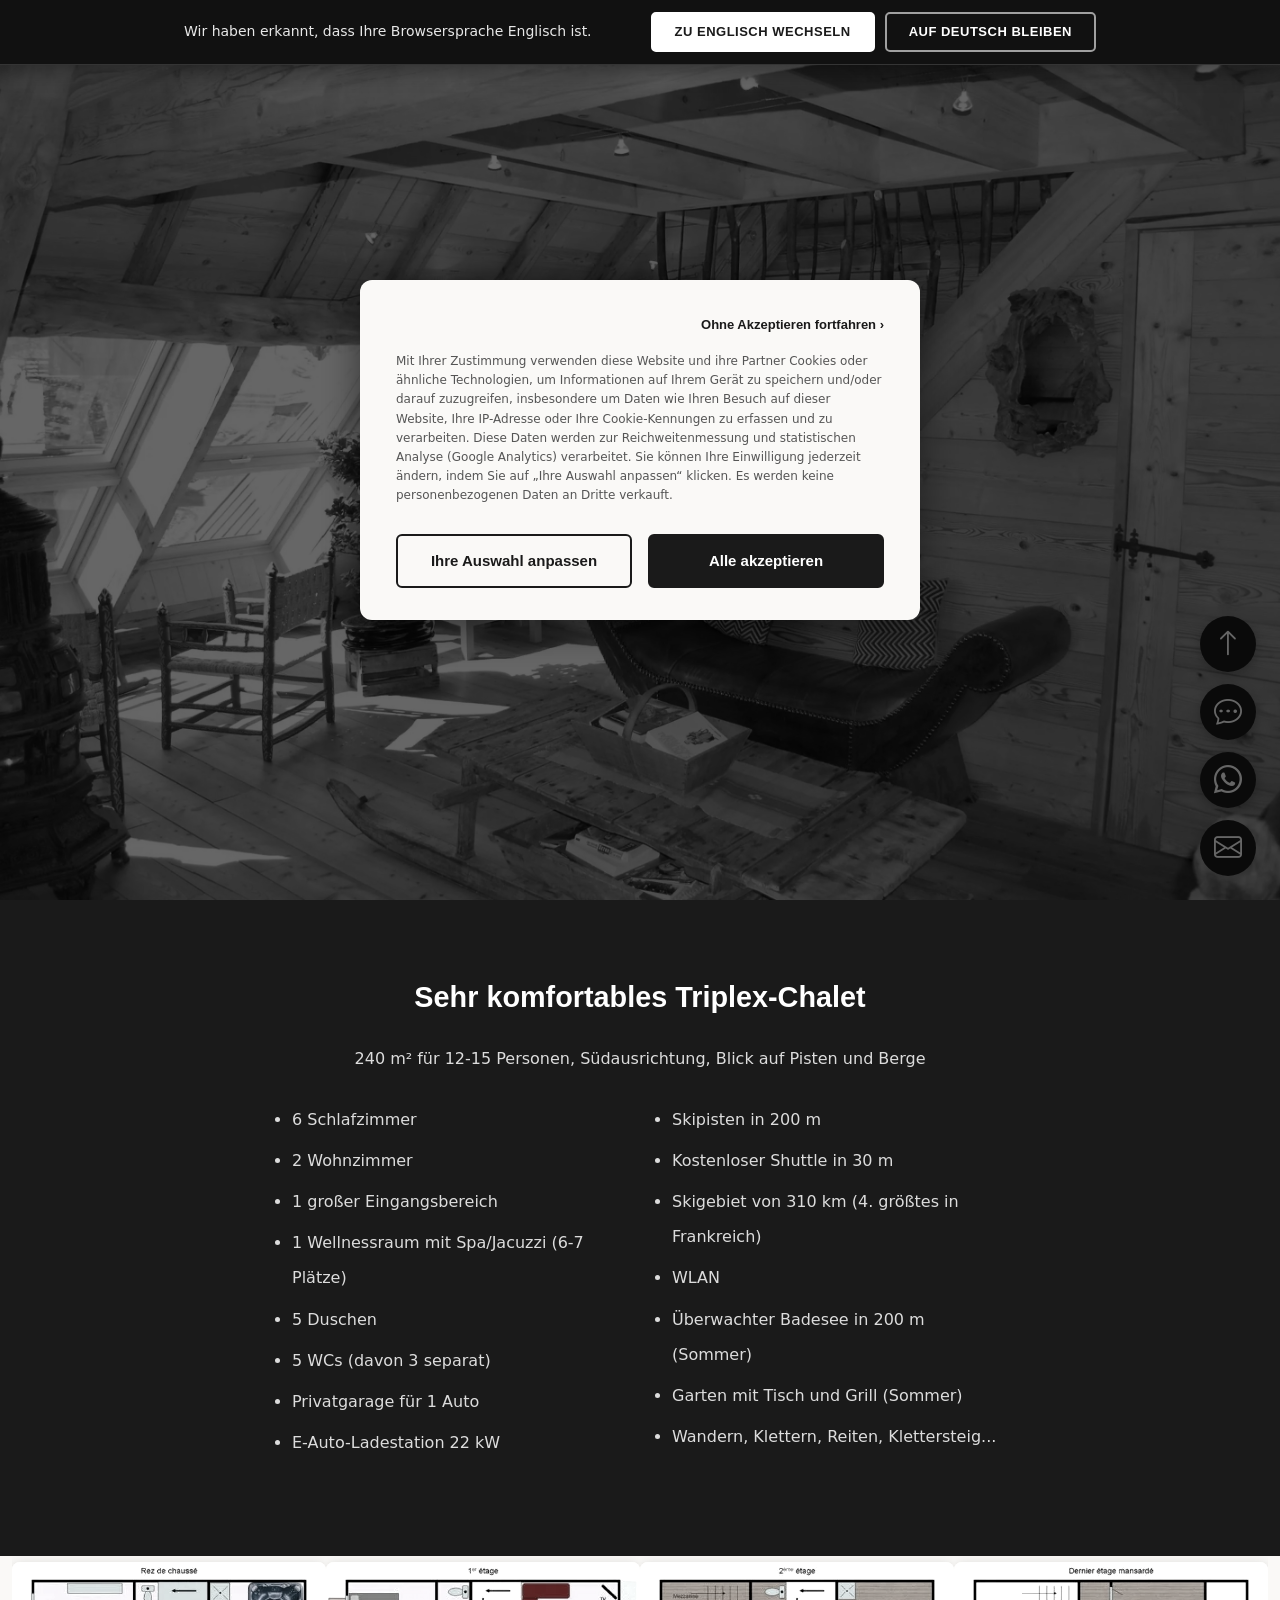
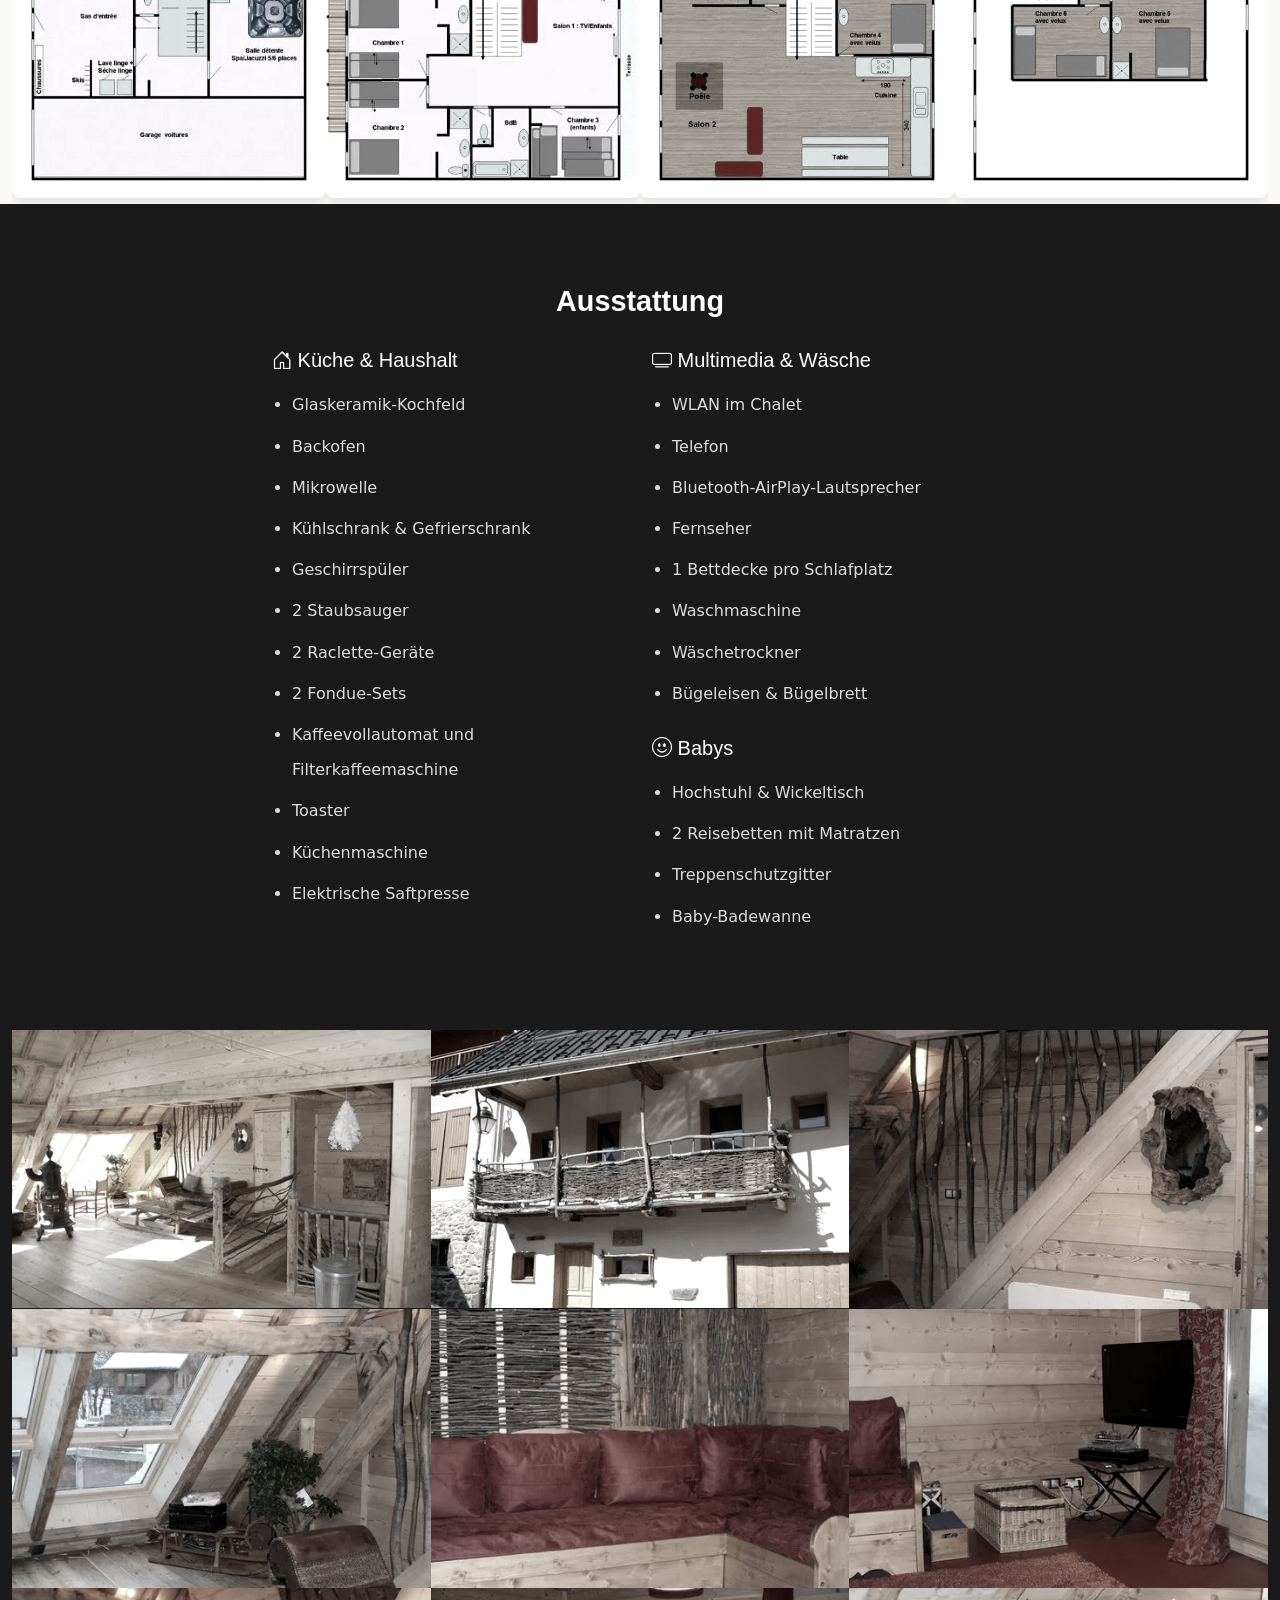
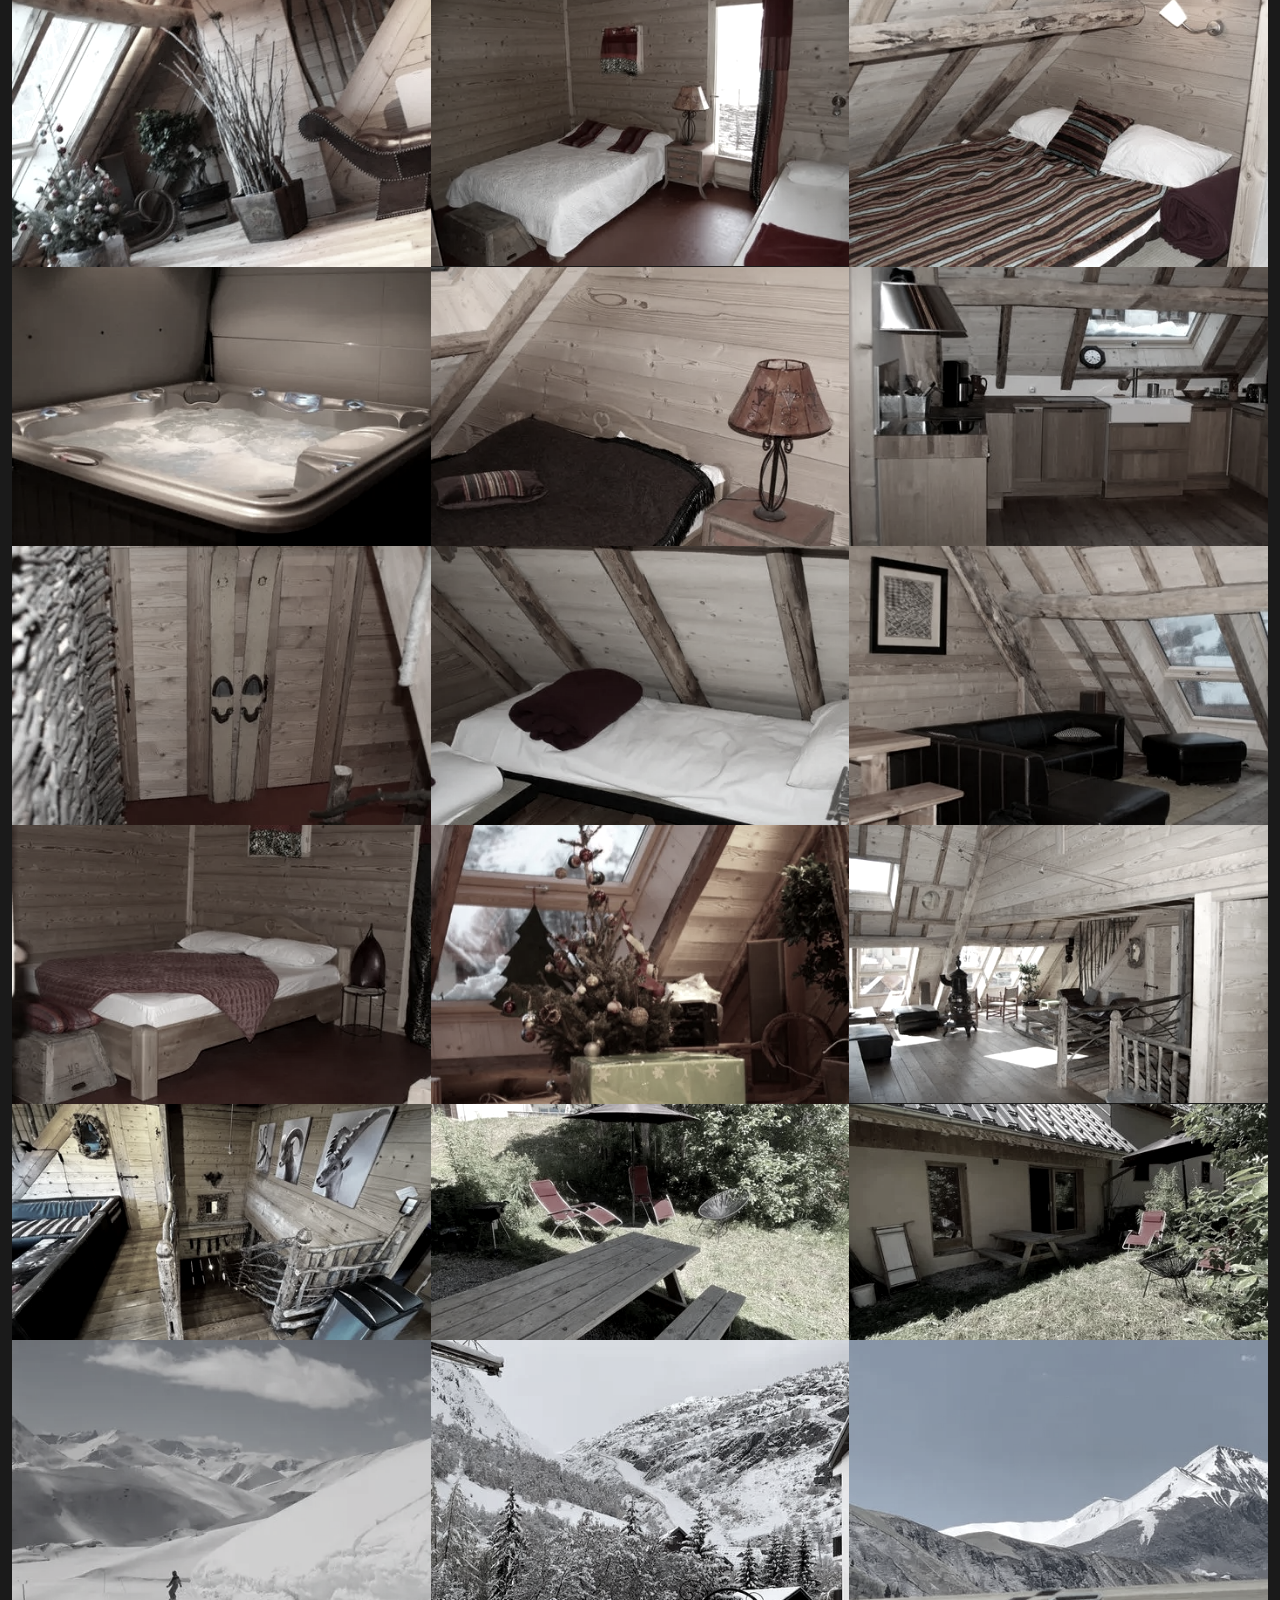
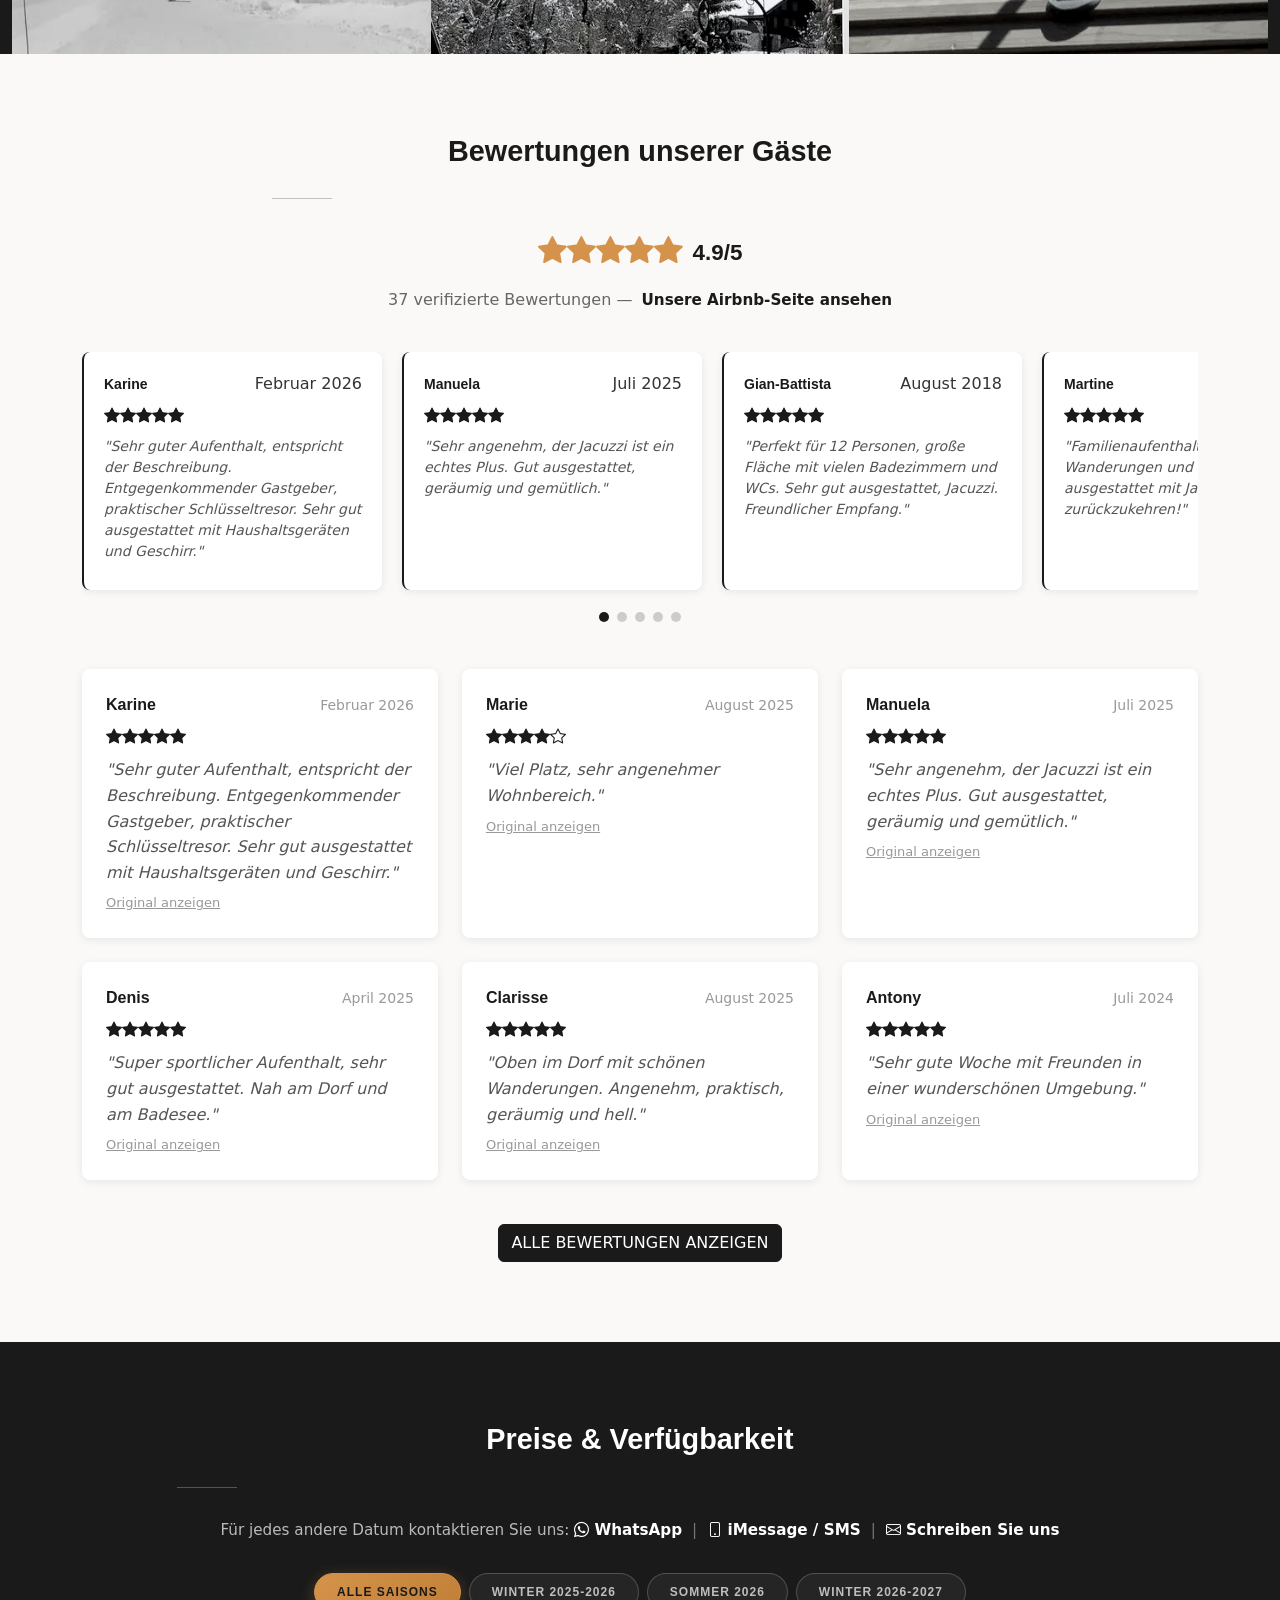
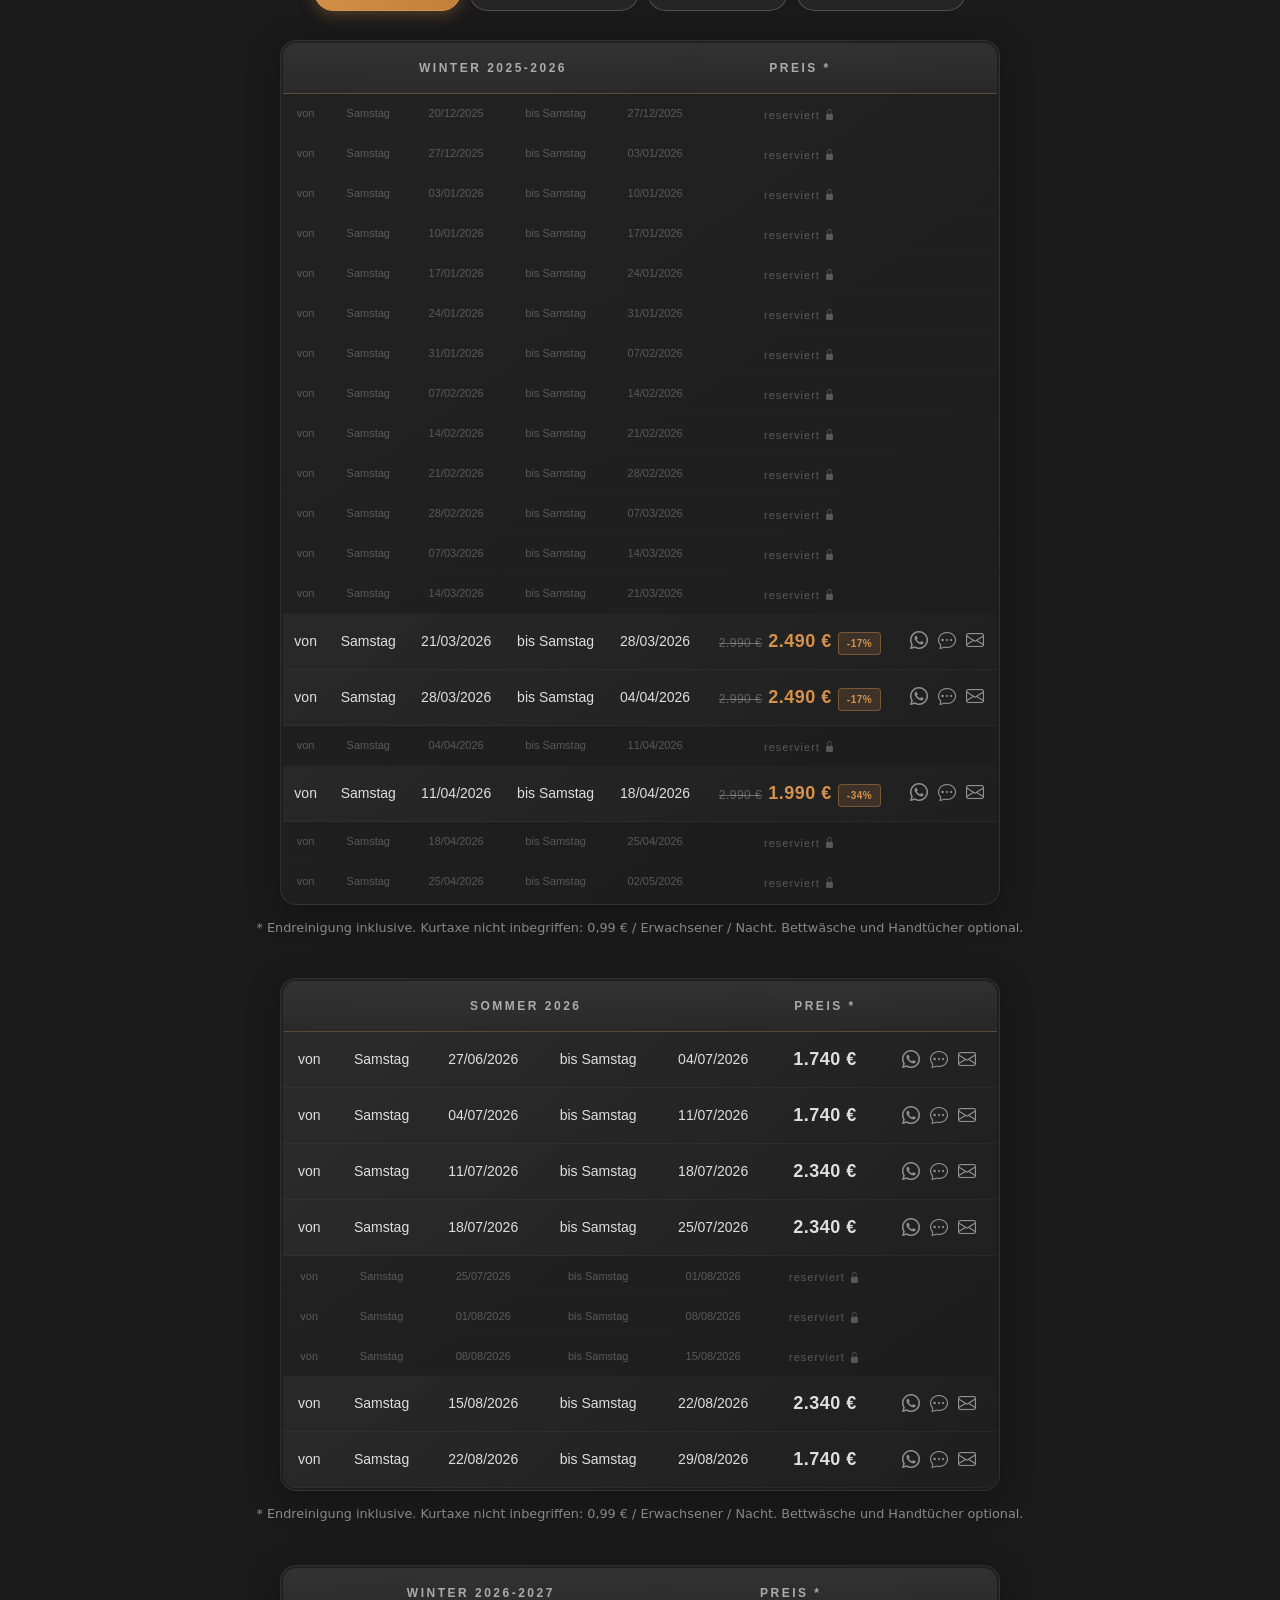
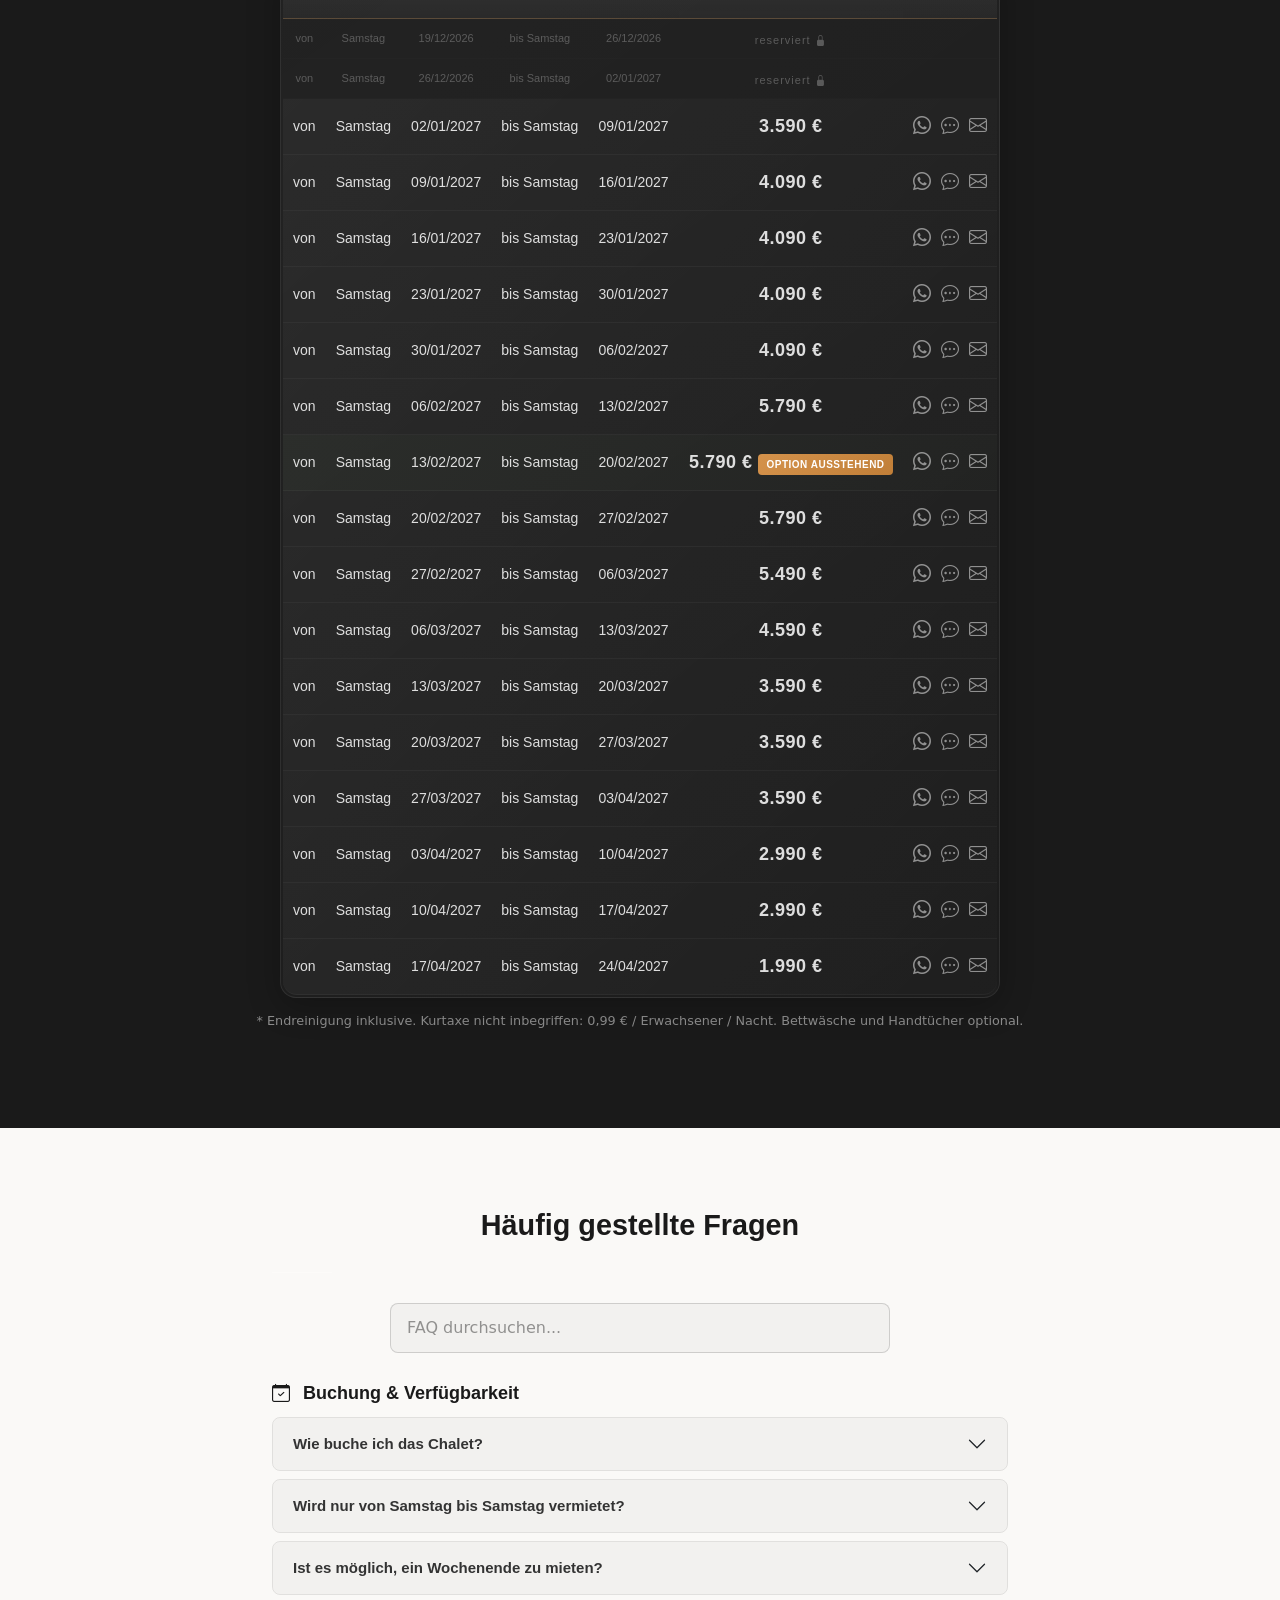
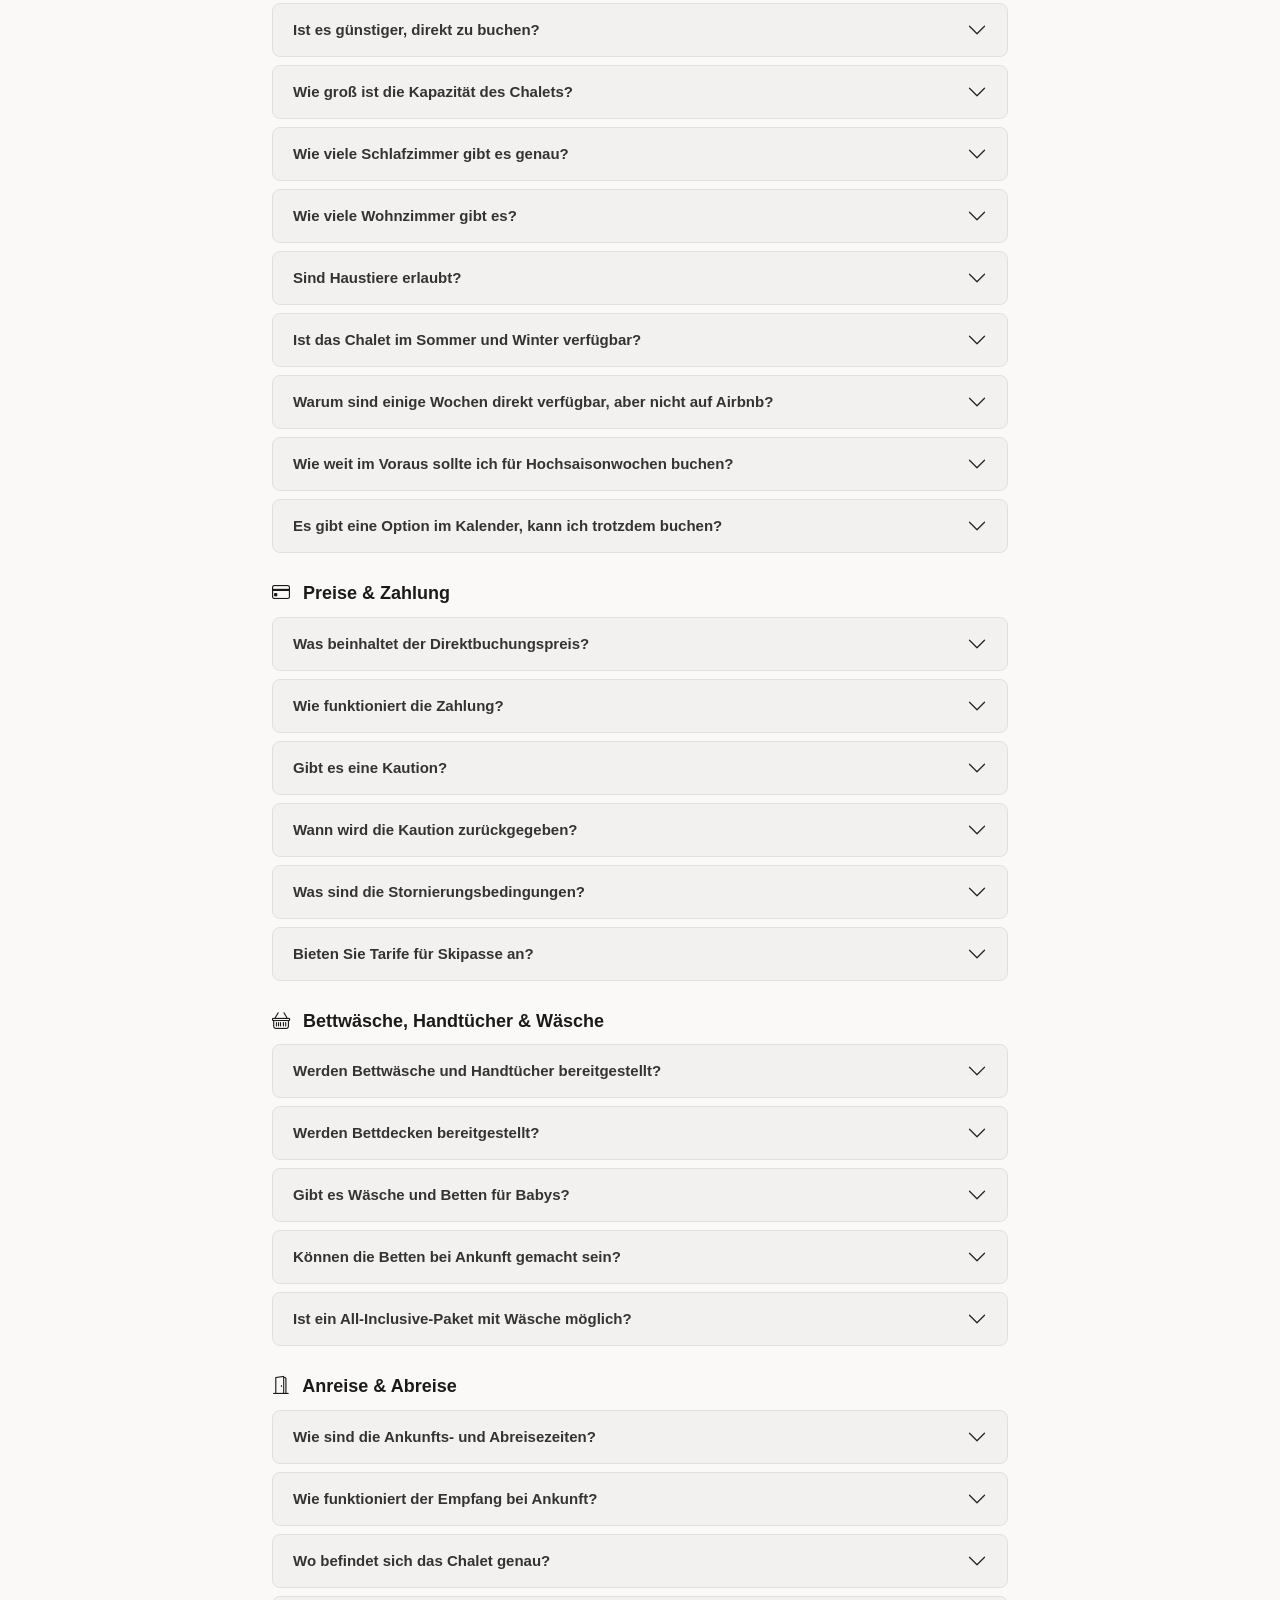
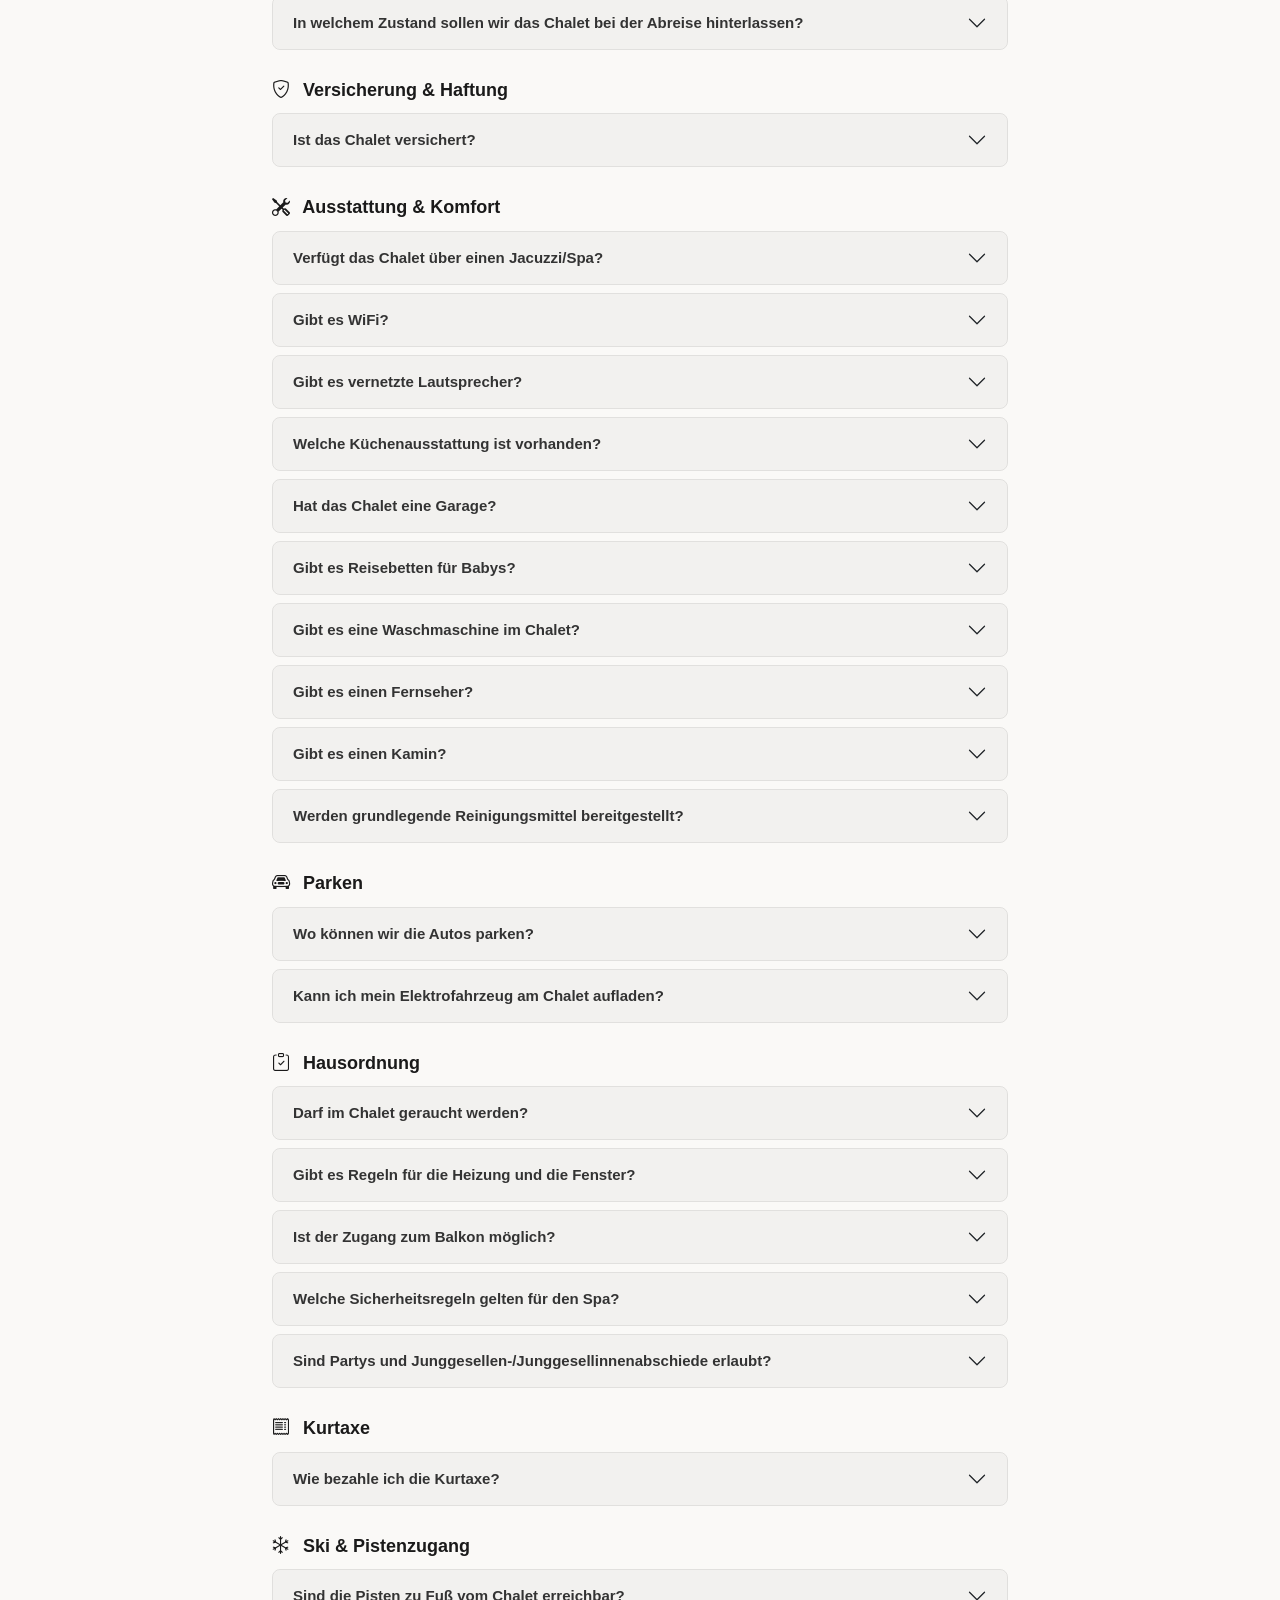
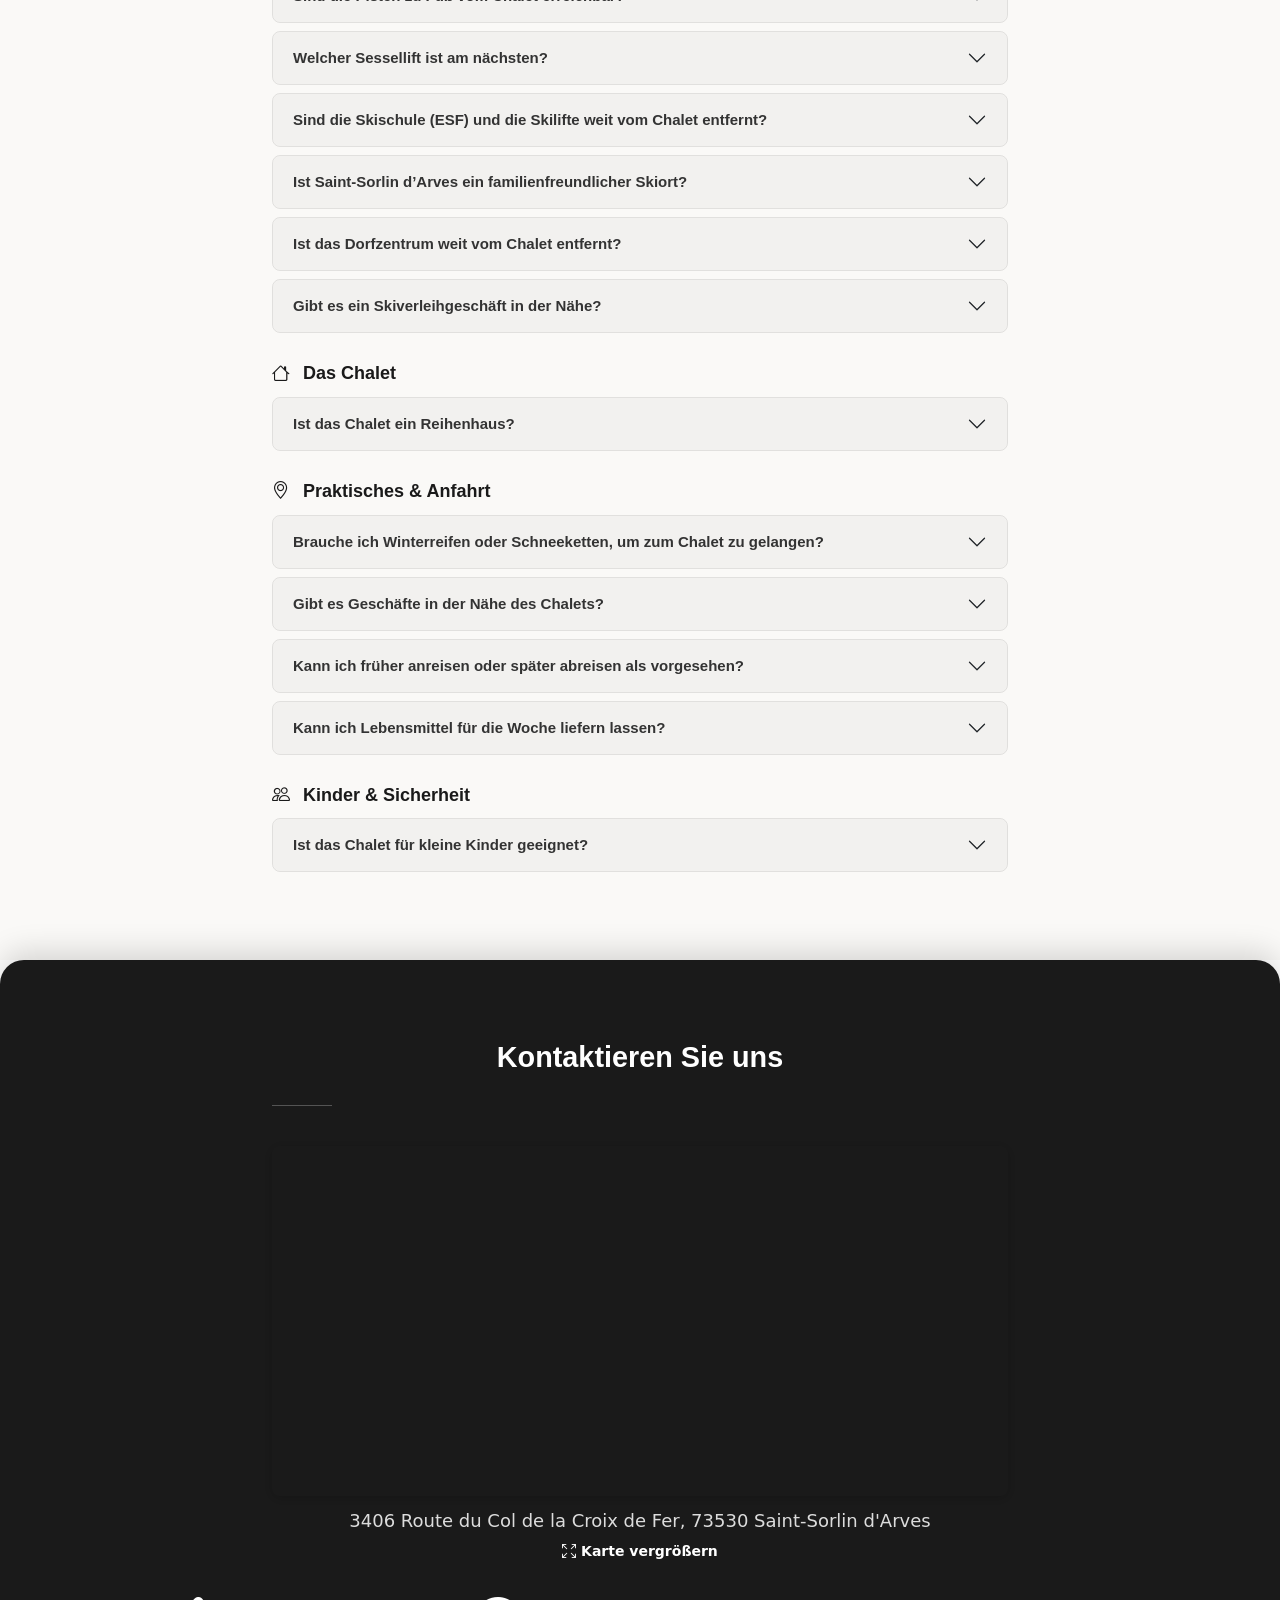
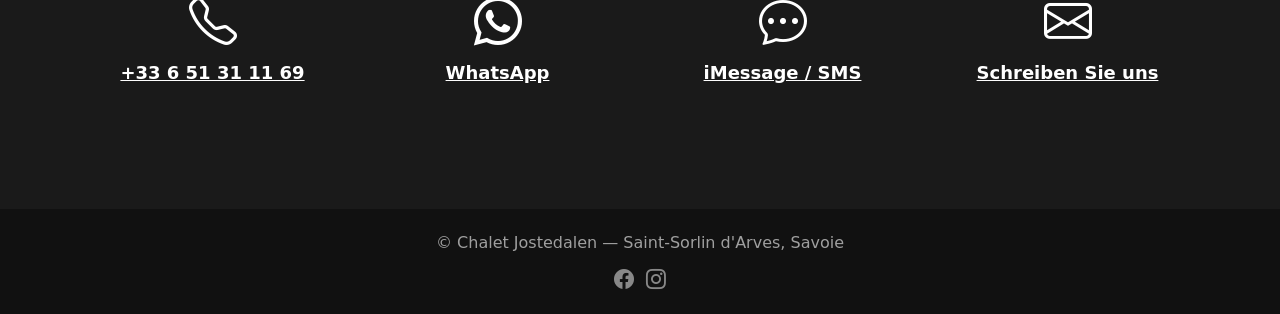
==== commit db6b04a9: "Remove stacking sections except contact and add FAQ #59 about options - Remove sticky scroll overlap" ====
--- a/de/index.html
+++ b/de/index.html
@@ -1,6 +1,6 @@
 <!DOCTYPE html><html lang="de"><head><meta charset="utf-8"><meta name="gtm-id" content="GTM-552T5L7T"><meta name="viewport" content="width=device-width, initial-scale=1"><meta name="theme-color" content="#1a1a1a"><meta name="referrer" content="strict-origin-when-cross-origin"><meta http-equiv="Content-Security-Policy" content="default-src 'self'; script-src 'self' https://cdn.jsdelivr.net https://www.googletagmanager.com; style-src 'self' 'unsafe-inline' https://cdn.jsdelivr.net https://fonts.googleapis.com; font-src https://cdn.jsdelivr.net https://fonts.gstatic.com; img-src 'self' data: https://www.googletagmanager.com https://www.google-analytics.com; frame-src https://www.openstreetmap.org https://www.googletagmanager.com; connect-src 'self' https://www.google-analytics.com https://analytics.google.com https://www.googletagmanager.com; object-src 'none'; base-uri 'self'; form-action 'self'"><!-- LCP image preload (must be early, before inline CSS and JSON-LD) --><link rel="preload" as="image" fetchpriority="high"
           imagesrcset="/img/head-768.webp 768w, /img/head-1200.webp 1200w, /img/head.webp 3008w"
-          imagesizes="100vw"><!-- Favicon --><link rel="icon" href="data:image/svg+xml,<svg xmlns='http://www.w3.org/2000/svg' viewBox='0 0 100 100'><text y='.9em' font-size='90'>🏔️</text></svg>"><link rel="manifest" href="/manifest.json"><link rel="apple-touch-icon" href="/img/icon-192.png"><meta name="description" content="Vermietung Chalet Jostedalen zum Skifahren und Wandern in Saint-Sorlin d'Arves (Savoie, Französische Alpen) - 240m², 6 Schlafzimmer, Jacuzzi, Skigebiet Les Sybelles"><meta name="author" content=""><title>Chalet Jostedalen Vermietung - Saint-Sorlin d'Arves</title><!-- Canonical URL --><link rel="canonical" href="https://www.location-chalet-jostedalen.com/de/"><!-- Hreflang --><link rel="alternate" hreflang="fr" href="https://www.location-chalet-jostedalen.com/"><link rel="alternate" hreflang="en" href="https://www.location-chalet-jostedalen.com/en/"><link rel="alternate" hreflang="nl" href="https://www.location-chalet-jostedalen.com/nl/"><link rel="alternate" hreflang="de" href="https://www.location-chalet-jostedalen.com/de/"><link rel="alternate" hreflang="it" href="https://www.location-chalet-jostedalen.com/it/"><link rel="alternate" hreflang="x-default" href="https://www.location-chalet-jostedalen.com/"><!-- Open Graph --><meta property="og:type" content="website"><meta property="og:title" content="Chalet Jostedalen - Vermietung in Saint-Sorlin d'Arves"><meta property="og:description" content="Triplex-Chalet 240m², 6 Schlafzimmer, Jacuzzi, 8-15 Personen. Direkt an der Piste, Skigebiet Les Sybelles (310 km). Saint-Sorlin d'Arves, Savoie."><meta property="og:url" content="https://www.location-chalet-jostedalen.com/de/"><meta property="og:image" content="https://www.location-chalet-jostedalen.com/img/chalet/s001.webp"><meta property="og:image:width" content="640"><meta property="og:image:height" content="426"><meta property="og:locale" content="de_DE"><meta property="og:site_name" content="Chalet Jostedalen"><!-- Twitter Card --><meta name="twitter:card" content="summary_large_image"><meta name="twitter:title" content="Chalet Jostedalen - Vermietung in Saint-Sorlin d'Arves"><meta name="twitter:description" content="Triplex-Chalet 240m², 6 Schlafzimmer, Jacuzzi, 8-15 Personen. Skigebiet Les Sybelles, Savoie."><meta name="twitter:image" content="https://www.location-chalet-jostedalen.com/img/chalet/s001.webp"><meta name="twitter:image:alt" content="Chalet Jostedalen Vermietung - Saint-Sorlin d'Arves"><!-- Geo tags --><meta name="geo.region" content="FR-73"><meta name="geo.placename" content="Saint-Sorlin d'Arves"><meta name="geo.position" content="45.2221;6.2224"><meta name="ICBM" content="45.2221, 6.2224"><!-- LLMs --><link rel="alternate" type="text/markdown" href="/de/llms.txt" title="LLM-friendly site summary"><!-- Critical inline CSS (Bootstrap subset + creative) --><style>*,::after,::before{box-sizing:border-box}body{margin:0;font-family:system-ui,-apple-system,"Segoe UI",Roboto,"Helvetica Neue",Arial,sans-serif;font-size:1rem;font-weight:400;line-height:1.5;color:#212529;background-color:#fff;-webkit-text-size-adjust:100%}h1,h2,h3{margin-top:0;margin-bottom:.5rem;font-weight:500;line-height:1.2}h1{font-size:calc(1.375rem + 1.5vw)}h3{font-size:calc(1.3rem + .6vw)}hr{margin:1rem 0;color:inherit;border:0;border-top:1px solid;opacity:.25}p{margin-top:0;margin-bottom:1rem}a{text-decoration:underline}img{vertical-align:middle}.container-fluid{width:100%;padding-right:.75rem;padding-left:.75rem;margin-right:auto;margin-left:auto}.btn{display:inline-block;padding:.375rem .75rem;font-size:1rem;font-weight:400;line-height:1.5;text-align:center;text-decoration:none;vertical-align:middle;cursor:pointer;border:1px solid transparent;border-radius:.375rem;background-color:transparent;transition:color .15s ease-in-out,background-color .15s ease-in-out}.collapse:not(.show){display:none}.navbar{position:relative;display:flex;flex-wrap:wrap;align-items:center;justify-content:space-between;padding:.5rem 0}.navbar>.container-fluid{display:flex;flex-wrap:inherit;align-items:center;justify-content:space-between}.navbar-brand{padding-top:.3125rem;padding-bottom:.3125rem;margin-right:1rem;font-size:1.25rem;text-decoration:none;white-space:nowrap}.navbar-toggler{padding:.25rem .75rem;font-size:1.25rem;line-height:1;background-color:transparent;border:1px solid transparent;border-radius:.375rem}.navbar-toggler-icon{display:inline-block;width:1.5em;height:1.5em;vertical-align:middle;background-repeat:no-repeat;background-position:center;background-size:100%}.navbar-dark{--bs-navbar-color:rgba(255,255,255,.55);--bs-navbar-hover-color:rgba(255,255,255,.75);--bs-navbar-brand-color:#fff;--bs-navbar-toggler-border-color:rgba(255,255,255,.1);--bs-navbar-toggler-icon-bg:url("data:image/svg+xml,%3csvg xmlns='http://www.w3.org/2000/svg' viewBox='0 0 30 30'%3e%3cpath stroke='rgba%28255, 255, 255, 0.55%29' stroke-linecap='round' stroke-miterlimit='10' stroke-width='2' d='M4 7h22M4 15h22M4 23h22'/%3e%3c/svg%3e")}.navbar-dark .navbar-brand{color:var(--bs-navbar-brand-color)}.navbar-dark .navbar-toggler{color:var(--bs-navbar-color);border-color:var(--bs-navbar-toggler-border-color)}.navbar-dark .navbar-toggler-icon{background-image:var(--bs-navbar-toggler-icon-bg)}img{max-width:100%;height:auto}.fixed-top{position:fixed;top:0;right:0;left:0;z-index:1030}.ms-auto{margin-left:auto!important}.skip-link{position:absolute;top:-100px;left:0;background:#1a1a1a;color:#fff;padding:8px 16px;z-index:10000;font-size:14px;transition:top 0.2s}.skip-link:focus{top:0;color:#fff}html,body{height:100%;width:100%;margin:0}body{font-family:'Merriweather','Helvetica Neue',Arial,sans-serif;font-size:16px;color:#333}hr{border-color:rgba(255,255,255,0.4);border-width:1px;max-width:60px;opacity:1}a{transition:all 0.35s;color:#1a1a1a}a:hover,a:focus{color:#444;text-decoration:none}h1,h2,h3,h4,h5,h6{font-family:'Open Sans','Helvetica Neue',Arial,sans-serif}p{font-size:16px;line-height:1.7;margin-bottom:20px}.bg-primary.bg-primary{background-color:#FAF9F7!important;color:#333}.bg-primary-darken{background-color:#1a1a1a;color:#fff}.bg-dark.bg-dark{background-color:#111111!important;color:#fff}.text-faded{color:rgba(255,255,255,0.85)}section{padding:80px 0}aside{padding:50px 0}.no-padding{padding:0}main#main>section{position:sticky;top:0}main#main>section:nth-child(1){z-index:1}main#main>section:nth-child(2){z-index:2}main#main>section:nth-child(3){z-index:3}main#main>section:nth-child(4){z-index:4}main#main>section:nth-child(5){z-index:5}main#main>section:nth-child(6){z-index:6}main#main>section:nth-child(7){z-index:7}main#main>section:nth-child(8){z-index:8}footer.bg-dark{position:sticky;top:0;z-index:9}#plan,#equipement,#avis,#faq,#tarifs,#contact{border-radius:24px 24px 0 0;box-shadow:0 -8px 30px rgba(0,0,0,0.15)}#plan{padding-top:12px}@media (max-width:575.98px){#plan,#equipement,#avis,#faq,#tarifs,#contact{border-radius:16px 16px 0 0}#plan{padding-top:8px}}#mainNav{font-family:'Open Sans','Helvetica Neue',Arial,sans-serif;transition:all 0.35s;background-color:transparent;border-bottom:1px solid rgba(255,255,255,0.3)}#mainNav .navbar-brand{color:#fff;font-weight:700;text-transform:uppercase;font-size:16px;transition:all 0.35s;text-shadow:0 1px 3px rgba(0,0,0,0.6),0 0 8px rgba(0,0,0,0.3)}#mainNav .navbar-brand:hover,#mainNav .navbar-brand:focus{color:rgba(255,255,255,0.6)}#mainNav .nav-link{text-transform:uppercase;font-weight:700;font-size:13px;color:rgba(255,255,255,0.85);padding:0.5rem 1rem;text-shadow:0 1px 3px rgba(0,0,0,0.6),0 0 8px rgba(0,0,0,0.3)}#mainNav .nav-link:hover,#mainNav .nav-link:focus{color:#fff}#mainNav .nav-link.active{color:#fff!important}#mainNav.navbar-scrolled{background-color:#1a1a1a;border-bottom:1px solid rgba(255,255,255,0.08);box-shadow:0 2px 10px rgba(0,0,0,0.3)}#mainNav.navbar-scrolled .navbar-brand{color:#fff;font-size:14px;text-shadow:none}#mainNav.navbar-scrolled .navbar-brand:hover,#mainNav.navbar-scrolled .navbar-brand:focus{color:rgba(255,255,255,0.6)}#mainNav.navbar-scrolled .nav-link{color:rgba(255,255,255,0.85);text-shadow:none}#mainNav.navbar-scrolled .nav-link:hover,#mainNav.navbar-scrolled .nav-link:focus{color:#fff}#mainNav.navbar-scrolled .nav-link.active{color:#fff!important}@media (max-width:991.98px){#mainNav{background-color:#1a1a1a;border-bottom:none}#mainNav .navbar-brand{color:#fff}#mainNav .nav-link{color:rgba(255,255,255,0.85);padding:0.75rem 1rem}#mainNav .nav-link:hover{color:#fff}}header{position:relative;width:100%;min-height:auto;overflow:hidden;text-align:center;color:#ffffff}.header-bg{position:absolute;top:0;left:0;width:100%;height:100%;object-fit:cover;object-position:center;filter:grayscale(100%);transition:filter 2.5s ease-in-out}.header-bg.revealed{filter:grayscale(0%)}header::before{content:'';position:absolute;top:0;left:0;right:0;bottom:0;background:linear-gradient(180deg,rgba(20,20,20,0.15) 0%,rgba(20,20,20,0.3) 100%)}header .header-content{position:relative;text-align:center;padding:120px 15px 100px;width:100%;z-index:1}header .header-content .header-content-inner h1{font-weight:700;text-transform:uppercase;margin-top:0;margin-bottom:0;font-size:1.8rem;letter-spacing:1px;text-shadow:0 2px 10px rgba(0,0,0,0.5),0 1px 3px rgba(0,0,0,0.3)}header .header-content .header-content-inner h3{font-weight:600;font-size:1.2rem;color:#fff;margin-bottom:5px;text-shadow:0 1px 2px rgba(0,0,0,0.8),0 2px 8px rgba(0,0,0,0.6),0 0 20px rgba(0,0,0,0.4),1px 1px 4px rgba(0,0,0,0.5),-1px -1px 4px rgba(0,0,0,0.5)}header .header-content .header-content-inner hr{margin:25px auto;border-color:#fff}header .header-content .header-content-inner p{font-weight:500;color:rgba(255,255,255,0.8);font-size:16px;margin-bottom:50px}@media (min-width:768px){header{min-height:100vh}header .header-content{position:absolute;top:50%;transform:translateY(-50%);padding:0 50px}header .header-content .header-content-inner{max-width:900px;margin-left:auto;margin-right:auto}header .header-content .header-content-inner h1{font-size:2.6rem}header .header-content .header-content-inner h3{font-size:1.4rem}header .header-content .header-content-inner p{font-size:18px;max-width:80%;margin-left:auto;margin-right:auto}}.section-heading{margin-top:0;margin-bottom:30px;font-size:1.8rem;font-weight:700;color:#fff}.bg-primary-darken ul{font-size:16px;font-weight:300;line-height:2.2;padding-left:20px}.bg-primary-darken ul li{margin-bottom:6px}.portfolio-box{position:relative;display:block;max-width:650px;margin:0 auto;overflow:hidden}.portfolio-box img{width:100%;height:auto;transition:transform 0.4s ease,filter 0.4s ease}.portfolio-box:hover img{transform:scale(1.05)}#photo .portfolio-box img{filter:grayscale(80%) contrast(1.1);transition:filter 1.5s ease-in-out,transform 0.4s}#photo .portfolio-box:hover img{filter:grayscale(0%) contrast(1)}.portfolio-box .portfolio-box-caption{color:white;opacity:0;display:block;background:rgba(26,26,26,0.85);position:absolute;bottom:0;text-align:center;width:100%;height:100%;transition:all 0.35s}.portfolio-box .portfolio-box-caption .portfolio-box-caption-content{width:100%;text-align:center;position:absolute;top:50%;transform:translateY(-50%)}.portfolio-box .portfolio-box-caption .portfolio-box-caption-content .project-category,.portfolio-box .portfolio-box-caption .portfolio-box-caption-content .project-name{font-family:'Open Sans','Helvetica Neue',Arial,sans-serif;padding:0 15px}.portfolio-box .portfolio-box-caption .portfolio-box-caption-content .project-category{text-transform:uppercase;font-weight:600;font-size:14px}.portfolio-box .portfolio-box-caption .portfolio-box-caption-content .project-name{font-size:18px}.portfolio-box:hover .portfolio-box-caption{opacity:1}#contact{text-align:center}#contact i{color:#fff;margin-bottom:15px}#contact p{font-size:18px;color:rgba(255,255,255,0.85)}#contact a{color:#fff;font-weight:600}#contact a:hover{color:rgba(255,255,255,0.6)}.text-primary.text-primary{color:#1a1a1a!important}.btn-default{color:#1a1a1a;background-color:#fff;border-color:#fff;transition:all 0.35s}.btn-default:hover,.btn-default:focus{color:#1a1a1a;background-color:#f2f2f2;border-color:#ededed}.btn.btn-primary{color:#fff;background-color:#1a1a1a;border-color:#1a1a1a;transition:all 0.35s}.btn.btn-primary:hover,.btn.btn-primary:focus{color:#fff;background-color:#444;border-color:#444}.btn{font-family:'Open Sans','Helvetica Neue',Arial,sans-serif;border:none;border-radius:300px;font-weight:700;text-transform:uppercase}.btn-xl{padding:15px 30px}.animate-on-scroll{opacity:0;transform:translateY(20px);transition:opacity 0.6s ease-out,transform 0.6s ease-out}.animate-on-scroll.animated{opacity:1;transform:translateY(0)}.fa-3x{font-size:3em}.floating-buttons{position:fixed;bottom:24px;right:24px;display:flex;flex-direction:column;gap:12px;z-index:1000}.backtotop-float,.whatsapp-float,.imessage-float,.email-float{width:56px;height:56px;border-radius:50%;display:flex;align-items:center;justify-content:center;font-size:28px;color:#fff;box-shadow:0 4px 12px rgba(0,0,0,0.25);transition:transform 0.3s,box-shadow 0.3s;text-decoration:none}.backtotop-float{background-color:#1a1a1a;opacity:0;pointer-events:none;transition:opacity 0.3s,transform 0.3s,box-shadow 0.3s}.backtotop-float.visible{opacity:1;pointer-events:auto}.whatsapp-float{background-color:#1a1a1a;color:#fff}.imessage-float{background-color:#1a1a1a;color:#fff}.email-float{background-color:#1a1a1a;color:#fff}.backtotop-float:hover,.whatsapp-float:hover,.imessage-float:hover,.email-float:hover{transform:scale(1.1);box-shadow:0 6px 18px rgba(0,0,0,0.3);color:#fff}#langSwitcher .dropdown-toggle{display:flex;align-items:center;gap:6px}#langSwitcher .dropdown-toggle::after{margin-left:4px}#langSwitcher .dropdown-menu{min-width:140px;background-color:#fff;border:1px solid rgba(0,0,0,0.1);border-radius:6px;box-shadow:0 4px 12px rgba(0,0,0,0.1);padding:4px 0}#langSwitcher .dropdown-item{font-family:'Open Sans','Helvetica Neue',Arial,sans-serif;font-size:14px;font-weight:600;color:#1a1a1a;padding:8px 16px;transition:all 0.2s}#langSwitcher .dropdown-item:hover,#langSwitcher .dropdown-item:focus{background-color:#FAF9F7;color:#1a1a1a}#langSwitcher .dropdown-item.active{background-color:#1a1a1a;color:#fff}@media (max-width:991.98px){#langSwitcher .dropdown-menu{background-color:#1a1a1a;border:none;box-shadow:none}#langSwitcher .dropdown-item{color:rgba(255,255,255,0.85)}#langSwitcher .dropdown-item:hover,#langSwitcher .dropdown-item:focus{background-color:rgba(255,255,255,0.1);color:#fff}#langSwitcher .dropdown-item.active{background-color:rgba(255,255,255,0.15);color:#fff}}.lang-suggestion-banner{position:fixed;top:0;left:0;right:0;background-color:#111111;color:#fff;z-index:1300;box-shadow:0 4px 20px rgba(0,0,0,0.4);border-bottom:1px solid rgba(255,255,255,0.15)}.lang-suggestion-inner{max-width:960px;margin:0 auto;padding:12px 24px;display:flex;align-items:center;justify-content:space-between;gap:16px}.lang-suggestion-text{margin:0;font-size:14px;line-height:1.5;color:rgba(255,255,255,0.9)}.lang-suggestion-buttons{display:flex;gap:10px;flex-shrink:0}.btn-lang-switch{display:inline-block;background-color:#fff;color:#1a1a1a;border:2px solid #fff;padding:8px 22px;font-family:'Open Sans','Helvetica Neue',Arial,sans-serif;font-size:13px;font-weight:700;text-transform:uppercase;letter-spacing:0.5px;border-radius:5px;cursor:pointer;transition:background-color 0.3s;white-space:nowrap;text-decoration:none}.btn-lang-switch:hover{background-color:#e0e0e0;border-color:#e0e0e0;color:#1a1a1a}.btn-lang-stay{background-color:transparent;color:#fff;border:2px solid rgba(255,255,255,0.6);padding:8px 22px;font-family:'Open Sans','Helvetica Neue',Arial,sans-serif;font-size:13px;font-weight:700;text-transform:uppercase;letter-spacing:0.5px;border-radius:5px;cursor:pointer;transition:all 0.3s;white-space:nowrap}.btn-lang-stay:hover{border-color:#fff;color:#fff}@media (max-width:575.98px){.lang-suggestion-inner{flex-direction:column;text-align:center;padding:16px}.lang-suggestion-buttons{width:100%;justify-content:center}}.cookie-banner{position:fixed;top:0;left:0;right:0;bottom:0;background-color:rgba(0,0,0,0.6);z-index:1200;display:flex;align-items:center;justify-content:center}.cookie-banner-inner{background-color:#FAF9F7;max-width:560px;width:90%;padding:32px 36px;border-radius:12px;box-shadow:0 8px 40px rgba(0,0,0,0.5)}.cookie-banner-top{text-align:right;margin-bottom:16px}.btn-cookie-skip{background:none;border:none;color:#1a1a1a;font-family:'Open Sans','Helvetica Neue',Arial,sans-serif;font-size:13px;font-weight:700;cursor:pointer;padding:0;transition:color 0.2s}.btn-cookie-skip:hover{color:#666}.cookie-banner-text{margin:0 0 28px;font-size:12px;line-height:1.6;color:#555;text-align:left}.cookie-banner-buttons{display:flex;gap:16px}.cookie-config-title{font-family:'Open Sans','Helvetica Neue',Arial,sans-serif;font-size:18px;font-weight:700;color:#1a1a1a;margin:0 0 24px}.cookie-category{display:flex;align-items:center;justify-content:space-between;gap:16px;padding:16px 0;border-bottom:1px solid rgba(0,0,0,0.1)}.cookie-category:first-of-type{border-top:1px solid rgba(0,0,0,0.1)}.cookie-category-info{flex:1}.cookie-category-info strong{display:block;font-size:14px;color:#1a1a1a;margin-bottom:4px}.cookie-category-info p{margin:0;font-size:12px;color:#777;line-height:1.4}.cookie-toggle{position:relative;display:inline-block;width:48px;height:26px;flex-shrink:0}.cookie-toggle input{opacity:0;width:0;height:0}.cookie-toggle-slider{position:absolute;cursor:pointer;top:0;left:0;right:0;bottom:0;background-color:#ccc;border-radius:26px;transition:background-color 0.3s}.cookie-toggle-slider::before{content:"";position:absolute;height:20px;width:20px;left:3px;bottom:3px;background-color:#fff;border-radius:50%;transition:transform 0.3s}.cookie-toggle input:checked + .cookie-toggle-slider{background-color:#1a1a1a}.cookie-toggle input:checked + .cookie-toggle-slider::before{transform:translateX(22px)}.cookie-toggle input:disabled + .cookie-toggle-slider{background-color:#a8c4a0;cursor:default}.cookie-save-btn{width:100%;margin-top:24px}.btn-cookie-configure,.btn-cookie-accept{flex:1;padding:14px 24px;font-family:'Open Sans','Helvetica Neue',Arial,sans-serif;font-size:15px;font-weight:700;border-radius:6px;cursor:pointer;transition:all 0.3s}.btn-cookie-configure{background-color:transparent;color:#1a1a1a;border:2px solid #1a1a1a}.btn-cookie-configure:hover{background-color:#1a1a1a;color:#fff}.btn-cookie-accept{background-color:#1a1a1a;color:#fff;border:2px solid #1a1a1a}.btn-cookie-accept:hover{background-color:#444;border-color:#444}@media (max-width:575.98px){.cookie-banner-inner{padding:24px 20px}.cookie-banner-buttons{flex-direction:column}}.page-404{min-height:100vh;display:flex;flex-direction:column}.page-404-content{flex:1;display:flex;align-items:center;justify-content:center;text-align:center;padding:120px 20px 80px;background-color:#1a1a1a;color:#fff}.page-404-content h1{font-size:5rem;font-weight:700;color:#fff;margin-bottom:10px}.page-404-content h2{font-size:1.6rem;font-weight:700;margin-bottom:20px}.page-404-content p{color:rgba(255,255,255,0.8);margin-bottom:30px}.page-404-content .btn-back{display:inline-block;background-color:#fff;color:#1a1a1a;padding:12px 30px;border-radius:300px;font-family:'Open Sans','Helvetica Neue',Arial,sans-serif;font-weight:700;text-transform:uppercase;font-size:14px;text-decoration:none;transition:background-color 0.3s}.page-404-content .btn-back:hover{background-color:#e0e0e0;color:#1a1a1a}#avis .section-heading{color:#1a1a1a}#avis hr{border-color:#1a1a1a}.reviews-summary{text-align:center;margin-bottom:40px}.reviews-summary .reviews-avg-stars{color:#D4924B;font-size:1.8rem}.reviews-summary .reviews-avg-score{font-family:'Open Sans','Helvetica Neue',Arial,sans-serif;font-size:1.4rem;font-weight:700;color:#1a1a1a;margin-left:10px}.reviews-summary .reviews-count{display:block;font-size:1rem;color:#666;margin-top:5px}.reviews-airbnb-link{display:inline-block;margin-top:12px;color:#1a1a1a;font-size:0.95rem;font-weight:600;text-decoration:none;transition:color 0.3s ease}.reviews-airbnb-link:hover{color:#1a1a1a;text-decoration:underline}.reviews-airbnb-link i{margin-right:4px}.review-card{background:#fff;border-radius:8px;box-shadow:0 2px 8px rgba(0,0,0,0.08);padding:24px;height:100%}.review-card .review-stars{color:#1a1a1a;margin-bottom:10px}.review-card .review-name{font-family:'Open Sans','Helvetica Neue',Arial,sans-serif;font-weight:700;color:#1a1a1a}.review-card .review-date{color:#999;font-size:14px}.review-card .review-text{font-style:italic;color:#555;margin-bottom:0;line-height:1.6}.review-extra{display:none}.btn-reviews{margin-top:20px}.review-toggle{display:inline-block;margin-top:8px;font-size:13px;color:#999;text-decoration:underline}.review-toggle:hover{color:#1a1a1a}html[lang="fr"] .review-toggle{display:none}#faq .section-heading{color:#1a1a1a}#faq .accordion-item{background-color:transparent;border:1px solid rgba(0,0,0,0.1);margin-bottom:8px;border-radius:8px;overflow:hidden}#faq .accordion-button{background-color:rgba(0,0,0,0.03);color:#333;font-family:'Open Sans','Helvetica Neue',Arial,sans-serif;font-weight:600;font-size:15px;padding:16px 20px;box-shadow:none}#faq .accordion-button:not(.collapsed){background-color:rgba(0,0,0,0.06);color:#1a1a1a}#faq .accordion-button::after{filter:none}#faq .accordion-button:not(.collapsed)::after{filter:none}#faq .accordion-body{color:#555;font-size:15px;line-height:1.7}#faq .accordion-body a:not(.faq-contact-links a){color:#1a1a1a;text-decoration:underline;padding:16px 20px}.faq-category{color:#1a1a1a;font-size:18px;font-weight:600;margin-top:30px;margin-bottom:12px}.faq-category:first-of-type{margin-top:0}.faq-search-wrapper{max-width:500px;margin:0 auto 30px}.faq-search-input{width:100%;padding:12px 16px;border:1px solid rgba(0,0,0,0.15);border-radius:8px;background:rgba(0,0,0,0.03);color:#333;font-size:16px;outline:none}.faq-search-input:focus{border-color:#1a1a1a}.faq-search-input::placeholder{color:rgba(0,0,0,0.4)}.faq-category i{margin-right:8px}.faq-contact-links{display:inline-flex;gap:12px;margin-left:6px;vertical-align:middle}.faq-contact-links a{color:#555;font-size:22px;transition:opacity 0.2s}.faq-contact-links a:hover{opacity:0.75}#tarifs .section-heading{color:#fff}.tarifs-contact-msg{font-size:0.95rem;color:rgba(255,255,255,0.7);margin-bottom:25px}.tarifs-contact-links{display:inline-flex;gap:10px;align-items:center}.tarifs-contact-sep{color:rgba(255,255,255,0.4)}.tarifs-contact-msg a{color:#fff;font-weight:600;text-decoration:none;white-space:nowrap}.tarifs-contact-msg a:hover{color:#fff;text-decoration:underline}.tarifs-table-wrapper{overflow-x:auto;margin-bottom:0;max-width:720px;margin-left:auto;margin-right:auto;-webkit-overflow-scrolling:touch;background:linear-gradient(145deg,rgba(255,255,255,0.04) 0%,rgba(255,255,255,0.01) 100%);border-radius:16px;padding:2px;border:1px solid rgba(255,255,255,0.08);box-shadow:0 8px 32px rgba(0,0,0,0.25);position:relative}.tarifs-table-wrapper + .tarifs-footnote{margin-top:12px}.tarifs-table-wrapper + .tarifs-footnote + .tarifs-season-divider + .tarifs-table-wrapper,.tarifs-table-wrapper + .tarifs-season-divider + .tarifs-table-wrapper{margin-top:40px}.tarifs-season-divider{display:none}.tarifs-table{width:100%;border-collapse:separate;border-spacing:0;font-family:'Open Sans','Helvetica Neue',Arial,sans-serif;font-size:14px}.tarifs-table thead th{background:linear-gradient(180deg,rgba(255,255,255,0.08) 0%,rgba(255,255,255,0.04) 100%);color:rgba(255,255,255,0.6);padding:16px 10px;text-align:center;font-weight:700;font-size:12px;text-transform:uppercase;letter-spacing:2.5px;border-bottom:1px solid rgba(212,146,75,0.25)}.tarifs-table thead th:first-child{border-radius:14px 0 0 0}.tarifs-table thead th:last-child{border-radius:0 14px 0 0;text-align:center;text-transform:none;font-weight:600;font-size:13px}.tarifs-table tbody td{padding:14px 10px;border-bottom:1px solid rgba(255,255,255,0.04);white-space:nowrap;text-align:center;color:rgba(255,255,255,0.85)}.tarifs-table tbody tr:last-child td:first-child{border-radius:0 0 0 14px}.tarifs-table tbody tr:last-child td:last-child{border-radius:0 0 14px 0}.tarifs-table tbody tr{transition:all 0.3s cubic-bezier(0.4,0,0.2,1)}.tarifs-table tbody tr.tarif-available:hover{background:linear-gradient(135deg,rgba(212,146,75,0.1) 0%,rgba(212,146,75,0.04) 100%);transform:translateX(4px)}.tarifs-table .tarif-available{background:linear-gradient(135deg,rgba(255,255,255,0.04) 0%,rgba(255,255,255,0.01) 100%)}.tarifs-table .tarif-option{background:linear-gradient(135deg,rgba(168,196,160,0.08) 0%,rgba(168,196,160,0.03) 100%)}.tarifs-table .tarif-reserved{background:transparent;font-size:11px;opacity:0.3}.tarifs-table .tarif-reserved td{padding:6px 10px}.tarifs-table .tarif-reserved .tarif-reserved-text,.tarifs-table .tarif-reserved .tarif-reserved-icon{font-size:11px;font-weight:400;letter-spacing:1px}.tarifs-table .tarif-price{text-align:center;font-weight:800;font-size:18px;letter-spacing:0.5px}.tarif-original{text-decoration:line-through;color:rgba(255,255,255,0.3);font-weight:400;font-size:12px;margin-right:6px}.tarif-promo{color:#D4924B;font-weight:800}.tarif-badge{display:inline-block;background:rgba(212,146,75,0.15);color:#D4924B;font-size:10px;font-weight:700;padding:3px 8px;border-radius:4px;border:1px solid rgba(212,146,75,0.4);margin-left:6px;letter-spacing:0.5px}.tarif-comment{display:inline-block;background:linear-gradient(135deg,#D4924B 0%,#C17F38 100%);color:#fff;font-size:10px;font-weight:700;padding:3px 8px;border-radius:4px;margin-left:6px;text-transform:uppercase}.tarif-book{display:flex;align-items:center;justify-content:center;gap:10px;white-space:nowrap}.tarif-book a{display:inline-flex;align-items:center;justify-content:center;font-size:18px;text-decoration:none;color:rgba(255,255,255,0.5);transition:all 0.25s cubic-bezier(0.4,0,0.2,1)}.tarif-book a:hover{transform:scale(1.25);color:#D4924B;filter:drop-shadow(0 0 6px rgba(212,146,75,0.5))}.tarif-book .bi-whatsapp,.tarif-book .bi-chat-dots,.tarif-book .bi-envelope{color:inherit}.tarif-date-short{display:none}.tarif-thead-mobile{display:none}.tarif-reserved-icon{display:none}@media (max-width:575.98px){.tarifs-table-wrapper{border-radius:12px;padding:1px}.tarifs-table thead th:first-child{border-radius:11px 0 0 0}.tarifs-table thead th:last-child{border-radius:0 11px 0 0}.tarifs-table tbody tr:last-child td:first-child{border-radius:0 0 0 11px}.tarifs-table tbody tr:last-child td:last-child{border-radius:0 0 11px 0}.tarif-col-label{display:none}.tarif-reserved-text{display:none}.tarif-reserved-icon{display:inline}.tarif-thead-desktop{display:none}.tarif-thead-mobile{display:table-row}.tarif-date-full{display:none}.tarif-date-short{display:inline}.tarifs-table{font-size:13px}.tarifs-table tbody td,.tarifs-table thead th{padding:10px 6px}.tarifs-table thead th{letter-spacing:2px}.tarif-book a{font-size:16px}.tarifs-table .tarif-price{font-size:15px}.tarifs-table tbody tr{transition:none}.tarifs-table tbody tr.tarif-available:hover{transform:none;background:rgba(255,255,255,0.03)}}.plan-zoom{cursor:zoom-in;padding:6px}.plan-zoom img{filter:grayscale(80%) contrast(1.1);transition:filter 1.5s ease-in-out;border-radius:8px;box-shadow:0 2px 12px rgba(0,0,0,0.15)}.plan-zoom:hover img{filter:grayscale(0%) contrast(1)}.map-container{border-radius:8px;overflow:hidden;box-shadow:0 2px 12px rgba(0,0,0,0.2);filter:grayscale(80%) contrast(1.1);transition:filter 1.5s ease-in-out}.map-container:hover{filter:grayscale(0%) contrast(1)}.map-container iframe{width:100%;height:350px;border:0;display:block}.map-address{text-align:center;margin:10px 0 5px;color:rgba(255,255,255,0.7);font-size:14px}.map-link{display:block;text-align:center;color:#fff;font-size:14px;text-decoration:none}.map-link:hover{color:rgba(255,255,255,0.6);text-decoration:underline}.reviews-carousel-wrapper{overflow:hidden;margin-bottom:40px;position:relative}.reviews-carousel{display:flex;gap:20px;transition:transform 0.5s ease}.review-carousel-card{min-width:300px;max-width:300px;background:#fff;border-radius:8px;padding:20px;border-left:2px solid #1a1a1a;box-shadow:0 2px 8px rgba(0,0,0,0.08);flex-shrink:0}.review-carousel-card .review-stars{color:#1a1a1a;margin-bottom:8px}.review-carousel-card .review-name{font-family:'Open Sans','Helvetica Neue',Arial,sans-serif;font-weight:700;color:#1a1a1a;font-size:14px}.review-carousel-card .review-text{font-style:italic;color:#555;font-size:14px;line-height:1.5;margin-bottom:8px}.carousel-dots{text-align:center;margin-top:15px}.carousel-dot{display:inline-block;width:10px;height:10px;border-radius:50%;background:#ccc;margin:0 4px;cursor:pointer;border:none;padding:0;transition:background 0.3s}.carousel-dot.active{background:#1a1a1a}@media (max-width:575.98px){.review-carousel-card{min-width:280px;max-width:280px}.reviews-carousel-wrapper{display:none}}.header-share{margin-top:20px;display:flex;gap:18px;align-items:center;justify-content:center;animation:fadeInUp 1s ease-out 0.7s both}.header-share .share-label{font-size:14px;font-weight:600;color:rgba(255,255,255,0.95);font-family:'Open Sans',sans-serif;text-transform:uppercase;letter-spacing:1px;text-shadow:0 1px 2px rgba(0,0,0,0.8),0 2px 8px rgba(0,0,0,0.6),0 0 20px rgba(0,0,0,0.4),1px 1px 4px rgba(0,0,0,0.5),-1px -1px 4px rgba(0,0,0,0.5)}.header-share a{font-size:28px;color:rgba(255,255,255,0.85);transition:color 0.3s,transform 0.3s}.header-share a:hover{color:#fff;transform:scale(1.15)}.share-copy-link{position:relative}.copy-tooltip{position:absolute;bottom:110%;left:50%;transform:translateX(-50%);background:#1a1a1a;color:#fff;font-size:12px;padding:4px 10px;border-radius:4px;white-space:nowrap;animation:fadeInUp 0.3s ease-out}.header-cta{margin-top:30px;animation:fadeInUp 1s ease-out 0.5s both}@keyframes fadeInUp{from{opacity:0;transform:translateY(20px)}to{opacity:1;transform:translateY(0)}}#photo .portfolio-box{cursor:pointer}#lightboxModal .modal-content{background:transparent;border:none}#lightboxModal .modal-body{display:flex;align-items:center;justify-content:center;padding:0;position:relative}.lightbox-img{width:98vw;height:96vh;object-fit:contain}.lightbox-close{position:absolute;top:15px;right:15px;z-index:10;background:rgba(0,0,0,0.5);border:none;color:#fff;font-size:28px;width:48px;height:48px;border-radius:50%;display:flex;align-items:center;justify-content:center;cursor:pointer;transition:background 0.3s}.lightbox-close:hover{background:rgba(0,0,0,0.8)}.lightbox-prev,.lightbox-next{position:absolute;top:50%;transform:translateY(-50%);z-index:10;background:rgba(0,0,0,0.5);border:none;color:#fff;font-size:28px;width:48px;height:48px;border-radius:50%;display:flex;align-items:center;justify-content:center;cursor:pointer;transition:background 0.3s}.lightbox-prev{left:15px}.lightbox-next{right:15px}.lightbox-prev:hover,.lightbox-next:hover{background:rgba(0,0,0,0.8)}.lightbox-counter{position:absolute;bottom:15px;left:50%;transform:translateX(-50%);color:#fff;background:rgba(0,0,0,0.5);padding:4px 14px;border-radius:20px;font-family:'Open Sans','Helvetica Neue',Arial,sans-serif;font-size:14px;font-weight:600}@media (max-width:575.98px){.lightbox-prev,.lightbox-next{width:40px;height:40px;font-size:22px}.lightbox-close{width:40px;height:40px;font-size:22px}}.tarifs-footnote{font-size:0.8rem;color:rgba(255,255,255,0.5);margin-top:8px;text-align:center}.tarifs-filters{text-align:center;margin-bottom:25px}.btn-tarifs-filter{font-family:'Open Sans','Helvetica Neue',Arial,sans-serif;font-size:12px;font-weight:600;text-transform:uppercase;letter-spacing:1px;padding:9px 22px;border-radius:30px;border:1px solid rgba(255,255,255,0.2);background:rgba(255,255,255,0.05);color:rgba(255,255,255,0.7);margin:4px;cursor:pointer;transition:all 0.3s cubic-bezier(0.4,0,0.2,1)}.btn-tarifs-filter:hover{background:rgba(212,146,75,0.15);border-color:#D4924B;color:#D4924B}.btn-tarifs-filter.active{background:linear-gradient(135deg,#D4924B 0%,#C17F38 100%);border-color:#D4924B;color:#1a1a1a;font-weight:700;box-shadow:0 4px 16px rgba(212,146,75,0.3)}::selection{color:white;text-shadow:none;background:#1a1a1a}img::selection{color:white;background:transparent}body{-webkit-tap-highlight-color:#1a1a1a}</style><!-- Resource hints --><link rel="preconnect" href="https://cdn.jsdelivr.net" crossorigin><link rel="preconnect" href="https://fonts.googleapis.com"><link rel="preconnect" href="https://fonts.gstatic.com" crossorigin><!-- Non-critical CSS (media="print" trick = lowest fetch priority, gives bandwidth to LCP image) --><link rel="stylesheet" href="https://cdn.jsdelivr.net/npm/bootstrap@5.3.3/dist/css/bootstrap.min.css" media="print" class="async-css" crossorigin="anonymous"><link rel="stylesheet" href="https://cdn.jsdelivr.net/npm/bootstrap-icons@1.11.3/font/bootstrap-icons.min.css" media="print" class="async-css"><link rel="stylesheet" href="https://cdn.jsdelivr.net/npm/@fortawesome/fontawesome-free@6.5.2/css/fontawesome.min.css" media="print" class="async-css"><link rel="stylesheet" href="https://cdn.jsdelivr.net/npm/@fortawesome/fontawesome-free@6.5.2/css/brands.min.css" media="print" class="async-css"><link rel="stylesheet" href="https://fonts.googleapis.com/css2?family=Merriweather:wght@300;400;700&family=Open+Sans:wght@400;600;700&display=swap" media="print" class="async-css"><noscript><link rel="stylesheet" href="https://cdn.jsdelivr.net/npm/bootstrap@5.3.3/dist/css/bootstrap.min.css"><link rel="stylesheet" href="https://cdn.jsdelivr.net/npm/bootstrap-icons@1.11.3/font/bootstrap-icons.min.css"><link rel="stylesheet" href="https://cdn.jsdelivr.net/npm/@fortawesome/fontawesome-free@6.5.2/css/fontawesome.min.css"><link rel="stylesheet" href="https://cdn.jsdelivr.net/npm/@fortawesome/fontawesome-free@6.5.2/css/brands.min.css"><link rel="stylesheet" href="https://fonts.googleapis.com/css2?family=Merriweather:wght@300;400;700&family=Open+Sans:wght@400;600;700&display=swap"></noscript><!-- Schema.org JSON-LD --><script type="application/ld+json">
+          imagesizes="100vw"><!-- Favicon --><link rel="icon" href="data:image/svg+xml,<svg xmlns='http://www.w3.org/2000/svg' viewBox='0 0 100 100'><text y='.9em' font-size='90'>🏔️</text></svg>"><link rel="manifest" href="/manifest.json"><link rel="apple-touch-icon" href="/img/icon-192.png"><meta name="description" content="Vermietung Chalet Jostedalen zum Skifahren und Wandern in Saint-Sorlin d'Arves (Savoie, Französische Alpen) - 240m², 6 Schlafzimmer, Jacuzzi, Skigebiet Les Sybelles"><meta name="author" content=""><title>Chalet Jostedalen Vermietung - Saint-Sorlin d'Arves</title><!-- Canonical URL --><link rel="canonical" href="https://www.location-chalet-jostedalen.com/de/"><!-- Hreflang --><link rel="alternate" hreflang="fr" href="https://www.location-chalet-jostedalen.com/"><link rel="alternate" hreflang="en" href="https://www.location-chalet-jostedalen.com/en/"><link rel="alternate" hreflang="nl" href="https://www.location-chalet-jostedalen.com/nl/"><link rel="alternate" hreflang="de" href="https://www.location-chalet-jostedalen.com/de/"><link rel="alternate" hreflang="it" href="https://www.location-chalet-jostedalen.com/it/"><link rel="alternate" hreflang="x-default" href="https://www.location-chalet-jostedalen.com/"><!-- Open Graph --><meta property="og:type" content="website"><meta property="og:title" content="Chalet Jostedalen - Vermietung in Saint-Sorlin d'Arves"><meta property="og:description" content="Triplex-Chalet 240m², 6 Schlafzimmer, Jacuzzi, 8-15 Personen. Direkt an der Piste, Skigebiet Les Sybelles (310 km). Saint-Sorlin d'Arves, Savoie."><meta property="og:url" content="https://www.location-chalet-jostedalen.com/de/"><meta property="og:image" content="https://www.location-chalet-jostedalen.com/img/chalet/s001.webp"><meta property="og:image:width" content="640"><meta property="og:image:height" content="426"><meta property="og:locale" content="de_DE"><meta property="og:site_name" content="Chalet Jostedalen"><!-- Twitter Card --><meta name="twitter:card" content="summary_large_image"><meta name="twitter:title" content="Chalet Jostedalen - Vermietung in Saint-Sorlin d'Arves"><meta name="twitter:description" content="Triplex-Chalet 240m², 6 Schlafzimmer, Jacuzzi, 8-15 Personen. Skigebiet Les Sybelles, Savoie."><meta name="twitter:image" content="https://www.location-chalet-jostedalen.com/img/chalet/s001.webp"><meta name="twitter:image:alt" content="Chalet Jostedalen Vermietung - Saint-Sorlin d'Arves"><!-- Geo tags --><meta name="geo.region" content="FR-73"><meta name="geo.placename" content="Saint-Sorlin d'Arves"><meta name="geo.position" content="45.2221;6.2224"><meta name="ICBM" content="45.2221, 6.2224"><!-- LLMs --><link rel="alternate" type="text/markdown" href="/de/llms.txt" title="LLM-friendly site summary"><!-- Critical inline CSS (Bootstrap subset + creative) --><style>*,::after,::before{box-sizing:border-box}body{margin:0;font-family:system-ui,-apple-system,"Segoe UI",Roboto,"Helvetica Neue",Arial,sans-serif;font-size:1rem;font-weight:400;line-height:1.5;color:#212529;background-color:#fff;-webkit-text-size-adjust:100%}h1,h2,h3{margin-top:0;margin-bottom:.5rem;font-weight:500;line-height:1.2}h1{font-size:calc(1.375rem + 1.5vw)}h3{font-size:calc(1.3rem + .6vw)}hr{margin:1rem 0;color:inherit;border:0;border-top:1px solid;opacity:.25}p{margin-top:0;margin-bottom:1rem}a{text-decoration:underline}img{vertical-align:middle}.container-fluid{width:100%;padding-right:.75rem;padding-left:.75rem;margin-right:auto;margin-left:auto}.btn{display:inline-block;padding:.375rem .75rem;font-size:1rem;font-weight:400;line-height:1.5;text-align:center;text-decoration:none;vertical-align:middle;cursor:pointer;border:1px solid transparent;border-radius:.375rem;background-color:transparent;transition:color .15s ease-in-out,background-color .15s ease-in-out}.collapse:not(.show){display:none}.navbar{position:relative;display:flex;flex-wrap:wrap;align-items:center;justify-content:space-between;padding:.5rem 0}.navbar>.container-fluid{display:flex;flex-wrap:inherit;align-items:center;justify-content:space-between}.navbar-brand{padding-top:.3125rem;padding-bottom:.3125rem;margin-right:1rem;font-size:1.25rem;text-decoration:none;white-space:nowrap}.navbar-toggler{padding:.25rem .75rem;font-size:1.25rem;line-height:1;background-color:transparent;border:1px solid transparent;border-radius:.375rem}.navbar-toggler-icon{display:inline-block;width:1.5em;height:1.5em;vertical-align:middle;background-repeat:no-repeat;background-position:center;background-size:100%}.navbar-dark{--bs-navbar-color:rgba(255,255,255,.55);--bs-navbar-hover-color:rgba(255,255,255,.75);--bs-navbar-brand-color:#fff;--bs-navbar-toggler-border-color:rgba(255,255,255,.1);--bs-navbar-toggler-icon-bg:url("data:image/svg+xml,%3csvg xmlns='http://www.w3.org/2000/svg' viewBox='0 0 30 30'%3e%3cpath stroke='rgba%28255, 255, 255, 0.55%29' stroke-linecap='round' stroke-miterlimit='10' stroke-width='2' d='M4 7h22M4 15h22M4 23h22'/%3e%3c/svg%3e")}.navbar-dark .navbar-brand{color:var(--bs-navbar-brand-color)}.navbar-dark .navbar-toggler{color:var(--bs-navbar-color);border-color:var(--bs-navbar-toggler-border-color)}.navbar-dark .navbar-toggler-icon{background-image:var(--bs-navbar-toggler-icon-bg)}img{max-width:100%;height:auto}.fixed-top{position:fixed;top:0;right:0;left:0;z-index:1030}.ms-auto{margin-left:auto!important}.skip-link{position:absolute;top:-100px;left:0;background:#1a1a1a;color:#fff;padding:8px 16px;z-index:10000;font-size:14px;transition:top 0.2s}.skip-link:focus{top:0;color:#fff}html,body{height:100%;width:100%;margin:0}body{font-family:'Merriweather','Helvetica Neue',Arial,sans-serif;font-size:16px;color:#333}hr{border-color:rgba(255,255,255,0.4);border-width:1px;max-width:60px;opacity:1}a{transition:all 0.35s;color:#1a1a1a}a:hover,a:focus{color:#444;text-decoration:none}h1,h2,h3,h4,h5,h6{font-family:'Open Sans','Helvetica Neue',Arial,sans-serif}p{font-size:16px;line-height:1.7;margin-bottom:20px}.bg-primary.bg-primary{background-color:#FAF9F7!important;color:#333}.bg-primary-darken{background-color:#1a1a1a;color:#fff}.bg-dark.bg-dark{background-color:#111111!important;color:#fff}.text-faded{color:rgba(255,255,255,0.85)}section{padding:80px 0}aside{padding:50px 0}.no-padding{padding:0}#contact{position:sticky;top:0;z-index:8;border-radius:24px 24px 0 0;box-shadow:0 -8px 30px rgba(0,0,0,0.15)}footer.bg-dark{position:sticky;top:0;z-index:9}@media (max-width:575.98px){#contact{border-radius:16px 16px 0 0}}#mainNav{font-family:'Open Sans','Helvetica Neue',Arial,sans-serif;transition:all 0.35s;background-color:transparent;border-bottom:1px solid rgba(255,255,255,0.3)}#mainNav .navbar-brand{color:#fff;font-weight:700;text-transform:uppercase;font-size:16px;transition:all 0.35s;text-shadow:0 1px 3px rgba(0,0,0,0.6),0 0 8px rgba(0,0,0,0.3)}#mainNav .navbar-brand:hover,#mainNav .navbar-brand:focus{color:rgba(255,255,255,0.6)}#mainNav .nav-link{text-transform:uppercase;font-weight:700;font-size:13px;color:rgba(255,255,255,0.85);padding:0.5rem 1rem;text-shadow:0 1px 3px rgba(0,0,0,0.6),0 0 8px rgba(0,0,0,0.3)}#mainNav .nav-link:hover,#mainNav .nav-link:focus{color:#fff}#mainNav .nav-link.active{color:#fff!important}#mainNav.navbar-scrolled{background-color:#1a1a1a;border-bottom:1px solid rgba(255,255,255,0.08);box-shadow:0 2px 10px rgba(0,0,0,0.3)}#mainNav.navbar-scrolled .navbar-brand{color:#fff;font-size:14px;text-shadow:none}#mainNav.navbar-scrolled .navbar-brand:hover,#mainNav.navbar-scrolled .navbar-brand:focus{color:rgba(255,255,255,0.6)}#mainNav.navbar-scrolled .nav-link{color:rgba(255,255,255,0.85);text-shadow:none}#mainNav.navbar-scrolled .nav-link:hover,#mainNav.navbar-scrolled .nav-link:focus{color:#fff}#mainNav.navbar-scrolled .nav-link.active{color:#fff!important}@media (max-width:991.98px){#mainNav{background-color:#1a1a1a;border-bottom:none}#mainNav .navbar-brand{color:#fff}#mainNav .nav-link{color:rgba(255,255,255,0.85);padding:0.75rem 1rem}#mainNav .nav-link:hover{color:#fff}}header{position:relative;width:100%;min-height:auto;overflow:hidden;text-align:center;color:#ffffff}.header-bg{position:absolute;top:0;left:0;width:100%;height:100%;object-fit:cover;object-position:center;filter:grayscale(100%);transition:filter 2.5s ease-in-out}.header-bg.revealed{filter:grayscale(0%)}header::before{content:'';position:absolute;top:0;left:0;right:0;bottom:0;background:linear-gradient(180deg,rgba(20,20,20,0.15) 0%,rgba(20,20,20,0.3) 100%)}header .header-content{position:relative;text-align:center;padding:120px 15px 100px;width:100%;z-index:1}header .header-content .header-content-inner h1{font-weight:700;text-transform:uppercase;margin-top:0;margin-bottom:0;font-size:1.8rem;letter-spacing:1px;text-shadow:0 2px 10px rgba(0,0,0,0.5),0 1px 3px rgba(0,0,0,0.3)}header .header-content .header-content-inner h3{font-weight:600;font-size:1.2rem;color:#fff;margin-bottom:5px;text-shadow:0 1px 2px rgba(0,0,0,0.8),0 2px 8px rgba(0,0,0,0.6),0 0 20px rgba(0,0,0,0.4),1px 1px 4px rgba(0,0,0,0.5),-1px -1px 4px rgba(0,0,0,0.5)}header .header-content .header-content-inner hr{margin:25px auto;border-color:#fff}header .header-content .header-content-inner p{font-weight:500;color:rgba(255,255,255,0.8);font-size:16px;margin-bottom:50px}@media (min-width:768px){header{min-height:100vh}header .header-content{position:absolute;top:50%;transform:translateY(-50%);padding:0 50px}header .header-content .header-content-inner{max-width:900px;margin-left:auto;margin-right:auto}header .header-content .header-content-inner h1{font-size:2.6rem}header .header-content .header-content-inner h3{font-size:1.4rem}header .header-content .header-content-inner p{font-size:18px;max-width:80%;margin-left:auto;margin-right:auto}}.section-heading{margin-top:0;margin-bottom:30px;font-size:1.8rem;font-weight:700;color:#fff}.bg-primary-darken ul{font-size:16px;font-weight:300;line-height:2.2;padding-left:20px}.bg-primary-darken ul li{margin-bottom:6px}.portfolio-box{position:relative;display:block;max-width:650px;margin:0 auto;overflow:hidden}.portfolio-box img{width:100%;height:auto;transition:transform 0.4s ease,filter 0.4s ease}.portfolio-box:hover img{transform:scale(1.05)}#photo .portfolio-box img{filter:grayscale(80%) contrast(1.1);transition:filter 1.5s ease-in-out,transform 0.4s}#photo .portfolio-box:hover img{filter:grayscale(0%) contrast(1)}.portfolio-box .portfolio-box-caption{color:white;opacity:0;display:block;background:rgba(26,26,26,0.85);position:absolute;bottom:0;text-align:center;width:100%;height:100%;transition:all 0.35s}.portfolio-box .portfolio-box-caption .portfolio-box-caption-content{width:100%;text-align:center;position:absolute;top:50%;transform:translateY(-50%)}.portfolio-box .portfolio-box-caption .portfolio-box-caption-content .project-category,.portfolio-box .portfolio-box-caption .portfolio-box-caption-content .project-name{font-family:'Open Sans','Helvetica Neue',Arial,sans-serif;padding:0 15px}.portfolio-box .portfolio-box-caption .portfolio-box-caption-content .project-category{text-transform:uppercase;font-weight:600;font-size:14px}.portfolio-box .portfolio-box-caption .portfolio-box-caption-content .project-name{font-size:18px}.portfolio-box:hover .portfolio-box-caption{opacity:1}#contact{text-align:center}#contact i{color:#fff;margin-bottom:15px}#contact p{font-size:18px;color:rgba(255,255,255,0.85)}#contact a{color:#fff;font-weight:600}#contact a:hover{color:rgba(255,255,255,0.6)}.text-primary.text-primary{color:#1a1a1a!important}.btn-default{color:#1a1a1a;background-color:#fff;border-color:#fff;transition:all 0.35s}.btn-default:hover,.btn-default:focus{color:#1a1a1a;background-color:#f2f2f2;border-color:#ededed}.btn.btn-primary{color:#fff;background-color:#1a1a1a;border-color:#1a1a1a;transition:all 0.35s}.btn.btn-primary:hover,.btn.btn-primary:focus{color:#fff;background-color:#444;border-color:#444}.btn{font-family:'Open Sans','Helvetica Neue',Arial,sans-serif;border:none;border-radius:300px;font-weight:700;text-transform:uppercase}.btn-xl{padding:15px 30px}.animate-on-scroll{opacity:0;transform:translateY(20px);transition:opacity 0.6s ease-out,transform 0.6s ease-out}.animate-on-scroll.animated{opacity:1;transform:translateY(0)}.fa-3x{font-size:3em}.floating-buttons{position:fixed;bottom:24px;right:24px;display:flex;flex-direction:column;gap:12px;z-index:1000}.backtotop-float,.whatsapp-float,.imessage-float,.email-float{width:56px;height:56px;border-radius:50%;display:flex;align-items:center;justify-content:center;font-size:28px;color:#fff;box-shadow:0 4px 12px rgba(0,0,0,0.25);transition:transform 0.3s,box-shadow 0.3s;text-decoration:none}.backtotop-float{background-color:#1a1a1a;opacity:0;pointer-events:none;transition:opacity 0.3s,transform 0.3s,box-shadow 0.3s}.backtotop-float.visible{opacity:1;pointer-events:auto}.whatsapp-float{background-color:#1a1a1a;color:#fff}.imessage-float{background-color:#1a1a1a;color:#fff}.email-float{background-color:#1a1a1a;color:#fff}.backtotop-float:hover,.whatsapp-float:hover,.imessage-float:hover,.email-float:hover{transform:scale(1.1);box-shadow:0 6px 18px rgba(0,0,0,0.3);color:#fff}#langSwitcher .dropdown-toggle{display:flex;align-items:center;gap:6px}#langSwitcher .dropdown-toggle::after{margin-left:4px}#langSwitcher .dropdown-menu{min-width:140px;background-color:#fff;border:1px solid rgba(0,0,0,0.1);border-radius:6px;box-shadow:0 4px 12px rgba(0,0,0,0.1);padding:4px 0}#langSwitcher .dropdown-item{font-family:'Open Sans','Helvetica Neue',Arial,sans-serif;font-size:14px;font-weight:600;color:#1a1a1a;padding:8px 16px;transition:all 0.2s}#langSwitcher .dropdown-item:hover,#langSwitcher .dropdown-item:focus{background-color:#FAF9F7;color:#1a1a1a}#langSwitcher .dropdown-item.active{background-color:#1a1a1a;color:#fff}@media (max-width:991.98px){#langSwitcher .dropdown-menu{background-color:#1a1a1a;border:none;box-shadow:none}#langSwitcher .dropdown-item{color:rgba(255,255,255,0.85)}#langSwitcher .dropdown-item:hover,#langSwitcher .dropdown-item:focus{background-color:rgba(255,255,255,0.1);color:#fff}#langSwitcher .dropdown-item.active{background-color:rgba(255,255,255,0.15);color:#fff}}.lang-suggestion-banner{position:fixed;top:0;left:0;right:0;background-color:#111111;color:#fff;z-index:1300;box-shadow:0 4px 20px rgba(0,0,0,0.4);border-bottom:1px solid rgba(255,255,255,0.15)}.lang-suggestion-inner{max-width:960px;margin:0 auto;padding:12px 24px;display:flex;align-items:center;justify-content:space-between;gap:16px}.lang-suggestion-text{margin:0;font-size:14px;line-height:1.5;color:rgba(255,255,255,0.9)}.lang-suggestion-buttons{display:flex;gap:10px;flex-shrink:0}.btn-lang-switch{display:inline-block;background-color:#fff;color:#1a1a1a;border:2px solid #fff;padding:8px 22px;font-family:'Open Sans','Helvetica Neue',Arial,sans-serif;font-size:13px;font-weight:700;text-transform:uppercase;letter-spacing:0.5px;border-radius:5px;cursor:pointer;transition:background-color 0.3s;white-space:nowrap;text-decoration:none}.btn-lang-switch:hover{background-color:#e0e0e0;border-color:#e0e0e0;color:#1a1a1a}.btn-lang-stay{background-color:transparent;color:#fff;border:2px solid rgba(255,255,255,0.6);padding:8px 22px;font-family:'Open Sans','Helvetica Neue',Arial,sans-serif;font-size:13px;font-weight:700;text-transform:uppercase;letter-spacing:0.5px;border-radius:5px;cursor:pointer;transition:all 0.3s;white-space:nowrap}.btn-lang-stay:hover{border-color:#fff;color:#fff}@media (max-width:575.98px){.lang-suggestion-inner{flex-direction:column;text-align:center;padding:16px}.lang-suggestion-buttons{width:100%;justify-content:center}}.cookie-banner{position:fixed;top:0;left:0;right:0;bottom:0;background-color:rgba(0,0,0,0.6);z-index:1200;display:flex;align-items:center;justify-content:center}.cookie-banner-inner{background-color:#FAF9F7;max-width:560px;width:90%;padding:32px 36px;border-radius:12px;box-shadow:0 8px 40px rgba(0,0,0,0.5)}.cookie-banner-top{text-align:right;margin-bottom:16px}.btn-cookie-skip{background:none;border:none;color:#1a1a1a;font-family:'Open Sans','Helvetica Neue',Arial,sans-serif;font-size:13px;font-weight:700;cursor:pointer;padding:0;transition:color 0.2s}.btn-cookie-skip:hover{color:#666}.cookie-banner-text{margin:0 0 28px;font-size:12px;line-height:1.6;color:#555;text-align:left}.cookie-banner-buttons{display:flex;gap:16px}.cookie-config-title{font-family:'Open Sans','Helvetica Neue',Arial,sans-serif;font-size:18px;font-weight:700;color:#1a1a1a;margin:0 0 24px}.cookie-category{display:flex;align-items:center;justify-content:space-between;gap:16px;padding:16px 0;border-bottom:1px solid rgba(0,0,0,0.1)}.cookie-category:first-of-type{border-top:1px solid rgba(0,0,0,0.1)}.cookie-category-info{flex:1}.cookie-category-info strong{display:block;font-size:14px;color:#1a1a1a;margin-bottom:4px}.cookie-category-info p{margin:0;font-size:12px;color:#777;line-height:1.4}.cookie-toggle{position:relative;display:inline-block;width:48px;height:26px;flex-shrink:0}.cookie-toggle input{opacity:0;width:0;height:0}.cookie-toggle-slider{position:absolute;cursor:pointer;top:0;left:0;right:0;bottom:0;background-color:#ccc;border-radius:26px;transition:background-color 0.3s}.cookie-toggle-slider::before{content:"";position:absolute;height:20px;width:20px;left:3px;bottom:3px;background-color:#fff;border-radius:50%;transition:transform 0.3s}.cookie-toggle input:checked + .cookie-toggle-slider{background-color:#1a1a1a}.cookie-toggle input:checked + .cookie-toggle-slider::before{transform:translateX(22px)}.cookie-toggle input:disabled + .cookie-toggle-slider{background-color:#a8c4a0;cursor:default}.cookie-save-btn{width:100%;margin-top:24px}.btn-cookie-configure,.btn-cookie-accept{flex:1;padding:14px 24px;font-family:'Open Sans','Helvetica Neue',Arial,sans-serif;font-size:15px;font-weight:700;border-radius:6px;cursor:pointer;transition:all 0.3s}.btn-cookie-configure{background-color:transparent;color:#1a1a1a;border:2px solid #1a1a1a}.btn-cookie-configure:hover{background-color:#1a1a1a;color:#fff}.btn-cookie-accept{background-color:#1a1a1a;color:#fff;border:2px solid #1a1a1a}.btn-cookie-accept:hover{background-color:#444;border-color:#444}@media (max-width:575.98px){.cookie-banner-inner{padding:24px 20px}.cookie-banner-buttons{flex-direction:column}}.page-404{min-height:100vh;display:flex;flex-direction:column}.page-404-content{flex:1;display:flex;align-items:center;justify-content:center;text-align:center;padding:120px 20px 80px;background-color:#1a1a1a;color:#fff}.page-404-content h1{font-size:5rem;font-weight:700;color:#fff;margin-bottom:10px}.page-404-content h2{font-size:1.6rem;font-weight:700;margin-bottom:20px}.page-404-content p{color:rgba(255,255,255,0.8);margin-bottom:30px}.page-404-content .btn-back{display:inline-block;background-color:#fff;color:#1a1a1a;padding:12px 30px;border-radius:300px;font-family:'Open Sans','Helvetica Neue',Arial,sans-serif;font-weight:700;text-transform:uppercase;font-size:14px;text-decoration:none;transition:background-color 0.3s}.page-404-content .btn-back:hover{background-color:#e0e0e0;color:#1a1a1a}#avis .section-heading{color:#1a1a1a}#avis hr{border-color:#1a1a1a}.reviews-summary{text-align:center;margin-bottom:40px}.reviews-summary .reviews-avg-stars{color:#D4924B;font-size:1.8rem}.reviews-summary .reviews-avg-score{font-family:'Open Sans','Helvetica Neue',Arial,sans-serif;font-size:1.4rem;font-weight:700;color:#1a1a1a;margin-left:10px}.reviews-summary .reviews-count{display:block;font-size:1rem;color:#666;margin-top:5px}.reviews-airbnb-link{display:inline-block;margin-top:12px;color:#1a1a1a;font-size:0.95rem;font-weight:600;text-decoration:none;transition:color 0.3s ease}.reviews-airbnb-link:hover{color:#1a1a1a;text-decoration:underline}.reviews-airbnb-link i{margin-right:4px}.review-card{background:#fff;border-radius:8px;box-shadow:0 2px 8px rgba(0,0,0,0.08);padding:24px;height:100%}.review-card .review-stars{color:#1a1a1a;margin-bottom:10px}.review-card .review-name{font-family:'Open Sans','Helvetica Neue',Arial,sans-serif;font-weight:700;color:#1a1a1a}.review-card .review-date{color:#999;font-size:14px}.review-card .review-text{font-style:italic;color:#555;margin-bottom:0;line-height:1.6}.review-extra{display:none}.btn-reviews{margin-top:20px}.review-toggle{display:inline-block;margin-top:8px;font-size:13px;color:#999;text-decoration:underline}.review-toggle:hover{color:#1a1a1a}html[lang="fr"] .review-toggle{display:none}#faq .section-heading{color:#1a1a1a}#faq .accordion-item{background-color:transparent;border:1px solid rgba(0,0,0,0.1);margin-bottom:8px;border-radius:8px;overflow:hidden}#faq .accordion-button{background-color:rgba(0,0,0,0.03);color:#333;font-family:'Open Sans','Helvetica Neue',Arial,sans-serif;font-weight:600;font-size:15px;padding:16px 20px;box-shadow:none}#faq .accordion-button:not(.collapsed){background-color:rgba(0,0,0,0.06);color:#1a1a1a}#faq .accordion-button::after{filter:none}#faq .accordion-button:not(.collapsed)::after{filter:none}#faq .accordion-body{color:#555;font-size:15px;line-height:1.7}#faq .accordion-body a:not(.faq-contact-links a){color:#1a1a1a;text-decoration:underline;padding:16px 20px}.faq-category{color:#1a1a1a;font-size:18px;font-weight:600;margin-top:30px;margin-bottom:12px}.faq-category:first-of-type{margin-top:0}.faq-search-wrapper{max-width:500px;margin:0 auto 30px}.faq-search-input{width:100%;padding:12px 16px;border:1px solid rgba(0,0,0,0.15);border-radius:8px;background:rgba(0,0,0,0.03);color:#333;font-size:16px;outline:none}.faq-search-input:focus{border-color:#1a1a1a}.faq-search-input::placeholder{color:rgba(0,0,0,0.4)}.faq-category i{margin-right:8px}.faq-contact-links{display:inline-flex;gap:12px;margin-left:6px;vertical-align:middle}.faq-contact-links a{color:#555;font-size:22px;transition:opacity 0.2s}.faq-contact-links a:hover{opacity:0.75}#tarifs .section-heading{color:#fff}.tarifs-contact-msg{font-size:0.95rem;color:rgba(255,255,255,0.7);margin-bottom:25px}.tarifs-contact-links{display:inline-flex;gap:10px;align-items:center}.tarifs-contact-sep{color:rgba(255,255,255,0.4)}.tarifs-contact-msg a{color:#fff;font-weight:600;text-decoration:none;white-space:nowrap}.tarifs-contact-msg a:hover{color:#fff;text-decoration:underline}.tarifs-table-wrapper{overflow-x:auto;margin-bottom:0;max-width:720px;margin-left:auto;margin-right:auto;-webkit-overflow-scrolling:touch;background:linear-gradient(145deg,rgba(255,255,255,0.04) 0%,rgba(255,255,255,0.01) 100%);border-radius:16px;padding:2px;border:1px solid rgba(255,255,255,0.08);box-shadow:0 8px 32px rgba(0,0,0,0.25);position:relative}.tarifs-table-wrapper + .tarifs-footnote{margin-top:12px}.tarifs-table-wrapper + .tarifs-footnote + .tarifs-season-divider + .tarifs-table-wrapper,.tarifs-table-wrapper + .tarifs-season-divider + .tarifs-table-wrapper{margin-top:40px}.tarifs-season-divider{display:none}.tarifs-table{width:100%;border-collapse:separate;border-spacing:0;font-family:'Open Sans','Helvetica Neue',Arial,sans-serif;font-size:14px}.tarifs-table thead th{background:linear-gradient(180deg,rgba(255,255,255,0.08) 0%,rgba(255,255,255,0.04) 100%);color:rgba(255,255,255,0.6);padding:16px 10px;text-align:center;font-weight:700;font-size:12px;text-transform:uppercase;letter-spacing:2.5px;border-bottom:1px solid rgba(212,146,75,0.25)}.tarifs-table thead th:first-child{border-radius:14px 0 0 0}.tarifs-table thead th:last-child{border-radius:0 14px 0 0;text-align:center;text-transform:none;font-weight:600;font-size:13px}.tarifs-table tbody td{padding:14px 10px;border-bottom:1px solid rgba(255,255,255,0.04);white-space:nowrap;text-align:center;color:rgba(255,255,255,0.85)}.tarifs-table tbody tr:last-child td:first-child{border-radius:0 0 0 14px}.tarifs-table tbody tr:last-child td:last-child{border-radius:0 0 14px 0}.tarifs-table tbody tr{transition:all 0.3s cubic-bezier(0.4,0,0.2,1)}.tarifs-table tbody tr.tarif-available:hover{background:linear-gradient(135deg,rgba(212,146,75,0.1) 0%,rgba(212,146,75,0.04) 100%);transform:translateX(4px)}.tarifs-table .tarif-available{background:linear-gradient(135deg,rgba(255,255,255,0.04) 0%,rgba(255,255,255,0.01) 100%)}.tarifs-table .tarif-option{background:linear-gradient(135deg,rgba(168,196,160,0.08) 0%,rgba(168,196,160,0.03) 100%)}.tarifs-table .tarif-reserved{background:transparent;font-size:11px;opacity:0.3}.tarifs-table .tarif-reserved td{padding:6px 10px}.tarifs-table .tarif-reserved .tarif-reserved-text,.tarifs-table .tarif-reserved .tarif-reserved-icon{font-size:11px;font-weight:400;letter-spacing:1px}.tarifs-table .tarif-price{text-align:center;font-weight:800;font-size:18px;letter-spacing:0.5px}.tarif-original{text-decoration:line-through;color:rgba(255,255,255,0.3);font-weight:400;font-size:12px;margin-right:6px}.tarif-promo{color:#D4924B;font-weight:800}.tarif-badge{display:inline-block;background:rgba(212,146,75,0.15);color:#D4924B;font-size:10px;font-weight:700;padding:3px 8px;border-radius:4px;border:1px solid rgba(212,146,75,0.4);margin-left:6px;letter-spacing:0.5px}.tarif-comment{display:inline-block;background:linear-gradient(135deg,#D4924B 0%,#C17F38 100%);color:#fff;font-size:10px;font-weight:700;padding:3px 8px;border-radius:4px;margin-left:6px;text-transform:uppercase}.tarif-book{display:flex;align-items:center;justify-content:center;gap:10px;white-space:nowrap}.tarif-book a{display:inline-flex;align-items:center;justify-content:center;font-size:18px;text-decoration:none;color:rgba(255,255,255,0.5);transition:all 0.25s cubic-bezier(0.4,0,0.2,1)}.tarif-book a:hover{transform:scale(1.25);color:#D4924B;filter:drop-shadow(0 0 6px rgba(212,146,75,0.5))}.tarif-book .bi-whatsapp,.tarif-book .bi-chat-dots,.tarif-book .bi-envelope{color:inherit}.tarif-date-short{display:none}.tarif-thead-mobile{display:none}.tarif-reserved-icon{display:none}@media (max-width:575.98px){.tarifs-table-wrapper{border-radius:12px;padding:1px}.tarifs-table thead th:first-child{border-radius:11px 0 0 0}.tarifs-table thead th:last-child{border-radius:0 11px 0 0}.tarifs-table tbody tr:last-child td:first-child{border-radius:0 0 0 11px}.tarifs-table tbody tr:last-child td:last-child{border-radius:0 0 11px 0}.tarif-col-label{display:none}.tarif-reserved-text{display:none}.tarif-reserved-icon{display:inline}.tarif-thead-desktop{display:none}.tarif-thead-mobile{display:table-row}.tarif-date-full{display:none}.tarif-date-short{display:inline}.tarifs-table{font-size:13px}.tarifs-table tbody td,.tarifs-table thead th{padding:10px 6px}.tarifs-table thead th{letter-spacing:2px}.tarif-book a{font-size:16px}.tarifs-table .tarif-price{font-size:15px}.tarifs-table tbody tr{transition:none}.tarifs-table tbody tr.tarif-available:hover{transform:none;background:rgba(255,255,255,0.03)}}.plan-zoom{cursor:zoom-in;padding:6px}.plan-zoom img{filter:grayscale(80%) contrast(1.1);transition:filter 1.5s ease-in-out;border-radius:8px;box-shadow:0 2px 12px rgba(0,0,0,0.15)}.plan-zoom:hover img{filter:grayscale(0%) contrast(1)}.map-container{border-radius:8px;overflow:hidden;box-shadow:0 2px 12px rgba(0,0,0,0.2);filter:grayscale(80%) contrast(1.1);transition:filter 1.5s ease-in-out}.map-container:hover{filter:grayscale(0%) contrast(1)}.map-container iframe{width:100%;height:350px;border:0;display:block}.map-address{text-align:center;margin:10px 0 5px;color:rgba(255,255,255,0.7);font-size:14px}.map-link{display:block;text-align:center;color:#fff;font-size:14px;text-decoration:none}.map-link:hover{color:rgba(255,255,255,0.6);text-decoration:underline}.reviews-carousel-wrapper{overflow:hidden;margin-bottom:40px;position:relative}.reviews-carousel{display:flex;gap:20px;transition:transform 0.5s ease}.review-carousel-card{min-width:300px;max-width:300px;background:#fff;border-radius:8px;padding:20px;border-left:2px solid #1a1a1a;box-shadow:0 2px 8px rgba(0,0,0,0.08);flex-shrink:0}.review-carousel-card .review-stars{color:#1a1a1a;margin-bottom:8px}.review-carousel-card .review-name{font-family:'Open Sans','Helvetica Neue',Arial,sans-serif;font-weight:700;color:#1a1a1a;font-size:14px}.review-carousel-card .review-text{font-style:italic;color:#555;font-size:14px;line-height:1.5;margin-bottom:8px}.carousel-dots{text-align:center;margin-top:15px}.carousel-dot{display:inline-block;width:10px;height:10px;border-radius:50%;background:#ccc;margin:0 4px;cursor:pointer;border:none;padding:0;transition:background 0.3s}.carousel-dot.active{background:#1a1a1a}@media (max-width:575.98px){.review-carousel-card{min-width:280px;max-width:280px}.reviews-carousel-wrapper{display:none}}.header-share{margin-top:20px;display:flex;gap:18px;align-items:center;justify-content:center;animation:fadeInUp 1s ease-out 0.7s both}.header-share .share-label{font-size:14px;font-weight:600;color:rgba(255,255,255,0.95);font-family:'Open Sans',sans-serif;text-transform:uppercase;letter-spacing:1px;text-shadow:0 1px 2px rgba(0,0,0,0.8),0 2px 8px rgba(0,0,0,0.6),0 0 20px rgba(0,0,0,0.4),1px 1px 4px rgba(0,0,0,0.5),-1px -1px 4px rgba(0,0,0,0.5)}.header-share a{font-size:28px;color:rgba(255,255,255,0.85);transition:color 0.3s,transform 0.3s}.header-share a:hover{color:#fff;transform:scale(1.15)}.share-copy-link{position:relative}.copy-tooltip{position:absolute;bottom:110%;left:50%;transform:translateX(-50%);background:#1a1a1a;color:#fff;font-size:12px;padding:4px 10px;border-radius:4px;white-space:nowrap;animation:fadeInUp 0.3s ease-out}.header-cta{margin-top:30px;animation:fadeInUp 1s ease-out 0.5s both}@keyframes fadeInUp{from{opacity:0;transform:translateY(20px)}to{opacity:1;transform:translateY(0)}}#photo .portfolio-box{cursor:pointer}#lightboxModal .modal-content{background:transparent;border:none}#lightboxModal .modal-body{display:flex;align-items:center;justify-content:center;padding:0;position:relative}.lightbox-img{width:98vw;height:96vh;object-fit:contain}.lightbox-close{position:absolute;top:15px;right:15px;z-index:10;background:rgba(0,0,0,0.5);border:none;color:#fff;font-size:28px;width:48px;height:48px;border-radius:50%;display:flex;align-items:center;justify-content:center;cursor:pointer;transition:background 0.3s}.lightbox-close:hover{background:rgba(0,0,0,0.8)}.lightbox-prev,.lightbox-next{position:absolute;top:50%;transform:translateY(-50%);z-index:10;background:rgba(0,0,0,0.5);border:none;color:#fff;font-size:28px;width:48px;height:48px;border-radius:50%;display:flex;align-items:center;justify-content:center;cursor:pointer;transition:background 0.3s}.lightbox-prev{left:15px}.lightbox-next{right:15px}.lightbox-prev:hover,.lightbox-next:hover{background:rgba(0,0,0,0.8)}.lightbox-counter{position:absolute;bottom:15px;left:50%;transform:translateX(-50%);color:#fff;background:rgba(0,0,0,0.5);padding:4px 14px;border-radius:20px;font-family:'Open Sans','Helvetica Neue',Arial,sans-serif;font-size:14px;font-weight:600}@media (max-width:575.98px){.lightbox-prev,.lightbox-next{width:40px;height:40px;font-size:22px}.lightbox-close{width:40px;height:40px;font-size:22px}}.tarifs-footnote{font-size:0.8rem;color:rgba(255,255,255,0.5);margin-top:8px;text-align:center}.tarifs-filters{text-align:center;margin-bottom:25px}.btn-tarifs-filter{font-family:'Open Sans','Helvetica Neue',Arial,sans-serif;font-size:12px;font-weight:600;text-transform:uppercase;letter-spacing:1px;padding:9px 22px;border-radius:30px;border:1px solid rgba(255,255,255,0.2);background:rgba(255,255,255,0.05);color:rgba(255,255,255,0.7);margin:4px;cursor:pointer;transition:all 0.3s cubic-bezier(0.4,0,0.2,1)}.btn-tarifs-filter:hover{background:rgba(212,146,75,0.15);border-color:#D4924B;color:#D4924B}.btn-tarifs-filter.active{background:linear-gradient(135deg,#D4924B 0%,#C17F38 100%);border-color:#D4924B;color:#1a1a1a;font-weight:700;box-shadow:0 4px 16px rgba(212,146,75,0.3)}::selection{color:white;text-shadow:none;background:#1a1a1a}img::selection{color:white;background:transparent}body{-webkit-tap-highlight-color:#1a1a1a}</style><!-- Resource hints --><link rel="preconnect" href="https://cdn.jsdelivr.net" crossorigin><link rel="preconnect" href="https://fonts.googleapis.com"><link rel="preconnect" href="https://fonts.gstatic.com" crossorigin><!-- Non-critical CSS (media="print" trick = lowest fetch priority, gives bandwidth to LCP image) --><link rel="stylesheet" href="https://cdn.jsdelivr.net/npm/bootstrap@5.3.3/dist/css/bootstrap.min.css" media="print" class="async-css" crossorigin="anonymous"><link rel="stylesheet" href="https://cdn.jsdelivr.net/npm/bootstrap-icons@1.11.3/font/bootstrap-icons.min.css" media="print" class="async-css"><link rel="stylesheet" href="https://cdn.jsdelivr.net/npm/@fortawesome/fontawesome-free@6.5.2/css/fontawesome.min.css" media="print" class="async-css"><link rel="stylesheet" href="https://cdn.jsdelivr.net/npm/@fortawesome/fontawesome-free@6.5.2/css/brands.min.css" media="print" class="async-css"><link rel="stylesheet" href="https://fonts.googleapis.com/css2?family=Merriweather:wght@300;400;700&family=Open+Sans:wght@400;600;700&display=swap" media="print" class="async-css"><noscript><link rel="stylesheet" href="https://cdn.jsdelivr.net/npm/bootstrap@5.3.3/dist/css/bootstrap.min.css"><link rel="stylesheet" href="https://cdn.jsdelivr.net/npm/bootstrap-icons@1.11.3/font/bootstrap-icons.min.css"><link rel="stylesheet" href="https://cdn.jsdelivr.net/npm/@fortawesome/fontawesome-free@6.5.2/css/fontawesome.min.css"><link rel="stylesheet" href="https://cdn.jsdelivr.net/npm/@fortawesome/fontawesome-free@6.5.2/css/brands.min.css"><link rel="stylesheet" href="https://fonts.googleapis.com/css2?family=Merriweather:wght@300;400;700&family=Open+Sans:wght@400;600;700&display=swap"></noscript><!-- Schema.org JSON-LD --><script type="application/ld+json">
     {
       "@context": "https://schema.org",
       "@type": "LodgingBusiness",
@@ -189,7 +189,8 @@
         { "@type": "Question", "name": "Ist das Chalet f&uuml;r kleine Kinder geeignet?", "acceptedAnswer": { "@type": "Answer", "text": "Das Chalet verf&uuml;gt &uuml;ber 2 Reisebetten mit Matratzen und Hochst&uuml;hle. Wie bei jedem Bergchalet auf mehreren Ebenen (Triplex) gibt es Treppen. Wir empfehlen, mit Kleinkindern wachsam zu bleiben, besonders in der N&auml;he der Treppen und des Spas. Ein Treppenschutzgitter ist f&uuml;r das obere Wohnzimmer verf&uuml;gbar." } },
         { "@type": "Question", "name": "Gibt es ein Skiverleihgesch&auml;ft in der N&auml;he?", "acceptedAnswer": { "@type": "Answer", "text": "Ja, ein Skiset-Gesch&auml;ft &bdquo;CyberSki&ldquo; grenzt direkt an das Chalet. Sie k&ouml;nnen Ihre Skiausr&uuml;stung direkt vor Ort mieten, ohne das Auto zu nehmen. Chaletg&auml;ste k&ouml;nnen je nach Zeitraum einen Rabatt von 20 bis 25&nbsp;% erhalten. Kontaktieren Sie Pascale: <span class=\"faq-contact-links\"><a href=\"https://wa.me/33688950883?text=Bonjour%2C%20je%20viens%20de%20la%20part%20du%20Chalet%20Jostedalen%2C%20pouvez-vous%20me%20faire%20un%20devis%20pour%20la%20location%20de%20ski\" target=\"_blank\" rel=\"noopener\" aria-label=\"WhatsApp\"><i class=\"bi bi-whatsapp\"></i></a><a href=\"sms:+33688950883&amp;body=Bonjour%2C%20je%20viens%20de%20la%20part%20du%20Chalet%20Jostedalen%2C%20pouvez-vous%20me%20faire%20un%20devis%20pour%20la%20location%20de%20ski\" aria-label=\"SMS\"><i class=\"bi bi-chat-dots\"></i></a><a href=\"tel:+33688950883\" aria-label=\"Telefon\"><i class=\"bi bi-telephone\"></i></a><a href=\"#\" class=\"obfuscated-email\" data-eu=\"cGFzY2FsZS5za2lzZXQ=\" data-ed=\"d2FuYWRvby5mcg==\" data-es=\"Demande%20de%20devis%20-%20Chalet%20Jostedalen\" data-eb=\"Bonjour%2C%20je%20viens%20de%20la%20part%20du%20Chalet%20Jostedalen%2C%20pouvez-vous%20me%20faire%20un%20devis%20pour%20la%20location%20de%20ski%20%3F\" aria-label=\"Email\"><i class=\"bi bi-envelope\"></i></a></span>" } },
         { "@type": "Question", "name": "Kann ich Lebensmittel f&uuml;r die Woche liefern lassen?", "acceptedAnswer": { "@type": "Answer", "text": "Ja, der <a href=\"https://www.saintsorlindarves.com/alimentation-sherpa-3\" target=\"_blank\" rel=\"noopener\">Sherpa im Dorfzentrum</a> bietet einen Lieferservice an. Kontaktieren Sie ihn direkt, um Ihre Lieferung zu organisieren." } },
-        { "@type": "Question", "name": "Sind Partys und Junggesellen-/Junggesellinnenabschiede erlaubt?", "acceptedAnswer": { "@type": "Answer", "text": "Nein, Partys, festliche Veranstaltungen und Junggesellen- oder Junggesellinnenabschiede sind im Chalet streng verboten. Das Chalet befindet sich in einer ruhigen Wohngegend und wir bitten unsere G&auml;ste, die Ruhe der Nachbarschaft zu respektieren." } }
+        { "@type": "Question", "name": "Sind Partys und Junggesellen-/Junggesellinnenabschiede erlaubt?", "acceptedAnswer": { "@type": "Answer", "text": "Nein, Partys, festliche Veranstaltungen und Junggesellen- oder Junggesellinnenabschiede sind im Chalet streng verboten. Das Chalet befindet sich in einer ruhigen Wohngegend und wir bitten unsere G&auml;ste, die Ruhe der Nachbarschaft zu respektieren." } },
+        { "@type": "Question", "name": "Es gibt eine Option im Kalender, kann ich trotzdem buchen?", "acceptedAnswer": { "@type": "Answer", "text": "Die Buchung ist noch nicht best&auml;tigt. Kontaktieren Sie uns gerne, wenn Sie interessiert sind &ndash; wir melden uns bei Ihnen, falls die Option nicht best&auml;tigt wird." } }
       ]
     }
     </script><script type="application/ld+json">
@@ -214,4 +215,4 @@
                          data-label-all="Alle Saisons"
                          data-label-footnote="* Endreinigung inklusive. Kurtaxe nicht inbegriffen: 0,99&nbsp;&euro; / Erwachsener / Nacht. Bettw&auml;sche und Handt&uuml;cher optional."
                          data-label-to="bis"
-                         data-label-comment-option="Option ausstehend"></div></div></div></div></section><!-- FAQ --><section class="bg-primary" id="faq" aria-label="H&auml;ufig gestellte Fragen"><div class="container"><div class="row"><div class="col-lg-8 offset-lg-2"><h2 class="section-heading text-center">H&auml;ufig gestellte Fragen</h2><hr style="border-color:#fff; margin-bottom:30px;"><div class="faq-search-wrapper"><input type="text" id="faqSearch" class="faq-search-input" placeholder="FAQ durchsuchen..." autocomplete="off"></div><h4 class="faq-category"><i class="bi bi-calendar-check"></i> Buchung &amp; Verf&uuml;gbarkeit</h4><div class="accordion faq-accordion" id="faqCat1"><div class="accordion-item"><h3 class="accordion-header"><button class="accordion-button collapsed" type="button" data-bs-toggle="collapse" data-bs-target="#faq1">Wie buche ich das Chalet?</button></h3><div id="faq1" class="accordion-collapse collapse" data-bs-parent="#faqCat1"><div class="accordion-body">Sie k&ouml;nnen direkt &uuml;ber unsere Website location-chalet-jostedalen.com, &uuml;ber Chalet-Montagne.com oder &uuml;ber Airbnb buchen. F&uuml;r eine Direktbuchung kontaktieren Sie uns &uuml;ber das Formular auf der Website, per SMS oder WhatsApp. Wir senden Ihnen einen Mietvertrag zur Unterschrift und R&uuml;cksendung zusammen mit einer Anzahlung von 30%, vorzugsweise per Bank&uuml;berweisung oder per Scheck.</div></div></div><div class="accordion-item"><h3 class="accordion-header"><button class="accordion-button collapsed" type="button" data-bs-toggle="collapse" data-bs-target="#faq2">Wird nur von Samstag bis Samstag vermietet?</button></h3><div id="faq2" class="accordion-collapse collapse" data-bs-parent="#faqCat1"><div class="accordion-body">In der Hochsaison (Winter und Sommer) wird von Samstag bis Samstag vermietet. Ausnahmen sind je nach Verf&uuml;gbarkeit m&ouml;glich &mdash; z&ouml;gern Sie nicht, uns zu kontaktieren. Au&szlig;erhalb der Saison sind Wochenendvermietungen m&ouml;glich.</div></div></div><div class="accordion-item"><h3 class="accordion-header"><button class="accordion-button collapsed" type="button" data-bs-toggle="collapse" data-bs-target="#faq3">Ist es m&ouml;glich, ein Wochenende zu mieten?</button></h3><div id="faq3" class="accordion-collapse collapse" data-bs-parent="#faqCat1"><div class="accordion-body">Ja, dies ist im Fr&uuml;hling oder Herbst m&ouml;glich, mit mindestens 2 N&auml;chten. Nicht in der Hochsaison (Winter und Sommer), wenn die Vermietung von Samstag bis Samstag l&auml;uft.</div></div></div><div class="accordion-item"><h3 class="accordion-header"><button class="accordion-button collapsed" type="button" data-bs-toggle="collapse" data-bs-target="#faq4">Ist es g&uuml;nstiger, direkt zu buchen?</button></h3><div id="faq4" class="accordion-collapse collapse" data-bs-parent="#faqCat1"><div class="accordion-body">Ja, der Direktpreis ist vorteilhafter, da keine Plattformgeb&uuml;hren anfallen.</div></div></div><div class="accordion-item"><h3 class="accordion-header"><button class="accordion-button collapsed" type="button" data-bs-toggle="collapse" data-bs-target="#faq5">Wie gro&szlig; ist die Kapazit&auml;t des Chalets?</button></h3><div id="faq5" class="accordion-collapse collapse" data-bs-parent="#faqCat1"><div class="accordion-body">Das Chalet Jostedalen ist ein Triplex von 240 m&sup2; mit 6 geschlossenen Schlafzimmern (davon 2 unter Schr&auml;gdach). Es bietet bequem Platz f&uuml;r Gruppen von 12 bis 14 Personen (Erwachsene und Kinder). Es verf&uuml;gt auch &uuml;ber 2 Babybetten (Reisebetten).</div></div></div><div class="accordion-item"><h3 class="accordion-header"><button class="accordion-button collapsed" type="button" data-bs-toggle="collapse" data-bs-target="#faq6">Wie viele Schlafzimmer gibt es genau?</button></h3><div id="faq6" class="accordion-collapse collapse" data-bs-parent="#faqCat1"><div class="accordion-body">Das Chalet verf&uuml;gt &uuml;ber 6 geschlossene Schlafzimmer, davon 2 unter Schr&auml;gdach. Es handelt sich um vollwertige Schlafzimmer, nicht um Mezzanine.</div></div></div><div class="accordion-item"><h3 class="accordion-header"><button class="accordion-button collapsed" type="button" data-bs-toggle="collapse" data-bs-target="#faq7">Wie viele Wohnzimmer gibt es?</button></h3><div id="faq7" class="accordion-collapse collapse" data-bs-parent="#faqCat1"><div class="accordion-body">Das Chalet verf&uuml;gt &uuml;ber 2 Wohnzimmer. Ein TV-/Kinderzimmer im ersten Stock und ein gro&szlig;es Wohnzimmer mit Blick unter dem Dachstuhl.</div></div></div><div class="accordion-item"><h3 class="accordion-header"><button class="accordion-button collapsed" type="button" data-bs-toggle="collapse" data-bs-target="#faq8">Sind Haustiere erlaubt?</button></h3><div id="faq8" class="accordion-collapse collapse" data-bs-parent="#faqCat1"><div class="accordion-body">Bitte kontaktieren Sie uns direkt, um die M&ouml;glichkeit zu besprechen, Ihr Haustier mitzubringen. Jede Anfrage wird individuell gepr&uuml;ft. Bitte geben Sie dies bei Ihrer Buchungsanfrage an.</div></div></div><div class="accordion-item"><h3 class="accordion-header"><button class="accordion-button collapsed" type="button" data-bs-toggle="collapse" data-bs-target="#faq9">Ist das Chalet im Sommer und Winter verf&uuml;gbar?</button></h3><div id="faq9" class="accordion-collapse collapse" data-bs-parent="#faqCat1"><div class="accordion-body">Ja, das Chalet ist ganzj&auml;hrig verf&uuml;gbar. Im Winter k&ouml;nnen Sie das Skigebiet Les Sybelles in 200 m Entfernung genie&szlig;en. Im Sommer bietet die Bergwelt zahlreiche Wander- und Outdoor-Aktivit&auml;ten.</div></div></div><div class="accordion-item"><h3 class="accordion-header"><button class="accordion-button collapsed" type="button" data-bs-toggle="collapse" data-bs-target="#faq46">Warum sind einige Wochen direkt verf&uuml;gbar, aber nicht auf Airbnb?</button></h3><div id="faq46" class="accordion-collapse collapse" data-bs-parent="#faqCat1"><div class="accordion-body">Hochsaisonwochen werden zuerst unseren Direktg&auml;sten angeboten. Nur die verbleibenden Wochen werden auf Airbnb ver&ouml;ffentlicht. Eine Direktbuchung gibt Ihnen Zugang zu einer gr&ouml;&szlig;eren Auswahl an Terminen.</div></div></div><div class="accordion-item"><h3 class="accordion-header"><button class="accordion-button collapsed" type="button" data-bs-toggle="collapse" data-bs-target="#faq47">Wie weit im Voraus sollte ich f&uuml;r Hochsaisonwochen buchen?</button></h3><div id="faq47" class="accordion-collapse collapse" data-bs-parent="#faqCat1"><div class="accordion-body">Wir empfehlen, 8 bis 14 Monate im Voraus f&uuml;r Schulferien im Winter (Weihnachten, Februar) und Sommer (Juli&ndash;August) zu buchen. Kontaktieren Sie uns, sobald Ihre Termine feststehen.</div></div></div></div><h4 class="faq-category"><i class="bi bi-credit-card"></i> Preise &amp; Zahlung</h4><div class="accordion faq-accordion" id="faqCat2"><div class="accordion-item"><h3 class="accordion-header"><button class="accordion-button collapsed" type="button" data-bs-toggle="collapse" data-bs-target="#faq10">Was beinhaltet der Direktbuchungspreis?</button></h3><div id="faq10" class="accordion-collapse collapse" data-bs-parent="#faqCat2"><div class="accordion-body">Der Preis umfasst die Miete (variiert je nach Saison) und die Reinigungskosten. Die Kurtaxe (~&euro;1/Erwachsener/Nacht) ist online vor Ihrer Ankunft &uuml;ber einen sicheren Zahlungslink zu bezahlen. W&auml;sche ist optional.</div></div></div><div class="accordion-item"><h3 class="accordion-header"><button class="accordion-button collapsed" type="button" data-bs-toggle="collapse" data-bs-target="#faq11">Wie funktioniert die Zahlung?</button></h3><div id="faq11" class="accordion-collapse collapse" data-bs-parent="#faqCat2"><div class="accordion-body">Eine Anzahlung von 30% ist bei Vertragsunterzeichnung f&auml;llig (vorzugsweise per Bank&uuml;berweisung oder Scheck). Der Restbetrag ist 1 Monat vor Ihrer Ankunft gem&auml;&szlig; den Bedingungen des Mietvertrags zu begleichen. Die Bankverbindung wird am Ende des Vertrags mitgeteilt.</div></div></div><div class="accordion-item"><h3 class="accordion-header"><button class="accordion-button collapsed" type="button" data-bs-toggle="collapse" data-bs-target="#faq12">Gibt es eine Kaution?</button></h3><div id="faq12" class="accordion-collapse collapse" data-bs-parent="#faqCat2"><div class="accordion-body">Ja, eine Kaution von &euro;1.000 wird verlangt. Sie ist getrennt vom Restbetrag per Bank&uuml;berweisung oder Scheck vor Ihrer Ankunft zu zahlen.</div></div></div><div class="accordion-item"><h3 class="accordion-header"><button class="accordion-button collapsed" type="button" data-bs-toggle="collapse" data-bs-target="#faq13">Wann wird die Kaution zur&uuml;ckgegeben?</button></h3><div id="faq13" class="accordion-collapse collapse" data-bs-parent="#faqCat2"><div class="accordion-body">Die Kaution wird nach Ihrer Abreise und &Uuml;berpr&uuml;fung des Zustands des Chalets per Bank&uuml;berweisung zur&uuml;ckgezahlt.</div></div></div><div class="accordion-item"><h3 class="accordion-header"><button class="accordion-button collapsed" type="button" data-bs-toggle="collapse" data-bs-target="#faq14">Was sind die Stornierungsbedingungen?</button></h3><div id="faq14" class="accordion-collapse collapse" data-bs-parent="#faqCat2"><div class="accordion-body">Volle R&uuml;ckerstattung bei Stornierung 60 Tage vor Ihrer Ankunft.</div></div></div><div class="accordion-item"><h3 class="accordion-header"><button class="accordion-button collapsed" type="button" data-bs-toggle="collapse" data-bs-target="#faq15">Bieten Sie Tarife f&uuml;r Skipasse an?</button></h3><div id="faq15" class="accordion-collapse collapse" data-bs-parent="#faqCat2"><div class="accordion-body">Nein, wir bieten keine speziellen Tarife f&uuml;r Skipasse des Sybelles-Gebiets an. Sie k&ouml;nnen diese direkt am Skiort oder online auf der Website von Les Sybelles kaufen.</div></div></div></div><h4 class="faq-category"><i class="bi bi-basket"></i> Bettw&auml;sche, Handt&uuml;cher &amp; W&auml;sche</h4><div class="accordion faq-accordion" id="faqCat3"><div class="accordion-item"><h3 class="accordion-header"><button class="accordion-button collapsed" type="button" data-bs-toggle="collapse" data-bs-target="#faq16">Werden Bettw&auml;sche und Handt&uuml;cher bereitgestellt?</button></h3><div id="faq16" class="accordion-collapse collapse" data-bs-parent="#faqCat3"><div class="accordion-body">Das Chalet wird ohne Bettw&auml;sche oder Handt&uuml;cher vermietet. Sie k&ouml;nnen Ihre eigenen mitbringen oder W&auml;schepakete (Bettw&auml;sche + Handt&uuml;cher) vor Ort mieten. Bitte informieren Sie uns im Voraus, wenn Sie diese Option w&uuml;nschen.</div></div></div><div class="accordion-item"><h3 class="accordion-header"><button class="accordion-button collapsed" type="button" data-bs-toggle="collapse" data-bs-target="#faq17">Werden Bettdecken bereitgestellt?</button></h3><div id="faq17" class="accordion-collapse collapse" data-bs-parent="#faqCat3"><div class="accordion-body">Ja, das Chalet ist mit Einzelbettdecken ausgestattet.</div></div></div><div class="accordion-item"><h3 class="accordion-header"><button class="accordion-button collapsed" type="button" data-bs-toggle="collapse" data-bs-target="#faq18">Gibt es W&auml;sche und Betten f&uuml;r Babys?</button></h3><div id="faq18" class="accordion-collapse collapse" data-bs-parent="#faqCat3"><div class="accordion-body">Es gibt 2 Reisebetten mit Matratzen, die in der Miete enthalten sind. Bettw&auml;sche und Decken f&uuml;r Babybetten werden jedoch nicht bereitgestellt. Wir empfehlen, Ihre eigene W&auml;sche f&uuml;r die Kleinsten mitzubringen.</div></div></div><div class="accordion-item"><h3 class="accordion-header"><button class="accordion-button collapsed" type="button" data-bs-toggle="collapse" data-bs-target="#faq19">K&ouml;nnen die Betten bei Ankunft gemacht sein?</button></h3><div id="faq19" class="accordion-collapse collapse" data-bs-parent="#faqCat3"><div class="accordion-body">Ja, wir bieten die Option &bdquo;gemachte Betten bei Ankunft&ldquo; an. Geben Sie dies bei Ihrer Buchung an.</div></div></div><div class="accordion-item"><h3 class="accordion-header"><button class="accordion-button collapsed" type="button" data-bs-toggle="collapse" data-bs-target="#faq20">Ist ein All-Inclusive-Paket mit W&auml;sche m&ouml;glich?</button></h3><div id="faq20" class="accordion-collapse collapse" data-bs-parent="#faqCat3"><div class="accordion-body">Ja, wir k&ouml;nnen Ihnen einen Preis einschlie&szlig;lich W&auml;schepakete f&uuml;r Ihre gesamte Gruppe anbieten. Kontaktieren Sie uns mit der Anzahl der G&auml;ste f&uuml;r ein individuelles Angebot.</div></div></div></div><h4 class="faq-category"><i class="bi bi-door-open"></i> Anreise &amp; Abreise</h4><div class="accordion faq-accordion" id="faqCat4"><div class="accordion-item"><h3 class="accordion-header"><button class="accordion-button collapsed" type="button" data-bs-toggle="collapse" data-bs-target="#faq21">Wie sind die Ankunfts- und Abreisezeiten?</button></h3><div id="faq21" class="accordion-collapse collapse" data-bs-parent="#faqCat4"><div class="accordion-body">Die Ankunft ist ab 17 Uhr und die Abreise vor 10 Uhr.</div></div></div><div class="accordion-item"><h3 class="accordion-header"><button class="accordion-button collapsed" type="button" data-bs-toggle="collapse" data-bs-target="#faq22">Wie funktioniert der Empfang bei Ankunft?</button></h3><div id="faq22" class="accordion-collapse collapse" data-bs-parent="#faqCat4"><div class="accordion-body">Eine Person wird vor Ort oder telefonisch f&uuml;r Ihren Empfang bereitstehen. Die Kontaktdaten werden vor Ihrer Ankunft mitgeteilt. Sie erhalten auch alle Zugangsinformationen (GPS-Adresse, Zugangscode, WiFi, usw.).</div></div></div><div class="accordion-item"><h3 class="accordion-header"><button class="accordion-button collapsed" type="button" data-bs-toggle="collapse" data-bs-target="#faq23">Wo befindet sich das Chalet genau?</button></h3><div id="faq23" class="accordion-collapse collapse" data-bs-parent="#faqCat4"><div class="accordion-body">Das Chalet Jostedalen befindet sich oberhalb von Saint-Sorlin d&rsquo;Arves, am Ort Pierre Aigu&euml;, im Herzen des Skigebiets Les Sybelles. Ein GPS-Link wird vor Ihrer Ankunft zugesandt, um den Zugang zu erleichtern.</div></div></div><div class="accordion-item"><h3 class="accordion-header"><button class="accordion-button collapsed" type="button" data-bs-toggle="collapse" data-bs-target="#faq24">In welchem Zustand sollen wir das Chalet bei der Abreise hinterlassen?</button></h3><div id="faq24" class="accordion-collapse collapse" data-bs-parent="#faqCat4"><div class="accordion-body">Das Chalet sollte in einem normalen Sauberkeitszustand hinterlassen werden: Geschirr gesp&uuml;lt, M&uuml;lleimer geleert, Bettdecken gefaltet. Nach jedem Aufenthalt wird eine professionelle Reinigung durchgef&uuml;hrt.</div></div></div></div><h4 class="faq-category"><i class="bi bi-shield-check"></i> Versicherung &amp; Haftung</h4><div class="accordion faq-accordion" id="faqCat5"><div class="accordion-item"><h3 class="accordion-header"><button class="accordion-button collapsed" type="button" data-bs-toggle="collapse" data-bs-target="#faq25">Ist das Chalet versichert?</button></h3><div id="faq25" class="accordion-collapse collapse" data-bs-parent="#faqCat5"><div class="accordion-body">Ja, das Chalet ist vom Eigent&uuml;mer versichert. Jeder Mieter muss jedoch &uuml;ber eine eigene Haftpflichtversicherung verf&uuml;gen (in den meisten Hausratversicherungen enthalten).</div></div></div></div><h4 class="faq-category"><i class="bi bi-tools"></i> Ausstattung &amp; Komfort</h4><div class="accordion faq-accordion" id="faqCat6"><div class="accordion-item"><h3 class="accordion-header"><button class="accordion-button collapsed" type="button" data-bs-toggle="collapse" data-bs-target="#faq26">Verf&uuml;gt das Chalet &uuml;ber einen Jacuzzi/Spa?</button></h3><div id="faq26" class="accordion-collapse collapse" data-bs-parent="#faqCat6"><div class="accordion-body">Ja, das Chalet verf&uuml;gt &uuml;ber einen privaten Spa/Jacuzzi. Sicherheitsregeln sind zu beachten: Kinder nie unbeaufsichtigt lassen, nicht l&auml;nger als 20 Minuten bleiben, wenn die Temperatur 37,5&deg;C &uuml;berschreitet, und die Spa-Abdeckung nach jeder Nutzung schlie&szlig;en.</div></div></div><div class="accordion-item"><h3 class="accordion-header"><button class="accordion-button collapsed" type="button" data-bs-toggle="collapse" data-bs-target="#faq27">Gibt es WiFi?</button></h3><div id="faq27" class="accordion-collapse collapse" data-bs-parent="#faqCat6"><div class="accordion-body">Ja, das Chalet verf&uuml;gt &uuml;ber WiFi. Die Zugangsdaten werden vor Ihrer Ankunft mitgeteilt.</div></div></div><div class="accordion-item"><h3 class="accordion-header"><button class="accordion-button collapsed" type="button" data-bs-toggle="collapse" data-bs-target="#faq28">Gibt es vernetzte Lautsprecher?</button></h3><div id="faq28" class="accordion-collapse collapse" data-bs-parent="#faqCat6"><div class="accordion-body">Ja, das Chalet ist mit AirPlay-vernetzten Lautsprechern im oberen Wohnzimmer ausgestattet.</div></div></div><div class="accordion-item"><h3 class="accordion-header"><button class="accordion-button collapsed" type="button" data-bs-toggle="collapse" data-bs-target="#faq29">Welche K&uuml;chenausstattung ist vorhanden?</button></h3><div id="faq29" class="accordion-collapse collapse" data-bs-parent="#faqCat6"><div class="accordion-body">Die K&uuml;che ist komplett ausgestattet, unter anderem mit: einem automatischen Bohnenkaffeeautomaten (erg&auml;nzend zu einer Filterkaffeemaschine), 2 Fonduesets und 2 Raclette-Ger&auml;ten &mdash; ideal f&uuml;r gesellige Bergabende!</div></div></div><div class="accordion-item"><h3 class="accordion-header"><button class="accordion-button collapsed" type="button" data-bs-toggle="collapse" data-bs-target="#faq31">Hat das Chalet eine Garage?</button></h3><div id="faq31" class="accordion-collapse collapse" data-bs-parent="#faqCat6"><div class="accordion-body">Ja, das Chalet verf&uuml;gt &uuml;ber eine Garage f&uuml;r ein Auto. Wichtig: Die Garagent&uuml;r muss nachts gut geschlossen werden, um ein Einfrieren der Leitungen zu verhindern.</div></div></div><div class="accordion-item"><h3 class="accordion-header"><button class="accordion-button collapsed" type="button" data-bs-toggle="collapse" data-bs-target="#faq32">Gibt es Reisebetten f&uuml;r Babys?</button></h3><div id="faq32" class="accordion-collapse collapse" data-bs-parent="#faqCat6"><div class="accordion-body">Ja, das Chalet verf&uuml;gt &uuml;ber 2 Reisebetten mit Matratzen, im Mietpreis enthalten.</div></div></div><div class="accordion-item"><h3 class="accordion-header"><button class="accordion-button collapsed" type="button" data-bs-toggle="collapse" data-bs-target="#faq51">Gibt es eine Waschmaschine im Chalet?</button></h3><div id="faq51" class="accordion-collapse collapse" data-bs-parent="#faqCat6"><div class="accordion-body">Ja, das Chalet ist mit einer Waschmaschine und einem Trockner f&uuml;r die G&auml;ste ausgestattet.</div></div></div><div class="accordion-item"><h3 class="accordion-header"><button class="accordion-button collapsed" type="button" data-bs-toggle="collapse" data-bs-target="#faq52">Gibt es einen Fernseher?</button></h3><div id="faq52" class="accordion-collapse collapse" data-bs-parent="#faqCat6"><div class="accordion-body">Ja, das Chalet verf&uuml;gt &uuml;ber einen Fernseher im unteren Wohnzimmer.</div></div></div><div class="accordion-item"><h3 class="accordion-header"><button class="accordion-button collapsed" type="button" data-bs-toggle="collapse" data-bs-target="#faq53">Gibt es einen Kamin?</button></h3><div id="faq53" class="accordion-collapse collapse" data-bs-parent="#faqCat6"><div class="accordion-body">Nein, das Chalet hat weder einen Kamin noch einen Holzofen. Die Heizung erfolgt haupts&auml;chlich &uuml;ber Fu&szlig;bodenheizung, die f&uuml;r gleichm&auml;&szlig;ige und angenehme W&auml;rme im gesamten Chalet sorgt.</div></div></div><div class="accordion-item"><h3 class="accordion-header"><button class="accordion-button collapsed" type="button" data-bs-toggle="collapse" data-bs-target="#faq54">Werden grundlegende Reinigungsmittel bereitgestellt?</button></h3><div id="faq54" class="accordion-collapse collapse" data-bs-parent="#faqCat6"><div class="accordion-body">Grundlegende Reinigungsmittel werden f&uuml;r den Beginn Ihres Aufenthalts bereitgestellt (Sp&uuml;lmittel, Schwamm, Geschirrt&uuml;cher, Toilettenpapier). F&uuml;r einen einw&ouml;chigen Aufenthalt empfehlen wir, Nachschub einzuplanen.</div></div></div></div><h4 class="faq-category"><i class="bi bi-car-front"></i> Parken</h4><div class="accordion faq-accordion" id="faqCat7"><div class="accordion-item"><h3 class="accordion-header"><button class="accordion-button collapsed" type="button" data-bs-toggle="collapse" data-bs-target="#faq33">Wo k&ouml;nnen wir die Autos parken?</button></h3><div id="faq33" class="accordion-collapse collapse" data-bs-parent="#faqCat7"><div class="accordion-body">Sie k&ouml;nnen ein Auto in der Garage und ein bis zwei Autos vor dem Chalet parken. Es ist wichtig, die Durchfahrt vor dem Chalet frei zu halten. F&uuml;r zus&auml;tzliche Fahrzeuge stehen Pl&auml;tze weiter oben im Dorf oder vor der gro&szlig;en Kurve vor dem Chalet zur Verf&uuml;gung.</div></div></div><div class="accordion-item"><h3 class="accordion-header"><button class="accordion-button collapsed" type="button" data-bs-toggle="collapse" data-bs-target="#faq45">Kann ich mein Elektrofahrzeug am Chalet aufladen?</button></h3><div id="faq45" class="accordion-collapse collapse" data-bs-parent="#faqCat7"><div class="accordion-body">Ja, das Chalet verf&uuml;gt &uuml;ber eine 22-kW-Ladestation. Sie steht den G&auml;sten w&auml;hrend der Schwachlastzeiten zur Verf&uuml;gung.</div></div></div></div><h4 class="faq-category"><i class="bi bi-clipboard-check"></i> Hausordnung</h4><div class="accordion faq-accordion" id="faqCat8"><div class="accordion-item"><h3 class="accordion-header"><button class="accordion-button collapsed" type="button" data-bs-toggle="collapse" data-bs-target="#faq34">Darf im Chalet geraucht werden?</button></h3><div id="faq34" class="accordion-collapse collapse" data-bs-parent="#faqCat8"><div class="accordion-body">Nein, das Rauchen ist im Chalet streng verboten, auch bei ge&ouml;ffneten Fenstern.</div></div></div><div class="accordion-item"><h3 class="accordion-header"><button class="accordion-button collapsed" type="button" data-bs-toggle="collapse" data-bs-target="#faq35">Gibt es Regeln f&uuml;r die Heizung und die Fenster?</button></h3><div id="faq35" class="accordion-collapse collapse" data-bs-parent="#faqCat8"><div class="accordion-body">Die Heizung funktioniert &uuml;ber Fu&szlig;bodenheizung. Wir bitten Sie, Fenster und T&uuml;ren nicht zu lange offen zu lassen, da starke K&auml;lte das Chalet schnell ausk&uuml;hlt und die Fu&szlig;bodenheizung viel Tr&auml;gheit hat, um die Ausgangstemperatur wiederherzustellen.</div></div></div><div class="accordion-item"><h3 class="accordion-header"><button class="accordion-button collapsed" type="button" data-bs-toggle="collapse" data-bs-target="#faq36">Ist der Zugang zum Balkon m&ouml;glich?</button></h3><div id="faq36" class="accordion-collapse collapse" data-bs-parent="#faqCat8"><div class="accordion-body">Aus Sicherheitsgr&uuml;nden ist der Zugang zum Balkon nicht gestattet.</div></div></div><div class="accordion-item"><h3 class="accordion-header"><button class="accordion-button collapsed" type="button" data-bs-toggle="collapse" data-bs-target="#faq37">Welche Sicherheitsregeln gelten f&uuml;r den Spa?</button></h3><div id="faq37" class="accordion-collapse collapse" data-bs-parent="#faqCat8"><div class="accordion-body">Kinder nie unbeaufsichtigt im Spa lassen. Nicht l&auml;nger als 20 Minuten bleiben, wenn die Temperatur 37,5&deg;C &uuml;berschreitet (Risiko einer Hyperthermie). Die Spa-Abdeckung nach der Nutzung immer schlie&szlig;en und die Heizung auf 37,5&deg;C zur&uuml;ckstellen.</div></div></div><div class="accordion-item"><h3 class="accordion-header"><button class="accordion-button collapsed" type="button" data-bs-toggle="collapse" data-bs-target="#faq58">Sind Partys und Junggesellen-/Junggesellinnenabschiede erlaubt?</button></h3><div id="faq58" class="accordion-collapse collapse" data-bs-parent="#faqCat8"><div class="accordion-body">Nein, Partys, festliche Veranstaltungen und Junggesellen- oder Junggesellinnenabschiede sind im Chalet streng verboten. Das Chalet befindet sich in einer ruhigen Wohngegend und wir bitten unsere G&auml;ste, die Ruhe der Nachbarschaft zu respektieren.</div></div></div></div><h4 class="faq-category"><i class="bi bi-receipt"></i> Kurtaxe</h4><div class="accordion faq-accordion" id="faqCat9"><div class="accordion-item"><h3 class="accordion-header"><button class="accordion-button collapsed" type="button" data-bs-toggle="collapse" data-bs-target="#faq38">Wie bezahle ich die Kurtaxe?</button></h3><div id="faq38" class="accordion-collapse collapse" data-bs-parent="#faqCat9"><div class="accordion-body">Die Kurtaxe betr&auml;gt etwa &euro;1/Erwachsener/Nacht (Kinder sind befreit). Ein sicherer Zahlungslink wird vor Ihrer Ankunft zugesandt. Passen Sie einfach die Personenzahl an und f&uuml;hren Sie die Online-Zahlung vor Ihrem Aufenthalt durch.</div></div></div></div><h4 class="faq-category"><i class="bi bi-snow"></i> Ski &amp; Pistenzugang</h4><div class="accordion faq-accordion" id="faqCat10"><div class="accordion-item"><h3 class="accordion-header"><button class="accordion-button collapsed" type="button" data-bs-toggle="collapse" data-bs-target="#faq39">Sind die Pisten zu Fu&szlig; vom Chalet erreichbar?</button></h3><div id="faq39" class="accordion-collapse collapse" data-bs-parent="#faqCat10"><div class="accordion-body">Ja, die Pisten sind etwa 300 m zu Fu&szlig; vom Chalet entfernt. Ein kostenloser Shuttlebus h&auml;lt auch 30 m vom Chalet entfernt f&uuml;r diejenigen, die ihre Skier nicht tragen m&ouml;chten.</div></div></div><div class="accordion-item"><h3 class="accordion-header"><button class="accordion-button collapsed" type="button" data-bs-toggle="collapse" data-bs-target="#faq40">Welcher Sessellift ist am n&auml;chsten?</button></h3><div id="faq40" class="accordion-collapse collapse" data-bs-parent="#faqCat10"><div class="accordion-body">Der n&auml;chste Sessellift ist Les Choseaux. Sie k&ouml;nnen auch den kostenlosen Shuttlebus nehmen (Haltestelle 30 m vom Chalet), um die Skilifte zu erreichen.</div></div></div><div class="accordion-item"><h3 class="accordion-header"><button class="accordion-button collapsed" type="button" data-bs-toggle="collapse" data-bs-target="#faq41">Sind die Skischule (ESF) und die Skilifte weit vom Chalet entfernt?</button></h3><div id="faq41" class="accordion-collapse collapse" data-bs-parent="#faqCat10"><div class="accordion-body">Alles ist leicht erreichbar. Die Skilifte sind etwa 300 m zu Fu&szlig; entfernt und die ESF befindet sich bei den Skiliften. Der kostenlose Shuttlebus (Haltestelle 30 m vom Chalet) bringt Sie ebenfalls dorthin.</div></div></div><div class="accordion-item"><h3 class="accordion-header"><button class="accordion-button collapsed" type="button" data-bs-toggle="collapse" data-bs-target="#faq42">Ist Saint-Sorlin d&rsquo;Arves ein familienfreundlicher Skiort?</button></h3><div id="faq42" class="accordion-collapse collapse" data-bs-parent="#faqCat10"><div class="accordion-body">Ja, es ist ein eher familienfreundlicher Skiort mit guter Schneelage. Er ist mit dem Sybelles-Gebiet verbunden, das &uuml;ber 300 km Pisten bietet.</div></div></div><div class="accordion-item"><h3 class="accordion-header"><button class="accordion-button collapsed" type="button" data-bs-toggle="collapse" data-bs-target="#faq43">Ist das Dorfzentrum weit vom Chalet entfernt?</button></h3><div id="faq43" class="accordion-collapse collapse" data-bs-parent="#faqCat10"><div class="accordion-body">Das Chalet liegt oberhalb von Saint-Sorlin d&rsquo;Arves, bei Pierre Aigu&euml;. Das Dorf hat zwei Zentren: das Dorfzentrum unten und eine Schneefront oben, n&auml;her am Chalet. Der kostenlose Shuttlebus (Haltestelle 30 m entfernt) bedient den gesamten Skiort.</div></div></div><div class="accordion-item"><h3 class="accordion-header"><button class="accordion-button collapsed" type="button" data-bs-toggle="collapse" data-bs-target="#faq56">Gibt es ein Skiverleihgesch&auml;ft in der N&auml;he?</button></h3><div id="faq56" class="accordion-collapse collapse" data-bs-parent="#faqCat10"><div class="accordion-body">Ja, ein Skiset-Gesch&auml;ft &bdquo;CyberSki&ldquo; grenzt direkt an das Chalet. Sie k&ouml;nnen Ihre Skiausr&uuml;stung direkt vor Ort mieten, ohne das Auto zu nehmen. Chaletg&auml;ste k&ouml;nnen je nach Zeitraum einen Rabatt von 20 bis 25&nbsp;% erhalten. Kontaktieren Sie Pascale: <span class="faq-contact-links"><a href="https://wa.me/33688950883?text=Bonjour%2C%20je%20viens%20de%20la%20part%20du%20Chalet%20Jostedalen%2C%20pouvez-vous%20me%20faire%20un%20devis%20pour%20la%20location%20de%20ski" target="_blank" rel="noopener" aria-label="WhatsApp"><i class="bi bi-whatsapp"></i></a><a href="sms:+33688950883&amp;body=Bonjour%2C%20je%20viens%20de%20la%20part%20du%20Chalet%20Jostedalen%2C%20pouvez-vous%20me%20faire%20un%20devis%20pour%20la%20location%20de%20ski" aria-label="SMS"><i class="bi bi-chat-dots"></i></a><a href="tel:+33688950883" aria-label="Telefon"><i class="bi bi-telephone"></i></a><a href="#" class="obfuscated-email" data-eu="cGFzY2FsZS5za2lzZXQ=" data-ed="d2FuYWRvby5mcg==" data-es="Demande%20de%20devis%20-%20Chalet%20Jostedalen" data-eb="Bonjour%2C%20je%20viens%20de%20la%20part%20du%20Chalet%20Jostedalen%2C%20pouvez-vous%20me%20faire%20un%20devis%20pour%20la%20location%20de%20ski%20%3F" aria-label="Email"><i class="bi bi-envelope"></i></a></span></div></div></div></div><h4 class="faq-category"><i class="bi bi-house"></i> Das Chalet</h4><div class="accordion faq-accordion" id="faqCat11"><div class="accordion-item"><h3 class="accordion-header"><button class="accordion-button collapsed" type="button" data-bs-toggle="collapse" data-bs-target="#faq44">Ist das Chalet ein Reihenhaus?</button></h3><div id="faq44" class="accordion-collapse collapse" data-bs-parent="#faqCat11"><div class="accordion-body">Das Chalet ist nur an den Seiten angebaut. Es ist keine Wohnung auf einer Etage: Es ist ein unabh&auml;ngiger Triplex von 240 m&sup2; mit eigenem Eingang, Garage und Garten.</div></div></div></div><h4 class="faq-category"><i class="bi bi-geo-alt"></i> Praktisches &amp; Anfahrt</h4><div class="accordion faq-accordion" id="faqCat12"><div class="accordion-item"><h3 class="accordion-header"><button class="accordion-button collapsed" type="button" data-bs-toggle="collapse" data-bs-target="#faq48">Brauche ich Winterreifen oder Schneeketten, um zum Chalet zu gelangen?</button></h3><div id="faq48" class="accordion-collapse collapse" data-bs-parent="#faqCat12"><div class="accordion-body">Ja, im Winter wird dringend empfohlen, Ihr Fahrzeug mit Winterreifen auszustatten oder Schneeketten im Kofferraum zu haben. Nach dem franz&ouml;sischen Berggesetz ist dies von November bis M&auml;rz f&uuml;r das Fahren in Berggebieten Pflicht. Die Zufahrtsstra&szlig;e nach Saint-Sorlin d'Arves kann verschneit sein, besonders abends.</div></div></div><div class="accordion-item"><h3 class="accordion-header"><button class="accordion-button collapsed" type="button" data-bs-toggle="collapse" data-bs-target="#faq49">Gibt es Gesch&auml;fte in der N&auml;he des Chalets?</button></h3><div id="faq49" class="accordion-collapse collapse" data-bs-parent="#faqCat12"><div class="accordion-body">Saint-Sorlin d'Arves verf&uuml;gt &uuml;ber wichtige Gesch&auml;fte: B&auml;ckerei, Metzgerei, Lebensmittelgesch&auml;ft, Apotheke, Restaurants. Die n&auml;chsten Gesch&auml;fte befinden sich oben im Dorf, etwa 200&nbsp;m vom Chalet entfernt.</div></div></div><div class="accordion-item"><h3 class="accordion-header"><button class="accordion-button collapsed" type="button" data-bs-toggle="collapse" data-bs-target="#faq50">Kann ich fr&uuml;her anreisen oder sp&auml;ter abreisen als vorgesehen?</button></h3><div id="faq50" class="accordion-collapse collapse" data-bs-parent="#faqCat12"><div class="accordion-body">Die Standardzeiten sind: Anreise ab 17 Uhr, Abreise vor 10 Uhr. Diese Zeitfenster sind n&ouml;tig f&uuml;r die Reinigung und Vorbereitung des Chalets zwischen zwei Aufenthalten. Bei besonderem Bedarf kontaktieren Sie uns, und wir werden unser Bestes tun, um Sie nach Verf&uuml;gbarkeit unterzubringen.</div></div></div><div class="accordion-item"><h3 class="accordion-header"><button class="accordion-button collapsed" type="button" data-bs-toggle="collapse" data-bs-target="#faq57">Kann ich Lebensmittel f&uuml;r die Woche liefern lassen?</button></h3><div id="faq57" class="accordion-collapse collapse" data-bs-parent="#faqCat12"><div class="accordion-body">Ja, der <a href="https://www.saintsorlindarves.com/alimentation-sherpa-3" target="_blank" rel="noopener">Sherpa im Dorfzentrum</a> bietet einen Lieferservice an. Kontaktieren Sie ihn direkt, um Ihre Lieferung zu organisieren.</div></div></div></div><h4 class="faq-category"><i class="bi bi-people"></i> Kinder &amp; Sicherheit</h4><div class="accordion faq-accordion" id="faqCat13"><div class="accordion-item"><h3 class="accordion-header"><button class="accordion-button collapsed" type="button" data-bs-toggle="collapse" data-bs-target="#faq55">Ist das Chalet f&uuml;r kleine Kinder geeignet?</button></h3><div id="faq55" class="accordion-collapse collapse" data-bs-parent="#faqCat13"><div class="accordion-body">Das Chalet verf&uuml;gt &uuml;ber 2 Reisebetten mit Matratzen und Hochst&uuml;hle. Wie bei jedem Bergchalet auf mehreren Ebenen (Triplex) gibt es Treppen. Wir empfehlen, mit Kleinkindern wachsam zu bleiben, besonders in der N&auml;he der Treppen und des Spas. Ein Treppenschutzgitter ist f&uuml;r das obere Wohnzimmer verf&uuml;gbar.</div></div></div></div></div></div></div></section><!-- Contact --><section id="contact" class="bg-primary-darken" aria-label="Kontakt"><div class="container"><div class="row justify-content-center"><div class="col-lg-8 text-center"><h2 class="section-heading">Kontaktieren Sie uns</h2><hr style="border-color:#fff; margin-bottom:40px;"></div></div><div class="row justify-content-center mb-4"><div class="col-lg-8"><div class="map-container"><iframe src="https://www.openstreetmap.org/export/embed.html?bbox=6.2124%2C45.2171%2C6.2324%2C45.2271&layer=mapnik&marker=45.2221%2C6.2224" loading="lazy"></iframe></div><p class="map-address">3406 Route du Col de la Croix de Fer, 73530 Saint-Sorlin d'Arves</p><a href="https://www.openstreetmap.org/?mlat=45.2221&mlon=6.2224#map=16/45.2221/6.2224" target="_blank" rel="noopener" class="map-link"><i class="bi bi-arrows-fullscreen"></i> Karte vergr&ouml;&szlig;ern</a></div></div><div class="row justify-content-center"><div class="col-md-3 text-center mb-4"><i class="bi bi-telephone fa-3x animate-on-scroll"></i><p><a href="#" data-phone-link="tel"><span class="phone-display"></span></a></p></div><div class="col-md-3 text-center mb-4"><i class="bi bi-whatsapp fa-3x animate-on-scroll"></i><p><a href="#" data-phone-link="wa" data-wa-msg="Hello%2C%20I%20would%20like%20information%20about%20Chalet%20Jostedalen" target="_blank" rel="noopener">WhatsApp</a></p></div><div class="col-md-3 text-center mb-4"><i class="bi bi-chat-dots fa-3x animate-on-scroll"></i><p><a href="#" data-phone-link="sms" data-sms-msg="Hello%2C%20I%20would%20like%20information%20about%20Chalet%20Jostedalen">iMessage / SMS</a></p></div><div class="col-md-3 text-center mb-4"><i class="bi bi-envelope fa-3x animate-on-scroll"></i><p><a href="#" class="obfuscated-email" data-eu="Y2hhbGV0Lmpvc3RlZGFsZW4=" data-ed="Z21haWwuY29t" data-es="Information%20request%20-%20Chalet%20Jostedalen" data-eb="Hello%2C%20I%20would%20like%20information%20about%20Chalet%20Jostedalen.">Schreiben Sie uns</a></p></div></div></div></section></main><footer class="bg-dark text-center" style="padding: 20px 0; font-size: 14px;"><p style="margin: 0 0 8px; color: rgba(255,255,255,0.6);">&copy; Chalet Jostedalen &mdash; Saint-Sorlin d'Arves, Savoie</p><a href="https://www.facebook.com/ChaletJostedalen/" target="_blank" rel="noopener" aria-label="Folgen Sie uns auf Facebook" style="color: rgba(255,255,255,0.5); font-size: 20px; transition: color 0.3s;"><i class="bi bi-facebook"></i></a><a href="https://www.instagram.com/chaletjostedalen/" target="_blank" rel="noopener" aria-label="Folgen Sie uns auf Instagram" style="color: rgba(255,255,255,0.5); font-size: 20px; margin-left: 12px; transition: color 0.3s;"><i class="bi bi-instagram"></i></a></footer><!-- Boutons flottants contact --><div class="floating-buttons"><a href="#page-top" class="backtotop-float" aria-label="Zur&uuml;ck nach oben" id="backToTop"><i class="bi bi-arrow-up"></i></a><a href="#" data-phone-link="sms" data-sms-msg="Hello%2C%20I%20would%20like%20information%20about%20Chalet%20Jostedalen" class="imessage-float" aria-label="Kontaktieren Sie uns über iMessage"><i class="bi bi-chat-dots"></i></a><a href="#" data-phone-link="wa" data-wa-msg="Hello%2C%20I%20would%20like%20information%20about%20Chalet%20Jostedalen" class="whatsapp-float" target="_blank" rel="noopener" aria-label="Kontaktieren Sie uns über WhatsApp"><i class="bi bi-whatsapp"></i></a><a href="#" class="obfuscated-email email-float" data-eu="Y2hhbGV0Lmpvc3RlZGFsZW4=" data-ed="Z21haWwuY29t" data-es="Information%20request%20-%20Chalet%20Jostedalen" data-eb="Hello%2C%20I%20would%20like%20information%20about%20Chalet%20Jostedalen." aria-label="Kontaktieren Sie uns per E-Mail"><i class="bi bi-envelope"></i></a></div><!-- Lightbox Modal --><div class="modal fade" id="lightboxModal" tabindex="-1" aria-hidden="true"><div class="modal-dialog modal-fullscreen"><div class="modal-content"><div class="modal-body"><button type="button" class="lightbox-close" aria-label="Close"><i class="bi bi-x-lg"></i></button><button type="button" class="lightbox-prev" aria-label="Previous"><i class="bi bi-chevron-left"></i></button><button type="button" class="lightbox-next" aria-label="Next"><i class="bi bi-chevron-right"></i></button><img class="lightbox-img" src="" alt=""><div class="lightbox-counter"></div></div></div></div></div><!-- Bootstrap 5 JS Bundle --><script defer src="https://cdn.jsdelivr.net/npm/bootstrap@5.3.3/dist/js/bootstrap.bundle.min.js" integrity="sha384-YvpcrYf0tY3lHB60NNkmXc5s9fDVZLESaAA55NDzOxhy9GkcIdslK1eN7N6jIeHz" crossorigin="anonymous"></script><!-- Language Suggestion Banner --><div id="langSuggestion" class="lang-suggestion-banner" style="display:none;"><div class="lang-suggestion-inner"><p class="lang-suggestion-text">Wir haben erkannt, dass Ihre Browsersprache {lang} ist.</p><div class="lang-suggestion-buttons"><a id="langSwitchBtn" href="#" class="btn-lang-switch">Zu {lang} wechseln</a><button id="langStayBtn" class="btn-lang-stay">Auf Deutsch bleiben</button></div></div></div><!-- Cookie Consent Banner --><div id="cookieConsent" class="cookie-banner" style="display:none;"><div class="cookie-banner-inner"><!-- Screen 1: main consent --><div id="cookieMain" class="cookie-banner-main"><div class="cookie-banner-top"><button id="cookieReject" class="btn-cookie-skip">Ohne Akzeptieren fortfahren ›</button></div><p class="cookie-banner-text">Mit Ihrer Zustimmung verwenden diese Website und ihre Partner Cookies oder &auml;hnliche Technologien, um Informationen auf Ihrem Ger&auml;t zu speichern und/oder darauf zuzugreifen, insbesondere um Daten wie Ihren Besuch auf dieser Website, Ihre IP-Adresse oder Ihre Cookie-Kennungen zu erfassen und zu verarbeiten. Diese Daten werden zur Reichweitenmessung und statistischen Analyse (Google Analytics) verarbeitet. Sie k&ouml;nnen Ihre Einwilligung jederzeit &auml;ndern, indem Sie auf &bdquo;Ihre Auswahl anpassen&ldquo; klicken. Es werden keine personenbezogenen Daten an Dritte verkauft.</p><div class="cookie-banner-buttons"><button id="cookieConfigure" class="btn-cookie-configure">Ihre Auswahl anpassen</button><button id="cookieAccept" class="btn-cookie-accept">Alle akzeptieren</button></div></div><!-- Screen 2: cookie configuration --><div id="cookieConfig" class="cookie-banner-config" style="display:none;"><h3 class="cookie-config-title">Cookie-Einstellungen</h3><div class="cookie-category"><div class="cookie-category-info"><strong>Notwendige Cookies</strong><p>F&uuml;r die Funktion der Website unerlässlich. Sie k&ouml;nnen nicht deaktiviert werden.</p></div><label class="cookie-toggle"><input type="checkbox" checked disabled><span class="cookie-toggle-slider"></span></label></div><div class="cookie-category"><div class="cookie-category-info"><strong>Analyse-Cookies</strong><p>Google Analytics &mdash; anonyme Besuchermessung zur Verbesserung Ihres Erlebnisses.</p></div><label class="cookie-toggle"><input type="checkbox" id="cookieAnalytics" checked><span class="cookie-toggle-slider"></span></label></div><button id="cookieSave" class="btn-cookie-accept cookie-save-btn">Meine Auswahl speichern</button></div></div></div><script defer src="/js/app.min.js"></script></body></html>
+                         data-label-comment-option="Option ausstehend"></div></div></div></div></section><!-- FAQ --><section class="bg-primary" id="faq" aria-label="H&auml;ufig gestellte Fragen"><div class="container"><div class="row"><div class="col-lg-8 offset-lg-2"><h2 class="section-heading text-center">H&auml;ufig gestellte Fragen</h2><hr style="border-color:#fff; margin-bottom:30px;"><div class="faq-search-wrapper"><input type="text" id="faqSearch" class="faq-search-input" placeholder="FAQ durchsuchen..." autocomplete="off"></div><h4 class="faq-category"><i class="bi bi-calendar-check"></i> Buchung &amp; Verf&uuml;gbarkeit</h4><div class="accordion faq-accordion" id="faqCat1"><div class="accordion-item"><h3 class="accordion-header"><button class="accordion-button collapsed" type="button" data-bs-toggle="collapse" data-bs-target="#faq1">Wie buche ich das Chalet?</button></h3><div id="faq1" class="accordion-collapse collapse" data-bs-parent="#faqCat1"><div class="accordion-body">Sie k&ouml;nnen direkt &uuml;ber unsere Website location-chalet-jostedalen.com, &uuml;ber Chalet-Montagne.com oder &uuml;ber Airbnb buchen. F&uuml;r eine Direktbuchung kontaktieren Sie uns &uuml;ber das Formular auf der Website, per SMS oder WhatsApp. Wir senden Ihnen einen Mietvertrag zur Unterschrift und R&uuml;cksendung zusammen mit einer Anzahlung von 30%, vorzugsweise per Bank&uuml;berweisung oder per Scheck.</div></div></div><div class="accordion-item"><h3 class="accordion-header"><button class="accordion-button collapsed" type="button" data-bs-toggle="collapse" data-bs-target="#faq2">Wird nur von Samstag bis Samstag vermietet?</button></h3><div id="faq2" class="accordion-collapse collapse" data-bs-parent="#faqCat1"><div class="accordion-body">In der Hochsaison (Winter und Sommer) wird von Samstag bis Samstag vermietet. Ausnahmen sind je nach Verf&uuml;gbarkeit m&ouml;glich &mdash; z&ouml;gern Sie nicht, uns zu kontaktieren. Au&szlig;erhalb der Saison sind Wochenendvermietungen m&ouml;glich.</div></div></div><div class="accordion-item"><h3 class="accordion-header"><button class="accordion-button collapsed" type="button" data-bs-toggle="collapse" data-bs-target="#faq3">Ist es m&ouml;glich, ein Wochenende zu mieten?</button></h3><div id="faq3" class="accordion-collapse collapse" data-bs-parent="#faqCat1"><div class="accordion-body">Ja, dies ist im Fr&uuml;hling oder Herbst m&ouml;glich, mit mindestens 2 N&auml;chten. Nicht in der Hochsaison (Winter und Sommer), wenn die Vermietung von Samstag bis Samstag l&auml;uft.</div></div></div><div class="accordion-item"><h3 class="accordion-header"><button class="accordion-button collapsed" type="button" data-bs-toggle="collapse" data-bs-target="#faq4">Ist es g&uuml;nstiger, direkt zu buchen?</button></h3><div id="faq4" class="accordion-collapse collapse" data-bs-parent="#faqCat1"><div class="accordion-body">Ja, der Direktpreis ist vorteilhafter, da keine Plattformgeb&uuml;hren anfallen.</div></div></div><div class="accordion-item"><h3 class="accordion-header"><button class="accordion-button collapsed" type="button" data-bs-toggle="collapse" data-bs-target="#faq5">Wie gro&szlig; ist die Kapazit&auml;t des Chalets?</button></h3><div id="faq5" class="accordion-collapse collapse" data-bs-parent="#faqCat1"><div class="accordion-body">Das Chalet Jostedalen ist ein Triplex von 240 m&sup2; mit 6 geschlossenen Schlafzimmern (davon 2 unter Schr&auml;gdach). Es bietet bequem Platz f&uuml;r Gruppen von 12 bis 14 Personen (Erwachsene und Kinder). Es verf&uuml;gt auch &uuml;ber 2 Babybetten (Reisebetten).</div></div></div><div class="accordion-item"><h3 class="accordion-header"><button class="accordion-button collapsed" type="button" data-bs-toggle="collapse" data-bs-target="#faq6">Wie viele Schlafzimmer gibt es genau?</button></h3><div id="faq6" class="accordion-collapse collapse" data-bs-parent="#faqCat1"><div class="accordion-body">Das Chalet verf&uuml;gt &uuml;ber 6 geschlossene Schlafzimmer, davon 2 unter Schr&auml;gdach. Es handelt sich um vollwertige Schlafzimmer, nicht um Mezzanine.</div></div></div><div class="accordion-item"><h3 class="accordion-header"><button class="accordion-button collapsed" type="button" data-bs-toggle="collapse" data-bs-target="#faq7">Wie viele Wohnzimmer gibt es?</button></h3><div id="faq7" class="accordion-collapse collapse" data-bs-parent="#faqCat1"><div class="accordion-body">Das Chalet verf&uuml;gt &uuml;ber 2 Wohnzimmer. Ein TV-/Kinderzimmer im ersten Stock und ein gro&szlig;es Wohnzimmer mit Blick unter dem Dachstuhl.</div></div></div><div class="accordion-item"><h3 class="accordion-header"><button class="accordion-button collapsed" type="button" data-bs-toggle="collapse" data-bs-target="#faq8">Sind Haustiere erlaubt?</button></h3><div id="faq8" class="accordion-collapse collapse" data-bs-parent="#faqCat1"><div class="accordion-body">Bitte kontaktieren Sie uns direkt, um die M&ouml;glichkeit zu besprechen, Ihr Haustier mitzubringen. Jede Anfrage wird individuell gepr&uuml;ft. Bitte geben Sie dies bei Ihrer Buchungsanfrage an.</div></div></div><div class="accordion-item"><h3 class="accordion-header"><button class="accordion-button collapsed" type="button" data-bs-toggle="collapse" data-bs-target="#faq9">Ist das Chalet im Sommer und Winter verf&uuml;gbar?</button></h3><div id="faq9" class="accordion-collapse collapse" data-bs-parent="#faqCat1"><div class="accordion-body">Ja, das Chalet ist ganzj&auml;hrig verf&uuml;gbar. Im Winter k&ouml;nnen Sie das Skigebiet Les Sybelles in 200 m Entfernung genie&szlig;en. Im Sommer bietet die Bergwelt zahlreiche Wander- und Outdoor-Aktivit&auml;ten.</div></div></div><div class="accordion-item"><h3 class="accordion-header"><button class="accordion-button collapsed" type="button" data-bs-toggle="collapse" data-bs-target="#faq46">Warum sind einige Wochen direkt verf&uuml;gbar, aber nicht auf Airbnb?</button></h3><div id="faq46" class="accordion-collapse collapse" data-bs-parent="#faqCat1"><div class="accordion-body">Hochsaisonwochen werden zuerst unseren Direktg&auml;sten angeboten. Nur die verbleibenden Wochen werden auf Airbnb ver&ouml;ffentlicht. Eine Direktbuchung gibt Ihnen Zugang zu einer gr&ouml;&szlig;eren Auswahl an Terminen.</div></div></div><div class="accordion-item"><h3 class="accordion-header"><button class="accordion-button collapsed" type="button" data-bs-toggle="collapse" data-bs-target="#faq47">Wie weit im Voraus sollte ich f&uuml;r Hochsaisonwochen buchen?</button></h3><div id="faq47" class="accordion-collapse collapse" data-bs-parent="#faqCat1"><div class="accordion-body">Wir empfehlen, 8 bis 14 Monate im Voraus f&uuml;r Schulferien im Winter (Weihnachten, Februar) und Sommer (Juli&ndash;August) zu buchen. Kontaktieren Sie uns, sobald Ihre Termine feststehen.</div></div></div><div class="accordion-item"><h3 class="accordion-header"><button class="accordion-button collapsed" type="button" data-bs-toggle="collapse" data-bs-target="#faq59">Es gibt eine Option im Kalender, kann ich trotzdem buchen?</button></h3><div id="faq59" class="accordion-collapse collapse" data-bs-parent="#faqCat1"><div class="accordion-body">Die Buchung ist noch nicht best&auml;tigt. Kontaktieren Sie uns gerne, wenn Sie interessiert sind &ndash; wir melden uns bei Ihnen, falls die Option nicht best&auml;tigt wird.</div></div></div></div><h4 class="faq-category"><i class="bi bi-credit-card"></i> Preise &amp; Zahlung</h4><div class="accordion faq-accordion" id="faqCat2"><div class="accordion-item"><h3 class="accordion-header"><button class="accordion-button collapsed" type="button" data-bs-toggle="collapse" data-bs-target="#faq10">Was beinhaltet der Direktbuchungspreis?</button></h3><div id="faq10" class="accordion-collapse collapse" data-bs-parent="#faqCat2"><div class="accordion-body">Der Preis umfasst die Miete (variiert je nach Saison) und die Reinigungskosten. Die Kurtaxe (~&euro;1/Erwachsener/Nacht) ist online vor Ihrer Ankunft &uuml;ber einen sicheren Zahlungslink zu bezahlen. W&auml;sche ist optional.</div></div></div><div class="accordion-item"><h3 class="accordion-header"><button class="accordion-button collapsed" type="button" data-bs-toggle="collapse" data-bs-target="#faq11">Wie funktioniert die Zahlung?</button></h3><div id="faq11" class="accordion-collapse collapse" data-bs-parent="#faqCat2"><div class="accordion-body">Eine Anzahlung von 30% ist bei Vertragsunterzeichnung f&auml;llig (vorzugsweise per Bank&uuml;berweisung oder Scheck). Der Restbetrag ist 1 Monat vor Ihrer Ankunft gem&auml;&szlig; den Bedingungen des Mietvertrags zu begleichen. Die Bankverbindung wird am Ende des Vertrags mitgeteilt.</div></div></div><div class="accordion-item"><h3 class="accordion-header"><button class="accordion-button collapsed" type="button" data-bs-toggle="collapse" data-bs-target="#faq12">Gibt es eine Kaution?</button></h3><div id="faq12" class="accordion-collapse collapse" data-bs-parent="#faqCat2"><div class="accordion-body">Ja, eine Kaution von &euro;1.000 wird verlangt. Sie ist getrennt vom Restbetrag per Bank&uuml;berweisung oder Scheck vor Ihrer Ankunft zu zahlen.</div></div></div><div class="accordion-item"><h3 class="accordion-header"><button class="accordion-button collapsed" type="button" data-bs-toggle="collapse" data-bs-target="#faq13">Wann wird die Kaution zur&uuml;ckgegeben?</button></h3><div id="faq13" class="accordion-collapse collapse" data-bs-parent="#faqCat2"><div class="accordion-body">Die Kaution wird nach Ihrer Abreise und &Uuml;berpr&uuml;fung des Zustands des Chalets per Bank&uuml;berweisung zur&uuml;ckgezahlt.</div></div></div><div class="accordion-item"><h3 class="accordion-header"><button class="accordion-button collapsed" type="button" data-bs-toggle="collapse" data-bs-target="#faq14">Was sind die Stornierungsbedingungen?</button></h3><div id="faq14" class="accordion-collapse collapse" data-bs-parent="#faqCat2"><div class="accordion-body">Volle R&uuml;ckerstattung bei Stornierung 60 Tage vor Ihrer Ankunft.</div></div></div><div class="accordion-item"><h3 class="accordion-header"><button class="accordion-button collapsed" type="button" data-bs-toggle="collapse" data-bs-target="#faq15">Bieten Sie Tarife f&uuml;r Skipasse an?</button></h3><div id="faq15" class="accordion-collapse collapse" data-bs-parent="#faqCat2"><div class="accordion-body">Nein, wir bieten keine speziellen Tarife f&uuml;r Skipasse des Sybelles-Gebiets an. Sie k&ouml;nnen diese direkt am Skiort oder online auf der Website von Les Sybelles kaufen.</div></div></div></div><h4 class="faq-category"><i class="bi bi-basket"></i> Bettw&auml;sche, Handt&uuml;cher &amp; W&auml;sche</h4><div class="accordion faq-accordion" id="faqCat3"><div class="accordion-item"><h3 class="accordion-header"><button class="accordion-button collapsed" type="button" data-bs-toggle="collapse" data-bs-target="#faq16">Werden Bettw&auml;sche und Handt&uuml;cher bereitgestellt?</button></h3><div id="faq16" class="accordion-collapse collapse" data-bs-parent="#faqCat3"><div class="accordion-body">Das Chalet wird ohne Bettw&auml;sche oder Handt&uuml;cher vermietet. Sie k&ouml;nnen Ihre eigenen mitbringen oder W&auml;schepakete (Bettw&auml;sche + Handt&uuml;cher) vor Ort mieten. Bitte informieren Sie uns im Voraus, wenn Sie diese Option w&uuml;nschen.</div></div></div><div class="accordion-item"><h3 class="accordion-header"><button class="accordion-button collapsed" type="button" data-bs-toggle="collapse" data-bs-target="#faq17">Werden Bettdecken bereitgestellt?</button></h3><div id="faq17" class="accordion-collapse collapse" data-bs-parent="#faqCat3"><div class="accordion-body">Ja, das Chalet ist mit Einzelbettdecken ausgestattet.</div></div></div><div class="accordion-item"><h3 class="accordion-header"><button class="accordion-button collapsed" type="button" data-bs-toggle="collapse" data-bs-target="#faq18">Gibt es W&auml;sche und Betten f&uuml;r Babys?</button></h3><div id="faq18" class="accordion-collapse collapse" data-bs-parent="#faqCat3"><div class="accordion-body">Es gibt 2 Reisebetten mit Matratzen, die in der Miete enthalten sind. Bettw&auml;sche und Decken f&uuml;r Babybetten werden jedoch nicht bereitgestellt. Wir empfehlen, Ihre eigene W&auml;sche f&uuml;r die Kleinsten mitzubringen.</div></div></div><div class="accordion-item"><h3 class="accordion-header"><button class="accordion-button collapsed" type="button" data-bs-toggle="collapse" data-bs-target="#faq19">K&ouml;nnen die Betten bei Ankunft gemacht sein?</button></h3><div id="faq19" class="accordion-collapse collapse" data-bs-parent="#faqCat3"><div class="accordion-body">Ja, wir bieten die Option &bdquo;gemachte Betten bei Ankunft&ldquo; an. Geben Sie dies bei Ihrer Buchung an.</div></div></div><div class="accordion-item"><h3 class="accordion-header"><button class="accordion-button collapsed" type="button" data-bs-toggle="collapse" data-bs-target="#faq20">Ist ein All-Inclusive-Paket mit W&auml;sche m&ouml;glich?</button></h3><div id="faq20" class="accordion-collapse collapse" data-bs-parent="#faqCat3"><div class="accordion-body">Ja, wir k&ouml;nnen Ihnen einen Preis einschlie&szlig;lich W&auml;schepakete f&uuml;r Ihre gesamte Gruppe anbieten. Kontaktieren Sie uns mit der Anzahl der G&auml;ste f&uuml;r ein individuelles Angebot.</div></div></div></div><h4 class="faq-category"><i class="bi bi-door-open"></i> Anreise &amp; Abreise</h4><div class="accordion faq-accordion" id="faqCat4"><div class="accordion-item"><h3 class="accordion-header"><button class="accordion-button collapsed" type="button" data-bs-toggle="collapse" data-bs-target="#faq21">Wie sind die Ankunfts- und Abreisezeiten?</button></h3><div id="faq21" class="accordion-collapse collapse" data-bs-parent="#faqCat4"><div class="accordion-body">Die Ankunft ist ab 17 Uhr und die Abreise vor 10 Uhr.</div></div></div><div class="accordion-item"><h3 class="accordion-header"><button class="accordion-button collapsed" type="button" data-bs-toggle="collapse" data-bs-target="#faq22">Wie funktioniert der Empfang bei Ankunft?</button></h3><div id="faq22" class="accordion-collapse collapse" data-bs-parent="#faqCat4"><div class="accordion-body">Eine Person wird vor Ort oder telefonisch f&uuml;r Ihren Empfang bereitstehen. Die Kontaktdaten werden vor Ihrer Ankunft mitgeteilt. Sie erhalten auch alle Zugangsinformationen (GPS-Adresse, Zugangscode, WiFi, usw.).</div></div></div><div class="accordion-item"><h3 class="accordion-header"><button class="accordion-button collapsed" type="button" data-bs-toggle="collapse" data-bs-target="#faq23">Wo befindet sich das Chalet genau?</button></h3><div id="faq23" class="accordion-collapse collapse" data-bs-parent="#faqCat4"><div class="accordion-body">Das Chalet Jostedalen befindet sich oberhalb von Saint-Sorlin d&rsquo;Arves, am Ort Pierre Aigu&euml;, im Herzen des Skigebiets Les Sybelles. Ein GPS-Link wird vor Ihrer Ankunft zugesandt, um den Zugang zu erleichtern.</div></div></div><div class="accordion-item"><h3 class="accordion-header"><button class="accordion-button collapsed" type="button" data-bs-toggle="collapse" data-bs-target="#faq24">In welchem Zustand sollen wir das Chalet bei der Abreise hinterlassen?</button></h3><div id="faq24" class="accordion-collapse collapse" data-bs-parent="#faqCat4"><div class="accordion-body">Das Chalet sollte in einem normalen Sauberkeitszustand hinterlassen werden: Geschirr gesp&uuml;lt, M&uuml;lleimer geleert, Bettdecken gefaltet. Nach jedem Aufenthalt wird eine professionelle Reinigung durchgef&uuml;hrt.</div></div></div></div><h4 class="faq-category"><i class="bi bi-shield-check"></i> Versicherung &amp; Haftung</h4><div class="accordion faq-accordion" id="faqCat5"><div class="accordion-item"><h3 class="accordion-header"><button class="accordion-button collapsed" type="button" data-bs-toggle="collapse" data-bs-target="#faq25">Ist das Chalet versichert?</button></h3><div id="faq25" class="accordion-collapse collapse" data-bs-parent="#faqCat5"><div class="accordion-body">Ja, das Chalet ist vom Eigent&uuml;mer versichert. Jeder Mieter muss jedoch &uuml;ber eine eigene Haftpflichtversicherung verf&uuml;gen (in den meisten Hausratversicherungen enthalten).</div></div></div></div><h4 class="faq-category"><i class="bi bi-tools"></i> Ausstattung &amp; Komfort</h4><div class="accordion faq-accordion" id="faqCat6"><div class="accordion-item"><h3 class="accordion-header"><button class="accordion-button collapsed" type="button" data-bs-toggle="collapse" data-bs-target="#faq26">Verf&uuml;gt das Chalet &uuml;ber einen Jacuzzi/Spa?</button></h3><div id="faq26" class="accordion-collapse collapse" data-bs-parent="#faqCat6"><div class="accordion-body">Ja, das Chalet verf&uuml;gt &uuml;ber einen privaten Spa/Jacuzzi. Sicherheitsregeln sind zu beachten: Kinder nie unbeaufsichtigt lassen, nicht l&auml;nger als 20 Minuten bleiben, wenn die Temperatur 37,5&deg;C &uuml;berschreitet, und die Spa-Abdeckung nach jeder Nutzung schlie&szlig;en.</div></div></div><div class="accordion-item"><h3 class="accordion-header"><button class="accordion-button collapsed" type="button" data-bs-toggle="collapse" data-bs-target="#faq27">Gibt es WiFi?</button></h3><div id="faq27" class="accordion-collapse collapse" data-bs-parent="#faqCat6"><div class="accordion-body">Ja, das Chalet verf&uuml;gt &uuml;ber WiFi. Die Zugangsdaten werden vor Ihrer Ankunft mitgeteilt.</div></div></div><div class="accordion-item"><h3 class="accordion-header"><button class="accordion-button collapsed" type="button" data-bs-toggle="collapse" data-bs-target="#faq28">Gibt es vernetzte Lautsprecher?</button></h3><div id="faq28" class="accordion-collapse collapse" data-bs-parent="#faqCat6"><div class="accordion-body">Ja, das Chalet ist mit AirPlay-vernetzten Lautsprechern im oberen Wohnzimmer ausgestattet.</div></div></div><div class="accordion-item"><h3 class="accordion-header"><button class="accordion-button collapsed" type="button" data-bs-toggle="collapse" data-bs-target="#faq29">Welche K&uuml;chenausstattung ist vorhanden?</button></h3><div id="faq29" class="accordion-collapse collapse" data-bs-parent="#faqCat6"><div class="accordion-body">Die K&uuml;che ist komplett ausgestattet, unter anderem mit: einem automatischen Bohnenkaffeeautomaten (erg&auml;nzend zu einer Filterkaffeemaschine), 2 Fonduesets und 2 Raclette-Ger&auml;ten &mdash; ideal f&uuml;r gesellige Bergabende!</div></div></div><div class="accordion-item"><h3 class="accordion-header"><button class="accordion-button collapsed" type="button" data-bs-toggle="collapse" data-bs-target="#faq31">Hat das Chalet eine Garage?</button></h3><div id="faq31" class="accordion-collapse collapse" data-bs-parent="#faqCat6"><div class="accordion-body">Ja, das Chalet verf&uuml;gt &uuml;ber eine Garage f&uuml;r ein Auto. Wichtig: Die Garagent&uuml;r muss nachts gut geschlossen werden, um ein Einfrieren der Leitungen zu verhindern.</div></div></div><div class="accordion-item"><h3 class="accordion-header"><button class="accordion-button collapsed" type="button" data-bs-toggle="collapse" data-bs-target="#faq32">Gibt es Reisebetten f&uuml;r Babys?</button></h3><div id="faq32" class="accordion-collapse collapse" data-bs-parent="#faqCat6"><div class="accordion-body">Ja, das Chalet verf&uuml;gt &uuml;ber 2 Reisebetten mit Matratzen, im Mietpreis enthalten.</div></div></div><div class="accordion-item"><h3 class="accordion-header"><button class="accordion-button collapsed" type="button" data-bs-toggle="collapse" data-bs-target="#faq51">Gibt es eine Waschmaschine im Chalet?</button></h3><div id="faq51" class="accordion-collapse collapse" data-bs-parent="#faqCat6"><div class="accordion-body">Ja, das Chalet ist mit einer Waschmaschine und einem Trockner f&uuml;r die G&auml;ste ausgestattet.</div></div></div><div class="accordion-item"><h3 class="accordion-header"><button class="accordion-button collapsed" type="button" data-bs-toggle="collapse" data-bs-target="#faq52">Gibt es einen Fernseher?</button></h3><div id="faq52" class="accordion-collapse collapse" data-bs-parent="#faqCat6"><div class="accordion-body">Ja, das Chalet verf&uuml;gt &uuml;ber einen Fernseher im unteren Wohnzimmer.</div></div></div><div class="accordion-item"><h3 class="accordion-header"><button class="accordion-button collapsed" type="button" data-bs-toggle="collapse" data-bs-target="#faq53">Gibt es einen Kamin?</button></h3><div id="faq53" class="accordion-collapse collapse" data-bs-parent="#faqCat6"><div class="accordion-body">Nein, das Chalet hat weder einen Kamin noch einen Holzofen. Die Heizung erfolgt haupts&auml;chlich &uuml;ber Fu&szlig;bodenheizung, die f&uuml;r gleichm&auml;&szlig;ige und angenehme W&auml;rme im gesamten Chalet sorgt.</div></div></div><div class="accordion-item"><h3 class="accordion-header"><button class="accordion-button collapsed" type="button" data-bs-toggle="collapse" data-bs-target="#faq54">Werden grundlegende Reinigungsmittel bereitgestellt?</button></h3><div id="faq54" class="accordion-collapse collapse" data-bs-parent="#faqCat6"><div class="accordion-body">Grundlegende Reinigungsmittel werden f&uuml;r den Beginn Ihres Aufenthalts bereitgestellt (Sp&uuml;lmittel, Schwamm, Geschirrt&uuml;cher, Toilettenpapier). F&uuml;r einen einw&ouml;chigen Aufenthalt empfehlen wir, Nachschub einzuplanen.</div></div></div></div><h4 class="faq-category"><i class="bi bi-car-front"></i> Parken</h4><div class="accordion faq-accordion" id="faqCat7"><div class="accordion-item"><h3 class="accordion-header"><button class="accordion-button collapsed" type="button" data-bs-toggle="collapse" data-bs-target="#faq33">Wo k&ouml;nnen wir die Autos parken?</button></h3><div id="faq33" class="accordion-collapse collapse" data-bs-parent="#faqCat7"><div class="accordion-body">Sie k&ouml;nnen ein Auto in der Garage und ein bis zwei Autos vor dem Chalet parken. Es ist wichtig, die Durchfahrt vor dem Chalet frei zu halten. F&uuml;r zus&auml;tzliche Fahrzeuge stehen Pl&auml;tze weiter oben im Dorf oder vor der gro&szlig;en Kurve vor dem Chalet zur Verf&uuml;gung.</div></div></div><div class="accordion-item"><h3 class="accordion-header"><button class="accordion-button collapsed" type="button" data-bs-toggle="collapse" data-bs-target="#faq45">Kann ich mein Elektrofahrzeug am Chalet aufladen?</button></h3><div id="faq45" class="accordion-collapse collapse" data-bs-parent="#faqCat7"><div class="accordion-body">Ja, das Chalet verf&uuml;gt &uuml;ber eine 22-kW-Ladestation. Sie steht den G&auml;sten w&auml;hrend der Schwachlastzeiten zur Verf&uuml;gung.</div></div></div></div><h4 class="faq-category"><i class="bi bi-clipboard-check"></i> Hausordnung</h4><div class="accordion faq-accordion" id="faqCat8"><div class="accordion-item"><h3 class="accordion-header"><button class="accordion-button collapsed" type="button" data-bs-toggle="collapse" data-bs-target="#faq34">Darf im Chalet geraucht werden?</button></h3><div id="faq34" class="accordion-collapse collapse" data-bs-parent="#faqCat8"><div class="accordion-body">Nein, das Rauchen ist im Chalet streng verboten, auch bei ge&ouml;ffneten Fenstern.</div></div></div><div class="accordion-item"><h3 class="accordion-header"><button class="accordion-button collapsed" type="button" data-bs-toggle="collapse" data-bs-target="#faq35">Gibt es Regeln f&uuml;r die Heizung und die Fenster?</button></h3><div id="faq35" class="accordion-collapse collapse" data-bs-parent="#faqCat8"><div class="accordion-body">Die Heizung funktioniert &uuml;ber Fu&szlig;bodenheizung. Wir bitten Sie, Fenster und T&uuml;ren nicht zu lange offen zu lassen, da starke K&auml;lte das Chalet schnell ausk&uuml;hlt und die Fu&szlig;bodenheizung viel Tr&auml;gheit hat, um die Ausgangstemperatur wiederherzustellen.</div></div></div><div class="accordion-item"><h3 class="accordion-header"><button class="accordion-button collapsed" type="button" data-bs-toggle="collapse" data-bs-target="#faq36">Ist der Zugang zum Balkon m&ouml;glich?</button></h3><div id="faq36" class="accordion-collapse collapse" data-bs-parent="#faqCat8"><div class="accordion-body">Aus Sicherheitsgr&uuml;nden ist der Zugang zum Balkon nicht gestattet.</div></div></div><div class="accordion-item"><h3 class="accordion-header"><button class="accordion-button collapsed" type="button" data-bs-toggle="collapse" data-bs-target="#faq37">Welche Sicherheitsregeln gelten f&uuml;r den Spa?</button></h3><div id="faq37" class="accordion-collapse collapse" data-bs-parent="#faqCat8"><div class="accordion-body">Kinder nie unbeaufsichtigt im Spa lassen. Nicht l&auml;nger als 20 Minuten bleiben, wenn die Temperatur 37,5&deg;C &uuml;berschreitet (Risiko einer Hyperthermie). Die Spa-Abdeckung nach der Nutzung immer schlie&szlig;en und die Heizung auf 37,5&deg;C zur&uuml;ckstellen.</div></div></div><div class="accordion-item"><h3 class="accordion-header"><button class="accordion-button collapsed" type="button" data-bs-toggle="collapse" data-bs-target="#faq58">Sind Partys und Junggesellen-/Junggesellinnenabschiede erlaubt?</button></h3><div id="faq58" class="accordion-collapse collapse" data-bs-parent="#faqCat8"><div class="accordion-body">Nein, Partys, festliche Veranstaltungen und Junggesellen- oder Junggesellinnenabschiede sind im Chalet streng verboten. Das Chalet befindet sich in einer ruhigen Wohngegend und wir bitten unsere G&auml;ste, die Ruhe der Nachbarschaft zu respektieren.</div></div></div></div><h4 class="faq-category"><i class="bi bi-receipt"></i> Kurtaxe</h4><div class="accordion faq-accordion" id="faqCat9"><div class="accordion-item"><h3 class="accordion-header"><button class="accordion-button collapsed" type="button" data-bs-toggle="collapse" data-bs-target="#faq38">Wie bezahle ich die Kurtaxe?</button></h3><div id="faq38" class="accordion-collapse collapse" data-bs-parent="#faqCat9"><div class="accordion-body">Die Kurtaxe betr&auml;gt etwa &euro;1/Erwachsener/Nacht (Kinder sind befreit). Ein sicherer Zahlungslink wird vor Ihrer Ankunft zugesandt. Passen Sie einfach die Personenzahl an und f&uuml;hren Sie die Online-Zahlung vor Ihrem Aufenthalt durch.</div></div></div></div><h4 class="faq-category"><i class="bi bi-snow"></i> Ski &amp; Pistenzugang</h4><div class="accordion faq-accordion" id="faqCat10"><div class="accordion-item"><h3 class="accordion-header"><button class="accordion-button collapsed" type="button" data-bs-toggle="collapse" data-bs-target="#faq39">Sind die Pisten zu Fu&szlig; vom Chalet erreichbar?</button></h3><div id="faq39" class="accordion-collapse collapse" data-bs-parent="#faqCat10"><div class="accordion-body">Ja, die Pisten sind etwa 300 m zu Fu&szlig; vom Chalet entfernt. Ein kostenloser Shuttlebus h&auml;lt auch 30 m vom Chalet entfernt f&uuml;r diejenigen, die ihre Skier nicht tragen m&ouml;chten.</div></div></div><div class="accordion-item"><h3 class="accordion-header"><button class="accordion-button collapsed" type="button" data-bs-toggle="collapse" data-bs-target="#faq40">Welcher Sessellift ist am n&auml;chsten?</button></h3><div id="faq40" class="accordion-collapse collapse" data-bs-parent="#faqCat10"><div class="accordion-body">Der n&auml;chste Sessellift ist Les Choseaux. Sie k&ouml;nnen auch den kostenlosen Shuttlebus nehmen (Haltestelle 30 m vom Chalet), um die Skilifte zu erreichen.</div></div></div><div class="accordion-item"><h3 class="accordion-header"><button class="accordion-button collapsed" type="button" data-bs-toggle="collapse" data-bs-target="#faq41">Sind die Skischule (ESF) und die Skilifte weit vom Chalet entfernt?</button></h3><div id="faq41" class="accordion-collapse collapse" data-bs-parent="#faqCat10"><div class="accordion-body">Alles ist leicht erreichbar. Die Skilifte sind etwa 300 m zu Fu&szlig; entfernt und die ESF befindet sich bei den Skiliften. Der kostenlose Shuttlebus (Haltestelle 30 m vom Chalet) bringt Sie ebenfalls dorthin.</div></div></div><div class="accordion-item"><h3 class="accordion-header"><button class="accordion-button collapsed" type="button" data-bs-toggle="collapse" data-bs-target="#faq42">Ist Saint-Sorlin d&rsquo;Arves ein familienfreundlicher Skiort?</button></h3><div id="faq42" class="accordion-collapse collapse" data-bs-parent="#faqCat10"><div class="accordion-body">Ja, es ist ein eher familienfreundlicher Skiort mit guter Schneelage. Er ist mit dem Sybelles-Gebiet verbunden, das &uuml;ber 300 km Pisten bietet.</div></div></div><div class="accordion-item"><h3 class="accordion-header"><button class="accordion-button collapsed" type="button" data-bs-toggle="collapse" data-bs-target="#faq43">Ist das Dorfzentrum weit vom Chalet entfernt?</button></h3><div id="faq43" class="accordion-collapse collapse" data-bs-parent="#faqCat10"><div class="accordion-body">Das Chalet liegt oberhalb von Saint-Sorlin d&rsquo;Arves, bei Pierre Aigu&euml;. Das Dorf hat zwei Zentren: das Dorfzentrum unten und eine Schneefront oben, n&auml;her am Chalet. Der kostenlose Shuttlebus (Haltestelle 30 m entfernt) bedient den gesamten Skiort.</div></div></div><div class="accordion-item"><h3 class="accordion-header"><button class="accordion-button collapsed" type="button" data-bs-toggle="collapse" data-bs-target="#faq56">Gibt es ein Skiverleihgesch&auml;ft in der N&auml;he?</button></h3><div id="faq56" class="accordion-collapse collapse" data-bs-parent="#faqCat10"><div class="accordion-body">Ja, ein Skiset-Gesch&auml;ft &bdquo;CyberSki&ldquo; grenzt direkt an das Chalet. Sie k&ouml;nnen Ihre Skiausr&uuml;stung direkt vor Ort mieten, ohne das Auto zu nehmen. Chaletg&auml;ste k&ouml;nnen je nach Zeitraum einen Rabatt von 20 bis 25&nbsp;% erhalten. Kontaktieren Sie Pascale: <span class="faq-contact-links"><a href="https://wa.me/33688950883?text=Bonjour%2C%20je%20viens%20de%20la%20part%20du%20Chalet%20Jostedalen%2C%20pouvez-vous%20me%20faire%20un%20devis%20pour%20la%20location%20de%20ski" target="_blank" rel="noopener" aria-label="WhatsApp"><i class="bi bi-whatsapp"></i></a><a href="sms:+33688950883&amp;body=Bonjour%2C%20je%20viens%20de%20la%20part%20du%20Chalet%20Jostedalen%2C%20pouvez-vous%20me%20faire%20un%20devis%20pour%20la%20location%20de%20ski" aria-label="SMS"><i class="bi bi-chat-dots"></i></a><a href="tel:+33688950883" aria-label="Telefon"><i class="bi bi-telephone"></i></a><a href="#" class="obfuscated-email" data-eu="cGFzY2FsZS5za2lzZXQ=" data-ed="d2FuYWRvby5mcg==" data-es="Demande%20de%20devis%20-%20Chalet%20Jostedalen" data-eb="Bonjour%2C%20je%20viens%20de%20la%20part%20du%20Chalet%20Jostedalen%2C%20pouvez-vous%20me%20faire%20un%20devis%20pour%20la%20location%20de%20ski%20%3F" aria-label="Email"><i class="bi bi-envelope"></i></a></span></div></div></div></div><h4 class="faq-category"><i class="bi bi-house"></i> Das Chalet</h4><div class="accordion faq-accordion" id="faqCat11"><div class="accordion-item"><h3 class="accordion-header"><button class="accordion-button collapsed" type="button" data-bs-toggle="collapse" data-bs-target="#faq44">Ist das Chalet ein Reihenhaus?</button></h3><div id="faq44" class="accordion-collapse collapse" data-bs-parent="#faqCat11"><div class="accordion-body">Das Chalet ist nur an den Seiten angebaut. Es ist keine Wohnung auf einer Etage: Es ist ein unabh&auml;ngiger Triplex von 240 m&sup2; mit eigenem Eingang, Garage und Garten.</div></div></div></div><h4 class="faq-category"><i class="bi bi-geo-alt"></i> Praktisches &amp; Anfahrt</h4><div class="accordion faq-accordion" id="faqCat12"><div class="accordion-item"><h3 class="accordion-header"><button class="accordion-button collapsed" type="button" data-bs-toggle="collapse" data-bs-target="#faq48">Brauche ich Winterreifen oder Schneeketten, um zum Chalet zu gelangen?</button></h3><div id="faq48" class="accordion-collapse collapse" data-bs-parent="#faqCat12"><div class="accordion-body">Ja, im Winter wird dringend empfohlen, Ihr Fahrzeug mit Winterreifen auszustatten oder Schneeketten im Kofferraum zu haben. Nach dem franz&ouml;sischen Berggesetz ist dies von November bis M&auml;rz f&uuml;r das Fahren in Berggebieten Pflicht. Die Zufahrtsstra&szlig;e nach Saint-Sorlin d'Arves kann verschneit sein, besonders abends.</div></div></div><div class="accordion-item"><h3 class="accordion-header"><button class="accordion-button collapsed" type="button" data-bs-toggle="collapse" data-bs-target="#faq49">Gibt es Gesch&auml;fte in der N&auml;he des Chalets?</button></h3><div id="faq49" class="accordion-collapse collapse" data-bs-parent="#faqCat12"><div class="accordion-body">Saint-Sorlin d'Arves verf&uuml;gt &uuml;ber wichtige Gesch&auml;fte: B&auml;ckerei, Metzgerei, Lebensmittelgesch&auml;ft, Apotheke, Restaurants. Die n&auml;chsten Gesch&auml;fte befinden sich oben im Dorf, etwa 200&nbsp;m vom Chalet entfernt.</div></div></div><div class="accordion-item"><h3 class="accordion-header"><button class="accordion-button collapsed" type="button" data-bs-toggle="collapse" data-bs-target="#faq50">Kann ich fr&uuml;her anreisen oder sp&auml;ter abreisen als vorgesehen?</button></h3><div id="faq50" class="accordion-collapse collapse" data-bs-parent="#faqCat12"><div class="accordion-body">Die Standardzeiten sind: Anreise ab 17 Uhr, Abreise vor 10 Uhr. Diese Zeitfenster sind n&ouml;tig f&uuml;r die Reinigung und Vorbereitung des Chalets zwischen zwei Aufenthalten. Bei besonderem Bedarf kontaktieren Sie uns, und wir werden unser Bestes tun, um Sie nach Verf&uuml;gbarkeit unterzubringen.</div></div></div><div class="accordion-item"><h3 class="accordion-header"><button class="accordion-button collapsed" type="button" data-bs-toggle="collapse" data-bs-target="#faq57">Kann ich Lebensmittel f&uuml;r die Woche liefern lassen?</button></h3><div id="faq57" class="accordion-collapse collapse" data-bs-parent="#faqCat12"><div class="accordion-body">Ja, der <a href="https://www.saintsorlindarves.com/alimentation-sherpa-3" target="_blank" rel="noopener">Sherpa im Dorfzentrum</a> bietet einen Lieferservice an. Kontaktieren Sie ihn direkt, um Ihre Lieferung zu organisieren.</div></div></div></div><h4 class="faq-category"><i class="bi bi-people"></i> Kinder &amp; Sicherheit</h4><div class="accordion faq-accordion" id="faqCat13"><div class="accordion-item"><h3 class="accordion-header"><button class="accordion-button collapsed" type="button" data-bs-toggle="collapse" data-bs-target="#faq55">Ist das Chalet f&uuml;r kleine Kinder geeignet?</button></h3><div id="faq55" class="accordion-collapse collapse" data-bs-parent="#faqCat13"><div class="accordion-body">Das Chalet verf&uuml;gt &uuml;ber 2 Reisebetten mit Matratzen und Hochst&uuml;hle. Wie bei jedem Bergchalet auf mehreren Ebenen (Triplex) gibt es Treppen. Wir empfehlen, mit Kleinkindern wachsam zu bleiben, besonders in der N&auml;he der Treppen und des Spas. Ein Treppenschutzgitter ist f&uuml;r das obere Wohnzimmer verf&uuml;gbar.</div></div></div></div></div></div></div></section><!-- Contact --><section id="contact" class="bg-primary-darken" aria-label="Kontakt"><div class="container"><div class="row justify-content-center"><div class="col-lg-8 text-center"><h2 class="section-heading">Kontaktieren Sie uns</h2><hr style="border-color:#fff; margin-bottom:40px;"></div></div><div class="row justify-content-center mb-4"><div class="col-lg-8"><div class="map-container"><iframe src="https://www.openstreetmap.org/export/embed.html?bbox=6.2124%2C45.2171%2C6.2324%2C45.2271&layer=mapnik&marker=45.2221%2C6.2224" loading="lazy"></iframe></div><p class="map-address">3406 Route du Col de la Croix de Fer, 73530 Saint-Sorlin d'Arves</p><a href="https://www.openstreetmap.org/?mlat=45.2221&mlon=6.2224#map=16/45.2221/6.2224" target="_blank" rel="noopener" class="map-link"><i class="bi bi-arrows-fullscreen"></i> Karte vergr&ouml;&szlig;ern</a></div></div><div class="row justify-content-center"><div class="col-md-3 text-center mb-4"><i class="bi bi-telephone fa-3x animate-on-scroll"></i><p><a href="#" data-phone-link="tel"><span class="phone-display"></span></a></p></div><div class="col-md-3 text-center mb-4"><i class="bi bi-whatsapp fa-3x animate-on-scroll"></i><p><a href="#" data-phone-link="wa" data-wa-msg="Hello%2C%20I%20would%20like%20information%20about%20Chalet%20Jostedalen" target="_blank" rel="noopener">WhatsApp</a></p></div><div class="col-md-3 text-center mb-4"><i class="bi bi-chat-dots fa-3x animate-on-scroll"></i><p><a href="#" data-phone-link="sms" data-sms-msg="Hello%2C%20I%20would%20like%20information%20about%20Chalet%20Jostedalen">iMessage / SMS</a></p></div><div class="col-md-3 text-center mb-4"><i class="bi bi-envelope fa-3x animate-on-scroll"></i><p><a href="#" class="obfuscated-email" data-eu="Y2hhbGV0Lmpvc3RlZGFsZW4=" data-ed="Z21haWwuY29t" data-es="Information%20request%20-%20Chalet%20Jostedalen" data-eb="Hello%2C%20I%20would%20like%20information%20about%20Chalet%20Jostedalen.">Schreiben Sie uns</a></p></div></div></div></section></main><footer class="bg-dark text-center" style="padding: 20px 0; font-size: 14px;"><p style="margin: 0 0 8px; color: rgba(255,255,255,0.6);">&copy; Chalet Jostedalen &mdash; Saint-Sorlin d'Arves, Savoie</p><a href="https://www.facebook.com/ChaletJostedalen/" target="_blank" rel="noopener" aria-label="Folgen Sie uns auf Facebook" style="color: rgba(255,255,255,0.5); font-size: 20px; transition: color 0.3s;"><i class="bi bi-facebook"></i></a><a href="https://www.instagram.com/chaletjostedalen/" target="_blank" rel="noopener" aria-label="Folgen Sie uns auf Instagram" style="color: rgba(255,255,255,0.5); font-size: 20px; margin-left: 12px; transition: color 0.3s;"><i class="bi bi-instagram"></i></a></footer><!-- Boutons flottants contact --><div class="floating-buttons"><a href="#page-top" class="backtotop-float" aria-label="Zur&uuml;ck nach oben" id="backToTop"><i class="bi bi-arrow-up"></i></a><a href="#" data-phone-link="sms" data-sms-msg="Hello%2C%20I%20would%20like%20information%20about%20Chalet%20Jostedalen" class="imessage-float" aria-label="Kontaktieren Sie uns über iMessage"><i class="bi bi-chat-dots"></i></a><a href="#" data-phone-link="wa" data-wa-msg="Hello%2C%20I%20would%20like%20information%20about%20Chalet%20Jostedalen" class="whatsapp-float" target="_blank" rel="noopener" aria-label="Kontaktieren Sie uns über WhatsApp"><i class="bi bi-whatsapp"></i></a><a href="#" class="obfuscated-email email-float" data-eu="Y2hhbGV0Lmpvc3RlZGFsZW4=" data-ed="Z21haWwuY29t" data-es="Information%20request%20-%20Chalet%20Jostedalen" data-eb="Hello%2C%20I%20would%20like%20information%20about%20Chalet%20Jostedalen." aria-label="Kontaktieren Sie uns per E-Mail"><i class="bi bi-envelope"></i></a></div><!-- Lightbox Modal --><div class="modal fade" id="lightboxModal" tabindex="-1" aria-hidden="true"><div class="modal-dialog modal-fullscreen"><div class="modal-content"><div class="modal-body"><button type="button" class="lightbox-close" aria-label="Close"><i class="bi bi-x-lg"></i></button><button type="button" class="lightbox-prev" aria-label="Previous"><i class="bi bi-chevron-left"></i></button><button type="button" class="lightbox-next" aria-label="Next"><i class="bi bi-chevron-right"></i></button><img class="lightbox-img" src="" alt=""><div class="lightbox-counter"></div></div></div></div></div><!-- Bootstrap 5 JS Bundle --><script defer src="https://cdn.jsdelivr.net/npm/bootstrap@5.3.3/dist/js/bootstrap.bundle.min.js" integrity="sha384-YvpcrYf0tY3lHB60NNkmXc5s9fDVZLESaAA55NDzOxhy9GkcIdslK1eN7N6jIeHz" crossorigin="anonymous"></script><!-- Language Suggestion Banner --><div id="langSuggestion" class="lang-suggestion-banner" style="display:none;"><div class="lang-suggestion-inner"><p class="lang-suggestion-text">Wir haben erkannt, dass Ihre Browsersprache {lang} ist.</p><div class="lang-suggestion-buttons"><a id="langSwitchBtn" href="#" class="btn-lang-switch">Zu {lang} wechseln</a><button id="langStayBtn" class="btn-lang-stay">Auf Deutsch bleiben</button></div></div></div><!-- Cookie Consent Banner --><div id="cookieConsent" class="cookie-banner" style="display:none;"><div class="cookie-banner-inner"><!-- Screen 1: main consent --><div id="cookieMain" class="cookie-banner-main"><div class="cookie-banner-top"><button id="cookieReject" class="btn-cookie-skip">Ohne Akzeptieren fortfahren ›</button></div><p class="cookie-banner-text">Mit Ihrer Zustimmung verwenden diese Website und ihre Partner Cookies oder &auml;hnliche Technologien, um Informationen auf Ihrem Ger&auml;t zu speichern und/oder darauf zuzugreifen, insbesondere um Daten wie Ihren Besuch auf dieser Website, Ihre IP-Adresse oder Ihre Cookie-Kennungen zu erfassen und zu verarbeiten. Diese Daten werden zur Reichweitenmessung und statistischen Analyse (Google Analytics) verarbeitet. Sie k&ouml;nnen Ihre Einwilligung jederzeit &auml;ndern, indem Sie auf &bdquo;Ihre Auswahl anpassen&ldquo; klicken. Es werden keine personenbezogenen Daten an Dritte verkauft.</p><div class="cookie-banner-buttons"><button id="cookieConfigure" class="btn-cookie-configure">Ihre Auswahl anpassen</button><button id="cookieAccept" class="btn-cookie-accept">Alle akzeptieren</button></div></div><!-- Screen 2: cookie configuration --><div id="cookieConfig" class="cookie-banner-config" style="display:none;"><h3 class="cookie-config-title">Cookie-Einstellungen</h3><div class="cookie-category"><div class="cookie-category-info"><strong>Notwendige Cookies</strong><p>F&uuml;r die Funktion der Website unerlässlich. Sie k&ouml;nnen nicht deaktiviert werden.</p></div><label class="cookie-toggle"><input type="checkbox" checked disabled><span class="cookie-toggle-slider"></span></label></div><div class="cookie-category"><div class="cookie-category-info"><strong>Analyse-Cookies</strong><p>Google Analytics &mdash; anonyme Besuchermessung zur Verbesserung Ihres Erlebnisses.</p></div><label class="cookie-toggle"><input type="checkbox" id="cookieAnalytics" checked><span class="cookie-toggle-slider"></span></label></div><button id="cookieSave" class="btn-cookie-accept cookie-save-btn">Meine Auswahl speichern</button></div></div></div><script defer src="/js/app.min.js"></script></body></html>
